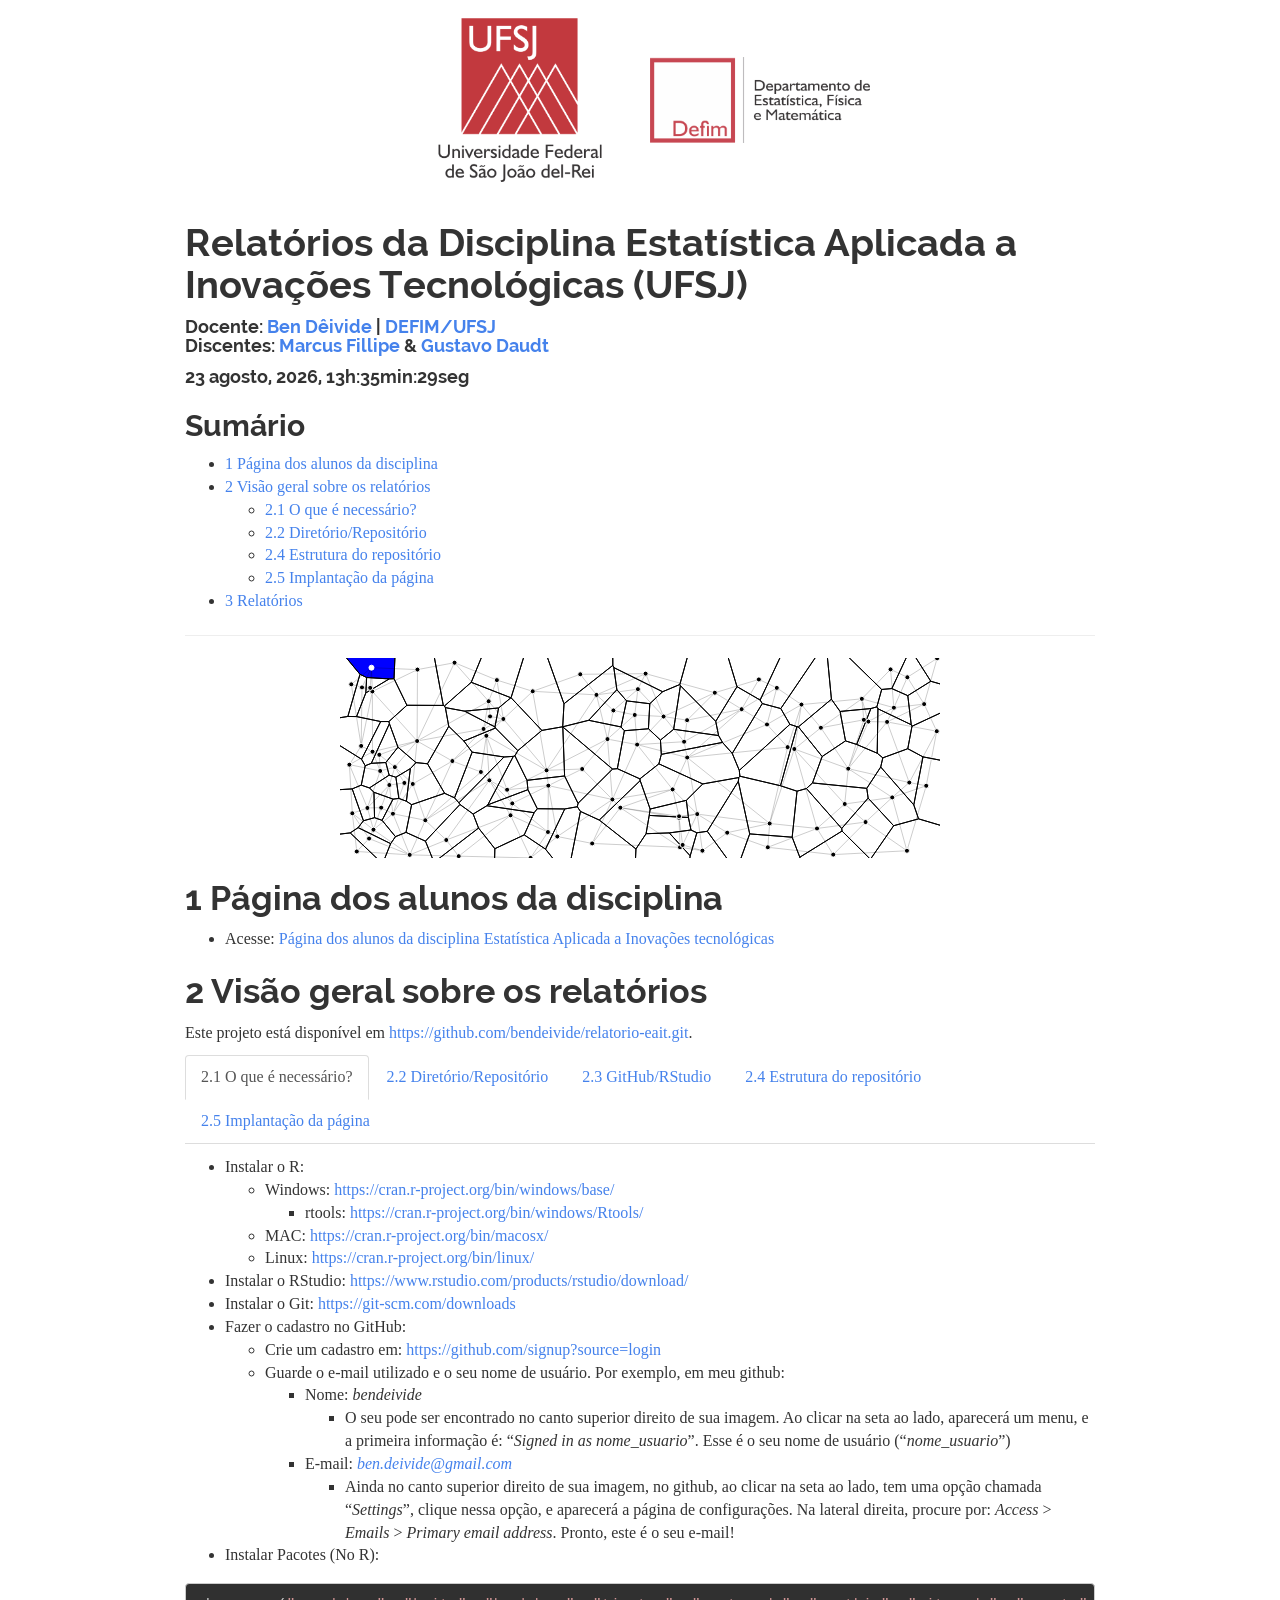
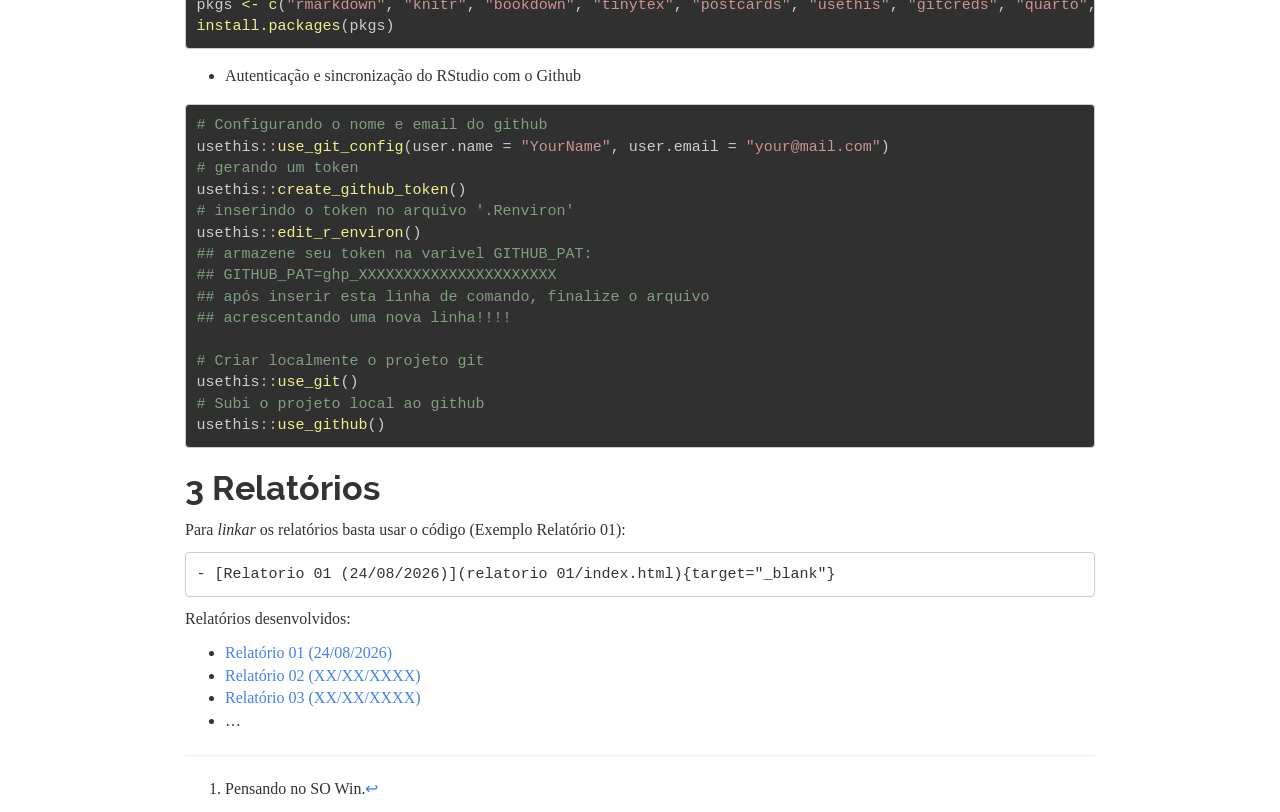
==== relatorio/index.html @ 4e24e61e "Acrescentei nossos links do GitHub e melhorei a descrição da página inicial; Também realizei as alte" ====
<!DOCTYPE html>

<html>

<head>

<meta charset="utf-8" />
<meta name="generator" content="pandoc" />
<meta http-equiv="X-UA-Compatible" content="IE=EDGE" />


<meta name="author" content="Docente: Ben Dêivide | DEFIM/UFSJ   Discentes: Marcus Fillipe &amp; Gustavo Daudt" />


<title>Relatórios da Disciplina Estatística Aplicada a Inovações Tecnológicas (UFSJ)</title>

<script>/*! jQuery v3.6.0 | (c) OpenJS Foundation and other contributors | jquery.org/license */
!function(e,t){"use strict";"object"==typeof module&&"object"==typeof module.exports?module.exports=e.document?t(e,!0):function(e){if(!e.document)throw new Error("jQuery requires a window with a document");return t(e)}:t(e)}("undefined"!=typeof window?window:this,function(C,e){"use strict";var t=[],r=Object.getPrototypeOf,s=t.slice,g=t.flat?function(e){return t.flat.call(e)}:function(e){return t.concat.apply([],e)},u=t.push,i=t.indexOf,n={},o=n.toString,v=n.hasOwnProperty,a=v.toString,l=a.call(Object),y={},m=function(e){return"function"==typeof e&&"number"!=typeof e.nodeType&&"function"!=typeof e.item},x=function(e){return null!=e&&e===e.window},E=C.document,c={type:!0,src:!0,nonce:!0,noModule:!0};function b(e,t,n){var r,i,o=(n=n||E).createElement("script");if(o.text=e,t)for(r in c)(i=t[r]||t.getAttribute&&t.getAttribute(r))&&o.setAttribute(r,i);n.head.appendChild(o).parentNode.removeChild(o)}function w(e){return null==e?e+"":"object"==typeof e||"function"==typeof e?n[o.call(e)]||"object":typeof e}var f="3.6.0",S=function(e,t){return new S.fn.init(e,t)};function p(e){var t=!!e&&"length"in e&&e.length,n=w(e);return!m(e)&&!x(e)&&("array"===n||0===t||"number"==typeof t&&0<t&&t-1 in e)}S.fn=S.prototype={jquery:f,constructor:S,length:0,toArray:function(){return s.call(this)},get:function(e){return null==e?s.call(this):e<0?this[e+this.length]:this[e]},pushStack:function(e){var t=S.merge(this.constructor(),e);return t.prevObject=this,t},each:function(e){return S.each(this,e)},map:function(n){return this.pushStack(S.map(this,function(e,t){return n.call(e,t,e)}))},slice:function(){return this.pushStack(s.apply(this,arguments))},first:function(){return this.eq(0)},last:function(){return this.eq(-1)},even:function(){return this.pushStack(S.grep(this,function(e,t){return(t+1)%2}))},odd:function(){return this.pushStack(S.grep(this,function(e,t){return t%2}))},eq:function(e){var t=this.length,n=+e+(e<0?t:0);return this.pushStack(0<=n&&n<t?[this[n]]:[])},end:function(){return this.prevObject||this.constructor()},push:u,sort:t.sort,splice:t.splice},S.extend=S.fn.extend=function(){var e,t,n,r,i,o,a=arguments[0]||{},s=1,u=arguments.length,l=!1;for("boolean"==typeof a&&(l=a,a=arguments[s]||{},s++),"object"==typeof a||m(a)||(a={}),s===u&&(a=this,s--);s<u;s++)if(null!=(e=arguments[s]))for(t in e)r=e[t],"__proto__"!==t&&a!==r&&(l&&r&&(S.isPlainObject(r)||(i=Array.isArray(r)))?(n=a[t],o=i&&!Array.isArray(n)?[]:i||S.isPlainObject(n)?n:{},i=!1,a[t]=S.extend(l,o,r)):void 0!==r&&(a[t]=r));return a},S.extend({expando:"jQuery"+(f+Math.random()).replace(/\D/g,""),isReady:!0,error:function(e){throw new Error(e)},noop:function(){},isPlainObject:function(e){var t,n;return!(!e||"[object Object]"!==o.call(e))&&(!(t=r(e))||"function"==typeof(n=v.call(t,"constructor")&&t.constructor)&&a.call(n)===l)},isEmptyObject:function(e){var t;for(t in e)return!1;return!0},globalEval:function(e,t,n){b(e,{nonce:t&&t.nonce},n)},each:function(e,t){var n,r=0;if(p(e)){for(n=e.length;r<n;r++)if(!1===t.call(e[r],r,e[r]))break}else for(r in e)if(!1===t.call(e[r],r,e[r]))break;return e},makeArray:function(e,t){var n=t||[];return null!=e&&(p(Object(e))?S.merge(n,"string"==typeof e?[e]:e):u.call(n,e)),n},inArray:function(e,t,n){return null==t?-1:i.call(t,e,n)},merge:function(e,t){for(var n=+t.length,r=0,i=e.length;r<n;r++)e[i++]=t[r];return e.length=i,e},grep:function(e,t,n){for(var r=[],i=0,o=e.length,a=!n;i<o;i++)!t(e[i],i)!==a&&r.push(e[i]);return r},map:function(e,t,n){var r,i,o=0,a=[];if(p(e))for(r=e.length;o<r;o++)null!=(i=t(e[o],o,n))&&a.push(i);else for(o in e)null!=(i=t(e[o],o,n))&&a.push(i);return g(a)},guid:1,support:y}),"function"==typeof Symbol&&(S.fn[Symbol.iterator]=t[Symbol.iterator]),S.each("Boolean Number String Function Array Date RegExp Object Error Symbol".split(" "),function(e,t){n["[object "+t+"]"]=t.toLowerCase()});var d=function(n){var e,d,b,o,i,h,f,g,w,u,l,T,C,a,E,v,s,c,y,S="sizzle"+1*new Date,p=n.document,k=0,r=0,m=ue(),x=ue(),A=ue(),N=ue(),j=function(e,t){return e===t&&(l=!0),0},D={}.hasOwnProperty,t=[],q=t.pop,L=t.push,H=t.push,O=t.slice,P=function(e,t){for(var n=0,r=e.length;n<r;n++)if(e[n]===t)return n;return-1},R="checked|selected|async|autofocus|autoplay|controls|defer|disabled|hidden|ismap|loop|multiple|open|readonly|required|scoped",M="[\\x20\\t\\r\\n\\f]",I="(?:\\\\[\\da-fA-F]{1,6}"+M+"?|\\\\[^\\r\\n\\f]|[\\w-]|[^\0-\\x7f])+",W="\\["+M+"*("+I+")(?:"+M+"*([*^$|!~]?=)"+M+"*(?:'((?:\\\\.|[^\\\\'])*)'|\"((?:\\\\.|[^\\\\\"])*)\"|("+I+"))|)"+M+"*\\]",F=":("+I+")(?:\\((('((?:\\\\.|[^\\\\'])*)'|\"((?:\\\\.|[^\\\\\"])*)\")|((?:\\\\.|[^\\\\()[\\]]|"+W+")*)|.*)\\)|)",B=new RegExp(M+"+","g"),$=new RegExp("^"+M+"+|((?:^|[^\\\\])(?:\\\\.)*)"+M+"+$","g"),_=new RegExp("^"+M+"*,"+M+"*"),z=new RegExp("^"+M+"*([>+~]|"+M+")"+M+"*"),U=new RegExp(M+"|>"),X=new RegExp(F),V=new RegExp("^"+I+"$"),G={ID:new RegExp("^#("+I+")"),CLASS:new RegExp("^\\.("+I+")"),TAG:new RegExp("^("+I+"|[*])"),ATTR:new RegExp("^"+W),PSEUDO:new RegExp("^"+F),CHILD:new RegExp("^:(only|first|last|nth|nth-last)-(child|of-type)(?:\\("+M+"*(even|odd|(([+-]|)(\\d*)n|)"+M+"*(?:([+-]|)"+M+"*(\\d+)|))"+M+"*\\)|)","i"),bool:new RegExp("^(?:"+R+")$","i"),needsContext:new RegExp("^"+M+"*[>+~]|:(even|odd|eq|gt|lt|nth|first|last)(?:\\("+M+"*((?:-\\d)?\\d*)"+M+"*\\)|)(?=[^-]|$)","i")},Y=/HTML$/i,Q=/^(?:input|select|textarea|button)$/i,J=/^h\d$/i,K=/^[^{]+\{\s*\[native \w/,Z=/^(?:#([\w-]+)|(\w+)|\.([\w-]+))$/,ee=/[+~]/,te=new RegExp("\\\\[\\da-fA-F]{1,6}"+M+"?|\\\\([^\\r\\n\\f])","g"),ne=function(e,t){var n="0x"+e.slice(1)-65536;return t||(n<0?String.fromCharCode(n+65536):String.fromCharCode(n>>10|55296,1023&n|56320))},re=/([\0-\x1f\x7f]|^-?\d)|^-$|[^\0-\x1f\x7f-\uFFFF\w-]/g,ie=function(e,t){return t?"\0"===e?"\ufffd":e.slice(0,-1)+"\\"+e.charCodeAt(e.length-1).toString(16)+" ":"\\"+e},oe=function(){T()},ae=be(function(e){return!0===e.disabled&&"fieldset"===e.nodeName.toLowerCase()},{dir:"parentNode",next:"legend"});try{H.apply(t=O.call(p.childNodes),p.childNodes),t[p.childNodes.length].nodeType}catch(e){H={apply:t.length?function(e,t){L.apply(e,O.call(t))}:function(e,t){var n=e.length,r=0;while(e[n++]=t[r++]);e.length=n-1}}}function se(t,e,n,r){var i,o,a,s,u,l,c,f=e&&e.ownerDocument,p=e?e.nodeType:9;if(n=n||[],"string"!=typeof t||!t||1!==p&&9!==p&&11!==p)return n;if(!r&&(T(e),e=e||C,E)){if(11!==p&&(u=Z.exec(t)))if(i=u[1]){if(9===p){if(!(a=e.getElementById(i)))return n;if(a.id===i)return n.push(a),n}else if(f&&(a=f.getElementById(i))&&y(e,a)&&a.id===i)return n.push(a),n}else{if(u[2])return H.apply(n,e.getElementsByTagName(t)),n;if((i=u[3])&&d.getElementsByClassName&&e.getElementsByClassName)return H.apply(n,e.getElementsByClassName(i)),n}if(d.qsa&&!N[t+" "]&&(!v||!v.test(t))&&(1!==p||"object"!==e.nodeName.toLowerCase())){if(c=t,f=e,1===p&&(U.test(t)||z.test(t))){(f=ee.test(t)&&ye(e.parentNode)||e)===e&&d.scope||((s=e.getAttribute("id"))?s=s.replace(re,ie):e.setAttribute("id",s=S)),o=(l=h(t)).length;while(o--)l[o]=(s?"#"+s:":scope")+" "+xe(l[o]);c=l.join(",")}try{return H.apply(n,f.querySelectorAll(c)),n}catch(e){N(t,!0)}finally{s===S&&e.removeAttribute("id")}}}return g(t.replace($,"$1"),e,n,r)}function ue(){var r=[];return function e(t,n){return r.push(t+" ")>b.cacheLength&&delete e[r.shift()],e[t+" "]=n}}function le(e){return e[S]=!0,e}function ce(e){var t=C.createElement("fieldset");try{return!!e(t)}catch(e){return!1}finally{t.parentNode&&t.parentNode.removeChild(t),t=null}}function fe(e,t){var n=e.split("|"),r=n.length;while(r--)b.attrHandle[n[r]]=t}function pe(e,t){var n=t&&e,r=n&&1===e.nodeType&&1===t.nodeType&&e.sourceIndex-t.sourceIndex;if(r)return r;if(n)while(n=n.nextSibling)if(n===t)return-1;return e?1:-1}function de(t){return function(e){return"input"===e.nodeName.toLowerCase()&&e.type===t}}function he(n){return function(e){var t=e.nodeName.toLowerCase();return("input"===t||"button"===t)&&e.type===n}}function ge(t){return function(e){return"form"in e?e.parentNode&&!1===e.disabled?"label"in e?"label"in e.parentNode?e.parentNode.disabled===t:e.disabled===t:e.isDisabled===t||e.isDisabled!==!t&&ae(e)===t:e.disabled===t:"label"in e&&e.disabled===t}}function ve(a){return le(function(o){return o=+o,le(function(e,t){var n,r=a([],e.length,o),i=r.length;while(i--)e[n=r[i]]&&(e[n]=!(t[n]=e[n]))})})}function ye(e){return e&&"undefined"!=typeof e.getElementsByTagName&&e}for(e in d=se.support={},i=se.isXML=function(e){var t=e&&e.namespaceURI,n=e&&(e.ownerDocument||e).documentElement;return!Y.test(t||n&&n.nodeName||"HTML")},T=se.setDocument=function(e){var t,n,r=e?e.ownerDocument||e:p;return r!=C&&9===r.nodeType&&r.documentElement&&(a=(C=r).documentElement,E=!i(C),p!=C&&(n=C.defaultView)&&n.top!==n&&(n.addEventListener?n.addEventListener("unload",oe,!1):n.attachEvent&&n.attachEvent("onunload",oe)),d.scope=ce(function(e){return a.appendChild(e).appendChild(C.createElement("div")),"undefined"!=typeof e.querySelectorAll&&!e.querySelectorAll(":scope fieldset div").length}),d.attributes=ce(function(e){return e.className="i",!e.getAttribute("className")}),d.getElementsByTagName=ce(function(e){return e.appendChild(C.createComment("")),!e.getElementsByTagName("*").length}),d.getElementsByClassName=K.test(C.getElementsByClassName),d.getById=ce(function(e){return a.appendChild(e).id=S,!C.getElementsByName||!C.getElementsByName(S).length}),d.getById?(b.filter.ID=function(e){var t=e.replace(te,ne);return function(e){return e.getAttribute("id")===t}},b.find.ID=function(e,t){if("undefined"!=typeof t.getElementById&&E){var n=t.getElementById(e);return n?[n]:[]}}):(b.filter.ID=function(e){var n=e.replace(te,ne);return function(e){var t="undefined"!=typeof e.getAttributeNode&&e.getAttributeNode("id");return t&&t.value===n}},b.find.ID=function(e,t){if("undefined"!=typeof t.getElementById&&E){var n,r,i,o=t.getElementById(e);if(o){if((n=o.getAttributeNode("id"))&&n.value===e)return[o];i=t.getElementsByName(e),r=0;while(o=i[r++])if((n=o.getAttributeNode("id"))&&n.value===e)return[o]}return[]}}),b.find.TAG=d.getElementsByTagName?function(e,t){return"undefined"!=typeof t.getElementsByTagName?t.getElementsByTagName(e):d.qsa?t.querySelectorAll(e):void 0}:function(e,t){var n,r=[],i=0,o=t.getElementsByTagName(e);if("*"===e){while(n=o[i++])1===n.nodeType&&r.push(n);return r}return o},b.find.CLASS=d.getElementsByClassName&&function(e,t){if("undefined"!=typeof t.getElementsByClassName&&E)return t.getElementsByClassName(e)},s=[],v=[],(d.qsa=K.test(C.querySelectorAll))&&(ce(function(e){var t;a.appendChild(e).innerHTML="<a id='"+S+"'></a><select id='"+S+"-\r\\' msallowcapture=''><option selected=''></option></select>",e.querySelectorAll("[msallowcapture^='']").length&&v.push("[*^$]="+M+"*(?:''|\"\")"),e.querySelectorAll("[selected]").length||v.push("\\["+M+"*(?:value|"+R+")"),e.querySelectorAll("[id~="+S+"-]").length||v.push("~="),(t=C.createElement("input")).setAttribute("name",""),e.appendChild(t),e.querySelectorAll("[name='']").length||v.push("\\["+M+"*name"+M+"*="+M+"*(?:''|\"\")"),e.querySelectorAll(":checked").length||v.push(":checked"),e.querySelectorAll("a#"+S+"+*").length||v.push(".#.+[+~]"),e.querySelectorAll("\\\f"),v.push("[\\r\\n\\f]")}),ce(function(e){e.innerHTML="<a href='' disabled='disabled'></a><select disabled='disabled'><option/></select>";var t=C.createElement("input");t.setAttribute("type","hidden"),e.appendChild(t).setAttribute("name","D"),e.querySelectorAll("[name=d]").length&&v.push("name"+M+"*[*^$|!~]?="),2!==e.querySelectorAll(":enabled").length&&v.push(":enabled",":disabled"),a.appendChild(e).disabled=!0,2!==e.querySelectorAll(":disabled").length&&v.push(":enabled",":disabled"),e.querySelectorAll("*,:x"),v.push(",.*:")})),(d.matchesSelector=K.test(c=a.matches||a.webkitMatchesSelector||a.mozMatchesSelector||a.oMatchesSelector||a.msMatchesSelector))&&ce(function(e){d.disconnectedMatch=c.call(e,"*"),c.call(e,"[s!='']:x"),s.push("!=",F)}),v=v.length&&new RegExp(v.join("|")),s=s.length&&new RegExp(s.join("|")),t=K.test(a.compareDocumentPosition),y=t||K.test(a.contains)?function(e,t){var n=9===e.nodeType?e.documentElement:e,r=t&&t.parentNode;return e===r||!(!r||1!==r.nodeType||!(n.contains?n.contains(r):e.compareDocumentPosition&&16&e.compareDocumentPosition(r)))}:function(e,t){if(t)while(t=t.parentNode)if(t===e)return!0;return!1},j=t?function(e,t){if(e===t)return l=!0,0;var n=!e.compareDocumentPosition-!t.compareDocumentPosition;return n||(1&(n=(e.ownerDocument||e)==(t.ownerDocument||t)?e.compareDocumentPosition(t):1)||!d.sortDetached&&t.compareDocumentPosition(e)===n?e==C||e.ownerDocument==p&&y(p,e)?-1:t==C||t.ownerDocument==p&&y(p,t)?1:u?P(u,e)-P(u,t):0:4&n?-1:1)}:function(e,t){if(e===t)return l=!0,0;var n,r=0,i=e.parentNode,o=t.parentNode,a=[e],s=[t];if(!i||!o)return e==C?-1:t==C?1:i?-1:o?1:u?P(u,e)-P(u,t):0;if(i===o)return pe(e,t);n=e;while(n=n.parentNode)a.unshift(n);n=t;while(n=n.parentNode)s.unshift(n);while(a[r]===s[r])r++;return r?pe(a[r],s[r]):a[r]==p?-1:s[r]==p?1:0}),C},se.matches=function(e,t){return se(e,null,null,t)},se.matchesSelector=function(e,t){if(T(e),d.matchesSelector&&E&&!N[t+" "]&&(!s||!s.test(t))&&(!v||!v.test(t)))try{var n=c.call(e,t);if(n||d.disconnectedMatch||e.document&&11!==e.document.nodeType)return n}catch(e){N(t,!0)}return 0<se(t,C,null,[e]).length},se.contains=function(e,t){return(e.ownerDocument||e)!=C&&T(e),y(e,t)},se.attr=function(e,t){(e.ownerDocument||e)!=C&&T(e);var n=b.attrHandle[t.toLowerCase()],r=n&&D.call(b.attrHandle,t.toLowerCase())?n(e,t,!E):void 0;return void 0!==r?r:d.attributes||!E?e.getAttribute(t):(r=e.getAttributeNode(t))&&r.specified?r.value:null},se.escape=function(e){return(e+"").replace(re,ie)},se.error=function(e){throw new Error("Syntax error, unrecognized expression: "+e)},se.uniqueSort=function(e){var t,n=[],r=0,i=0;if(l=!d.detectDuplicates,u=!d.sortStable&&e.slice(0),e.sort(j),l){while(t=e[i++])t===e[i]&&(r=n.push(i));while(r--)e.splice(n[r],1)}return u=null,e},o=se.getText=function(e){var t,n="",r=0,i=e.nodeType;if(i){if(1===i||9===i||11===i){if("string"==typeof e.textContent)return e.textContent;for(e=e.firstChild;e;e=e.nextSibling)n+=o(e)}else if(3===i||4===i)return e.nodeValue}else while(t=e[r++])n+=o(t);return n},(b=se.selectors={cacheLength:50,createPseudo:le,match:G,attrHandle:{},find:{},relative:{">":{dir:"parentNode",first:!0}," ":{dir:"parentNode"},"+":{dir:"previousSibling",first:!0},"~":{dir:"previousSibling"}},preFilter:{ATTR:function(e){return e[1]=e[1].replace(te,ne),e[3]=(e[3]||e[4]||e[5]||"").replace(te,ne),"~="===e[2]&&(e[3]=" "+e[3]+" "),e.slice(0,4)},CHILD:function(e){return e[1]=e[1].toLowerCase(),"nth"===e[1].slice(0,3)?(e[3]||se.error(e[0]),e[4]=+(e[4]?e[5]+(e[6]||1):2*("even"===e[3]||"odd"===e[3])),e[5]=+(e[7]+e[8]||"odd"===e[3])):e[3]&&se.error(e[0]),e},PSEUDO:function(e){var t,n=!e[6]&&e[2];return G.CHILD.test(e[0])?null:(e[3]?e[2]=e[4]||e[5]||"":n&&X.test(n)&&(t=h(n,!0))&&(t=n.indexOf(")",n.length-t)-n.length)&&(e[0]=e[0].slice(0,t),e[2]=n.slice(0,t)),e.slice(0,3))}},filter:{TAG:function(e){var t=e.replace(te,ne).toLowerCase();return"*"===e?function(){return!0}:function(e){return e.nodeName&&e.nodeName.toLowerCase()===t}},CLASS:function(e){var t=m[e+" "];return t||(t=new RegExp("(^|"+M+")"+e+"("+M+"|$)"))&&m(e,function(e){return t.test("string"==typeof e.className&&e.className||"undefined"!=typeof e.getAttribute&&e.getAttribute("class")||"")})},ATTR:function(n,r,i){return function(e){var t=se.attr(e,n);return null==t?"!="===r:!r||(t+="","="===r?t===i:"!="===r?t!==i:"^="===r?i&&0===t.indexOf(i):"*="===r?i&&-1<t.indexOf(i):"$="===r?i&&t.slice(-i.length)===i:"~="===r?-1<(" "+t.replace(B," ")+" ").indexOf(i):"|="===r&&(t===i||t.slice(0,i.length+1)===i+"-"))}},CHILD:function(h,e,t,g,v){var y="nth"!==h.slice(0,3),m="last"!==h.slice(-4),x="of-type"===e;return 1===g&&0===v?function(e){return!!e.parentNode}:function(e,t,n){var r,i,o,a,s,u,l=y!==m?"nextSibling":"previousSibling",c=e.parentNode,f=x&&e.nodeName.toLowerCase(),p=!n&&!x,d=!1;if(c){if(y){while(l){a=e;while(a=a[l])if(x?a.nodeName.toLowerCase()===f:1===a.nodeType)return!1;u=l="only"===h&&!u&&"nextSibling"}return!0}if(u=[m?c.firstChild:c.lastChild],m&&p){d=(s=(r=(i=(o=(a=c)[S]||(a[S]={}))[a.uniqueID]||(o[a.uniqueID]={}))[h]||[])[0]===k&&r[1])&&r[2],a=s&&c.childNodes[s];while(a=++s&&a&&a[l]||(d=s=0)||u.pop())if(1===a.nodeType&&++d&&a===e){i[h]=[k,s,d];break}}else if(p&&(d=s=(r=(i=(o=(a=e)[S]||(a[S]={}))[a.uniqueID]||(o[a.uniqueID]={}))[h]||[])[0]===k&&r[1]),!1===d)while(a=++s&&a&&a[l]||(d=s=0)||u.pop())if((x?a.nodeName.toLowerCase()===f:1===a.nodeType)&&++d&&(p&&((i=(o=a[S]||(a[S]={}))[a.uniqueID]||(o[a.uniqueID]={}))[h]=[k,d]),a===e))break;return(d-=v)===g||d%g==0&&0<=d/g}}},PSEUDO:function(e,o){var t,a=b.pseudos[e]||b.setFilters[e.toLowerCase()]||se.error("unsupported pseudo: "+e);return a[S]?a(o):1<a.length?(t=[e,e,"",o],b.setFilters.hasOwnProperty(e.toLowerCase())?le(function(e,t){var n,r=a(e,o),i=r.length;while(i--)e[n=P(e,r[i])]=!(t[n]=r[i])}):function(e){return a(e,0,t)}):a}},pseudos:{not:le(function(e){var r=[],i=[],s=f(e.replace($,"$1"));return s[S]?le(function(e,t,n,r){var i,o=s(e,null,r,[]),a=e.length;while(a--)(i=o[a])&&(e[a]=!(t[a]=i))}):function(e,t,n){return r[0]=e,s(r,null,n,i),r[0]=null,!i.pop()}}),has:le(function(t){return function(e){return 0<se(t,e).length}}),contains:le(function(t){return t=t.replace(te,ne),function(e){return-1<(e.textContent||o(e)).indexOf(t)}}),lang:le(function(n){return V.test(n||"")||se.error("unsupported lang: "+n),n=n.replace(te,ne).toLowerCase(),function(e){var t;do{if(t=E?e.lang:e.getAttribute("xml:lang")||e.getAttribute("lang"))return(t=t.toLowerCase())===n||0===t.indexOf(n+"-")}while((e=e.parentNode)&&1===e.nodeType);return!1}}),target:function(e){var t=n.location&&n.location.hash;return t&&t.slice(1)===e.id},root:function(e){return e===a},focus:function(e){return e===C.activeElement&&(!C.hasFocus||C.hasFocus())&&!!(e.type||e.href||~e.tabIndex)},enabled:ge(!1),disabled:ge(!0),checked:function(e){var t=e.nodeName.toLowerCase();return"input"===t&&!!e.checked||"option"===t&&!!e.selected},selected:function(e){return e.parentNode&&e.parentNode.selectedIndex,!0===e.selected},empty:function(e){for(e=e.firstChild;e;e=e.nextSibling)if(e.nodeType<6)return!1;return!0},parent:function(e){return!b.pseudos.empty(e)},header:function(e){return J.test(e.nodeName)},input:function(e){return Q.test(e.nodeName)},button:function(e){var t=e.nodeName.toLowerCase();return"input"===t&&"button"===e.type||"button"===t},text:function(e){var t;return"input"===e.nodeName.toLowerCase()&&"text"===e.type&&(null==(t=e.getAttribute("type"))||"text"===t.toLowerCase())},first:ve(function(){return[0]}),last:ve(function(e,t){return[t-1]}),eq:ve(function(e,t,n){return[n<0?n+t:n]}),even:ve(function(e,t){for(var n=0;n<t;n+=2)e.push(n);return e}),odd:ve(function(e,t){for(var n=1;n<t;n+=2)e.push(n);return e}),lt:ve(function(e,t,n){for(var r=n<0?n+t:t<n?t:n;0<=--r;)e.push(r);return e}),gt:ve(function(e,t,n){for(var r=n<0?n+t:n;++r<t;)e.push(r);return e})}}).pseudos.nth=b.pseudos.eq,{radio:!0,checkbox:!0,file:!0,password:!0,image:!0})b.pseudos[e]=de(e);for(e in{submit:!0,reset:!0})b.pseudos[e]=he(e);function me(){}function xe(e){for(var t=0,n=e.length,r="";t<n;t++)r+=e[t].value;return r}function be(s,e,t){var u=e.dir,l=e.next,c=l||u,f=t&&"parentNode"===c,p=r++;return e.first?function(e,t,n){while(e=e[u])if(1===e.nodeType||f)return s(e,t,n);return!1}:function(e,t,n){var r,i,o,a=[k,p];if(n){while(e=e[u])if((1===e.nodeType||f)&&s(e,t,n))return!0}else while(e=e[u])if(1===e.nodeType||f)if(i=(o=e[S]||(e[S]={}))[e.uniqueID]||(o[e.uniqueID]={}),l&&l===e.nodeName.toLowerCase())e=e[u]||e;else{if((r=i[c])&&r[0]===k&&r[1]===p)return a[2]=r[2];if((i[c]=a)[2]=s(e,t,n))return!0}return!1}}function we(i){return 1<i.length?function(e,t,n){var r=i.length;while(r--)if(!i[r](e,t,n))return!1;return!0}:i[0]}function Te(e,t,n,r,i){for(var o,a=[],s=0,u=e.length,l=null!=t;s<u;s++)(o=e[s])&&(n&&!n(o,r,i)||(a.push(o),l&&t.push(s)));return a}function Ce(d,h,g,v,y,e){return v&&!v[S]&&(v=Ce(v)),y&&!y[S]&&(y=Ce(y,e)),le(function(e,t,n,r){var i,o,a,s=[],u=[],l=t.length,c=e||function(e,t,n){for(var r=0,i=t.length;r<i;r++)se(e,t[r],n);return n}(h||"*",n.nodeType?[n]:n,[]),f=!d||!e&&h?c:Te(c,s,d,n,r),p=g?y||(e?d:l||v)?[]:t:f;if(g&&g(f,p,n,r),v){i=Te(p,u),v(i,[],n,r),o=i.length;while(o--)(a=i[o])&&(p[u[o]]=!(f[u[o]]=a))}if(e){if(y||d){if(y){i=[],o=p.length;while(o--)(a=p[o])&&i.push(f[o]=a);y(null,p=[],i,r)}o=p.length;while(o--)(a=p[o])&&-1<(i=y?P(e,a):s[o])&&(e[i]=!(t[i]=a))}}else p=Te(p===t?p.splice(l,p.length):p),y?y(null,t,p,r):H.apply(t,p)})}function Ee(e){for(var i,t,n,r=e.length,o=b.relative[e[0].type],a=o||b.relative[" "],s=o?1:0,u=be(function(e){return e===i},a,!0),l=be(function(e){return-1<P(i,e)},a,!0),c=[function(e,t,n){var r=!o&&(n||t!==w)||((i=t).nodeType?u(e,t,n):l(e,t,n));return i=null,r}];s<r;s++)if(t=b.relative[e[s].type])c=[be(we(c),t)];else{if((t=b.filter[e[s].type].apply(null,e[s].matches))[S]){for(n=++s;n<r;n++)if(b.relative[e[n].type])break;return Ce(1<s&&we(c),1<s&&xe(e.slice(0,s-1).concat({value:" "===e[s-2].type?"*":""})).replace($,"$1"),t,s<n&&Ee(e.slice(s,n)),n<r&&Ee(e=e.slice(n)),n<r&&xe(e))}c.push(t)}return we(c)}return me.prototype=b.filters=b.pseudos,b.setFilters=new me,h=se.tokenize=function(e,t){var n,r,i,o,a,s,u,l=x[e+" "];if(l)return t?0:l.slice(0);a=e,s=[],u=b.preFilter;while(a){for(o in n&&!(r=_.exec(a))||(r&&(a=a.slice(r[0].length)||a),s.push(i=[])),n=!1,(r=z.exec(a))&&(n=r.shift(),i.push({value:n,type:r[0].replace($," ")}),a=a.slice(n.length)),b.filter)!(r=G[o].exec(a))||u[o]&&!(r=u[o](r))||(n=r.shift(),i.push({value:n,type:o,matches:r}),a=a.slice(n.length));if(!n)break}return t?a.length:a?se.error(e):x(e,s).slice(0)},f=se.compile=function(e,t){var n,v,y,m,x,r,i=[],o=[],a=A[e+" "];if(!a){t||(t=h(e)),n=t.length;while(n--)(a=Ee(t[n]))[S]?i.push(a):o.push(a);(a=A(e,(v=o,m=0<(y=i).length,x=0<v.length,r=function(e,t,n,r,i){var o,a,s,u=0,l="0",c=e&&[],f=[],p=w,d=e||x&&b.find.TAG("*",i),h=k+=null==p?1:Math.random()||.1,g=d.length;for(i&&(w=t==C||t||i);l!==g&&null!=(o=d[l]);l++){if(x&&o){a=0,t||o.ownerDocument==C||(T(o),n=!E);while(s=v[a++])if(s(o,t||C,n)){r.push(o);break}i&&(k=h)}m&&((o=!s&&o)&&u--,e&&c.push(o))}if(u+=l,m&&l!==u){a=0;while(s=y[a++])s(c,f,t,n);if(e){if(0<u)while(l--)c[l]||f[l]||(f[l]=q.call(r));f=Te(f)}H.apply(r,f),i&&!e&&0<f.length&&1<u+y.length&&se.uniqueSort(r)}return i&&(k=h,w=p),c},m?le(r):r))).selector=e}return a},g=se.select=function(e,t,n,r){var i,o,a,s,u,l="function"==typeof e&&e,c=!r&&h(e=l.selector||e);if(n=n||[],1===c.length){if(2<(o=c[0]=c[0].slice(0)).length&&"ID"===(a=o[0]).type&&9===t.nodeType&&E&&b.relative[o[1].type]){if(!(t=(b.find.ID(a.matches[0].replace(te,ne),t)||[])[0]))return n;l&&(t=t.parentNode),e=e.slice(o.shift().value.length)}i=G.needsContext.test(e)?0:o.length;while(i--){if(a=o[i],b.relative[s=a.type])break;if((u=b.find[s])&&(r=u(a.matches[0].replace(te,ne),ee.test(o[0].type)&&ye(t.parentNode)||t))){if(o.splice(i,1),!(e=r.length&&xe(o)))return H.apply(n,r),n;break}}}return(l||f(e,c))(r,t,!E,n,!t||ee.test(e)&&ye(t.parentNode)||t),n},d.sortStable=S.split("").sort(j).join("")===S,d.detectDuplicates=!!l,T(),d.sortDetached=ce(function(e){return 1&e.compareDocumentPosition(C.createElement("fieldset"))}),ce(function(e){return e.innerHTML="<a href='#'></a>","#"===e.firstChild.getAttribute("href")})||fe("type|href|height|width",function(e,t,n){if(!n)return e.getAttribute(t,"type"===t.toLowerCase()?1:2)}),d.attributes&&ce(function(e){return e.innerHTML="<input/>",e.firstChild.setAttribute("value",""),""===e.firstChild.getAttribute("value")})||fe("value",function(e,t,n){if(!n&&"input"===e.nodeName.toLowerCase())return e.defaultValue}),ce(function(e){return null==e.getAttribute("disabled")})||fe(R,function(e,t,n){var r;if(!n)return!0===e[t]?t.toLowerCase():(r=e.getAttributeNode(t))&&r.specified?r.value:null}),se}(C);S.find=d,S.expr=d.selectors,S.expr[":"]=S.expr.pseudos,S.uniqueSort=S.unique=d.uniqueSort,S.text=d.getText,S.isXMLDoc=d.isXML,S.contains=d.contains,S.escapeSelector=d.escape;var h=function(e,t,n){var r=[],i=void 0!==n;while((e=e[t])&&9!==e.nodeType)if(1===e.nodeType){if(i&&S(e).is(n))break;r.push(e)}return r},T=function(e,t){for(var n=[];e;e=e.nextSibling)1===e.nodeType&&e!==t&&n.push(e);return n},k=S.expr.match.needsContext;function A(e,t){return e.nodeName&&e.nodeName.toLowerCase()===t.toLowerCase()}var N=/^<([a-z][^\/\0>:\x20\t\r\n\f]*)[\x20\t\r\n\f]*\/?>(?:<\/\1>|)$/i;function j(e,n,r){return m(n)?S.grep(e,function(e,t){return!!n.call(e,t,e)!==r}):n.nodeType?S.grep(e,function(e){return e===n!==r}):"string"!=typeof n?S.grep(e,function(e){return-1<i.call(n,e)!==r}):S.filter(n,e,r)}S.filter=function(e,t,n){var r=t[0];return n&&(e=":not("+e+")"),1===t.length&&1===r.nodeType?S.find.matchesSelector(r,e)?[r]:[]:S.find.matches(e,S.grep(t,function(e){return 1===e.nodeType}))},S.fn.extend({find:function(e){var t,n,r=this.length,i=this;if("string"!=typeof e)return this.pushStack(S(e).filter(function(){for(t=0;t<r;t++)if(S.contains(i[t],this))return!0}));for(n=this.pushStack([]),t=0;t<r;t++)S.find(e,i[t],n);return 1<r?S.uniqueSort(n):n},filter:function(e){return this.pushStack(j(this,e||[],!1))},not:function(e){return this.pushStack(j(this,e||[],!0))},is:function(e){return!!j(this,"string"==typeof e&&k.test(e)?S(e):e||[],!1).length}});var D,q=/^(?:\s*(<[\w\W]+>)[^>]*|#([\w-]+))$/;(S.fn.init=function(e,t,n){var r,i;if(!e)return this;if(n=n||D,"string"==typeof e){if(!(r="<"===e[0]&&">"===e[e.length-1]&&3<=e.length?[null,e,null]:q.exec(e))||!r[1]&&t)return!t||t.jquery?(t||n).find(e):this.constructor(t).find(e);if(r[1]){if(t=t instanceof S?t[0]:t,S.merge(this,S.parseHTML(r[1],t&&t.nodeType?t.ownerDocument||t:E,!0)),N.test(r[1])&&S.isPlainObject(t))for(r in t)m(this[r])?this[r](t[r]):this.attr(r,t[r]);return this}return(i=E.getElementById(r[2]))&&(this[0]=i,this.length=1),this}return e.nodeType?(this[0]=e,this.length=1,this):m(e)?void 0!==n.ready?n.ready(e):e(S):S.makeArray(e,this)}).prototype=S.fn,D=S(E);var L=/^(?:parents|prev(?:Until|All))/,H={children:!0,contents:!0,next:!0,prev:!0};function O(e,t){while((e=e[t])&&1!==e.nodeType);return e}S.fn.extend({has:function(e){var t=S(e,this),n=t.length;return this.filter(function(){for(var e=0;e<n;e++)if(S.contains(this,t[e]))return!0})},closest:function(e,t){var n,r=0,i=this.length,o=[],a="string"!=typeof e&&S(e);if(!k.test(e))for(;r<i;r++)for(n=this[r];n&&n!==t;n=n.parentNode)if(n.nodeType<11&&(a?-1<a.index(n):1===n.nodeType&&S.find.matchesSelector(n,e))){o.push(n);break}return this.pushStack(1<o.length?S.uniqueSort(o):o)},index:function(e){return e?"string"==typeof e?i.call(S(e),this[0]):i.call(this,e.jquery?e[0]:e):this[0]&&this[0].parentNode?this.first().prevAll().length:-1},add:function(e,t){return this.pushStack(S.uniqueSort(S.merge(this.get(),S(e,t))))},addBack:function(e){return this.add(null==e?this.prevObject:this.prevObject.filter(e))}}),S.each({parent:function(e){var t=e.parentNode;return t&&11!==t.nodeType?t:null},parents:function(e){return h(e,"parentNode")},parentsUntil:function(e,t,n){return h(e,"parentNode",n)},next:function(e){return O(e,"nextSibling")},prev:function(e){return O(e,"previousSibling")},nextAll:function(e){return h(e,"nextSibling")},prevAll:function(e){return h(e,"previousSibling")},nextUntil:function(e,t,n){return h(e,"nextSibling",n)},prevUntil:function(e,t,n){return h(e,"previousSibling",n)},siblings:function(e){return T((e.parentNode||{}).firstChild,e)},children:function(e){return T(e.firstChild)},contents:function(e){return null!=e.contentDocument&&r(e.contentDocument)?e.contentDocument:(A(e,"template")&&(e=e.content||e),S.merge([],e.childNodes))}},function(r,i){S.fn[r]=function(e,t){var n=S.map(this,i,e);return"Until"!==r.slice(-5)&&(t=e),t&&"string"==typeof t&&(n=S.filter(t,n)),1<this.length&&(H[r]||S.uniqueSort(n),L.test(r)&&n.reverse()),this.pushStack(n)}});var P=/[^\x20\t\r\n\f]+/g;function R(e){return e}function M(e){throw e}function I(e,t,n,r){var i;try{e&&m(i=e.promise)?i.call(e).done(t).fail(n):e&&m(i=e.then)?i.call(e,t,n):t.apply(void 0,[e].slice(r))}catch(e){n.apply(void 0,[e])}}S.Callbacks=function(r){var e,n;r="string"==typeof r?(e=r,n={},S.each(e.match(P)||[],function(e,t){n[t]=!0}),n):S.extend({},r);var i,t,o,a,s=[],u=[],l=-1,c=function(){for(a=a||r.once,o=i=!0;u.length;l=-1){t=u.shift();while(++l<s.length)!1===s[l].apply(t[0],t[1])&&r.stopOnFalse&&(l=s.length,t=!1)}r.memory||(t=!1),i=!1,a&&(s=t?[]:"")},f={add:function(){return s&&(t&&!i&&(l=s.length-1,u.push(t)),function n(e){S.each(e,function(e,t){m(t)?r.unique&&f.has(t)||s.push(t):t&&t.length&&"string"!==w(t)&&n(t)})}(arguments),t&&!i&&c()),this},remove:function(){return S.each(arguments,function(e,t){var n;while(-1<(n=S.inArray(t,s,n)))s.splice(n,1),n<=l&&l--}),this},has:function(e){return e?-1<S.inArray(e,s):0<s.length},empty:function(){return s&&(s=[]),this},disable:function(){return a=u=[],s=t="",this},disabled:function(){return!s},lock:function(){return a=u=[],t||i||(s=t=""),this},locked:function(){return!!a},fireWith:function(e,t){return a||(t=[e,(t=t||[]).slice?t.slice():t],u.push(t),i||c()),this},fire:function(){return f.fireWith(this,arguments),this},fired:function(){return!!o}};return f},S.extend({Deferred:function(e){var o=[["notify","progress",S.Callbacks("memory"),S.Callbacks("memory"),2],["resolve","done",S.Callbacks("once memory"),S.Callbacks("once memory"),0,"resolved"],["reject","fail",S.Callbacks("once memory"),S.Callbacks("once memory"),1,"rejected"]],i="pending",a={state:function(){return i},always:function(){return s.done(arguments).fail(arguments),this},"catch":function(e){return a.then(null,e)},pipe:function(){var i=arguments;return S.Deferred(function(r){S.each(o,function(e,t){var n=m(i[t[4]])&&i[t[4]];s[t[1]](function(){var e=n&&n.apply(this,arguments);e&&m(e.promise)?e.promise().progress(r.notify).done(r.resolve).fail(r.reject):r[t[0]+"With"](this,n?[e]:arguments)})}),i=null}).promise()},then:function(t,n,r){var u=0;function l(i,o,a,s){return function(){var n=this,r=arguments,e=function(){var e,t;if(!(i<u)){if((e=a.apply(n,r))===o.promise())throw new TypeError("Thenable self-resolution");t=e&&("object"==typeof e||"function"==typeof e)&&e.then,m(t)?s?t.call(e,l(u,o,R,s),l(u,o,M,s)):(u++,t.call(e,l(u,o,R,s),l(u,o,M,s),l(u,o,R,o.notifyWith))):(a!==R&&(n=void 0,r=[e]),(s||o.resolveWith)(n,r))}},t=s?e:function(){try{e()}catch(e){S.Deferred.exceptionHook&&S.Deferred.exceptionHook(e,t.stackTrace),u<=i+1&&(a!==M&&(n=void 0,r=[e]),o.rejectWith(n,r))}};i?t():(S.Deferred.getStackHook&&(t.stackTrace=S.Deferred.getStackHook()),C.setTimeout(t))}}return S.Deferred(function(e){o[0][3].add(l(0,e,m(r)?r:R,e.notifyWith)),o[1][3].add(l(0,e,m(t)?t:R)),o[2][3].add(l(0,e,m(n)?n:M))}).promise()},promise:function(e){return null!=e?S.extend(e,a):a}},s={};return S.each(o,function(e,t){var n=t[2],r=t[5];a[t[1]]=n.add,r&&n.add(function(){i=r},o[3-e][2].disable,o[3-e][3].disable,o[0][2].lock,o[0][3].lock),n.add(t[3].fire),s[t[0]]=function(){return s[t[0]+"With"](this===s?void 0:this,arguments),this},s[t[0]+"With"]=n.fireWith}),a.promise(s),e&&e.call(s,s),s},when:function(e){var n=arguments.length,t=n,r=Array(t),i=s.call(arguments),o=S.Deferred(),a=function(t){return function(e){r[t]=this,i[t]=1<arguments.length?s.call(arguments):e,--n||o.resolveWith(r,i)}};if(n<=1&&(I(e,o.done(a(t)).resolve,o.reject,!n),"pending"===o.state()||m(i[t]&&i[t].then)))return o.then();while(t--)I(i[t],a(t),o.reject);return o.promise()}});var W=/^(Eval|Internal|Range|Reference|Syntax|Type|URI)Error$/;S.Deferred.exceptionHook=function(e,t){C.console&&C.console.warn&&e&&W.test(e.name)&&C.console.warn("jQuery.Deferred exception: "+e.message,e.stack,t)},S.readyException=function(e){C.setTimeout(function(){throw e})};var F=S.Deferred();function B(){E.removeEventListener("DOMContentLoaded",B),C.removeEventListener("load",B),S.ready()}S.fn.ready=function(e){return F.then(e)["catch"](function(e){S.readyException(e)}),this},S.extend({isReady:!1,readyWait:1,ready:function(e){(!0===e?--S.readyWait:S.isReady)||(S.isReady=!0)!==e&&0<--S.readyWait||F.resolveWith(E,[S])}}),S.ready.then=F.then,"complete"===E.readyState||"loading"!==E.readyState&&!E.documentElement.doScroll?C.setTimeout(S.ready):(E.addEventListener("DOMContentLoaded",B),C.addEventListener("load",B));var $=function(e,t,n,r,i,o,a){var s=0,u=e.length,l=null==n;if("object"===w(n))for(s in i=!0,n)$(e,t,s,n[s],!0,o,a);else if(void 0!==r&&(i=!0,m(r)||(a=!0),l&&(a?(t.call(e,r),t=null):(l=t,t=function(e,t,n){return l.call(S(e),n)})),t))for(;s<u;s++)t(e[s],n,a?r:r.call(e[s],s,t(e[s],n)));return i?e:l?t.call(e):u?t(e[0],n):o},_=/^-ms-/,z=/-([a-z])/g;function U(e,t){return t.toUpperCase()}function X(e){return e.replace(_,"ms-").replace(z,U)}var V=function(e){return 1===e.nodeType||9===e.nodeType||!+e.nodeType};function G(){this.expando=S.expando+G.uid++}G.uid=1,G.prototype={cache:function(e){var t=e[this.expando];return t||(t={},V(e)&&(e.nodeType?e[this.expando]=t:Object.defineProperty(e,this.expando,{value:t,configurable:!0}))),t},set:function(e,t,n){var r,i=this.cache(e);if("string"==typeof t)i[X(t)]=n;else for(r in t)i[X(r)]=t[r];return i},get:function(e,t){return void 0===t?this.cache(e):e[this.expando]&&e[this.expando][X(t)]},access:function(e,t,n){return void 0===t||t&&"string"==typeof t&&void 0===n?this.get(e,t):(this.set(e,t,n),void 0!==n?n:t)},remove:function(e,t){var n,r=e[this.expando];if(void 0!==r){if(void 0!==t){n=(t=Array.isArray(t)?t.map(X):(t=X(t))in r?[t]:t.match(P)||[]).length;while(n--)delete r[t[n]]}(void 0===t||S.isEmptyObject(r))&&(e.nodeType?e[this.expando]=void 0:delete e[this.expando])}},hasData:function(e){var t=e[this.expando];return void 0!==t&&!S.isEmptyObject(t)}};var Y=new G,Q=new G,J=/^(?:\{[\w\W]*\}|\[[\w\W]*\])$/,K=/[A-Z]/g;function Z(e,t,n){var r,i;if(void 0===n&&1===e.nodeType)if(r="data-"+t.replace(K,"-$&").toLowerCase(),"string"==typeof(n=e.getAttribute(r))){try{n="true"===(i=n)||"false"!==i&&("null"===i?null:i===+i+""?+i:J.test(i)?JSON.parse(i):i)}catch(e){}Q.set(e,t,n)}else n=void 0;return n}S.extend({hasData:function(e){return Q.hasData(e)||Y.hasData(e)},data:function(e,t,n){return Q.access(e,t,n)},removeData:function(e,t){Q.remove(e,t)},_data:function(e,t,n){return Y.access(e,t,n)},_removeData:function(e,t){Y.remove(e,t)}}),S.fn.extend({data:function(n,e){var t,r,i,o=this[0],a=o&&o.attributes;if(void 0===n){if(this.length&&(i=Q.get(o),1===o.nodeType&&!Y.get(o,"hasDataAttrs"))){t=a.length;while(t--)a[t]&&0===(r=a[t].name).indexOf("data-")&&(r=X(r.slice(5)),Z(o,r,i[r]));Y.set(o,"hasDataAttrs",!0)}return i}return"object"==typeof n?this.each(function(){Q.set(this,n)}):$(this,function(e){var t;if(o&&void 0===e)return void 0!==(t=Q.get(o,n))?t:void 0!==(t=Z(o,n))?t:void 0;this.each(function(){Q.set(this,n,e)})},null,e,1<arguments.length,null,!0)},removeData:function(e){return this.each(function(){Q.remove(this,e)})}}),S.extend({queue:function(e,t,n){var r;if(e)return t=(t||"fx")+"queue",r=Y.get(e,t),n&&(!r||Array.isArray(n)?r=Y.access(e,t,S.makeArray(n)):r.push(n)),r||[]},dequeue:function(e,t){t=t||"fx";var n=S.queue(e,t),r=n.length,i=n.shift(),o=S._queueHooks(e,t);"inprogress"===i&&(i=n.shift(),r--),i&&("fx"===t&&n.unshift("inprogress"),delete o.stop,i.call(e,function(){S.dequeue(e,t)},o)),!r&&o&&o.empty.fire()},_queueHooks:function(e,t){var n=t+"queueHooks";return Y.get(e,n)||Y.access(e,n,{empty:S.Callbacks("once memory").add(function(){Y.remove(e,[t+"queue",n])})})}}),S.fn.extend({queue:function(t,n){var e=2;return"string"!=typeof t&&(n=t,t="fx",e--),arguments.length<e?S.queue(this[0],t):void 0===n?this:this.each(function(){var e=S.queue(this,t,n);S._queueHooks(this,t),"fx"===t&&"inprogress"!==e[0]&&S.dequeue(this,t)})},dequeue:function(e){return this.each(function(){S.dequeue(this,e)})},clearQueue:function(e){return this.queue(e||"fx",[])},promise:function(e,t){var n,r=1,i=S.Deferred(),o=this,a=this.length,s=function(){--r||i.resolveWith(o,[o])};"string"!=typeof e&&(t=e,e=void 0),e=e||"fx";while(a--)(n=Y.get(o[a],e+"queueHooks"))&&n.empty&&(r++,n.empty.add(s));return s(),i.promise(t)}});var ee=/[+-]?(?:\d*\.|)\d+(?:[eE][+-]?\d+|)/.source,te=new RegExp("^(?:([+-])=|)("+ee+")([a-z%]*)$","i"),ne=["Top","Right","Bottom","Left"],re=E.documentElement,ie=function(e){return S.contains(e.ownerDocument,e)},oe={composed:!0};re.getRootNode&&(ie=function(e){return S.contains(e.ownerDocument,e)||e.getRootNode(oe)===e.ownerDocument});var ae=function(e,t){return"none"===(e=t||e).style.display||""===e.style.display&&ie(e)&&"none"===S.css(e,"display")};function se(e,t,n,r){var i,o,a=20,s=r?function(){return r.cur()}:function(){return S.css(e,t,"")},u=s(),l=n&&n[3]||(S.cssNumber[t]?"":"px"),c=e.nodeType&&(S.cssNumber[t]||"px"!==l&&+u)&&te.exec(S.css(e,t));if(c&&c[3]!==l){u/=2,l=l||c[3],c=+u||1;while(a--)S.style(e,t,c+l),(1-o)*(1-(o=s()/u||.5))<=0&&(a=0),c/=o;c*=2,S.style(e,t,c+l),n=n||[]}return n&&(c=+c||+u||0,i=n[1]?c+(n[1]+1)*n[2]:+n[2],r&&(r.unit=l,r.start=c,r.end=i)),i}var ue={};function le(e,t){for(var n,r,i,o,a,s,u,l=[],c=0,f=e.length;c<f;c++)(r=e[c]).style&&(n=r.style.display,t?("none"===n&&(l[c]=Y.get(r,"display")||null,l[c]||(r.style.display="")),""===r.style.display&&ae(r)&&(l[c]=(u=a=o=void 0,a=(i=r).ownerDocument,s=i.nodeName,(u=ue[s])||(o=a.body.appendChild(a.createElement(s)),u=S.css(o,"display"),o.parentNode.removeChild(o),"none"===u&&(u="block"),ue[s]=u)))):"none"!==n&&(l[c]="none",Y.set(r,"display",n)));for(c=0;c<f;c++)null!=l[c]&&(e[c].style.display=l[c]);return e}S.fn.extend({show:function(){return le(this,!0)},hide:function(){return le(this)},toggle:function(e){return"boolean"==typeof e?e?this.show():this.hide():this.each(function(){ae(this)?S(this).show():S(this).hide()})}});var ce,fe,pe=/^(?:checkbox|radio)$/i,de=/<([a-z][^\/\0>\x20\t\r\n\f]*)/i,he=/^$|^module$|\/(?:java|ecma)script/i;ce=E.createDocumentFragment().appendChild(E.createElement("div")),(fe=E.createElement("input")).setAttribute("type","radio"),fe.setAttribute("checked","checked"),fe.setAttribute("name","t"),ce.appendChild(fe),y.checkClone=ce.cloneNode(!0).cloneNode(!0).lastChild.checked,ce.innerHTML="<textarea>x</textarea>",y.noCloneChecked=!!ce.cloneNode(!0).lastChild.defaultValue,ce.innerHTML="<option></option>",y.option=!!ce.lastChild;var ge={thead:[1,"<table>","</table>"],col:[2,"<table><colgroup>","</colgroup></table>"],tr:[2,"<table><tbody>","</tbody></table>"],td:[3,"<table><tbody><tr>","</tr></tbody></table>"],_default:[0,"",""]};function ve(e,t){var n;return n="undefined"!=typeof e.getElementsByTagName?e.getElementsByTagName(t||"*"):"undefined"!=typeof e.querySelectorAll?e.querySelectorAll(t||"*"):[],void 0===t||t&&A(e,t)?S.merge([e],n):n}function ye(e,t){for(var n=0,r=e.length;n<r;n++)Y.set(e[n],"globalEval",!t||Y.get(t[n],"globalEval"))}ge.tbody=ge.tfoot=ge.colgroup=ge.caption=ge.thead,ge.th=ge.td,y.option||(ge.optgroup=ge.option=[1,"<select multiple='multiple'>","</select>"]);var me=/<|&#?\w+;/;function xe(e,t,n,r,i){for(var o,a,s,u,l,c,f=t.createDocumentFragment(),p=[],d=0,h=e.length;d<h;d++)if((o=e[d])||0===o)if("object"===w(o))S.merge(p,o.nodeType?[o]:o);else if(me.test(o)){a=a||f.appendChild(t.createElement("div")),s=(de.exec(o)||["",""])[1].toLowerCase(),u=ge[s]||ge._default,a.innerHTML=u[1]+S.htmlPrefilter(o)+u[2],c=u[0];while(c--)a=a.lastChild;S.merge(p,a.childNodes),(a=f.firstChild).textContent=""}else p.push(t.createTextNode(o));f.textContent="",d=0;while(o=p[d++])if(r&&-1<S.inArray(o,r))i&&i.push(o);else if(l=ie(o),a=ve(f.appendChild(o),"script"),l&&ye(a),n){c=0;while(o=a[c++])he.test(o.type||"")&&n.push(o)}return f}var be=/^([^.]*)(?:\.(.+)|)/;function we(){return!0}function Te(){return!1}function Ce(e,t){return e===function(){try{return E.activeElement}catch(e){}}()==("focus"===t)}function Ee(e,t,n,r,i,o){var a,s;if("object"==typeof t){for(s in"string"!=typeof n&&(r=r||n,n=void 0),t)Ee(e,s,n,r,t[s],o);return e}if(null==r&&null==i?(i=n,r=n=void 0):null==i&&("string"==typeof n?(i=r,r=void 0):(i=r,r=n,n=void 0)),!1===i)i=Te;else if(!i)return e;return 1===o&&(a=i,(i=function(e){return S().off(e),a.apply(this,arguments)}).guid=a.guid||(a.guid=S.guid++)),e.each(function(){S.event.add(this,t,i,r,n)})}function Se(e,i,o){o?(Y.set(e,i,!1),S.event.add(e,i,{namespace:!1,handler:function(e){var t,n,r=Y.get(this,i);if(1&e.isTrigger&&this[i]){if(r.length)(S.event.special[i]||{}).delegateType&&e.stopPropagation();else if(r=s.call(arguments),Y.set(this,i,r),t=o(this,i),this[i](),r!==(n=Y.get(this,i))||t?Y.set(this,i,!1):n={},r!==n)return e.stopImmediatePropagation(),e.preventDefault(),n&&n.value}else r.length&&(Y.set(this,i,{value:S.event.trigger(S.extend(r[0],S.Event.prototype),r.slice(1),this)}),e.stopImmediatePropagation())}})):void 0===Y.get(e,i)&&S.event.add(e,i,we)}S.event={global:{},add:function(t,e,n,r,i){var o,a,s,u,l,c,f,p,d,h,g,v=Y.get(t);if(V(t)){n.handler&&(n=(o=n).handler,i=o.selector),i&&S.find.matchesSelector(re,i),n.guid||(n.guid=S.guid++),(u=v.events)||(u=v.events=Object.create(null)),(a=v.handle)||(a=v.handle=function(e){return"undefined"!=typeof S&&S.event.triggered!==e.type?S.event.dispatch.apply(t,arguments):void 0}),l=(e=(e||"").match(P)||[""]).length;while(l--)d=g=(s=be.exec(e[l])||[])[1],h=(s[2]||"").split(".").sort(),d&&(f=S.event.special[d]||{},d=(i?f.delegateType:f.bindType)||d,f=S.event.special[d]||{},c=S.extend({type:d,origType:g,data:r,handler:n,guid:n.guid,selector:i,needsContext:i&&S.expr.match.needsContext.test(i),namespace:h.join(".")},o),(p=u[d])||((p=u[d]=[]).delegateCount=0,f.setup&&!1!==f.setup.call(t,r,h,a)||t.addEventListener&&t.addEventListener(d,a)),f.add&&(f.add.call(t,c),c.handler.guid||(c.handler.guid=n.guid)),i?p.splice(p.delegateCount++,0,c):p.push(c),S.event.global[d]=!0)}},remove:function(e,t,n,r,i){var o,a,s,u,l,c,f,p,d,h,g,v=Y.hasData(e)&&Y.get(e);if(v&&(u=v.events)){l=(t=(t||"").match(P)||[""]).length;while(l--)if(d=g=(s=be.exec(t[l])||[])[1],h=(s[2]||"").split(".").sort(),d){f=S.event.special[d]||{},p=u[d=(r?f.delegateType:f.bindType)||d]||[],s=s[2]&&new RegExp("(^|\\.)"+h.join("\\.(?:.*\\.|)")+"(\\.|$)"),a=o=p.length;while(o--)c=p[o],!i&&g!==c.origType||n&&n.guid!==c.guid||s&&!s.test(c.namespace)||r&&r!==c.selector&&("**"!==r||!c.selector)||(p.splice(o,1),c.selector&&p.delegateCount--,f.remove&&f.remove.call(e,c));a&&!p.length&&(f.teardown&&!1!==f.teardown.call(e,h,v.handle)||S.removeEvent(e,d,v.handle),delete u[d])}else for(d in u)S.event.remove(e,d+t[l],n,r,!0);S.isEmptyObject(u)&&Y.remove(e,"handle events")}},dispatch:function(e){var t,n,r,i,o,a,s=new Array(arguments.length),u=S.event.fix(e),l=(Y.get(this,"events")||Object.create(null))[u.type]||[],c=S.event.special[u.type]||{};for(s[0]=u,t=1;t<arguments.length;t++)s[t]=arguments[t];if(u.delegateTarget=this,!c.preDispatch||!1!==c.preDispatch.call(this,u)){a=S.event.handlers.call(this,u,l),t=0;while((i=a[t++])&&!u.isPropagationStopped()){u.currentTarget=i.elem,n=0;while((o=i.handlers[n++])&&!u.isImmediatePropagationStopped())u.rnamespace&&!1!==o.namespace&&!u.rnamespace.test(o.namespace)||(u.handleObj=o,u.data=o.data,void 0!==(r=((S.event.special[o.origType]||{}).handle||o.handler).apply(i.elem,s))&&!1===(u.result=r)&&(u.preventDefault(),u.stopPropagation()))}return c.postDispatch&&c.postDispatch.call(this,u),u.result}},handlers:function(e,t){var n,r,i,o,a,s=[],u=t.delegateCount,l=e.target;if(u&&l.nodeType&&!("click"===e.type&&1<=e.button))for(;l!==this;l=l.parentNode||this)if(1===l.nodeType&&("click"!==e.type||!0!==l.disabled)){for(o=[],a={},n=0;n<u;n++)void 0===a[i=(r=t[n]).selector+" "]&&(a[i]=r.needsContext?-1<S(i,this).index(l):S.find(i,this,null,[l]).length),a[i]&&o.push(r);o.length&&s.push({elem:l,handlers:o})}return l=this,u<t.length&&s.push({elem:l,handlers:t.slice(u)}),s},addProp:function(t,e){Object.defineProperty(S.Event.prototype,t,{enumerable:!0,configurable:!0,get:m(e)?function(){if(this.originalEvent)return e(this.originalEvent)}:function(){if(this.originalEvent)return this.originalEvent[t]},set:function(e){Object.defineProperty(this,t,{enumerable:!0,configurable:!0,writable:!0,value:e})}})},fix:function(e){return e[S.expando]?e:new S.Event(e)},special:{load:{noBubble:!0},click:{setup:function(e){var t=this||e;return pe.test(t.type)&&t.click&&A(t,"input")&&Se(t,"click",we),!1},trigger:function(e){var t=this||e;return pe.test(t.type)&&t.click&&A(t,"input")&&Se(t,"click"),!0},_default:function(e){var t=e.target;return pe.test(t.type)&&t.click&&A(t,"input")&&Y.get(t,"click")||A(t,"a")}},beforeunload:{postDispatch:function(e){void 0!==e.result&&e.originalEvent&&(e.originalEvent.returnValue=e.result)}}}},S.removeEvent=function(e,t,n){e.removeEventListener&&e.removeEventListener(t,n)},S.Event=function(e,t){if(!(this instanceof S.Event))return new S.Event(e,t);e&&e.type?(this.originalEvent=e,this.type=e.type,this.isDefaultPrevented=e.defaultPrevented||void 0===e.defaultPrevented&&!1===e.returnValue?we:Te,this.target=e.target&&3===e.target.nodeType?e.target.parentNode:e.target,this.currentTarget=e.currentTarget,this.relatedTarget=e.relatedTarget):this.type=e,t&&S.extend(this,t),this.timeStamp=e&&e.timeStamp||Date.now(),this[S.expando]=!0},S.Event.prototype={constructor:S.Event,isDefaultPrevented:Te,isPropagationStopped:Te,isImmediatePropagationStopped:Te,isSimulated:!1,preventDefault:function(){var e=this.originalEvent;this.isDefaultPrevented=we,e&&!this.isSimulated&&e.preventDefault()},stopPropagation:function(){var e=this.originalEvent;this.isPropagationStopped=we,e&&!this.isSimulated&&e.stopPropagation()},stopImmediatePropagation:function(){var e=this.originalEvent;this.isImmediatePropagationStopped=we,e&&!this.isSimulated&&e.stopImmediatePropagation(),this.stopPropagation()}},S.each({altKey:!0,bubbles:!0,cancelable:!0,changedTouches:!0,ctrlKey:!0,detail:!0,eventPhase:!0,metaKey:!0,pageX:!0,pageY:!0,shiftKey:!0,view:!0,"char":!0,code:!0,charCode:!0,key:!0,keyCode:!0,button:!0,buttons:!0,clientX:!0,clientY:!0,offsetX:!0,offsetY:!0,pointerId:!0,pointerType:!0,screenX:!0,screenY:!0,targetTouches:!0,toElement:!0,touches:!0,which:!0},S.event.addProp),S.each({focus:"focusin",blur:"focusout"},function(e,t){S.event.special[e]={setup:function(){return Se(this,e,Ce),!1},trigger:function(){return Se(this,e),!0},_default:function(){return!0},delegateType:t}}),S.each({mouseenter:"mouseover",mouseleave:"mouseout",pointerenter:"pointerover",pointerleave:"pointerout"},function(e,i){S.event.special[e]={delegateType:i,bindType:i,handle:function(e){var t,n=e.relatedTarget,r=e.handleObj;return n&&(n===this||S.contains(this,n))||(e.type=r.origType,t=r.handler.apply(this,arguments),e.type=i),t}}}),S.fn.extend({on:function(e,t,n,r){return Ee(this,e,t,n,r)},one:function(e,t,n,r){return Ee(this,e,t,n,r,1)},off:function(e,t,n){var r,i;if(e&&e.preventDefault&&e.handleObj)return r=e.handleObj,S(e.delegateTarget).off(r.namespace?r.origType+"."+r.namespace:r.origType,r.selector,r.handler),this;if("object"==typeof e){for(i in e)this.off(i,t,e[i]);return this}return!1!==t&&"function"!=typeof t||(n=t,t=void 0),!1===n&&(n=Te),this.each(function(){S.event.remove(this,e,n,t)})}});var ke=/<script|<style|<link/i,Ae=/checked\s*(?:[^=]|=\s*.checked.)/i,Ne=/^\s*<!(?:\[CDATA\[|--)|(?:\]\]|--)>\s*$/g;function je(e,t){return A(e,"table")&&A(11!==t.nodeType?t:t.firstChild,"tr")&&S(e).children("tbody")[0]||e}function De(e){return e.type=(null!==e.getAttribute("type"))+"/"+e.type,e}function qe(e){return"true/"===(e.type||"").slice(0,5)?e.type=e.type.slice(5):e.removeAttribute("type"),e}function Le(e,t){var n,r,i,o,a,s;if(1===t.nodeType){if(Y.hasData(e)&&(s=Y.get(e).events))for(i in Y.remove(t,"handle events"),s)for(n=0,r=s[i].length;n<r;n++)S.event.add(t,i,s[i][n]);Q.hasData(e)&&(o=Q.access(e),a=S.extend({},o),Q.set(t,a))}}function He(n,r,i,o){r=g(r);var e,t,a,s,u,l,c=0,f=n.length,p=f-1,d=r[0],h=m(d);if(h||1<f&&"string"==typeof d&&!y.checkClone&&Ae.test(d))return n.each(function(e){var t=n.eq(e);h&&(r[0]=d.call(this,e,t.html())),He(t,r,i,o)});if(f&&(t=(e=xe(r,n[0].ownerDocument,!1,n,o)).firstChild,1===e.childNodes.length&&(e=t),t||o)){for(s=(a=S.map(ve(e,"script"),De)).length;c<f;c++)u=e,c!==p&&(u=S.clone(u,!0,!0),s&&S.merge(a,ve(u,"script"))),i.call(n[c],u,c);if(s)for(l=a[a.length-1].ownerDocument,S.map(a,qe),c=0;c<s;c++)u=a[c],he.test(u.type||"")&&!Y.access(u,"globalEval")&&S.contains(l,u)&&(u.src&&"module"!==(u.type||"").toLowerCase()?S._evalUrl&&!u.noModule&&S._evalUrl(u.src,{nonce:u.nonce||u.getAttribute("nonce")},l):b(u.textContent.replace(Ne,""),u,l))}return n}function Oe(e,t,n){for(var r,i=t?S.filter(t,e):e,o=0;null!=(r=i[o]);o++)n||1!==r.nodeType||S.cleanData(ve(r)),r.parentNode&&(n&&ie(r)&&ye(ve(r,"script")),r.parentNode.removeChild(r));return e}S.extend({htmlPrefilter:function(e){return e},clone:function(e,t,n){var r,i,o,a,s,u,l,c=e.cloneNode(!0),f=ie(e);if(!(y.noCloneChecked||1!==e.nodeType&&11!==e.nodeType||S.isXMLDoc(e)))for(a=ve(c),r=0,i=(o=ve(e)).length;r<i;r++)s=o[r],u=a[r],void 0,"input"===(l=u.nodeName.toLowerCase())&&pe.test(s.type)?u.checked=s.checked:"input"!==l&&"textarea"!==l||(u.defaultValue=s.defaultValue);if(t)if(n)for(o=o||ve(e),a=a||ve(c),r=0,i=o.length;r<i;r++)Le(o[r],a[r]);else Le(e,c);return 0<(a=ve(c,"script")).length&&ye(a,!f&&ve(e,"script")),c},cleanData:function(e){for(var t,n,r,i=S.event.special,o=0;void 0!==(n=e[o]);o++)if(V(n)){if(t=n[Y.expando]){if(t.events)for(r in t.events)i[r]?S.event.remove(n,r):S.removeEvent(n,r,t.handle);n[Y.expando]=void 0}n[Q.expando]&&(n[Q.expando]=void 0)}}}),S.fn.extend({detach:function(e){return Oe(this,e,!0)},remove:function(e){return Oe(this,e)},text:function(e){return $(this,function(e){return void 0===e?S.text(this):this.empty().each(function(){1!==this.nodeType&&11!==this.nodeType&&9!==this.nodeType||(this.textContent=e)})},null,e,arguments.length)},append:function(){return He(this,arguments,function(e){1!==this.nodeType&&11!==this.nodeType&&9!==this.nodeType||je(this,e).appendChild(e)})},prepend:function(){return He(this,arguments,function(e){if(1===this.nodeType||11===this.nodeType||9===this.nodeType){var t=je(this,e);t.insertBefore(e,t.firstChild)}})},before:function(){return He(this,arguments,function(e){this.parentNode&&this.parentNode.insertBefore(e,this)})},after:function(){return He(this,arguments,function(e){this.parentNode&&this.parentNode.insertBefore(e,this.nextSibling)})},empty:function(){for(var e,t=0;null!=(e=this[t]);t++)1===e.nodeType&&(S.cleanData(ve(e,!1)),e.textContent="");return this},clone:function(e,t){return e=null!=e&&e,t=null==t?e:t,this.map(function(){return S.clone(this,e,t)})},html:function(e){return $(this,function(e){var t=this[0]||{},n=0,r=this.length;if(void 0===e&&1===t.nodeType)return t.innerHTML;if("string"==typeof e&&!ke.test(e)&&!ge[(de.exec(e)||["",""])[1].toLowerCase()]){e=S.htmlPrefilter(e);try{for(;n<r;n++)1===(t=this[n]||{}).nodeType&&(S.cleanData(ve(t,!1)),t.innerHTML=e);t=0}catch(e){}}t&&this.empty().append(e)},null,e,arguments.length)},replaceWith:function(){var n=[];return He(this,arguments,function(e){var t=this.parentNode;S.inArray(this,n)<0&&(S.cleanData(ve(this)),t&&t.replaceChild(e,this))},n)}}),S.each({appendTo:"append",prependTo:"prepend",insertBefore:"before",insertAfter:"after",replaceAll:"replaceWith"},function(e,a){S.fn[e]=function(e){for(var t,n=[],r=S(e),i=r.length-1,o=0;o<=i;o++)t=o===i?this:this.clone(!0),S(r[o])[a](t),u.apply(n,t.get());return this.pushStack(n)}});var Pe=new RegExp("^("+ee+")(?!px)[a-z%]+$","i"),Re=function(e){var t=e.ownerDocument.defaultView;return t&&t.opener||(t=C),t.getComputedStyle(e)},Me=function(e,t,n){var r,i,o={};for(i in t)o[i]=e.style[i],e.style[i]=t[i];for(i in r=n.call(e),t)e.style[i]=o[i];return r},Ie=new RegExp(ne.join("|"),"i");function We(e,t,n){var r,i,o,a,s=e.style;return(n=n||Re(e))&&(""!==(a=n.getPropertyValue(t)||n[t])||ie(e)||(a=S.style(e,t)),!y.pixelBoxStyles()&&Pe.test(a)&&Ie.test(t)&&(r=s.width,i=s.minWidth,o=s.maxWidth,s.minWidth=s.maxWidth=s.width=a,a=n.width,s.width=r,s.minWidth=i,s.maxWidth=o)),void 0!==a?a+"":a}function Fe(e,t){return{get:function(){if(!e())return(this.get=t).apply(this,arguments);delete this.get}}}!function(){function e(){if(l){u.style.cssText="position:absolute;left:-11111px;width:60px;margin-top:1px;padding:0;border:0",l.style.cssText="position:relative;display:block;box-sizing:border-box;overflow:scroll;margin:auto;border:1px;padding:1px;width:60%;top:1%",re.appendChild(u).appendChild(l);var e=C.getComputedStyle(l);n="1%"!==e.top,s=12===t(e.marginLeft),l.style.right="60%",o=36===t(e.right),r=36===t(e.width),l.style.position="absolute",i=12===t(l.offsetWidth/3),re.removeChild(u),l=null}}function t(e){return Math.round(parseFloat(e))}var n,r,i,o,a,s,u=E.createElement("div"),l=E.createElement("div");l.style&&(l.style.backgroundClip="content-box",l.cloneNode(!0).style.backgroundClip="",y.clearCloneStyle="content-box"===l.style.backgroundClip,S.extend(y,{boxSizingReliable:function(){return e(),r},pixelBoxStyles:function(){return e(),o},pixelPosition:function(){return e(),n},reliableMarginLeft:function(){return e(),s},scrollboxSize:function(){return e(),i},reliableTrDimensions:function(){var e,t,n,r;return null==a&&(e=E.createElement("table"),t=E.createElement("tr"),n=E.createElement("div"),e.style.cssText="position:absolute;left:-11111px;border-collapse:separate",t.style.cssText="border:1px solid",t.style.height="1px",n.style.height="9px",n.style.display="block",re.appendChild(e).appendChild(t).appendChild(n),r=C.getComputedStyle(t),a=parseInt(r.height,10)+parseInt(r.borderTopWidth,10)+parseInt(r.borderBottomWidth,10)===t.offsetHeight,re.removeChild(e)),a}}))}();var Be=["Webkit","Moz","ms"],$e=E.createElement("div").style,_e={};function ze(e){var t=S.cssProps[e]||_e[e];return t||(e in $e?e:_e[e]=function(e){var t=e[0].toUpperCase()+e.slice(1),n=Be.length;while(n--)if((e=Be[n]+t)in $e)return e}(e)||e)}var Ue=/^(none|table(?!-c[ea]).+)/,Xe=/^--/,Ve={position:"absolute",visibility:"hidden",display:"block"},Ge={letterSpacing:"0",fontWeight:"400"};function Ye(e,t,n){var r=te.exec(t);return r?Math.max(0,r[2]-(n||0))+(r[3]||"px"):t}function Qe(e,t,n,r,i,o){var a="width"===t?1:0,s=0,u=0;if(n===(r?"border":"content"))return 0;for(;a<4;a+=2)"margin"===n&&(u+=S.css(e,n+ne[a],!0,i)),r?("content"===n&&(u-=S.css(e,"padding"+ne[a],!0,i)),"margin"!==n&&(u-=S.css(e,"border"+ne[a]+"Width",!0,i))):(u+=S.css(e,"padding"+ne[a],!0,i),"padding"!==n?u+=S.css(e,"border"+ne[a]+"Width",!0,i):s+=S.css(e,"border"+ne[a]+"Width",!0,i));return!r&&0<=o&&(u+=Math.max(0,Math.ceil(e["offset"+t[0].toUpperCase()+t.slice(1)]-o-u-s-.5))||0),u}function Je(e,t,n){var r=Re(e),i=(!y.boxSizingReliable()||n)&&"border-box"===S.css(e,"boxSizing",!1,r),o=i,a=We(e,t,r),s="offset"+t[0].toUpperCase()+t.slice(1);if(Pe.test(a)){if(!n)return a;a="auto"}return(!y.boxSizingReliable()&&i||!y.reliableTrDimensions()&&A(e,"tr")||"auto"===a||!parseFloat(a)&&"inline"===S.css(e,"display",!1,r))&&e.getClientRects().length&&(i="border-box"===S.css(e,"boxSizing",!1,r),(o=s in e)&&(a=e[s])),(a=parseFloat(a)||0)+Qe(e,t,n||(i?"border":"content"),o,r,a)+"px"}function Ke(e,t,n,r,i){return new Ke.prototype.init(e,t,n,r,i)}S.extend({cssHooks:{opacity:{get:function(e,t){if(t){var n=We(e,"opacity");return""===n?"1":n}}}},cssNumber:{animationIterationCount:!0,columnCount:!0,fillOpacity:!0,flexGrow:!0,flexShrink:!0,fontWeight:!0,gridArea:!0,gridColumn:!0,gridColumnEnd:!0,gridColumnStart:!0,gridRow:!0,gridRowEnd:!0,gridRowStart:!0,lineHeight:!0,opacity:!0,order:!0,orphans:!0,widows:!0,zIndex:!0,zoom:!0},cssProps:{},style:function(e,t,n,r){if(e&&3!==e.nodeType&&8!==e.nodeType&&e.style){var i,o,a,s=X(t),u=Xe.test(t),l=e.style;if(u||(t=ze(s)),a=S.cssHooks[t]||S.cssHooks[s],void 0===n)return a&&"get"in a&&void 0!==(i=a.get(e,!1,r))?i:l[t];"string"===(o=typeof n)&&(i=te.exec(n))&&i[1]&&(n=se(e,t,i),o="number"),null!=n&&n==n&&("number"!==o||u||(n+=i&&i[3]||(S.cssNumber[s]?"":"px")),y.clearCloneStyle||""!==n||0!==t.indexOf("background")||(l[t]="inherit"),a&&"set"in a&&void 0===(n=a.set(e,n,r))||(u?l.setProperty(t,n):l[t]=n))}},css:function(e,t,n,r){var i,o,a,s=X(t);return Xe.test(t)||(t=ze(s)),(a=S.cssHooks[t]||S.cssHooks[s])&&"get"in a&&(i=a.get(e,!0,n)),void 0===i&&(i=We(e,t,r)),"normal"===i&&t in Ge&&(i=Ge[t]),""===n||n?(o=parseFloat(i),!0===n||isFinite(o)?o||0:i):i}}),S.each(["height","width"],function(e,u){S.cssHooks[u]={get:function(e,t,n){if(t)return!Ue.test(S.css(e,"display"))||e.getClientRects().length&&e.getBoundingClientRect().width?Je(e,u,n):Me(e,Ve,function(){return Je(e,u,n)})},set:function(e,t,n){var r,i=Re(e),o=!y.scrollboxSize()&&"absolute"===i.position,a=(o||n)&&"border-box"===S.css(e,"boxSizing",!1,i),s=n?Qe(e,u,n,a,i):0;return a&&o&&(s-=Math.ceil(e["offset"+u[0].toUpperCase()+u.slice(1)]-parseFloat(i[u])-Qe(e,u,"border",!1,i)-.5)),s&&(r=te.exec(t))&&"px"!==(r[3]||"px")&&(e.style[u]=t,t=S.css(e,u)),Ye(0,t,s)}}}),S.cssHooks.marginLeft=Fe(y.reliableMarginLeft,function(e,t){if(t)return(parseFloat(We(e,"marginLeft"))||e.getBoundingClientRect().left-Me(e,{marginLeft:0},function(){return e.getBoundingClientRect().left}))+"px"}),S.each({margin:"",padding:"",border:"Width"},function(i,o){S.cssHooks[i+o]={expand:function(e){for(var t=0,n={},r="string"==typeof e?e.split(" "):[e];t<4;t++)n[i+ne[t]+o]=r[t]||r[t-2]||r[0];return n}},"margin"!==i&&(S.cssHooks[i+o].set=Ye)}),S.fn.extend({css:function(e,t){return $(this,function(e,t,n){var r,i,o={},a=0;if(Array.isArray(t)){for(r=Re(e),i=t.length;a<i;a++)o[t[a]]=S.css(e,t[a],!1,r);return o}return void 0!==n?S.style(e,t,n):S.css(e,t)},e,t,1<arguments.length)}}),((S.Tween=Ke).prototype={constructor:Ke,init:function(e,t,n,r,i,o){this.elem=e,this.prop=n,this.easing=i||S.easing._default,this.options=t,this.start=this.now=this.cur(),this.end=r,this.unit=o||(S.cssNumber[n]?"":"px")},cur:function(){var e=Ke.propHooks[this.prop];return e&&e.get?e.get(this):Ke.propHooks._default.get(this)},run:function(e){var t,n=Ke.propHooks[this.prop];return this.options.duration?this.pos=t=S.easing[this.easing](e,this.options.duration*e,0,1,this.options.duration):this.pos=t=e,this.now=(this.end-this.start)*t+this.start,this.options.step&&this.options.step.call(this.elem,this.now,this),n&&n.set?n.set(this):Ke.propHooks._default.set(this),this}}).init.prototype=Ke.prototype,(Ke.propHooks={_default:{get:function(e){var t;return 1!==e.elem.nodeType||null!=e.elem[e.prop]&&null==e.elem.style[e.prop]?e.elem[e.prop]:(t=S.css(e.elem,e.prop,""))&&"auto"!==t?t:0},set:function(e){S.fx.step[e.prop]?S.fx.step[e.prop](e):1!==e.elem.nodeType||!S.cssHooks[e.prop]&&null==e.elem.style[ze(e.prop)]?e.elem[e.prop]=e.now:S.style(e.elem,e.prop,e.now+e.unit)}}}).scrollTop=Ke.propHooks.scrollLeft={set:function(e){e.elem.nodeType&&e.elem.parentNode&&(e.elem[e.prop]=e.now)}},S.easing={linear:function(e){return e},swing:function(e){return.5-Math.cos(e*Math.PI)/2},_default:"swing"},S.fx=Ke.prototype.init,S.fx.step={};var Ze,et,tt,nt,rt=/^(?:toggle|show|hide)$/,it=/queueHooks$/;function ot(){et&&(!1===E.hidden&&C.requestAnimationFrame?C.requestAnimationFrame(ot):C.setTimeout(ot,S.fx.interval),S.fx.tick())}function at(){return C.setTimeout(function(){Ze=void 0}),Ze=Date.now()}function st(e,t){var n,r=0,i={height:e};for(t=t?1:0;r<4;r+=2-t)i["margin"+(n=ne[r])]=i["padding"+n]=e;return t&&(i.opacity=i.width=e),i}function ut(e,t,n){for(var r,i=(lt.tweeners[t]||[]).concat(lt.tweeners["*"]),o=0,a=i.length;o<a;o++)if(r=i[o].call(n,t,e))return r}function lt(o,e,t){var n,a,r=0,i=lt.prefilters.length,s=S.Deferred().always(function(){delete u.elem}),u=function(){if(a)return!1;for(var e=Ze||at(),t=Math.max(0,l.startTime+l.duration-e),n=1-(t/l.duration||0),r=0,i=l.tweens.length;r<i;r++)l.tweens[r].run(n);return s.notifyWith(o,[l,n,t]),n<1&&i?t:(i||s.notifyWith(o,[l,1,0]),s.resolveWith(o,[l]),!1)},l=s.promise({elem:o,props:S.extend({},e),opts:S.extend(!0,{specialEasing:{},easing:S.easing._default},t),originalProperties:e,originalOptions:t,startTime:Ze||at(),duration:t.duration,tweens:[],createTween:function(e,t){var n=S.Tween(o,l.opts,e,t,l.opts.specialEasing[e]||l.opts.easing);return l.tweens.push(n),n},stop:function(e){var t=0,n=e?l.tweens.length:0;if(a)return this;for(a=!0;t<n;t++)l.tweens[t].run(1);return e?(s.notifyWith(o,[l,1,0]),s.resolveWith(o,[l,e])):s.rejectWith(o,[l,e]),this}}),c=l.props;for(!function(e,t){var n,r,i,o,a;for(n in e)if(i=t[r=X(n)],o=e[n],Array.isArray(o)&&(i=o[1],o=e[n]=o[0]),n!==r&&(e[r]=o,delete e[n]),(a=S.cssHooks[r])&&"expand"in a)for(n in o=a.expand(o),delete e[r],o)n in e||(e[n]=o[n],t[n]=i);else t[r]=i}(c,l.opts.specialEasing);r<i;r++)if(n=lt.prefilters[r].call(l,o,c,l.opts))return m(n.stop)&&(S._queueHooks(l.elem,l.opts.queue).stop=n.stop.bind(n)),n;return S.map(c,ut,l),m(l.opts.start)&&l.opts.start.call(o,l),l.progress(l.opts.progress).done(l.opts.done,l.opts.complete).fail(l.opts.fail).always(l.opts.always),S.fx.timer(S.extend(u,{elem:o,anim:l,queue:l.opts.queue})),l}S.Animation=S.extend(lt,{tweeners:{"*":[function(e,t){var n=this.createTween(e,t);return se(n.elem,e,te.exec(t),n),n}]},tweener:function(e,t){m(e)?(t=e,e=["*"]):e=e.match(P);for(var n,r=0,i=e.length;r<i;r++)n=e[r],lt.tweeners[n]=lt.tweeners[n]||[],lt.tweeners[n].unshift(t)},prefilters:[function(e,t,n){var r,i,o,a,s,u,l,c,f="width"in t||"height"in t,p=this,d={},h=e.style,g=e.nodeType&&ae(e),v=Y.get(e,"fxshow");for(r in n.queue||(null==(a=S._queueHooks(e,"fx")).unqueued&&(a.unqueued=0,s=a.empty.fire,a.empty.fire=function(){a.unqueued||s()}),a.unqueued++,p.always(function(){p.always(function(){a.unqueued--,S.queue(e,"fx").length||a.empty.fire()})})),t)if(i=t[r],rt.test(i)){if(delete t[r],o=o||"toggle"===i,i===(g?"hide":"show")){if("show"!==i||!v||void 0===v[r])continue;g=!0}d[r]=v&&v[r]||S.style(e,r)}if((u=!S.isEmptyObject(t))||!S.isEmptyObject(d))for(r in f&&1===e.nodeType&&(n.overflow=[h.overflow,h.overflowX,h.overflowY],null==(l=v&&v.display)&&(l=Y.get(e,"display")),"none"===(c=S.css(e,"display"))&&(l?c=l:(le([e],!0),l=e.style.display||l,c=S.css(e,"display"),le([e]))),("inline"===c||"inline-block"===c&&null!=l)&&"none"===S.css(e,"float")&&(u||(p.done(function(){h.display=l}),null==l&&(c=h.display,l="none"===c?"":c)),h.display="inline-block")),n.overflow&&(h.overflow="hidden",p.always(function(){h.overflow=n.overflow[0],h.overflowX=n.overflow[1],h.overflowY=n.overflow[2]})),u=!1,d)u||(v?"hidden"in v&&(g=v.hidden):v=Y.access(e,"fxshow",{display:l}),o&&(v.hidden=!g),g&&le([e],!0),p.done(function(){for(r in g||le([e]),Y.remove(e,"fxshow"),d)S.style(e,r,d[r])})),u=ut(g?v[r]:0,r,p),r in v||(v[r]=u.start,g&&(u.end=u.start,u.start=0))}],prefilter:function(e,t){t?lt.prefilters.unshift(e):lt.prefilters.push(e)}}),S.speed=function(e,t,n){var r=e&&"object"==typeof e?S.extend({},e):{complete:n||!n&&t||m(e)&&e,duration:e,easing:n&&t||t&&!m(t)&&t};return S.fx.off?r.duration=0:"number"!=typeof r.duration&&(r.duration in S.fx.speeds?r.duration=S.fx.speeds[r.duration]:r.duration=S.fx.speeds._default),null!=r.queue&&!0!==r.queue||(r.queue="fx"),r.old=r.complete,r.complete=function(){m(r.old)&&r.old.call(this),r.queue&&S.dequeue(this,r.queue)},r},S.fn.extend({fadeTo:function(e,t,n,r){return this.filter(ae).css("opacity",0).show().end().animate({opacity:t},e,n,r)},animate:function(t,e,n,r){var i=S.isEmptyObject(t),o=S.speed(e,n,r),a=function(){var e=lt(this,S.extend({},t),o);(i||Y.get(this,"finish"))&&e.stop(!0)};return a.finish=a,i||!1===o.queue?this.each(a):this.queue(o.queue,a)},stop:function(i,e,o){var a=function(e){var t=e.stop;delete e.stop,t(o)};return"string"!=typeof i&&(o=e,e=i,i=void 0),e&&this.queue(i||"fx",[]),this.each(function(){var e=!0,t=null!=i&&i+"queueHooks",n=S.timers,r=Y.get(this);if(t)r[t]&&r[t].stop&&a(r[t]);else for(t in r)r[t]&&r[t].stop&&it.test(t)&&a(r[t]);for(t=n.length;t--;)n[t].elem!==this||null!=i&&n[t].queue!==i||(n[t].anim.stop(o),e=!1,n.splice(t,1));!e&&o||S.dequeue(this,i)})},finish:function(a){return!1!==a&&(a=a||"fx"),this.each(function(){var e,t=Y.get(this),n=t[a+"queue"],r=t[a+"queueHooks"],i=S.timers,o=n?n.length:0;for(t.finish=!0,S.queue(this,a,[]),r&&r.stop&&r.stop.call(this,!0),e=i.length;e--;)i[e].elem===this&&i[e].queue===a&&(i[e].anim.stop(!0),i.splice(e,1));for(e=0;e<o;e++)n[e]&&n[e].finish&&n[e].finish.call(this);delete t.finish})}}),S.each(["toggle","show","hide"],function(e,r){var i=S.fn[r];S.fn[r]=function(e,t,n){return null==e||"boolean"==typeof e?i.apply(this,arguments):this.animate(st(r,!0),e,t,n)}}),S.each({slideDown:st("show"),slideUp:st("hide"),slideToggle:st("toggle"),fadeIn:{opacity:"show"},fadeOut:{opacity:"hide"},fadeToggle:{opacity:"toggle"}},function(e,r){S.fn[e]=function(e,t,n){return this.animate(r,e,t,n)}}),S.timers=[],S.fx.tick=function(){var e,t=0,n=S.timers;for(Ze=Date.now();t<n.length;t++)(e=n[t])()||n[t]!==e||n.splice(t--,1);n.length||S.fx.stop(),Ze=void 0},S.fx.timer=function(e){S.timers.push(e),S.fx.start()},S.fx.interval=13,S.fx.start=function(){et||(et=!0,ot())},S.fx.stop=function(){et=null},S.fx.speeds={slow:600,fast:200,_default:400},S.fn.delay=function(r,e){return r=S.fx&&S.fx.speeds[r]||r,e=e||"fx",this.queue(e,function(e,t){var n=C.setTimeout(e,r);t.stop=function(){C.clearTimeout(n)}})},tt=E.createElement("input"),nt=E.createElement("select").appendChild(E.createElement("option")),tt.type="checkbox",y.checkOn=""!==tt.value,y.optSelected=nt.selected,(tt=E.createElement("input")).value="t",tt.type="radio",y.radioValue="t"===tt.value;var ct,ft=S.expr.attrHandle;S.fn.extend({attr:function(e,t){return $(this,S.attr,e,t,1<arguments.length)},removeAttr:function(e){return this.each(function(){S.removeAttr(this,e)})}}),S.extend({attr:function(e,t,n){var r,i,o=e.nodeType;if(3!==o&&8!==o&&2!==o)return"undefined"==typeof e.getAttribute?S.prop(e,t,n):(1===o&&S.isXMLDoc(e)||(i=S.attrHooks[t.toLowerCase()]||(S.expr.match.bool.test(t)?ct:void 0)),void 0!==n?null===n?void S.removeAttr(e,t):i&&"set"in i&&void 0!==(r=i.set(e,n,t))?r:(e.setAttribute(t,n+""),n):i&&"get"in i&&null!==(r=i.get(e,t))?r:null==(r=S.find.attr(e,t))?void 0:r)},attrHooks:{type:{set:function(e,t){if(!y.radioValue&&"radio"===t&&A(e,"input")){var n=e.value;return e.setAttribute("type",t),n&&(e.value=n),t}}}},removeAttr:function(e,t){var n,r=0,i=t&&t.match(P);if(i&&1===e.nodeType)while(n=i[r++])e.removeAttribute(n)}}),ct={set:function(e,t,n){return!1===t?S.removeAttr(e,n):e.setAttribute(n,n),n}},S.each(S.expr.match.bool.source.match(/\w+/g),function(e,t){var a=ft[t]||S.find.attr;ft[t]=function(e,t,n){var r,i,o=t.toLowerCase();return n||(i=ft[o],ft[o]=r,r=null!=a(e,t,n)?o:null,ft[o]=i),r}});var pt=/^(?:input|select|textarea|button)$/i,dt=/^(?:a|area)$/i;function ht(e){return(e.match(P)||[]).join(" ")}function gt(e){return e.getAttribute&&e.getAttribute("class")||""}function vt(e){return Array.isArray(e)?e:"string"==typeof e&&e.match(P)||[]}S.fn.extend({prop:function(e,t){return $(this,S.prop,e,t,1<arguments.length)},removeProp:function(e){return this.each(function(){delete this[S.propFix[e]||e]})}}),S.extend({prop:function(e,t,n){var r,i,o=e.nodeType;if(3!==o&&8!==o&&2!==o)return 1===o&&S.isXMLDoc(e)||(t=S.propFix[t]||t,i=S.propHooks[t]),void 0!==n?i&&"set"in i&&void 0!==(r=i.set(e,n,t))?r:e[t]=n:i&&"get"in i&&null!==(r=i.get(e,t))?r:e[t]},propHooks:{tabIndex:{get:function(e){var t=S.find.attr(e,"tabindex");return t?parseInt(t,10):pt.test(e.nodeName)||dt.test(e.nodeName)&&e.href?0:-1}}},propFix:{"for":"htmlFor","class":"className"}}),y.optSelected||(S.propHooks.selected={get:function(e){var t=e.parentNode;return t&&t.parentNode&&t.parentNode.selectedIndex,null},set:function(e){var t=e.parentNode;t&&(t.selectedIndex,t.parentNode&&t.parentNode.selectedIndex)}}),S.each(["tabIndex","readOnly","maxLength","cellSpacing","cellPadding","rowSpan","colSpan","useMap","frameBorder","contentEditable"],function(){S.propFix[this.toLowerCase()]=this}),S.fn.extend({addClass:function(t){var e,n,r,i,o,a,s,u=0;if(m(t))return this.each(function(e){S(this).addClass(t.call(this,e,gt(this)))});if((e=vt(t)).length)while(n=this[u++])if(i=gt(n),r=1===n.nodeType&&" "+ht(i)+" "){a=0;while(o=e[a++])r.indexOf(" "+o+" ")<0&&(r+=o+" ");i!==(s=ht(r))&&n.setAttribute("class",s)}return this},removeClass:function(t){var e,n,r,i,o,a,s,u=0;if(m(t))return this.each(function(e){S(this).removeClass(t.call(this,e,gt(this)))});if(!arguments.length)return this.attr("class","");if((e=vt(t)).length)while(n=this[u++])if(i=gt(n),r=1===n.nodeType&&" "+ht(i)+" "){a=0;while(o=e[a++])while(-1<r.indexOf(" "+o+" "))r=r.replace(" "+o+" "," ");i!==(s=ht(r))&&n.setAttribute("class",s)}return this},toggleClass:function(i,t){var o=typeof i,a="string"===o||Array.isArray(i);return"boolean"==typeof t&&a?t?this.addClass(i):this.removeClass(i):m(i)?this.each(function(e){S(this).toggleClass(i.call(this,e,gt(this),t),t)}):this.each(function(){var e,t,n,r;if(a){t=0,n=S(this),r=vt(i);while(e=r[t++])n.hasClass(e)?n.removeClass(e):n.addClass(e)}else void 0!==i&&"boolean"!==o||((e=gt(this))&&Y.set(this,"__className__",e),this.setAttribute&&this.setAttribute("class",e||!1===i?"":Y.get(this,"__className__")||""))})},hasClass:function(e){var t,n,r=0;t=" "+e+" ";while(n=this[r++])if(1===n.nodeType&&-1<(" "+ht(gt(n))+" ").indexOf(t))return!0;return!1}});var yt=/\r/g;S.fn.extend({val:function(n){var r,e,i,t=this[0];return arguments.length?(i=m(n),this.each(function(e){var t;1===this.nodeType&&(null==(t=i?n.call(this,e,S(this).val()):n)?t="":"number"==typeof t?t+="":Array.isArray(t)&&(t=S.map(t,function(e){return null==e?"":e+""})),(r=S.valHooks[this.type]||S.valHooks[this.nodeName.toLowerCase()])&&"set"in r&&void 0!==r.set(this,t,"value")||(this.value=t))})):t?(r=S.valHooks[t.type]||S.valHooks[t.nodeName.toLowerCase()])&&"get"in r&&void 0!==(e=r.get(t,"value"))?e:"string"==typeof(e=t.value)?e.replace(yt,""):null==e?"":e:void 0}}),S.extend({valHooks:{option:{get:function(e){var t=S.find.attr(e,"value");return null!=t?t:ht(S.text(e))}},select:{get:function(e){var t,n,r,i=e.options,o=e.selectedIndex,a="select-one"===e.type,s=a?null:[],u=a?o+1:i.length;for(r=o<0?u:a?o:0;r<u;r++)if(((n=i[r]).selected||r===o)&&!n.disabled&&(!n.parentNode.disabled||!A(n.parentNode,"optgroup"))){if(t=S(n).val(),a)return t;s.push(t)}return s},set:function(e,t){var n,r,i=e.options,o=S.makeArray(t),a=i.length;while(a--)((r=i[a]).selected=-1<S.inArray(S.valHooks.option.get(r),o))&&(n=!0);return n||(e.selectedIndex=-1),o}}}}),S.each(["radio","checkbox"],function(){S.valHooks[this]={set:function(e,t){if(Array.isArray(t))return e.checked=-1<S.inArray(S(e).val(),t)}},y.checkOn||(S.valHooks[this].get=function(e){return null===e.getAttribute("value")?"on":e.value})}),y.focusin="onfocusin"in C;var mt=/^(?:focusinfocus|focusoutblur)$/,xt=function(e){e.stopPropagation()};S.extend(S.event,{trigger:function(e,t,n,r){var i,o,a,s,u,l,c,f,p=[n||E],d=v.call(e,"type")?e.type:e,h=v.call(e,"namespace")?e.namespace.split("."):[];if(o=f=a=n=n||E,3!==n.nodeType&&8!==n.nodeType&&!mt.test(d+S.event.triggered)&&(-1<d.indexOf(".")&&(d=(h=d.split(".")).shift(),h.sort()),u=d.indexOf(":")<0&&"on"+d,(e=e[S.expando]?e:new S.Event(d,"object"==typeof e&&e)).isTrigger=r?2:3,e.namespace=h.join("."),e.rnamespace=e.namespace?new RegExp("(^|\\.)"+h.join("\\.(?:.*\\.|)")+"(\\.|$)"):null,e.result=void 0,e.target||(e.target=n),t=null==t?[e]:S.makeArray(t,[e]),c=S.event.special[d]||{},r||!c.trigger||!1!==c.trigger.apply(n,t))){if(!r&&!c.noBubble&&!x(n)){for(s=c.delegateType||d,mt.test(s+d)||(o=o.parentNode);o;o=o.parentNode)p.push(o),a=o;a===(n.ownerDocument||E)&&p.push(a.defaultView||a.parentWindow||C)}i=0;while((o=p[i++])&&!e.isPropagationStopped())f=o,e.type=1<i?s:c.bindType||d,(l=(Y.get(o,"events")||Object.create(null))[e.type]&&Y.get(o,"handle"))&&l.apply(o,t),(l=u&&o[u])&&l.apply&&V(o)&&(e.result=l.apply(o,t),!1===e.result&&e.preventDefault());return e.type=d,r||e.isDefaultPrevented()||c._default&&!1!==c._default.apply(p.pop(),t)||!V(n)||u&&m(n[d])&&!x(n)&&((a=n[u])&&(n[u]=null),S.event.triggered=d,e.isPropagationStopped()&&f.addEventListener(d,xt),n[d](),e.isPropagationStopped()&&f.removeEventListener(d,xt),S.event.triggered=void 0,a&&(n[u]=a)),e.result}},simulate:function(e,t,n){var r=S.extend(new S.Event,n,{type:e,isSimulated:!0});S.event.trigger(r,null,t)}}),S.fn.extend({trigger:function(e,t){return this.each(function(){S.event.trigger(e,t,this)})},triggerHandler:function(e,t){var n=this[0];if(n)return S.event.trigger(e,t,n,!0)}}),y.focusin||S.each({focus:"focusin",blur:"focusout"},function(n,r){var i=function(e){S.event.simulate(r,e.target,S.event.fix(e))};S.event.special[r]={setup:function(){var e=this.ownerDocument||this.document||this,t=Y.access(e,r);t||e.addEventListener(n,i,!0),Y.access(e,r,(t||0)+1)},teardown:function(){var e=this.ownerDocument||this.document||this,t=Y.access(e,r)-1;t?Y.access(e,r,t):(e.removeEventListener(n,i,!0),Y.remove(e,r))}}});var bt=C.location,wt={guid:Date.now()},Tt=/\?/;S.parseXML=function(e){var t,n;if(!e||"string"!=typeof e)return null;try{t=(new C.DOMParser).parseFromString(e,"text/xml")}catch(e){}return n=t&&t.getElementsByTagName("parsererror")[0],t&&!n||S.error("Invalid XML: "+(n?S.map(n.childNodes,function(e){return e.textContent}).join("\n"):e)),t};var Ct=/\[\]$/,Et=/\r?\n/g,St=/^(?:submit|button|image|reset|file)$/i,kt=/^(?:input|select|textarea|keygen)/i;function At(n,e,r,i){var t;if(Array.isArray(e))S.each(e,function(e,t){r||Ct.test(n)?i(n,t):At(n+"["+("object"==typeof t&&null!=t?e:"")+"]",t,r,i)});else if(r||"object"!==w(e))i(n,e);else for(t in e)At(n+"["+t+"]",e[t],r,i)}S.param=function(e,t){var n,r=[],i=function(e,t){var n=m(t)?t():t;r[r.length]=encodeURIComponent(e)+"="+encodeURIComponent(null==n?"":n)};if(null==e)return"";if(Array.isArray(e)||e.jquery&&!S.isPlainObject(e))S.each(e,function(){i(this.name,this.value)});else for(n in e)At(n,e[n],t,i);return r.join("&")},S.fn.extend({serialize:function(){return S.param(this.serializeArray())},serializeArray:function(){return this.map(function(){var e=S.prop(this,"elements");return e?S.makeArray(e):this}).filter(function(){var e=this.type;return this.name&&!S(this).is(":disabled")&&kt.test(this.nodeName)&&!St.test(e)&&(this.checked||!pe.test(e))}).map(function(e,t){var n=S(this).val();return null==n?null:Array.isArray(n)?S.map(n,function(e){return{name:t.name,value:e.replace(Et,"\r\n")}}):{name:t.name,value:n.replace(Et,"\r\n")}}).get()}});var Nt=/%20/g,jt=/#.*$/,Dt=/([?&])_=[^&]*/,qt=/^(.*?):[ \t]*([^\r\n]*)$/gm,Lt=/^(?:GET|HEAD)$/,Ht=/^\/\//,Ot={},Pt={},Rt="*/".concat("*"),Mt=E.createElement("a");function It(o){return function(e,t){"string"!=typeof e&&(t=e,e="*");var n,r=0,i=e.toLowerCase().match(P)||[];if(m(t))while(n=i[r++])"+"===n[0]?(n=n.slice(1)||"*",(o[n]=o[n]||[]).unshift(t)):(o[n]=o[n]||[]).push(t)}}function Wt(t,i,o,a){var s={},u=t===Pt;function l(e){var r;return s[e]=!0,S.each(t[e]||[],function(e,t){var n=t(i,o,a);return"string"!=typeof n||u||s[n]?u?!(r=n):void 0:(i.dataTypes.unshift(n),l(n),!1)}),r}return l(i.dataTypes[0])||!s["*"]&&l("*")}function Ft(e,t){var n,r,i=S.ajaxSettings.flatOptions||{};for(n in t)void 0!==t[n]&&((i[n]?e:r||(r={}))[n]=t[n]);return r&&S.extend(!0,e,r),e}Mt.href=bt.href,S.extend({active:0,lastModified:{},etag:{},ajaxSettings:{url:bt.href,type:"GET",isLocal:/^(?:about|app|app-storage|.+-extension|file|res|widget):$/.test(bt.protocol),global:!0,processData:!0,async:!0,contentType:"application/x-www-form-urlencoded; charset=UTF-8",accepts:{"*":Rt,text:"text/plain",html:"text/html",xml:"application/xml, text/xml",json:"application/json, text/javascript"},contents:{xml:/\bxml\b/,html:/\bhtml/,json:/\bjson\b/},responseFields:{xml:"responseXML",text:"responseText",json:"responseJSON"},converters:{"* text":String,"text html":!0,"text json":JSON.parse,"text xml":S.parseXML},flatOptions:{url:!0,context:!0}},ajaxSetup:function(e,t){return t?Ft(Ft(e,S.ajaxSettings),t):Ft(S.ajaxSettings,e)},ajaxPrefilter:It(Ot),ajaxTransport:It(Pt),ajax:function(e,t){"object"==typeof e&&(t=e,e=void 0),t=t||{};var c,f,p,n,d,r,h,g,i,o,v=S.ajaxSetup({},t),y=v.context||v,m=v.context&&(y.nodeType||y.jquery)?S(y):S.event,x=S.Deferred(),b=S.Callbacks("once memory"),w=v.statusCode||{},a={},s={},u="canceled",T={readyState:0,getResponseHeader:function(e){var t;if(h){if(!n){n={};while(t=qt.exec(p))n[t[1].toLowerCase()+" "]=(n[t[1].toLowerCase()+" "]||[]).concat(t[2])}t=n[e.toLowerCase()+" "]}return null==t?null:t.join(", ")},getAllResponseHeaders:function(){return h?p:null},setRequestHeader:function(e,t){return null==h&&(e=s[e.toLowerCase()]=s[e.toLowerCase()]||e,a[e]=t),this},overrideMimeType:function(e){return null==h&&(v.mimeType=e),this},statusCode:function(e){var t;if(e)if(h)T.always(e[T.status]);else for(t in e)w[t]=[w[t],e[t]];return this},abort:function(e){var t=e||u;return c&&c.abort(t),l(0,t),this}};if(x.promise(T),v.url=((e||v.url||bt.href)+"").replace(Ht,bt.protocol+"//"),v.type=t.method||t.type||v.method||v.type,v.dataTypes=(v.dataType||"*").toLowerCase().match(P)||[""],null==v.crossDomain){r=E.createElement("a");try{r.href=v.url,r.href=r.href,v.crossDomain=Mt.protocol+"//"+Mt.host!=r.protocol+"//"+r.host}catch(e){v.crossDomain=!0}}if(v.data&&v.processData&&"string"!=typeof v.data&&(v.data=S.param(v.data,v.traditional)),Wt(Ot,v,t,T),h)return T;for(i in(g=S.event&&v.global)&&0==S.active++&&S.event.trigger("ajaxStart"),v.type=v.type.toUpperCase(),v.hasContent=!Lt.test(v.type),f=v.url.replace(jt,""),v.hasContent?v.data&&v.processData&&0===(v.contentType||"").indexOf("application/x-www-form-urlencoded")&&(v.data=v.data.replace(Nt,"+")):(o=v.url.slice(f.length),v.data&&(v.processData||"string"==typeof v.data)&&(f+=(Tt.test(f)?"&":"?")+v.data,delete v.data),!1===v.cache&&(f=f.replace(Dt,"$1"),o=(Tt.test(f)?"&":"?")+"_="+wt.guid+++o),v.url=f+o),v.ifModified&&(S.lastModified[f]&&T.setRequestHeader("If-Modified-Since",S.lastModified[f]),S.etag[f]&&T.setRequestHeader("If-None-Match",S.etag[f])),(v.data&&v.hasContent&&!1!==v.contentType||t.contentType)&&T.setRequestHeader("Content-Type",v.contentType),T.setRequestHeader("Accept",v.dataTypes[0]&&v.accepts[v.dataTypes[0]]?v.accepts[v.dataTypes[0]]+("*"!==v.dataTypes[0]?", "+Rt+"; q=0.01":""):v.accepts["*"]),v.headers)T.setRequestHeader(i,v.headers[i]);if(v.beforeSend&&(!1===v.beforeSend.call(y,T,v)||h))return T.abort();if(u="abort",b.add(v.complete),T.done(v.success),T.fail(v.error),c=Wt(Pt,v,t,T)){if(T.readyState=1,g&&m.trigger("ajaxSend",[T,v]),h)return T;v.async&&0<v.timeout&&(d=C.setTimeout(function(){T.abort("timeout")},v.timeout));try{h=!1,c.send(a,l)}catch(e){if(h)throw e;l(-1,e)}}else l(-1,"No Transport");function l(e,t,n,r){var i,o,a,s,u,l=t;h||(h=!0,d&&C.clearTimeout(d),c=void 0,p=r||"",T.readyState=0<e?4:0,i=200<=e&&e<300||304===e,n&&(s=function(e,t,n){var r,i,o,a,s=e.contents,u=e.dataTypes;while("*"===u[0])u.shift(),void 0===r&&(r=e.mimeType||t.getResponseHeader("Content-Type"));if(r)for(i in s)if(s[i]&&s[i].test(r)){u.unshift(i);break}if(u[0]in n)o=u[0];else{for(i in n){if(!u[0]||e.converters[i+" "+u[0]]){o=i;break}a||(a=i)}o=o||a}if(o)return o!==u[0]&&u.unshift(o),n[o]}(v,T,n)),!i&&-1<S.inArray("script",v.dataTypes)&&S.inArray("json",v.dataTypes)<0&&(v.converters["text script"]=function(){}),s=function(e,t,n,r){var i,o,a,s,u,l={},c=e.dataTypes.slice();if(c[1])for(a in e.converters)l[a.toLowerCase()]=e.converters[a];o=c.shift();while(o)if(e.responseFields[o]&&(n[e.responseFields[o]]=t),!u&&r&&e.dataFilter&&(t=e.dataFilter(t,e.dataType)),u=o,o=c.shift())if("*"===o)o=u;else if("*"!==u&&u!==o){if(!(a=l[u+" "+o]||l["* "+o]))for(i in l)if((s=i.split(" "))[1]===o&&(a=l[u+" "+s[0]]||l["* "+s[0]])){!0===a?a=l[i]:!0!==l[i]&&(o=s[0],c.unshift(s[1]));break}if(!0!==a)if(a&&e["throws"])t=a(t);else try{t=a(t)}catch(e){return{state:"parsererror",error:a?e:"No conversion from "+u+" to "+o}}}return{state:"success",data:t}}(v,s,T,i),i?(v.ifModified&&((u=T.getResponseHeader("Last-Modified"))&&(S.lastModified[f]=u),(u=T.getResponseHeader("etag"))&&(S.etag[f]=u)),204===e||"HEAD"===v.type?l="nocontent":304===e?l="notmodified":(l=s.state,o=s.data,i=!(a=s.error))):(a=l,!e&&l||(l="error",e<0&&(e=0))),T.status=e,T.statusText=(t||l)+"",i?x.resolveWith(y,[o,l,T]):x.rejectWith(y,[T,l,a]),T.statusCode(w),w=void 0,g&&m.trigger(i?"ajaxSuccess":"ajaxError",[T,v,i?o:a]),b.fireWith(y,[T,l]),g&&(m.trigger("ajaxComplete",[T,v]),--S.active||S.event.trigger("ajaxStop")))}return T},getJSON:function(e,t,n){return S.get(e,t,n,"json")},getScript:function(e,t){return S.get(e,void 0,t,"script")}}),S.each(["get","post"],function(e,i){S[i]=function(e,t,n,r){return m(t)&&(r=r||n,n=t,t=void 0),S.ajax(S.extend({url:e,type:i,dataType:r,data:t,success:n},S.isPlainObject(e)&&e))}}),S.ajaxPrefilter(function(e){var t;for(t in e.headers)"content-type"===t.toLowerCase()&&(e.contentType=e.headers[t]||"")}),S._evalUrl=function(e,t,n){return S.ajax({url:e,type:"GET",dataType:"script",cache:!0,async:!1,global:!1,converters:{"text script":function(){}},dataFilter:function(e){S.globalEval(e,t,n)}})},S.fn.extend({wrapAll:function(e){var t;return this[0]&&(m(e)&&(e=e.call(this[0])),t=S(e,this[0].ownerDocument).eq(0).clone(!0),this[0].parentNode&&t.insertBefore(this[0]),t.map(function(){var e=this;while(e.firstElementChild)e=e.firstElementChild;return e}).append(this)),this},wrapInner:function(n){return m(n)?this.each(function(e){S(this).wrapInner(n.call(this,e))}):this.each(function(){var e=S(this),t=e.contents();t.length?t.wrapAll(n):e.append(n)})},wrap:function(t){var n=m(t);return this.each(function(e){S(this).wrapAll(n?t.call(this,e):t)})},unwrap:function(e){return this.parent(e).not("body").each(function(){S(this).replaceWith(this.childNodes)}),this}}),S.expr.pseudos.hidden=function(e){return!S.expr.pseudos.visible(e)},S.expr.pseudos.visible=function(e){return!!(e.offsetWidth||e.offsetHeight||e.getClientRects().length)},S.ajaxSettings.xhr=function(){try{return new C.XMLHttpRequest}catch(e){}};var Bt={0:200,1223:204},$t=S.ajaxSettings.xhr();y.cors=!!$t&&"withCredentials"in $t,y.ajax=$t=!!$t,S.ajaxTransport(function(i){var o,a;if(y.cors||$t&&!i.crossDomain)return{send:function(e,t){var n,r=i.xhr();if(r.open(i.type,i.url,i.async,i.username,i.password),i.xhrFields)for(n in i.xhrFields)r[n]=i.xhrFields[n];for(n in i.mimeType&&r.overrideMimeType&&r.overrideMimeType(i.mimeType),i.crossDomain||e["X-Requested-With"]||(e["X-Requested-With"]="XMLHttpRequest"),e)r.setRequestHeader(n,e[n]);o=function(e){return function(){o&&(o=a=r.onload=r.onerror=r.onabort=r.ontimeout=r.onreadystatechange=null,"abort"===e?r.abort():"error"===e?"number"!=typeof r.status?t(0,"error"):t(r.status,r.statusText):t(Bt[r.status]||r.status,r.statusText,"text"!==(r.responseType||"text")||"string"!=typeof r.responseText?{binary:r.response}:{text:r.responseText},r.getAllResponseHeaders()))}},r.onload=o(),a=r.onerror=r.ontimeout=o("error"),void 0!==r.onabort?r.onabort=a:r.onreadystatechange=function(){4===r.readyState&&C.setTimeout(function(){o&&a()})},o=o("abort");try{r.send(i.hasContent&&i.data||null)}catch(e){if(o)throw e}},abort:function(){o&&o()}}}),S.ajaxPrefilter(function(e){e.crossDomain&&(e.contents.script=!1)}),S.ajaxSetup({accepts:{script:"text/javascript, application/javascript, application/ecmascript, application/x-ecmascript"},contents:{script:/\b(?:java|ecma)script\b/},converters:{"text script":function(e){return S.globalEval(e),e}}}),S.ajaxPrefilter("script",function(e){void 0===e.cache&&(e.cache=!1),e.crossDomain&&(e.type="GET")}),S.ajaxTransport("script",function(n){var r,i;if(n.crossDomain||n.scriptAttrs)return{send:function(e,t){r=S("<script>").attr(n.scriptAttrs||{}).prop({charset:n.scriptCharset,src:n.url}).on("load error",i=function(e){r.remove(),i=null,e&&t("error"===e.type?404:200,e.type)}),E.head.appendChild(r[0])},abort:function(){i&&i()}}});var _t,zt=[],Ut=/(=)\?(?=&|$)|\?\?/;S.ajaxSetup({jsonp:"callback",jsonpCallback:function(){var e=zt.pop()||S.expando+"_"+wt.guid++;return this[e]=!0,e}}),S.ajaxPrefilter("json jsonp",function(e,t,n){var r,i,o,a=!1!==e.jsonp&&(Ut.test(e.url)?"url":"string"==typeof e.data&&0===(e.contentType||"").indexOf("application/x-www-form-urlencoded")&&Ut.test(e.data)&&"data");if(a||"jsonp"===e.dataTypes[0])return r=e.jsonpCallback=m(e.jsonpCallback)?e.jsonpCallback():e.jsonpCallback,a?e[a]=e[a].replace(Ut,"$1"+r):!1!==e.jsonp&&(e.url+=(Tt.test(e.url)?"&":"?")+e.jsonp+"="+r),e.converters["script json"]=function(){return o||S.error(r+" was not called"),o[0]},e.dataTypes[0]="json",i=C[r],C[r]=function(){o=arguments},n.always(function(){void 0===i?S(C).removeProp(r):C[r]=i,e[r]&&(e.jsonpCallback=t.jsonpCallback,zt.push(r)),o&&m(i)&&i(o[0]),o=i=void 0}),"script"}),y.createHTMLDocument=((_t=E.implementation.createHTMLDocument("").body).innerHTML="<form></form><form></form>",2===_t.childNodes.length),S.parseHTML=function(e,t,n){return"string"!=typeof e?[]:("boolean"==typeof t&&(n=t,t=!1),t||(y.createHTMLDocument?((r=(t=E.implementation.createHTMLDocument("")).createElement("base")).href=E.location.href,t.head.appendChild(r)):t=E),o=!n&&[],(i=N.exec(e))?[t.createElement(i[1])]:(i=xe([e],t,o),o&&o.length&&S(o).remove(),S.merge([],i.childNodes)));var r,i,o},S.fn.load=function(e,t,n){var r,i,o,a=this,s=e.indexOf(" ");return-1<s&&(r=ht(e.slice(s)),e=e.slice(0,s)),m(t)?(n=t,t=void 0):t&&"object"==typeof t&&(i="POST"),0<a.length&&S.ajax({url:e,type:i||"GET",dataType:"html",data:t}).done(function(e){o=arguments,a.html(r?S("<div>").append(S.parseHTML(e)).find(r):e)}).always(n&&function(e,t){a.each(function(){n.apply(this,o||[e.responseText,t,e])})}),this},S.expr.pseudos.animated=function(t){return S.grep(S.timers,function(e){return t===e.elem}).length},S.offset={setOffset:function(e,t,n){var r,i,o,a,s,u,l=S.css(e,"position"),c=S(e),f={};"static"===l&&(e.style.position="relative"),s=c.offset(),o=S.css(e,"top"),u=S.css(e,"left"),("absolute"===l||"fixed"===l)&&-1<(o+u).indexOf("auto")?(a=(r=c.position()).top,i=r.left):(a=parseFloat(o)||0,i=parseFloat(u)||0),m(t)&&(t=t.call(e,n,S.extend({},s))),null!=t.top&&(f.top=t.top-s.top+a),null!=t.left&&(f.left=t.left-s.left+i),"using"in t?t.using.call(e,f):c.css(f)}},S.fn.extend({offset:function(t){if(arguments.length)return void 0===t?this:this.each(function(e){S.offset.setOffset(this,t,e)});var e,n,r=this[0];return r?r.getClientRects().length?(e=r.getBoundingClientRect(),n=r.ownerDocument.defaultView,{top:e.top+n.pageYOffset,left:e.left+n.pageXOffset}):{top:0,left:0}:void 0},position:function(){if(this[0]){var e,t,n,r=this[0],i={top:0,left:0};if("fixed"===S.css(r,"position"))t=r.getBoundingClientRect();else{t=this.offset(),n=r.ownerDocument,e=r.offsetParent||n.documentElement;while(e&&(e===n.body||e===n.documentElement)&&"static"===S.css(e,"position"))e=e.parentNode;e&&e!==r&&1===e.nodeType&&((i=S(e).offset()).top+=S.css(e,"borderTopWidth",!0),i.left+=S.css(e,"borderLeftWidth",!0))}return{top:t.top-i.top-S.css(r,"marginTop",!0),left:t.left-i.left-S.css(r,"marginLeft",!0)}}},offsetParent:function(){return this.map(function(){var e=this.offsetParent;while(e&&"static"===S.css(e,"position"))e=e.offsetParent;return e||re})}}),S.each({scrollLeft:"pageXOffset",scrollTop:"pageYOffset"},function(t,i){var o="pageYOffset"===i;S.fn[t]=function(e){return $(this,function(e,t,n){var r;if(x(e)?r=e:9===e.nodeType&&(r=e.defaultView),void 0===n)return r?r[i]:e[t];r?r.scrollTo(o?r.pageXOffset:n,o?n:r.pageYOffset):e[t]=n},t,e,arguments.length)}}),S.each(["top","left"],function(e,n){S.cssHooks[n]=Fe(y.pixelPosition,function(e,t){if(t)return t=We(e,n),Pe.test(t)?S(e).position()[n]+"px":t})}),S.each({Height:"height",Width:"width"},function(a,s){S.each({padding:"inner"+a,content:s,"":"outer"+a},function(r,o){S.fn[o]=function(e,t){var n=arguments.length&&(r||"boolean"!=typeof e),i=r||(!0===e||!0===t?"margin":"border");return $(this,function(e,t,n){var r;return x(e)?0===o.indexOf("outer")?e["inner"+a]:e.document.documentElement["client"+a]:9===e.nodeType?(r=e.documentElement,Math.max(e.body["scroll"+a],r["scroll"+a],e.body["offset"+a],r["offset"+a],r["client"+a])):void 0===n?S.css(e,t,i):S.style(e,t,n,i)},s,n?e:void 0,n)}})}),S.each(["ajaxStart","ajaxStop","ajaxComplete","ajaxError","ajaxSuccess","ajaxSend"],function(e,t){S.fn[t]=function(e){return this.on(t,e)}}),S.fn.extend({bind:function(e,t,n){return this.on(e,null,t,n)},unbind:function(e,t){return this.off(e,null,t)},delegate:function(e,t,n,r){return this.on(t,e,n,r)},undelegate:function(e,t,n){return 1===arguments.length?this.off(e,"**"):this.off(t,e||"**",n)},hover:function(e,t){return this.mouseenter(e).mouseleave(t||e)}}),S.each("blur focus focusin focusout resize scroll click dblclick mousedown mouseup mousemove mouseover mouseout mouseenter mouseleave change select submit keydown keypress keyup contextmenu".split(" "),function(e,n){S.fn[n]=function(e,t){return 0<arguments.length?this.on(n,null,e,t):this.trigger(n)}});var Xt=/^[\s\uFEFF\xA0]+|[\s\uFEFF\xA0]+$/g;S.proxy=function(e,t){var n,r,i;if("string"==typeof t&&(n=e[t],t=e,e=n),m(e))return r=s.call(arguments,2),(i=function(){return e.apply(t||this,r.concat(s.call(arguments)))}).guid=e.guid=e.guid||S.guid++,i},S.holdReady=function(e){e?S.readyWait++:S.ready(!0)},S.isArray=Array.isArray,S.parseJSON=JSON.parse,S.nodeName=A,S.isFunction=m,S.isWindow=x,S.camelCase=X,S.type=w,S.now=Date.now,S.isNumeric=function(e){var t=S.type(e);return("number"===t||"string"===t)&&!isNaN(e-parseFloat(e))},S.trim=function(e){return null==e?"":(e+"").replace(Xt,"")},"function"==typeof define&&define.amd&&define("jquery",[],function(){return S});var Vt=C.jQuery,Gt=C.$;return S.noConflict=function(e){return C.$===S&&(C.$=Gt),e&&C.jQuery===S&&(C.jQuery=Vt),S},"undefined"==typeof e&&(C.jQuery=C.$=S),S});
</script>
<meta name="viewport" content="width=device-width, initial-scale=1" />
<style type="text/css">@font-face {
font-family: 'Raleway';
font-style: normal;
font-weight: 400;
src: url([data-uri]) format('truetype');
}
@font-face {
font-family: 'Raleway';
font-style: normal;
font-weight: 700;
src: url([data-uri]) format('truetype');
}
html{font-family:sans-serif;-ms-text-size-adjust:100%;-webkit-text-size-adjust:100%}body{margin:0}article,aside,details,figcaption,figure,footer,header,hgroup,main,menu,nav,section,summary{display:block}audio,canvas,progress,video{display:inline-block;vertical-align:baseline}audio:not([controls]){display:none;height:0}[hidden],template{display:none}a{background-color:transparent}a:active,a:hover{outline:0}abbr[title]{border-bottom:1px dotted}b,strong{font-weight:bold}dfn{font-style:italic}h1{font-size:2em;margin:0.67em 0}mark{background:#ff0;color:#000}small{font-size:80%}sub,sup{font-size:75%;line-height:0;position:relative;vertical-align:baseline}sup{top:-0.5em}sub{bottom:-0.25em}img{border:0}svg:not(:root){overflow:hidden}figure{margin:1em 40px}hr{-webkit-box-sizing:content-box;-moz-box-sizing:content-box;box-sizing:content-box;height:0}pre{overflow:auto}code,kbd,pre,samp{font-family:monospace, monospace;font-size:1em}button,input,optgroup,select,textarea{color:inherit;font:inherit;margin:0}button{overflow:visible}button,select{text-transform:none}button,html input[type="button"],input[type="reset"],input[type="submit"]{-webkit-appearance:button;cursor:pointer}button[disabled],html input[disabled]{cursor:default}button::-moz-focus-inner,input::-moz-focus-inner{border:0;padding:0}input{line-height:normal}input[type="checkbox"],input[type="radio"]{-webkit-box-sizing:border-box;-moz-box-sizing:border-box;box-sizing:border-box;padding:0}input[type="number"]::-webkit-inner-spin-button,input[type="number"]::-webkit-outer-spin-button{height:auto}input[type="search"]{-webkit-appearance:textfield;-webkit-box-sizing:content-box;-moz-box-sizing:content-box;box-sizing:content-box}input[type="search"]::-webkit-search-cancel-button,input[type="search"]::-webkit-search-decoration{-webkit-appearance:none}fieldset{border:1px solid #c0c0c0;margin:0 2px;padding:0.35em 0.625em 0.75em}legend{border:0;padding:0}textarea{overflow:auto}optgroup{font-weight:bold}table{border-collapse:collapse;border-spacing:0}td,th{padding:0}@media print{*,*:before,*:after{background:transparent !important;color:#000 !important;-webkit-box-shadow:none !important;box-shadow:none !important;text-shadow:none !important}a,a:visited{text-decoration:underline}a[href]:after{content:" (" attr(href) ")"}abbr[title]:after{content:" (" attr(title) ")"}a[href^="#"]:after,a[href^="javascript:"]:after{content:""}pre,blockquote{border:1px solid #999;page-break-inside:avoid}thead{display:table-header-group}tr,img{page-break-inside:avoid}img{max-width:100% !important}p,h2,h3{orphans:3;widows:3}h2,h3{page-break-after:avoid}.navbar{display:none}.btn>.caret,.dropup>.btn>.caret{border-top-color:#000 !important}.label{border:1px solid #000}.table{border-collapse:collapse !important}.table td,.table th{background-color:#fff !important}.table-bordered th,.table-bordered td{border:1px solid #ddd !important}}@font-face{font-family:'Glyphicons Halflings';src:url([data-uri]);src:url([data-uri]) format('embedded-opentype'),url([data-uri]) format('woff'),url([data-uri]) format('truetype'),url([data-uri]) format('svg')}.glyphicon{position:relative;top:1px;display:inline-block;font-family:'Glyphicons Halflings';font-style:normal;font-weight:normal;line-height:1;-webkit-font-smoothing:antialiased;-moz-osx-font-smoothing:grayscale}.glyphicon-asterisk:before{content:"\002a"}.glyphicon-plus:before{content:"\002b"}.glyphicon-euro:before,.glyphicon-eur:before{content:"\20ac"}.glyphicon-minus:before{content:"\2212"}.glyphicon-cloud:before{content:"\2601"}.glyphicon-envelope:before{content:"\2709"}.glyphicon-pencil:before{content:"\270f"}.glyphicon-glass:before{content:"\e001"}.glyphicon-music:before{content:"\e002"}.glyphicon-search:before{content:"\e003"}.glyphicon-heart:before{content:"\e005"}.glyphicon-star:before{content:"\e006"}.glyphicon-star-empty:before{content:"\e007"}.glyphicon-user:before{content:"\e008"}.glyphicon-film:before{content:"\e009"}.glyphicon-th-large:before{content:"\e010"}.glyphicon-th:before{content:"\e011"}.glyphicon-th-list:before{content:"\e012"}.glyphicon-ok:before{content:"\e013"}.glyphicon-remove:before{content:"\e014"}.glyphicon-zoom-in:before{content:"\e015"}.glyphicon-zoom-out:before{content:"\e016"}.glyphicon-off:before{content:"\e017"}.glyphicon-signal:before{content:"\e018"}.glyphicon-cog:before{content:"\e019"}.glyphicon-trash:before{content:"\e020"}.glyphicon-home:before{content:"\e021"}.glyphicon-file:before{content:"\e022"}.glyphicon-time:before{content:"\e023"}.glyphicon-road:before{content:"\e024"}.glyphicon-download-alt:before{content:"\e025"}.glyphicon-download:before{content:"\e026"}.glyphicon-upload:before{content:"\e027"}.glyphicon-inbox:before{content:"\e028"}.glyphicon-play-circle:before{content:"\e029"}.glyphicon-repeat:before{content:"\e030"}.glyphicon-refresh:before{content:"\e031"}.glyphicon-list-alt:before{content:"\e032"}.glyphicon-lock:before{content:"\e033"}.glyphicon-flag:before{content:"\e034"}.glyphicon-headphones:before{content:"\e035"}.glyphicon-volume-off:before{content:"\e036"}.glyphicon-volume-down:before{content:"\e037"}.glyphicon-volume-up:before{content:"\e038"}.glyphicon-qrcode:before{content:"\e039"}.glyphicon-barcode:before{content:"\e040"}.glyphicon-tag:before{content:"\e041"}.glyphicon-tags:before{content:"\e042"}.glyphicon-book:before{content:"\e043"}.glyphicon-bookmark:before{content:"\e044"}.glyphicon-print:before{content:"\e045"}.glyphicon-camera:before{content:"\e046"}.glyphicon-font:before{content:"\e047"}.glyphicon-bold:before{content:"\e048"}.glyphicon-italic:before{content:"\e049"}.glyphicon-text-height:before{content:"\e050"}.glyphicon-text-width:before{content:"\e051"}.glyphicon-align-left:before{content:"\e052"}.glyphicon-align-center:before{content:"\e053"}.glyphicon-align-right:before{content:"\e054"}.glyphicon-align-justify:before{content:"\e055"}.glyphicon-list:before{content:"\e056"}.glyphicon-indent-left:before{content:"\e057"}.glyphicon-indent-right:before{content:"\e058"}.glyphicon-facetime-video:before{content:"\e059"}.glyphicon-picture:before{content:"\e060"}.glyphicon-map-marker:before{content:"\e062"}.glyphicon-adjust:before{content:"\e063"}.glyphicon-tint:before{content:"\e064"}.glyphicon-edit:before{content:"\e065"}.glyphicon-share:before{content:"\e066"}.glyphicon-check:before{content:"\e067"}.glyphicon-move:before{content:"\e068"}.glyphicon-step-backward:before{content:"\e069"}.glyphicon-fast-backward:before{content:"\e070"}.glyphicon-backward:before{content:"\e071"}.glyphicon-play:before{content:"\e072"}.glyphicon-pause:before{content:"\e073"}.glyphicon-stop:before{content:"\e074"}.glyphicon-forward:before{content:"\e075"}.glyphicon-fast-forward:before{content:"\e076"}.glyphicon-step-forward:before{content:"\e077"}.glyphicon-eject:before{content:"\e078"}.glyphicon-chevron-left:before{content:"\e079"}.glyphicon-chevron-right:before{content:"\e080"}.glyphicon-plus-sign:before{content:"\e081"}.glyphicon-minus-sign:before{content:"\e082"}.glyphicon-remove-sign:before{content:"\e083"}.glyphicon-ok-sign:before{content:"\e084"}.glyphicon-question-sign:before{content:"\e085"}.glyphicon-info-sign:before{content:"\e086"}.glyphicon-screenshot:before{content:"\e087"}.glyphicon-remove-circle:before{content:"\e088"}.glyphicon-ok-circle:before{content:"\e089"}.glyphicon-ban-circle:before{content:"\e090"}.glyphicon-arrow-left:before{content:"\e091"}.glyphicon-arrow-right:before{content:"\e092"}.glyphicon-arrow-up:before{content:"\e093"}.glyphicon-arrow-down:before{content:"\e094"}.glyphicon-share-alt:before{content:"\e095"}.glyphicon-resize-full:before{content:"\e096"}.glyphicon-resize-small:before{content:"\e097"}.glyphicon-exclamation-sign:before{content:"\e101"}.glyphicon-gift:before{content:"\e102"}.glyphicon-leaf:before{content:"\e103"}.glyphicon-fire:before{content:"\e104"}.glyphicon-eye-open:before{content:"\e105"}.glyphicon-eye-close:before{content:"\e106"}.glyphicon-warning-sign:before{content:"\e107"}.glyphicon-plane:before{content:"\e108"}.glyphicon-calendar:before{content:"\e109"}.glyphicon-random:before{content:"\e110"}.glyphicon-comment:before{content:"\e111"}.glyphicon-magnet:before{content:"\e112"}.glyphicon-chevron-up:before{content:"\e113"}.glyphicon-chevron-down:before{content:"\e114"}.glyphicon-retweet:before{content:"\e115"}.glyphicon-shopping-cart:before{content:"\e116"}.glyphicon-folder-close:before{content:"\e117"}.glyphicon-folder-open:before{content:"\e118"}.glyphicon-resize-vertical:before{content:"\e119"}.glyphicon-resize-horizontal:before{content:"\e120"}.glyphicon-hdd:before{content:"\e121"}.glyphicon-bullhorn:before{content:"\e122"}.glyphicon-bell:before{content:"\e123"}.glyphicon-certificate:before{content:"\e124"}.glyphicon-thumbs-up:before{content:"\e125"}.glyphicon-thumbs-down:before{content:"\e126"}.glyphicon-hand-right:before{content:"\e127"}.glyphicon-hand-left:before{content:"\e128"}.glyphicon-hand-up:before{content:"\e129"}.glyphicon-hand-down:before{content:"\e130"}.glyphicon-circle-arrow-right:before{content:"\e131"}.glyphicon-circle-arrow-left:before{content:"\e132"}.glyphicon-circle-arrow-up:before{content:"\e133"}.glyphicon-circle-arrow-down:before{content:"\e134"}.glyphicon-globe:before{content:"\e135"}.glyphicon-wrench:before{content:"\e136"}.glyphicon-tasks:before{content:"\e137"}.glyphicon-filter:before{content:"\e138"}.glyphicon-briefcase:before{content:"\e139"}.glyphicon-fullscreen:before{content:"\e140"}.glyphicon-dashboard:before{content:"\e141"}.glyphicon-paperclip:before{content:"\e142"}.glyphicon-heart-empty:before{content:"\e143"}.glyphicon-link:before{content:"\e144"}.glyphicon-phone:before{content:"\e145"}.glyphicon-pushpin:before{content:"\e146"}.glyphicon-usd:before{content:"\e148"}.glyphicon-gbp:before{content:"\e149"}.glyphicon-sort:before{content:"\e150"}.glyphicon-sort-by-alphabet:before{content:"\e151"}.glyphicon-sort-by-alphabet-alt:before{content:"\e152"}.glyphicon-sort-by-order:before{content:"\e153"}.glyphicon-sort-by-order-alt:before{content:"\e154"}.glyphicon-sort-by-attributes:before{content:"\e155"}.glyphicon-sort-by-attributes-alt:before{content:"\e156"}.glyphicon-unchecked:before{content:"\e157"}.glyphicon-expand:before{content:"\e158"}.glyphicon-collapse-down:before{content:"\e159"}.glyphicon-collapse-up:before{content:"\e160"}.glyphicon-log-in:before{content:"\e161"}.glyphicon-flash:before{content:"\e162"}.glyphicon-log-out:before{content:"\e163"}.glyphicon-new-window:before{content:"\e164"}.glyphicon-record:before{content:"\e165"}.glyphicon-save:before{content:"\e166"}.glyphicon-open:before{content:"\e167"}.glyphicon-saved:before{content:"\e168"}.glyphicon-import:before{content:"\e169"}.glyphicon-export:before{content:"\e170"}.glyphicon-send:before{content:"\e171"}.glyphicon-floppy-disk:before{content:"\e172"}.glyphicon-floppy-saved:before{content:"\e173"}.glyphicon-floppy-remove:before{content:"\e174"}.glyphicon-floppy-save:before{content:"\e175"}.glyphicon-floppy-open:before{content:"\e176"}.glyphicon-credit-card:before{content:"\e177"}.glyphicon-transfer:before{content:"\e178"}.glyphicon-cutlery:before{content:"\e179"}.glyphicon-header:before{content:"\e180"}.glyphicon-compressed:before{content:"\e181"}.glyphicon-earphone:before{content:"\e182"}.glyphicon-phone-alt:before{content:"\e183"}.glyphicon-tower:before{content:"\e184"}.glyphicon-stats:before{content:"\e185"}.glyphicon-sd-video:before{content:"\e186"}.glyphicon-hd-video:before{content:"\e187"}.glyphicon-subtitles:before{content:"\e188"}.glyphicon-sound-stereo:before{content:"\e189"}.glyphicon-sound-dolby:before{content:"\e190"}.glyphicon-sound-5-1:before{content:"\e191"}.glyphicon-sound-6-1:before{content:"\e192"}.glyphicon-sound-7-1:before{content:"\e193"}.glyphicon-copyright-mark:before{content:"\e194"}.glyphicon-registration-mark:before{content:"\e195"}.glyphicon-cloud-download:before{content:"\e197"}.glyphicon-cloud-upload:before{content:"\e198"}.glyphicon-tree-conifer:before{content:"\e199"}.glyphicon-tree-deciduous:before{content:"\e200"}.glyphicon-cd:before{content:"\e201"}.glyphicon-save-file:before{content:"\e202"}.glyphicon-open-file:before{content:"\e203"}.glyphicon-level-up:before{content:"\e204"}.glyphicon-copy:before{content:"\e205"}.glyphicon-paste:before{content:"\e206"}.glyphicon-alert:before{content:"\e209"}.glyphicon-equalizer:before{content:"\e210"}.glyphicon-king:before{content:"\e211"}.glyphicon-queen:before{content:"\e212"}.glyphicon-pawn:before{content:"\e213"}.glyphicon-bishop:before{content:"\e214"}.glyphicon-knight:before{content:"\e215"}.glyphicon-baby-formula:before{content:"\e216"}.glyphicon-tent:before{content:"\26fa"}.glyphicon-blackboard:before{content:"\e218"}.glyphicon-bed:before{content:"\e219"}.glyphicon-apple:before{content:"\f8ff"}.glyphicon-erase:before{content:"\e221"}.glyphicon-hourglass:before{content:"\231b"}.glyphicon-lamp:before{content:"\e223"}.glyphicon-duplicate:before{content:"\e224"}.glyphicon-piggy-bank:before{content:"\e225"}.glyphicon-scissors:before{content:"\e226"}.glyphicon-bitcoin:before{content:"\e227"}.glyphicon-btc:before{content:"\e227"}.glyphicon-xbt:before{content:"\e227"}.glyphicon-yen:before{content:"\00a5"}.glyphicon-jpy:before{content:"\00a5"}.glyphicon-ruble:before{content:"\20bd"}.glyphicon-rub:before{content:"\20bd"}.glyphicon-scale:before{content:"\e230"}.glyphicon-ice-lolly:before{content:"\e231"}.glyphicon-ice-lolly-tasted:before{content:"\e232"}.glyphicon-education:before{content:"\e233"}.glyphicon-option-horizontal:before{content:"\e234"}.glyphicon-option-vertical:before{content:"\e235"}.glyphicon-menu-hamburger:before{content:"\e236"}.glyphicon-modal-window:before{content:"\e237"}.glyphicon-oil:before{content:"\e238"}.glyphicon-grain:before{content:"\e239"}.glyphicon-sunglasses:before{content:"\e240"}.glyphicon-text-size:before{content:"\e241"}.glyphicon-text-color:before{content:"\e242"}.glyphicon-text-background:before{content:"\e243"}.glyphicon-object-align-top:before{content:"\e244"}.glyphicon-object-align-bottom:before{content:"\e245"}.glyphicon-object-align-horizontal:before{content:"\e246"}.glyphicon-object-align-left:before{content:"\e247"}.glyphicon-object-align-vertical:before{content:"\e248"}.glyphicon-object-align-right:before{content:"\e249"}.glyphicon-triangle-right:before{content:"\e250"}.glyphicon-triangle-left:before{content:"\e251"}.glyphicon-triangle-bottom:before{content:"\e252"}.glyphicon-triangle-top:before{content:"\e253"}.glyphicon-console:before{content:"\e254"}.glyphicon-superscript:before{content:"\e255"}.glyphicon-subscript:before{content:"\e256"}.glyphicon-menu-left:before{content:"\e257"}.glyphicon-menu-right:before{content:"\e258"}.glyphicon-menu-down:before{content:"\e259"}.glyphicon-menu-up:before{content:"\e260"}*{-webkit-box-sizing:border-box;-moz-box-sizing:border-box;box-sizing:border-box}*:before,*:after{-webkit-box-sizing:border-box;-moz-box-sizing:border-box;box-sizing:border-box}html{font-size:10px;-webkit-tap-highlight-color:rgba(0,0,0,0)}body{font-family:Georgia,"Times New Roman",Times,serif;font-size:16px;line-height:1.42857143;color:#333333;background-color:#ffffff}input,button,select,textarea{font-family:inherit;font-size:inherit;line-height:inherit}a{color:#4582ec;text-decoration:none}a:hover,a:focus{color:#134fb8;text-decoration:underline}a:focus{outline:thin dotted;outline:5px auto -webkit-focus-ring-color;outline-offset:-2px}figure{margin:0}img{vertical-align:middle}.img-responsive,.thumbnail>img,.thumbnail a>img,.carousel-inner>.item>img,.carousel-inner>.item>a>img{display:block;max-width:100%;height:auto}.img-rounded{border-radius:6px}.img-thumbnail{padding:4px;line-height:1.42857143;background-color:#ffffff;border:1px solid #dddddd;border-radius:4px;-webkit-transition:all .2s ease-in-out;-o-transition:all .2s ease-in-out;transition:all .2s ease-in-out;display:inline-block;max-width:100%;height:auto}.img-circle{border-radius:50%}hr{margin-top:22px;margin-bottom:22px;border:0;border-top:1px solid #eeeeee}.sr-only{position:absolute;width:1px;height:1px;margin:-1px;padding:0;overflow:hidden;clip:rect(0, 0, 0, 0);border:0}.sr-only-focusable:active,.sr-only-focusable:focus{position:static;width:auto;height:auto;margin:0;overflow:visible;clip:auto}[role="button"]{cursor:pointer}h1,h2,h3,h4,h5,h6,.h1,.h2,.h3,.h4,.h5,.h6{font-family:"Raleway","Helvetica Neue",Helvetica,Arial,sans-serif;font-weight:bold;line-height:1.1;color:inherit}h1 small,h2 small,h3 small,h4 small,h5 small,h6 small,.h1 small,.h2 small,.h3 small,.h4 small,.h5 small,.h6 small,h1 .small,h2 .small,h3 .small,h4 .small,h5 .small,h6 .small,.h1 .small,.h2 .small,.h3 .small,.h4 .small,.h5 .small,.h6 .small{font-weight:normal;line-height:1;color:#b3b3b3}h1,.h1,h2,.h2,h3,.h3{margin-top:22px;margin-bottom:11px}h1 small,.h1 small,h2 small,.h2 small,h3 small,.h3 small,h1 .small,.h1 .small,h2 .small,.h2 .small,h3 .small,.h3 .small{font-size:65%}h4,.h4,h5,.h5,h6,.h6{margin-top:11px;margin-bottom:11px}h4 small,.h4 small,h5 small,.h5 small,h6 small,.h6 small,h4 .small,.h4 .small,h5 .small,.h5 .small,h6 .small,.h6 .small{font-size:75%}h1,.h1{font-size:41px}h2,.h2{font-size:34px}h3,.h3{font-size:28px}h4,.h4{font-size:20px}h5,.h5{font-size:16px}h6,.h6{font-size:14px}p{margin:0 0 11px}.lead{margin-bottom:22px;font-size:18px;font-weight:300;line-height:1.4}@media (min-width:768px){.lead{font-size:24px}}small,.small{font-size:87%}mark,.mark{background-color:#fcf8e3;padding:.2em}.text-left{text-align:left}.text-right{text-align:right}.text-center{text-align:center}.text-justify{text-align:justify}.text-nowrap{white-space:nowrap}.text-lowercase{text-transform:lowercase}.text-uppercase{text-transform:uppercase}.text-capitalize{text-transform:capitalize}.text-muted{color:#b3b3b3}.text-primary{color:#4582ec}a.text-primary:hover,a.text-primary:focus{color:#1863e6}.text-success{color:#3fad46}a.text-success:hover,a.text-success:focus{color:#318837}.text-info{color:#5bc0de}a.text-info:hover,a.text-info:focus{color:#31b0d5}.text-warning{color:#f0ad4e}a.text-warning:hover,a.text-warning:focus{color:#ec971f}.text-danger{color:#d9534f}a.text-danger:hover,a.text-danger:focus{color:#c9302c}.bg-primary{color:#fff;background-color:#4582ec}a.bg-primary:hover,a.bg-primary:focus{background-color:#1863e6}.bg-success{background-color:#dff0d8}a.bg-success:hover,a.bg-success:focus{background-color:#c1e2b3}.bg-info{background-color:#d9edf7}a.bg-info:hover,a.bg-info:focus{background-color:#afd9ee}.bg-warning{background-color:#fcf8e3}a.bg-warning:hover,a.bg-warning:focus{background-color:#f7ecb5}.bg-danger{background-color:#f2dede}a.bg-danger:hover,a.bg-danger:focus{background-color:#e4b9b9}.page-header{padding-bottom:10px;margin:44px 0 22px;border-bottom:1px solid #dddddd}ul,ol{margin-top:0;margin-bottom:11px}ul ul,ol ul,ul ol,ol ol{margin-bottom:0}.list-unstyled{padding-left:0;list-style:none}.list-inline{padding-left:0;list-style:none;margin-left:-5px}.list-inline>li{display:inline-block;padding-left:5px;padding-right:5px}dl{margin-top:0;margin-bottom:22px}dt,dd{line-height:1.42857143}dt{font-weight:bold}dd{margin-left:0}@media (min-width:768px){.dl-horizontal dt{float:left;width:160px;clear:left;text-align:right;overflow:hidden;text-overflow:ellipsis;white-space:nowrap}.dl-horizontal dd{margin-left:180px}}abbr[title],abbr[data-original-title]{cursor:help;border-bottom:1px dotted #b3b3b3}.initialism{font-size:90%;text-transform:uppercase}blockquote{padding:11px 22px;margin:0 0 22px;font-size:20px;border-left:5px solid #4582ec}blockquote p:last-child,blockquote ul:last-child,blockquote ol:last-child{margin-bottom:0}blockquote footer,blockquote small,blockquote .small{display:block;font-size:80%;line-height:1.42857143;color:#333333}blockquote footer:before,blockquote small:before,blockquote .small:before{content:'\2014 \00A0'}.blockquote-reverse,blockquote.pull-right{padding-right:15px;padding-left:0;border-right:5px solid #4582ec;border-left:0;text-align:right}.blockquote-reverse footer:before,blockquote.pull-right footer:before,.blockquote-reverse small:before,blockquote.pull-right small:before,.blockquote-reverse .small:before,blockquote.pull-right .small:before{content:''}.blockquote-reverse footer:after,blockquote.pull-right footer:after,.blockquote-reverse small:after,blockquote.pull-right small:after,.blockquote-reverse .small:after,blockquote.pull-right .small:after{content:'\00A0 \2014'}address{margin-bottom:22px;font-style:normal;line-height:1.42857143}code,kbd,pre,samp{font-family:monospace}code{padding:2px 4px;font-size:90%;color:#c7254e;background-color:#f9f2f4;border-radius:4px}kbd{padding:2px 4px;font-size:90%;color:#ffffff;background-color:#333333;border-radius:3px;-webkit-box-shadow:inset 0 -1px 0 rgba(0,0,0,0.25);box-shadow:inset 0 -1px 0 rgba(0,0,0,0.25)}kbd kbd{padding:0;font-size:100%;font-weight:bold;-webkit-box-shadow:none;box-shadow:none}pre{display:block;padding:10.5px;margin:0 0 11px;font-size:15px;line-height:1.42857143;word-break:break-all;word-wrap:break-word;color:#333333;background-color:#f5f5f5;border:1px solid #cccccc;border-radius:4px}pre code{padding:0;font-size:inherit;color:inherit;white-space:pre-wrap;background-color:transparent;border-radius:0}.pre-scrollable{max-height:340px;overflow-y:scroll}.container{margin-right:auto;margin-left:auto;padding-left:15px;padding-right:15px}@media (min-width:768px){.container{width:750px}}@media (min-width:992px){.container{width:970px}}@media (min-width:1200px){.container{width:1170px}}.container-fluid{margin-right:auto;margin-left:auto;padding-left:15px;padding-right:15px}.row{margin-left:-15px;margin-right:-15px}.col-xs-1,.col-sm-1,.col-md-1,.col-lg-1,.col-xs-2,.col-sm-2,.col-md-2,.col-lg-2,.col-xs-3,.col-sm-3,.col-md-3,.col-lg-3,.col-xs-4,.col-sm-4,.col-md-4,.col-lg-4,.col-xs-5,.col-sm-5,.col-md-5,.col-lg-5,.col-xs-6,.col-sm-6,.col-md-6,.col-lg-6,.col-xs-7,.col-sm-7,.col-md-7,.col-lg-7,.col-xs-8,.col-sm-8,.col-md-8,.col-lg-8,.col-xs-9,.col-sm-9,.col-md-9,.col-lg-9,.col-xs-10,.col-sm-10,.col-md-10,.col-lg-10,.col-xs-11,.col-sm-11,.col-md-11,.col-lg-11,.col-xs-12,.col-sm-12,.col-md-12,.col-lg-12{position:relative;min-height:1px;padding-left:15px;padding-right:15px}.col-xs-1,.col-xs-2,.col-xs-3,.col-xs-4,.col-xs-5,.col-xs-6,.col-xs-7,.col-xs-8,.col-xs-9,.col-xs-10,.col-xs-11,.col-xs-12{float:left}.col-xs-12{width:100%}.col-xs-11{width:91.66666667%}.col-xs-10{width:83.33333333%}.col-xs-9{width:75%}.col-xs-8{width:66.66666667%}.col-xs-7{width:58.33333333%}.col-xs-6{width:50%}.col-xs-5{width:41.66666667%}.col-xs-4{width:33.33333333%}.col-xs-3{width:25%}.col-xs-2{width:16.66666667%}.col-xs-1{width:8.33333333%}.col-xs-pull-12{right:100%}.col-xs-pull-11{right:91.66666667%}.col-xs-pull-10{right:83.33333333%}.col-xs-pull-9{right:75%}.col-xs-pull-8{right:66.66666667%}.col-xs-pull-7{right:58.33333333%}.col-xs-pull-6{right:50%}.col-xs-pull-5{right:41.66666667%}.col-xs-pull-4{right:33.33333333%}.col-xs-pull-3{right:25%}.col-xs-pull-2{right:16.66666667%}.col-xs-pull-1{right:8.33333333%}.col-xs-pull-0{right:auto}.col-xs-push-12{left:100%}.col-xs-push-11{left:91.66666667%}.col-xs-push-10{left:83.33333333%}.col-xs-push-9{left:75%}.col-xs-push-8{left:66.66666667%}.col-xs-push-7{left:58.33333333%}.col-xs-push-6{left:50%}.col-xs-push-5{left:41.66666667%}.col-xs-push-4{left:33.33333333%}.col-xs-push-3{left:25%}.col-xs-push-2{left:16.66666667%}.col-xs-push-1{left:8.33333333%}.col-xs-push-0{left:auto}.col-xs-offset-12{margin-left:100%}.col-xs-offset-11{margin-left:91.66666667%}.col-xs-offset-10{margin-left:83.33333333%}.col-xs-offset-9{margin-left:75%}.col-xs-offset-8{margin-left:66.66666667%}.col-xs-offset-7{margin-left:58.33333333%}.col-xs-offset-6{margin-left:50%}.col-xs-offset-5{margin-left:41.66666667%}.col-xs-offset-4{margin-left:33.33333333%}.col-xs-offset-3{margin-left:25%}.col-xs-offset-2{margin-left:16.66666667%}.col-xs-offset-1{margin-left:8.33333333%}.col-xs-offset-0{margin-left:0%}@media (min-width:768px){.col-sm-1,.col-sm-2,.col-sm-3,.col-sm-4,.col-sm-5,.col-sm-6,.col-sm-7,.col-sm-8,.col-sm-9,.col-sm-10,.col-sm-11,.col-sm-12{float:left}.col-sm-12{width:100%}.col-sm-11{width:91.66666667%}.col-sm-10{width:83.33333333%}.col-sm-9{width:75%}.col-sm-8{width:66.66666667%}.col-sm-7{width:58.33333333%}.col-sm-6{width:50%}.col-sm-5{width:41.66666667%}.col-sm-4{width:33.33333333%}.col-sm-3{width:25%}.col-sm-2{width:16.66666667%}.col-sm-1{width:8.33333333%}.col-sm-pull-12{right:100%}.col-sm-pull-11{right:91.66666667%}.col-sm-pull-10{right:83.33333333%}.col-sm-pull-9{right:75%}.col-sm-pull-8{right:66.66666667%}.col-sm-pull-7{right:58.33333333%}.col-sm-pull-6{right:50%}.col-sm-pull-5{right:41.66666667%}.col-sm-pull-4{right:33.33333333%}.col-sm-pull-3{right:25%}.col-sm-pull-2{right:16.66666667%}.col-sm-pull-1{right:8.33333333%}.col-sm-pull-0{right:auto}.col-sm-push-12{left:100%}.col-sm-push-11{left:91.66666667%}.col-sm-push-10{left:83.33333333%}.col-sm-push-9{left:75%}.col-sm-push-8{left:66.66666667%}.col-sm-push-7{left:58.33333333%}.col-sm-push-6{left:50%}.col-sm-push-5{left:41.66666667%}.col-sm-push-4{left:33.33333333%}.col-sm-push-3{left:25%}.col-sm-push-2{left:16.66666667%}.col-sm-push-1{left:8.33333333%}.col-sm-push-0{left:auto}.col-sm-offset-12{margin-left:100%}.col-sm-offset-11{margin-left:91.66666667%}.col-sm-offset-10{margin-left:83.33333333%}.col-sm-offset-9{margin-left:75%}.col-sm-offset-8{margin-left:66.66666667%}.col-sm-offset-7{margin-left:58.33333333%}.col-sm-offset-6{margin-left:50%}.col-sm-offset-5{margin-left:41.66666667%}.col-sm-offset-4{margin-left:33.33333333%}.col-sm-offset-3{margin-left:25%}.col-sm-offset-2{margin-left:16.66666667%}.col-sm-offset-1{margin-left:8.33333333%}.col-sm-offset-0{margin-left:0%}}@media (min-width:992px){.col-md-1,.col-md-2,.col-md-3,.col-md-4,.col-md-5,.col-md-6,.col-md-7,.col-md-8,.col-md-9,.col-md-10,.col-md-11,.col-md-12{float:left}.col-md-12{width:100%}.col-md-11{width:91.66666667%}.col-md-10{width:83.33333333%}.col-md-9{width:75%}.col-md-8{width:66.66666667%}.col-md-7{width:58.33333333%}.col-md-6{width:50%}.col-md-5{width:41.66666667%}.col-md-4{width:33.33333333%}.col-md-3{width:25%}.col-md-2{width:16.66666667%}.col-md-1{width:8.33333333%}.col-md-pull-12{right:100%}.col-md-pull-11{right:91.66666667%}.col-md-pull-10{right:83.33333333%}.col-md-pull-9{right:75%}.col-md-pull-8{right:66.66666667%}.col-md-pull-7{right:58.33333333%}.col-md-pull-6{right:50%}.col-md-pull-5{right:41.66666667%}.col-md-pull-4{right:33.33333333%}.col-md-pull-3{right:25%}.col-md-pull-2{right:16.66666667%}.col-md-pull-1{right:8.33333333%}.col-md-pull-0{right:auto}.col-md-push-12{left:100%}.col-md-push-11{left:91.66666667%}.col-md-push-10{left:83.33333333%}.col-md-push-9{left:75%}.col-md-push-8{left:66.66666667%}.col-md-push-7{left:58.33333333%}.col-md-push-6{left:50%}.col-md-push-5{left:41.66666667%}.col-md-push-4{left:33.33333333%}.col-md-push-3{left:25%}.col-md-push-2{left:16.66666667%}.col-md-push-1{left:8.33333333%}.col-md-push-0{left:auto}.col-md-offset-12{margin-left:100%}.col-md-offset-11{margin-left:91.66666667%}.col-md-offset-10{margin-left:83.33333333%}.col-md-offset-9{margin-left:75%}.col-md-offset-8{margin-left:66.66666667%}.col-md-offset-7{margin-left:58.33333333%}.col-md-offset-6{margin-left:50%}.col-md-offset-5{margin-left:41.66666667%}.col-md-offset-4{margin-left:33.33333333%}.col-md-offset-3{margin-left:25%}.col-md-offset-2{margin-left:16.66666667%}.col-md-offset-1{margin-left:8.33333333%}.col-md-offset-0{margin-left:0%}}@media (min-width:1200px){.col-lg-1,.col-lg-2,.col-lg-3,.col-lg-4,.col-lg-5,.col-lg-6,.col-lg-7,.col-lg-8,.col-lg-9,.col-lg-10,.col-lg-11,.col-lg-12{float:left}.col-lg-12{width:100%}.col-lg-11{width:91.66666667%}.col-lg-10{width:83.33333333%}.col-lg-9{width:75%}.col-lg-8{width:66.66666667%}.col-lg-7{width:58.33333333%}.col-lg-6{width:50%}.col-lg-5{width:41.66666667%}.col-lg-4{width:33.33333333%}.col-lg-3{width:25%}.col-lg-2{width:16.66666667%}.col-lg-1{width:8.33333333%}.col-lg-pull-12{right:100%}.col-lg-pull-11{right:91.66666667%}.col-lg-pull-10{right:83.33333333%}.col-lg-pull-9{right:75%}.col-lg-pull-8{right:66.66666667%}.col-lg-pull-7{right:58.33333333%}.col-lg-pull-6{right:50%}.col-lg-pull-5{right:41.66666667%}.col-lg-pull-4{right:33.33333333%}.col-lg-pull-3{right:25%}.col-lg-pull-2{right:16.66666667%}.col-lg-pull-1{right:8.33333333%}.col-lg-pull-0{right:auto}.col-lg-push-12{left:100%}.col-lg-push-11{left:91.66666667%}.col-lg-push-10{left:83.33333333%}.col-lg-push-9{left:75%}.col-lg-push-8{left:66.66666667%}.col-lg-push-7{left:58.33333333%}.col-lg-push-6{left:50%}.col-lg-push-5{left:41.66666667%}.col-lg-push-4{left:33.33333333%}.col-lg-push-3{left:25%}.col-lg-push-2{left:16.66666667%}.col-lg-push-1{left:8.33333333%}.col-lg-push-0{left:auto}.col-lg-offset-12{margin-left:100%}.col-lg-offset-11{margin-left:91.66666667%}.col-lg-offset-10{margin-left:83.33333333%}.col-lg-offset-9{margin-left:75%}.col-lg-offset-8{margin-left:66.66666667%}.col-lg-offset-7{margin-left:58.33333333%}.col-lg-offset-6{margin-left:50%}.col-lg-offset-5{margin-left:41.66666667%}.col-lg-offset-4{margin-left:33.33333333%}.col-lg-offset-3{margin-left:25%}.col-lg-offset-2{margin-left:16.66666667%}.col-lg-offset-1{margin-left:8.33333333%}.col-lg-offset-0{margin-left:0%}}table{background-color:transparent}caption{padding-top:8px;padding-bottom:8px;color:#b3b3b3;text-align:left}th{}.table{width:100%;max-width:100%;margin-bottom:22px}.table>thead>tr>th,.table>tbody>tr>th,.table>tfoot>tr>th,.table>thead>tr>td,.table>tbody>tr>td,.table>tfoot>tr>td{padding:8px;line-height:1.42857143;vertical-align:top;border-top:1px solid #dddddd}.table>thead>tr>th{vertical-align:bottom;border-bottom:2px solid #dddddd}.table>caption+thead>tr:first-child>th,.table>colgroup+thead>tr:first-child>th,.table>thead:first-child>tr:first-child>th,.table>caption+thead>tr:first-child>td,.table>colgroup+thead>tr:first-child>td,.table>thead:first-child>tr:first-child>td{border-top:0}.table>tbody+tbody{border-top:2px solid #dddddd}.table .table{background-color:#ffffff}.table-condensed>thead>tr>th,.table-condensed>tbody>tr>th,.table-condensed>tfoot>tr>th,.table-condensed>thead>tr>td,.table-condensed>tbody>tr>td,.table-condensed>tfoot>tr>td{padding:5px}.table-bordered{border:1px solid #dddddd}.table-bordered>thead>tr>th,.table-bordered>tbody>tr>th,.table-bordered>tfoot>tr>th,.table-bordered>thead>tr>td,.table-bordered>tbody>tr>td,.table-bordered>tfoot>tr>td{border:1px solid #dddddd}.table-bordered>thead>tr>th,.table-bordered>thead>tr>td{border-bottom-width:2px}.table-striped>tbody>tr:nth-of-type(odd){background-color:#f9f9f9}.table-hover>tbody>tr:hover{background-color:#f5f5f5}table col[class*="col-"]{position:static;float:none;display:table-column}table td[class*="col-"],table th[class*="col-"]{position:static;float:none;display:table-cell}.table>thead>tr>td.active,.table>tbody>tr>td.active,.table>tfoot>tr>td.active,.table>thead>tr>th.active,.table>tbody>tr>th.active,.table>tfoot>tr>th.active,.table>thead>tr.active>td,.table>tbody>tr.active>td,.table>tfoot>tr.active>td,.table>thead>tr.active>th,.table>tbody>tr.active>th,.table>tfoot>tr.active>th{background-color:#f5f5f5}.table-hover>tbody>tr>td.active:hover,.table-hover>tbody>tr>th.active:hover,.table-hover>tbody>tr.active:hover>td,.table-hover>tbody>tr:hover>.active,.table-hover>tbody>tr.active:hover>th{background-color:#e8e8e8}.table>thead>tr>td.success,.table>tbody>tr>td.success,.table>tfoot>tr>td.success,.table>thead>tr>th.success,.table>tbody>tr>th.success,.table>tfoot>tr>th.success,.table>thead>tr.success>td,.table>tbody>tr.success>td,.table>tfoot>tr.success>td,.table>thead>tr.success>th,.table>tbody>tr.success>th,.table>tfoot>tr.success>th{background-color:#dff0d8}.table-hover>tbody>tr>td.success:hover,.table-hover>tbody>tr>th.success:hover,.table-hover>tbody>tr.success:hover>td,.table-hover>tbody>tr:hover>.success,.table-hover>tbody>tr.success:hover>th{background-color:#d0e9c6}.table>thead>tr>td.info,.table>tbody>tr>td.info,.table>tfoot>tr>td.info,.table>thead>tr>th.info,.table>tbody>tr>th.info,.table>tfoot>tr>th.info,.table>thead>tr.info>td,.table>tbody>tr.info>td,.table>tfoot>tr.info>td,.table>thead>tr.info>th,.table>tbody>tr.info>th,.table>tfoot>tr.info>th{background-color:#d9edf7}.table-hover>tbody>tr>td.info:hover,.table-hover>tbody>tr>th.info:hover,.table-hover>tbody>tr.info:hover>td,.table-hover>tbody>tr:hover>.info,.table-hover>tbody>tr.info:hover>th{background-color:#c4e3f3}.table>thead>tr>td.warning,.table>tbody>tr>td.warning,.table>tfoot>tr>td.warning,.table>thead>tr>th.warning,.table>tbody>tr>th.warning,.table>tfoot>tr>th.warning,.table>thead>tr.warning>td,.table>tbody>tr.warning>td,.table>tfoot>tr.warning>td,.table>thead>tr.warning>th,.table>tbody>tr.warning>th,.table>tfoot>tr.warning>th{background-color:#fcf8e3}.table-hover>tbody>tr>td.warning:hover,.table-hover>tbody>tr>th.warning:hover,.table-hover>tbody>tr.warning:hover>td,.table-hover>tbody>tr:hover>.warning,.table-hover>tbody>tr.warning:hover>th{background-color:#faf2cc}.table>thead>tr>td.danger,.table>tbody>tr>td.danger,.table>tfoot>tr>td.danger,.table>thead>tr>th.danger,.table>tbody>tr>th.danger,.table>tfoot>tr>th.danger,.table>thead>tr.danger>td,.table>tbody>tr.danger>td,.table>tfoot>tr.danger>td,.table>thead>tr.danger>th,.table>tbody>tr.danger>th,.table>tfoot>tr.danger>th{background-color:#f2dede}.table-hover>tbody>tr>td.danger:hover,.table-hover>tbody>tr>th.danger:hover,.table-hover>tbody>tr.danger:hover>td,.table-hover>tbody>tr:hover>.danger,.table-hover>tbody>tr.danger:hover>th{background-color:#ebcccc}.table-responsive{overflow-x:auto;min-height:0.01%}@media screen and (max-width:767px){.table-responsive{width:100%;margin-bottom:16.5px;overflow-y:hidden;-ms-overflow-style:-ms-autohiding-scrollbar;border:1px solid #dddddd}.table-responsive>.table{margin-bottom:0}.table-responsive>.table>thead>tr>th,.table-responsive>.table>tbody>tr>th,.table-responsive>.table>tfoot>tr>th,.table-responsive>.table>thead>tr>td,.table-responsive>.table>tbody>tr>td,.table-responsive>.table>tfoot>tr>td{white-space:nowrap}.table-responsive>.table-bordered{border:0}.table-responsive>.table-bordered>thead>tr>th:first-child,.table-responsive>.table-bordered>tbody>tr>th:first-child,.table-responsive>.table-bordered>tfoot>tr>th:first-child,.table-responsive>.table-bordered>thead>tr>td:first-child,.table-responsive>.table-bordered>tbody>tr>td:first-child,.table-responsive>.table-bordered>tfoot>tr>td:first-child{border-left:0}.table-responsive>.table-bordered>thead>tr>th:last-child,.table-responsive>.table-bordered>tbody>tr>th:last-child,.table-responsive>.table-bordered>tfoot>tr>th:last-child,.table-responsive>.table-bordered>thead>tr>td:last-child,.table-responsive>.table-bordered>tbody>tr>td:last-child,.table-responsive>.table-bordered>tfoot>tr>td:last-child{border-right:0}.table-responsive>.table-bordered>tbody>tr:last-child>th,.table-responsive>.table-bordered>tfoot>tr:last-child>th,.table-responsive>.table-bordered>tbody>tr:last-child>td,.table-responsive>.table-bordered>tfoot>tr:last-child>td{border-bottom:0}}fieldset{padding:0;margin:0;border:0;min-width:0}legend{display:block;width:100%;padding:0;margin-bottom:22px;font-size:24px;line-height:inherit;color:#333333;border:0;border-bottom:1px solid #e5e5e5}label{display:inline-block;max-width:100%;margin-bottom:5px;font-weight:bold}input[type="search"]{-webkit-box-sizing:border-box;-moz-box-sizing:border-box;box-sizing:border-box}input[type="radio"],input[type="checkbox"]{margin:4px 0 0;margin-top:1px \9;line-height:normal}input[type="file"]{display:block}input[type="range"]{display:block;width:100%}select[multiple],select[size]{height:auto}input[type="file"]:focus,input[type="radio"]:focus,input[type="checkbox"]:focus{outline:thin dotted;outline:5px auto -webkit-focus-ring-color;outline-offset:-2px}output{display:block;padding-top:9px;font-size:16px;line-height:1.42857143;color:#333333}.form-control{display:block;width:100%;height:40px;padding:8px 12px;font-size:16px;line-height:1.42857143;color:#333333;background-color:#ffffff;background-image:none;border:1px solid #dddddd;border-radius:4px;-webkit-box-shadow:inset 0 1px 1px rgba(0,0,0,0.075);box-shadow:inset 0 1px 1px rgba(0,0,0,0.075);-webkit-transition:border-color ease-in-out .15s,-webkit-box-shadow ease-in-out .15s;-o-transition:border-color ease-in-out .15s,box-shadow ease-in-out .15s;transition:border-color ease-in-out .15s,box-shadow ease-in-out .15s}.form-control:focus{border-color:#66afe9;outline:0;-webkit-box-shadow:inset 0 1px 1px rgba(0,0,0,0.075),0 0 8px rgba(102,175,233,0.6);box-shadow:inset 0 1px 1px rgba(0,0,0,0.075),0 0 8px rgba(102,175,233,0.6)}.form-control::-moz-placeholder{color:#b3b3b3;opacity:1}.form-control:-ms-input-placeholder{color:#b3b3b3}.form-control::-webkit-input-placeholder{color:#b3b3b3}.form-control::-ms-expand{border:0;background-color:transparent}.form-control[disabled],.form-control[readonly],fieldset[disabled] .form-control{background-color:#eeeeee;opacity:1}.form-control[disabled],fieldset[disabled] .form-control{cursor:not-allowed}textarea.form-control{height:auto}input[type="search"]{-webkit-appearance:none}@media screen and (-webkit-min-device-pixel-ratio:0){input[type="date"].form-control,input[type="time"].form-control,input[type="datetime-local"].form-control,input[type="month"].form-control{line-height:40px}input[type="date"].input-sm,input[type="time"].input-sm,input[type="datetime-local"].input-sm,input[type="month"].input-sm,.input-group-sm input[type="date"],.input-group-sm input[type="time"],.input-group-sm input[type="datetime-local"],.input-group-sm input[type="month"]{line-height:33px}input[type="date"].input-lg,input[type="time"].input-lg,input[type="datetime-local"].input-lg,input[type="month"].input-lg,.input-group-lg input[type="date"],.input-group-lg input[type="time"],.input-group-lg input[type="datetime-local"],.input-group-lg input[type="month"]{line-height:57px}}.form-group{margin-bottom:15px}.radio,.checkbox{position:relative;display:block;margin-top:10px;margin-bottom:10px}.radio label,.checkbox label{min-height:22px;padding-left:20px;margin-bottom:0;font-weight:normal;cursor:pointer}.radio input[type="radio"],.radio-inline input[type="radio"],.checkbox input[type="checkbox"],.checkbox-inline input[type="checkbox"]{position:absolute;margin-left:-20px;margin-top:4px \9}.radio+.radio,.checkbox+.checkbox{margin-top:-5px}.radio-inline,.checkbox-inline{position:relative;display:inline-block;padding-left:20px;margin-bottom:0;vertical-align:middle;font-weight:normal;cursor:pointer}.radio-inline+.radio-inline,.checkbox-inline+.checkbox-inline{margin-top:0;margin-left:10px}input[type="radio"][disabled],input[type="checkbox"][disabled],input[type="radio"].disabled,input[type="checkbox"].disabled,fieldset[disabled] input[type="radio"],fieldset[disabled] input[type="checkbox"]{cursor:not-allowed}.radio-inline.disabled,.checkbox-inline.disabled,fieldset[disabled] .radio-inline,fieldset[disabled] .checkbox-inline{cursor:not-allowed}.radio.disabled label,.checkbox.disabled label,fieldset[disabled] .radio label,fieldset[disabled] .checkbox label{cursor:not-allowed}.form-control-static{padding-top:9px;padding-bottom:9px;margin-bottom:0;min-height:38px}.form-control-static.input-lg,.form-control-static.input-sm{padding-left:0;padding-right:0}.input-sm{height:33px;padding:5px 10px;font-size:14px;line-height:1.5;border-radius:3px}select.input-sm{height:33px;line-height:33px}textarea.input-sm,select[multiple].input-sm{height:auto}.form-group-sm .form-control{height:33px;padding:5px 10px;font-size:14px;line-height:1.5;border-radius:3px}.form-group-sm select.form-control{height:33px;line-height:33px}.form-group-sm textarea.form-control,.form-group-sm select[multiple].form-control{height:auto}.form-group-sm .form-control-static{height:33px;min-height:36px;padding:6px 10px;font-size:14px;line-height:1.5}.input-lg{height:57px;padding:14px 16px;font-size:20px;line-height:1.3333333;border-radius:6px}select.input-lg{height:57px;line-height:57px}textarea.input-lg,select[multiple].input-lg{height:auto}.form-group-lg .form-control{height:57px;padding:14px 16px;font-size:20px;line-height:1.3333333;border-radius:6px}.form-group-lg select.form-control{height:57px;line-height:57px}.form-group-lg textarea.form-control,.form-group-lg select[multiple].form-control{height:auto}.form-group-lg .form-control-static{height:57px;min-height:42px;padding:15px 16px;font-size:20px;line-height:1.3333333}.has-feedback{position:relative}.has-feedback .form-control{padding-right:50px}.form-control-feedback{position:absolute;top:0;right:0;z-index:2;display:block;width:40px;height:40px;line-height:40px;text-align:center;pointer-events:none}.input-lg+.form-control-feedback,.input-group-lg+.form-control-feedback,.form-group-lg .form-control+.form-control-feedback{width:57px;height:57px;line-height:57px}.input-sm+.form-control-feedback,.input-group-sm+.form-control-feedback,.form-group-sm .form-control+.form-control-feedback{width:33px;height:33px;line-height:33px}.has-success .help-block,.has-success .control-label,.has-success .radio,.has-success .checkbox,.has-success .radio-inline,.has-success .checkbox-inline,.has-success.radio label,.has-success.checkbox label,.has-success.radio-inline label,.has-success.checkbox-inline label{color:#3fad46}.has-success .form-control{border-color:#3fad46;-webkit-box-shadow:inset 0 1px 1px rgba(0,0,0,0.075);box-shadow:inset 0 1px 1px rgba(0,0,0,0.075)}.has-success .form-control:focus{border-color:#318837;-webkit-box-shadow:inset 0 1px 1px rgba(0,0,0,0.075),0 0 6px #81d186;box-shadow:inset 0 1px 1px rgba(0,0,0,0.075),0 0 6px #81d186}.has-success .input-group-addon{color:#3fad46;border-color:#3fad46;background-color:#dff0d8}.has-success .form-control-feedback{color:#3fad46}.has-warning .help-block,.has-warning .control-label,.has-warning .radio,.has-warning .checkbox,.has-warning .radio-inline,.has-warning .checkbox-inline,.has-warning.radio label,.has-warning.checkbox label,.has-warning.radio-inline label,.has-warning.checkbox-inline label{color:#f0ad4e}.has-warning .form-control{border-color:#f0ad4e;-webkit-box-shadow:inset 0 1px 1px rgba(0,0,0,0.075);box-shadow:inset 0 1px 1px rgba(0,0,0,0.075)}.has-warning .form-control:focus{border-color:#ec971f;-webkit-box-shadow:inset 0 1px 1px rgba(0,0,0,0.075),0 0 6px #f8d9ac;box-shadow:inset 0 1px 1px rgba(0,0,0,0.075),0 0 6px #f8d9ac}.has-warning .input-group-addon{color:#f0ad4e;border-color:#f0ad4e;background-color:#fcf8e3}.has-warning .form-control-feedback{color:#f0ad4e}.has-error .help-block,.has-error .control-label,.has-error .radio,.has-error .checkbox,.has-error .radio-inline,.has-error .checkbox-inline,.has-error.radio label,.has-error.checkbox label,.has-error.radio-inline label,.has-error.checkbox-inline label{color:#d9534f}.has-error .form-control{border-color:#d9534f;-webkit-box-shadow:inset 0 1px 1px rgba(0,0,0,0.075);box-shadow:inset 0 1px 1px rgba(0,0,0,0.075)}.has-error .form-control:focus{border-color:#c9302c;-webkit-box-shadow:inset 0 1px 1px rgba(0,0,0,0.075),0 0 6px #eba5a3;box-shadow:inset 0 1px 1px rgba(0,0,0,0.075),0 0 6px #eba5a3}.has-error .input-group-addon{color:#d9534f;border-color:#d9534f;background-color:#f2dede}.has-error .form-control-feedback{color:#d9534f}.has-feedback label~.form-control-feedback{top:27px}.has-feedback label.sr-only~.form-control-feedback{top:0}.help-block{display:block;margin-top:5px;margin-bottom:10px;color:#737373}@media (min-width:768px){.form-inline .form-group{display:inline-block;margin-bottom:0;vertical-align:middle}.form-inline .form-control{display:inline-block;width:auto;vertical-align:middle}.form-inline .form-control-static{display:inline-block}.form-inline .input-group{display:inline-table;vertical-align:middle}.form-inline .input-group .input-group-addon,.form-inline .input-group .input-group-btn,.form-inline .input-group .form-control{width:auto}.form-inline .input-group>.form-control{width:100%}.form-inline .control-label{margin-bottom:0;vertical-align:middle}.form-inline .radio,.form-inline .checkbox{display:inline-block;margin-top:0;margin-bottom:0;vertical-align:middle}.form-inline .radio label,.form-inline .checkbox label{padding-left:0}.form-inline .radio input[type="radio"],.form-inline .checkbox input[type="checkbox"]{position:relative;margin-left:0}.form-inline .has-feedback .form-control-feedback{top:0}}.form-horizontal .radio,.form-horizontal .checkbox,.form-horizontal .radio-inline,.form-horizontal .checkbox-inline{margin-top:0;margin-bottom:0;padding-top:9px}.form-horizontal .radio,.form-horizontal .checkbox{min-height:31px}.form-horizontal .form-group{margin-left:-15px;margin-right:-15px}@media (min-width:768px){.form-horizontal .control-label{text-align:right;margin-bottom:0;padding-top:9px}}.form-horizontal .has-feedback .form-control-feedback{right:15px}@media (min-width:768px){.form-horizontal .form-group-lg .control-label{padding-top:15px;font-size:20px}}@media (min-width:768px){.form-horizontal .form-group-sm .control-label{padding-top:6px;font-size:14px}}.btn{display:inline-block;margin-bottom:0;font-weight:normal;text-align:center;vertical-align:middle;-ms-touch-action:manipulation;touch-action:manipulation;cursor:pointer;background-image:none;border:1px solid transparent;white-space:nowrap;padding:8px 12px;font-size:16px;line-height:1.42857143;border-radius:4px;-webkit-user-select:none;-moz-user-select:none;-ms-user-select:none;user-select:none}.btn:focus,.btn:active:focus,.btn.active:focus,.btn.focus,.btn:active.focus,.btn.active.focus{outline:thin dotted;outline:5px auto -webkit-focus-ring-color;outline-offset:-2px}.btn:hover,.btn:focus,.btn.focus{color:#333333;text-decoration:none}.btn:active,.btn.active{outline:0;background-image:none;-webkit-box-shadow:inset 0 3px 5px rgba(0,0,0,0.125);box-shadow:inset 0 3px 5px rgba(0,0,0,0.125)}.btn.disabled,.btn[disabled],fieldset[disabled] .btn{cursor:not-allowed;opacity:0.65;filter:alpha(opacity=65);-webkit-box-shadow:none;box-shadow:none}a.btn.disabled,fieldset[disabled] a.btn{pointer-events:none}.btn-default{color:#333333;background-color:#ffffff;border-color:#dddddd}.btn-default:focus,.btn-default.focus{color:#333333;background-color:#e6e6e6;border-color:#9d9d9d}.btn-default:hover{color:#333333;background-color:#e6e6e6;border-color:#bebebe}.btn-default:active,.btn-default.active,.open>.dropdown-toggle.btn-default{color:#333333;background-color:#e6e6e6;border-color:#bebebe}.btn-default:active:hover,.btn-default.active:hover,.open>.dropdown-toggle.btn-default:hover,.btn-default:active:focus,.btn-default.active:focus,.open>.dropdown-toggle.btn-default:focus,.btn-default:active.focus,.btn-default.active.focus,.open>.dropdown-toggle.btn-default.focus{color:#333333;background-color:#d4d4d4;border-color:#9d9d9d}.btn-default:active,.btn-default.active,.open>.dropdown-toggle.btn-default{background-image:none}.btn-default.disabled:hover,.btn-default[disabled]:hover,fieldset[disabled] .btn-default:hover,.btn-default.disabled:focus,.btn-default[disabled]:focus,fieldset[disabled] .btn-default:focus,.btn-default.disabled.focus,.btn-default[disabled].focus,fieldset[disabled] .btn-default.focus{background-color:#ffffff;border-color:#dddddd}.btn-default .badge{color:#ffffff;background-color:#333333}.btn-primary{color:#ffffff;background-color:#4582ec;border-color:#4582ec}.btn-primary:focus,.btn-primary.focus{color:#ffffff;background-color:#1863e6;border-color:#1045a1}.btn-primary:hover{color:#ffffff;background-color:#1863e6;border-color:#175fdd}.btn-primary:active,.btn-primary.active,.open>.dropdown-toggle.btn-primary{color:#ffffff;background-color:#1863e6;border-color:#175fdd}.btn-primary:active:hover,.btn-primary.active:hover,.open>.dropdown-toggle.btn-primary:hover,.btn-primary:active:focus,.btn-primary.active:focus,.open>.dropdown-toggle.btn-primary:focus,.btn-primary:active.focus,.btn-primary.active.focus,.open>.dropdown-toggle.btn-primary.focus{color:#ffffff;background-color:#1455c6;border-color:#1045a1}.btn-primary:active,.btn-primary.active,.open>.dropdown-toggle.btn-primary{background-image:none}.btn-primary.disabled:hover,.btn-primary[disabled]:hover,fieldset[disabled] .btn-primary:hover,.btn-primary.disabled:focus,.btn-primary[disabled]:focus,fieldset[disabled] .btn-primary:focus,.btn-primary.disabled.focus,.btn-primary[disabled].focus,fieldset[disabled] .btn-primary.focus{background-color:#4582ec;border-color:#4582ec}.btn-primary .badge{color:#4582ec;background-color:#ffffff}.btn-success{color:#ffffff;background-color:#3fad46;border-color:#3fad46}.btn-success:focus,.btn-success.focus{color:#ffffff;background-color:#318837;border-color:#1d5020}.btn-success:hover{color:#ffffff;background-color:#318837;border-color:#2f8034}.btn-success:active,.btn-success.active,.open>.dropdown-toggle.btn-success{color:#ffffff;background-color:#318837;border-color:#2f8034}.btn-success:active:hover,.btn-success.active:hover,.open>.dropdown-toggle.btn-success:hover,.btn-success:active:focus,.btn-success.active:focus,.open>.dropdown-toggle.btn-success:focus,.btn-success:active.focus,.btn-success.active.focus,.open>.dropdown-toggle.btn-success.focus{color:#ffffff;background-color:#286d2c;border-color:#1d5020}.btn-success:active,.btn-success.active,.open>.dropdown-toggle.btn-success{background-image:none}.btn-success.disabled:hover,.btn-success[disabled]:hover,fieldset[disabled] .btn-success:hover,.btn-success.disabled:focus,.btn-success[disabled]:focus,fieldset[disabled] .btn-success:focus,.btn-success.disabled.focus,.btn-success[disabled].focus,fieldset[disabled] .btn-success.focus{background-color:#3fad46;border-color:#3fad46}.btn-success .badge{color:#3fad46;background-color:#ffffff}.btn-info{color:#ffffff;background-color:#5bc0de;border-color:#5bc0de}.btn-info:focus,.btn-info.focus{color:#ffffff;background-color:#31b0d5;border-color:#1f7e9a}.btn-info:hover{color:#ffffff;background-color:#31b0d5;border-color:#2aabd2}.btn-info:active,.btn-info.active,.open>.dropdown-toggle.btn-info{color:#ffffff;background-color:#31b0d5;border-color:#2aabd2}.btn-info:active:hover,.btn-info.active:hover,.open>.dropdown-toggle.btn-info:hover,.btn-info:active:focus,.btn-info.active:focus,.open>.dropdown-toggle.btn-info:focus,.btn-info:active.focus,.btn-info.active.focus,.open>.dropdown-toggle.btn-info.focus{color:#ffffff;background-color:#269abc;border-color:#1f7e9a}.btn-info:active,.btn-info.active,.open>.dropdown-toggle.btn-info{background-image:none}.btn-info.disabled:hover,.btn-info[disabled]:hover,fieldset[disabled] .btn-info:hover,.btn-info.disabled:focus,.btn-info[disabled]:focus,fieldset[disabled] .btn-info:focus,.btn-info.disabled.focus,.btn-info[disabled].focus,fieldset[disabled] .btn-info.focus{background-color:#5bc0de;border-color:#5bc0de}.btn-info .badge{color:#5bc0de;background-color:#ffffff}.btn-warning{color:#ffffff;background-color:#f0ad4e;border-color:#f0ad4e}.btn-warning:focus,.btn-warning.focus{color:#ffffff;background-color:#ec971f;border-color:#b06d0f}.btn-warning:hover{color:#ffffff;background-color:#ec971f;border-color:#eb9316}.btn-warning:active,.btn-warning.active,.open>.dropdown-toggle.btn-warning{color:#ffffff;background-color:#ec971f;border-color:#eb9316}.btn-warning:active:hover,.btn-warning.active:hover,.open>.dropdown-toggle.btn-warning:hover,.btn-warning:active:focus,.btn-warning.active:focus,.open>.dropdown-toggle.btn-warning:focus,.btn-warning:active.focus,.btn-warning.active.focus,.open>.dropdown-toggle.btn-warning.focus{color:#ffffff;background-color:#d58512;border-color:#b06d0f}.btn-warning:active,.btn-warning.active,.open>.dropdown-toggle.btn-warning{background-image:none}.btn-warning.disabled:hover,.btn-warning[disabled]:hover,fieldset[disabled] .btn-warning:hover,.btn-warning.disabled:focus,.btn-warning[disabled]:focus,fieldset[disabled] .btn-warning:focus,.btn-warning.disabled.focus,.btn-warning[disabled].focus,fieldset[disabled] .btn-warning.focus{background-color:#f0ad4e;border-color:#f0ad4e}.btn-warning .badge{color:#f0ad4e;background-color:#ffffff}.btn-danger{color:#ffffff;background-color:#d9534f;border-color:#d9534f}.btn-danger:focus,.btn-danger.focus{color:#ffffff;background-color:#c9302c;border-color:#8b211e}.btn-danger:hover{color:#ffffff;background-color:#c9302c;border-color:#c12e2a}.btn-danger:active,.btn-danger.active,.open>.dropdown-toggle.btn-danger{color:#ffffff;background-color:#c9302c;border-color:#c12e2a}.btn-danger:active:hover,.btn-danger.active:hover,.open>.dropdown-toggle.btn-danger:hover,.btn-danger:active:focus,.btn-danger.active:focus,.open>.dropdown-toggle.btn-danger:focus,.btn-danger:active.focus,.btn-danger.active.focus,.open>.dropdown-toggle.btn-danger.focus{color:#ffffff;background-color:#ac2925;border-color:#8b211e}.btn-danger:active,.btn-danger.active,.open>.dropdown-toggle.btn-danger{background-image:none}.btn-danger.disabled:hover,.btn-danger[disabled]:hover,fieldset[disabled] .btn-danger:hover,.btn-danger.disabled:focus,.btn-danger[disabled]:focus,fieldset[disabled] .btn-danger:focus,.btn-danger.disabled.focus,.btn-danger[disabled].focus,fieldset[disabled] .btn-danger.focus{background-color:#d9534f;border-color:#d9534f}.btn-danger .badge{color:#d9534f;background-color:#ffffff}.btn-link{color:#4582ec;font-weight:normal;border-radius:0}.btn-link,.btn-link:active,.btn-link.active,.btn-link[disabled],fieldset[disabled] .btn-link{background-color:transparent;-webkit-box-shadow:none;box-shadow:none}.btn-link,.btn-link:hover,.btn-link:focus,.btn-link:active{border-color:transparent}.btn-link:hover,.btn-link:focus{color:#134fb8;text-decoration:underline;background-color:transparent}.btn-link[disabled]:hover,fieldset[disabled] .btn-link:hover,.btn-link[disabled]:focus,fieldset[disabled] .btn-link:focus{color:#b3b3b3;text-decoration:none}.btn-lg,.btn-group-lg>.btn{padding:14px 16px;font-size:20px;line-height:1.3333333;border-radius:6px}.btn-sm,.btn-group-sm>.btn{padding:5px 10px;font-size:14px;line-height:1.5;border-radius:3px}.btn-xs,.btn-group-xs>.btn{padding:1px 5px;font-size:14px;line-height:1.5;border-radius:3px}.btn-block{display:block;width:100%}.btn-block+.btn-block{margin-top:5px}input[type="submit"].btn-block,input[type="reset"].btn-block,input[type="button"].btn-block{width:100%}.fade{opacity:0;-webkit-transition:opacity 0.15s linear;-o-transition:opacity 0.15s linear;transition:opacity 0.15s linear}.fade.in{opacity:1}.collapse{display:none}.collapse.in{display:block}tr.collapse.in{display:table-row}tbody.collapse.in{display:table-row-group}.collapsing{position:relative;height:0;overflow:hidden;-webkit-transition-property:height, visibility;-o-transition-property:height, visibility;transition-property:height, visibility;-webkit-transition-duration:0.35s;-o-transition-duration:0.35s;transition-duration:0.35s;-webkit-transition-timing-function:ease;-o-transition-timing-function:ease;transition-timing-function:ease}.caret{display:inline-block;width:0;height:0;margin-left:2px;vertical-align:middle;border-top:4px dashed;border-top:4px solid \9;border-right:4px solid transparent;border-left:4px solid transparent}.dropup,.dropdown{position:relative}.dropdown-toggle:focus{outline:0}.dropdown-menu{position:absolute;top:100%;left:0;z-index:1000;display:none;float:left;min-width:160px;padding:5px 0;margin:2px 0 0;list-style:none;font-size:16px;text-align:left;background-color:#ffffff;border:1px solid #cccccc;border:1px solid rgba(0,0,0,0.15);border-radius:4px;-webkit-box-shadow:0 6px 12px rgba(0,0,0,0.175);box-shadow:0 6px 12px rgba(0,0,0,0.175);-webkit-background-clip:padding-box;background-clip:padding-box}.dropdown-menu.pull-right{right:0;left:auto}.dropdown-menu .divider{height:1px;margin:10px 0;overflow:hidden;background-color:#e5e5e5}.dropdown-menu>li>a{display:block;padding:3px 20px;clear:both;font-weight:normal;line-height:1.42857143;color:#333333;white-space:nowrap}.dropdown-menu>li>a:hover,.dropdown-menu>li>a:focus{text-decoration:none;color:#ffffff;background-color:#4582ec}.dropdown-menu>.active>a,.dropdown-menu>.active>a:hover,.dropdown-menu>.active>a:focus{color:#ffffff;text-decoration:none;outline:0;background-color:#4582ec}.dropdown-menu>.disabled>a,.dropdown-menu>.disabled>a:hover,.dropdown-menu>.disabled>a:focus{color:#b3b3b3}.dropdown-menu>.disabled>a:hover,.dropdown-menu>.disabled>a:focus{text-decoration:none;background-color:transparent;background-image:none;filter:progid:DXImageTransform.Microsoft.gradient(enabled=false);cursor:not-allowed}.open>.dropdown-menu{display:block}.open>a{outline:0}.dropdown-menu-right{left:auto;right:0}.dropdown-menu-left{left:0;right:auto}.dropdown-header{display:block;padding:3px 20px;font-size:14px;line-height:1.42857143;color:#b3b3b3;white-space:nowrap}.dropdown-backdrop{position:fixed;left:0;right:0;bottom:0;top:0;z-index:990}.pull-right>.dropdown-menu{right:0;left:auto}.dropup .caret,.navbar-fixed-bottom .dropdown .caret{border-top:0;border-bottom:4px dashed;border-bottom:4px solid \9;content:""}.dropup .dropdown-menu,.navbar-fixed-bottom .dropdown .dropdown-menu{top:auto;bottom:100%;margin-bottom:2px}@media (min-width:768px){.navbar-right .dropdown-menu{left:auto;right:0}.navbar-right .dropdown-menu-left{left:0;right:auto}}.btn-group,.btn-group-vertical{position:relative;display:inline-block;vertical-align:middle}.btn-group>.btn,.btn-group-vertical>.btn{position:relative;float:left}.btn-group>.btn:hover,.btn-group-vertical>.btn:hover,.btn-group>.btn:focus,.btn-group-vertical>.btn:focus,.btn-group>.btn:active,.btn-group-vertical>.btn:active,.btn-group>.btn.active,.btn-group-vertical>.btn.active{z-index:2}.btn-group .btn+.btn,.btn-group .btn+.btn-group,.btn-group .btn-group+.btn,.btn-group .btn-group+.btn-group{margin-left:-1px}.btn-toolbar{margin-left:-5px}.btn-toolbar .btn,.btn-toolbar .btn-group,.btn-toolbar .input-group{float:left}.btn-toolbar>.btn,.btn-toolbar>.btn-group,.btn-toolbar>.input-group{margin-left:5px}.btn-group>.btn:not(:first-child):not(:last-child):not(.dropdown-toggle){border-radius:0}.btn-group>.btn:first-child{margin-left:0}.btn-group>.btn:first-child:not(:last-child):not(.dropdown-toggle){border-bottom-right-radius:0;border-top-right-radius:0}.btn-group>.btn:last-child:not(:first-child),.btn-group>.dropdown-toggle:not(:first-child){border-bottom-left-radius:0;border-top-left-radius:0}.btn-group>.btn-group{float:left}.btn-group>.btn-group:not(:first-child):not(:last-child)>.btn{border-radius:0}.btn-group>.btn-group:first-child:not(:last-child)>.btn:last-child,.btn-group>.btn-group:first-child:not(:last-child)>.dropdown-toggle{border-bottom-right-radius:0;border-top-right-radius:0}.btn-group>.btn-group:last-child:not(:first-child)>.btn:first-child{border-bottom-left-radius:0;border-top-left-radius:0}.btn-group .dropdown-toggle:active,.btn-group.open .dropdown-toggle{outline:0}.btn-group>.btn+.dropdown-toggle{padding-left:8px;padding-right:8px}.btn-group>.btn-lg+.dropdown-toggle{padding-left:12px;padding-right:12px}.btn-group.open .dropdown-toggle{-webkit-box-shadow:inset 0 3px 5px rgba(0,0,0,0.125);box-shadow:inset 0 3px 5px rgba(0,0,0,0.125)}.btn-group.open .dropdown-toggle.btn-link{-webkit-box-shadow:none;box-shadow:none}.btn .caret{margin-left:0}.btn-lg .caret{border-width:5px 5px 0;border-bottom-width:0}.dropup .btn-lg .caret{border-width:0 5px 5px}.btn-group-vertical>.btn,.btn-group-vertical>.btn-group,.btn-group-vertical>.btn-group>.btn{display:block;float:none;width:100%;max-width:100%}.btn-group-vertical>.btn-group>.btn{float:none}.btn-group-vertical>.btn+.btn,.btn-group-vertical>.btn+.btn-group,.btn-group-vertical>.btn-group+.btn,.btn-group-vertical>.btn-group+.btn-group{margin-top:-1px;margin-left:0}.btn-group-vertical>.btn:not(:first-child):not(:last-child){border-radius:0}.btn-group-vertical>.btn:first-child:not(:last-child){border-top-right-radius:4px;border-top-left-radius:4px;border-bottom-right-radius:0;border-bottom-left-radius:0}.btn-group-vertical>.btn:last-child:not(:first-child){border-top-right-radius:0;border-top-left-radius:0;border-bottom-right-radius:4px;border-bottom-left-radius:4px}.btn-group-vertical>.btn-group:not(:first-child):not(:last-child)>.btn{border-radius:0}.btn-group-vertical>.btn-group:first-child:not(:last-child)>.btn:last-child,.btn-group-vertical>.btn-group:first-child:not(:last-child)>.dropdown-toggle{border-bottom-right-radius:0;border-bottom-left-radius:0}.btn-group-vertical>.btn-group:last-child:not(:first-child)>.btn:first-child{border-top-right-radius:0;border-top-left-radius:0}.btn-group-justified{display:table;width:100%;table-layout:fixed;border-collapse:separate}.btn-group-justified>.btn,.btn-group-justified>.btn-group{float:none;display:table-cell;width:1%}.btn-group-justified>.btn-group .btn{width:100%}.btn-group-justified>.btn-group .dropdown-menu{left:auto}[data-toggle="buttons"]>.btn input[type="radio"],[data-toggle="buttons"]>.btn-group>.btn input[type="radio"],[data-toggle="buttons"]>.btn input[type="checkbox"],[data-toggle="buttons"]>.btn-group>.btn input[type="checkbox"]{position:absolute;clip:rect(0, 0, 0, 0);pointer-events:none}.input-group{position:relative;display:table;border-collapse:separate}.input-group[class*="col-"]{float:none;padding-left:0;padding-right:0}.input-group .form-control{position:relative;z-index:2;float:left;width:100%;margin-bottom:0}.input-group .form-control:focus{z-index:3}.input-group-lg>.form-control,.input-group-lg>.input-group-addon,.input-group-lg>.input-group-btn>.btn{height:57px;padding:14px 16px;font-size:20px;line-height:1.3333333;border-radius:6px}select.input-group-lg>.form-control,select.input-group-lg>.input-group-addon,select.input-group-lg>.input-group-btn>.btn{height:57px;line-height:57px}textarea.input-group-lg>.form-control,textarea.input-group-lg>.input-group-addon,textarea.input-group-lg>.input-group-btn>.btn,select[multiple].input-group-lg>.form-control,select[multiple].input-group-lg>.input-group-addon,select[multiple].input-group-lg>.input-group-btn>.btn{height:auto}.input-group-sm>.form-control,.input-group-sm>.input-group-addon,.input-group-sm>.input-group-btn>.btn{height:33px;padding:5px 10px;font-size:14px;line-height:1.5;border-radius:3px}select.input-group-sm>.form-control,select.input-group-sm>.input-group-addon,select.input-group-sm>.input-group-btn>.btn{height:33px;line-height:33px}textarea.input-group-sm>.form-control,textarea.input-group-sm>.input-group-addon,textarea.input-group-sm>.input-group-btn>.btn,select[multiple].input-group-sm>.form-control,select[multiple].input-group-sm>.input-group-addon,select[multiple].input-group-sm>.input-group-btn>.btn{height:auto}.input-group-addon,.input-group-btn,.input-group .form-control{display:table-cell}.input-group-addon:not(:first-child):not(:last-child),.input-group-btn:not(:first-child):not(:last-child),.input-group .form-control:not(:first-child):not(:last-child){border-radius:0}.input-group-addon,.input-group-btn{width:1%;white-space:nowrap;vertical-align:middle}.input-group-addon{padding:8px 12px;font-size:16px;font-weight:normal;line-height:1;color:#333333;text-align:center;background-color:#eeeeee;border:1px solid #dddddd;border-radius:4px}.input-group-addon.input-sm{padding:5px 10px;font-size:14px;border-radius:3px}.input-group-addon.input-lg{padding:14px 16px;font-size:20px;border-radius:6px}.input-group-addon input[type="radio"],.input-group-addon input[type="checkbox"]{margin-top:0}.input-group .form-control:first-child,.input-group-addon:first-child,.input-group-btn:first-child>.btn,.input-group-btn:first-child>.btn-group>.btn,.input-group-btn:first-child>.dropdown-toggle,.input-group-btn:last-child>.btn:not(:last-child):not(.dropdown-toggle),.input-group-btn:last-child>.btn-group:not(:last-child)>.btn{border-bottom-right-radius:0;border-top-right-radius:0}.input-group-addon:first-child{border-right:0}.input-group .form-control:last-child,.input-group-addon:last-child,.input-group-btn:last-child>.btn,.input-group-btn:last-child>.btn-group>.btn,.input-group-btn:last-child>.dropdown-toggle,.input-group-btn:first-child>.btn:not(:first-child),.input-group-btn:first-child>.btn-group:not(:first-child)>.btn{border-bottom-left-radius:0;border-top-left-radius:0}.input-group-addon:last-child{border-left:0}.input-group-btn{position:relative;font-size:0;white-space:nowrap}.input-group-btn>.btn{position:relative}.input-group-btn>.btn+.btn{margin-left:-1px}.input-group-btn>.btn:hover,.input-group-btn>.btn:focus,.input-group-btn>.btn:active{z-index:2}.input-group-btn:first-child>.btn,.input-group-btn:first-child>.btn-group{margin-right:-1px}.input-group-btn:last-child>.btn,.input-group-btn:last-child>.btn-group{z-index:2;margin-left:-1px}.nav{margin-bottom:0;padding-left:0;list-style:none}.nav>li{position:relative;display:block}.nav>li>a{position:relative;display:block;padding:10px 15px}.nav>li>a:hover,.nav>li>a:focus{text-decoration:none;background-color:#eeeeee}.nav>li.disabled>a{color:#b3b3b3}.nav>li.disabled>a:hover,.nav>li.disabled>a:focus{color:#b3b3b3;text-decoration:none;background-color:transparent;cursor:not-allowed}.nav .open>a,.nav .open>a:hover,.nav .open>a:focus{background-color:#eeeeee;border-color:#4582ec}.nav .nav-divider{height:1px;margin:10px 0;overflow:hidden;background-color:#e5e5e5}.nav>li>a>img{max-width:none}.nav-tabs{border-bottom:1px solid #dddddd}.nav-tabs>li{float:left;margin-bottom:-1px}.nav-tabs>li>a{margin-right:2px;line-height:1.42857143;border:1px solid transparent;border-radius:4px 4px 0 0}.nav-tabs>li>a:hover{border-color:#eeeeee #eeeeee #dddddd}.nav-tabs>li.active>a,.nav-tabs>li.active>a:hover,.nav-tabs>li.active>a:focus{color:#555555;background-color:#ffffff;border:1px solid #dddddd;border-bottom-color:transparent;cursor:default}.nav-tabs.nav-justified{width:100%;border-bottom:0}.nav-tabs.nav-justified>li{float:none}.nav-tabs.nav-justified>li>a{text-align:center;margin-bottom:5px}.nav-tabs.nav-justified>.dropdown .dropdown-menu{top:auto;left:auto}@media (min-width:768px){.nav-tabs.nav-justified>li{display:table-cell;width:1%}.nav-tabs.nav-justified>li>a{margin-bottom:0}}.nav-tabs.nav-justified>li>a{margin-right:0;border-radius:4px}.nav-tabs.nav-justified>.active>a,.nav-tabs.nav-justified>.active>a:hover,.nav-tabs.nav-justified>.active>a:focus{border:1px solid #dddddd}@media (min-width:768px){.nav-tabs.nav-justified>li>a{border-bottom:1px solid #dddddd;border-radius:4px 4px 0 0}.nav-tabs.nav-justified>.active>a,.nav-tabs.nav-justified>.active>a:hover,.nav-tabs.nav-justified>.active>a:focus{border-bottom-color:#ffffff}}.nav-pills>li{float:left}.nav-pills>li>a{border-radius:4px}.nav-pills>li+li{margin-left:2px}.nav-pills>li.active>a,.nav-pills>li.active>a:hover,.nav-pills>li.active>a:focus{color:#ffffff;background-color:#4582ec}.nav-stacked>li{float:none}.nav-stacked>li+li{margin-top:2px;margin-left:0}.nav-justified{width:100%}.nav-justified>li{float:none}.nav-justified>li>a{text-align:center;margin-bottom:5px}.nav-justified>.dropdown .dropdown-menu{top:auto;left:auto}@media (min-width:768px){.nav-justified>li{display:table-cell;width:1%}.nav-justified>li>a{margin-bottom:0}}.nav-tabs-justified{border-bottom:0}.nav-tabs-justified>li>a{margin-right:0;border-radius:4px}.nav-tabs-justified>.active>a,.nav-tabs-justified>.active>a:hover,.nav-tabs-justified>.active>a:focus{border:1px solid #dddddd}@media (min-width:768px){.nav-tabs-justified>li>a{border-bottom:1px solid #dddddd;border-radius:4px 4px 0 0}.nav-tabs-justified>.active>a,.nav-tabs-justified>.active>a:hover,.nav-tabs-justified>.active>a:focus{border-bottom-color:#ffffff}}.tab-content>.tab-pane{display:none}.tab-content>.active{display:block}.nav-tabs .dropdown-menu{margin-top:-1px;border-top-right-radius:0;border-top-left-radius:0}.navbar{position:relative;min-height:65px;margin-bottom:22px;border:1px solid transparent}@media (min-width:768px){.navbar{border-radius:4px}}@media (min-width:768px){.navbar-header{float:left}}.navbar-collapse{overflow-x:visible;padding-right:15px;padding-left:15px;border-top:1px solid transparent;-webkit-box-shadow:inset 0 1px 0 rgba(255,255,255,0.1);box-shadow:inset 0 1px 0 rgba(255,255,255,0.1);-webkit-overflow-scrolling:touch}.navbar-collapse.in{overflow-y:auto}@media (min-width:768px){.navbar-collapse{width:auto;border-top:0;-webkit-box-shadow:none;box-shadow:none}.navbar-collapse.collapse{display:block !important;height:auto !important;padding-bottom:0;overflow:visible !important}.navbar-collapse.in{overflow-y:visible}.navbar-fixed-top .navbar-collapse,.navbar-static-top .navbar-collapse,.navbar-fixed-bottom .navbar-collapse{padding-left:0;padding-right:0}}.navbar-fixed-top .navbar-collapse,.navbar-fixed-bottom .navbar-collapse{max-height:340px}@media (max-device-width:480px) and (orientation:landscape){.navbar-fixed-top .navbar-collapse,.navbar-fixed-bottom .navbar-collapse{max-height:200px}}.container>.navbar-header,.container-fluid>.navbar-header,.container>.navbar-collapse,.container-fluid>.navbar-collapse{margin-right:-15px;margin-left:-15px}@media (min-width:768px){.container>.navbar-header,.container-fluid>.navbar-header,.container>.navbar-collapse,.container-fluid>.navbar-collapse{margin-right:0;margin-left:0}}.navbar-static-top{z-index:1000;border-width:0 0 1px}@media (min-width:768px){.navbar-static-top{border-radius:0}}.navbar-fixed-top,.navbar-fixed-bottom{position:fixed;right:0;left:0;z-index:1030}@media (min-width:768px){.navbar-fixed-top,.navbar-fixed-bottom{border-radius:0}}.navbar-fixed-top{top:0;border-width:0 0 1px}.navbar-fixed-bottom{bottom:0;margin-bottom:0;border-width:1px 0 0}.navbar-brand{float:left;padding:21.5px 15px;font-size:20px;line-height:22px;height:65px}.navbar-brand:hover,.navbar-brand:focus{text-decoration:none}.navbar-brand>img{display:block}@media (min-width:768px){.navbar>.container .navbar-brand,.navbar>.container-fluid .navbar-brand{margin-left:-15px}}.navbar-toggle{position:relative;float:right;margin-right:15px;padding:9px 10px;margin-top:15.5px;margin-bottom:15.5px;background-color:transparent;background-image:none;border:1px solid transparent;border-radius:4px}.navbar-toggle:focus{outline:0}.navbar-toggle .icon-bar{display:block;width:22px;height:2px;border-radius:1px}.navbar-toggle .icon-bar+.icon-bar{margin-top:4px}@media (min-width:768px){.navbar-toggle{display:none}}.navbar-nav{margin:10.75px -15px}.navbar-nav>li>a{padding-top:10px;padding-bottom:10px;line-height:22px}@media (max-width:767px){.navbar-nav .open .dropdown-menu{position:static;float:none;width:auto;margin-top:0;background-color:transparent;border:0;-webkit-box-shadow:none;box-shadow:none}.navbar-nav .open .dropdown-menu>li>a,.navbar-nav .open .dropdown-menu .dropdown-header{padding:5px 15px 5px 25px}.navbar-nav .open .dropdown-menu>li>a{line-height:22px}.navbar-nav .open .dropdown-menu>li>a:hover,.navbar-nav .open .dropdown-menu>li>a:focus{background-image:none}}@media (min-width:768px){.navbar-nav{float:left;margin:0}.navbar-nav>li{float:left}.navbar-nav>li>a{padding-top:21.5px;padding-bottom:21.5px}}.navbar-form{margin-left:-15px;margin-right:-15px;padding:10px 15px;border-top:1px solid transparent;border-bottom:1px solid transparent;-webkit-box-shadow:inset 0 1px 0 rgba(255,255,255,0.1),0 1px 0 rgba(255,255,255,0.1);box-shadow:inset 0 1px 0 rgba(255,255,255,0.1),0 1px 0 rgba(255,255,255,0.1);margin-top:12.5px;margin-bottom:12.5px}@media (min-width:768px){.navbar-form .form-group{display:inline-block;margin-bottom:0;vertical-align:middle}.navbar-form .form-control{display:inline-block;width:auto;vertical-align:middle}.navbar-form .form-control-static{display:inline-block}.navbar-form .input-group{display:inline-table;vertical-align:middle}.navbar-form .input-group .input-group-addon,.navbar-form .input-group .input-group-btn,.navbar-form .input-group .form-control{width:auto}.navbar-form .input-group>.form-control{width:100%}.navbar-form .control-label{margin-bottom:0;vertical-align:middle}.navbar-form .radio,.navbar-form .checkbox{display:inline-block;margin-top:0;margin-bottom:0;vertical-align:middle}.navbar-form .radio label,.navbar-form .checkbox label{padding-left:0}.navbar-form .radio input[type="radio"],.navbar-form .checkbox input[type="checkbox"]{position:relative;margin-left:0}.navbar-form .has-feedback .form-control-feedback{top:0}}@media (max-width:767px){.navbar-form .form-group{margin-bottom:5px}.navbar-form .form-group:last-child{margin-bottom:0}}@media (min-width:768px){.navbar-form{width:auto;border:0;margin-left:0;margin-right:0;padding-top:0;padding-bottom:0;-webkit-box-shadow:none;box-shadow:none}}.navbar-nav>li>.dropdown-menu{margin-top:0;border-top-right-radius:0;border-top-left-radius:0}.navbar-fixed-bottom .navbar-nav>li>.dropdown-menu{margin-bottom:0;border-top-right-radius:4px;border-top-left-radius:4px;border-bottom-right-radius:0;border-bottom-left-radius:0}.navbar-btn{margin-top:12.5px;margin-bottom:12.5px}.navbar-btn.btn-sm{margin-top:16px;margin-bottom:16px}.navbar-btn.btn-xs{margin-top:21.5px;margin-bottom:21.5px}.navbar-text{margin-top:21.5px;margin-bottom:21.5px}@media (min-width:768px){.navbar-text{float:left;margin-left:15px;margin-right:15px}}@media (min-width:768px){.navbar-left{float:left !important}.navbar-right{float:right !important;margin-right:-15px}.navbar-right~.navbar-right{margin-right:0}}.navbar-default{background-color:#ffffff;border-color:#dddddd}.navbar-default .navbar-brand{color:#4582ec}.navbar-default .navbar-brand:hover,.navbar-default .navbar-brand:focus{color:#4582ec;background-color:transparent}.navbar-default .navbar-text{color:#333333}.navbar-default .navbar-nav>li>a{color:#4582ec}.navbar-default .navbar-nav>li>a:hover,.navbar-default .navbar-nav>li>a:focus{color:#4582ec;background-color:transparent}.navbar-default .navbar-nav>.active>a,.navbar-default .navbar-nav>.active>a:hover,.navbar-default .navbar-nav>.active>a:focus{color:#4582ec;background-color:transparent}.navbar-default .navbar-nav>.disabled>a,.navbar-default .navbar-nav>.disabled>a:hover,.navbar-default .navbar-nav>.disabled>a:focus{color:#333333;background-color:transparent}.navbar-default .navbar-toggle{border-color:#dddddd}.navbar-default .navbar-toggle:hover,.navbar-default .navbar-toggle:focus{background-color:#dddddd}.navbar-default .navbar-toggle .icon-bar{background-color:#cccccc}.navbar-default .navbar-collapse,.navbar-default .navbar-form{border-color:#dddddd}.navbar-default .navbar-nav>.open>a,.navbar-default .navbar-nav>.open>a:hover,.navbar-default .navbar-nav>.open>a:focus{background-color:transparent;color:#4582ec}@media (max-width:767px){.navbar-default .navbar-nav .open .dropdown-menu>li>a{color:#4582ec}.navbar-default .navbar-nav .open .dropdown-menu>li>a:hover,.navbar-default .navbar-nav .open .dropdown-menu>li>a:focus{color:#4582ec;background-color:transparent}.navbar-default .navbar-nav .open .dropdown-menu>.active>a,.navbar-default .navbar-nav .open .dropdown-menu>.active>a:hover,.navbar-default .navbar-nav .open .dropdown-menu>.active>a:focus{color:#4582ec;background-color:transparent}.navbar-default .navbar-nav .open .dropdown-menu>.disabled>a,.navbar-default .navbar-nav .open .dropdown-menu>.disabled>a:hover,.navbar-default .navbar-nav .open .dropdown-menu>.disabled>a:focus{color:#333333;background-color:transparent}}.navbar-default .navbar-link{color:#4582ec}.navbar-default .navbar-link:hover{color:#4582ec}.navbar-default .btn-link{color:#4582ec}.navbar-default .btn-link:hover,.navbar-default .btn-link:focus{color:#4582ec}.navbar-default .btn-link[disabled]:hover,fieldset[disabled] .navbar-default .btn-link:hover,.navbar-default .btn-link[disabled]:focus,fieldset[disabled] .navbar-default .btn-link:focus{color:#333333}.navbar-inverse{background-color:#ffffff;border-color:#dddddd}.navbar-inverse .navbar-brand{color:#333333}.navbar-inverse .navbar-brand:hover,.navbar-inverse .navbar-brand:focus{color:#333333;background-color:transparent}.navbar-inverse .navbar-text{color:#333333}.navbar-inverse .navbar-nav>li>a{color:#333333}.navbar-inverse .navbar-nav>li>a:hover,.navbar-inverse .navbar-nav>li>a:focus{color:#333333;background-color:transparent}.navbar-inverse .navbar-nav>.active>a,.navbar-inverse .navbar-nav>.active>a:hover,.navbar-inverse .navbar-nav>.active>a:focus{color:#333333;background-color:transparent}.navbar-inverse .navbar-nav>.disabled>a,.navbar-inverse .navbar-nav>.disabled>a:hover,.navbar-inverse .navbar-nav>.disabled>a:focus{color:#cccccc;background-color:transparent}.navbar-inverse .navbar-toggle{border-color:#dddddd}.navbar-inverse .navbar-toggle:hover,.navbar-inverse .navbar-toggle:focus{background-color:#dddddd}.navbar-inverse .navbar-toggle .icon-bar{background-color:#cccccc}.navbar-inverse .navbar-collapse,.navbar-inverse .navbar-form{border-color:#ededed}.navbar-inverse .navbar-nav>.open>a,.navbar-inverse .navbar-nav>.open>a:hover,.navbar-inverse .navbar-nav>.open>a:focus{background-color:transparent;color:#333333}@media (max-width:767px){.navbar-inverse .navbar-nav .open .dropdown-menu>.dropdown-header{border-color:#dddddd}.navbar-inverse .navbar-nav .open .dropdown-menu .divider{background-color:#dddddd}.navbar-inverse .navbar-nav .open .dropdown-menu>li>a{color:#333333}.navbar-inverse .navbar-nav .open .dropdown-menu>li>a:hover,.navbar-inverse .navbar-nav .open .dropdown-menu>li>a:focus{color:#333333;background-color:transparent}.navbar-inverse .navbar-nav .open .dropdown-menu>.active>a,.navbar-inverse .navbar-nav .open .dropdown-menu>.active>a:hover,.navbar-inverse .navbar-nav .open .dropdown-menu>.active>a:focus{color:#333333;background-color:transparent}.navbar-inverse .navbar-nav .open .dropdown-menu>.disabled>a,.navbar-inverse .navbar-nav .open .dropdown-menu>.disabled>a:hover,.navbar-inverse .navbar-nav .open .dropdown-menu>.disabled>a:focus{color:#cccccc;background-color:transparent}}.navbar-inverse .navbar-link{color:#333333}.navbar-inverse .navbar-link:hover{color:#333333}.navbar-inverse .btn-link{color:#333333}.navbar-inverse .btn-link:hover,.navbar-inverse .btn-link:focus{color:#333333}.navbar-inverse .btn-link[disabled]:hover,fieldset[disabled] .navbar-inverse .btn-link:hover,.navbar-inverse .btn-link[disabled]:focus,fieldset[disabled] .navbar-inverse .btn-link:focus{color:#cccccc}.breadcrumb{padding:8px 15px;margin-bottom:22px;list-style:none;background-color:#f5f5f5;border-radius:4px}.breadcrumb>li{display:inline-block}.breadcrumb>li+li:before{content:"/\00a0";padding:0 5px;color:#cccccc}.breadcrumb>.active{color:#b3b3b3}.pagination{display:inline-block;padding-left:0;margin:22px 0;border-radius:4px}.pagination>li{display:inline}.pagination>li>a,.pagination>li>span{position:relative;float:left;padding:8px 12px;line-height:1.42857143;text-decoration:none;color:#333333;background-color:#ffffff;border:1px solid #dddddd;margin-left:-1px}.pagination>li:first-child>a,.pagination>li:first-child>span{margin-left:0;border-bottom-left-radius:4px;border-top-left-radius:4px}.pagination>li:last-child>a,.pagination>li:last-child>span{border-bottom-right-radius:4px;border-top-right-radius:4px}.pagination>li>a:hover,.pagination>li>span:hover,.pagination>li>a:focus,.pagination>li>span:focus{z-index:2;color:#ffffff;background-color:#4582ec;border-color:#4582ec}.pagination>.active>a,.pagination>.active>span,.pagination>.active>a:hover,.pagination>.active>span:hover,.pagination>.active>a:focus,.pagination>.active>span:focus{z-index:3;color:#ffffff;background-color:#4582ec;border-color:#4582ec;cursor:default}.pagination>.disabled>span,.pagination>.disabled>span:hover,.pagination>.disabled>span:focus,.pagination>.disabled>a,.pagination>.disabled>a:hover,.pagination>.disabled>a:focus{color:#b3b3b3;background-color:#ffffff;border-color:#dddddd;cursor:not-allowed}.pagination-lg>li>a,.pagination-lg>li>span{padding:14px 16px;font-size:20px;line-height:1.3333333}.pagination-lg>li:first-child>a,.pagination-lg>li:first-child>span{border-bottom-left-radius:6px;border-top-left-radius:6px}.pagination-lg>li:last-child>a,.pagination-lg>li:last-child>span{border-bottom-right-radius:6px;border-top-right-radius:6px}.pagination-sm>li>a,.pagination-sm>li>span{padding:5px 10px;font-size:14px;line-height:1.5}.pagination-sm>li:first-child>a,.pagination-sm>li:first-child>span{border-bottom-left-radius:3px;border-top-left-radius:3px}.pagination-sm>li:last-child>a,.pagination-sm>li:last-child>span{border-bottom-right-radius:3px;border-top-right-radius:3px}.pager{padding-left:0;margin:22px 0;list-style:none;text-align:center}.pager li{display:inline}.pager li>a,.pager li>span{display:inline-block;padding:5px 14px;background-color:#ffffff;border:1px solid #dddddd;border-radius:15px}.pager li>a:hover,.pager li>a:focus{text-decoration:none;background-color:#4582ec}.pager .next>a,.pager .next>span{float:right}.pager .previous>a,.pager .previous>span{float:left}.pager .disabled>a,.pager .disabled>a:hover,.pager .disabled>a:focus,.pager .disabled>span{color:#b3b3b3;background-color:#ffffff;cursor:not-allowed}.label{display:inline;padding:.2em .6em .3em;font-size:75%;font-weight:bold;line-height:1;color:#ffffff;text-align:center;white-space:nowrap;vertical-align:baseline;border-radius:.25em}a.label:hover,a.label:focus{color:#ffffff;text-decoration:none;cursor:pointer}.label:empty{display:none}.btn .label{position:relative;top:-1px}.label-default{background-color:#ffffff}.label-default[href]:hover,.label-default[href]:focus{background-color:#e6e6e6}.label-primary{background-color:#4582ec}.label-primary[href]:hover,.label-primary[href]:focus{background-color:#1863e6}.label-success{background-color:#3fad46}.label-success[href]:hover,.label-success[href]:focus{background-color:#318837}.label-info{background-color:#5bc0de}.label-info[href]:hover,.label-info[href]:focus{background-color:#31b0d5}.label-warning{background-color:#f0ad4e}.label-warning[href]:hover,.label-warning[href]:focus{background-color:#ec971f}.label-danger{background-color:#d9534f}.label-danger[href]:hover,.label-danger[href]:focus{background-color:#c9302c}.badge{display:inline-block;min-width:10px;padding:3px 7px;font-size:14px;font-weight:bold;color:#ffffff;line-height:1;vertical-align:middle;white-space:nowrap;text-align:center;background-color:#4582ec;border-radius:10px}.badge:empty{display:none}.btn .badge{position:relative;top:-1px}.btn-xs .badge,.btn-group-xs>.btn .badge{top:0;padding:1px 5px}a.badge:hover,a.badge:focus{color:#ffffff;text-decoration:none;cursor:pointer}.list-group-item.active>.badge,.nav-pills>.active>a>.badge{color:#4582ec;background-color:#ffffff}.list-group-item>.badge{float:right}.list-group-item>.badge+.badge{margin-right:5px}.nav-pills>li>a>.badge{margin-left:3px}.jumbotron{padding-top:30px;padding-bottom:30px;margin-bottom:30px;color:inherit;background-color:#f7f7f7}.jumbotron h1,.jumbotron .h1{color:inherit}.jumbotron p{margin-bottom:15px;font-size:24px;font-weight:200}.jumbotron>hr{border-top-color:#dedede}.container .jumbotron,.container-fluid .jumbotron{border-radius:6px;padding-left:15px;padding-right:15px}.jumbotron .container{max-width:100%}@media screen and (min-width:768px){.jumbotron{padding-top:48px;padding-bottom:48px}.container .jumbotron,.container-fluid .jumbotron{padding-left:60px;padding-right:60px}.jumbotron h1,.jumbotron .h1{font-size:72px}}.thumbnail{display:block;padding:4px;margin-bottom:22px;line-height:1.42857143;background-color:#ffffff;border:1px solid #dddddd;border-radius:4px;-webkit-transition:border .2s ease-in-out;-o-transition:border .2s ease-in-out;transition:border .2s ease-in-out}.thumbnail>img,.thumbnail a>img{margin-left:auto;margin-right:auto}a.thumbnail:hover,a.thumbnail:focus,a.thumbnail.active{border-color:#4582ec}.thumbnail .caption{padding:9px;color:#333333}.alert{padding:15px;margin-bottom:22px;border:1px solid transparent;border-radius:4px}.alert h4{margin-top:0;color:inherit}.alert .alert-link{font-weight:bold}.alert>p,.alert>ul{margin-bottom:0}.alert>p+p{margin-top:5px}.alert-dismissable,.alert-dismissible{padding-right:35px}.alert-dismissable .close,.alert-dismissible .close{position:relative;top:-2px;right:-21px;color:inherit}.alert-success{background-color:#3fad46;border-color:#3fad46;color:#ffffff}.alert-success hr{border-top-color:#389a3e}.alert-success .alert-link{color:#e6e6e6}.alert-info{background-color:#5bc0de;border-color:#5bc0de;color:#ffffff}.alert-info hr{border-top-color:#46b8da}.alert-info .alert-link{color:#e6e6e6}.alert-warning{background-color:#f0ad4e;border-color:#f0ad4e;color:#ffffff}.alert-warning hr{border-top-color:#eea236}.alert-warning .alert-link{color:#e6e6e6}.alert-danger{background-color:#d9534f;border-color:#d9534f;color:#ffffff}.alert-danger hr{border-top-color:#d43f3a}.alert-danger .alert-link{color:#e6e6e6}@-webkit-keyframes progress-bar-stripes{from{background-position:40px 0}to{background-position:0 0}}@-o-keyframes progress-bar-stripes{from{background-position:40px 0}to{background-position:0 0}}@keyframes progress-bar-stripes{from{background-position:40px 0}to{background-position:0 0}}.progress{overflow:hidden;height:22px;margin-bottom:22px;background-color:#f5f5f5;border-radius:4px;-webkit-box-shadow:inset 0 1px 2px rgba(0,0,0,0.1);box-shadow:inset 0 1px 2px rgba(0,0,0,0.1)}.progress-bar{float:left;width:0%;height:100%;font-size:14px;line-height:22px;color:#ffffff;text-align:center;background-color:#4582ec;-webkit-box-shadow:inset 0 -1px 0 rgba(0,0,0,0.15);box-shadow:inset 0 -1px 0 rgba(0,0,0,0.15);-webkit-transition:width 0.6s ease;-o-transition:width 0.6s ease;transition:width 0.6s ease}.progress-striped .progress-bar,.progress-bar-striped{background-image:-webkit-linear-gradient(45deg, rgba(255,255,255,0.15) 25%, transparent 25%, transparent 50%, rgba(255,255,255,0.15) 50%, rgba(255,255,255,0.15) 75%, transparent 75%, transparent);background-image:-o-linear-gradient(45deg, rgba(255,255,255,0.15) 25%, transparent 25%, transparent 50%, rgba(255,255,255,0.15) 50%, rgba(255,255,255,0.15) 75%, transparent 75%, transparent);background-image:linear-gradient(45deg, rgba(255,255,255,0.15) 25%, transparent 25%, transparent 50%, rgba(255,255,255,0.15) 50%, rgba(255,255,255,0.15) 75%, transparent 75%, transparent);-webkit-background-size:40px 40px;background-size:40px 40px}.progress.active .progress-bar,.progress-bar.active{-webkit-animation:progress-bar-stripes 2s linear infinite;-o-animation:progress-bar-stripes 2s linear infinite;animation:progress-bar-stripes 2s linear infinite}.progress-bar-success{background-color:#3fad46}.progress-striped .progress-bar-success{background-image:-webkit-linear-gradient(45deg, rgba(255,255,255,0.15) 25%, transparent 25%, transparent 50%, rgba(255,255,255,0.15) 50%, rgba(255,255,255,0.15) 75%, transparent 75%, transparent);background-image:-o-linear-gradient(45deg, rgba(255,255,255,0.15) 25%, transparent 25%, transparent 50%, rgba(255,255,255,0.15) 50%, rgba(255,255,255,0.15) 75%, transparent 75%, transparent);background-image:linear-gradient(45deg, rgba(255,255,255,0.15) 25%, transparent 25%, transparent 50%, rgba(255,255,255,0.15) 50%, rgba(255,255,255,0.15) 75%, transparent 75%, transparent)}.progress-bar-info{background-color:#5bc0de}.progress-striped .progress-bar-info{background-image:-webkit-linear-gradient(45deg, rgba(255,255,255,0.15) 25%, transparent 25%, transparent 50%, rgba(255,255,255,0.15) 50%, rgba(255,255,255,0.15) 75%, transparent 75%, transparent);background-image:-o-linear-gradient(45deg, rgba(255,255,255,0.15) 25%, transparent 25%, transparent 50%, rgba(255,255,255,0.15) 50%, rgba(255,255,255,0.15) 75%, transparent 75%, transparent);background-image:linear-gradient(45deg, rgba(255,255,255,0.15) 25%, transparent 25%, transparent 50%, rgba(255,255,255,0.15) 50%, rgba(255,255,255,0.15) 75%, transparent 75%, transparent)}.progress-bar-warning{background-color:#f0ad4e}.progress-striped .progress-bar-warning{background-image:-webkit-linear-gradient(45deg, rgba(255,255,255,0.15) 25%, transparent 25%, transparent 50%, rgba(255,255,255,0.15) 50%, rgba(255,255,255,0.15) 75%, transparent 75%, transparent);background-image:-o-linear-gradient(45deg, rgba(255,255,255,0.15) 25%, transparent 25%, transparent 50%, rgba(255,255,255,0.15) 50%, rgba(255,255,255,0.15) 75%, transparent 75%, transparent);background-image:linear-gradient(45deg, rgba(255,255,255,0.15) 25%, transparent 25%, transparent 50%, rgba(255,255,255,0.15) 50%, rgba(255,255,255,0.15) 75%, transparent 75%, transparent)}.progress-bar-danger{background-color:#d9534f}.progress-striped .progress-bar-danger{background-image:-webkit-linear-gradient(45deg, rgba(255,255,255,0.15) 25%, transparent 25%, transparent 50%, rgba(255,255,255,0.15) 50%, rgba(255,255,255,0.15) 75%, transparent 75%, transparent);background-image:-o-linear-gradient(45deg, rgba(255,255,255,0.15) 25%, transparent 25%, transparent 50%, rgba(255,255,255,0.15) 50%, rgba(255,255,255,0.15) 75%, transparent 75%, transparent);background-image:linear-gradient(45deg, rgba(255,255,255,0.15) 25%, transparent 25%, transparent 50%, rgba(255,255,255,0.15) 50%, rgba(255,255,255,0.15) 75%, transparent 75%, transparent)}.media{margin-top:15px}.media:first-child{margin-top:0}.media,.media-body{zoom:1;overflow:hidden}.media-body{width:10000px}.media-object{display:block}.media-object.img-thumbnail{max-width:none}.media-right,.media>.pull-right{padding-left:10px}.media-left,.media>.pull-left{padding-right:10px}.media-left,.media-right,.media-body{display:table-cell;vertical-align:top}.media-middle{vertical-align:middle}.media-bottom{vertical-align:bottom}.media-heading{margin-top:0;margin-bottom:5px}.media-list{padding-left:0;list-style:none}.list-group{margin-bottom:20px;padding-left:0}.list-group-item{position:relative;display:block;padding:10px 15px;margin-bottom:-1px;background-color:#ffffff;border:1px solid #dddddd}.list-group-item:first-child{border-top-right-radius:4px;border-top-left-radius:4px}.list-group-item:last-child{margin-bottom:0;border-bottom-right-radius:4px;border-bottom-left-radius:4px}a.list-group-item,button.list-group-item{color:#555555}a.list-group-item .list-group-item-heading,button.list-group-item .list-group-item-heading{color:#333333}a.list-group-item:hover,button.list-group-item:hover,a.list-group-item:focus,button.list-group-item:focus{text-decoration:none;color:#555555;background-color:#f5f5f5}button.list-group-item{width:100%;text-align:left}.list-group-item.disabled,.list-group-item.disabled:hover,.list-group-item.disabled:focus{background-color:#eeeeee;color:#b3b3b3;cursor:not-allowed}.list-group-item.disabled .list-group-item-heading,.list-group-item.disabled:hover .list-group-item-heading,.list-group-item.disabled:focus .list-group-item-heading{color:inherit}.list-group-item.disabled .list-group-item-text,.list-group-item.disabled:hover .list-group-item-text,.list-group-item.disabled:focus .list-group-item-text{color:#b3b3b3}.list-group-item.active,.list-group-item.active:hover,.list-group-item.active:focus{z-index:2;color:#ffffff;background-color:#4582ec;border-color:#4582ec}.list-group-item.active .list-group-item-heading,.list-group-item.active:hover .list-group-item-heading,.list-group-item.active:focus .list-group-item-heading,.list-group-item.active .list-group-item-heading>small,.list-group-item.active:hover .list-group-item-heading>small,.list-group-item.active:focus .list-group-item-heading>small,.list-group-item.active .list-group-item-heading>.small,.list-group-item.active:hover .list-group-item-heading>.small,.list-group-item.active:focus .list-group-item-heading>.small{color:inherit}.list-group-item.active .list-group-item-text,.list-group-item.active:hover .list-group-item-text,.list-group-item.active:focus .list-group-item-text{color:#fefeff}.list-group-item-success{color:#3fad46;background-color:#dff0d8}a.list-group-item-success,button.list-group-item-success{color:#3fad46}a.list-group-item-success .list-group-item-heading,button.list-group-item-success .list-group-item-heading{color:inherit}a.list-group-item-success:hover,button.list-group-item-success:hover,a.list-group-item-success:focus,button.list-group-item-success:focus{color:#3fad46;background-color:#d0e9c6}a.list-group-item-success.active,button.list-group-item-success.active,a.list-group-item-success.active:hover,button.list-group-item-success.active:hover,a.list-group-item-success.active:focus,button.list-group-item-success.active:focus{color:#fff;background-color:#3fad46;border-color:#3fad46}.list-group-item-info{color:#5bc0de;background-color:#d9edf7}a.list-group-item-info,button.list-group-item-info{color:#5bc0de}a.list-group-item-info .list-group-item-heading,button.list-group-item-info .list-group-item-heading{color:inherit}a.list-group-item-info:hover,button.list-group-item-info:hover,a.list-group-item-info:focus,button.list-group-item-info:focus{color:#5bc0de;background-color:#c4e3f3}a.list-group-item-info.active,button.list-group-item-info.active,a.list-group-item-info.active:hover,button.list-group-item-info.active:hover,a.list-group-item-info.active:focus,button.list-group-item-info.active:focus{color:#fff;background-color:#5bc0de;border-color:#5bc0de}.list-group-item-warning{color:#f0ad4e;background-color:#fcf8e3}a.list-group-item-warning,button.list-group-item-warning{color:#f0ad4e}a.list-group-item-warning .list-group-item-heading,button.list-group-item-warning .list-group-item-heading{color:inherit}a.list-group-item-warning:hover,button.list-group-item-warning:hover,a.list-group-item-warning:focus,button.list-group-item-warning:focus{color:#f0ad4e;background-color:#faf2cc}a.list-group-item-warning.active,button.list-group-item-warning.active,a.list-group-item-warning.active:hover,button.list-group-item-warning.active:hover,a.list-group-item-warning.active:focus,button.list-group-item-warning.active:focus{color:#fff;background-color:#f0ad4e;border-color:#f0ad4e}.list-group-item-danger{color:#d9534f;background-color:#f2dede}a.list-group-item-danger,button.list-group-item-danger{color:#d9534f}a.list-group-item-danger .list-group-item-heading,button.list-group-item-danger .list-group-item-heading{color:inherit}a.list-group-item-danger:hover,button.list-group-item-danger:hover,a.list-group-item-danger:focus,button.list-group-item-danger:focus{color:#d9534f;background-color:#ebcccc}a.list-group-item-danger.active,button.list-group-item-danger.active,a.list-group-item-danger.active:hover,button.list-group-item-danger.active:hover,a.list-group-item-danger.active:focus,button.list-group-item-danger.active:focus{color:#fff;background-color:#d9534f;border-color:#d9534f}.list-group-item-heading{margin-top:0;margin-bottom:5px}.list-group-item-text{margin-bottom:0;line-height:1.3}.panel{margin-bottom:22px;background-color:#ffffff;border:1px solid transparent;border-radius:4px;-webkit-box-shadow:0 1px 1px rgba(0,0,0,0.05);box-shadow:0 1px 1px rgba(0,0,0,0.05)}.panel-body{padding:15px}.panel-heading{padding:10px 15px;border-bottom:1px solid transparent;border-top-right-radius:3px;border-top-left-radius:3px}.panel-heading>.dropdown .dropdown-toggle{color:inherit}.panel-title{margin-top:0;margin-bottom:0;font-size:18px;color:inherit}.panel-title>a,.panel-title>small,.panel-title>.small,.panel-title>small>a,.panel-title>.small>a{color:inherit}.panel-footer{padding:10px 15px;background-color:#ffffff;border-top:1px solid #dddddd;border-bottom-right-radius:3px;border-bottom-left-radius:3px}.panel>.list-group,.panel>.panel-collapse>.list-group{margin-bottom:0}.panel>.list-group .list-group-item,.panel>.panel-collapse>.list-group .list-group-item{border-width:1px 0;border-radius:0}.panel>.list-group:first-child .list-group-item:first-child,.panel>.panel-collapse>.list-group:first-child .list-group-item:first-child{border-top:0;border-top-right-radius:3px;border-top-left-radius:3px}.panel>.list-group:last-child .list-group-item:last-child,.panel>.panel-collapse>.list-group:last-child .list-group-item:last-child{border-bottom:0;border-bottom-right-radius:3px;border-bottom-left-radius:3px}.panel>.panel-heading+.panel-collapse>.list-group .list-group-item:first-child{border-top-right-radius:0;border-top-left-radius:0}.panel-heading+.list-group .list-group-item:first-child{border-top-width:0}.list-group+.panel-footer{border-top-width:0}.panel>.table,.panel>.table-responsive>.table,.panel>.panel-collapse>.table{margin-bottom:0}.panel>.table caption,.panel>.table-responsive>.table caption,.panel>.panel-collapse>.table caption{padding-left:15px;padding-right:15px}.panel>.table:first-child,.panel>.table-responsive:first-child>.table:first-child{border-top-right-radius:3px;border-top-left-radius:3px}.panel>.table:first-child>thead:first-child>tr:first-child,.panel>.table-responsive:first-child>.table:first-child>thead:first-child>tr:first-child,.panel>.table:first-child>tbody:first-child>tr:first-child,.panel>.table-responsive:first-child>.table:first-child>tbody:first-child>tr:first-child{border-top-left-radius:3px;border-top-right-radius:3px}.panel>.table:first-child>thead:first-child>tr:first-child td:first-child,.panel>.table-responsive:first-child>.table:first-child>thead:first-child>tr:first-child td:first-child,.panel>.table:first-child>tbody:first-child>tr:first-child td:first-child,.panel>.table-responsive:first-child>.table:first-child>tbody:first-child>tr:first-child td:first-child,.panel>.table:first-child>thead:first-child>tr:first-child th:first-child,.panel>.table-responsive:first-child>.table:first-child>thead:first-child>tr:first-child th:first-child,.panel>.table:first-child>tbody:first-child>tr:first-child th:first-child,.panel>.table-responsive:first-child>.table:first-child>tbody:first-child>tr:first-child th:first-child{border-top-left-radius:3px}.panel>.table:first-child>thead:first-child>tr:first-child td:last-child,.panel>.table-responsive:first-child>.table:first-child>thead:first-child>tr:first-child td:last-child,.panel>.table:first-child>tbody:first-child>tr:first-child td:last-child,.panel>.table-responsive:first-child>.table:first-child>tbody:first-child>tr:first-child td:last-child,.panel>.table:first-child>thead:first-child>tr:first-child th:last-child,.panel>.table-responsive:first-child>.table:first-child>thead:first-child>tr:first-child th:last-child,.panel>.table:first-child>tbody:first-child>tr:first-child th:last-child,.panel>.table-responsive:first-child>.table:first-child>tbody:first-child>tr:first-child th:last-child{border-top-right-radius:3px}.panel>.table:last-child,.panel>.table-responsive:last-child>.table:last-child{border-bottom-right-radius:3px;border-bottom-left-radius:3px}.panel>.table:last-child>tbody:last-child>tr:last-child,.panel>.table-responsive:last-child>.table:last-child>tbody:last-child>tr:last-child,.panel>.table:last-child>tfoot:last-child>tr:last-child,.panel>.table-responsive:last-child>.table:last-child>tfoot:last-child>tr:last-child{border-bottom-left-radius:3px;border-bottom-right-radius:3px}.panel>.table:last-child>tbody:last-child>tr:last-child td:first-child,.panel>.table-responsive:last-child>.table:last-child>tbody:last-child>tr:last-child td:first-child,.panel>.table:last-child>tfoot:last-child>tr:last-child td:first-child,.panel>.table-responsive:last-child>.table:last-child>tfoot:last-child>tr:last-child td:first-child,.panel>.table:last-child>tbody:last-child>tr:last-child th:first-child,.panel>.table-responsive:last-child>.table:last-child>tbody:last-child>tr:last-child th:first-child,.panel>.table:last-child>tfoot:last-child>tr:last-child th:first-child,.panel>.table-responsive:last-child>.table:last-child>tfoot:last-child>tr:last-child th:first-child{border-bottom-left-radius:3px}.panel>.table:last-child>tbody:last-child>tr:last-child td:last-child,.panel>.table-responsive:last-child>.table:last-child>tbody:last-child>tr:last-child td:last-child,.panel>.table:last-child>tfoot:last-child>tr:last-child td:last-child,.panel>.table-responsive:last-child>.table:last-child>tfoot:last-child>tr:last-child td:last-child,.panel>.table:last-child>tbody:last-child>tr:last-child th:last-child,.panel>.table-responsive:last-child>.table:last-child>tbody:last-child>tr:last-child th:last-child,.panel>.table:last-child>tfoot:last-child>tr:last-child th:last-child,.panel>.table-responsive:last-child>.table:last-child>tfoot:last-child>tr:last-child th:last-child{border-bottom-right-radius:3px}.panel>.panel-body+.table,.panel>.panel-body+.table-responsive,.panel>.table+.panel-body,.panel>.table-responsive+.panel-body{border-top:1px solid #dddddd}.panel>.table>tbody:first-child>tr:first-child th,.panel>.table>tbody:first-child>tr:first-child td{border-top:0}.panel>.table-bordered,.panel>.table-responsive>.table-bordered{border:0}.panel>.table-bordered>thead>tr>th:first-child,.panel>.table-responsive>.table-bordered>thead>tr>th:first-child,.panel>.table-bordered>tbody>tr>th:first-child,.panel>.table-responsive>.table-bordered>tbody>tr>th:first-child,.panel>.table-bordered>tfoot>tr>th:first-child,.panel>.table-responsive>.table-bordered>tfoot>tr>th:first-child,.panel>.table-bordered>thead>tr>td:first-child,.panel>.table-responsive>.table-bordered>thead>tr>td:first-child,.panel>.table-bordered>tbody>tr>td:first-child,.panel>.table-responsive>.table-bordered>tbody>tr>td:first-child,.panel>.table-bordered>tfoot>tr>td:first-child,.panel>.table-responsive>.table-bordered>tfoot>tr>td:first-child{border-left:0}.panel>.table-bordered>thead>tr>th:last-child,.panel>.table-responsive>.table-bordered>thead>tr>th:last-child,.panel>.table-bordered>tbody>tr>th:last-child,.panel>.table-responsive>.table-bordered>tbody>tr>th:last-child,.panel>.table-bordered>tfoot>tr>th:last-child,.panel>.table-responsive>.table-bordered>tfoot>tr>th:last-child,.panel>.table-bordered>thead>tr>td:last-child,.panel>.table-responsive>.table-bordered>thead>tr>td:last-child,.panel>.table-bordered>tbody>tr>td:last-child,.panel>.table-responsive>.table-bordered>tbody>tr>td:last-child,.panel>.table-bordered>tfoot>tr>td:last-child,.panel>.table-responsive>.table-bordered>tfoot>tr>td:last-child{border-right:0}.panel>.table-bordered>thead>tr:first-child>td,.panel>.table-responsive>.table-bordered>thead>tr:first-child>td,.panel>.table-bordered>tbody>tr:first-child>td,.panel>.table-responsive>.table-bordered>tbody>tr:first-child>td,.panel>.table-bordered>thead>tr:first-child>th,.panel>.table-responsive>.table-bordered>thead>tr:first-child>th,.panel>.table-bordered>tbody>tr:first-child>th,.panel>.table-responsive>.table-bordered>tbody>tr:first-child>th{border-bottom:0}.panel>.table-bordered>tbody>tr:last-child>td,.panel>.table-responsive>.table-bordered>tbody>tr:last-child>td,.panel>.table-bordered>tfoot>tr:last-child>td,.panel>.table-responsive>.table-bordered>tfoot>tr:last-child>td,.panel>.table-bordered>tbody>tr:last-child>th,.panel>.table-responsive>.table-bordered>tbody>tr:last-child>th,.panel>.table-bordered>tfoot>tr:last-child>th,.panel>.table-responsive>.table-bordered>tfoot>tr:last-child>th{border-bottom:0}.panel>.table-responsive{border:0;margin-bottom:0}.panel-group{margin-bottom:22px}.panel-group .panel{margin-bottom:0;border-radius:4px}.panel-group .panel+.panel{margin-top:5px}.panel-group .panel-heading{border-bottom:0}.panel-group .panel-heading+.panel-collapse>.panel-body,.panel-group .panel-heading+.panel-collapse>.list-group{border-top:1px solid #dddddd}.panel-group .panel-footer{border-top:0}.panel-group .panel-footer+.panel-collapse .panel-body{border-bottom:1px solid #dddddd}.panel-default{border-color:#dddddd}.panel-default>.panel-heading{color:#333333;background-color:#f5f5f5;border-color:#dddddd}.panel-default>.panel-heading+.panel-collapse>.panel-body{border-top-color:#dddddd}.panel-default>.panel-heading .badge{color:#f5f5f5;background-color:#333333}.panel-default>.panel-footer+.panel-collapse>.panel-body{border-bottom-color:#dddddd}.panel-primary{border-color:#4582ec}.panel-primary>.panel-heading{color:#ffffff;background-color:#4582ec;border-color:#4582ec}.panel-primary>.panel-heading+.panel-collapse>.panel-body{border-top-color:#4582ec}.panel-primary>.panel-heading .badge{color:#4582ec;background-color:#ffffff}.panel-primary>.panel-footer+.panel-collapse>.panel-body{border-bottom-color:#4582ec}.panel-success{border-color:#3fad46}.panel-success>.panel-heading{color:#ffffff;background-color:#3fad46;border-color:#3fad46}.panel-success>.panel-heading+.panel-collapse>.panel-body{border-top-color:#3fad46}.panel-success>.panel-heading .badge{color:#3fad46;background-color:#ffffff}.panel-success>.panel-footer+.panel-collapse>.panel-body{border-bottom-color:#3fad46}.panel-info{border-color:#5bc0de}.panel-info>.panel-heading{color:#ffffff;background-color:#5bc0de;border-color:#5bc0de}.panel-info>.panel-heading+.panel-collapse>.panel-body{border-top-color:#5bc0de}.panel-info>.panel-heading .badge{color:#5bc0de;background-color:#ffffff}.panel-info>.panel-footer+.panel-collapse>.panel-body{border-bottom-color:#5bc0de}.panel-warning{border-color:#f0ad4e}.panel-warning>.panel-heading{color:#ffffff;background-color:#f0ad4e;border-color:#f0ad4e}.panel-warning>.panel-heading+.panel-collapse>.panel-body{border-top-color:#f0ad4e}.panel-warning>.panel-heading .badge{color:#f0ad4e;background-color:#ffffff}.panel-warning>.panel-footer+.panel-collapse>.panel-body{border-bottom-color:#f0ad4e}.panel-danger{border-color:#d9534f}.panel-danger>.panel-heading{color:#ffffff;background-color:#d9534f;border-color:#d9534f}.panel-danger>.panel-heading+.panel-collapse>.panel-body{border-top-color:#d9534f}.panel-danger>.panel-heading .badge{color:#d9534f;background-color:#ffffff}.panel-danger>.panel-footer+.panel-collapse>.panel-body{border-bottom-color:#d9534f}.embed-responsive{position:relative;display:block;height:0;padding:0;overflow:hidden}.embed-responsive .embed-responsive-item,.embed-responsive iframe,.embed-responsive embed,.embed-responsive object,.embed-responsive video{position:absolute;top:0;left:0;bottom:0;height:100%;width:100%;border:0}.embed-responsive-16by9{padding-bottom:56.25%}.embed-responsive-4by3{padding-bottom:75%}.well{min-height:20px;padding:19px;margin-bottom:20px;background-color:#f7f7f7;border:1px solid #e5e5e5;border-radius:4px;-webkit-box-shadow:inset 0 1px 1px rgba(0,0,0,0.05);box-shadow:inset 0 1px 1px rgba(0,0,0,0.05)}.well blockquote{border-color:#ddd;border-color:rgba(0,0,0,0.15)}.well-lg{padding:24px;border-radius:6px}.well-sm{padding:9px;border-radius:3px}.close{float:right;font-size:24px;font-weight:bold;line-height:1;color:#ffffff;text-shadow:0 1px 0 #ffffff;opacity:0.2;filter:alpha(opacity=20)}.close:hover,.close:focus{color:#ffffff;text-decoration:none;cursor:pointer;opacity:0.5;filter:alpha(opacity=50)}button.close{padding:0;cursor:pointer;background:transparent;border:0;-webkit-appearance:none}.modal-open{overflow:hidden}.modal{display:none;overflow:hidden;position:fixed;top:0;right:0;bottom:0;left:0;z-index:1050;-webkit-overflow-scrolling:touch;outline:0}.modal.fade .modal-dialog{-webkit-transform:translate(0, -25%);-ms-transform:translate(0, -25%);-o-transform:translate(0, -25%);transform:translate(0, -25%);-webkit-transition:-webkit-transform .3s ease-out;-o-transition:-o-transform .3s ease-out;transition:transform .3s ease-out}.modal.in .modal-dialog{-webkit-transform:translate(0, 0);-ms-transform:translate(0, 0);-o-transform:translate(0, 0);transform:translate(0, 0)}.modal-open .modal{overflow-x:hidden;overflow-y:auto}.modal-dialog{position:relative;width:auto;margin:10px}.modal-content{position:relative;background-color:#ffffff;border:1px solid #999999;border:1px solid rgba(0,0,0,0.2);border-radius:6px;-webkit-box-shadow:0 3px 9px rgba(0,0,0,0.5);box-shadow:0 3px 9px rgba(0,0,0,0.5);-webkit-background-clip:padding-box;background-clip:padding-box;outline:0}.modal-backdrop{position:fixed;top:0;right:0;bottom:0;left:0;z-index:1040;background-color:#000000}.modal-backdrop.fade{opacity:0;filter:alpha(opacity=0)}.modal-backdrop.in{opacity:0.5;filter:alpha(opacity=50)}.modal-header{padding:15px;border-bottom:1px solid #e5e5e5}.modal-header .close{margin-top:-2px}.modal-title{margin:0;line-height:1.42857143}.modal-body{position:relative;padding:20px}.modal-footer{padding:20px;text-align:right;border-top:1px solid #e5e5e5}.modal-footer .btn+.btn{margin-left:5px;margin-bottom:0}.modal-footer .btn-group .btn+.btn{margin-left:-1px}.modal-footer .btn-block+.btn-block{margin-left:0}.modal-scrollbar-measure{position:absolute;top:-9999px;width:50px;height:50px;overflow:scroll}@media (min-width:768px){.modal-dialog{width:600px;margin:30px auto}.modal-content{-webkit-box-shadow:0 5px 15px rgba(0,0,0,0.5);box-shadow:0 5px 15px rgba(0,0,0,0.5)}.modal-sm{width:300px}}@media (min-width:992px){.modal-lg{width:900px}}.tooltip{position:absolute;z-index:1070;display:block;font-family:Georgia,"Times New Roman",Times,serif;font-style:normal;font-weight:normal;letter-spacing:normal;line-break:auto;line-height:1.42857143;text-align:left;text-align:start;text-decoration:none;text-shadow:none;text-transform:none;white-space:normal;word-break:normal;word-spacing:normal;word-wrap:normal;font-size:14px;opacity:0;filter:alpha(opacity=0)}.tooltip.in{opacity:0.9;filter:alpha(opacity=90)}.tooltip.top{margin-top:-3px;padding:5px 0}.tooltip.right{margin-left:3px;padding:0 5px}.tooltip.bottom{margin-top:3px;padding:5px 0}.tooltip.left{margin-left:-3px;padding:0 5px}.tooltip-inner{max-width:200px;padding:3px 8px;color:#ffffff;text-align:center;background-color:#000000;border-radius:4px}.tooltip-arrow{position:absolute;width:0;height:0;border-color:transparent;border-style:solid}.tooltip.top .tooltip-arrow{bottom:0;left:50%;margin-left:-5px;border-width:5px 5px 0;border-top-color:#000000}.tooltip.top-left .tooltip-arrow{bottom:0;right:5px;margin-bottom:-5px;border-width:5px 5px 0;border-top-color:#000000}.tooltip.top-right .tooltip-arrow{bottom:0;left:5px;margin-bottom:-5px;border-width:5px 5px 0;border-top-color:#000000}.tooltip.right .tooltip-arrow{top:50%;left:0;margin-top:-5px;border-width:5px 5px 5px 0;border-right-color:#000000}.tooltip.left .tooltip-arrow{top:50%;right:0;margin-top:-5px;border-width:5px 0 5px 5px;border-left-color:#000000}.tooltip.bottom .tooltip-arrow{top:0;left:50%;margin-left:-5px;border-width:0 5px 5px;border-bottom-color:#000000}.tooltip.bottom-left .tooltip-arrow{top:0;right:5px;margin-top:-5px;border-width:0 5px 5px;border-bottom-color:#000000}.tooltip.bottom-right .tooltip-arrow{top:0;left:5px;margin-top:-5px;border-width:0 5px 5px;border-bottom-color:#000000}.popover{position:absolute;top:0;left:0;z-index:1060;display:none;max-width:276px;padding:1px;font-family:Georgia,"Times New Roman",Times,serif;font-style:normal;font-weight:normal;letter-spacing:normal;line-break:auto;line-height:1.42857143;text-align:left;text-align:start;text-decoration:none;text-shadow:none;text-transform:none;white-space:normal;word-break:normal;word-spacing:normal;word-wrap:normal;font-size:16px;background-color:#ffffff;-webkit-background-clip:padding-box;background-clip:padding-box;border:1px solid #cccccc;border:1px solid rgba(0,0,0,0.2);border-radius:6px;-webkit-box-shadow:0 5px 10px rgba(0,0,0,0.2);box-shadow:0 5px 10px rgba(0,0,0,0.2)}.popover.top{margin-top:-10px}.popover.right{margin-left:10px}.popover.bottom{margin-top:10px}.popover.left{margin-left:-10px}.popover-title{margin:0;padding:8px 14px;font-size:16px;background-color:#f7f7f7;border-bottom:1px solid #ebebeb;border-radius:5px 5px 0 0}.popover-content{padding:9px 14px}.popover>.arrow,.popover>.arrow:after{position:absolute;display:block;width:0;height:0;border-color:transparent;border-style:solid}.popover>.arrow{border-width:11px}.popover>.arrow:after{border-width:10px;content:""}.popover.top>.arrow{left:50%;margin-left:-11px;border-bottom-width:0;border-top-color:#999999;border-top-color:rgba(0,0,0,0.25);bottom:-11px}.popover.top>.arrow:after{content:" ";bottom:1px;margin-left:-10px;border-bottom-width:0;border-top-color:#ffffff}.popover.right>.arrow{top:50%;left:-11px;margin-top:-11px;border-left-width:0;border-right-color:#999999;border-right-color:rgba(0,0,0,0.25)}.popover.right>.arrow:after{content:" ";left:1px;bottom:-10px;border-left-width:0;border-right-color:#ffffff}.popover.bottom>.arrow{left:50%;margin-left:-11px;border-top-width:0;border-bottom-color:#999999;border-bottom-color:rgba(0,0,0,0.25);top:-11px}.popover.bottom>.arrow:after{content:" ";top:1px;margin-left:-10px;border-top-width:0;border-bottom-color:#ffffff}.popover.left>.arrow{top:50%;right:-11px;margin-top:-11px;border-right-width:0;border-left-color:#999999;border-left-color:rgba(0,0,0,0.25)}.popover.left>.arrow:after{content:" ";right:1px;border-right-width:0;border-left-color:#ffffff;bottom:-10px}.carousel{position:relative}.carousel-inner{position:relative;overflow:hidden;width:100%}.carousel-inner>.item{display:none;position:relative;-webkit-transition:.6s ease-in-out left;-o-transition:.6s ease-in-out left;transition:.6s ease-in-out left}.carousel-inner>.item>img,.carousel-inner>.item>a>img{line-height:1}@media all and (transform-3d),(-webkit-transform-3d){.carousel-inner>.item{-webkit-transition:-webkit-transform .6s ease-in-out;-o-transition:-o-transform .6s ease-in-out;transition:transform .6s ease-in-out;-webkit-backface-visibility:hidden;backface-visibility:hidden;-webkit-perspective:1000px;perspective:1000px}.carousel-inner>.item.next,.carousel-inner>.item.active.right{-webkit-transform:translate3d(100%, 0, 0);transform:translate3d(100%, 0, 0);left:0}.carousel-inner>.item.prev,.carousel-inner>.item.active.left{-webkit-transform:translate3d(-100%, 0, 0);transform:translate3d(-100%, 0, 0);left:0}.carousel-inner>.item.next.left,.carousel-inner>.item.prev.right,.carousel-inner>.item.active{-webkit-transform:translate3d(0, 0, 0);transform:translate3d(0, 0, 0);left:0}}.carousel-inner>.active,.carousel-inner>.next,.carousel-inner>.prev{display:block}.carousel-inner>.active{left:0}.carousel-inner>.next,.carousel-inner>.prev{position:absolute;top:0;width:100%}.carousel-inner>.next{left:100%}.carousel-inner>.prev{left:-100%}.carousel-inner>.next.left,.carousel-inner>.prev.right{left:0}.carousel-inner>.active.left{left:-100%}.carousel-inner>.active.right{left:100%}.carousel-control{position:absolute;top:0;left:0;bottom:0;width:15%;opacity:0.5;filter:alpha(opacity=50);font-size:20px;color:#ffffff;text-align:center;text-shadow:0 1px 2px rgba(0,0,0,0.6);background-color:rgba(0,0,0,0)}.carousel-control.left{background-image:-webkit-linear-gradient(left, rgba(0,0,0,0.5) 0, rgba(0,0,0,0.0001) 100%);background-image:-o-linear-gradient(left, rgba(0,0,0,0.5) 0, rgba(0,0,0,0.0001) 100%);background-image:-webkit-gradient(linear, left top, right top, from(rgba(0,0,0,0.5)), to(rgba(0,0,0,0.0001)));background-image:linear-gradient(to right, rgba(0,0,0,0.5) 0, rgba(0,0,0,0.0001) 100%);background-repeat:repeat-x;filter:progid:DXImageTransform.Microsoft.gradient(startColorstr='#80000000', endColorstr='#00000000', GradientType=1)}.carousel-control.right{left:auto;right:0;background-image:-webkit-linear-gradient(left, rgba(0,0,0,0.0001) 0, rgba(0,0,0,0.5) 100%);background-image:-o-linear-gradient(left, rgba(0,0,0,0.0001) 0, rgba(0,0,0,0.5) 100%);background-image:-webkit-gradient(linear, left top, right top, from(rgba(0,0,0,0.0001)), to(rgba(0,0,0,0.5)));background-image:linear-gradient(to right, rgba(0,0,0,0.0001) 0, rgba(0,0,0,0.5) 100%);background-repeat:repeat-x;filter:progid:DXImageTransform.Microsoft.gradient(startColorstr='#00000000', endColorstr='#80000000', GradientType=1)}.carousel-control:hover,.carousel-control:focus{outline:0;color:#ffffff;text-decoration:none;opacity:0.9;filter:alpha(opacity=90)}.carousel-control .icon-prev,.carousel-control .icon-next,.carousel-control .glyphicon-chevron-left,.carousel-control .glyphicon-chevron-right{position:absolute;top:50%;margin-top:-10px;z-index:5;display:inline-block}.carousel-control .icon-prev,.carousel-control .glyphicon-chevron-left{left:50%;margin-left:-10px}.carousel-control .icon-next,.carousel-control .glyphicon-chevron-right{right:50%;margin-right:-10px}.carousel-control .icon-prev,.carousel-control .icon-next{width:20px;height:20px;line-height:1;font-family:serif}.carousel-control .icon-prev:before{content:'\2039'}.carousel-control .icon-next:before{content:'\203a'}.carousel-indicators{position:absolute;bottom:10px;left:50%;z-index:15;width:60%;margin-left:-30%;padding-left:0;list-style:none;text-align:center}.carousel-indicators li{display:inline-block;width:10px;height:10px;margin:1px;text-indent:-999px;border:1px solid #ffffff;border-radius:10px;cursor:pointer;background-color:#000 \9;background-color:rgba(0,0,0,0)}.carousel-indicators .active{margin:0;width:12px;height:12px;background-color:#ffffff}.carousel-caption{position:absolute;left:15%;right:15%;bottom:20px;z-index:10;padding-top:20px;padding-bottom:20px;color:#ffffff;text-align:center;text-shadow:0 1px 2px rgba(0,0,0,0.6)}.carousel-caption .btn{text-shadow:none}@media screen and (min-width:768px){.carousel-control .glyphicon-chevron-left,.carousel-control .glyphicon-chevron-right,.carousel-control .icon-prev,.carousel-control .icon-next{width:30px;height:30px;margin-top:-10px;font-size:30px}.carousel-control .glyphicon-chevron-left,.carousel-control .icon-prev{margin-left:-10px}.carousel-control .glyphicon-chevron-right,.carousel-control .icon-next{margin-right:-10px}.carousel-caption{left:20%;right:20%;padding-bottom:30px}.carousel-indicators{bottom:20px}}.clearfix:before,.clearfix:after,.dl-horizontal dd:before,.dl-horizontal dd:after,.container:before,.container:after,.container-fluid:before,.container-fluid:after,.row:before,.row:after,.form-horizontal .form-group:before,.form-horizontal .form-group:after,.btn-toolbar:before,.btn-toolbar:after,.btn-group-vertical>.btn-group:before,.btn-group-vertical>.btn-group:after,.nav:before,.nav:after,.navbar:before,.navbar:after,.navbar-header:before,.navbar-header:after,.navbar-collapse:before,.navbar-collapse:after,.pager:before,.pager:after,.panel-body:before,.panel-body:after,.modal-header:before,.modal-header:after,.modal-footer:before,.modal-footer:after{content:" ";display:table}.clearfix:after,.dl-horizontal dd:after,.container:after,.container-fluid:after,.row:after,.form-horizontal .form-group:after,.btn-toolbar:after,.btn-group-vertical>.btn-group:after,.nav:after,.navbar:after,.navbar-header:after,.navbar-collapse:after,.pager:after,.panel-body:after,.modal-header:after,.modal-footer:after{clear:both}.center-block{display:block;margin-left:auto;margin-right:auto}.pull-right{float:right !important}.pull-left{float:left !important}.hide{display:none !important}.show{display:block !important}.invisible{visibility:hidden}.text-hide{font:0/0 a;color:transparent;text-shadow:none;background-color:transparent;border:0}.hidden{display:none !important}.affix{position:fixed}@-ms-viewport{width:device-width}.visible-xs,.visible-sm,.visible-md,.visible-lg{display:none !important}.visible-xs-block,.visible-xs-inline,.visible-xs-inline-block,.visible-sm-block,.visible-sm-inline,.visible-sm-inline-block,.visible-md-block,.visible-md-inline,.visible-md-inline-block,.visible-lg-block,.visible-lg-inline,.visible-lg-inline-block{display:none !important}@media (max-width:767px){.visible-xs{display:block !important}table.visible-xs{display:table !important}tr.visible-xs{display:table-row !important}th.visible-xs,td.visible-xs{display:table-cell !important}}@media (max-width:767px){.visible-xs-block{display:block !important}}@media (max-width:767px){.visible-xs-inline{display:inline !important}}@media (max-width:767px){.visible-xs-inline-block{display:inline-block !important}}@media (min-width:768px) and (max-width:991px){.visible-sm{display:block !important}table.visible-sm{display:table !important}tr.visible-sm{display:table-row !important}th.visible-sm,td.visible-sm{display:table-cell !important}}@media (min-width:768px) and (max-width:991px){.visible-sm-block{display:block !important}}@media (min-width:768px) and (max-width:991px){.visible-sm-inline{display:inline !important}}@media (min-width:768px) and (max-width:991px){.visible-sm-inline-block{display:inline-block !important}}@media (min-width:992px) and (max-width:1199px){.visible-md{display:block !important}table.visible-md{display:table !important}tr.visible-md{display:table-row !important}th.visible-md,td.visible-md{display:table-cell !important}}@media (min-width:992px) and (max-width:1199px){.visible-md-block{display:block !important}}@media (min-width:992px) and (max-width:1199px){.visible-md-inline{display:inline !important}}@media (min-width:992px) and (max-width:1199px){.visible-md-inline-block{display:inline-block !important}}@media (min-width:1200px){.visible-lg{display:block !important}table.visible-lg{display:table !important}tr.visible-lg{display:table-row !important}th.visible-lg,td.visible-lg{display:table-cell !important}}@media (min-width:1200px){.visible-lg-block{display:block !important}}@media (min-width:1200px){.visible-lg-inline{display:inline !important}}@media (min-width:1200px){.visible-lg-inline-block{display:inline-block !important}}@media (max-width:767px){.hidden-xs{display:none !important}}@media (min-width:768px) and (max-width:991px){.hidden-sm{display:none !important}}@media (min-width:992px) and (max-width:1199px){.hidden-md{display:none !important}}@media (min-width:1200px){.hidden-lg{display:none !important}}.visible-print{display:none !important}@media print{.visible-print{display:block !important}table.visible-print{display:table !important}tr.visible-print{display:table-row !important}th.visible-print,td.visible-print{display:table-cell !important}}.visible-print-block{display:none !important}@media print{.visible-print-block{display:block !important}}.visible-print-inline{display:none !important}@media print{.visible-print-inline{display:inline !important}}.visible-print-inline-block{display:none !important}@media print{.visible-print-inline-block{display:inline-block !important}}@media print{.hidden-print{display:none !important}}.navbar{font-family:"Raleway","Helvetica Neue",Helvetica,Arial,sans-serif}.navbar-nav,.navbar-form{margin-left:0;margin-right:0}.navbar-nav>li>a{margin:12.5px 6px;padding:8px 12px;border:1px solid transparent;border-radius:4px}.navbar-nav>li>a:hover{border:1px solid #ddd}.navbar-nav>.active>a,.navbar-nav>.active>a:hover{border:1px solid #ddd}.navbar-default .navbar-nav>.active>a:hover{color:#4582ec}.navbar-inverse .navbar-nav>.active>a:hover{color:#333333}.navbar-brand{padding-top:12.5px;padding-bottom:12.5px;line-height:1.9}@media (min-width:768px){.navbar .navbar-nav>li>a{padding:8px 12px}}@media (max-width:767px){.navbar .navbar-nav>li>a{margin:0}}.btn{font-family:"Raleway","Helvetica Neue",Helvetica,Arial,sans-serif}legend{font-family:"Raleway","Helvetica Neue",Helvetica,Arial,sans-serif}.input-group-addon{font-family:"Raleway","Helvetica Neue",Helvetica,Arial,sans-serif}.nav .open>a,.nav .open>a:hover,.nav .open>a:focus{border:1px solid #ddd}.pagination{font-family:"Raleway","Helvetica Neue",Helvetica,Arial,sans-serif}.pagination-lg>li>a,.pagination-lg>li>span{padding:14px 24px}.pager{font-family:"Raleway","Helvetica Neue",Helvetica,Arial,sans-serif}.pager a{color:#333333}.pager a:hover{border-color:transparent;color:#fff}.pager .disabled a{border-color:#dddddd}.close{color:#fff;text-decoration:none;text-shadow:none;opacity:0.4}.close:hover,.close:focus{color:#fff;opacity:1}.alert .alert-link{color:#ffffff;text-decoration:underline}.label{font-family:"Raleway","Helvetica Neue",Helvetica,Arial,sans-serif;font-weight:normal}.label-default{border:1px solid #ddd;color:#333333}.badge{padding:1px 7px 5px;vertical-align:2px;font-family:"Raleway","Helvetica Neue",Helvetica,Arial,sans-serif;font-weight:normal}.panel{-webkit-box-shadow:none;box-shadow:none}.panel-default .close{color:#333333}.modal .close{color:#333333}
</style>
<script>/*!
 * Bootstrap v3.3.5 (http://getbootstrap.com)
 * Copyright 2011-2015 Twitter, Inc.
 * Licensed under the MIT license
 */
if("undefined"==typeof jQuery)throw new Error("Bootstrap's JavaScript requires jQuery");+function(a){"use strict";var b=a.fn.jquery.split(" ")[0].split(".");if(b[0]<2&&b[1]<9||1==b[0]&&9==b[1]&&b[2]<1)throw new Error("Bootstrap's JavaScript requires jQuery version 1.9.1 or higher")}(jQuery),+function(a){"use strict";function b(){var a=document.createElement("bootstrap"),b={WebkitTransition:"webkitTransitionEnd",MozTransition:"transitionend",OTransition:"oTransitionEnd otransitionend",transition:"transitionend"};for(var c in b)if(void 0!==a.style[c])return{end:b[c]};return!1}a.fn.emulateTransitionEnd=function(b){var c=!1,d=this;a(this).one("bsTransitionEnd",function(){c=!0});var e=function(){c||a(d).trigger(a.support.transition.end)};return setTimeout(e,b),this},a(function(){a.support.transition=b(),a.support.transition&&(a.event.special.bsTransitionEnd={bindType:a.support.transition.end,delegateType:a.support.transition.end,handle:function(b){return a(b.target).is(this)?b.handleObj.handler.apply(this,arguments):void 0}})})}(jQuery),+function(a){"use strict";function b(b){return this.each(function(){var c=a(this),e=c.data("bs.alert");e||c.data("bs.alert",e=new d(this)),"string"==typeof b&&e[b].call(c)})}var c='[data-dismiss="alert"]',d=function(b){a(b).on("click",c,this.close)};d.VERSION="3.3.5",d.TRANSITION_DURATION=150,d.prototype.close=function(b){function c(){g.detach().trigger("closed.bs.alert").remove()}var e=a(this),f=e.attr("data-target");f||(f=e.attr("href"),f=f&&f.replace(/.*(?=#[^\s]*$)/,""));var g=a(f);b&&b.preventDefault(),g.length||(g=e.closest(".alert")),g.trigger(b=a.Event("close.bs.alert")),b.isDefaultPrevented()||(g.removeClass("in"),a.support.transition&&g.hasClass("fade")?g.one("bsTransitionEnd",c).emulateTransitionEnd(d.TRANSITION_DURATION):c())};var e=a.fn.alert;a.fn.alert=b,a.fn.alert.Constructor=d,a.fn.alert.noConflict=function(){return a.fn.alert=e,this},a(document).on("click.bs.alert.data-api",c,d.prototype.close)}(jQuery),+function(a){"use strict";function b(b){return this.each(function(){var d=a(this),e=d.data("bs.button"),f="object"==typeof b&&b;e||d.data("bs.button",e=new c(this,f)),"toggle"==b?e.toggle():b&&e.setState(b)})}var c=function(b,d){this.$element=a(b),this.options=a.extend({},c.DEFAULTS,d),this.isLoading=!1};c.VERSION="3.3.5",c.DEFAULTS={loadingText:"loading..."},c.prototype.setState=function(b){var c="disabled",d=this.$element,e=d.is("input")?"val":"html",f=d.data();b+="Text",null==f.resetText&&d.data("resetText",d[e]()),setTimeout(a.proxy(function(){d[e](null==f[b]?this.options[b]:f[b]),"loadingText"==b?(this.isLoading=!0,d.addClass(c).attr(c,c)):this.isLoading&&(this.isLoading=!1,d.removeClass(c).removeAttr(c))},this),0)},c.prototype.toggle=function(){var a=!0,b=this.$element.closest('[data-toggle="buttons"]');if(b.length){var c=this.$element.find("input");"radio"==c.prop("type")?(c.prop("checked")&&(a=!1),b.find(".active").removeClass("active"),this.$element.addClass("active")):"checkbox"==c.prop("type")&&(c.prop("checked")!==this.$element.hasClass("active")&&(a=!1),this.$element.toggleClass("active")),c.prop("checked",this.$element.hasClass("active")),a&&c.trigger("change")}else this.$element.attr("aria-pressed",!this.$element.hasClass("active")),this.$element.toggleClass("active")};var d=a.fn.button;a.fn.button=b,a.fn.button.Constructor=c,a.fn.button.noConflict=function(){return a.fn.button=d,this},a(document).on("click.bs.button.data-api",'[data-toggle^="button"]',function(c){var d=a(c.target);d.hasClass("btn")||(d=d.closest(".btn")),b.call(d,"toggle"),a(c.target).is('input[type="radio"]')||a(c.target).is('input[type="checkbox"]')||c.preventDefault()}).on("focus.bs.button.data-api blur.bs.button.data-api",'[data-toggle^="button"]',function(b){a(b.target).closest(".btn").toggleClass("focus",/^focus(in)?$/.test(b.type))})}(jQuery),+function(a){"use strict";function b(b){return this.each(function(){var d=a(this),e=d.data("bs.carousel"),f=a.extend({},c.DEFAULTS,d.data(),"object"==typeof b&&b),g="string"==typeof b?b:f.slide;e||d.data("bs.carousel",e=new c(this,f)),"number"==typeof b?e.to(b):g?e[g]():f.interval&&e.pause().cycle()})}var c=function(b,c){this.$element=a(b),this.$indicators=this.$element.find(".carousel-indicators"),this.options=c,this.paused=null,this.sliding=null,this.interval=null,this.$active=null,this.$items=null,this.options.keyboard&&this.$element.on("keydown.bs.carousel",a.proxy(this.keydown,this)),"hover"==this.options.pause&&!("ontouchstart"in document.documentElement)&&this.$element.on("mouseenter.bs.carousel",a.proxy(this.pause,this)).on("mouseleave.bs.carousel",a.proxy(this.cycle,this))};c.VERSION="3.3.5",c.TRANSITION_DURATION=600,c.DEFAULTS={interval:5e3,pause:"hover",wrap:!0,keyboard:!0},c.prototype.keydown=function(a){if(!/input|textarea/i.test(a.target.tagName)){switch(a.which){case 37:this.prev();break;case 39:this.next();break;default:return}a.preventDefault()}},c.prototype.cycle=function(b){return b||(this.paused=!1),this.interval&&clearInterval(this.interval),this.options.interval&&!this.paused&&(this.interval=setInterval(a.proxy(this.next,this),this.options.interval)),this},c.prototype.getItemIndex=function(a){return this.$items=a.parent().children(".item"),this.$items.index(a||this.$active)},c.prototype.getItemForDirection=function(a,b){var c=this.getItemIndex(b),d="prev"==a&&0===c||"next"==a&&c==this.$items.length-1;if(d&&!this.options.wrap)return b;var e="prev"==a?-1:1,f=(c+e)%this.$items.length;return this.$items.eq(f)},c.prototype.to=function(a){var b=this,c=this.getItemIndex(this.$active=this.$element.find(".item.active"));return a>this.$items.length-1||0>a?void 0:this.sliding?this.$element.one("slid.bs.carousel",function(){b.to(a)}):c==a?this.pause().cycle():this.slide(a>c?"next":"prev",this.$items.eq(a))},c.prototype.pause=function(b){return b||(this.paused=!0),this.$element.find(".next, .prev").length&&a.support.transition&&(this.$element.trigger(a.support.transition.end),this.cycle(!0)),this.interval=clearInterval(this.interval),this},c.prototype.next=function(){return this.sliding?void 0:this.slide("next")},c.prototype.prev=function(){return this.sliding?void 0:this.slide("prev")},c.prototype.slide=function(b,d){var e=this.$element.find(".item.active"),f=d||this.getItemForDirection(b,e),g=this.interval,h="next"==b?"left":"right",i=this;if(f.hasClass("active"))return this.sliding=!1;var j=f[0],k=a.Event("slide.bs.carousel",{relatedTarget:j,direction:h});if(this.$element.trigger(k),!k.isDefaultPrevented()){if(this.sliding=!0,g&&this.pause(),this.$indicators.length){this.$indicators.find(".active").removeClass("active");var l=a(this.$indicators.children()[this.getItemIndex(f)]);l&&l.addClass("active")}var m=a.Event("slid.bs.carousel",{relatedTarget:j,direction:h});return a.support.transition&&this.$element.hasClass("slide")?(f.addClass(b),f[0].offsetWidth,e.addClass(h),f.addClass(h),e.one("bsTransitionEnd",function(){f.removeClass([b,h].join(" ")).addClass("active"),e.removeClass(["active",h].join(" ")),i.sliding=!1,setTimeout(function(){i.$element.trigger(m)},0)}).emulateTransitionEnd(c.TRANSITION_DURATION)):(e.removeClass("active"),f.addClass("active"),this.sliding=!1,this.$element.trigger(m)),g&&this.cycle(),this}};var d=a.fn.carousel;a.fn.carousel=b,a.fn.carousel.Constructor=c,a.fn.carousel.noConflict=function(){return a.fn.carousel=d,this};var e=function(c){var d,e=a(this),f=a(e.attr("data-target")||(d=e.attr("href"))&&d.replace(/.*(?=#[^\s]+$)/,""));if(f.hasClass("carousel")){var g=a.extend({},f.data(),e.data()),h=e.attr("data-slide-to");h&&(g.interval=!1),b.call(f,g),h&&f.data("bs.carousel").to(h),c.preventDefault()}};a(document).on("click.bs.carousel.data-api","[data-slide]",e).on("click.bs.carousel.data-api","[data-slide-to]",e),a(window).on("load",function(){a('[data-ride="carousel"]').each(function(){var c=a(this);b.call(c,c.data())})})}(jQuery),+function(a){"use strict";function b(b){var c,d=b.attr("data-target")||(c=b.attr("href"))&&c.replace(/.*(?=#[^\s]+$)/,"");return a(d)}function c(b){return this.each(function(){var c=a(this),e=c.data("bs.collapse"),f=a.extend({},d.DEFAULTS,c.data(),"object"==typeof b&&b);!e&&f.toggle&&/show|hide/.test(b)&&(f.toggle=!1),e||c.data("bs.collapse",e=new d(this,f)),"string"==typeof b&&e[b]()})}var d=function(b,c){this.$element=a(b),this.options=a.extend({},d.DEFAULTS,c),this.$trigger=a('[data-toggle="collapse"][href="#'+b.id+'"],[data-toggle="collapse"][data-target="#'+b.id+'"]'),this.transitioning=null,this.options.parent?this.$parent=this.getParent():this.addAriaAndCollapsedClass(this.$element,this.$trigger),this.options.toggle&&this.toggle()};d.VERSION="3.3.5",d.TRANSITION_DURATION=350,d.DEFAULTS={toggle:!0},d.prototype.dimension=function(){var a=this.$element.hasClass("width");return a?"width":"height"},d.prototype.show=function(){if(!this.transitioning&&!this.$element.hasClass("in")){var b,e=this.$parent&&this.$parent.children(".panel").children(".in, .collapsing");if(!(e&&e.length&&(b=e.data("bs.collapse"),b&&b.transitioning))){var f=a.Event("show.bs.collapse");if(this.$element.trigger(f),!f.isDefaultPrevented()){e&&e.length&&(c.call(e,"hide"),b||e.data("bs.collapse",null));var g=this.dimension();this.$element.removeClass("collapse").addClass("collapsing")[g](0).attr("aria-expanded",!0),this.$trigger.removeClass("collapsed").attr("aria-expanded",!0),this.transitioning=1;var h=function(){this.$element.removeClass("collapsing").addClass("collapse in")[g](""),this.transitioning=0,this.$element.trigger("shown.bs.collapse")};if(!a.support.transition)return h.call(this);var i=a.camelCase(["scroll",g].join("-"));this.$element.one("bsTransitionEnd",a.proxy(h,this)).emulateTransitionEnd(d.TRANSITION_DURATION)[g](this.$element[0][i])}}}},d.prototype.hide=function(){if(!this.transitioning&&this.$element.hasClass("in")){var b=a.Event("hide.bs.collapse");if(this.$element.trigger(b),!b.isDefaultPrevented()){var c=this.dimension();this.$element[c](this.$element[c]())[0].offsetHeight,this.$element.addClass("collapsing").removeClass("collapse in").attr("aria-expanded",!1),this.$trigger.addClass("collapsed").attr("aria-expanded",!1),this.transitioning=1;var e=function(){this.transitioning=0,this.$element.removeClass("collapsing").addClass("collapse").trigger("hidden.bs.collapse")};return a.support.transition?void this.$element[c](0).one("bsTransitionEnd",a.proxy(e,this)).emulateTransitionEnd(d.TRANSITION_DURATION):e.call(this)}}},d.prototype.toggle=function(){this[this.$element.hasClass("in")?"hide":"show"]()},d.prototype.getParent=function(){return a(this.options.parent).find('[data-toggle="collapse"][data-parent="'+this.options.parent+'"]').each(a.proxy(function(c,d){var e=a(d);this.addAriaAndCollapsedClass(b(e),e)},this)).end()},d.prototype.addAriaAndCollapsedClass=function(a,b){var c=a.hasClass("in");a.attr("aria-expanded",c),b.toggleClass("collapsed",!c).attr("aria-expanded",c)};var e=a.fn.collapse;a.fn.collapse=c,a.fn.collapse.Constructor=d,a.fn.collapse.noConflict=function(){return a.fn.collapse=e,this},a(document).on("click.bs.collapse.data-api",'[data-toggle="collapse"]',function(d){var e=a(this);e.attr("data-target")||d.preventDefault();var f=b(e),g=f.data("bs.collapse"),h=g?"toggle":e.data();c.call(f,h)})}(jQuery),+function(a){"use strict";function b(b){var c=b.attr("data-target");c||(c=b.attr("href"),c=c&&/#[A-Za-z]/.test(c)&&c.replace(/.*(?=#[^\s]*$)/,""));var d=c&&a(c);return d&&d.length?d:b.parent()}function c(c){c&&3===c.which||(a(e).remove(),a(f).each(function(){var d=a(this),e=b(d),f={relatedTarget:this};e.hasClass("open")&&(c&&"click"==c.type&&/input|textarea/i.test(c.target.tagName)&&a.contains(e[0],c.target)||(e.trigger(c=a.Event("hide.bs.dropdown",f)),c.isDefaultPrevented()||(d.attr("aria-expanded","false"),e.removeClass("open").trigger("hidden.bs.dropdown",f))))}))}function d(b){return this.each(function(){var c=a(this),d=c.data("bs.dropdown");d||c.data("bs.dropdown",d=new g(this)),"string"==typeof b&&d[b].call(c)})}var e=".dropdown-backdrop",f='[data-toggle="dropdown"]',g=function(b){a(b).on("click.bs.dropdown",this.toggle)};g.VERSION="3.3.5",g.prototype.toggle=function(d){var e=a(this);if(!e.is(".disabled, :disabled")){var f=b(e),g=f.hasClass("open");if(c(),!g){"ontouchstart"in document.documentElement&&!f.closest(".navbar-nav").length&&a(document.createElement("div")).addClass("dropdown-backdrop").insertAfter(a(this)).on("click",c);var h={relatedTarget:this};if(f.trigger(d=a.Event("show.bs.dropdown",h)),d.isDefaultPrevented())return;e.trigger("focus").attr("aria-expanded","true"),f.toggleClass("open").trigger("shown.bs.dropdown",h)}return!1}},g.prototype.keydown=function(c){if(/(38|40|27|32)/.test(c.which)&&!/input|textarea/i.test(c.target.tagName)){var d=a(this);if(c.preventDefault(),c.stopPropagation(),!d.is(".disabled, :disabled")){var e=b(d),g=e.hasClass("open");if(!g&&27!=c.which||g&&27==c.which)return 27==c.which&&e.find(f).trigger("focus"),d.trigger("click");var h=" li:not(.disabled):visible a",i=e.find(".dropdown-menu"+h);if(i.length){var j=i.index(c.target);38==c.which&&j>0&&j--,40==c.which&&j<i.length-1&&j++,~j||(j=0),i.eq(j).trigger("focus")}}}};var h=a.fn.dropdown;a.fn.dropdown=d,a.fn.dropdown.Constructor=g,a.fn.dropdown.noConflict=function(){return a.fn.dropdown=h,this},a(document).on("click.bs.dropdown.data-api",c).on("click.bs.dropdown.data-api",".dropdown form",function(a){a.stopPropagation()}).on("click.bs.dropdown.data-api",f,g.prototype.toggle).on("keydown.bs.dropdown.data-api",f,g.prototype.keydown).on("keydown.bs.dropdown.data-api",".dropdown-menu",g.prototype.keydown)}(jQuery),+function(a){"use strict";function b(b,d){return this.each(function(){var e=a(this),f=e.data("bs.modal"),g=a.extend({},c.DEFAULTS,e.data(),"object"==typeof b&&b);f||e.data("bs.modal",f=new c(this,g)),"string"==typeof b?f[b](d):g.show&&f.show(d)})}var c=function(b,c){this.options=c,this.$body=a(document.body),this.$element=a(b),this.$dialog=this.$element.find(".modal-dialog"),this.$backdrop=null,this.isShown=null,this.originalBodyPad=null,this.scrollbarWidth=0,this.ignoreBackdropClick=!1,this.options.remote&&this.$element.find(".modal-content").load(this.options.remote,a.proxy(function(){this.$element.trigger("loaded.bs.modal")},this))};c.VERSION="3.3.5",c.TRANSITION_DURATION=300,c.BACKDROP_TRANSITION_DURATION=150,c.DEFAULTS={backdrop:!0,keyboard:!0,show:!0},c.prototype.toggle=function(a){return this.isShown?this.hide():this.show(a)},c.prototype.show=function(b){var d=this,e=a.Event("show.bs.modal",{relatedTarget:b});this.$element.trigger(e),this.isShown||e.isDefaultPrevented()||(this.isShown=!0,this.checkScrollbar(),this.setScrollbar(),this.$body.addClass("modal-open"),this.escape(),this.resize(),this.$element.on("click.dismiss.bs.modal",'[data-dismiss="modal"]',a.proxy(this.hide,this)),this.$dialog.on("mousedown.dismiss.bs.modal",function(){d.$element.one("mouseup.dismiss.bs.modal",function(b){a(b.target).is(d.$element)&&(d.ignoreBackdropClick=!0)})}),this.backdrop(function(){var e=a.support.transition&&d.$element.hasClass("fade");d.$element.parent().length||d.$element.appendTo(d.$body),d.$element.show().scrollTop(0),d.adjustDialog(),e&&d.$element[0].offsetWidth,d.$element.addClass("in"),d.enforceFocus();var f=a.Event("shown.bs.modal",{relatedTarget:b});e?d.$dialog.one("bsTransitionEnd",function(){d.$element.trigger("focus").trigger(f)}).emulateTransitionEnd(c.TRANSITION_DURATION):d.$element.trigger("focus").trigger(f)}))},c.prototype.hide=function(b){b&&b.preventDefault(),b=a.Event("hide.bs.modal"),this.$element.trigger(b),this.isShown&&!b.isDefaultPrevented()&&(this.isShown=!1,this.escape(),this.resize(),a(document).off("focusin.bs.modal"),this.$element.removeClass("in").off("click.dismiss.bs.modal").off("mouseup.dismiss.bs.modal"),this.$dialog.off("mousedown.dismiss.bs.modal"),a.support.transition&&this.$element.hasClass("fade")?this.$element.one("bsTransitionEnd",a.proxy(this.hideModal,this)).emulateTransitionEnd(c.TRANSITION_DURATION):this.hideModal())},c.prototype.enforceFocus=function(){a(document).off("focusin.bs.modal").on("focusin.bs.modal",a.proxy(function(a){this.$element[0]===a.target||this.$element.has(a.target).length||this.$element.trigger("focus")},this))},c.prototype.escape=function(){this.isShown&&this.options.keyboard?this.$element.on("keydown.dismiss.bs.modal",a.proxy(function(a){27==a.which&&this.hide()},this)):this.isShown||this.$element.off("keydown.dismiss.bs.modal")},c.prototype.resize=function(){this.isShown?a(window).on("resize.bs.modal",a.proxy(this.handleUpdate,this)):a(window).off("resize.bs.modal")},c.prototype.hideModal=function(){var a=this;this.$element.hide(),this.backdrop(function(){a.$body.removeClass("modal-open"),a.resetAdjustments(),a.resetScrollbar(),a.$element.trigger("hidden.bs.modal")})},c.prototype.removeBackdrop=function(){this.$backdrop&&this.$backdrop.remove(),this.$backdrop=null},c.prototype.backdrop=function(b){var d=this,e=this.$element.hasClass("fade")?"fade":"";if(this.isShown&&this.options.backdrop){var f=a.support.transition&&e;if(this.$backdrop=a(document.createElement("div")).addClass("modal-backdrop "+e).appendTo(this.$body),this.$element.on("click.dismiss.bs.modal",a.proxy(function(a){return this.ignoreBackdropClick?void(this.ignoreBackdropClick=!1):void(a.target===a.currentTarget&&("static"==this.options.backdrop?this.$element[0].focus():this.hide()))},this)),f&&this.$backdrop[0].offsetWidth,this.$backdrop.addClass("in"),!b)return;f?this.$backdrop.one("bsTransitionEnd",b).emulateTransitionEnd(c.BACKDROP_TRANSITION_DURATION):b()}else if(!this.isShown&&this.$backdrop){this.$backdrop.removeClass("in");var g=function(){d.removeBackdrop(),b&&b()};a.support.transition&&this.$element.hasClass("fade")?this.$backdrop.one("bsTransitionEnd",g).emulateTransitionEnd(c.BACKDROP_TRANSITION_DURATION):g()}else b&&b()},c.prototype.handleUpdate=function(){this.adjustDialog()},c.prototype.adjustDialog=function(){var a=this.$element[0].scrollHeight>document.documentElement.clientHeight;this.$element.css({paddingLeft:!this.bodyIsOverflowing&&a?this.scrollbarWidth:"",paddingRight:this.bodyIsOverflowing&&!a?this.scrollbarWidth:""})},c.prototype.resetAdjustments=function(){this.$element.css({paddingLeft:"",paddingRight:""})},c.prototype.checkScrollbar=function(){var a=window.innerWidth;if(!a){var b=document.documentElement.getBoundingClientRect();a=b.right-Math.abs(b.left)}this.bodyIsOverflowing=document.body.clientWidth<a,this.scrollbarWidth=this.measureScrollbar()},c.prototype.setScrollbar=function(){var a=parseInt(this.$body.css("padding-right")||0,10);this.originalBodyPad=document.body.style.paddingRight||"",this.bodyIsOverflowing&&this.$body.css("padding-right",a+this.scrollbarWidth)},c.prototype.resetScrollbar=function(){this.$body.css("padding-right",this.originalBodyPad)},c.prototype.measureScrollbar=function(){var a=document.createElement("div");a.className="modal-scrollbar-measure",this.$body.append(a);var b=a.offsetWidth-a.clientWidth;return this.$body[0].removeChild(a),b};var d=a.fn.modal;a.fn.modal=b,a.fn.modal.Constructor=c,a.fn.modal.noConflict=function(){return a.fn.modal=d,this},a(document).on("click.bs.modal.data-api",'[data-toggle="modal"]',function(c){var d=a(this),e=d.attr("href"),f=a(d.attr("data-target")||e&&e.replace(/.*(?=#[^\s]+$)/,"")),g=f.data("bs.modal")?"toggle":a.extend({remote:!/#/.test(e)&&e},f.data(),d.data());d.is("a")&&c.preventDefault(),f.one("show.bs.modal",function(a){a.isDefaultPrevented()||f.one("hidden.bs.modal",function(){d.is(":visible")&&d.trigger("focus")})}),b.call(f,g,this)})}(jQuery),+function(a){"use strict";function b(b){return this.each(function(){var d=a(this),e=d.data("bs.tooltip"),f="object"==typeof b&&b;(e||!/destroy|hide/.test(b))&&(e||d.data("bs.tooltip",e=new c(this,f)),"string"==typeof b&&e[b]())})}var c=function(a,b){this.type=null,this.options=null,this.enabled=null,this.timeout=null,this.hoverState=null,this.$element=null,this.inState=null,this.init("tooltip",a,b)};c.VERSION="3.3.5",c.TRANSITION_DURATION=150,c.DEFAULTS={animation:!0,placement:"top",selector:!1,template:'<div class="tooltip" role="tooltip"><div class="tooltip-arrow"></div><div class="tooltip-inner"></div></div>',trigger:"hover focus",title:"",delay:0,html:!1,container:!1,viewport:{selector:"body",padding:0}},c.prototype.init=function(b,c,d){if(this.enabled=!0,this.type=b,this.$element=a(c),this.options=this.getOptions(d),this.$viewport=this.options.viewport&&a(a.isFunction(this.options.viewport)?this.options.viewport.call(this,this.$element):this.options.viewport.selector||this.options.viewport),this.inState={click:!1,hover:!1,focus:!1},this.$element[0]instanceof document.constructor&&!this.options.selector)throw new Error("`selector` option must be specified when initializing "+this.type+" on the window.document object!");for(var e=this.options.trigger.split(" "),f=e.length;f--;){var g=e[f];if("click"==g)this.$element.on("click."+this.type,this.options.selector,a.proxy(this.toggle,this));else if("manual"!=g){var h="hover"==g?"mouseenter":"focusin",i="hover"==g?"mouseleave":"focusout";this.$element.on(h+"."+this.type,this.options.selector,a.proxy(this.enter,this)),this.$element.on(i+"."+this.type,this.options.selector,a.proxy(this.leave,this))}}this.options.selector?this._options=a.extend({},this.options,{trigger:"manual",selector:""}):this.fixTitle()},c.prototype.getDefaults=function(){return c.DEFAULTS},c.prototype.getOptions=function(b){return b=a.extend({},this.getDefaults(),this.$element.data(),b),b.delay&&"number"==typeof b.delay&&(b.delay={show:b.delay,hide:b.delay}),b},c.prototype.getDelegateOptions=function(){var b={},c=this.getDefaults();return this._options&&a.each(this._options,function(a,d){c[a]!=d&&(b[a]=d)}),b},c.prototype.enter=function(b){var c=b instanceof this.constructor?b:a(b.currentTarget).data("bs."+this.type);return c||(c=new this.constructor(b.currentTarget,this.getDelegateOptions()),a(b.currentTarget).data("bs."+this.type,c)),b instanceof a.Event&&(c.inState["focusin"==b.type?"focus":"hover"]=!0),c.tip().hasClass("in")||"in"==c.hoverState?void(c.hoverState="in"):(clearTimeout(c.timeout),c.hoverState="in",c.options.delay&&c.options.delay.show?void(c.timeout=setTimeout(function(){"in"==c.hoverState&&c.show()},c.options.delay.show)):c.show())},c.prototype.isInStateTrue=function(){for(var a in this.inState)if(this.inState[a])return!0;return!1},c.prototype.leave=function(b){var c=b instanceof this.constructor?b:a(b.currentTarget).data("bs."+this.type);return c||(c=new this.constructor(b.currentTarget,this.getDelegateOptions()),a(b.currentTarget).data("bs."+this.type,c)),b instanceof a.Event&&(c.inState["focusout"==b.type?"focus":"hover"]=!1),c.isInStateTrue()?void 0:(clearTimeout(c.timeout),c.hoverState="out",c.options.delay&&c.options.delay.hide?void(c.timeout=setTimeout(function(){"out"==c.hoverState&&c.hide()},c.options.delay.hide)):c.hide())},c.prototype.show=function(){var b=a.Event("show.bs."+this.type);if(this.hasContent()&&this.enabled){this.$element.trigger(b);var d=a.contains(this.$element[0].ownerDocument.documentElement,this.$element[0]);if(b.isDefaultPrevented()||!d)return;var e=this,f=this.tip(),g=this.getUID(this.type);this.setContent(),f.attr("id",g),this.$element.attr("aria-describedby",g),this.options.animation&&f.addClass("fade");var h="function"==typeof this.options.placement?this.options.placement.call(this,f[0],this.$element[0]):this.options.placement,i=/\s?auto?\s?/i,j=i.test(h);j&&(h=h.replace(i,"")||"top"),f.detach().css({top:0,left:0,display:"block"}).addClass(h).data("bs."+this.type,this),this.options.container?f.appendTo(this.options.container):f.insertAfter(this.$element),this.$element.trigger("inserted.bs."+this.type);var k=this.getPosition(),l=f[0].offsetWidth,m=f[0].offsetHeight;if(j){var n=h,o=this.getPosition(this.$viewport);h="bottom"==h&&k.bottom+m>o.bottom?"top":"top"==h&&k.top-m<o.top?"bottom":"right"==h&&k.right+l>o.width?"left":"left"==h&&k.left-l<o.left?"right":h,f.removeClass(n).addClass(h)}var p=this.getCalculatedOffset(h,k,l,m);this.applyPlacement(p,h);var q=function(){var a=e.hoverState;e.$element.trigger("shown.bs."+e.type),e.hoverState=null,"out"==a&&e.leave(e)};a.support.transition&&this.$tip.hasClass("fade")?f.one("bsTransitionEnd",q).emulateTransitionEnd(c.TRANSITION_DURATION):q()}},c.prototype.applyPlacement=function(b,c){var d=this.tip(),e=d[0].offsetWidth,f=d[0].offsetHeight,g=parseInt(d.css("margin-top"),10),h=parseInt(d.css("margin-left"),10);isNaN(g)&&(g=0),isNaN(h)&&(h=0),b.top+=g,b.left+=h,a.offset.setOffset(d[0],a.extend({using:function(a){d.css({top:Math.round(a.top),left:Math.round(a.left)})}},b),0),d.addClass("in");var i=d[0].offsetWidth,j=d[0].offsetHeight;"top"==c&&j!=f&&(b.top=b.top+f-j);var k=this.getViewportAdjustedDelta(c,b,i,j);k.left?b.left+=k.left:b.top+=k.top;var l=/top|bottom/.test(c),m=l?2*k.left-e+i:2*k.top-f+j,n=l?"offsetWidth":"offsetHeight";d.offset(b),this.replaceArrow(m,d[0][n],l)},c.prototype.replaceArrow=function(a,b,c){this.arrow().css(c?"left":"top",50*(1-a/b)+"%").css(c?"top":"left","")},c.prototype.setContent=function(){var a=this.tip(),b=this.getTitle();a.find(".tooltip-inner")[this.options.html?"html":"text"](b),a.removeClass("fade in top bottom left right")},c.prototype.hide=function(b){function d(){"in"!=e.hoverState&&f.detach(),e.$element.removeAttr("aria-describedby").trigger("hidden.bs."+e.type),b&&b()}var e=this,f=a(this.$tip),g=a.Event("hide.bs."+this.type);return this.$element.trigger(g),g.isDefaultPrevented()?void 0:(f.removeClass("in"),a.support.transition&&f.hasClass("fade")?f.one("bsTransitionEnd",d).emulateTransitionEnd(c.TRANSITION_DURATION):d(),this.hoverState=null,this)},c.prototype.fixTitle=function(){var a=this.$element;(a.attr("title")||"string"!=typeof a.attr("data-original-title"))&&a.attr("data-original-title",a.attr("title")||"").attr("title","")},c.prototype.hasContent=function(){return this.getTitle()},c.prototype.getPosition=function(b){b=b||this.$element;var c=b[0],d="BODY"==c.tagName,e=c.getBoundingClientRect();null==e.width&&(e=a.extend({},e,{width:e.right-e.left,height:e.bottom-e.top}));var f=d?{top:0,left:0}:b.offset(),g={scroll:d?document.documentElement.scrollTop||document.body.scrollTop:b.scrollTop()},h=d?{width:a(window).width(),height:a(window).height()}:null;return a.extend({},e,g,h,f)},c.prototype.getCalculatedOffset=function(a,b,c,d){return"bottom"==a?{top:b.top+b.height,left:b.left+b.width/2-c/2}:"top"==a?{top:b.top-d,left:b.left+b.width/2-c/2}:"left"==a?{top:b.top+b.height/2-d/2,left:b.left-c}:{top:b.top+b.height/2-d/2,left:b.left+b.width}},c.prototype.getViewportAdjustedDelta=function(a,b,c,d){var e={top:0,left:0};if(!this.$viewport)return e;var f=this.options.viewport&&this.options.viewport.padding||0,g=this.getPosition(this.$viewport);if(/right|left/.test(a)){var h=b.top-f-g.scroll,i=b.top+f-g.scroll+d;h<g.top?e.top=g.top-h:i>g.top+g.height&&(e.top=g.top+g.height-i)}else{var j=b.left-f,k=b.left+f+c;j<g.left?e.left=g.left-j:k>g.right&&(e.left=g.left+g.width-k)}return e},c.prototype.getTitle=function(){var a,b=this.$element,c=this.options;return a=b.attr("data-original-title")||("function"==typeof c.title?c.title.call(b[0]):c.title)},c.prototype.getUID=function(a){do a+=~~(1e6*Math.random());while(document.getElementById(a));return a},c.prototype.tip=function(){if(!this.$tip&&(this.$tip=a(this.options.template),1!=this.$tip.length))throw new Error(this.type+" `template` option must consist of exactly 1 top-level element!");return this.$tip},c.prototype.arrow=function(){return this.$arrow=this.$arrow||this.tip().find(".tooltip-arrow")},c.prototype.enable=function(){this.enabled=!0},c.prototype.disable=function(){this.enabled=!1},c.prototype.toggleEnabled=function(){this.enabled=!this.enabled},c.prototype.toggle=function(b){var c=this;b&&(c=a(b.currentTarget).data("bs."+this.type),c||(c=new this.constructor(b.currentTarget,this.getDelegateOptions()),a(b.currentTarget).data("bs."+this.type,c))),b?(c.inState.click=!c.inState.click,c.isInStateTrue()?c.enter(c):c.leave(c)):c.tip().hasClass("in")?c.leave(c):c.enter(c)},c.prototype.destroy=function(){var a=this;clearTimeout(this.timeout),this.hide(function(){a.$element.off("."+a.type).removeData("bs."+a.type),a.$tip&&a.$tip.detach(),a.$tip=null,a.$arrow=null,a.$viewport=null})};var d=a.fn.tooltip;a.fn.tooltip=b,a.fn.tooltip.Constructor=c,a.fn.tooltip.noConflict=function(){return a.fn.tooltip=d,this}}(jQuery),+function(a){"use strict";function b(b){return this.each(function(){var d=a(this),e=d.data("bs.popover"),f="object"==typeof b&&b;(e||!/destroy|hide/.test(b))&&(e||d.data("bs.popover",e=new c(this,f)),"string"==typeof b&&e[b]())})}var c=function(a,b){this.init("popover",a,b)};if(!a.fn.tooltip)throw new Error("Popover requires tooltip.js");c.VERSION="3.3.5",c.DEFAULTS=a.extend({},a.fn.tooltip.Constructor.DEFAULTS,{placement:"right",trigger:"click",content:"",template:'<div class="popover" role="tooltip"><div class="arrow"></div><h3 class="popover-title"></h3><div class="popover-content"></div></div>'}),c.prototype=a.extend({},a.fn.tooltip.Constructor.prototype),c.prototype.constructor=c,c.prototype.getDefaults=function(){return c.DEFAULTS},c.prototype.setContent=function(){var a=this.tip(),b=this.getTitle(),c=this.getContent();a.find(".popover-title")[this.options.html?"html":"text"](b),a.find(".popover-content").children().detach().end()[this.options.html?"string"==typeof c?"html":"append":"text"](c),a.removeClass("fade top bottom left right in"),a.find(".popover-title").html()||a.find(".popover-title").hide()},c.prototype.hasContent=function(){return this.getTitle()||this.getContent()},c.prototype.getContent=function(){var a=this.$element,b=this.options;return a.attr("data-content")||("function"==typeof b.content?b.content.call(a[0]):b.content)},c.prototype.arrow=function(){return this.$arrow=this.$arrow||this.tip().find(".arrow")};var d=a.fn.popover;a.fn.popover=b,a.fn.popover.Constructor=c,a.fn.popover.noConflict=function(){return a.fn.popover=d,this}}(jQuery),+function(a){"use strict";function b(c,d){this.$body=a(document.body),this.$scrollElement=a(a(c).is(document.body)?window:c),this.options=a.extend({},b.DEFAULTS,d),this.selector=(this.options.target||"")+" .nav li > a",this.offsets=[],this.targets=[],this.activeTarget=null,this.scrollHeight=0,this.$scrollElement.on("scroll.bs.scrollspy",a.proxy(this.process,this)),this.refresh(),this.process()}function c(c){return this.each(function(){var d=a(this),e=d.data("bs.scrollspy"),f="object"==typeof c&&c;e||d.data("bs.scrollspy",e=new b(this,f)),"string"==typeof c&&e[c]()})}b.VERSION="3.3.5",b.DEFAULTS={offset:10},b.prototype.getScrollHeight=function(){return this.$scrollElement[0].scrollHeight||Math.max(this.$body[0].scrollHeight,document.documentElement.scrollHeight)},b.prototype.refresh=function(){var b=this,c="offset",d=0;this.offsets=[],this.targets=[],this.scrollHeight=this.getScrollHeight(),a.isWindow(this.$scrollElement[0])||(c="position",d=this.$scrollElement.scrollTop()),this.$body.find(this.selector).map(function(){var b=a(this),e=b.data("target")||b.attr("href"),f=/^#./.test(e)&&a(e);return f&&f.length&&f.is(":visible")&&[[f[c]().top+d,e]]||null}).sort(function(a,b){return a[0]-b[0]}).each(function(){b.offsets.push(this[0]),b.targets.push(this[1])})},b.prototype.process=function(){var a,b=this.$scrollElement.scrollTop()+this.options.offset,c=this.getScrollHeight(),d=this.options.offset+c-this.$scrollElement.height(),e=this.offsets,f=this.targets,g=this.activeTarget;if(this.scrollHeight!=c&&this.refresh(),b>=d)return g!=(a=f[f.length-1])&&this.activate(a);if(g&&b<e[0])return this.activeTarget=null,this.clear();for(a=e.length;a--;)g!=f[a]&&b>=e[a]&&(void 0===e[a+1]||b<e[a+1])&&this.activate(f[a])},b.prototype.activate=function(b){this.activeTarget=b,this.clear();var c=this.selector+'[data-target="'+b+'"],'+this.selector+'[href="'+b+'"]',d=a(c).parents("li").addClass("active");d.parent(".dropdown-menu").length&&(d=d.closest("li.dropdown").addClass("active")),
d.trigger("activate.bs.scrollspy")},b.prototype.clear=function(){a(this.selector).parentsUntil(this.options.target,".active").removeClass("active")};var d=a.fn.scrollspy;a.fn.scrollspy=c,a.fn.scrollspy.Constructor=b,a.fn.scrollspy.noConflict=function(){return a.fn.scrollspy=d,this},a(window).on("load.bs.scrollspy.data-api",function(){a('[data-spy="scroll"]').each(function(){var b=a(this);c.call(b,b.data())})})}(jQuery),+function(a){"use strict";function b(b){return this.each(function(){var d=a(this),e=d.data("bs.tab");e||d.data("bs.tab",e=new c(this)),"string"==typeof b&&e[b]()})}var c=function(b){this.element=a(b)};c.VERSION="3.3.5",c.TRANSITION_DURATION=150,c.prototype.show=function(){var b=this.element,c=b.closest("ul:not(.dropdown-menu)"),d=b.data("target");if(d||(d=b.attr("href"),d=d&&d.replace(/.*(?=#[^\s]*$)/,"")),!b.parent("li").hasClass("active")){var e=c.find(".active:last a"),f=a.Event("hide.bs.tab",{relatedTarget:b[0]}),g=a.Event("show.bs.tab",{relatedTarget:e[0]});if(e.trigger(f),b.trigger(g),!g.isDefaultPrevented()&&!f.isDefaultPrevented()){var h=a(d);this.activate(b.closest("li"),c),this.activate(h,h.parent(),function(){e.trigger({type:"hidden.bs.tab",relatedTarget:b[0]}),b.trigger({type:"shown.bs.tab",relatedTarget:e[0]})})}}},c.prototype.activate=function(b,d,e){function f(){g.removeClass("active").find("> .dropdown-menu > .active").removeClass("active").end().find('[data-toggle="tab"]').attr("aria-expanded",!1),b.addClass("active").find('[data-toggle="tab"]').attr("aria-expanded",!0),h?(b[0].offsetWidth,b.addClass("in")):b.removeClass("fade"),b.parent(".dropdown-menu").length&&b.closest("li.dropdown").addClass("active").end().find('[data-toggle="tab"]').attr("aria-expanded",!0),e&&e()}var g=d.find("> .active"),h=e&&a.support.transition&&(g.length&&g.hasClass("fade")||!!d.find("> .fade").length);g.length&&h?g.one("bsTransitionEnd",f).emulateTransitionEnd(c.TRANSITION_DURATION):f(),g.removeClass("in")};var d=a.fn.tab;a.fn.tab=b,a.fn.tab.Constructor=c,a.fn.tab.noConflict=function(){return a.fn.tab=d,this};var e=function(c){c.preventDefault(),b.call(a(this),"show")};a(document).on("click.bs.tab.data-api",'[data-toggle="tab"]',e).on("click.bs.tab.data-api",'[data-toggle="pill"]',e)}(jQuery),+function(a){"use strict";function b(b){return this.each(function(){var d=a(this),e=d.data("bs.affix"),f="object"==typeof b&&b;e||d.data("bs.affix",e=new c(this,f)),"string"==typeof b&&e[b]()})}var c=function(b,d){this.options=a.extend({},c.DEFAULTS,d),this.$target=a(this.options.target).on("scroll.bs.affix.data-api",a.proxy(this.checkPosition,this)).on("click.bs.affix.data-api",a.proxy(this.checkPositionWithEventLoop,this)),this.$element=a(b),this.affixed=null,this.unpin=null,this.pinnedOffset=null,this.checkPosition()};c.VERSION="3.3.5",c.RESET="affix affix-top affix-bottom",c.DEFAULTS={offset:0,target:window},c.prototype.getState=function(a,b,c,d){var e=this.$target.scrollTop(),f=this.$element.offset(),g=this.$target.height();if(null!=c&&"top"==this.affixed)return c>e?"top":!1;if("bottom"==this.affixed)return null!=c?e+this.unpin<=f.top?!1:"bottom":a-d>=e+g?!1:"bottom";var h=null==this.affixed,i=h?e:f.top,j=h?g:b;return null!=c&&c>=e?"top":null!=d&&i+j>=a-d?"bottom":!1},c.prototype.getPinnedOffset=function(){if(this.pinnedOffset)return this.pinnedOffset;this.$element.removeClass(c.RESET).addClass("affix");var a=this.$target.scrollTop(),b=this.$element.offset();return this.pinnedOffset=b.top-a},c.prototype.checkPositionWithEventLoop=function(){setTimeout(a.proxy(this.checkPosition,this),1)},c.prototype.checkPosition=function(){if(this.$element.is(":visible")){var b=this.$element.height(),d=this.options.offset,e=d.top,f=d.bottom,g=Math.max(a(document).height(),a(document.body).height());"object"!=typeof d&&(f=e=d),"function"==typeof e&&(e=d.top(this.$element)),"function"==typeof f&&(f=d.bottom(this.$element));var h=this.getState(g,b,e,f);if(this.affixed!=h){null!=this.unpin&&this.$element.css("top","");var i="affix"+(h?"-"+h:""),j=a.Event(i+".bs.affix");if(this.$element.trigger(j),j.isDefaultPrevented())return;this.affixed=h,this.unpin="bottom"==h?this.getPinnedOffset():null,this.$element.removeClass(c.RESET).addClass(i).trigger(i.replace("affix","affixed")+".bs.affix")}"bottom"==h&&this.$element.offset({top:g-b-f})}};var d=a.fn.affix;a.fn.affix=b,a.fn.affix.Constructor=c,a.fn.affix.noConflict=function(){return a.fn.affix=d,this},a(window).on("load",function(){a('[data-spy="affix"]').each(function(){var c=a(this),d=c.data();d.offset=d.offset||{},null!=d.offsetBottom&&(d.offset.bottom=d.offsetBottom),null!=d.offsetTop&&(d.offset.top=d.offsetTop),b.call(c,d)})})}(jQuery);</script>
<script>/**
* @preserve HTML5 Shiv 3.7.2 | @afarkas @jdalton @jon_neal @rem | MIT/GPL2 Licensed
*/
// Only run this code in IE 8
if (!!window.navigator.userAgent.match("MSIE 8")) {
!function(a,b){function c(a,b){var c=a.createElement("p"),d=a.getElementsByTagName("head")[0]||a.documentElement;return c.innerHTML="x<style>"+b+"</style>",d.insertBefore(c.lastChild,d.firstChild)}function d(){var a=t.elements;return"string"==typeof a?a.split(" "):a}function e(a,b){var c=t.elements;"string"!=typeof c&&(c=c.join(" ")),"string"!=typeof a&&(a=a.join(" ")),t.elements=c+" "+a,j(b)}function f(a){var b=s[a[q]];return b||(b={},r++,a[q]=r,s[r]=b),b}function g(a,c,d){if(c||(c=b),l)return c.createElement(a);d||(d=f(c));var e;return e=d.cache[a]?d.cache[a].cloneNode():p.test(a)?(d.cache[a]=d.createElem(a)).cloneNode():d.createElem(a),!e.canHaveChildren||o.test(a)||e.tagUrn?e:d.frag.appendChild(e)}function h(a,c){if(a||(a=b),l)return a.createDocumentFragment();c=c||f(a);for(var e=c.frag.cloneNode(),g=0,h=d(),i=h.length;i>g;g++)e.createElement(h[g]);return e}function i(a,b){b.cache||(b.cache={},b.createElem=a.createElement,b.createFrag=a.createDocumentFragment,b.frag=b.createFrag()),a.createElement=function(c){return t.shivMethods?g(c,a,b):b.createElem(c)},a.createDocumentFragment=Function("h,f","return function(){var n=f.cloneNode(),c=n.createElement;h.shivMethods&&("+d().join().replace(/[\w\-:]+/g,function(a){return b.createElem(a),b.frag.createElement(a),'c("'+a+'")'})+");return n}")(t,b.frag)}function j(a){a||(a=b);var d=f(a);return!t.shivCSS||k||d.hasCSS||(d.hasCSS=!!c(a,"article,aside,dialog,figcaption,figure,footer,header,hgroup,main,nav,section{display:block}mark{background:#FF0;color:#000}template{display:none}")),l||i(a,d),a}var k,l,m="3.7.2",n=a.html5||{},o=/^<|^(?:button|map|select|textarea|object|iframe|option|optgroup)$/i,p=/^(?:a|b|code|div|fieldset|h1|h2|h3|h4|h5|h6|i|label|li|ol|p|q|span|strong|style|table|tbody|td|th|tr|ul)$/i,q="_html5shiv",r=0,s={};!function(){try{var a=b.createElement("a");a.innerHTML="<xyz></xyz>",k="hidden"in a,l=1==a.childNodes.length||function(){b.createElement("a");var a=b.createDocumentFragment();return"undefined"==typeof a.cloneNode||"undefined"==typeof a.createDocumentFragment||"undefined"==typeof a.createElement}()}catch(c){k=!0,l=!0}}();var t={elements:n.elements||"abbr article aside audio bdi canvas data datalist details dialog figcaption figure footer header hgroup main mark meter nav output picture progress section summary template time video",version:m,shivCSS:n.shivCSS!==!1,supportsUnknownElements:l,shivMethods:n.shivMethods!==!1,type:"default",shivDocument:j,createElement:g,createDocumentFragment:h,addElements:e};a.html5=t,j(b)}(this,document);
};
</script>
<script>/*! Respond.js v1.4.2: min/max-width media query polyfill * Copyright 2013 Scott Jehl
 * Licensed under https://github.com/scottjehl/Respond/blob/master/LICENSE-MIT
 *  */

// Only run this code in IE 8
if (!!window.navigator.userAgent.match("MSIE 8")) {
!function(a){"use strict";a.matchMedia=a.matchMedia||function(a){var b,c=a.documentElement,d=c.firstElementChild||c.firstChild,e=a.createElement("body"),f=a.createElement("div");return f.id="mq-test-1",f.style.cssText="position:absolute;top:-100em",e.style.background="none",e.appendChild(f),function(a){return f.innerHTML='&shy;<style media="'+a+'"> #mq-test-1 { width: 42px; }</style>',c.insertBefore(e,d),b=42===f.offsetWidth,c.removeChild(e),{matches:b,media:a}}}(a.document)}(this),function(a){"use strict";function b(){u(!0)}var c={};a.respond=c,c.update=function(){};var d=[],e=function(){var b=!1;try{b=new a.XMLHttpRequest}catch(c){b=new a.ActiveXObject("Microsoft.XMLHTTP")}return function(){return b}}(),f=function(a,b){var c=e();c&&(c.open("GET",a,!0),c.onreadystatechange=function(){4!==c.readyState||200!==c.status&&304!==c.status||b(c.responseText)},4!==c.readyState&&c.send(null))};if(c.ajax=f,c.queue=d,c.regex={media:/@media[^\{]+\{([^\{\}]*\{[^\}\{]*\})+/gi,keyframes:/@(?:\-(?:o|moz|webkit)\-)?keyframes[^\{]+\{(?:[^\{\}]*\{[^\}\{]*\})+[^\}]*\}/gi,urls:/(url\()['"]?([^\/\)'"][^:\)'"]+)['"]?(\))/g,findStyles:/@media *([^\{]+)\{([\S\s]+?)$/,only:/(only\s+)?([a-zA-Z]+)\s?/,minw:/\([\s]*min\-width\s*:[\s]*([\s]*[0-9\.]+)(px|em)[\s]*\)/,maxw:/\([\s]*max\-width\s*:[\s]*([\s]*[0-9\.]+)(px|em)[\s]*\)/},c.mediaQueriesSupported=a.matchMedia&&null!==a.matchMedia("only all")&&a.matchMedia("only all").matches,!c.mediaQueriesSupported){var g,h,i,j=a.document,k=j.documentElement,l=[],m=[],n=[],o={},p=30,q=j.getElementsByTagName("head")[0]||k,r=j.getElementsByTagName("base")[0],s=q.getElementsByTagName("link"),t=function(){var a,b=j.createElement("div"),c=j.body,d=k.style.fontSize,e=c&&c.style.fontSize,f=!1;return b.style.cssText="position:absolute;font-size:1em;width:1em",c||(c=f=j.createElement("body"),c.style.background="none"),k.style.fontSize="100%",c.style.fontSize="100%",c.appendChild(b),f&&k.insertBefore(c,k.firstChild),a=b.offsetWidth,f?k.removeChild(c):c.removeChild(b),k.style.fontSize=d,e&&(c.style.fontSize=e),a=i=parseFloat(a)},u=function(b){var c="clientWidth",d=k[c],e="CSS1Compat"===j.compatMode&&d||j.body[c]||d,f={},o=s[s.length-1],r=(new Date).getTime();if(b&&g&&p>r-g)return a.clearTimeout(h),h=a.setTimeout(u,p),void 0;g=r;for(var v in l)if(l.hasOwnProperty(v)){var w=l[v],x=w.minw,y=w.maxw,z=null===x,A=null===y,B="em";x&&(x=parseFloat(x)*(x.indexOf(B)>-1?i||t():1)),y&&(y=parseFloat(y)*(y.indexOf(B)>-1?i||t():1)),w.hasquery&&(z&&A||!(z||e>=x)||!(A||y>=e))||(f[w.media]||(f[w.media]=[]),f[w.media].push(m[w.rules]))}for(var C in n)n.hasOwnProperty(C)&&n[C]&&n[C].parentNode===q&&q.removeChild(n[C]);n.length=0;for(var D in f)if(f.hasOwnProperty(D)){var E=j.createElement("style"),F=f[D].join("\n");E.type="text/css",E.media=D,q.insertBefore(E,o.nextSibling),E.styleSheet?E.styleSheet.cssText=F:E.appendChild(j.createTextNode(F)),n.push(E)}},v=function(a,b,d){var e=a.replace(c.regex.keyframes,"").match(c.regex.media),f=e&&e.length||0;b=b.substring(0,b.lastIndexOf("/"));var g=function(a){return a.replace(c.regex.urls,"$1"+b+"$2$3")},h=!f&&d;b.length&&(b+="/"),h&&(f=1);for(var i=0;f>i;i++){var j,k,n,o;h?(j=d,m.push(g(a))):(j=e[i].match(c.regex.findStyles)&&RegExp.$1,m.push(RegExp.$2&&g(RegExp.$2))),n=j.split(","),o=n.length;for(var p=0;o>p;p++)k=n[p],l.push({media:k.split("(")[0].match(c.regex.only)&&RegExp.$2||"all",rules:m.length-1,hasquery:k.indexOf("(")>-1,minw:k.match(c.regex.minw)&&parseFloat(RegExp.$1)+(RegExp.$2||""),maxw:k.match(c.regex.maxw)&&parseFloat(RegExp.$1)+(RegExp.$2||"")})}u()},w=function(){if(d.length){var b=d.shift();f(b.href,function(c){v(c,b.href,b.media),o[b.href]=!0,a.setTimeout(function(){w()},0)})}},x=function(){for(var b=0;b<s.length;b++){var c=s[b],e=c.href,f=c.media,g=c.rel&&"stylesheet"===c.rel.toLowerCase();e&&g&&!o[e]&&(c.styleSheet&&c.styleSheet.rawCssText?(v(c.styleSheet.rawCssText,e,f),o[e]=!0):(!/^([a-zA-Z:]*\/\/)/.test(e)&&!r||e.replace(RegExp.$1,"").split("/")[0]===a.location.host)&&("//"===e.substring(0,2)&&(e=a.location.protocol+e),d.push({href:e,media:f})))}w()};x(),c.update=x,c.getEmValue=t,a.addEventListener?a.addEventListener("resize",b,!1):a.attachEvent&&a.attachEvent("onresize",b)}}(this);
};
</script>
<style>h1 {font-size: 34px;}
h1.title {font-size: 38px;}
h2 {font-size: 30px;}
h3 {font-size: 24px;}
h4 {font-size: 18px;}
h5 {font-size: 16px;}
h6 {font-size: 12px;}
code {color: inherit; background-color: rgba(0, 0, 0, 0.04);}
pre:not([class]) { background-color: white }</style>
<script>

/**
 * jQuery Plugin: Sticky Tabs
 *
 * @author Aidan Lister <aidan@php.net>
 * adapted by Ruben Arslan to activate parent tabs too
 * http://www.aidanlister.com/2014/03/persisting-the-tab-state-in-bootstrap/
 */
(function($) {
  "use strict";
  $.fn.rmarkdownStickyTabs = function() {
    var context = this;
    // Show the tab corresponding with the hash in the URL, or the first tab
    var showStuffFromHash = function() {
      var hash = window.location.hash;
      var selector = hash ? 'a[href="' + hash + '"]' : 'li.active > a';
      var $selector = $(selector, context);
      if($selector.data('toggle') === "tab") {
        $selector.tab('show');
        // walk up the ancestors of this element, show any hidden tabs
        $selector.parents('.section.tabset').each(function(i, elm) {
          var link = $('a[href="#' + $(elm).attr('id') + '"]');
          if(link.data('toggle') === "tab") {
            link.tab("show");
          }
        });
      }
    };


    // Set the correct tab when the page loads
    showStuffFromHash(context);

    // Set the correct tab when a user uses their back/forward button
    $(window).on('hashchange', function() {
      showStuffFromHash(context);
    });

    // Change the URL when tabs are clicked
    $('a', context).on('click', function(e) {
      history.pushState(null, null, this.href);
      showStuffFromHash(context);
    });

    return this;
  };
}(jQuery));

window.buildTabsets = function(tocID) {

  // build a tabset from a section div with the .tabset class
  function buildTabset(tabset) {

    // check for fade and pills options
    var fade = tabset.hasClass("tabset-fade");
    var pills = tabset.hasClass("tabset-pills");
    var navClass = pills ? "nav-pills" : "nav-tabs";

    // determine the heading level of the tabset and tabs
    var match = tabset.attr('class').match(/level(\d) /);
    if (match === null)
      return;
    var tabsetLevel = Number(match[1]);
    var tabLevel = tabsetLevel + 1;

    // find all subheadings immediately below
    var tabs = tabset.find("div.section.level" + tabLevel);
    if (!tabs.length)
      return;

    // create tablist and tab-content elements
    var tabList = $('<ul class="nav ' + navClass + '" role="tablist"></ul>');
    $(tabs[0]).before(tabList);
    var tabContent = $('<div class="tab-content"></div>');
    $(tabs[0]).before(tabContent);

    // build the tabset
    var activeTab = 0;
    tabs.each(function(i) {

      // get the tab div
      var tab = $(tabs[i]);

      // get the id then sanitize it for use with bootstrap tabs
      var id = tab.attr('id');

      // see if this is marked as the active tab
      if (tab.hasClass('active'))
        activeTab = i;

      // remove any table of contents entries associated with
      // this ID (since we'll be removing the heading element)
      $("div#" + tocID + " li a[href='#" + id + "']").parent().remove();

      // sanitize the id for use with bootstrap tabs
      id = id.replace(/[.\/?&!#<>]/g, '').replace(/\s/g, '_');
      tab.attr('id', id);

      // get the heading element within it, grab it's text, then remove it
      var heading = tab.find('h' + tabLevel + ':first');
      var headingText = heading.html();
      heading.remove();

      // build and append the tab list item
      var a = $('<a role="tab" data-toggle="tab">' + headingText + '</a>');
      a.attr('href', '#' + id);
      a.attr('aria-controls', id);
      var li = $('<li role="presentation"></li>');
      li.append(a);
      tabList.append(li);

      // set it's attributes
      tab.attr('role', 'tabpanel');
      tab.addClass('tab-pane');
      tab.addClass('tabbed-pane');
      if (fade)
        tab.addClass('fade');

      // move it into the tab content div
      tab.detach().appendTo(tabContent);
    });

    // set active tab
    $(tabList.children('li')[activeTab]).addClass('active');
    var active = $(tabContent.children('div.section')[activeTab]);
    active.addClass('active');
    if (fade)
      active.addClass('in');

    if (tabset.hasClass("tabset-sticky"))
      tabset.rmarkdownStickyTabs();
  }

  // convert section divs with the .tabset class to tabsets
  var tabsets = $("div.section.tabset");
  tabsets.each(function(i) {
    buildTabset($(tabsets[i]));
  });
};

</script>
<style type="text/css">
a.anchor-section {margin-left: 10px; visibility: hidden; color: inherit;}
.hasAnchor:hover a.anchor-section {visibility: visible;}
ul > li > .anchor-section {display: none;}
</style>
<style type="text/css">
a.anchor-section::before {content: '#';font-size: 80%;}
</style>
<script>document.addEventListener('DOMContentLoaded', function () {
  // If section divs is used, we need to put the anchor in the child header
  const headers = document.querySelectorAll("div.hasAnchor.section[class*='level'] > :first-child")

  headers.forEach(function (x) {
    // Add to the header node
    if (!x.classList.contains('hasAnchor')) x.classList.add('hasAnchor')
    // Remove from the section or div created by Pandoc
    x.parentElement.classList.remove('hasAnchor')
  })
})
</script>
<script>(function() {
  // If window.HTMLWidgets is already defined, then use it; otherwise create a
  // new object. This allows preceding code to set options that affect the
  // initialization process (though none currently exist).
  window.HTMLWidgets = window.HTMLWidgets || {};

  // See if we're running in a viewer pane. If not, we're in a web browser.
  var viewerMode = window.HTMLWidgets.viewerMode =
      /\bviewer_pane=1\b/.test(window.location);

  // See if we're running in Shiny mode. If not, it's a static document.
  // Note that static widgets can appear in both Shiny and static modes, but
  // obviously, Shiny widgets can only appear in Shiny apps/documents.
  var shinyMode = window.HTMLWidgets.shinyMode =
      typeof(window.Shiny) !== "undefined" && !!window.Shiny.outputBindings;

  // We can't count on jQuery being available, so we implement our own
  // version if necessary.
  function querySelectorAll(scope, selector) {
    if (typeof(jQuery) !== "undefined" && scope instanceof jQuery) {
      return scope.find(selector);
    }
    if (scope.querySelectorAll) {
      return scope.querySelectorAll(selector);
    }
  }

  function asArray(value) {
    if (value === null)
      return [];
    if ($.isArray(value))
      return value;
    return [value];
  }

  // Implement jQuery's extend
  function extend(target /*, ... */) {
    if (arguments.length == 1) {
      return target;
    }
    for (var i = 1; i < arguments.length; i++) {
      var source = arguments[i];
      for (var prop in source) {
        if (source.hasOwnProperty(prop)) {
          target[prop] = source[prop];
        }
      }
    }
    return target;
  }

  // IE8 doesn't support Array.forEach.
  function forEach(values, callback, thisArg) {
    if (values.forEach) {
      values.forEach(callback, thisArg);
    } else {
      for (var i = 0; i < values.length; i++) {
        callback.call(thisArg, values[i], i, values);
      }
    }
  }

  // Replaces the specified method with the return value of funcSource.
  //
  // Note that funcSource should not BE the new method, it should be a function
  // that RETURNS the new method. funcSource receives a single argument that is
  // the overridden method, it can be called from the new method. The overridden
  // method can be called like a regular function, it has the target permanently
  // bound to it so "this" will work correctly.
  function overrideMethod(target, methodName, funcSource) {
    var superFunc = target[methodName] || function() {};
    var superFuncBound = function() {
      return superFunc.apply(target, arguments);
    };
    target[methodName] = funcSource(superFuncBound);
  }

  // Add a method to delegator that, when invoked, calls
  // delegatee.methodName. If there is no such method on
  // the delegatee, but there was one on delegator before
  // delegateMethod was called, then the original version
  // is invoked instead.
  // For example:
  //
  // var a = {
  //   method1: function() { console.log('a1'); }
  //   method2: function() { console.log('a2'); }
  // };
  // var b = {
  //   method1: function() { console.log('b1'); }
  // };
  // delegateMethod(a, b, "method1");
  // delegateMethod(a, b, "method2");
  // a.method1();
  // a.method2();
  //
  // The output would be "b1", "a2".
  function delegateMethod(delegator, delegatee, methodName) {
    var inherited = delegator[methodName];
    delegator[methodName] = function() {
      var target = delegatee;
      var method = delegatee[methodName];

      // The method doesn't exist on the delegatee. Instead,
      // call the method on the delegator, if it exists.
      if (!method) {
        target = delegator;
        method = inherited;
      }

      if (method) {
        return method.apply(target, arguments);
      }
    };
  }

  // Implement a vague facsimilie of jQuery's data method
  function elementData(el, name, value) {
    if (arguments.length == 2) {
      return el["htmlwidget_data_" + name];
    } else if (arguments.length == 3) {
      el["htmlwidget_data_" + name] = value;
      return el;
    } else {
      throw new Error("Wrong number of arguments for elementData: " +
        arguments.length);
    }
  }

  // http://stackoverflow.com/questions/3446170/escape-string-for-use-in-javascript-regex
  function escapeRegExp(str) {
    return str.replace(/[\-\[\]\/\{\}\(\)\*\+\?\.\\\^\$\|]/g, "\\$&");
  }

  function hasClass(el, className) {
    var re = new RegExp("\\b" + escapeRegExp(className) + "\\b");
    return re.test(el.className);
  }

  // elements - array (or array-like object) of HTML elements
  // className - class name to test for
  // include - if true, only return elements with given className;
  //   if false, only return elements *without* given className
  function filterByClass(elements, className, include) {
    var results = [];
    for (var i = 0; i < elements.length; i++) {
      if (hasClass(elements[i], className) == include)
        results.push(elements[i]);
    }
    return results;
  }

  function on(obj, eventName, func) {
    if (obj.addEventListener) {
      obj.addEventListener(eventName, func, false);
    } else if (obj.attachEvent) {
      obj.attachEvent(eventName, func);
    }
  }

  function off(obj, eventName, func) {
    if (obj.removeEventListener)
      obj.removeEventListener(eventName, func, false);
    else if (obj.detachEvent) {
      obj.detachEvent(eventName, func);
    }
  }

  // Translate array of values to top/right/bottom/left, as usual with
  // the "padding" CSS property
  // https://developer.mozilla.org/en-US/docs/Web/CSS/padding
  function unpackPadding(value) {
    if (typeof(value) === "number")
      value = [value];
    if (value.length === 1) {
      return {top: value[0], right: value[0], bottom: value[0], left: value[0]};
    }
    if (value.length === 2) {
      return {top: value[0], right: value[1], bottom: value[0], left: value[1]};
    }
    if (value.length === 3) {
      return {top: value[0], right: value[1], bottom: value[2], left: value[1]};
    }
    if (value.length === 4) {
      return {top: value[0], right: value[1], bottom: value[2], left: value[3]};
    }
  }

  // Convert an unpacked padding object to a CSS value
  function paddingToCss(paddingObj) {
    return paddingObj.top + "px " + paddingObj.right + "px " + paddingObj.bottom + "px " + paddingObj.left + "px";
  }

  // Makes a number suitable for CSS
  function px(x) {
    if (typeof(x) === "number")
      return x + "px";
    else
      return x;
  }

  // Retrieves runtime widget sizing information for an element.
  // The return value is either null, or an object with fill, padding,
  // defaultWidth, defaultHeight fields.
  function sizingPolicy(el) {
    var sizingEl = document.querySelector("script[data-for='" + el.id + "'][type='application/htmlwidget-sizing']");
    if (!sizingEl)
      return null;
    var sp = JSON.parse(sizingEl.textContent || sizingEl.text || "{}");
    if (viewerMode) {
      return sp.viewer;
    } else {
      return sp.browser;
    }
  }

  // @param tasks Array of strings (or falsy value, in which case no-op).
  //   Each element must be a valid JavaScript expression that yields a
  //   function. Or, can be an array of objects with "code" and "data"
  //   properties; in this case, the "code" property should be a string
  //   of JS that's an expr that yields a function, and "data" should be
  //   an object that will be added as an additional argument when that
  //   function is called.
  // @param target The object that will be "this" for each function
  //   execution.
  // @param args Array of arguments to be passed to the functions. (The
  //   same arguments will be passed to all functions.)
  function evalAndRun(tasks, target, args) {
    if (tasks) {
      forEach(tasks, function(task) {
        var theseArgs = args;
        if (typeof(task) === "object") {
          theseArgs = theseArgs.concat([task.data]);
          task = task.code;
        }
        var taskFunc = tryEval(task);
        if (typeof(taskFunc) !== "function") {
          throw new Error("Task must be a function! Source:\n" + task);
        }
        taskFunc.apply(target, theseArgs);
      });
    }
  }

  // Attempt eval() both with and without enclosing in parentheses.
  // Note that enclosing coerces a function declaration into
  // an expression that eval() can parse
  // (otherwise, a SyntaxError is thrown)
  function tryEval(code) {
    var result = null;
    try {
      result = eval("(" + code + ")");
    } catch(error) {
      if (!(error instanceof SyntaxError)) {
        throw error;
      }
      try {
        result = eval(code);
      } catch(e) {
        if (e instanceof SyntaxError) {
          throw error;
        } else {
          throw e;
        }
      }
    }
    return result;
  }

  function initSizing(el) {
    var sizing = sizingPolicy(el);
    if (!sizing)
      return;

    var cel = document.getElementById("htmlwidget_container");
    if (!cel)
      return;

    if (typeof(sizing.padding) !== "undefined") {
      document.body.style.margin = "0";
      document.body.style.padding = paddingToCss(unpackPadding(sizing.padding));
    }

    if (sizing.fill) {
      document.body.style.overflow = "hidden";
      document.body.style.width = "100%";
      document.body.style.height = "100%";
      document.documentElement.style.width = "100%";
      document.documentElement.style.height = "100%";
      cel.style.position = "absolute";
      var pad = unpackPadding(sizing.padding);
      cel.style.top = pad.top + "px";
      cel.style.right = pad.right + "px";
      cel.style.bottom = pad.bottom + "px";
      cel.style.left = pad.left + "px";
      el.style.width = "100%";
      el.style.height = "100%";

      return {
        getWidth: function() { return cel.getBoundingClientRect().width; },
        getHeight: function() { return cel.getBoundingClientRect().height; }
      };

    } else {
      el.style.width = px(sizing.width);
      el.style.height = px(sizing.height);

      return {
        getWidth: function() { return cel.getBoundingClientRect().width; },
        getHeight: function() { return cel.getBoundingClientRect().height; }
      };
    }
  }

  // Default implementations for methods
  var defaults = {
    find: function(scope) {
      return querySelectorAll(scope, "." + this.name);
    },
    renderError: function(el, err) {
      var $el = $(el);

      this.clearError(el);

      // Add all these error classes, as Shiny does
      var errClass = "shiny-output-error";
      if (err.type !== null) {
        // use the classes of the error condition as CSS class names
        errClass = errClass + " " + $.map(asArray(err.type), function(type) {
          return errClass + "-" + type;
        }).join(" ");
      }
      errClass = errClass + " htmlwidgets-error";

      // Is el inline or block? If inline or inline-block, just display:none it
      // and add an inline error.
      var display = $el.css("display");
      $el.data("restore-display-mode", display);

      if (display === "inline" || display === "inline-block") {
        $el.hide();
        if (err.message !== "") {
          var errorSpan = $("<span>").addClass(errClass);
          errorSpan.text(err.message);
          $el.after(errorSpan);
        }
      } else if (display === "block") {
        // If block, add an error just after the el, set visibility:none on the
        // el, and position the error to be on top of the el.
        // Mark it with a unique ID and CSS class so we can remove it later.
        $el.css("visibility", "hidden");
        if (err.message !== "") {
          var errorDiv = $("<div>").addClass(errClass).css("position", "absolute")
            .css("top", el.offsetTop)
            .css("left", el.offsetLeft)
            // setting width can push out the page size, forcing otherwise
            // unnecessary scrollbars to appear and making it impossible for
            // the element to shrink; so use max-width instead
            .css("maxWidth", el.offsetWidth)
            .css("height", el.offsetHeight);
          errorDiv.text(err.message);
          $el.after(errorDiv);

          // Really dumb way to keep the size/position of the error in sync with
          // the parent element as the window is resized or whatever.
          var intId = setInterval(function() {
            if (!errorDiv[0].parentElement) {
              clearInterval(intId);
              return;
            }
            errorDiv
              .css("top", el.offsetTop)
              .css("left", el.offsetLeft)
              .css("maxWidth", el.offsetWidth)
              .css("height", el.offsetHeight);
          }, 500);
        }
      }
    },
    clearError: function(el) {
      var $el = $(el);
      var display = $el.data("restore-display-mode");
      $el.data("restore-display-mode", null);

      if (display === "inline" || display === "inline-block") {
        if (display)
          $el.css("display", display);
        $(el.nextSibling).filter(".htmlwidgets-error").remove();
      } else if (display === "block"){
        $el.css("visibility", "inherit");
        $(el.nextSibling).filter(".htmlwidgets-error").remove();
      }
    },
    sizing: {}
  };

  // Called by widget bindings to register a new type of widget. The definition
  // object can contain the following properties:
  // - name (required) - A string indicating the binding name, which will be
  //   used by default as the CSS classname to look for.
  // - initialize (optional) - A function(el) that will be called once per
  //   widget element; if a value is returned, it will be passed as the third
  //   value to renderValue.
  // - renderValue (required) - A function(el, data, initValue) that will be
  //   called with data. Static contexts will cause this to be called once per
  //   element; Shiny apps will cause this to be called multiple times per
  //   element, as the data changes.
  window.HTMLWidgets.widget = function(definition) {
    if (!definition.name) {
      throw new Error("Widget must have a name");
    }
    if (!definition.type) {
      throw new Error("Widget must have a type");
    }
    // Currently we only support output widgets
    if (definition.type !== "output") {
      throw new Error("Unrecognized widget type '" + definition.type + "'");
    }
    // TODO: Verify that .name is a valid CSS classname

    // Support new-style instance-bound definitions. Old-style class-bound
    // definitions have one widget "object" per widget per type/class of
    // widget; the renderValue and resize methods on such widget objects
    // take el and instance arguments, because the widget object can't
    // store them. New-style instance-bound definitions have one widget
    // object per widget instance; the definition that's passed in doesn't
    // provide renderValue or resize methods at all, just the single method
    //   factory(el, width, height)
    // which returns an object that has renderValue(x) and resize(w, h).
    // This enables a far more natural programming style for the widget
    // author, who can store per-instance state using either OO-style
    // instance fields or functional-style closure variables (I guess this
    // is in contrast to what can only be called C-style pseudo-OO which is
    // what we required before).
    if (definition.factory) {
      definition = createLegacyDefinitionAdapter(definition);
    }

    if (!definition.renderValue) {
      throw new Error("Widget must have a renderValue function");
    }

    // For static rendering (non-Shiny), use a simple widget registration
    // scheme. We also use this scheme for Shiny apps/documents that also
    // contain static widgets.
    window.HTMLWidgets.widgets = window.HTMLWidgets.widgets || [];
    // Merge defaults into the definition; don't mutate the original definition.
    var staticBinding = extend({}, defaults, definition);
    overrideMethod(staticBinding, "find", function(superfunc) {
      return function(scope) {
        var results = superfunc(scope);
        // Filter out Shiny outputs, we only want the static kind
        return filterByClass(results, "html-widget-output", false);
      };
    });
    window.HTMLWidgets.widgets.push(staticBinding);

    if (shinyMode) {
      // Shiny is running. Register the definition with an output binding.
      // The definition itself will not be the output binding, instead
      // we will make an output binding object that delegates to the
      // definition. This is because we foolishly used the same method
      // name (renderValue) for htmlwidgets definition and Shiny bindings
      // but they actually have quite different semantics (the Shiny
      // bindings receive data that includes lots of metadata that it
      // strips off before calling htmlwidgets renderValue). We can't
      // just ignore the difference because in some widgets it's helpful
      // to call this.renderValue() from inside of resize(), and if
      // we're not delegating, then that call will go to the Shiny
      // version instead of the htmlwidgets version.

      // Merge defaults with definition, without mutating either.
      var bindingDef = extend({}, defaults, definition);

      // This object will be our actual Shiny binding.
      var shinyBinding = new Shiny.OutputBinding();

      // With a few exceptions, we'll want to simply use the bindingDef's
      // version of methods if they are available, otherwise fall back to
      // Shiny's defaults. NOTE: If Shiny's output bindings gain additional
      // methods in the future, and we want them to be overrideable by
      // HTMLWidget binding definitions, then we'll need to add them to this
      // list.
      delegateMethod(shinyBinding, bindingDef, "getId");
      delegateMethod(shinyBinding, bindingDef, "onValueChange");
      delegateMethod(shinyBinding, bindingDef, "onValueError");
      delegateMethod(shinyBinding, bindingDef, "renderError");
      delegateMethod(shinyBinding, bindingDef, "clearError");
      delegateMethod(shinyBinding, bindingDef, "showProgress");

      // The find, renderValue, and resize are handled differently, because we
      // want to actually decorate the behavior of the bindingDef methods.

      shinyBinding.find = function(scope) {
        var results = bindingDef.find(scope);

        // Only return elements that are Shiny outputs, not static ones
        var dynamicResults = results.filter(".html-widget-output");

        // It's possible that whatever caused Shiny to think there might be
        // new dynamic outputs, also caused there to be new static outputs.
        // Since there might be lots of different htmlwidgets bindings, we
        // schedule execution for later--no need to staticRender multiple
        // times.
        if (results.length !== dynamicResults.length)
          scheduleStaticRender();

        return dynamicResults;
      };

      // Wrap renderValue to handle initialization, which unfortunately isn't
      // supported natively by Shiny at the time of this writing.

      shinyBinding.renderValue = function(el, data) {
        Shiny.renderDependencies(data.deps);
        // Resolve strings marked as javascript literals to objects
        if (!(data.evals instanceof Array)) data.evals = [data.evals];
        for (var i = 0; data.evals && i < data.evals.length; i++) {
          window.HTMLWidgets.evaluateStringMember(data.x, data.evals[i]);
        }
        if (!bindingDef.renderOnNullValue) {
          if (data.x === null) {
            el.style.visibility = "hidden";
            return;
          } else {
            el.style.visibility = "inherit";
          }
        }
        if (!elementData(el, "initialized")) {
          initSizing(el);

          elementData(el, "initialized", true);
          if (bindingDef.initialize) {
            var rect = el.getBoundingClientRect();
            var result = bindingDef.initialize(el, rect.width, rect.height);
            elementData(el, "init_result", result);
          }
        }
        bindingDef.renderValue(el, data.x, elementData(el, "init_result"));
        evalAndRun(data.jsHooks.render, elementData(el, "init_result"), [el, data.x]);
      };

      // Only override resize if bindingDef implements it
      if (bindingDef.resize) {
        shinyBinding.resize = function(el, width, height) {
          // Shiny can call resize before initialize/renderValue have been
          // called, which doesn't make sense for widgets.
          if (elementData(el, "initialized")) {
            bindingDef.resize(el, width, height, elementData(el, "init_result"));
          }
        };
      }

      Shiny.outputBindings.register(shinyBinding, bindingDef.name);
    }
  };

  var scheduleStaticRenderTimerId = null;
  function scheduleStaticRender() {
    if (!scheduleStaticRenderTimerId) {
      scheduleStaticRenderTimerId = setTimeout(function() {
        scheduleStaticRenderTimerId = null;
        window.HTMLWidgets.staticRender();
      }, 1);
    }
  }

  // Render static widgets after the document finishes loading
  // Statically render all elements that are of this widget's class
  window.HTMLWidgets.staticRender = function() {
    var bindings = window.HTMLWidgets.widgets || [];
    forEach(bindings, function(binding) {
      var matches = binding.find(document.documentElement);
      forEach(matches, function(el) {
        var sizeObj = initSizing(el, binding);

        var getSize = function(el) {
          if (sizeObj) {
            return {w: sizeObj.getWidth(), h: sizeObj.getHeight()}
          } else {
            var rect = el.getBoundingClientRect();
            return {w: rect.width, h: rect.height}
          }
        };

        if (hasClass(el, "html-widget-static-bound"))
          return;
        el.className = el.className + " html-widget-static-bound";

        var initResult;
        if (binding.initialize) {
          var size = getSize(el);
          initResult = binding.initialize(el, size.w, size.h);
          elementData(el, "init_result", initResult);
        }

        if (binding.resize) {
          var lastSize = getSize(el);
          var resizeHandler = function(e) {
            var size = getSize(el);
            if (size.w === 0 && size.h === 0)
              return;
            if (size.w === lastSize.w && size.h === lastSize.h)
              return;
            lastSize = size;
            binding.resize(el, size.w, size.h, initResult);
          };

          on(window, "resize", resizeHandler);

          // This is needed for cases where we're running in a Shiny
          // app, but the widget itself is not a Shiny output, but
          // rather a simple static widget. One example of this is
          // an rmarkdown document that has runtime:shiny and widget
          // that isn't in a render function. Shiny only knows to
          // call resize handlers for Shiny outputs, not for static
          // widgets, so we do it ourselves.
          if (window.jQuery) {
            window.jQuery(document).on(
              "shown.htmlwidgets shown.bs.tab.htmlwidgets shown.bs.collapse.htmlwidgets",
              resizeHandler
            );
            window.jQuery(document).on(
              "hidden.htmlwidgets hidden.bs.tab.htmlwidgets hidden.bs.collapse.htmlwidgets",
              resizeHandler
            );
          }

          // This is needed for the specific case of ioslides, which
          // flips slides between display:none and display:block.
          // Ideally we would not have to have ioslide-specific code
          // here, but rather have ioslides raise a generic event,
          // but the rmarkdown package just went to CRAN so the
          // window to getting that fixed may be long.
          if (window.addEventListener) {
            // It's OK to limit this to window.addEventListener
            // browsers because ioslides itself only supports
            // such browsers.
            on(document, "slideenter", resizeHandler);
            on(document, "slideleave", resizeHandler);
          }
        }

        var scriptData = document.querySelector("script[data-for='" + el.id + "'][type='application/json']");
        if (scriptData) {
          var data = JSON.parse(scriptData.textContent || scriptData.text);
          // Resolve strings marked as javascript literals to objects
          if (!(data.evals instanceof Array)) data.evals = [data.evals];
          for (var k = 0; data.evals && k < data.evals.length; k++) {
            window.HTMLWidgets.evaluateStringMember(data.x, data.evals[k]);
          }
          binding.renderValue(el, data.x, initResult);
          evalAndRun(data.jsHooks.render, initResult, [el, data.x]);
        }
      });
    });

    invokePostRenderHandlers();
  }


  function has_jQuery3() {
    if (!window.jQuery) {
      return false;
    }
    var $version = window.jQuery.fn.jquery;
    var $major_version = parseInt($version.split(".")[0]);
    return $major_version >= 3;
  }

  /*
  / Shiny 1.4 bumped jQuery from 1.x to 3.x which means jQuery's
  / on-ready handler (i.e., $(fn)) is now asyncronous (i.e., it now
  / really means $(setTimeout(fn)).
  / https://jquery.com/upgrade-guide/3.0/#breaking-change-document-ready-handlers-are-now-asynchronous
  /
  / Since Shiny uses $() to schedule initShiny, shiny>=1.4 calls initShiny
  / one tick later than it did before, which means staticRender() is
  / called renderValue() earlier than (advanced) widget authors might be expecting.
  / https://github.com/rstudio/shiny/issues/2630
  /
  / For a concrete example, leaflet has some methods (e.g., updateBounds)
  / which reference Shiny methods registered in initShiny (e.g., setInputValue).
  / Since leaflet is privy to this life-cycle, it knows to use setTimeout() to
  / delay execution of those methods (until Shiny methods are ready)
  / https://github.com/rstudio/leaflet/blob/18ec981/javascript/src/index.js#L266-L268
  /
  / Ideally widget authors wouldn't need to use this setTimeout() hack that
  / leaflet uses to call Shiny methods on a staticRender(). In the long run,
  / the logic initShiny should be broken up so that method registration happens
  / right away, but binding happens later.
  */
  function maybeStaticRenderLater() {
    if (shinyMode && has_jQuery3()) {
      window.jQuery(window.HTMLWidgets.staticRender);
    } else {
      window.HTMLWidgets.staticRender();
    }
  }

  if (document.addEventListener) {
    document.addEventListener("DOMContentLoaded", function() {
      document.removeEventListener("DOMContentLoaded", arguments.callee, false);
      maybeStaticRenderLater();
    }, false);
  } else if (document.attachEvent) {
    document.attachEvent("onreadystatechange", function() {
      if (document.readyState === "complete") {
        document.detachEvent("onreadystatechange", arguments.callee);
        maybeStaticRenderLater();
      }
    });
  }


  window.HTMLWidgets.getAttachmentUrl = function(depname, key) {
    // If no key, default to the first item
    if (typeof(key) === "undefined")
      key = 1;

    var link = document.getElementById(depname + "-" + key + "-attachment");
    if (!link) {
      throw new Error("Attachment " + depname + "/" + key + " not found in document");
    }
    return link.getAttribute("href");
  };

  window.HTMLWidgets.dataframeToD3 = function(df) {
    var names = [];
    var length;
    for (var name in df) {
        if (df.hasOwnProperty(name))
            names.push(name);
        if (typeof(df[name]) !== "object" || typeof(df[name].length) === "undefined") {
            throw new Error("All fields must be arrays");
        } else if (typeof(length) !== "undefined" && length !== df[name].length) {
            throw new Error("All fields must be arrays of the same length");
        }
        length = df[name].length;
    }
    var results = [];
    var item;
    for (var row = 0; row < length; row++) {
        item = {};
        for (var col = 0; col < names.length; col++) {
            item[names[col]] = df[names[col]][row];
        }
        results.push(item);
    }
    return results;
  };

  window.HTMLWidgets.transposeArray2D = function(array) {
      if (array.length === 0) return array;
      var newArray = array[0].map(function(col, i) {
          return array.map(function(row) {
              return row[i]
          })
      });
      return newArray;
  };
  // Split value at splitChar, but allow splitChar to be escaped
  // using escapeChar. Any other characters escaped by escapeChar
  // will be included as usual (including escapeChar itself).
  function splitWithEscape(value, splitChar, escapeChar) {
    var results = [];
    var escapeMode = false;
    var currentResult = "";
    for (var pos = 0; pos < value.length; pos++) {
      if (!escapeMode) {
        if (value[pos] === splitChar) {
          results.push(currentResult);
          currentResult = "";
        } else if (value[pos] === escapeChar) {
          escapeMode = true;
        } else {
          currentResult += value[pos];
        }
      } else {
        currentResult += value[pos];
        escapeMode = false;
      }
    }
    if (currentResult !== "") {
      results.push(currentResult);
    }
    return results;
  }
  // Function authored by Yihui/JJ Allaire
  window.HTMLWidgets.evaluateStringMember = function(o, member) {
    var parts = splitWithEscape(member, '.', '\\');
    for (var i = 0, l = parts.length; i < l; i++) {
      var part = parts[i];
      // part may be a character or 'numeric' member name
      if (o !== null && typeof o === "object" && part in o) {
        if (i == (l - 1)) { // if we are at the end of the line then evalulate
          if (typeof o[part] === "string")
            o[part] = tryEval(o[part]);
        } else { // otherwise continue to next embedded object
          o = o[part];
        }
      }
    }
  };

  // Retrieve the HTMLWidget instance (i.e. the return value of an
  // HTMLWidget binding's initialize() or factory() function)
  // associated with an element, or null if none.
  window.HTMLWidgets.getInstance = function(el) {
    return elementData(el, "init_result");
  };

  // Finds the first element in the scope that matches the selector,
  // and returns the HTMLWidget instance (i.e. the return value of
  // an HTMLWidget binding's initialize() or factory() function)
  // associated with that element, if any. If no element matches the
  // selector, or the first matching element has no HTMLWidget
  // instance associated with it, then null is returned.
  //
  // The scope argument is optional, and defaults to window.document.
  window.HTMLWidgets.find = function(scope, selector) {
    if (arguments.length == 1) {
      selector = scope;
      scope = document;
    }

    var el = scope.querySelector(selector);
    if (el === null) {
      return null;
    } else {
      return window.HTMLWidgets.getInstance(el);
    }
  };

  // Finds all elements in the scope that match the selector, and
  // returns the HTMLWidget instances (i.e. the return values of
  // an HTMLWidget binding's initialize() or factory() function)
  // associated with the elements, in an array. If elements that
  // match the selector don't have an associated HTMLWidget
  // instance, the returned array will contain nulls.
  //
  // The scope argument is optional, and defaults to window.document.
  window.HTMLWidgets.findAll = function(scope, selector) {
    if (arguments.length == 1) {
      selector = scope;
      scope = document;
    }

    var nodes = scope.querySelectorAll(selector);
    var results = [];
    for (var i = 0; i < nodes.length; i++) {
      results.push(window.HTMLWidgets.getInstance(nodes[i]));
    }
    return results;
  };

  var postRenderHandlers = [];
  function invokePostRenderHandlers() {
    while (postRenderHandlers.length) {
      var handler = postRenderHandlers.shift();
      if (handler) {
        handler();
      }
    }
  }

  // Register the given callback function to be invoked after the
  // next time static widgets are rendered.
  window.HTMLWidgets.addPostRenderHandler = function(callback) {
    postRenderHandlers.push(callback);
  };

  // Takes a new-style instance-bound definition, and returns an
  // old-style class-bound definition. This saves us from having
  // to rewrite all the logic in this file to accomodate both
  // types of definitions.
  function createLegacyDefinitionAdapter(defn) {
    var result = {
      name: defn.name,
      type: defn.type,
      initialize: function(el, width, height) {
        return defn.factory(el, width, height);
      },
      renderValue: function(el, x, instance) {
        return instance.renderValue(x);
      },
      resize: function(el, width, height, instance) {
        return instance.resize(width, height);
      }
    };

    if (defn.find)
      result.find = defn.find;
    if (defn.renderError)
      result.renderError = defn.renderError;
    if (defn.clearError)
      result.clearError = defn.clearError;

    return result;
  }
})();
</script>
<script>function R2D3(el, width, height) {
  var self = this;
  var x = null;
  var version = null;

  self.data = null;
  self.shadow = null;
  self.root = self.svg = self.canvas = null;
  self.width = width;
  self.height = height;
  self.options = null;
  self.resizer = null;
  self.renderer = null;
  self.rendererDefaut = true;
  self.captureErrors = null;
  self.theme = {};
  self.style = null;
  self.useShadow = true;

  self.setX = function(newX) {
    x = newX;
    self.data = x.data;

    if (x.type == "data.frame") {
      self.data = HTMLWidgets.dataframeToD3(self.data);
    }

    if (x.theme) {
      self.theme = themeCapable() ? x.theme.runtime : x.theme.default;
    }

    self.options = x.options;

    if (!x.useShadow) {
      self.useShadow = false;
    }
  };

  self.setContainer = function(container) {
    self.container = container;
  };

  self.setRoot = function(root) {
    self.root = self.svg = self.canvas = root;
  };

  var createContainer = function() {
    if (self.container == "svg")
      return document.createElementNS("http://www.w3.org/2000/svg", "svg");
    else
      return document.createElement(self.container);
  };

  self.createRoot = function() {
    if (self.shadow === null) {
      if (self.useShadow && el.attachShadow) {
        self.shadow = el.attachShadow({
          mode: "open"
        });
      }
      else {
        self.shadow = el;
      }
    }

    if (self.root !== null) {
      self.d3().select(self.shadow).select(self.container).remove();
      self.setRoot(null);
    }

    var container = createContainer();
    self.shadow.appendChild(container);
    var root = self.d3().select(container)
      .attr("width", self.width)
      .attr("height", self.height);

    if (self.theme.background) root.style("background", self.theme.background);
    if (self.theme.foreground) {
      root.style("fill", self.theme.foreground);
      root.style("color", self.theme.foreground);
    }

    self.setRoot(root);
    self.addStyle();
  };

  self.setWidth = function(width) {
    self.width = width;
  };

  self.setHeight = function(height) {
    self.height = height;
  };

  self.onRender = function(renderer) {
    self.renderer = renderer;
    self.rendererDefaut = false;
  };

  self.onResize = function(resizer) {
    self.resizer = resizer;
  };

  self.render = function() {
    if (self.renderer === null) return;

    try {
      self.renderer(self.data, self.root, self.width, self.height, self.options);
    }
    catch (err) {
      self.showError(err, null, null);
    }
  };

  self.resize = function() {
    if (self.resizer === null) return;
    try {
      self.resizer(self.width, self.height);
    }
    catch (err) {
      self.showError(err, null, null);
    }
  };

  var simpleHash = function(data) {
    var step = Math.max(1, Math.floor(data.length / 1000));

    var hash = 0;
    for (var idx = 0; idx < data.length; idx += step) {
		  hash = ((hash << 5) - hash) + data.charCodeAt(idx);
		  hash = hash & hash;
    }

    return Math.abs(hash) % 1000;
  };

  self.addScript = function(script) {
    var el = document.createElement("script");
    el.type = "text/javascript";

    var debugHeader = "//# sourceURL=r2d3-script-" + simpleHash(script) + "\n";
    el.text = debugHeader + script;

    self.captureErrors = function(msg, url, lineNo, columnNo, error) {
      self.showError({
          message: msg,
          stack: null
        }, lineNo, columnNo);
    };

    document.head.appendChild(el);
    self.captureErrors = null;
  };

  self.setStyle = function(style) {
    self.style = style;
  };

  self.addStyle = function() {
    if (!self.style) return;

    var el = document.createElement("style");

    el.type = "text/css";
    if (el.styleSheet) {
      el.styleSheet.cssText = self.style;
    } else {
      el.appendChild(document.createTextNode(self.style));
    }

    self.root.node().appendChild(el);
  };

  self.setVersion = function(newVersion) {
    version = newVersion;
  };

  self.d3 = function() {
    switch(version) {
      case 3:
        return window.d3;
      case 4:
        return window.d3v4;
      case 5:
        return window.d3v5;
      case 6:
        return window.d3v6;
    }
  };

  var consoleLog = function(data) {
    console.log(data);

    var entry = document.createElement("div");
    lastConsoleEntry = entry;
    entry.style.bottom = "0";
    entry.style.left = "0";
    entry.style.right = "0";
    entry.style.background = "rgb(244, 248, 249)";
    entry.style.border = "1px solid #d6dadc";
    entry.style.padding = "8px 15px 8px 15px";
    entry.style.position = "absolute";
    entry.style.fontFamily = "'Lucida Sans', 'DejaVu Sans', 'Lucida Grande', 'Segoe UI', Verdana, Helvetica, sans-serif, serif";
    entry.style.fontSize = "9pt";
    self.shadow.appendChild(entry);

    entry.style.transform = "translateY(40px)";
    entry.style.opacity = "0";
    entry.style.transition = "all 0.25s";

    entry.onmouseenter = function(e) {
      consoleHovering = true;
    };

    entry.onmouseleave = function(e) {
      if (lastConsoleEntry == e.target) consoleHovering = false;
    };

    setTimeout(function() {
      entry.style.transform = "translateY(0)";
      entry.style.opacity = "1";
      entry.style.transition = "all 0.5s";
    }, 50);

    entry.innerText = data;

    (function(entry) {
      setTimeout(function() {
        var hideConsole = function() {
          entry.style.opacity = "0";
          entry.addEventListener("transitionend", function(event) {
            event.target.parentNode.removeChild(event.target);
          });
        };

        var retryHide = function() {
          if (consoleHovering && lastConsoleEntry == entry) {
            setTimeout(retryHide, 100);
          }
          else {
            hideConsole();
          }
        };

        retryHide();
      }, 3000);
    })(entry);
  };

  var consoleHovering = false;
  var lastConsoleEntry = null;
  var createConsoleOverride = function(type) {
    return function(data) {
      consoleLog(type + data);
    };
  };

  self.console = {
    assert: console.assert,
    clear: console.clear,
    count: console.count,
    error: createConsoleOverride("Error: "),
    group: console.group,
    groupCollapsed: console.groupCollapsed,
    groupEnd: console.groupEnd,
    info: createConsoleOverride("Info: "),
    log: createConsoleOverride(""),
    table: console.table,
    time: console.time,
    timeEnd: console.timeEnd,
    trace: console.trace,
    warn: console.warn
  };

  self.callD3Script = function() {
    var d3Script = self.d3Script;

    try {
      d3Script(self.d3(), self, self.data, self.root, self.width, self.height, self.options, self.theme, self.console);
    }
    catch (err) {
      self.showError(err, null, null);
    }
  };

  self.widgetRender = function(x) {
    self.setX(x);

    if (!self.root) {
      self.setVersion(x.version);
      self.setStyle(x.style);
      self.addScript(x.script);
      self.d3Script = d3Script;
      self.setContainer(x.container);

      self.createRoot();

      self.callD3Script();
    }

    self.render();

    if (self.renderer === null) {
      self.renderer = function(data, container, width, height, options) {
        self.callD3Script();
      };
    }

    if (self.resizer === null) {
      self.resizer = function(width, height) {
        self.createRoot();
        self.callD3Script();
        if (!self.rendererDefaut) self.render();
      };
    }
  };

  self.debounce = function(f, wait) {
    var timeout = null;
    return function() {
      if (timeout) window.clearTimeout(timeout);
      timeout = window.setTimeout(f, wait);
    };
  };

  self.resizeDebounce = self.debounce(self.resize, 100);

  self.widgetResize = function(width, height) {
    self.root
      .attr("width", width)
      .attr("height", height);

    self.setWidth(width);
    self.setHeight(height);

    self.resizeDebounce();
  };

  var openSource = function(filename, line, column, domain, highlight) {
    if (window.parent.postMessage) {
      window.parent.postMessage({
        message: "openfile",
        source: "r2d3",
        file: filename,
        line: line,
        column: column,
        highlight: highlight
      }, domain);
    }
  };

  var themesLoaded = false;
  var registerTheme = function(domain) {
    domain = domain ? domain : window.location.origin;
    if (window.parent.postMessage) {
      window.addEventListener('message', function(event) {
        if (typeof event.data != 'object')
          return;
      	if (event.origin !== domain)
      	  return;
    	  if (event.data.message !== "ontheme")
          return;

        document.body.style.background = event.data.background;

        self.theme.background = event.data.background;
        self.theme.foreground = event.data.foreground;

      	// resize to give script chance to pick new theme
      	if (themesLoaded) self.resize();
      	themesLoaded = true;
      }, false);

      window.parent.postMessage({
        message: "ontheme",
        source: "r2d3"
      }, domain);
    }
  };

  var errorObject = null;
  var errorLine = null;
  var errorColumn = null;
  var errorFile = null;
  var errorHighlightOnce = false;
  var hostDomain = null;

  var queryParameter = function(param) {
    var query = window.location.search.substring(1);
    var entries = query.split('&');

    for (var idxEntry = 0; idxEntry < entries.length; idxEntry++) {
        var params = entries[idxEntry].split('=');
        if (decodeURIComponent(params[0]) == param) {
            return decodeURIComponent(params[1]);
        }
    }

    return null;
  };

  var themeCapable = function() {
    return queryParameter("capabilities") === "1";
  };

  var registerMessageListeners = function(event) {
    if (!themeCapable()) {
      hostDomain = null;
    } else {
      hostDomain = queryParameter("host");
      registerTheme(hostDomain);
    }
  };

  var cleanStackTrace = function(stack) {
    var cleaned = stack.substr(0, stack.indexOf("at d3Script"));
    cleaned = cleaned.replace(new RegExp("\\(.*/session/view[^/]*/lib/[^/]+/", "g"), "(");
    cleaned = cleaned.replace(new RegExp("\\(.*/session/view[^/]*/", "g"), "(");

    return cleaned;
  };

  var parseLineFileRef = function(line) {
    var lines = x.script.split("\n");
    line = Math.min(lines.length - 1, line);

    var header = "/* R2D3 Source File: ";
    var file = null;
    for (var maybe = line; line && maybe >= 0; maybe--) {
      if (lines[maybe].includes(header)) {
        var data = lines[maybe].split(header)[1];
        var source = data.split("*/")[0].trim();

        line = line - (maybe + 2);
        file = source;

        break;
      }
    }

    return {
      file: file,
      line: line
    };
  };

  var parseCallstackRef = function(callstack) {
    var reg = new RegExp("at [^\\n]+ \\((<anonymous>|r2d3-script-[0-9]+):([0-9]+):([0-9]+)\\)");
    var matches = reg.exec(callstack);
    if (matches && matches.length === 4) {

      var line = parseInt(matches[2]);
      var column = parseInt(matches[3]);
      var file = null;
      var lineRef = parseLineFileRef(line);
      if (lineRef) {
        file = lineRef.file;
        line = lineRef.line;
      }

      return {
        file: file,
        line: line,
        column: column
      };
    }
    else {
      return null;
    }
  };

  var createSourceLink = function(path, line, column, domain) {
    var name = baseName(path);
    var linkEl = document.createElement("a");
    linkEl.innerText = "(" + name + "#" + line + ":" + column + ")";
    linkEl.href = "#";
    linkEl.color = "#4531d6";
    linkEl.style.display = "inline-block";
    linkEl.style.textDecoration = "none";
    linkEl.onclick = function() {
      openSource(path, line, column, domain, false);
    };

    return linkEl;
  };

  var baseName = function(path) {
    var parts = path.split(new RegExp("/|\\\\"));
    return parts[parts.length - 1];
  };

  var showErrorImpl = function() {
    var message = errorObject, callstack = "";

    if (errorObject.message) message = errorObject.message;
    if (errorObject.stack) callstack = errorObject.stack;

    if (errorLine === null || errorColumn === null) {
      var parseResult = parseCallstackRef(callstack);
      if (parseResult) {
        errorFile = parseResult.file;
        errorLine = parseResult.line;
        errorColumn = parseResult.column;
      }
    }
    else {
      var parseLineResult = parseLineFileRef(errorLine);
      if (parseLineResult) {
        errorFile = parseLineResult.file;
        errorLine = parseLineResult.line;
      }
    }

    if (errorFile) {
      message = message + " in ";
    }

    var container = document.getElementById("r2d3-error-container");
    if (!container) {
      container = document.createElement("div");
      self.shadow.appendChild(container);
    }
    else {
      container.innerHTML = "";
    }

    container.id = "r2d3-error-container";
    container.style.fontFamily = "'Lucida Sans', 'DejaVu Sans', 'Lucida Grande', 'Segoe UI', Verdana, Helvetica, sans-serif, serif";
    container.style.fontSize = "9pt";
    container.style.color = "#444";
    container.style.position = "absolute";
    container.style.top = "0";
    container.style.left = "8px";
    container.style.right = "8px";
    container.style.overflow = "scroll";
    container.style.lineHeight = "16px";

    var header = document.createElement("div");
    header.innerText = "Error: " + message.replace("\n", "");
    header.style.marginTop = "8px";
    header.style.background = "rgb(244, 248, 249)";
    header.style.border = "1px solid #d6dadc";
    header.style.padding = "8px 15px 8px 15px";
    header.style.lineHeight = "24px";
    container.appendChild(header);

    if (errorFile) {
      if (hostDomain) {
        if (!errorHighlightOnce) {
          openSource(errorFile, errorLine, errorColumn, hostDomain, true);
          errorHighlightOnce = true;
        }

        var linkEl = createSourceLink(errorFile, errorLine, errorColumn, hostDomain);
        header.appendChild(linkEl);
      }
      else {
        header.innerText = "Error: " + message.replace("\n", "") + " " + errorFile + "#" + errorLine + ":" + errorColumn;
      }
    }

    if (callstack) {
      var stack = document.createElement("div");
      var cleanStack = cleanStackTrace(callstack);
      stack.style.display = "block";
      stack.style.border = "1px solid #d6dadc";
      stack.style.padding = "12px 15px 12px 15px";
      stack.style.background = "#FFFFFF";
      stack.style.borderTop = "0";

      var allEmpty = true;
      var entries = cleanStack.split("\n");
      for (var idxEntry in entries) {
        var entry = entries[idxEntry];
        var stackEl = document.createElement("div");

        var stackRes = parseCallstackRef(entry);
        if (idxEntry === "0") {
          header.appendChild(document.createElement("br"));
          header.appendChild(document.createTextNode(entry));
        } else if (hostDomain && stackRes) {
          stackEl.innerText = entry.substr(
            0,
            Math.max(entry.indexOf("(<anony"), entry.indexOf("(r2d3-script-"))
          );
          var stackLinkEl = createSourceLink(stackRes.file, stackRes.line, stackRes.column, hostDomain);
          stackEl.appendChild(stackLinkEl);
        }
        else {
          stackEl.innerText = entry;
        }

        if (stackEl.innerHTML.trim().length > 0)  stack.appendChild(stackEl);
      }

      if (stack.childElementCount > 0)
        container.appendChild(stack);
    }
  };

  self.showError = function(error, line, column) {
    errorObject = error;
    errorLine = line;
    errorColumn = column;

    showErrorImpl();
  };

  window.onerror = function (msg, url, lineNo, columnNo, error) {
    if (self.captureErrors) {
      self.captureErrors(msg, url, lineNo, columnNo, error);
    }

    return false;
  };

  registerMessageListeners();
}</script>
<script>// webcomponents.js requires Set api which is not available in all browsers
if (typeof(Set) !== "undefined") {
/**
@license @nocompile
Copyright (c) 2018 The Polymer Project Authors. All rights reserved.
This code may only be used under the BSD style license found at http://polymer.github.io/LICENSE.txt
The complete set of authors may be found at http://polymer.github.io/AUTHORS.txt
The complete set of contributors may be found at http://polymer.github.io/CONTRIBUTORS.txt
Code distributed by Google as part of the polymer project is also
subject to an additional IP rights grant found at http://polymer.github.io/PATENTS.txt
*/
(function(){/*

 Copyright (c) 2016 The Polymer Project Authors. All rights reserved.
 This code may only be used under the BSD style license found at http://polymer.github.io/LICENSE.txt
 The complete set of authors may be found at http://polymer.github.io/AUTHORS.txt
 The complete set of contributors may be found at http://polymer.github.io/CONTRIBUTORS.txt
 Code distributed by Google as part of the polymer project is also
 subject to an additional IP rights grant found at http://polymer.github.io/PATENTS.txt
*/
'use strict';var q,aa="undefined"!=typeof window&&window===this?this:"undefined"!=typeof global&&null!=global?global:this,ba="function"==typeof Object.defineProperties?Object.defineProperty:function(a,b,c){a!=Array.prototype&&a!=Object.prototype&&(a[b]=c.value)};function ca(){ca=function(){};aa.Symbol||(aa.Symbol=da)}var da=function(){var a=0;return function(b){return"jscomp_symbol_"+(b||"")+a++}}();
function ea(){ca();var a=aa.Symbol.iterator;a||(a=aa.Symbol.iterator=aa.Symbol("iterator"));"function"!=typeof Array.prototype[a]&&ba(Array.prototype,a,{configurable:!0,writable:!0,value:function(){return fa(this)}});ea=function(){}}function fa(a){var b=0;return ha(function(){return b<a.length?{done:!1,value:a[b++]}:{done:!0}})}function ha(a){ea();a={next:a};a[aa.Symbol.iterator]=function(){return this};return a}function ia(a){ea();var b=a[Symbol.iterator];return b?b.call(a):fa(a)}
function ja(a){for(var b,c=[];!(b=a.next()).done;)c.push(b.value);return c}
(function(){if(!function(){var a=document.createEvent("Event");a.initEvent("foo",!0,!0);a.preventDefault();return a.defaultPrevented}()){var a=Event.prototype.preventDefault;Event.prototype.preventDefault=function(){this.cancelable&&(a.call(this),Object.defineProperty(this,"defaultPrevented",{get:function(){return!0},configurable:!0}))}}var b=/Trident/.test(navigator.userAgent);if(!window.CustomEvent||b&&"function"!==typeof window.CustomEvent)window.CustomEvent=function(a,b){b=b||{};var c=document.createEvent("CustomEvent");
c.initCustomEvent(a,!!b.bubbles,!!b.cancelable,b.detail);return c},window.CustomEvent.prototype=window.Event.prototype;if(!window.Event||b&&"function"!==typeof window.Event){var c=window.Event;window.Event=function(a,b){b=b||{};var c=document.createEvent("Event");c.initEvent(a,!!b.bubbles,!!b.cancelable);return c};if(c)for(var d in c)window.Event[d]=c[d];window.Event.prototype=c.prototype}if(!window.MouseEvent||b&&"function"!==typeof window.MouseEvent){b=window.MouseEvent;window.MouseEvent=function(a,
b){b=b||{};var c=document.createEvent("MouseEvent");c.initMouseEvent(a,!!b.bubbles,!!b.cancelable,b.view||window,b.detail,b.screenX,b.screenY,b.clientX,b.clientY,b.ctrlKey,b.altKey,b.shiftKey,b.metaKey,b.button,b.relatedTarget);return c};if(b)for(d in b)window.MouseEvent[d]=b[d];window.MouseEvent.prototype=b.prototype}Array.from||(Array.from=function(a){return[].slice.call(a)});Object.assign||(Object.assign=function(a,b){for(var c=[].slice.call(arguments,1),d=0,e;d<c.length;d++)if(e=c[d])for(var f=
a,n=e,r=Object.getOwnPropertyNames(n),G=0;G<r.length;G++)e=r[G],f[e]=n[e];return a})})(window.WebComponents);(function(){function a(){}function b(a,b){if(!a.childNodes.length)return[];switch(a.nodeType){case Node.DOCUMENT_NODE:return G.call(a,b);case Node.DOCUMENT_FRAGMENT_NODE:return x.call(a,b);default:return r.call(a,b)}}var c="undefined"===typeof HTMLTemplateElement,d=!(document.createDocumentFragment().cloneNode()instanceof DocumentFragment),e=!1;/Trident/.test(navigator.userAgent)&&function(){function a(a,b){if(a instanceof DocumentFragment)for(var d;d=a.firstChild;)c.call(this,d,b);else c.call(this,
a,b);return a}e=!0;var b=Node.prototype.cloneNode;Node.prototype.cloneNode=function(a){a=b.call(this,a);this instanceof DocumentFragment&&(a.__proto__=DocumentFragment.prototype);return a};DocumentFragment.prototype.querySelectorAll=HTMLElement.prototype.querySelectorAll;DocumentFragment.prototype.querySelector=HTMLElement.prototype.querySelector;Object.defineProperties(DocumentFragment.prototype,{nodeType:{get:function(){return Node.DOCUMENT_FRAGMENT_NODE},configurable:!0},localName:{get:function(){},
configurable:!0},nodeName:{get:function(){return"#document-fragment"},configurable:!0}});var c=Node.prototype.insertBefore;Node.prototype.insertBefore=a;var d=Node.prototype.appendChild;Node.prototype.appendChild=function(b){b instanceof DocumentFragment?a.call(this,b,null):d.call(this,b);return b};var f=Node.prototype.removeChild,g=Node.prototype.replaceChild;Node.prototype.replaceChild=function(b,c){b instanceof DocumentFragment?(a.call(this,b,c),f.call(this,c)):g.call(this,b,c);return c};Document.prototype.createDocumentFragment=
function(){var a=this.createElement("df");a.__proto__=DocumentFragment.prototype;return a};var h=Document.prototype.importNode;Document.prototype.importNode=function(a,b){b=h.call(this,a,b||!1);a instanceof DocumentFragment&&(b.__proto__=DocumentFragment.prototype);return b}}();var f=Node.prototype.cloneNode,g=Document.prototype.createElement,h=Document.prototype.importNode,k=Node.prototype.removeChild,m=Node.prototype.appendChild,n=Node.prototype.replaceChild,r=Element.prototype.querySelectorAll,
G=Document.prototype.querySelectorAll,x=DocumentFragment.prototype.querySelectorAll,v=function(){if(!c){var a=document.createElement("template"),b=document.createElement("template");b.content.appendChild(document.createElement("div"));a.content.appendChild(b);a=a.cloneNode(!0);return 0===a.content.childNodes.length||0===a.content.firstChild.content.childNodes.length||d}}();if(c){var U=document.implementation.createHTMLDocument("template"),Dc=!0,xa=document.createElement("style");xa.textContent="template{display:none;}";
var Ec=document.head;Ec.insertBefore(xa,Ec.firstElementChild);a.prototype=Object.create(HTMLElement.prototype);var mf=!document.createElement("div").hasOwnProperty("innerHTML");a.R=function(b){if(!b.content&&b.namespaceURI===document.documentElement.namespaceURI){b.content=U.createDocumentFragment();for(var c;c=b.firstChild;)m.call(b.content,c);if(mf)b.__proto__=a.prototype;else if(b.cloneNode=function(b){return a.a(this,b)},Dc)try{p(b),Fc(b)}catch(zh){Dc=!1}a.b(b.content)}};var p=function(b){Object.defineProperty(b,
"innerHTML",{get:function(){return Gc(this)},set:function(b){U.body.innerHTML=b;for(a.b(U);this.content.firstChild;)k.call(this.content,this.content.firstChild);for(;U.body.firstChild;)m.call(this.content,U.body.firstChild)},configurable:!0})},Fc=function(a){Object.defineProperty(a,"outerHTML",{get:function(){return"<template>"+this.innerHTML+"</template>"},set:function(a){if(this.parentNode){U.body.innerHTML=a;for(a=this.ownerDocument.createDocumentFragment();U.body.firstChild;)m.call(a,U.body.firstChild);
n.call(this.parentNode,a,this)}else throw Error("Failed to set the 'outerHTML' property on 'Element': This element has no parent node.");},configurable:!0})};p(a.prototype);Fc(a.prototype);a.b=function(c){c=b(c,"template");for(var d=0,e=c.length,f;d<e&&(f=c[d]);d++)a.R(f)};document.addEventListener("DOMContentLoaded",function(){a.b(document)});Document.prototype.createElement=function(){var b=g.apply(this,arguments);"template"===b.localName&&a.R(b);return b};var nf=/[&\u00A0"]/g,kb=/[&\u00A0<>]/g,
l=function(a){switch(a){case "&":return"&amp;";case "<":return"&lt;";case ">":return"&gt;";case '"':return"&quot;";case "\u00a0":return"&nbsp;"}};xa=function(a){for(var b={},c=0;c<a.length;c++)b[a[c]]=!0;return b};var F=xa("area base br col command embed hr img input keygen link meta param source track wbr".split(" ")),of=xa("style script xmp iframe noembed noframes plaintext noscript".split(" ")),Gc=function(a,b){"template"===a.localName&&(a=a.content);for(var c="",d=b?b(a):a.childNodes,e=0,f=d.length,
g;e<f&&(g=d[e]);e++){a:{var h=g;var k=a;var m=b;switch(h.nodeType){case Node.ELEMENT_NODE:for(var n=h.localName,v="<"+n,r=h.attributes,p=0;k=r[p];p++)v+=" "+k.name+'="'+k.value.replace(nf,l)+'"';v+=">";h=F[n]?v:v+Gc(h,m)+"</"+n+">";break a;case Node.TEXT_NODE:h=h.data;h=k&&of[k.localName]?h:h.replace(kb,l);break a;case Node.COMMENT_NODE:h="\x3c!--"+h.data+"--\x3e";break a;default:throw window.console.error(h),Error("not implemented");}}c+=h}return c}}if(c||v){a.a=function(a,b){var c=f.call(a,!1);
this.R&&this.R(c);b&&(m.call(c.content,f.call(a.content,!0)),lb(c.content,a.content));return c};var lb=function(c,d){if(d.querySelectorAll&&(d=b(d,"template"),0!==d.length)){c=b(c,"template");for(var e=0,f=c.length,g,h;e<f;e++)h=d[e],g=c[e],a&&a.R&&a.R(h),n.call(g.parentNode,pf.call(h,!0),g)}},pf=Node.prototype.cloneNode=function(b){if(!e&&d&&this instanceof DocumentFragment)if(b)var c=qf.call(this.ownerDocument,this,!0);else return this.ownerDocument.createDocumentFragment();else this.nodeType===
Node.ELEMENT_NODE&&"template"===this.localName&&this.namespaceURI==document.documentElement.namespaceURI?c=a.a(this,b):c=f.call(this,b);b&&lb(c,this);return c},qf=Document.prototype.importNode=function(c,d){d=d||!1;if("template"===c.localName)return a.a(c,d);var e=h.call(this,c,d);if(d){lb(e,c);c=b(e,'script:not([type]),script[type="application/javascript"],script[type="text/javascript"]');for(var f,k=0;k<c.length;k++){f=c[k];d=g.call(document,"script");d.textContent=f.textContent;for(var m=f.attributes,
l=0,v;l<m.length;l++)v=m[l],d.setAttribute(v.name,v.value);n.call(f.parentNode,d,f)}}return e}}c&&(window.HTMLTemplateElement=a)})();var ka;Array.isArray?ka=Array.isArray:ka=function(a){return"[object Array]"===Object.prototype.toString.call(a)};var la=ka;var ma=0,na,oa="undefined"!==typeof window?window:void 0,pa=oa||{},qa=pa.MutationObserver||pa.WebKitMutationObserver,ra="undefined"===typeof self&&"undefined"!==typeof process&&"[object process]"==={}.toString.call(process),sa="undefined"!==typeof Uint8ClampedArray&&"undefined"!==typeof importScripts&&"undefined"!==typeof MessageChannel;function ta(){return"undefined"!==typeof na?function(){na(ua)}:va()}
function wa(){var a=0,b=new qa(ua),c=document.createTextNode("");b.observe(c,{characterData:!0});return function(){c.data=a=++a%2}}function ya(){var a=new MessageChannel;a.port1.onmessage=ua;return function(){return a.port2.postMessage(0)}}function va(){var a=setTimeout;return function(){return a(ua,1)}}var za=Array(1E3);function ua(){for(var a=0;a<ma;a+=2)(0,za[a])(za[a+1]),za[a]=void 0,za[a+1]=void 0;ma=0}var Aa,Ba;
if(ra)Ba=function(){return process.xb(ua)};else{var Ca;if(qa)Ca=wa();else{var Da;if(sa)Da=ya();else{var Ea;if(void 0===oa&&"function"===typeof require)try{var Fa=require("vertx");na=Fa.zb||Fa.yb;Ea=ta()}catch(a){Ea=va()}else Ea=va();Da=Ea}Ca=Da}Ba=Ca}Aa=Ba;function Ga(a,b){za[ma]=a;za[ma+1]=b;ma+=2;2===ma&&Aa()};function Ha(a,b){var c=this,d=new this.constructor(Ia);void 0===d[Ja]&&Ka(d);var e=c.o;if(e){var f=arguments[e-1];Ga(function(){return La(e,d,f,c.l)})}else Ma(c,d,a,b);return d};function Na(a){if(a&&"object"===typeof a&&a.constructor===this)return a;var b=new this(Ia);Oa(b,a);return b};var Ja=Math.random().toString(36).substring(16);function Ia(){}var Qa=new Pa;function Ra(a){try{return a.then}catch(b){return Qa.error=b,Qa}}function Sa(a,b,c,d){try{a.call(b,c,d)}catch(e){return e}}function Ta(a,b,c){Ga(function(a){var d=!1,f=Sa(c,b,function(c){d||(d=!0,b!==c?Oa(a,c):t(a,c))},function(b){d||(d=!0,u(a,b))});!d&&f&&(d=!0,u(a,f))},a)}function Ua(a,b){1===b.o?t(a,b.l):2===b.o?u(a,b.l):Ma(b,void 0,function(b){return Oa(a,b)},function(b){return u(a,b)})}
function Va(a,b,c){b.constructor===a.constructor&&c===Ha&&b.constructor.resolve===Na?Ua(a,b):c===Qa?(u(a,Qa.error),Qa.error=null):void 0===c?t(a,b):"function"===typeof c?Ta(a,b,c):t(a,b)}function Oa(a,b){if(a===b)u(a,new TypeError("You cannot resolve a promise with itself"));else{var c=typeof b;null===b||"object"!==c&&"function"!==c?t(a,b):Va(a,b,Ra(b))}}function Wa(a){a.xa&&a.xa(a.l);Xa(a)}function t(a,b){void 0===a.o&&(a.l=b,a.o=1,0!==a.U.length&&Ga(Xa,a))}
function u(a,b){void 0===a.o&&(a.o=2,a.l=b,Ga(Wa,a))}function Ma(a,b,c,d){var e=a.U,f=e.length;a.xa=null;e[f]=b;e[f+1]=c;e[f+2]=d;0===f&&a.o&&Ga(Xa,a)}function Xa(a){var b=a.U,c=a.o;if(0!==b.length){for(var d,e,f=a.l,g=0;g<b.length;g+=3)d=b[g],e=b[g+c],d?La(c,d,e,f):e(f);a.U.length=0}}function Pa(){this.error=null}var Ya=new Pa;
function La(a,b,c,d){var e="function"===typeof c;if(e){try{var f=c(d)}catch(m){Ya.error=m,f=Ya}if(f===Ya){var g=!0;var h=f.error;f.error=null}else var k=!0;if(b===f){u(b,new TypeError("A promises callback cannot return that same promise."));return}}else f=d,k=!0;void 0===b.o&&(e&&k?Oa(b,f):g?u(b,h):1===a?t(b,f):2===a&&u(b,f))}function Za(a,b){try{b(function(b){Oa(a,b)},function(b){u(a,b)})}catch(c){u(a,c)}}var $a=0;function Ka(a){a[Ja]=$a++;a.o=void 0;a.l=void 0;a.U=[]};function ab(a,b){this.Na=a;this.N=new a(Ia);this.N[Ja]||Ka(this.N);if(la(b))if(this.$=this.length=b.length,this.l=Array(this.length),0===this.length)t(this.N,this.l);else{this.length=this.length||0;for(a=0;void 0===this.o&&a<b.length;a++)bb(this,b[a],a);0===this.$&&t(this.N,this.l)}else u(this.N,Error("Array Methods must be provided an Array"))}
function bb(a,b,c){var d=a.Na,e=d.resolve;e===Na?(e=Ra(b),e===Ha&&void 0!==b.o?cb(a,b.o,c,b.l):"function"!==typeof e?(a.$--,a.l[c]=b):d===w?(d=new d(Ia),Va(d,b,e),db(a,d,c)):db(a,new d(function(a){return a(b)}),c)):db(a,e(b),c)}function cb(a,b,c,d){var e=a.N;void 0===e.o&&(a.$--,2===b?u(e,d):a.l[c]=d);0===a.$&&t(e,a.l)}function db(a,b,c){Ma(b,void 0,function(b){return cb(a,1,c,b)},function(b){return cb(a,2,c,b)})};function eb(a){return(new ab(this,a)).N};function fb(a){var b=this;return la(a)?new b(function(c,d){for(var e=a.length,f=0;f<e;f++)b.resolve(a[f]).then(c,d)}):new b(function(a,b){return b(new TypeError("You must pass an array to race."))})};function gb(a){var b=new this(Ia);u(b,a);return b};function w(a){this[Ja]=$a++;this.l=this.o=void 0;this.U=[];if(Ia!==a){if("function"!==typeof a)throw new TypeError("You must pass a resolver function as the first argument to the promise constructor");if(this instanceof w)Za(this,a);else throw new TypeError("Failed to construct 'Promise': Please use the 'new' operator, this object constructor cannot be called as a function.");}}w.prototype={constructor:w,then:Ha,a:function(a){return this.then(null,a)}};/*

Copyright (c) 2017 The Polymer Project Authors. All rights reserved.
This code may only be used under the BSD style license found at http://polymer.github.io/LICENSE.txt
The complete set of authors may be found at http://polymer.github.io/AUTHORS.txt
The complete set of contributors may be found at http://polymer.github.io/CONTRIBUTORS.txt
Code distributed by Google as part of the polymer project is also
subject to an additional IP rights grant found at http://polymer.github.io/PATENTS.txt
*/
window.Promise||(window.Promise=w,w.prototype["catch"]=w.prototype.a,w.prototype.then=w.prototype.then,w.all=eb,w.race=fb,w.resolve=Na,w.reject=gb);/*

 Copyright (c) 2014 The Polymer Project Authors. All rights reserved.
 This code may only be used under the BSD style license found at http://polymer.github.io/LICENSE.txt
 The complete set of authors may be found at http://polymer.github.io/AUTHORS.txt
 The complete set of contributors may be found at http://polymer.github.io/CONTRIBUTORS.txt
 Code distributed by Google as part of the polymer project is also
 subject to an additional IP rights grant found at http://polymer.github.io/PATENTS.txt
*/
window.WebComponents=window.WebComponents||{flags:{}};var hb=document.querySelector('script[src*="webcomponents-bundle"]'),ib=/wc-(.+)/,y={};if(!y.noOpts){location.search.slice(1).split("&").forEach(function(a){a=a.split("=");var b;a[0]&&(b=a[0].match(ib))&&(y[b[1]]=a[1]||!0)});if(hb)for(var jb=0,mb;mb=hb.attributes[jb];jb++)"src"!==mb.name&&(y[mb.name]=mb.value||!0);if(y.log&&y.log.split){var nb=y.log.split(",");y.log={};nb.forEach(function(a){y.log[a]=!0})}else y.log={}}
window.WebComponents.flags=y;var ob=y.shadydom;ob&&(window.ShadyDOM=window.ShadyDOM||{},window.ShadyDOM.force=ob);var pb=y.register||y.ce;pb&&window.customElements&&(window.customElements.forcePolyfill=pb);/*

Copyright (c) 2016 The Polymer Project Authors. All rights reserved.
This code may only be used under the BSD style license found at http://polymer.github.io/LICENSE.txt
The complete set of authors may be found at http://polymer.github.io/AUTHORS.txt
The complete set of contributors may be found at http://polymer.github.io/CONTRIBUTORS.txt
Code distributed by Google as part of the polymer project is also
subject to an additional IP rights grant found at http://polymer.github.io/PATENTS.txt
*/
function qb(){this.Da=this.root=null;this.da=!1;this.L=this.Z=this.pa=this.assignedSlot=this.assignedNodes=this.S=null;this.childNodes=this.nextSibling=this.previousSibling=this.lastChild=this.firstChild=this.parentNode=this.V=void 0;this.Ia=this.va=!1}qb.prototype.toJSON=function(){return{}};function z(a){a.ka||(a.ka=new qb);return a.ka}function A(a){return a&&a.ka};var B=window.ShadyDOM||{};B.Ua=!(!Element.prototype.attachShadow||!Node.prototype.getRootNode);var rb=Object.getOwnPropertyDescriptor(Node.prototype,"firstChild");B.I=!!(rb&&rb.configurable&&rb.get);B.Ba=B.force||!B.Ua;var sb=navigator.userAgent.match("Trident"),tb=navigator.userAgent.match("Edge");void 0===B.Fa&&(B.Fa=B.I&&(sb||tb));function ub(a){return(a=A(a))&&void 0!==a.firstChild}function C(a){return"ShadyRoot"===a.Oa}function vb(a){a=a.getRootNode();if(C(a))return a}
var wb=Element.prototype,xb=wb.matches||wb.matchesSelector||wb.mozMatchesSelector||wb.msMatchesSelector||wb.oMatchesSelector||wb.webkitMatchesSelector;function yb(a,b){if(a&&b)for(var c=Object.getOwnPropertyNames(b),d=0,e;d<c.length&&(e=c[d]);d++){var f=Object.getOwnPropertyDescriptor(b,e);f&&Object.defineProperty(a,e,f)}}function zb(a,b){for(var c=[],d=1;d<arguments.length;++d)c[d-1]=arguments[d];for(d=0;d<c.length;d++)yb(a,c[d]);return a}function Ab(a,b){for(var c in b)a[c]=b[c]}
var Bb=document.createTextNode(""),Cb=0,Db=[];(new MutationObserver(function(){for(;Db.length;)try{Db.shift()()}catch(a){throw Bb.textContent=Cb++,a;}})).observe(Bb,{characterData:!0});function Eb(a){Db.push(a);Bb.textContent=Cb++}var Fb=!!document.contains;function Gb(a,b){for(;b;){if(b==a)return!0;b=b.parentNode}return!1};var Hb=[],Ib;function Jb(a){Ib||(Ib=!0,Eb(Kb));Hb.push(a)}function Kb(){Ib=!1;for(var a=!!Hb.length;Hb.length;)Hb.shift()();return a}Kb.list=Hb;function Lb(){this.a=!1;this.addedNodes=[];this.removedNodes=[];this.ca=new Set}function Mb(a){a.a||(a.a=!0,Eb(function(){Nb(a)}))}function Nb(a){if(a.a){a.a=!1;var b=a.takeRecords();b.length&&a.ca.forEach(function(a){a(b)})}}Lb.prototype.takeRecords=function(){if(this.addedNodes.length||this.removedNodes.length){var a=[{addedNodes:this.addedNodes,removedNodes:this.removedNodes}];this.addedNodes=[];this.removedNodes=[];return a}return[]};
function Ob(a,b){var c=z(a);c.S||(c.S=new Lb);c.S.ca.add(b);var d=c.S;return{La:b,P:d,Pa:a,takeRecords:function(){return d.takeRecords()}}}function Pb(a){var b=a&&a.P;b&&(b.ca.delete(a.La),b.ca.size||(z(a.Pa).S=null))}
function Qb(a,b){var c=b.getRootNode();return a.map(function(a){var b=c===a.target.getRootNode();if(b&&a.addedNodes){if(b=Array.from(a.addedNodes).filter(function(a){return c===a.getRootNode()}),b.length)return a=Object.create(a),Object.defineProperty(a,"addedNodes",{value:b,configurable:!0}),a}else if(b)return a}).filter(function(a){return a})};var D={},Rb=Element.prototype.insertBefore,Sb=Element.prototype.replaceChild,Tb=Element.prototype.removeChild,Ub=Element.prototype.setAttribute,Vb=Element.prototype.removeAttribute,Wb=Element.prototype.cloneNode,Xb=Document.prototype.importNode,Yb=Element.prototype.addEventListener,Zb=Element.prototype.removeEventListener,$b=Window.prototype.addEventListener,ac=Window.prototype.removeEventListener,bc=Element.prototype.dispatchEvent,cc=Node.prototype.contains||HTMLElement.prototype.contains,dc=Document.prototype.getElementById,
ec=Element.prototype.querySelector,fc=DocumentFragment.prototype.querySelector,gc=Document.prototype.querySelector,hc=Element.prototype.querySelectorAll,ic=DocumentFragment.prototype.querySelectorAll,jc=Document.prototype.querySelectorAll;D.appendChild=Element.prototype.appendChild;D.insertBefore=Rb;D.replaceChild=Sb;D.removeChild=Tb;D.setAttribute=Ub;D.removeAttribute=Vb;D.cloneNode=Wb;D.importNode=Xb;D.addEventListener=Yb;D.removeEventListener=Zb;D.eb=$b;D.fb=ac;D.dispatchEvent=bc;D.contains=cc;
D.getElementById=dc;D.ob=ec;D.sb=fc;D.mb=gc;D.querySelector=function(a){switch(this.nodeType){case Node.ELEMENT_NODE:return ec.call(this,a);case Node.DOCUMENT_NODE:return gc.call(this,a);default:return fc.call(this,a)}};D.pb=hc;D.tb=ic;D.nb=jc;D.querySelectorAll=function(a){switch(this.nodeType){case Node.ELEMENT_NODE:return hc.call(this,a);case Node.DOCUMENT_NODE:return jc.call(this,a);default:return ic.call(this,a)}};var kc=/[&\u00A0"]/g,lc=/[&\u00A0<>]/g;function mc(a){switch(a){case "&":return"&amp;";case "<":return"&lt;";case ">":return"&gt;";case '"':return"&quot;";case "\u00a0":return"&nbsp;"}}function nc(a){for(var b={},c=0;c<a.length;c++)b[a[c]]=!0;return b}var oc=nc("area base br col command embed hr img input keygen link meta param source track wbr".split(" ")),pc=nc("style script xmp iframe noembed noframes plaintext noscript".split(" "));
function qc(a,b){"template"===a.localName&&(a=a.content);for(var c="",d=b?b(a):a.childNodes,e=0,f=d.length,g;e<f&&(g=d[e]);e++){a:{var h=g;var k=a;var m=b;switch(h.nodeType){case Node.ELEMENT_NODE:for(var n=h.localName,r="<"+n,G=h.attributes,x=0;k=G[x];x++)r+=" "+k.name+'="'+k.value.replace(kc,mc)+'"';r+=">";h=oc[n]?r:r+qc(h,m)+"</"+n+">";break a;case Node.TEXT_NODE:h=h.data;h=k&&pc[k.localName]?h:h.replace(lc,mc);break a;case Node.COMMENT_NODE:h="\x3c!--"+h.data+"--\x3e";break a;default:throw window.console.error(h),
Error("not implemented");}}c+=h}return c};var E={},H=document.createTreeWalker(document,NodeFilter.SHOW_ALL,null,!1),I=document.createTreeWalker(document,NodeFilter.SHOW_ELEMENT,null,!1);function rc(a){var b=[];H.currentNode=a;for(a=H.firstChild();a;)b.push(a),a=H.nextSibling();return b}E.parentNode=function(a){H.currentNode=a;return H.parentNode()};E.firstChild=function(a){H.currentNode=a;return H.firstChild()};E.lastChild=function(a){H.currentNode=a;return H.lastChild()};E.previousSibling=function(a){H.currentNode=a;return H.previousSibling()};
E.nextSibling=function(a){H.currentNode=a;return H.nextSibling()};E.childNodes=rc;E.parentElement=function(a){I.currentNode=a;return I.parentNode()};E.firstElementChild=function(a){I.currentNode=a;return I.firstChild()};E.lastElementChild=function(a){I.currentNode=a;return I.lastChild()};E.previousElementSibling=function(a){I.currentNode=a;return I.previousSibling()};E.nextElementSibling=function(a){I.currentNode=a;return I.nextSibling()};
E.children=function(a){var b=[];I.currentNode=a;for(a=I.firstChild();a;)b.push(a),a=I.nextSibling();return b};E.innerHTML=function(a){return qc(a,function(a){return rc(a)})};E.textContent=function(a){switch(a.nodeType){case Node.ELEMENT_NODE:case Node.DOCUMENT_FRAGMENT_NODE:a=document.createTreeWalker(a,NodeFilter.SHOW_TEXT,null,!1);for(var b="",c;c=a.nextNode();)b+=c.nodeValue;return b;default:return a.nodeValue}};var J={},sc=B.I,tc=[Node.prototype,Element.prototype,HTMLElement.prototype];function K(a){var b;a:{for(b=0;b<tc.length;b++){var c=tc[b];if(c.hasOwnProperty(a)){b=c;break a}}b=void 0}if(!b)throw Error("Could not find descriptor for "+a);return Object.getOwnPropertyDescriptor(b,a)}
var L=sc?{parentNode:K("parentNode"),firstChild:K("firstChild"),lastChild:K("lastChild"),previousSibling:K("previousSibling"),nextSibling:K("nextSibling"),childNodes:K("childNodes"),parentElement:K("parentElement"),previousElementSibling:K("previousElementSibling"),nextElementSibling:K("nextElementSibling"),innerHTML:K("innerHTML"),textContent:K("textContent"),firstElementChild:K("firstElementChild"),lastElementChild:K("lastElementChild"),children:K("children")}:{},uc=sc?{firstElementChild:Object.getOwnPropertyDescriptor(DocumentFragment.prototype,
"firstElementChild"),lastElementChild:Object.getOwnPropertyDescriptor(DocumentFragment.prototype,"lastElementChild"),children:Object.getOwnPropertyDescriptor(DocumentFragment.prototype,"children")}:{},vc=sc?{firstElementChild:Object.getOwnPropertyDescriptor(Document.prototype,"firstElementChild"),lastElementChild:Object.getOwnPropertyDescriptor(Document.prototype,"lastElementChild"),children:Object.getOwnPropertyDescriptor(Document.prototype,"children")}:{};J.Ca=L;J.rb=uc;J.lb=vc;J.parentNode=function(a){return L.parentNode.get.call(a)};
J.firstChild=function(a){return L.firstChild.get.call(a)};J.lastChild=function(a){return L.lastChild.get.call(a)};J.previousSibling=function(a){return L.previousSibling.get.call(a)};J.nextSibling=function(a){return L.nextSibling.get.call(a)};J.childNodes=function(a){return Array.prototype.slice.call(L.childNodes.get.call(a))};J.parentElement=function(a){return L.parentElement.get.call(a)};J.previousElementSibling=function(a){return L.previousElementSibling.get.call(a)};J.nextElementSibling=function(a){return L.nextElementSibling.get.call(a)};
J.innerHTML=function(a){return L.innerHTML.get.call(a)};J.textContent=function(a){return L.textContent.get.call(a)};J.children=function(a){switch(a.nodeType){case Node.DOCUMENT_FRAGMENT_NODE:a=uc.children.get.call(a);break;case Node.DOCUMENT_NODE:a=vc.children.get.call(a);break;default:a=L.children.get.call(a)}return Array.prototype.slice.call(a)};
J.firstElementChild=function(a){switch(a.nodeType){case Node.DOCUMENT_FRAGMENT_NODE:return uc.firstElementChild.get.call(a);case Node.DOCUMENT_NODE:return vc.firstElementChild.get.call(a);default:return L.firstElementChild.get.call(a)}};J.lastElementChild=function(a){switch(a.nodeType){case Node.DOCUMENT_FRAGMENT_NODE:return uc.lastElementChild.get.call(a);case Node.DOCUMENT_NODE:return vc.lastElementChild.get.call(a);default:return L.lastElementChild.get.call(a)}};var M=B.Fa?J:E;function wc(a){for(;a.firstChild;)a.removeChild(a.firstChild)}
var xc=B.I,yc=document.implementation.createHTMLDocument("inert"),zc=Object.getOwnPropertyDescriptor(Node.prototype,"isConnected"),Ac=zc&&zc.get,Bc=Object.getOwnPropertyDescriptor(Document.prototype,"activeElement"),Cc={parentElement:{get:function(){var a=A(this);(a=a&&a.parentNode)&&a.nodeType!==Node.ELEMENT_NODE&&(a=null);return void 0!==a?a:M.parentElement(this)},configurable:!0},parentNode:{get:function(){var a=A(this);a=a&&a.parentNode;return void 0!==a?a:M.parentNode(this)},configurable:!0},
nextSibling:{get:function(){var a=A(this);a=a&&a.nextSibling;return void 0!==a?a:M.nextSibling(this)},configurable:!0},previousSibling:{get:function(){var a=A(this);a=a&&a.previousSibling;return void 0!==a?a:M.previousSibling(this)},configurable:!0},nextElementSibling:{get:function(){var a=A(this);if(a&&void 0!==a.nextSibling){for(a=this.nextSibling;a&&a.nodeType!==Node.ELEMENT_NODE;)a=a.nextSibling;return a}return M.nextElementSibling(this)},configurable:!0},previousElementSibling:{get:function(){var a=
A(this);if(a&&void 0!==a.previousSibling){for(a=this.previousSibling;a&&a.nodeType!==Node.ELEMENT_NODE;)a=a.previousSibling;return a}return M.previousElementSibling(this)},configurable:!0}},Hc={className:{get:function(){return this.getAttribute("class")||""},set:function(a){this.setAttribute("class",a)},configurable:!0}},Ic={childNodes:{get:function(){if(ub(this)){var a=A(this);if(!a.childNodes){a.childNodes=[];for(var b=this.firstChild;b;b=b.nextSibling)a.childNodes.push(b)}var c=a.childNodes}else c=
M.childNodes(this);c.item=function(a){return c[a]};return c},configurable:!0},childElementCount:{get:function(){return this.children.length},configurable:!0},firstChild:{get:function(){var a=A(this);a=a&&a.firstChild;return void 0!==a?a:M.firstChild(this)},configurable:!0},lastChild:{get:function(){var a=A(this);a=a&&a.lastChild;return void 0!==a?a:M.lastChild(this)},configurable:!0},textContent:{get:function(){if(ub(this)){for(var a=[],b=0,c=this.childNodes,d;d=c[b];b++)d.nodeType!==Node.COMMENT_NODE&&
a.push(d.textContent);return a.join("")}return M.textContent(this)},set:function(a){if("undefined"===typeof a||null===a)a="";switch(this.nodeType){case Node.ELEMENT_NODE:case Node.DOCUMENT_FRAGMENT_NODE:if(!ub(this)&&xc){var b=this.firstChild;(b!=this.lastChild||b&&b.nodeType!=Node.TEXT_NODE)&&wc(this);J.Ca.textContent.set.call(this,a)}else wc(this),(0<a.length||this.nodeType===Node.ELEMENT_NODE)&&this.appendChild(document.createTextNode(a));break;default:this.nodeValue=a}},configurable:!0},firstElementChild:{get:function(){var a=
A(this);if(a&&void 0!==a.firstChild){for(a=this.firstChild;a&&a.nodeType!==Node.ELEMENT_NODE;)a=a.nextSibling;return a}return M.firstElementChild(this)},configurable:!0},lastElementChild:{get:function(){var a=A(this);if(a&&void 0!==a.lastChild){for(a=this.lastChild;a&&a.nodeType!==Node.ELEMENT_NODE;)a=a.previousSibling;return a}return M.lastElementChild(this)},configurable:!0},children:{get:function(){var a;ub(this)?a=Array.prototype.filter.call(this.childNodes,function(a){return a.nodeType===Node.ELEMENT_NODE}):
a=M.children(this);a.item=function(b){return a[b]};return a},configurable:!0},innerHTML:{get:function(){return ub(this)?qc("template"===this.localName?this.content:this):M.innerHTML(this)},set:function(a){var b="template"===this.localName?this.content:this;wc(b);var c=this.localName;c&&"template"!==c||(c="div");c=yc.createElement(c);for(xc?J.Ca.innerHTML.set.call(c,a):c.innerHTML=a;c.firstChild;)b.appendChild(c.firstChild)},configurable:!0}},Jc={shadowRoot:{get:function(){var a=A(this);return a&&
a.Da||null},configurable:!0}},Kc={activeElement:{get:function(){var a=Bc&&Bc.get?Bc.get.call(document):B.I?void 0:document.activeElement;if(a&&a.nodeType){var b=!!C(this);if(this===document||b&&this.host!==a&&D.contains.call(this.host,a)){for(b=vb(a);b&&b!==this;)a=b.host,b=vb(a);a=this===document?b?null:a:b===this?a:null}else a=null}else a=null;return a},set:function(){},configurable:!0}};
function N(a,b,c){for(var d in b){var e=Object.getOwnPropertyDescriptor(a,d);e&&e.configurable||!e&&c?Object.defineProperty(a,d,b[d]):c&&console.warn("Could not define",d,"on",a)}}function Lc(a){N(a,Cc);N(a,Hc);N(a,Ic);N(a,Kc)}
function Mc(){var a=Nc.prototype;a.__proto__=DocumentFragment.prototype;N(a,Cc,!0);N(a,Ic,!0);N(a,Kc,!0);Object.defineProperties(a,{nodeType:{value:Node.DOCUMENT_FRAGMENT_NODE,configurable:!0},nodeName:{value:"#document-fragment",configurable:!0},nodeValue:{value:null,configurable:!0}});["localName","namespaceURI","prefix"].forEach(function(b){Object.defineProperty(a,b,{value:void 0,configurable:!0})});["ownerDocument","baseURI","isConnected"].forEach(function(b){Object.defineProperty(a,b,{get:function(){return this.host[b]},
configurable:!0})})}var Oc=B.I?function(){}:function(a){var b=z(a);b.va||(b.va=!0,N(a,Cc,!0),N(a,Hc,!0))},Pc=B.I?function(){}:function(a){z(a).Ia||(N(a,Ic,!0),N(a,Jc,!0))};var Qc=M.childNodes;function Rc(a,b,c){Oc(a);c=c||null;var d=z(a),e=z(b),f=c?z(c):null;d.previousSibling=c?f.previousSibling:b.lastChild;if(f=A(d.previousSibling))f.nextSibling=a;if(f=A(d.nextSibling=c))f.previousSibling=a;d.parentNode=b;c?c===e.firstChild&&(e.firstChild=a):(e.lastChild=a,e.firstChild||(e.firstChild=a));e.childNodes=null}
function Sc(a,b){var c=z(a);if(void 0===c.firstChild)for(b=b||Qc(a),c.firstChild=b[0]||null,c.lastChild=b[b.length-1]||null,Pc(a),c=0;c<b.length;c++){var d=b[c],e=z(d);e.parentNode=a;e.nextSibling=b[c+1]||null;e.previousSibling=b[c-1]||null;Oc(d)}};var Tc=M.parentNode;
function Uc(a,b,c){if(b===a)throw Error("Failed to execute 'appendChild' on 'Node': The new child element contains the parent.");if(c){var d=A(c);d=d&&d.parentNode;if(void 0!==d&&d!==a||void 0===d&&Tc(c)!==a)throw Error("Failed to execute 'insertBefore' on 'Node': The node before which the new node is to be inserted is not a child of this node.");}if(c===b)return b;b.parentNode&&Vc(b.parentNode,b);var e,f;if(!b.__noInsertionPoint){if(f=e=vb(a)){var g;"slot"===b.localName?g=[b]:b.querySelectorAll&&
(g=b.querySelectorAll("slot"));f=g&&g.length?g:void 0}f&&(g=e,d=f,g.a=g.a||[],g.m=g.m||[],g.w=g.w||{},g.a.push.apply(g.a,[].concat(d instanceof Array?d:ja(ia(d)))))}("slot"===a.localName||f)&&(e=e||vb(a))&&Wc(e);if(ub(a)){e=c;Pc(a);f=z(a);void 0!==f.firstChild&&(f.childNodes=null);if(b.nodeType===Node.DOCUMENT_FRAGMENT_NODE){f=b.childNodes;for(g=0;g<f.length;g++)Rc(f[g],a,e);e=z(b);f=void 0!==e.firstChild?null:void 0;e.firstChild=e.lastChild=f;e.childNodes=f}else Rc(b,a,e);e=A(a);if(Xc(a)){Wc(e.root);
var h=!0}else e.root&&(h=!0)}h||(h=C(a)?a.host:a,c?(c=Yc(c),D.insertBefore.call(h,b,c)):D.appendChild.call(h,b));Zc(a,b);return b}
function Vc(a,b){if(b.parentNode!==a)throw Error("The node to be removed is not a child of this node: "+b);var c=vb(b),d=A(a);if(ub(a)){var e=z(b),f=z(a);b===f.firstChild&&(f.firstChild=e.nextSibling);b===f.lastChild&&(f.lastChild=e.previousSibling);var g=e.previousSibling,h=e.nextSibling;g&&(z(g).nextSibling=h);h&&(z(h).previousSibling=g);e.parentNode=e.previousSibling=e.nextSibling=void 0;void 0!==f.childNodes&&(f.childNodes=null);if(Xc(a)){Wc(d.root);var k=!0}}$c(b);if(c){(e=a&&"slot"===a.localName)&&
(k=!0);if(c.m){ad(c);f=c.w;for(v in f)for(g=f[v],h=0;h<g.length;h++){var m=g[h];if(Gb(b,m)){g.splice(h,1);var n=c.m.indexOf(m);0<=n&&c.m.splice(n,1);h--;n=A(m);if(m=n.L)for(var r=0;r<m.length;r++){var G=m[r],x=bd(G);x&&D.removeChild.call(x,G)}n.L=[];n.assignedNodes=[];n=!0}}var v=n}else v=void 0;(v||e)&&Wc(c)}k||(k=C(a)?a.host:a,(!d.root&&"slot"!==b.localName||k===Tc(b))&&D.removeChild.call(k,b));Zc(a,null,b);return b}
function $c(a){var b=A(a);if(b&&void 0!==b.V){b=a.childNodes;for(var c=0,d=b.length,e;c<d&&(e=b[c]);c++)$c(e)}if(a=A(a))a.V=void 0}function Yc(a){var b=a;a&&"slot"===a.localName&&(b=(b=(b=A(a))&&b.L)&&b.length?b[0]:Yc(a.nextSibling));return b}function Xc(a){return(a=(a=A(a))&&a.root)&&cd(a)}
function dd(a,b){if("slot"===b)a=a.parentNode,Xc(a)&&Wc(A(a).root);else if("slot"===a.localName&&"name"===b&&(b=vb(a))){if(b.m){var c=a.Ja,d=ed(a);if(d!==c){c=b.w[c];var e=c.indexOf(a);0<=e&&c.splice(e,1);c=b.w[d]||(b.w[d]=[]);c.push(a);1<c.length&&(b.w[d]=fd(c))}}Wc(b)}}function Zc(a,b,c){if(a=(a=A(a))&&a.S)b&&a.addedNodes.push(b),c&&a.removedNodes.push(c),Mb(a)}
function gd(a){if(a&&a.nodeType){var b=z(a),c=b.V;void 0===c&&(C(a)?(c=a,b.V=c):(c=(c=a.parentNode)?gd(c):a,D.contains.call(document.documentElement,a)&&(b.V=c)));return c}}function hd(a,b,c){var d=[];id(a.childNodes,b,c,d);return d}function id(a,b,c,d){for(var e=0,f=a.length,g;e<f&&(g=a[e]);e++){var h;if(h=g.nodeType===Node.ELEMENT_NODE){h=g;var k=b,m=c,n=d,r=k(h);r&&n.push(h);m&&m(r)?h=r:(id(h.childNodes,k,m,n),h=void 0)}if(h)break}}var jd=null;
function kd(a,b,c){jd||(jd=window.ShadyCSS&&window.ShadyCSS.ScopingShim);jd&&"class"===b?jd.setElementClass(a,c):(D.setAttribute.call(a,b,c),dd(a,b))}function ld(a,b){if(a.ownerDocument!==document)return D.importNode.call(document,a,b);var c=D.importNode.call(document,a,!1);if(b){a=a.childNodes;b=0;for(var d;b<a.length;b++)d=ld(a[b],!0),c.appendChild(d)}return c};var md="__eventWrappers"+Date.now(),nd={blur:!0,focus:!0,focusin:!0,focusout:!0,click:!0,dblclick:!0,mousedown:!0,mouseenter:!0,mouseleave:!0,mousemove:!0,mouseout:!0,mouseover:!0,mouseup:!0,wheel:!0,beforeinput:!0,input:!0,keydown:!0,keyup:!0,compositionstart:!0,compositionupdate:!0,compositionend:!0,touchstart:!0,touchend:!0,touchmove:!0,touchcancel:!0,pointerover:!0,pointerenter:!0,pointerdown:!0,pointermove:!0,pointerup:!0,pointercancel:!0,pointerout:!0,pointerleave:!0,gotpointercapture:!0,lostpointercapture:!0,
dragstart:!0,drag:!0,dragenter:!0,dragleave:!0,dragover:!0,drop:!0,dragend:!0,DOMActivate:!0,DOMFocusIn:!0,DOMFocusOut:!0,keypress:!0};function od(a,b){var c=[],d=a;for(a=a===window?window:a.getRootNode();d;)c.push(d),d=d.assignedSlot?d.assignedSlot:d.nodeType===Node.DOCUMENT_FRAGMENT_NODE&&d.host&&(b||d!==a)?d.host:d.parentNode;c[c.length-1]===document&&c.push(window);return c}
function pd(a,b){if(!C)return a;a=od(a,!0);for(var c=0,d,e,f,g;c<b.length;c++)if(d=b[c],f=d===window?window:d.getRootNode(),f!==e&&(g=a.indexOf(f),e=f),!C(f)||-1<g)return d}
var qd={get composed(){!1!==this.isTrusted&&void 0===this.ha&&(this.ha=nd[this.type]);return this.ha||!1},composedPath:function(){this.ta||(this.ta=od(this.__target,this.composed));return this.ta},get target(){return pd(this.currentTarget,this.composedPath())},get relatedTarget(){if(!this.ja)return null;this.wa||(this.wa=od(this.ja,!0));return pd(this.currentTarget,this.wa)},stopPropagation:function(){Event.prototype.stopPropagation.call(this);this.ia=!0},stopImmediatePropagation:function(){Event.prototype.stopImmediatePropagation.call(this);
this.ia=this.Ha=!0}};function rd(a){function b(b,d){b=new a(b,d);b.ha=d&&!!d.composed;return b}Ab(b,a);b.prototype=a.prototype;return b}var sd={focus:!0,blur:!0};function td(a){return a.__target!==a.target||a.ja!==a.relatedTarget}function ud(a,b,c){if(c=b.__handlers&&b.__handlers[a.type]&&b.__handlers[a.type][c])for(var d=0,e;(e=c[d])&&(!td(a)||a.target!==a.relatedTarget)&&(e.call(b,a),!a.Ha);d++);}
function vd(a){var b=a.composedPath();Object.defineProperty(a,"currentTarget",{get:function(){return d},configurable:!0});for(var c=b.length-1;0<=c;c--){var d=b[c];ud(a,d,"capture");if(a.ia)return}Object.defineProperty(a,"eventPhase",{get:function(){return Event.AT_TARGET}});var e;for(c=0;c<b.length;c++){d=b[c];var f=A(d);f=f&&f.root;if(0===c||f&&f===e)if(ud(a,d,"bubble"),d!==window&&(e=d.getRootNode()),a.ia)break}}
function wd(a,b,c,d,e,f){for(var g=0;g<a.length;g++){var h=a[g],k=h.type,m=h.capture,n=h.once,r=h.passive;if(b===h.node&&c===k&&d===m&&e===n&&f===r)return g}return-1}
function xd(a,b,c){if(b){var d=typeof b;if("function"===d||"object"===d)if("object"!==d||b.handleEvent&&"function"===typeof b.handleEvent){if(c&&"object"===typeof c){var e=!!c.capture;var f=!!c.once;var g=!!c.passive}else e=!!c,g=f=!1;var h=c&&c.la||this,k=b[md];if(k){if(-1<wd(k,h,a,e,f,g))return}else b[md]=[];k=function(e){f&&this.removeEventListener(a,b,c);e.__target||yd(e);if(h!==this){var g=Object.getOwnPropertyDescriptor(e,"currentTarget");Object.defineProperty(e,"currentTarget",{get:function(){return h},
configurable:!0})}if(e.composed||-1<e.composedPath().indexOf(h))if(td(e)&&e.target===e.relatedTarget)e.eventPhase===Event.BUBBLING_PHASE&&e.stopImmediatePropagation();else if(e.eventPhase===Event.CAPTURING_PHASE||e.bubbles||e.target===h||h instanceof Window){var k="function"===d?b.call(h,e):b.handleEvent&&b.handleEvent(e);h!==this&&(g?(Object.defineProperty(e,"currentTarget",g),g=null):delete e.currentTarget);return k}};b[md].push({node:h,type:a,capture:e,once:f,passive:g,gb:k});sd[a]?(this.__handlers=
this.__handlers||{},this.__handlers[a]=this.__handlers[a]||{capture:[],bubble:[]},this.__handlers[a][e?"capture":"bubble"].push(k)):(this instanceof Window?D.eb:D.addEventListener).call(this,a,k,c)}}}
function zd(a,b,c){if(b){if(c&&"object"===typeof c){var d=!!c.capture;var e=!!c.once;var f=!!c.passive}else d=!!c,f=e=!1;var g=c&&c.la||this,h=void 0;var k=null;try{k=b[md]}catch(m){}k&&(e=wd(k,g,a,d,e,f),-1<e&&(h=k.splice(e,1)[0].gb,k.length||(b[md]=void 0)));(this instanceof Window?D.fb:D.removeEventListener).call(this,a,h||b,c);h&&sd[a]&&this.__handlers&&this.__handlers[a]&&(a=this.__handlers[a][d?"capture":"bubble"],h=a.indexOf(h),-1<h&&a.splice(h,1))}}
function Ad(){for(var a in sd)window.addEventListener(a,function(a){a.__target||(yd(a),vd(a))},!0)}function yd(a){a.__target=a.target;a.ja=a.relatedTarget;if(B.I){var b=Object.getPrototypeOf(a);if(!b.hasOwnProperty("__patchProto")){var c=Object.create(b);c.ib=b;yb(c,qd);b.__patchProto=c}a.__proto__=b.__patchProto}else yb(a,qd)}var Bd=rd(window.Event),Cd=rd(window.CustomEvent),Dd=rd(window.MouseEvent);function Ed(a,b){return{index:a,W:[],ba:b}}
function Fd(a,b,c,d){var e=0,f=0,g=0,h=0,k=Math.min(b-e,d-f);if(0==e&&0==f)a:{for(g=0;g<k;g++)if(a[g]!==c[g])break a;g=k}if(b==a.length&&d==c.length){h=a.length;for(var m=c.length,n=0;n<k-g&&Gd(a[--h],c[--m]);)n++;h=n}e+=g;f+=g;b-=h;d-=h;if(0==b-e&&0==d-f)return[];if(e==b){for(b=Ed(e,0);f<d;)b.W.push(c[f++]);return[b]}if(f==d)return[Ed(e,b-e)];k=e;g=f;d=d-g+1;h=b-k+1;b=Array(d);for(m=0;m<d;m++)b[m]=Array(h),b[m][0]=m;for(m=0;m<h;m++)b[0][m]=m;for(m=1;m<d;m++)for(n=1;n<h;n++)if(a[k+n-1]===c[g+m-1])b[m][n]=
b[m-1][n-1];else{var r=b[m-1][n]+1,G=b[m][n-1]+1;b[m][n]=r<G?r:G}k=b.length-1;g=b[0].length-1;d=b[k][g];for(a=[];0<k||0<g;)0==k?(a.push(2),g--):0==g?(a.push(3),k--):(h=b[k-1][g-1],m=b[k-1][g],n=b[k][g-1],r=m<n?m<h?m:h:n<h?n:h,r==h?(h==d?a.push(0):(a.push(1),d=h),k--,g--):r==m?(a.push(3),k--,d=m):(a.push(2),g--,d=n));a.reverse();b=void 0;k=[];for(g=0;g<a.length;g++)switch(a[g]){case 0:b&&(k.push(b),b=void 0);e++;f++;break;case 1:b||(b=Ed(e,0));b.ba++;e++;b.W.push(c[f]);f++;break;case 2:b||(b=Ed(e,
0));b.ba++;e++;break;case 3:b||(b=Ed(e,0)),b.W.push(c[f]),f++}b&&k.push(b);return k}function Gd(a,b){return a===b};var bd=M.parentNode,Hd=M.childNodes,Id={};function Jd(a){var b=[];do b.unshift(a);while(a=a.parentNode);return b}function Nc(a,b,c){if(a!==Id)throw new TypeError("Illegal constructor");this.Oa="ShadyRoot";a=Hd(b);this.host=b;this.b=c&&c.mode;Sc(b,a);c=A(b);c.root=this;c.Da="closed"!==this.b?this:null;c=z(this);c.firstChild=c.lastChild=c.parentNode=c.nextSibling=c.previousSibling=null;c.childNodes=[];this.aa=!1;this.a=this.w=this.m=null;c=0;for(var d=a.length;c<d;c++)D.removeChild.call(b,a[c])}
function Wc(a){a.aa||(a.aa=!0,Jb(function(){return Kd(a)}))}function Kd(a){for(var b;a;){a.aa&&(b=a);a:{var c=a;a=c.host.getRootNode();if(C(a))for(var d=c.host.childNodes,e=0;e<d.length;e++)if(c=d[e],"slot"==c.localName)break a;a=void 0}}b&&b._renderRoot()}
Nc.prototype._renderRoot=function(){this.aa=!1;if(this.m){ad(this);for(var a=0,b;a<this.m.length;a++){b=this.m[a];var c=A(b),d=c.assignedNodes;c.assignedNodes=[];c.L=[];if(c.pa=d)for(c=0;c<d.length;c++){var e=A(d[c]);e.Z=e.assignedSlot;e.assignedSlot===b&&(e.assignedSlot=null)}}for(b=this.host.firstChild;b;b=b.nextSibling)Ld(this,b);for(a=0;a<this.m.length;a++){b=this.m[a];d=A(b);if(!d.assignedNodes.length)for(c=b.firstChild;c;c=c.nextSibling)Ld(this,c,b);(c=(c=A(b.parentNode))&&c.root)&&cd(c)&&c._renderRoot();
Md(this,d.L,d.assignedNodes);if(c=d.pa){for(e=0;e<c.length;e++)A(c[e]).Z=null;d.pa=null;c.length>d.assignedNodes.length&&(d.da=!0)}d.da&&(d.da=!1,Nd(this,b))}a=this.m;b=[];for(d=0;d<a.length;d++)c=a[d].parentNode,(e=A(c))&&e.root||!(0>b.indexOf(c))||b.push(c);for(a=0;a<b.length;a++){d=b[a];c=d===this?this.host:d;e=[];d=d.childNodes;for(var f=0;f<d.length;f++){var g=d[f];if("slot"==g.localName){g=A(g).L;for(var h=0;h<g.length;h++)e.push(g[h])}else e.push(g)}d=void 0;f=Hd(c);g=Fd(e,e.length,f,f.length);
for(var k=h=0;h<g.length&&(d=g[h]);h++){for(var m=0,n;m<d.W.length&&(n=d.W[m]);m++)bd(n)===c&&D.removeChild.call(c,n),f.splice(d.index+k,1);k-=d.ba}for(k=0;k<g.length&&(d=g[k]);k++)for(h=f[d.index],m=d.index;m<d.index+d.ba;m++)n=e[m],D.insertBefore.call(c,n,h),f.splice(m,0,n)}}};function Ld(a,b,c){var d=z(b),e=d.Z;d.Z=null;c||(c=(a=a.w[b.slot||"__catchall"])&&a[0]);c?(z(c).assignedNodes.push(b),d.assignedSlot=c):d.assignedSlot=void 0;e!==d.assignedSlot&&d.assignedSlot&&(z(d.assignedSlot).da=!0)}
function Md(a,b,c){for(var d=0,e;d<c.length&&(e=c[d]);d++)if("slot"==e.localName){var f=A(e).assignedNodes;f&&f.length&&Md(a,b,f)}else b.push(c[d])}function Nd(a,b){D.dispatchEvent.call(b,new Event("slotchange"));b=A(b);b.assignedSlot&&Nd(a,b.assignedSlot)}function ad(a){if(a.a&&a.a.length){for(var b=a.a,c,d=0;d<b.length;d++){var e=b[d];Sc(e);Sc(e.parentNode);var f=ed(e);a.w[f]?(c=c||{},c[f]=!0,a.w[f].push(e)):a.w[f]=[e];a.m.push(e)}if(c)for(var g in c)a.w[g]=fd(a.w[g]);a.a=[]}}
function ed(a){var b=a.name||a.getAttribute("name")||"__catchall";return a.Ja=b}function fd(a){return a.sort(function(a,c){a=Jd(a);for(var b=Jd(c),e=0;e<a.length;e++){c=a[e];var f=b[e];if(c!==f)return a=Array.from(c.parentNode.childNodes),a.indexOf(c)-a.indexOf(f)}})}function cd(a){ad(a);return!(!a.m||!a.m.length)};function Od(a){var b=a.getRootNode();C(b)&&Kd(b);return(a=A(a))&&a.assignedSlot||null}
var Pd={addEventListener:xd.bind(window),removeEventListener:zd.bind(window)},Qd={addEventListener:xd,removeEventListener:zd,appendChild:function(a){return Uc(this,a)},insertBefore:function(a,b){return Uc(this,a,b)},removeChild:function(a){return Vc(this,a)},replaceChild:function(a,b){Uc(this,a,b);Vc(this,b);return a},cloneNode:function(a){if("template"==this.localName)var b=D.cloneNode.call(this,a);else if(b=D.cloneNode.call(this,!1),a){a=this.childNodes;for(var c=0,d;c<a.length;c++)d=a[c].cloneNode(!0),
b.appendChild(d)}return b},getRootNode:function(){return gd(this)},contains:function(a){return Gb(this,a)},dispatchEvent:function(a){Kb();return D.dispatchEvent.call(this,a)}};
Object.defineProperties(Qd,{isConnected:{get:function(){if(Ac&&Ac.call(this))return!0;if(this.nodeType==Node.DOCUMENT_FRAGMENT_NODE)return!1;var a=this.ownerDocument;if(Fb){if(D.contains.call(a,this))return!0}else if(a.documentElement&&D.contains.call(a.documentElement,this))return!0;for(a=this;a&&!(a instanceof Document);)a=a.parentNode||(C(a)?a.host:void 0);return!!(a&&a instanceof Document)},configurable:!0}});
var Rd={get assignedSlot(){return Od(this)}},Sd={querySelector:function(a){return hd(this,function(b){return xb.call(b,a)},function(a){return!!a})[0]||null},querySelectorAll:function(a,b){if(b){b=Array.prototype.slice.call(D.querySelectorAll(this,a));var c=this.getRootNode();return b.filter(function(a){return a.getRootNode()==c})}return hd(this,function(b){return xb.call(b,a)})}},Td={assignedNodes:function(a){if("slot"===this.localName){var b=this.getRootNode();C(b)&&Kd(b);return(b=A(this))?(a&&a.flatten?
b.L:b.assignedNodes)||[]:[]}}},Ud=zb({setAttribute:function(a,b){kd(this,a,b)},removeAttribute:function(a){D.removeAttribute.call(this,a);dd(this,a)},attachShadow:function(a){if(!this)throw"Must provide a host.";if(!a)throw"Not enough arguments.";return new Nc(Id,this,a)},get slot(){return this.getAttribute("slot")},set slot(a){kd(this,"slot",a)},get assignedSlot(){return Od(this)}},Sd,Td);Object.defineProperties(Ud,Jc);
var Vd=zb({importNode:function(a,b){return ld(a,b)},getElementById:function(a){return hd(this,function(b){return b.id==a},function(a){return!!a})[0]||null}},Sd);Object.defineProperties(Vd,{_activeElement:Kc.activeElement});
var Wd=HTMLElement.prototype.blur,Xd=zb({blur:function(){var a=A(this);(a=(a=a&&a.root)&&a.activeElement)?a.blur():Wd.call(this)}}),Yd={addEventListener:function(a,b,c){"object"!==typeof c&&(c={capture:!!c});c.la=this;this.host.addEventListener(a,b,c)},removeEventListener:function(a,b,c){"object"!==typeof c&&(c={capture:!!c});c.la=this;this.host.removeEventListener(a,b,c)},getElementById:function(a){return hd(this,function(b){return b.id==a},function(a){return!!a})[0]||null}};
function Zd(a,b){for(var c=Object.getOwnPropertyNames(b),d=0;d<c.length;d++){var e=c[d],f=Object.getOwnPropertyDescriptor(b,e);f.value?a[e]=f.value:Object.defineProperty(a,e,f)}};if(B.Ba){var ShadyDOM={inUse:B.Ba,patch:function(a){Pc(a);Oc(a);return a},isShadyRoot:C,enqueue:Jb,flush:Kb,settings:B,filterMutations:Qb,observeChildren:Ob,unobserveChildren:Pb,nativeMethods:D,nativeTree:M};window.ShadyDOM=ShadyDOM;window.Event=Bd;window.CustomEvent=Cd;window.MouseEvent=Dd;Ad();var $d=window.customElements&&window.customElements.nativeHTMLElement||HTMLElement;Zd(Nc.prototype,Yd);Zd(window.Node.prototype,Qd);Zd(window.Window.prototype,Pd);Zd(window.Text.prototype,Rd);Zd(window.DocumentFragment.prototype,
Sd);Zd(window.Element.prototype,Ud);Zd(window.Document.prototype,Vd);window.HTMLSlotElement&&Zd(window.HTMLSlotElement.prototype,Td);Zd($d.prototype,Xd);B.I&&(Lc(window.Node.prototype),Lc(window.Text.prototype),Lc(window.DocumentFragment.prototype),Lc(window.Element.prototype),Lc($d.prototype),Lc(window.Document.prototype),window.HTMLSlotElement&&Lc(window.HTMLSlotElement.prototype));Mc();window.ShadowRoot=Nc};var ae=new Set("annotation-xml color-profile font-face font-face-src font-face-uri font-face-format font-face-name missing-glyph".split(" "));function be(a){var b=ae.has(a);a=/^[a-z][.0-9_a-z]*-[\-.0-9_a-z]*$/.test(a);return!b&&a}function O(a){var b=a.isConnected;if(void 0!==b)return b;for(;a&&!(a.__CE_isImportDocument||a instanceof Document);)a=a.parentNode||(window.ShadowRoot&&a instanceof ShadowRoot?a.host:void 0);return!(!a||!(a.__CE_isImportDocument||a instanceof Document))}
function ce(a,b){for(;b&&b!==a&&!b.nextSibling;)b=b.parentNode;return b&&b!==a?b.nextSibling:null}
function de(a,b,c){c=void 0===c?new Set:c;for(var d=a;d;){if(d.nodeType===Node.ELEMENT_NODE){var e=d;b(e);var f=e.localName;if("link"===f&&"import"===e.getAttribute("rel")){d=e.import;if(d instanceof Node&&!c.has(d))for(c.add(d),d=d.firstChild;d;d=d.nextSibling)de(d,b,c);d=ce(a,e);continue}else if("template"===f){d=ce(a,e);continue}if(e=e.__CE_shadowRoot)for(e=e.firstChild;e;e=e.nextSibling)de(e,b,c)}d=d.firstChild?d.firstChild:ce(a,d)}}function P(a,b,c){a[b]=c};function ee(){this.a=new Map;this.M=new Map;this.F=[];this.c=!1}function fe(a,b,c){a.a.set(b,c);a.M.set(c.constructor,c)}function ge(a,b){a.c=!0;a.F.push(b)}function he(a,b){a.c&&de(b,function(b){return a.b(b)})}ee.prototype.b=function(a){if(this.c&&!a.__CE_patched){a.__CE_patched=!0;for(var b=0;b<this.F.length;b++)this.F[b](a)}};function Q(a,b){var c=[];de(b,function(a){return c.push(a)});for(b=0;b<c.length;b++){var d=c[b];1===d.__CE_state?a.connectedCallback(d):ie(a,d)}}
function R(a,b){var c=[];de(b,function(a){return c.push(a)});for(b=0;b<c.length;b++){var d=c[b];1===d.__CE_state&&a.disconnectedCallback(d)}}
function je(a,b,c){c=void 0===c?{}:c;var d=c.bb||new Set,e=c.ga||function(b){return ie(a,b)},f=[];de(b,function(b){if("link"===b.localName&&"import"===b.getAttribute("rel")){var c=b.import;c instanceof Node&&(c.__CE_isImportDocument=!0,c.__CE_hasRegistry=!0);c&&"complete"===c.readyState?c.__CE_documentLoadHandled=!0:b.addEventListener("load",function(){var c=b.import;if(!c.__CE_documentLoadHandled){c.__CE_documentLoadHandled=!0;var f=new Set(d);f.delete(c);je(a,c,{bb:f,ga:e})}})}else f.push(b)},d);
if(a.c)for(b=0;b<f.length;b++)a.b(f[b]);for(b=0;b<f.length;b++)e(f[b])}
function ie(a,b){if(void 0===b.__CE_state){var c=b.ownerDocument;if(c.defaultView||c.__CE_isImportDocument&&c.__CE_hasRegistry)if(c=a.a.get(b.localName)){c.constructionStack.push(b);var d=c.constructor;try{try{if(new d!==b)throw Error("The custom element constructor did not produce the element being upgraded.");}finally{c.constructionStack.pop()}}catch(g){throw b.__CE_state=2,g;}b.__CE_state=1;b.__CE_definition=c;if(c.attributeChangedCallback)for(c=c.observedAttributes,d=0;d<c.length;d++){var e=c[d],
f=b.getAttribute(e);null!==f&&a.attributeChangedCallback(b,e,null,f,null)}O(b)&&a.connectedCallback(b)}}}ee.prototype.connectedCallback=function(a){var b=a.__CE_definition;b.connectedCallback&&b.connectedCallback.call(a)};ee.prototype.disconnectedCallback=function(a){var b=a.__CE_definition;b.disconnectedCallback&&b.disconnectedCallback.call(a)};
ee.prototype.attributeChangedCallback=function(a,b,c,d,e){var f=a.__CE_definition;f.attributeChangedCallback&&-1<f.observedAttributes.indexOf(b)&&f.attributeChangedCallback.call(a,b,c,d,e)};function ke(a){var b=document;this.A=a;this.a=b;this.P=void 0;je(this.A,this.a);"loading"===this.a.readyState&&(this.P=new MutationObserver(this.b.bind(this)),this.P.observe(this.a,{childList:!0,subtree:!0}))}function le(a){a.P&&a.P.disconnect()}ke.prototype.b=function(a){var b=this.a.readyState;"interactive"!==b&&"complete"!==b||le(this);for(b=0;b<a.length;b++)for(var c=a[b].addedNodes,d=0;d<c.length;d++)je(this.A,c[d])};function me(){var a=this;this.b=this.a=void 0;this.c=new Promise(function(b){a.b=b;a.a&&b(a.a)})}me.prototype.resolve=function(a){if(this.a)throw Error("Already resolved.");this.a=a;this.b&&this.b(a)};function S(a){this.ma=!1;this.A=a;this.ra=new Map;this.na=function(a){return a()};this.Y=!1;this.oa=[];this.Ma=new ke(a)}q=S.prototype;
q.define=function(a,b){var c=this;if(!(b instanceof Function))throw new TypeError("Custom element constructors must be functions.");if(!be(a))throw new SyntaxError("The element name '"+a+"' is not valid.");if(this.A.a.get(a))throw Error("A custom element with name '"+a+"' has already been defined.");if(this.ma)throw Error("A custom element is already being defined.");this.ma=!0;try{var d=function(a){var b=e[a];if(void 0!==b&&!(b instanceof Function))throw Error("The '"+a+"' callback must be a function.");
return b},e=b.prototype;if(!(e instanceof Object))throw new TypeError("The custom element constructor's prototype is not an object.");var f=d("connectedCallback");var g=d("disconnectedCallback");var h=d("adoptedCallback");var k=d("attributeChangedCallback");var m=b.observedAttributes||[]}catch(n){return}finally{this.ma=!1}b={localName:a,constructor:b,connectedCallback:f,disconnectedCallback:g,adoptedCallback:h,attributeChangedCallback:k,observedAttributes:m,constructionStack:[]};fe(this.A,a,b);this.oa.push(b);
this.Y||(this.Y=!0,this.na(function(){return ne(c)}))};q.ga=function(a){je(this.A,a)};
function ne(a){if(!1!==a.Y){a.Y=!1;for(var b=a.oa,c=[],d=new Map,e=0;e<b.length;e++)d.set(b[e].localName,[]);je(a.A,document,{ga:function(b){if(void 0===b.__CE_state){var e=b.localName,f=d.get(e);f?f.push(b):a.A.a.get(e)&&c.push(b)}}});for(e=0;e<c.length;e++)ie(a.A,c[e]);for(;0<b.length;){var f=b.shift();e=f.localName;f=d.get(f.localName);for(var g=0;g<f.length;g++)ie(a.A,f[g]);(e=a.ra.get(e))&&e.resolve(void 0)}}}q.get=function(a){if(a=this.A.a.get(a))return a.constructor};
q.whenDefined=function(a){if(!be(a))return Promise.reject(new SyntaxError("'"+a+"' is not a valid custom element name."));var b=this.ra.get(a);if(b)return b.c;b=new me;this.ra.set(a,b);this.A.a.get(a)&&!this.oa.some(function(b){return b.localName===a})&&b.resolve(void 0);return b.c};q.Xa=function(a){le(this.Ma);var b=this.na;this.na=function(c){return a(function(){return b(c)})}};window.CustomElementRegistry=S;S.prototype.define=S.prototype.define;S.prototype.upgrade=S.prototype.ga;
S.prototype.get=S.prototype.get;S.prototype.whenDefined=S.prototype.whenDefined;S.prototype.polyfillWrapFlushCallback=S.prototype.Xa;var oe=window.Document.prototype.createElement,pe=window.Document.prototype.createElementNS,qe=window.Document.prototype.importNode,re=window.Document.prototype.prepend,se=window.Document.prototype.append,te=window.DocumentFragment.prototype.prepend,ue=window.DocumentFragment.prototype.append,ve=window.Node.prototype.cloneNode,we=window.Node.prototype.appendChild,xe=window.Node.prototype.insertBefore,ye=window.Node.prototype.removeChild,ze=window.Node.prototype.replaceChild,Ae=Object.getOwnPropertyDescriptor(window.Node.prototype,
"textContent"),Be=window.Element.prototype.attachShadow,Ce=Object.getOwnPropertyDescriptor(window.Element.prototype,"innerHTML"),De=window.Element.prototype.getAttribute,Ee=window.Element.prototype.setAttribute,Fe=window.Element.prototype.removeAttribute,Ge=window.Element.prototype.getAttributeNS,He=window.Element.prototype.setAttributeNS,Ie=window.Element.prototype.removeAttributeNS,Je=window.Element.prototype.insertAdjacentElement,Ke=window.Element.prototype.insertAdjacentHTML,Le=window.Element.prototype.prepend,
Me=window.Element.prototype.append,Ne=window.Element.prototype.before,Oe=window.Element.prototype.after,Pe=window.Element.prototype.replaceWith,Qe=window.Element.prototype.remove,Re=window.HTMLElement,Se=Object.getOwnPropertyDescriptor(window.HTMLElement.prototype,"innerHTML"),Te=window.HTMLElement.prototype.insertAdjacentElement,Ue=window.HTMLElement.prototype.insertAdjacentHTML;var Ve=new function(){};function We(){var a=Xe;window.HTMLElement=function(){function b(){var b=this.constructor,d=a.M.get(b);if(!d)throw Error("The custom element being constructed was not registered with `customElements`.");var e=d.constructionStack;if(0===e.length)return e=oe.call(document,d.localName),Object.setPrototypeOf(e,b.prototype),e.__CE_state=1,e.__CE_definition=d,a.b(e),e;d=e.length-1;var f=e[d];if(f===Ve)throw Error("The HTMLElement constructor was either called reentrantly for this constructor or called multiple times.");
e[d]=Ve;Object.setPrototypeOf(f,b.prototype);a.b(f);return f}b.prototype=Re.prototype;return b}()};function Ye(a,b,c){function d(b){return function(c){for(var d=[],e=0;e<arguments.length;++e)d[e-0]=arguments[e];e=[];for(var f=[],m=0;m<d.length;m++){var n=d[m];n instanceof Element&&O(n)&&f.push(n);if(n instanceof DocumentFragment)for(n=n.firstChild;n;n=n.nextSibling)e.push(n);else e.push(n)}b.apply(this,d);for(d=0;d<f.length;d++)R(a,f[d]);if(O(this))for(d=0;d<e.length;d++)f=e[d],f instanceof Element&&Q(a,f)}}void 0!==c.fa&&(b.prepend=d(c.fa));void 0!==c.append&&(b.append=d(c.append))};function Ze(){var a=Xe;P(Document.prototype,"createElement",function(b){if(this.__CE_hasRegistry){var c=a.a.get(b);if(c)return new c.constructor}b=oe.call(this,b);a.b(b);return b});P(Document.prototype,"importNode",function(b,c){b=qe.call(this,b,c);this.__CE_hasRegistry?je(a,b):he(a,b);return b});P(Document.prototype,"createElementNS",function(b,c){if(this.__CE_hasRegistry&&(null===b||"http://www.w3.org/1999/xhtml"===b)){var d=a.a.get(c);if(d)return new d.constructor}b=pe.call(this,b,c);a.b(b);return b});
Ye(a,Document.prototype,{fa:re,append:se})};function $e(){var a=Xe;function b(b,d){Object.defineProperty(b,"textContent",{enumerable:d.enumerable,configurable:!0,get:d.get,set:function(b){if(this.nodeType===Node.TEXT_NODE)d.set.call(this,b);else{var c=void 0;if(this.firstChild){var e=this.childNodes,h=e.length;if(0<h&&O(this)){c=Array(h);for(var k=0;k<h;k++)c[k]=e[k]}}d.set.call(this,b);if(c)for(b=0;b<c.length;b++)R(a,c[b])}}})}P(Node.prototype,"insertBefore",function(b,d){if(b instanceof DocumentFragment){var c=Array.prototype.slice.apply(b.childNodes);
b=xe.call(this,b,d);if(O(this))for(d=0;d<c.length;d++)Q(a,c[d]);return b}c=O(b);d=xe.call(this,b,d);c&&R(a,b);O(this)&&Q(a,b);return d});P(Node.prototype,"appendChild",function(b){if(b instanceof DocumentFragment){var c=Array.prototype.slice.apply(b.childNodes);b=we.call(this,b);if(O(this))for(var e=0;e<c.length;e++)Q(a,c[e]);return b}c=O(b);e=we.call(this,b);c&&R(a,b);O(this)&&Q(a,b);return e});P(Node.prototype,"cloneNode",function(b){b=ve.call(this,b);this.ownerDocument.__CE_hasRegistry?je(a,b):
he(a,b);return b});P(Node.prototype,"removeChild",function(b){var c=O(b),e=ye.call(this,b);c&&R(a,b);return e});P(Node.prototype,"replaceChild",function(b,d){if(b instanceof DocumentFragment){var c=Array.prototype.slice.apply(b.childNodes);b=ze.call(this,b,d);if(O(this))for(R(a,d),d=0;d<c.length;d++)Q(a,c[d]);return b}c=O(b);var f=ze.call(this,b,d),g=O(this);g&&R(a,d);c&&R(a,b);g&&Q(a,b);return f});Ae&&Ae.get?b(Node.prototype,Ae):ge(a,function(a){b(a,{enumerable:!0,configurable:!0,get:function(){for(var a=
[],b=0;b<this.childNodes.length;b++)a.push(this.childNodes[b].textContent);return a.join("")},set:function(a){for(;this.firstChild;)ye.call(this,this.firstChild);we.call(this,document.createTextNode(a))}})})};function af(a){var b=Element.prototype;function c(b){return function(c){for(var d=[],e=0;e<arguments.length;++e)d[e-0]=arguments[e];e=[];for(var h=[],k=0;k<d.length;k++){var m=d[k];m instanceof Element&&O(m)&&h.push(m);if(m instanceof DocumentFragment)for(m=m.firstChild;m;m=m.nextSibling)e.push(m);else e.push(m)}b.apply(this,d);for(d=0;d<h.length;d++)R(a,h[d]);if(O(this))for(d=0;d<e.length;d++)h=e[d],h instanceof Element&&Q(a,h)}}void 0!==Ne&&(b.before=c(Ne));void 0!==Ne&&(b.after=c(Oe));void 0!==
Pe&&P(b,"replaceWith",function(b){for(var c=[],d=0;d<arguments.length;++d)c[d-0]=arguments[d];d=[];for(var g=[],h=0;h<c.length;h++){var k=c[h];k instanceof Element&&O(k)&&g.push(k);if(k instanceof DocumentFragment)for(k=k.firstChild;k;k=k.nextSibling)d.push(k);else d.push(k)}h=O(this);Pe.apply(this,c);for(c=0;c<g.length;c++)R(a,g[c]);if(h)for(R(a,this),c=0;c<d.length;c++)g=d[c],g instanceof Element&&Q(a,g)});void 0!==Qe&&P(b,"remove",function(){var b=O(this);Qe.call(this);b&&R(a,this)})};function bf(){var a=Xe;function b(b,c){Object.defineProperty(b,"innerHTML",{enumerable:c.enumerable,configurable:!0,get:c.get,set:function(b){var d=this,e=void 0;O(this)&&(e=[],de(this,function(a){a!==d&&e.push(a)}));c.set.call(this,b);if(e)for(var f=0;f<e.length;f++){var g=e[f];1===g.__CE_state&&a.disconnectedCallback(g)}this.ownerDocument.__CE_hasRegistry?je(a,this):he(a,this);return b}})}function c(b,c){P(b,"insertAdjacentElement",function(b,d){var e=O(d);b=c.call(this,b,d);e&&R(a,d);O(b)&&Q(a,
d);return b})}function d(b,c){function d(b,c){for(var d=[];b!==c;b=b.nextSibling)d.push(b);for(c=0;c<d.length;c++)je(a,d[c])}P(b,"insertAdjacentHTML",function(a,b){a=a.toLowerCase();if("beforebegin"===a){var e=this.previousSibling;c.call(this,a,b);d(e||this.parentNode.firstChild,this)}else if("afterbegin"===a)e=this.firstChild,c.call(this,a,b),d(this.firstChild,e);else if("beforeend"===a)e=this.lastChild,c.call(this,a,b),d(e||this.firstChild,null);else if("afterend"===a)e=this.nextSibling,c.call(this,
a,b),d(this.nextSibling,e);else throw new SyntaxError("The value provided ("+String(a)+") is not one of 'beforebegin', 'afterbegin', 'beforeend', or 'afterend'.");})}Be&&P(Element.prototype,"attachShadow",function(a){return this.__CE_shadowRoot=a=Be.call(this,a)});Ce&&Ce.get?b(Element.prototype,Ce):Se&&Se.get?b(HTMLElement.prototype,Se):ge(a,function(a){b(a,{enumerable:!0,configurable:!0,get:function(){return ve.call(this,!0).innerHTML},set:function(a){var b="template"===this.localName,c=b?this.content:
this,d=oe.call(document,this.localName);for(d.innerHTML=a;0<c.childNodes.length;)ye.call(c,c.childNodes[0]);for(a=b?d.content:d;0<a.childNodes.length;)we.call(c,a.childNodes[0])}})});P(Element.prototype,"setAttribute",function(b,c){if(1!==this.__CE_state)return Ee.call(this,b,c);var d=De.call(this,b);Ee.call(this,b,c);c=De.call(this,b);a.attributeChangedCallback(this,b,d,c,null)});P(Element.prototype,"setAttributeNS",function(b,c,d){if(1!==this.__CE_state)return He.call(this,b,c,d);var e=Ge.call(this,
b,c);He.call(this,b,c,d);d=Ge.call(this,b,c);a.attributeChangedCallback(this,c,e,d,b)});P(Element.prototype,"removeAttribute",function(b){if(1!==this.__CE_state)return Fe.call(this,b);var c=De.call(this,b);Fe.call(this,b);null!==c&&a.attributeChangedCallback(this,b,c,null,null)});P(Element.prototype,"removeAttributeNS",function(b,c){if(1!==this.__CE_state)return Ie.call(this,b,c);var d=Ge.call(this,b,c);Ie.call(this,b,c);var e=Ge.call(this,b,c);d!==e&&a.attributeChangedCallback(this,c,d,e,b)});Te?
c(HTMLElement.prototype,Te):Je?c(Element.prototype,Je):console.warn("Custom Elements: `Element#insertAdjacentElement` was not patched.");Ue?d(HTMLElement.prototype,Ue):Ke?d(Element.prototype,Ke):console.warn("Custom Elements: `Element#insertAdjacentHTML` was not patched.");Ye(a,Element.prototype,{fa:Le,append:Me});af(a)};var cf=window.customElements;if(!cf||cf.forcePolyfill||"function"!=typeof cf.define||"function"!=typeof cf.get){var Xe=new ee;We();Ze();Ye(Xe,DocumentFragment.prototype,{fa:te,append:ue});$e();bf();document.__CE_hasRegistry=!0;var customElements=new S(Xe);Object.defineProperty(window,"customElements",{configurable:!0,enumerable:!0,value:customElements})};function df(){this.end=this.start=0;this.rules=this.parent=this.previous=null;this.cssText=this.parsedCssText="";this.atRule=!1;this.type=0;this.parsedSelector=this.selector=this.keyframesName=""}
function ef(a){a=a.replace(ff,"").replace(gf,"");var b=hf,c=a,d=new df;d.start=0;d.end=c.length;for(var e=d,f=0,g=c.length;f<g;f++)if("{"===c[f]){e.rules||(e.rules=[]);var h=e,k=h.rules[h.rules.length-1]||null;e=new df;e.start=f+1;e.parent=h;e.previous=k;h.rules.push(e)}else"}"===c[f]&&(e.end=f+1,e=e.parent||d);return b(d,a)}
function hf(a,b){var c=b.substring(a.start,a.end-1);a.parsedCssText=a.cssText=c.trim();a.parent&&(c=b.substring(a.previous?a.previous.end:a.parent.start,a.start-1),c=jf(c),c=c.replace(kf," "),c=c.substring(c.lastIndexOf(";")+1),c=a.parsedSelector=a.selector=c.trim(),a.atRule=0===c.indexOf("@"),a.atRule?0===c.indexOf("@media")?a.type=lf:c.match(rf)&&(a.type=sf,a.keyframesName=a.selector.split(kf).pop()):a.type=0===c.indexOf("--")?tf:uf);if(c=a.rules)for(var d=0,e=c.length,f;d<e&&(f=c[d]);d++)hf(f,
b);return a}function jf(a){return a.replace(/\\([0-9a-f]{1,6})\s/gi,function(a,c){a=c;for(c=6-a.length;c--;)a="0"+a;return"\\"+a})}
function vf(a,b,c){c=void 0===c?"":c;var d="";if(a.cssText||a.rules){var e=a.rules,f;if(f=e)f=e[0],f=!(f&&f.selector&&0===f.selector.indexOf("--"));if(f){f=0;for(var g=e.length,h;f<g&&(h=e[f]);f++)d=vf(h,b,d)}else b?b=a.cssText:(b=a.cssText,b=b.replace(wf,"").replace(xf,""),b=b.replace(yf,"").replace(zf,"")),(d=b.trim())&&(d="  "+d+"\n")}d&&(a.selector&&(c+=a.selector+" {\n"),c+=d,a.selector&&(c+="}\n\n"));return c}
var uf=1,sf=7,lf=4,tf=1E3,ff=/\/\*[^*]*\*+([^/*][^*]*\*+)*\//gim,gf=/@import[^;]*;/gim,wf=/(?:^[^;\-\s}]+)?--[^;{}]*?:[^{};]*?(?:[;\n]|$)/gim,xf=/(?:^[^;\-\s}]+)?--[^;{}]*?:[^{};]*?{[^}]*?}(?:[;\n]|$)?/gim,yf=/@apply\s*\(?[^);]*\)?\s*(?:[;\n]|$)?/gim,zf=/[^;:]*?:[^;]*?var\([^;]*\)(?:[;\n]|$)?/gim,rf=/^@[^\s]*keyframes/,kf=/\s+/g;var T=!(window.ShadyDOM&&window.ShadyDOM.inUse),Af;function Bf(a){Af=a&&a.shimcssproperties?!1:T||!(navigator.userAgent.match(/AppleWebKit\/601|Edge\/15/)||!window.CSS||!CSS.supports||!CSS.supports("box-shadow","0 0 0 var(--foo)"))}window.ShadyCSS&&void 0!==window.ShadyCSS.nativeCss?Af=window.ShadyCSS.nativeCss:window.ShadyCSS?(Bf(window.ShadyCSS),window.ShadyCSS=void 0):Bf(window.WebComponents&&window.WebComponents.flags);var V=Af;var Cf=/(?:^|[;\s{]\s*)(--[\w-]*?)\s*:\s*(?:((?:'(?:\\'|.)*?'|"(?:\\"|.)*?"|\([^)]*?\)|[^};{])+)|\{([^}]*)\}(?:(?=[;\s}])|$))/gi,Df=/(?:^|\W+)@apply\s*\(?([^);\n]*)\)?/gi,Ef=/(--[\w-]+)\s*([:,;)]|$)/gi,Ff=/(animation\s*:)|(animation-name\s*:)/,Gf=/@media\s(.*)/,Hf=/\{[^}]*\}/g;var If=new Set;function Jf(a,b){if(!a)return"";"string"===typeof a&&(a=ef(a));b&&Kf(a,b);return vf(a,V)}function Lf(a){!a.__cssRules&&a.textContent&&(a.__cssRules=ef(a.textContent));return a.__cssRules||null}function Mf(a){return!!a.parent&&a.parent.type===sf}function Kf(a,b,c,d){if(a){var e=!1,f=a.type;if(d&&f===lf){var g=a.selector.match(Gf);g&&(window.matchMedia(g[1]).matches||(e=!0))}f===uf?b(a):c&&f===sf?c(a):f===tf&&(e=!0);if((a=a.rules)&&!e){e=0;f=a.length;for(var h;e<f&&(h=a[e]);e++)Kf(h,b,c,d)}}}
function Nf(a,b,c,d){var e=document.createElement("style");b&&e.setAttribute("scope",b);e.textContent=a;Of(e,c,d);return e}var Pf=null;function Of(a,b,c){b=b||document.head;b.insertBefore(a,c&&c.nextSibling||b.firstChild);Pf?a.compareDocumentPosition(Pf)===Node.DOCUMENT_POSITION_PRECEDING&&(Pf=a):Pf=a}
function Qf(a,b){var c=a.indexOf("var(");if(-1===c)return b(a,"","","");a:{var d=0;var e=c+3;for(var f=a.length;e<f;e++)if("("===a[e])d++;else if(")"===a[e]&&0===--d)break a;e=-1}d=a.substring(c+4,e);c=a.substring(0,c);a=Qf(a.substring(e+1),b);e=d.indexOf(",");return-1===e?b(c,d.trim(),"",a):b(c,d.substring(0,e).trim(),d.substring(e+1).trim(),a)}function Rf(a,b){T?a.setAttribute("class",b):window.ShadyDOM.nativeMethods.setAttribute.call(a,"class",b)}
function Sf(a){var b=a.localName,c="";b?-1<b.indexOf("-")||(c=b,b=a.getAttribute&&a.getAttribute("is")||""):(b=a.is,c=a.extends);return{is:b,X:c}};function Tf(){}function Uf(a,b,c){var d=Vf;a.__styleScoped?a.__styleScoped=null:Wf(d,a,b||"",c)}function Wf(a,b,c,d){b.nodeType===Node.ELEMENT_NODE&&Xf(b,c,d);if(b="template"===b.localName?(b.content||b.jb).childNodes:b.children||b.childNodes)for(var e=0;e<b.length;e++)Wf(a,b[e],c,d)}
function Xf(a,b,c){if(b)if(a.classList)c?(a.classList.remove("style-scope"),a.classList.remove(b)):(a.classList.add("style-scope"),a.classList.add(b));else if(a.getAttribute){var d=a.getAttribute(Yf);c?d&&(b=d.replace("style-scope","").replace(b,""),Rf(a,b)):Rf(a,(d?d+" ":"")+"style-scope "+b)}}function Zf(a,b,c){var d=Vf,e=a.__cssBuild;T||"shady"===e?b=Jf(b,c):(a=Sf(a),b=$f(d,b,a.is,a.X,c)+"\n\n");return b.trim()}
function $f(a,b,c,d,e){var f=ag(c,d);c=c?bg+c:"";return Jf(b,function(b){b.c||(b.selector=b.G=cg(a,b,a.b,c,f),b.c=!0);e&&e(b,c,f)})}function ag(a,b){return b?"[is="+a+"]":a}function cg(a,b,c,d,e){var f=b.selector.split(dg);if(!Mf(b)){b=0;for(var g=f.length,h;b<g&&(h=f[b]);b++)f[b]=c.call(a,h,d,e)}return f.join(dg)}function eg(a){return a.replace(fg,function(a,c,d){-1<d.indexOf("+")?d=d.replace(/\+/g,"___"):-1<d.indexOf("___")&&(d=d.replace(/___/g,"+"));return":"+c+"("+d+")"})}
Tf.prototype.b=function(a,b,c){var d=!1;a=a.trim();var e=fg.test(a);e&&(a=a.replace(fg,function(a,b,c){return":"+b+"("+c.replace(/\s/g,"")+")"}),a=eg(a));a=a.replace(gg,hg+" $1");a=a.replace(ig,function(a,e,h){d||(a=jg(h,e,b,c),d=d||a.stop,e=a.Sa,h=a.value);return e+h});e&&(a=eg(a));return a};
function jg(a,b,c,d){var e=a.indexOf(kg);0<=a.indexOf(hg)?a=lg(a,d):0!==e&&(a=c?mg(a,c):a);c=!1;0<=e&&(b="",c=!0);if(c){var f=!0;c&&(a=a.replace(ng,function(a,b){return" > "+b}))}a=a.replace(og,function(a,b,c){return'[dir="'+c+'"] '+b+", "+b+'[dir="'+c+'"]'});return{value:a,Sa:b,stop:f}}function mg(a,b){a=a.split(pg);a[0]+=b;return a.join(pg)}
function lg(a,b){var c=a.match(qg);return(c=c&&c[2].trim()||"")?c[0].match(rg)?a.replace(qg,function(a,c,f){return b+f}):c.split(rg)[0]===b?c:sg:a.replace(hg,b)}function tg(a){a.selector===ug&&(a.selector="html")}Tf.prototype.c=function(a){return a.match(kg)?this.b(a,vg):mg(a.trim(),vg)};aa.Object.defineProperties(Tf.prototype,{a:{configurable:!0,enumerable:!0,get:function(){return"style-scope"}}});
var fg=/:(nth[-\w]+)\(([^)]+)\)/,vg=":not(.style-scope)",dg=",",ig=/(^|[\s>+~]+)((?:\[.+?\]|[^\s>+~=[])+)/g,rg=/[[.:#*]/,hg=":host",ug=":root",kg="::slotted",gg=new RegExp("^("+kg+")"),qg=/(:host)(?:\(((?:\([^)(]*\)|[^)(]*)+?)\))/,ng=/(?:::slotted)(?:\(((?:\([^)(]*\)|[^)(]*)+?)\))/,og=/(.*):dir\((?:(ltr|rtl))\)/,bg=".",pg=":",Yf="class",sg="should_not_match",Vf=new Tf;function wg(a,b,c,d){this.K=a||null;this.b=b||null;this.sa=c||[];this.T=null;this.X=d||"";this.a=this.H=this.O=null}function xg(a){return a?a.__styleInfo:null}function yg(a,b){return a.__styleInfo=b}wg.prototype.c=function(){return this.K};wg.prototype._getStyleRules=wg.prototype.c;function zg(a){var b=this.matches||this.matchesSelector||this.mozMatchesSelector||this.msMatchesSelector||this.oMatchesSelector||this.webkitMatchesSelector;return b&&b.call(this,a)}var Ag=navigator.userAgent.match("Trident");function Bg(){}function Cg(a){var b={},c=[],d=0;Kf(a,function(a){Dg(a);a.index=d++;a=a.B.cssText;for(var c;c=Ef.exec(a);){var e=c[1];":"!==c[2]&&(b[e]=!0)}},function(a){c.push(a)});a.b=c;a=[];for(var e in b)a.push(e);return a}
function Dg(a){if(!a.B){var b={},c={};Eg(a,c)&&(b.J=c,a.rules=null);b.cssText=a.parsedCssText.replace(Hf,"").replace(Cf,"");a.B=b}}function Eg(a,b){var c=a.B;if(c){if(c.J)return Object.assign(b,c.J),!0}else{c=a.parsedCssText;for(var d;a=Cf.exec(c);){d=(a[2]||a[3]).trim();if("inherit"!==d||"unset"!==d)b[a[1].trim()]=d;d=!0}return d}}
function Fg(a,b,c){b&&(b=0<=b.indexOf(";")?Gg(a,b,c):Qf(b,function(b,e,f,g){if(!e)return b+g;(e=Fg(a,c[e],c))&&"initial"!==e?"apply-shim-inherit"===e&&(e="inherit"):e=Fg(a,c[f]||f,c)||f;return b+(e||"")+g}));return b&&b.trim()||""}
function Gg(a,b,c){b=b.split(";");for(var d=0,e,f;d<b.length;d++)if(e=b[d]){Df.lastIndex=0;if(f=Df.exec(e))e=Fg(a,c[f[1]],c);else if(f=e.indexOf(":"),-1!==f){var g=e.substring(f);g=g.trim();g=Fg(a,g,c)||g;e=e.substring(0,f)+g}b[d]=e&&e.lastIndexOf(";")===e.length-1?e.slice(0,-1):e||""}return b.join(";")}
function Hg(a,b){var c={},d=[];Kf(a,function(a){a.B||Dg(a);var e=a.G||a.parsedSelector;b&&a.B.J&&e&&zg.call(b,e)&&(Eg(a,c),a=a.index,e=parseInt(a/32,10),d[e]=(d[e]||0)|1<<a%32)},null,!0);return{J:c,key:d}}
function Ig(a,b,c,d){b.B||Dg(b);if(b.B.J){var e=Sf(a);a=e.is;e=e.X;e=a?ag(a,e):"html";var f=b.parsedSelector,g=":host > *"===f||"html"===f,h=0===f.indexOf(":host")&&!g;"shady"===c&&(g=f===e+" > *."+e||-1!==f.indexOf("html"),h=!g&&0===f.indexOf(e));"shadow"===c&&(g=":host > *"===f||"html"===f,h=h&&!g);if(g||h)c=e,h&&(b.G||(b.G=cg(Vf,b,Vf.b,a?bg+a:"",e)),c=b.G||e),d({Za:c,Wa:h,wb:g})}}
function Jg(a,b){var c={},d={},e=b&&b.__cssBuild;Kf(b,function(b){Ig(a,b,e,function(e){zg.call(a.kb||a,e.Za)&&(e.Wa?Eg(b,c):Eg(b,d))})},null,!0);return{Ya:d,Va:c}}
function Kg(a,b,c,d){var e=Sf(b),f=ag(e.is,e.X),g=new RegExp("(?:^|[^.#[:])"+(b.extends?"\\"+f.slice(0,-1)+"\\]":f)+"($|[.:[\\s>+~])");e=xg(b).K;var h=Lg(e,d);return Zf(b,e,function(b){var e="";b.B||Dg(b);b.B.cssText&&(e=Gg(a,b.B.cssText,c));b.cssText=e;if(!T&&!Mf(b)&&b.cssText){var k=e=b.cssText;null==b.za&&(b.za=Ff.test(e));if(b.za)if(null==b.ea){b.ea=[];for(var r in h)k=h[r],k=k(e),e!==k&&(e=k,b.ea.push(r))}else{for(r=0;r<b.ea.length;++r)k=h[b.ea[r]],e=k(e);k=e}b.cssText=k;b.G=b.G||b.selector;
e="."+d;r=b.G.split(",");k=0;for(var G=r.length,x;k<G&&(x=r[k]);k++)r[k]=x.match(g)?x.replace(f,e):e+" "+x;b.selector=r.join(",")}})}function Lg(a,b){a=a.b;var c={};if(!T&&a)for(var d=0,e=a[d];d<a.length;e=a[++d]){var f=e,g=b;f.F=new RegExp("\\b"+f.keyframesName+"(?!\\B|-)","g");f.a=f.keyframesName+"-"+g;f.G=f.G||f.selector;f.selector=f.G.replace(f.keyframesName,f.a);c[e.keyframesName]=Mg(e)}return c}function Mg(a){return function(b){return b.replace(a.F,a.a)}}
function Ng(a,b){var c=Og,d=Lf(a);a.textContent=Jf(d,function(a){var d=a.cssText=a.parsedCssText;a.B&&a.B.cssText&&(d=d.replace(wf,"").replace(xf,""),a.cssText=Gg(c,d,b))})}aa.Object.defineProperties(Bg.prototype,{a:{configurable:!0,enumerable:!0,get:function(){return"x-scope"}}});var Og=new Bg;var Pg={},Qg=window.customElements;if(Qg&&!T){var Rg=Qg.define;Qg.define=function(a,b,c){var d=document.createComment(" Shady DOM styles for "+a+" "),e=document.head;e.insertBefore(d,(Pf?Pf.nextSibling:null)||e.firstChild);Pf=d;Pg[a]=d;Rg.call(Qg,a,b,c)}};function Sg(){this.cache={}}Sg.prototype.store=function(a,b,c,d){var e=this.cache[a]||[];e.push({J:b,styleElement:c,H:d});100<e.length&&e.shift();this.cache[a]=e};Sg.prototype.fetch=function(a,b,c){if(a=this.cache[a])for(var d=a.length-1;0<=d;d--){var e=a[d],f;a:{for(f=0;f<c.length;f++){var g=c[f];if(e.J[g]!==b[g]){f=!1;break a}}f=!0}if(f)return e}};function Tg(){}
function Ug(a){for(var b=0;b<a.length;b++){var c=a[b];if(c.target!==document.documentElement&&c.target!==document.head)for(var d=0;d<c.addedNodes.length;d++){var e=c.addedNodes[d];if(e.nodeType===Node.ELEMENT_NODE){var f=e.getRootNode();var g=e;var h=[];g.classList?h=Array.from(g.classList):g instanceof window.SVGElement&&g.hasAttribute("class")&&(h=g.getAttribute("class").split(/\s+/));g=h;h=g.indexOf(Vf.a);if((g=-1<h?g[h+1]:"")&&f===e.ownerDocument)Uf(e,g,!0);else if(f.nodeType===Node.DOCUMENT_FRAGMENT_NODE&&
(f=f.host))if(f=Sf(f).is,g===f)for(e=window.ShadyDOM.nativeMethods.querySelectorAll.call(e,":not(."+Vf.a+")"),f=0;f<e.length;f++)Xf(e[f],g);else g&&Uf(e,g,!0),Uf(e,f)}}}}
if(!T){var Vg=new MutationObserver(Ug),Wg=function(a){Vg.observe(a,{childList:!0,subtree:!0})};if(window.customElements&&!window.customElements.polyfillWrapFlushCallback)Wg(document);else{var Xg=function(){Wg(document.body)};window.HTMLImports?window.HTMLImports.whenReady(Xg):requestAnimationFrame(function(){if("loading"===document.readyState){var a=function(){Xg();document.removeEventListener("readystatechange",a)};document.addEventListener("readystatechange",a)}else Xg()})}Tg=function(){Ug(Vg.takeRecords())}}
var Yg=Tg;var Zg={};var $g=Promise.resolve();function ah(a){if(a=Zg[a])a._applyShimCurrentVersion=a._applyShimCurrentVersion||0,a._applyShimValidatingVersion=a._applyShimValidatingVersion||0,a._applyShimNextVersion=(a._applyShimNextVersion||0)+1}function bh(a){return a._applyShimCurrentVersion===a._applyShimNextVersion}function ch(a){a._applyShimValidatingVersion=a._applyShimNextVersion;a.b||(a.b=!0,$g.then(function(){a._applyShimCurrentVersion=a._applyShimNextVersion;a.b=!1}))};var dh=new Sg;function W(){this.Aa={};this.c=document.documentElement;var a=new df;a.rules=[];this.F=yg(this.c,new wg(a));this.M=!1;this.b=this.a=null}q=W.prototype;q.Ga=function(){Yg()};q.Ta=function(a){return Lf(a)};q.ab=function(a){return Jf(a)};
q.prepareTemplate=function(a,b,c){if(!a.F){a.F=!0;a.name=b;a.extends=c;Zg[b]=a;var d=(d=a.content.querySelector("style"))?d.getAttribute("css-build")||"":"";var e=[];for(var f=a.content.querySelectorAll("style"),g=0;g<f.length;g++){var h=f[g];if(h.hasAttribute("shady-unscoped")){if(!T){var k=h.textContent;If.has(k)||(If.add(k),k=h.cloneNode(!0),document.head.appendChild(k));h.parentNode.removeChild(h)}}else e.push(h.textContent),h.parentNode.removeChild(h)}e=e.join("").trim();c={is:b,extends:c,hb:d};
T||Uf(a.content,b);eh(this);f=Df.test(e)||Cf.test(e);Df.lastIndex=0;Cf.lastIndex=0;e=ef(e);f&&V&&this.a&&this.a.transformRules(e,b);a._styleAst=e;a.M=d;d=[];V||(d=Cg(a._styleAst));if(!d.length||V)e=T?a.content:null,b=Pg[b],f=Zf(c,a._styleAst),b=f.length?Nf(f,c.is,e,b):void 0,a.a=b;a.c=d}};
function fh(a){!a.b&&window.ShadyCSS&&window.ShadyCSS.CustomStyleInterface&&(a.b=window.ShadyCSS.CustomStyleInterface,a.b.transformCallback=function(b){a.Ea(b)},a.b.validateCallback=function(){requestAnimationFrame(function(){(a.b.enqueued||a.M)&&a.flushCustomStyles()})})}function eh(a){!a.a&&window.ShadyCSS&&window.ShadyCSS.ApplyShim&&(a.a=window.ShadyCSS.ApplyShim,a.a.invalidCallback=ah);fh(a)}
q.flushCustomStyles=function(){eh(this);if(this.b){var a=this.b.processStyles();if(this.b.enqueued){if(V)for(var b=0;b<a.length;b++){var c=this.b.getStyleForCustomStyle(a[b]);if(c&&V&&this.a){var d=Lf(c);eh(this);this.a.transformRules(d);c.textContent=Jf(d)}}else for(gh(this,this.c,this.F),b=0;b<a.length;b++)(c=this.b.getStyleForCustomStyle(a[b]))&&Ng(c,this.F.O);this.b.enqueued=!1;this.M&&!V&&this.styleDocument()}}};
q.styleElement=function(a,b){var c=Sf(a).is,d=xg(a);if(!d){var e=Sf(a);d=e.is;e=e.X;var f=Pg[d];d=Zg[d];if(d){var g=d._styleAst;var h=d.c}d=yg(a,new wg(g,f,h,e))}a!==this.c&&(this.M=!0);b&&(d.T=d.T||{},Object.assign(d.T,b));if(V){if(d.T){b=d.T;for(var k in b)null===k?a.style.removeProperty(k):a.style.setProperty(k,b[k])}if(((k=Zg[c])||a===this.c)&&k&&k.a&&!bh(k)){if(bh(k)||k._applyShimValidatingVersion!==k._applyShimNextVersion)eh(this),this.a&&this.a.transformRules(k._styleAst,c),k.a.textContent=
Zf(a,d.K),ch(k);T&&(c=a.shadowRoot)&&(c.querySelector("style").textContent=Zf(a,d.K));d.K=k._styleAst}}else if(gh(this,a,d),d.sa&&d.sa.length){c=d;k=Sf(a).is;d=(b=dh.fetch(k,c.O,c.sa))?b.styleElement:null;g=c.H;(h=b&&b.H)||(h=this.Aa[k]=(this.Aa[k]||0)+1,h=k+"-"+h);c.H=h;h=c.H;e=Og;e=d?d.textContent||"":Kg(e,a,c.O,h);f=xg(a);var m=f.a;m&&!T&&m!==d&&(m._useCount--,0>=m._useCount&&m.parentNode&&m.parentNode.removeChild(m));T?f.a?(f.a.textContent=e,d=f.a):e&&(d=Nf(e,h,a.shadowRoot,f.b)):d?d.parentNode||
(Ag&&-1<e.indexOf("@media")&&(d.textContent=e),Of(d,null,f.b)):e&&(d=Nf(e,h,null,f.b));d&&(d._useCount=d._useCount||0,f.a!=d&&d._useCount++,f.a=d);h=d;T||(d=c.H,f=e=a.getAttribute("class")||"",g&&(f=e.replace(new RegExp("\\s*x-scope\\s*"+g+"\\s*","g")," ")),f+=(f?" ":"")+"x-scope "+d,e!==f&&Rf(a,f));b||dh.store(k,c.O,h,c.H)}};function hh(a,b){return(b=b.getRootNode().host)?xg(b)?b:hh(a,b):a.c}
function gh(a,b,c){a=hh(a,b);var d=xg(a);a=Object.create(d.O||null);var e=Jg(b,c.K);b=Hg(d.K,b).J;Object.assign(a,e.Va,b,e.Ya);b=c.T;for(var f in b)if((e=b[f])||0===e)a[f]=e;f=Og;b=Object.getOwnPropertyNames(a);for(e=0;e<b.length;e++)d=b[e],a[d]=Fg(f,a[d],a);c.O=a}q.styleDocument=function(a){this.styleSubtree(this.c,a)};
q.styleSubtree=function(a,b){var c=a.shadowRoot;(c||a===this.c)&&this.styleElement(a,b);if(b=c&&(c.children||c.childNodes))for(a=0;a<b.length;a++)this.styleSubtree(b[a]);else if(a=a.children||a.childNodes)for(b=0;b<a.length;b++)this.styleSubtree(a[b])};q.Ea=function(a){var b=this,c=Lf(a);Kf(c,function(a){if(T)tg(a);else{var c=Vf;a.selector=a.parsedSelector;tg(a);a.selector=a.G=cg(c,a,c.c,void 0,void 0)}V&&(eh(b),b.a&&b.a.transformRule(a))});V?a.textContent=Jf(c):this.F.K.rules.push(c)};
q.getComputedStyleValue=function(a,b){var c;V||(c=(xg(a)||xg(hh(this,a))).O[b]);return(c=c||window.getComputedStyle(a).getPropertyValue(b))?c.trim():""};q.$a=function(a,b){var c=a.getRootNode();b=b?b.split(/\s/):[];c=c.host&&c.host.localName;if(!c){var d=a.getAttribute("class");if(d){d=d.split(/\s/);for(var e=0;e<d.length;e++)if(d[e]===Vf.a){c=d[e+1];break}}}c&&b.push(Vf.a,c);V||(c=xg(a))&&c.H&&b.push(Og.a,c.H);Rf(a,b.join(" "))};q.Qa=function(a){return xg(a)};W.prototype.flush=W.prototype.Ga;
W.prototype.prepareTemplate=W.prototype.prepareTemplate;W.prototype.styleElement=W.prototype.styleElement;W.prototype.styleDocument=W.prototype.styleDocument;W.prototype.styleSubtree=W.prototype.styleSubtree;W.prototype.getComputedStyleValue=W.prototype.getComputedStyleValue;W.prototype.setElementClass=W.prototype.$a;W.prototype._styleInfoForNode=W.prototype.Qa;W.prototype.transformCustomStyleForDocument=W.prototype.Ea;W.prototype.getStyleAst=W.prototype.Ta;W.prototype.styleAstToString=W.prototype.ab;
W.prototype.flushCustomStyles=W.prototype.flushCustomStyles;Object.defineProperties(W.prototype,{nativeShadow:{get:function(){return T}},nativeCss:{get:function(){return V}}});var X=new W,ih,jh;window.ShadyCSS&&(ih=window.ShadyCSS.ApplyShim,jh=window.ShadyCSS.CustomStyleInterface);
window.ShadyCSS={ScopingShim:X,prepareTemplate:function(a,b,c){X.flushCustomStyles();X.prepareTemplate(a,b,c)},styleSubtree:function(a,b){X.flushCustomStyles();X.styleSubtree(a,b)},styleElement:function(a){X.flushCustomStyles();X.styleElement(a)},styleDocument:function(a){X.flushCustomStyles();X.styleDocument(a)},flushCustomStyles:function(){X.flushCustomStyles()},getComputedStyleValue:function(a,b){return X.getComputedStyleValue(a,b)},nativeCss:V,nativeShadow:T};ih&&(window.ShadyCSS.ApplyShim=ih);
jh&&(window.ShadyCSS.CustomStyleInterface=jh);(function(a){function b(a){""==a&&(f.call(this),this.h=!0);return a.toLowerCase()}function c(a){var b=a.charCodeAt(0);return 32<b&&127>b&&-1==[34,35,60,62,63,96].indexOf(b)?a:encodeURIComponent(a)}function d(a){var b=a.charCodeAt(0);return 32<b&&127>b&&-1==[34,35,60,62,96].indexOf(b)?a:encodeURIComponent(a)}function e(a,e,g){function h(a){kb.push(a)}var k=e||"scheme start",v=0,p="",x=!1,U=!1,kb=[];a:for(;(void 0!=a[v-1]||0==v)&&!this.h;){var l=a[v];switch(k){case "scheme start":if(l&&r.test(l))p+=
l.toLowerCase(),k="scheme";else if(e){h("Invalid scheme.");break a}else{p="";k="no scheme";continue}break;case "scheme":if(l&&G.test(l))p+=l.toLowerCase();else if(":"==l){this.g=p;p="";if(e)break a;void 0!==m[this.g]&&(this.D=!0);k="file"==this.g?"relative":this.D&&g&&g.g==this.g?"relative or authority":this.D?"authority first slash":"scheme data"}else if(e){void 0!=l&&h("Code point not allowed in scheme: "+l);break a}else{p="";v=0;k="no scheme";continue}break;case "scheme data":"?"==l?(this.u="?",
k="query"):"#"==l?(this.C="#",k="fragment"):void 0!=l&&"\t"!=l&&"\n"!=l&&"\r"!=l&&(this.qa+=c(l));break;case "no scheme":if(g&&void 0!==m[g.g]){k="relative";continue}else h("Missing scheme."),f.call(this),this.h=!0;break;case "relative or authority":if("/"==l&&"/"==a[v+1])k="authority ignore slashes";else{h("Expected /, got: "+l);k="relative";continue}break;case "relative":this.D=!0;"file"!=this.g&&(this.g=g.g);if(void 0==l){this.i=g.i;this.s=g.s;this.j=g.j.slice();this.u=g.u;this.v=g.v;this.f=g.f;
break a}else if("/"==l||"\\"==l)"\\"==l&&h("\\ is an invalid code point."),k="relative slash";else if("?"==l)this.i=g.i,this.s=g.s,this.j=g.j.slice(),this.u="?",this.v=g.v,this.f=g.f,k="query";else if("#"==l)this.i=g.i,this.s=g.s,this.j=g.j.slice(),this.u=g.u,this.C="#",this.v=g.v,this.f=g.f,k="fragment";else{k=a[v+1];var F=a[v+2];if("file"!=this.g||!r.test(l)||":"!=k&&"|"!=k||void 0!=F&&"/"!=F&&"\\"!=F&&"?"!=F&&"#"!=F)this.i=g.i,this.s=g.s,this.v=g.v,this.f=g.f,this.j=g.j.slice(),this.j.pop();k=
"relative path";continue}break;case "relative slash":if("/"==l||"\\"==l)"\\"==l&&h("\\ is an invalid code point."),k="file"==this.g?"file host":"authority ignore slashes";else{"file"!=this.g&&(this.i=g.i,this.s=g.s,this.v=g.v,this.f=g.f);k="relative path";continue}break;case "authority first slash":if("/"==l)k="authority second slash";else{h("Expected '/', got: "+l);k="authority ignore slashes";continue}break;case "authority second slash":k="authority ignore slashes";if("/"!=l){h("Expected '/', got: "+
l);continue}break;case "authority ignore slashes":if("/"!=l&&"\\"!=l){k="authority";continue}else h("Expected authority, got: "+l);break;case "authority":if("@"==l){x&&(h("@ already seen."),p+="%40");x=!0;for(l=0;l<p.length;l++)F=p[l],"\t"==F||"\n"==F||"\r"==F?h("Invalid whitespace in authority."):":"==F&&null===this.f?this.f="":(F=c(F),null!==this.f?this.f+=F:this.v+=F);p=""}else if(void 0==l||"/"==l||"\\"==l||"?"==l||"#"==l){v-=p.length;p="";k="host";continue}else p+=l;break;case "file host":if(void 0==
l||"/"==l||"\\"==l||"?"==l||"#"==l){2!=p.length||!r.test(p[0])||":"!=p[1]&&"|"!=p[1]?(0!=p.length&&(this.i=b.call(this,p),p=""),k="relative path start"):k="relative path";continue}else"\t"==l||"\n"==l||"\r"==l?h("Invalid whitespace in file host."):p+=l;break;case "host":case "hostname":if(":"!=l||U)if(void 0==l||"/"==l||"\\"==l||"?"==l||"#"==l){this.i=b.call(this,p);p="";k="relative path start";if(e)break a;continue}else"\t"!=l&&"\n"!=l&&"\r"!=l?("["==l?U=!0:"]"==l&&(U=!1),p+=l):h("Invalid code point in host/hostname: "+
l);else if(this.i=b.call(this,p),p="",k="port","hostname"==e)break a;break;case "port":if(/[0-9]/.test(l))p+=l;else if(void 0==l||"/"==l||"\\"==l||"?"==l||"#"==l||e){""!=p&&(p=parseInt(p,10),p!=m[this.g]&&(this.s=p+""),p="");if(e)break a;k="relative path start";continue}else"\t"==l||"\n"==l||"\r"==l?h("Invalid code point in port: "+l):(f.call(this),this.h=!0);break;case "relative path start":"\\"==l&&h("'\\' not allowed in path.");k="relative path";if("/"!=l&&"\\"!=l)continue;break;case "relative path":if(void 0!=
l&&"/"!=l&&"\\"!=l&&(e||"?"!=l&&"#"!=l))"\t"!=l&&"\n"!=l&&"\r"!=l&&(p+=c(l));else{"\\"==l&&h("\\ not allowed in relative path.");if(F=n[p.toLowerCase()])p=F;".."==p?(this.j.pop(),"/"!=l&&"\\"!=l&&this.j.push("")):"."==p&&"/"!=l&&"\\"!=l?this.j.push(""):"."!=p&&("file"==this.g&&0==this.j.length&&2==p.length&&r.test(p[0])&&"|"==p[1]&&(p=p[0]+":"),this.j.push(p));p="";"?"==l?(this.u="?",k="query"):"#"==l&&(this.C="#",k="fragment")}break;case "query":e||"#"!=l?void 0!=l&&"\t"!=l&&"\n"!=l&&"\r"!=l&&(this.u+=
d(l)):(this.C="#",k="fragment");break;case "fragment":void 0!=l&&"\t"!=l&&"\n"!=l&&"\r"!=l&&(this.C+=l)}v++}}function f(){this.v=this.qa=this.g="";this.f=null;this.s=this.i="";this.j=[];this.C=this.u="";this.D=this.h=!1}function g(a,b){void 0===b||b instanceof g||(b=new g(String(b)));this.Ra=a;f.call(this);a=a.replace(/^[ \t\r\n\f]+|[ \t\r\n\f]+$/g,"");e.call(this,a,null,b)}var h=!1;if(!a.qb)try{var k=new URL("b","http://a");k.pathname="c%20d";h="http://a/c%20d"===k.href}catch(v){}if(!h){var m=Object.create(null);
m.ftp=21;m.file=0;m.gopher=70;m.http=80;m.https=443;m.ws=80;m.wss=443;var n=Object.create(null);n["%2e"]=".";n[".%2e"]="..";n["%2e."]="..";n["%2e%2e"]="..";var r=/[a-zA-Z]/,G=/[a-zA-Z0-9\+\-\.]/;g.prototype={toString:function(){return this.href},get href(){if(this.h)return this.Ra;var a="";if(""!=this.v||null!=this.f)a=this.v+(null!=this.f?":"+this.f:"")+"@";return this.protocol+(this.D?"//"+a+this.host:"")+this.pathname+this.u+this.C},set href(a){f.call(this);e.call(this,a)},get protocol(){return this.g+
":"},set protocol(a){this.h||e.call(this,a+":","scheme start")},get host(){return this.h?"":this.s?this.i+":"+this.s:this.i},set host(a){!this.h&&this.D&&e.call(this,a,"host")},get hostname(){return this.i},set hostname(a){!this.h&&this.D&&e.call(this,a,"hostname")},get port(){return this.s},set port(a){!this.h&&this.D&&e.call(this,a,"port")},get pathname(){return this.h?"":this.D?"/"+this.j.join("/"):this.qa},set pathname(a){!this.h&&this.D&&(this.j=[],e.call(this,a,"relative path start"))},get search(){return this.h||
!this.u||"?"==this.u?"":this.u},set search(a){!this.h&&this.D&&(this.u="?","?"==a[0]&&(a=a.slice(1)),e.call(this,a,"query"))},get hash(){return this.h||!this.C||"#"==this.C?"":this.C},set hash(a){this.h||(this.C="#","#"==a[0]&&(a=a.slice(1)),e.call(this,a,"fragment"))},get origin(){var a;if(this.h||!this.g)return"";switch(this.g){case "data":case "file":case "javascript":case "mailto":return"null"}return(a=this.host)?this.g+"://"+a:""}};var x=a.URL;x&&(g.createObjectURL=function(a){return x.createObjectURL.apply(x,
arguments)},g.revokeObjectURL=function(a){x.revokeObjectURL(a)});a.URL=g}})(window);var kh={},lh=Object.create,mh=Object.defineProperties,nh=Object.defineProperty;function Y(a,b){b=void 0===b?{}:b;return{value:a,configurable:!!b.ya,writable:!!b.cb,enumerable:!!b.e}}var oh=void 0;try{oh=1===nh({},"y",{get:function(){return 1}}).y}catch(a){oh=!1}var ph={};function qh(a){a=String(a);for(var b="",c=0;ph[a+b];)b=c+=1;ph[a+b]=1;var d="Symbol("+a+""+b+")";oh&&nh(Object.prototype,d,{get:void 0,set:function(a){nh(this,d,Y(a,{ya:!0,cb:!0}))},configurable:!0,enumerable:!1});return d}
var rh=lh(null);function Z(a){if(this instanceof Z)throw new TypeError("Symbol is not a constructor");a=void 0===a?"":String(a);var b=qh(a);return oh?lh(rh,{ua:Y(a),Ka:Y(b)}):b}mh(Z,{"for":Y(function(a){a=String(a);if(kh[a])return kh[a];var b=Z(a);return kh[a]=b}),keyFor:Y(function(a){if(oh&&(!a||"Symbol"!==a[Z.toStringTag]))throw new TypeError(""+a+" is not a symbol");for(var b in kh)if(kh[b]===a)return oh?kh[b].ua:kh[b].substr(7,kh[b].length-8)})});
mh(Z,{ub:Y(Z("hasInstance")),vb:Y(Z("isConcatSpreadable")),iterator:Y(Z("iterator")),match:Y(Z("match")),replace:Y(Z("replace")),search:Y(Z("search")),Ab:Y(Z("species")),split:Y(Z("split")),Bb:Y(Z("toPrimitive")),toStringTag:Y(Z("toStringTag")),unscopables:Y(Z("unscopables"))});mh(rh,{constructor:Y(Z),toString:Y(function(){return this.Ka}),valueOf:Y(function(){return"Symbol("+this.ua+")"})});oh&&nh(rh,Z.toStringTag,Y("Symbol",{ya:!0}));var sh="function"===typeof Symbol?Symbol:Z;/*

Copyright (c) 2018 The Polymer Project Authors. All rights reserved.
This code may only be used under the BSD style license found at http://polymer.github.io/LICENSE.txt
The complete set of authors may be found at http://polymer.github.io/AUTHORS.txt
The complete set of contributors may be found at http://polymer.github.io/CONTRIBUTORS.txt
Code distributed by Google as part of the polymer project is also
subject to an additional IP rights grant found at http://polymer.github.io/PATENTS.txt
*/
window.Symbol||(window.Symbol=sh,Array.prototype[sh.iterator]=function(){function a(a,e,h){for(;;)switch(b){case 0:c=0;case 1:if(!(c<d.length)){b=3;break}b=4;return{value:d[c],done:!1};case 4:if(1!=a){b=5;break}b=-1;throw h;case 5:case 2:c++;b=1;break;case 3:b=-1;default:return{value:void 0,done:!0}}}var b=0,c,d=this,e={next:function(b){return a(0,b,void 0)},throw:function(b){return a(1,void 0,b)},return:function(){throw Error("Not yet implemented");}};ea();e[Symbol.iterator]=function(){return this};
return e},Set.prototype[sh.iterator]=function(){function a(a,f,k){for(;;)switch(b){case 0:d=[],e.forEach(function(a){d.push(a)}),c=0;case 1:if(!(c<d.length)){b=3;break}b=4;return{value:d[c],done:!1};case 4:if(1!=a){b=5;break}b=-1;throw k;case 5:case 2:c++;b=1;break;case 3:b=-1;default:return{value:void 0,done:!0}}}var b=0,c,d,e=this,f={next:function(b){return a(0,b,void 0)},throw:function(b){return a(1,void 0,b)},return:function(){throw Error("Not yet implemented");}};ea();f[Symbol.iterator]=function(){return this};
return f},Map.prototype[sh.iterator]=function(){function a(a,f,k){for(;;)switch(b){case 0:d=[],e.forEach(function(a,b){d.push([b,a])}),c=0;case 1:if(!(c<d.length)){b=3;break}b=4;return{value:d[c],done:!1};case 4:if(1!=a){b=5;break}b=-1;throw k;case 5:case 2:c++;b=1;break;case 3:b=-1;default:return{value:void 0,done:!0}}}var b=0,c,d,e=this,f={next:function(b){return a(0,b,void 0)},throw:function(b){return a(1,void 0,b)},return:function(){throw Error("Not yet implemented");}};ea();f[Symbol.iterator]=
function(){return this};return f},String.prototype[sh.iterator]=function(){function a(a,e,h){for(;;)switch(b){case 0:c=0;case 1:if(!(c<d.length)){b=3;break}b=4;return{value:d[c],done:!1};case 4:if(1!=a){b=5;break}b=-1;throw h;case 5:case 2:c++;b=1;break;case 3:b=-1;default:return{value:void 0,done:!0}}}var b=0,c,d=this,e={next:function(b){return a(0,b,void 0)},throw:function(b){return a(1,void 0,b)},return:function(){throw Error("Not yet implemented");}};ea();e[Symbol.iterator]=function(){return this};
return e});var th=document.createElement("style");th.textContent="body {transition: opacity ease-in 0.2s; } \nbody[unresolved] {opacity: 0; display: block; overflow: hidden; position: relative; } \n";var uh=document.querySelector("head");uh.insertBefore(th,uh.firstChild);var vh=window.customElements,wh=!1,xh=null;vh.polyfillWrapFlushCallback&&vh.polyfillWrapFlushCallback(function(a){xh=a;wh&&a()});function yh(){window.HTMLTemplateElement.bootstrap&&window.HTMLTemplateElement.bootstrap(window.document);xh&&xh();wh=!0;window.WebComponents.ready=!0;document.dispatchEvent(new CustomEvent("WebComponentsReady",{bubbles:!0}))}
"complete"!==document.readyState?(window.addEventListener("load",yh),window.addEventListener("DOMContentLoaded",function(){window.removeEventListener("load",yh);yh()})):yh();}).call(this);
}
</script>
<script>HTMLWidgets.widget({
  name: 'r2d3',
  type: 'output',
  factory: function(el, width, height) {

    var r2d3 = new R2D3(el, width, height);

    return {
      renderValue: function(x) {
        r2d3.widgetRender(x);
      },

      resize: function(width, height) {
        r2d3.widgetResize(width, height);
      }
    };
  }
});
</script>
<script>// https://d3js.org Version 4.13.0. Copyright 2018 Mike Bostock.
(function(t,n){"object"==typeof exports&&"undefined"!=typeof module?n(exports):"function"==typeof define&&define.amd?define(["exports"],n):n(t.d3v4=t.d3v4||{})})(this,function(t){"use strict";function n(t,n){return t<n?-1:t>n?1:t>=n?0:NaN}function e(t){return 1===t.length&&(t=function(t){return function(e,r){return n(t(e),r)}}(t)),{left:function(n,e,r,i){for(null==r&&(r=0),null==i&&(i=n.length);r<i;){var o=r+i>>>1;t(n[o],e)<0?r=o+1:i=o}return r},right:function(n,e,r,i){for(null==r&&(r=0),null==i&&(i=n.length);r<i;){var o=r+i>>>1;t(n[o],e)>0?i=o:r=o+1}return r}}}function r(t,n){return[t,n]}function i(t){return null===t?NaN:+t}function o(t,n){var e,r,o=t.length,u=0,a=-1,c=0,s=0;if(null==n)for(;++a<o;)isNaN(e=i(t[a]))||(s+=(r=e-c)*(e-(c+=r/++u)));else for(;++a<o;)isNaN(e=i(n(t[a],a,t)))||(s+=(r=e-c)*(e-(c+=r/++u)));if(u>1)return s/(u-1)}function u(t,n){var e=o(t,n);return e?Math.sqrt(e):e}function a(t,n){var e,r,i,o=t.length,u=-1;if(null==n){for(;++u<o;)if(null!=(e=t[u])&&e>=e)for(r=i=e;++u<o;)null!=(e=t[u])&&(r>e&&(r=e),i<e&&(i=e))}else for(;++u<o;)if(null!=(e=n(t[u],u,t))&&e>=e)for(r=i=e;++u<o;)null!=(e=n(t[u],u,t))&&(r>e&&(r=e),i<e&&(i=e));return[r,i]}function c(t){return function(){return t}}function s(t){return t}function f(t,n,e){t=+t,n=+n,e=(i=arguments.length)<2?(n=t,t=0,1):i<3?1:+e;for(var r=-1,i=0|Math.max(0,Math.ceil((n-t)/e)),o=new Array(i);++r<i;)o[r]=t+r*e;return o}function l(t,n,e){var r,i,o,u,a=-1;if(n=+n,t=+t,e=+e,t===n&&e>0)return[t];if((r=n<t)&&(i=t,t=n,n=i),0===(u=h(t,n,e))||!isFinite(u))return[];if(u>0)for(t=Math.ceil(t/u),n=Math.floor(n/u),o=new Array(i=Math.ceil(n-t+1));++a<i;)o[a]=(t+a)*u;else for(t=Math.floor(t*u),n=Math.ceil(n*u),o=new Array(i=Math.ceil(t-n+1));++a<i;)o[a]=(t-a)/u;return r&&o.reverse(),o}function h(t,n,e){var r=(n-t)/Math.max(0,e),i=Math.floor(Math.log(r)/Math.LN10),o=r/Math.pow(10,i);return i>=0?(o>=Hs?10:o>=js?5:o>=Xs?2:1)*Math.pow(10,i):-Math.pow(10,-i)/(o>=Hs?10:o>=js?5:o>=Xs?2:1)}function p(t,n,e){var r=Math.abs(n-t)/Math.max(0,e),i=Math.pow(10,Math.floor(Math.log(r)/Math.LN10)),o=r/i;return o>=Hs?i*=10:o>=js?i*=5:o>=Xs&&(i*=2),n<t?-i:i}function d(t){return Math.ceil(Math.log(t.length)/Math.LN2)+1}function v(t,n,e){if(null==e&&(e=i),r=t.length){if((n=+n)<=0||r<2)return+e(t[0],0,t);if(n>=1)return+e(t[r-1],r-1,t);var r,o=(r-1)*n,u=Math.floor(o),a=+e(t[u],u,t);return a+(+e(t[u+1],u+1,t)-a)*(o-u)}}function g(t){for(var n,e,r,i=t.length,o=-1,u=0;++o<i;)u+=t[o].length;for(e=new Array(u);--i>=0;)for(n=(r=t[i]).length;--n>=0;)e[--u]=r[n];return e}function _(t,n){var e,r,i=t.length,o=-1;if(null==n){for(;++o<i;)if(null!=(e=t[o])&&e>=e)for(r=e;++o<i;)null!=(e=t[o])&&r>e&&(r=e)}else for(;++o<i;)if(null!=(e=n(t[o],o,t))&&e>=e)for(r=e;++o<i;)null!=(e=n(t[o],o,t))&&r>e&&(r=e);return r}function y(t){if(!(i=t.length))return[];for(var n=-1,e=_(t,m),r=new Array(e);++n<e;)for(var i,o=-1,u=r[n]=new Array(i);++o<i;)u[o]=t[o][n];return r}function m(t){return t.length}function x(t){return t}function b(t){return"translate("+(t+.5)+",0)"}function w(t){return"translate(0,"+(t+.5)+")"}function M(){return!this.__axis}function T(t,n){function e(e){var h=null==i?n.ticks?n.ticks.apply(n,r):n.domain():i,p=null==o?n.tickFormat?n.tickFormat.apply(n,r):x:o,d=Math.max(u,0)+c,v=n.range(),g=+v[0]+.5,_=+v[v.length-1]+.5,y=(n.bandwidth?function(t){var n=Math.max(0,t.bandwidth()-1)/2;return t.round()&&(n=Math.round(n)),function(e){return+t(e)+n}}:function(t){return function(n){return+t(n)}})(n.copy()),m=e.selection?e.selection():e,b=m.selectAll(".domain").data([null]),w=m.selectAll(".tick").data(h,n).order(),T=w.exit(),N=w.enter().append("g").attr("class","tick"),k=w.select("line"),S=w.select("text");b=b.merge(b.enter().insert("path",".tick").attr("class","domain").attr("stroke","#000")),w=w.merge(N),k=k.merge(N.append("line").attr("stroke","#000").attr(f+"2",s*u)),S=S.merge(N.append("text").attr("fill","#000").attr(f,s*d).attr("dy",t===$s?"0em":t===Zs?"0.71em":"0.32em")),e!==m&&(b=b.transition(e),w=w.transition(e),k=k.transition(e),S=S.transition(e),T=T.transition(e).attr("opacity",Qs).attr("transform",function(t){return isFinite(t=y(t))?l(t):this.getAttribute("transform")}),N.attr("opacity",Qs).attr("transform",function(t){var n=this.parentNode.__axis;return l(n&&isFinite(n=n(t))?n:y(t))})),T.remove(),b.attr("d",t===Gs||t==Ws?"M"+s*a+","+g+"H0.5V"+_+"H"+s*a:"M"+g+","+s*a+"V0.5H"+_+"V"+s*a),w.attr("opacity",1).attr("transform",function(t){return l(y(t))}),k.attr(f+"2",s*u),S.attr(f,s*d).text(p),m.filter(M).attr("fill","none").attr("font-size",10).attr("font-family","sans-serif").attr("text-anchor",t===Ws?"start":t===Gs?"end":"middle"),m.each(function(){this.__axis=y})}var r=[],i=null,o=null,u=6,a=6,c=3,s=t===$s||t===Gs?-1:1,f=t===Gs||t===Ws?"x":"y",l=t===$s||t===Zs?b:w;return e.scale=function(t){return arguments.length?(n=t,e):n},e.ticks=function(){return r=Vs.call(arguments),e},e.tickArguments=function(t){return arguments.length?(r=null==t?[]:Vs.call(t),e):r.slice()},e.tickValues=function(t){return arguments.length?(i=null==t?null:Vs.call(t),e):i&&i.slice()},e.tickFormat=function(t){return arguments.length?(o=t,e):o},e.tickSize=function(t){return arguments.length?(u=a=+t,e):u},e.tickSizeInner=function(t){return arguments.length?(u=+t,e):u},e.tickSizeOuter=function(t){return arguments.length?(a=+t,e):a},e.tickPadding=function(t){return arguments.length?(c=+t,e):c},e}function N(){for(var t,n=0,e=arguments.length,r={};n<e;++n){if(!(t=arguments[n]+"")||t in r)throw new Error("illegal type: "+t);r[t]=[]}return new k(r)}function k(t){this._=t}function S(t,n,e){for(var r=0,i=t.length;r<i;++r)if(t[r].name===n){t[r]=Js,t=t.slice(0,r).concat(t.slice(r+1));break}return null!=e&&t.push({name:n,value:e}),t}function E(t){var n=t+="",e=n.indexOf(":");return e>=0&&"xmlns"!==(n=t.slice(0,e))&&(t=t.slice(e+1)),tf.hasOwnProperty(n)?{space:tf[n],local:t}:t}function A(t){var n=E(t);return(n.local?function(t){return function(){return this.ownerDocument.createElementNS(t.space,t.local)}}:function(t){return function(){var n=this.ownerDocument,e=this.namespaceURI;return e===Ks&&n.documentElement.namespaceURI===Ks?n.createElement(t):n.createElementNS(e,t)}})(n)}function C(){}function z(t){return null==t?C:function(){return this.querySelector(t)}}function P(){return[]}function R(t){return null==t?P:function(){return this.querySelectorAll(t)}}function L(t){return new Array(t.length)}function q(t,n){this.ownerDocument=t.ownerDocument,this.namespaceURI=t.namespaceURI,this._next=null,this._parent=t,this.__data__=n}function D(t,n,e,r,i,o){for(var u,a=0,c=n.length,s=o.length;a<s;++a)(u=n[a])?(u.__data__=o[a],r[a]=u):e[a]=new q(t,o[a]);for(;a<c;++a)(u=n[a])&&(i[a]=u)}function U(t,n,e,r,i,o,u){var a,c,s,f={},l=n.length,h=o.length,p=new Array(l);for(a=0;a<l;++a)(c=n[a])&&(p[a]=s=uf+u.call(c,c.__data__,a,n),s in f?i[a]=c:f[s]=c);for(a=0;a<h;++a)(c=f[s=uf+u.call(t,o[a],a,o)])?(r[a]=c,c.__data__=o[a],f[s]=null):e[a]=new q(t,o[a]);for(a=0;a<l;++a)(c=n[a])&&f[p[a]]===c&&(i[a]=c)}function O(t,n){return t<n?-1:t>n?1:t>=n?0:NaN}function F(t){return t.ownerDocument&&t.ownerDocument.defaultView||t.document&&t||t.defaultView}function I(t,n){return t.style.getPropertyValue(n)||F(t).getComputedStyle(t,null).getPropertyValue(n)}function Y(t){return t.trim().split(/^|\s+/)}function B(t){return t.classList||new H(t)}function H(t){this._node=t,this._names=Y(t.getAttribute("class")||"")}function j(t,n){for(var e=B(t),r=-1,i=n.length;++r<i;)e.add(n[r])}function X(t,n){for(var e=B(t),r=-1,i=n.length;++r<i;)e.remove(n[r])}function V(){this.textContent=""}function $(){this.innerHTML=""}function W(){this.nextSibling&&this.parentNode.appendChild(this)}function Z(){this.previousSibling&&this.parentNode.insertBefore(this,this.parentNode.firstChild)}function G(){return null}function Q(){var t=this.parentNode;t&&t.removeChild(this)}function J(){return this.parentNode.insertBefore(this.cloneNode(!1),this.nextSibling)}function K(){return this.parentNode.insertBefore(this.cloneNode(!0),this.nextSibling)}function tt(t,n,e){return t=nt(t,n,e),function(n){var e=n.relatedTarget;e&&(e===this||8&e.compareDocumentPosition(this))||t.call(this,n)}}function nt(n,e,r){return function(i){var o=t.event;t.event=i;try{n.call(this,this.__data__,e,r)}finally{t.event=o}}}function et(t){return function(){var n=this.__on;if(n){for(var e,r=0,i=-1,o=n.length;r<o;++r)e=n[r],t.type&&e.type!==t.type||e.name!==t.name?n[++i]=e:this.removeEventListener(e.type,e.listener,e.capture);++i?n.length=i:delete this.__on}}}function rt(t,n,e){var r=af.hasOwnProperty(t.type)?tt:nt;return function(i,o,u){var a,c=this.__on,s=r(n,o,u);if(c)for(var f=0,l=c.length;f<l;++f)if((a=c[f]).type===t.type&&a.name===t.name)return this.removeEventListener(a.type,a.listener,a.capture),this.addEventListener(a.type,a.listener=s,a.capture=e),void(a.value=n);this.addEventListener(t.type,s,e),a={type:t.type,name:t.name,value:n,listener:s,capture:e},c?c.push(a):this.__on=[a]}}function it(n,e,r,i){var o=t.event;n.sourceEvent=t.event,t.event=n;try{return e.apply(r,i)}finally{t.event=o}}function ot(t,n,e){var r=F(t),i=r.CustomEvent;"function"==typeof i?i=new i(n,e):(i=r.document.createEvent("Event"),e?(i.initEvent(n,e.bubbles,e.cancelable),i.detail=e.detail):i.initEvent(n,!1,!1)),t.dispatchEvent(i)}function ut(t,n){this._groups=t,this._parents=n}function at(){return new ut([[document.documentElement]],cf)}function ct(t){return"string"==typeof t?new ut([[document.querySelector(t)]],[document.documentElement]):new ut([[t]],cf)}function st(){return new ft}function ft(){this._="@"+(++sf).toString(36)}function lt(){for(var n,e=t.event;n=e.sourceEvent;)e=n;return e}function ht(t,n){var e=t.ownerSVGElement||t;if(e.createSVGPoint){var r=e.createSVGPoint();return r.x=n.clientX,r.y=n.clientY,r=r.matrixTransform(t.getScreenCTM().inverse()),[r.x,r.y]}var i=t.getBoundingClientRect();return[n.clientX-i.left-t.clientLeft,n.clientY-i.top-t.clientTop]}function pt(t){var n=lt();return n.changedTouches&&(n=n.changedTouches[0]),ht(t,n)}function dt(t,n,e){arguments.length<3&&(e=n,n=lt().changedTouches);for(var r,i=0,o=n?n.length:0;i<o;++i)if((r=n[i]).identifier===e)return ht(t,r);return null}function vt(){t.event.stopImmediatePropagation()}function gt(){t.event.preventDefault(),t.event.stopImmediatePropagation()}function _t(t){var n=t.document.documentElement,e=ct(t).on("dragstart.drag",gt,!0);"onselectstart"in n?e.on("selectstart.drag",gt,!0):(n.__noselect=n.style.MozUserSelect,n.style.MozUserSelect="none")}function yt(t,n){var e=t.document.documentElement,r=ct(t).on("dragstart.drag",null);n&&(r.on("click.drag",gt,!0),setTimeout(function(){r.on("click.drag",null)},0)),"onselectstart"in e?r.on("selectstart.drag",null):(e.style.MozUserSelect=e.__noselect,delete e.__noselect)}function mt(t){return function(){return t}}function xt(t,n,e,r,i,o,u,a,c,s){this.target=t,this.type=n,this.subject=e,this.identifier=r,this.active=i,this.x=o,this.y=u,this.dx=a,this.dy=c,this._=s}function bt(){return!t.event.button}function wt(){return this.parentNode}function Mt(n){return null==n?{x:t.event.x,y:t.event.y}:n}function Tt(){return"ontouchstart"in this}function Nt(t,n,e){t.prototype=n.prototype=e,e.constructor=t}function kt(t,n){var e=Object.create(t.prototype);for(var r in n)e[r]=n[r];return e}function St(){}function Et(t){var n;return t=(t+"").trim().toLowerCase(),(n=pf.exec(t))?(n=parseInt(n[1],16),new Rt(n>>8&15|n>>4&240,n>>4&15|240&n,(15&n)<<4|15&n,1)):(n=df.exec(t))?At(parseInt(n[1],16)):(n=vf.exec(t))?new Rt(n[1],n[2],n[3],1):(n=gf.exec(t))?new Rt(255*n[1]/100,255*n[2]/100,255*n[3]/100,1):(n=_f.exec(t))?Ct(n[1],n[2],n[3],n[4]):(n=yf.exec(t))?Ct(255*n[1]/100,255*n[2]/100,255*n[3]/100,n[4]):(n=mf.exec(t))?Lt(n[1],n[2]/100,n[3]/100,1):(n=xf.exec(t))?Lt(n[1],n[2]/100,n[3]/100,n[4]):bf.hasOwnProperty(t)?At(bf[t]):"transparent"===t?new Rt(NaN,NaN,NaN,0):null}function At(t){return new Rt(t>>16&255,t>>8&255,255&t,1)}function Ct(t,n,e,r){return r<=0&&(t=n=e=NaN),new Rt(t,n,e,r)}function zt(t){return t instanceof St||(t=Et(t)),t?(t=t.rgb(),new Rt(t.r,t.g,t.b,t.opacity)):new Rt}function Pt(t,n,e,r){return 1===arguments.length?zt(t):new Rt(t,n,e,null==r?1:r)}function Rt(t,n,e,r){this.r=+t,this.g=+n,this.b=+e,this.opacity=+r}function Lt(t,n,e,r){return r<=0?t=n=e=NaN:e<=0||e>=1?t=n=NaN:n<=0&&(t=NaN),new Dt(t,n,e,r)}function qt(t,n,e,r){return 1===arguments.length?function(t){if(t instanceof Dt)return new Dt(t.h,t.s,t.l,t.opacity);if(t instanceof St||(t=Et(t)),!t)return new Dt;if(t instanceof Dt)return t;var n=(t=t.rgb()).r/255,e=t.g/255,r=t.b/255,i=Math.min(n,e,r),o=Math.max(n,e,r),u=NaN,a=o-i,c=(o+i)/2;return a?(u=n===o?(e-r)/a+6*(e<r):e===o?(r-n)/a+2:(n-e)/a+4,a/=c<.5?o+i:2-o-i,u*=60):a=c>0&&c<1?0:u,new Dt(u,a,c,t.opacity)}(t):new Dt(t,n,e,null==r?1:r)}function Dt(t,n,e,r){this.h=+t,this.s=+n,this.l=+e,this.opacity=+r}function Ut(t,n,e){return 255*(t<60?n+(e-n)*t/60:t<180?e:t<240?n+(e-n)*(240-t)/60:n)}function Ot(t){if(t instanceof It)return new It(t.l,t.a,t.b,t.opacity);if(t instanceof Vt){var n=t.h*wf;return new It(t.l,Math.cos(n)*t.c,Math.sin(n)*t.c,t.opacity)}t instanceof Rt||(t=zt(t));var e=jt(t.r),r=jt(t.g),i=jt(t.b),o=Yt((.4124564*e+.3575761*r+.1804375*i)/Tf),u=Yt((.2126729*e+.7151522*r+.072175*i)/Nf);return new It(116*u-16,500*(o-u),200*(u-Yt((.0193339*e+.119192*r+.9503041*i)/kf)),t.opacity)}function Ft(t,n,e,r){return 1===arguments.length?Ot(t):new It(t,n,e,null==r?1:r)}function It(t,n,e,r){this.l=+t,this.a=+n,this.b=+e,this.opacity=+r}function Yt(t){return t>Cf?Math.pow(t,1/3):t/Af+Sf}function Bt(t){return t>Ef?t*t*t:Af*(t-Sf)}function Ht(t){return 255*(t<=.0031308?12.92*t:1.055*Math.pow(t,1/2.4)-.055)}function jt(t){return(t/=255)<=.04045?t/12.92:Math.pow((t+.055)/1.055,2.4)}function Xt(t,n,e,r){return 1===arguments.length?function(t){if(t instanceof Vt)return new Vt(t.h,t.c,t.l,t.opacity);t instanceof It||(t=Ot(t));var n=Math.atan2(t.b,t.a)*Mf;return new Vt(n<0?n+360:n,Math.sqrt(t.a*t.a+t.b*t.b),t.l,t.opacity)}(t):new Vt(t,n,e,null==r?1:r)}function Vt(t,n,e,r){this.h=+t,this.c=+n,this.l=+e,this.opacity=+r}function $t(t,n,e,r){return 1===arguments.length?function(t){if(t instanceof Wt)return new Wt(t.h,t.s,t.l,t.opacity);t instanceof Rt||(t=zt(t));var n=t.r/255,e=t.g/255,r=t.b/255,i=(Df*r+Lf*n-qf*e)/(Df+Lf-qf),o=r-i,u=(Rf*(e-i)-zf*o)/Pf,a=Math.sqrt(u*u+o*o)/(Rf*i*(1-i)),c=a?Math.atan2(u,o)*Mf-120:NaN;return new Wt(c<0?c+360:c,a,i,t.opacity)}(t):new Wt(t,n,e,null==r?1:r)}function Wt(t,n,e,r){this.h=+t,this.s=+n,this.l=+e,this.opacity=+r}function Zt(t,n,e,r,i){var o=t*t,u=o*t;return((1-3*t+3*o-u)*n+(4-6*o+3*u)*e+(1+3*t+3*o-3*u)*r+u*i)/6}function Gt(t){var n=t.length-1;return function(e){var r=e<=0?e=0:e>=1?(e=1,n-1):Math.floor(e*n),i=t[r],o=t[r+1],u=r>0?t[r-1]:2*i-o,a=r<n-1?t[r+2]:2*o-i;return Zt((e-r/n)*n,u,i,o,a)}}function Qt(t){var n=t.length;return function(e){var r=Math.floor(((e%=1)<0?++e:e)*n),i=t[(r+n-1)%n],o=t[r%n],u=t[(r+1)%n],a=t[(r+2)%n];return Zt((e-r/n)*n,i,o,u,a)}}function Jt(t){return function(){return t}}function Kt(t,n){return function(e){return t+e*n}}function tn(t,n){var e=n-t;return e?Kt(t,e>180||e<-180?e-360*Math.round(e/360):e):Jt(isNaN(t)?n:t)}function nn(t){return 1==(t=+t)?en:function(n,e){return e-n?function(t,n,e){return t=Math.pow(t,e),n=Math.pow(n,e)-t,e=1/e,function(r){return Math.pow(t+r*n,e)}}(n,e,t):Jt(isNaN(n)?e:n)}}function en(t,n){var e=n-t;return e?Kt(t,e):Jt(isNaN(t)?n:t)}function rn(t){return function(n){var e,r,i=n.length,o=new Array(i),u=new Array(i),a=new Array(i);for(e=0;e<i;++e)r=Pt(n[e]),o[e]=r.r||0,u[e]=r.g||0,a[e]=r.b||0;return o=t(o),u=t(u),a=t(a),r.opacity=1,function(t){return r.r=o(t),r.g=u(t),r.b=a(t),r+""}}}function on(t,n){var e,r=n?n.length:0,i=t?Math.min(r,t.length):0,o=new Array(i),u=new Array(r);for(e=0;e<i;++e)o[e]=fn(t[e],n[e]);for(;e<r;++e)u[e]=n[e];return function(t){for(e=0;e<i;++e)u[e]=o[e](t);return u}}function un(t,n){var e=new Date;return t=+t,n-=t,function(r){return e.setTime(t+n*r),e}}function an(t,n){return t=+t,n-=t,function(e){return t+n*e}}function cn(t,n){var e,r={},i={};null!==t&&"object"==typeof t||(t={}),null!==n&&"object"==typeof n||(n={});for(e in n)e in t?r[e]=fn(t[e],n[e]):i[e]=n[e];return function(t){for(e in r)i[e]=r[e](t);return i}}function sn(t,n){var e,r,i,o=Vf.lastIndex=$f.lastIndex=0,u=-1,a=[],c=[];for(t+="",n+="";(e=Vf.exec(t))&&(r=$f.exec(n));)(i=r.index)>o&&(i=n.slice(o,i),a[u]?a[u]+=i:a[++u]=i),(e=e[0])===(r=r[0])?a[u]?a[u]+=r:a[++u]=r:(a[++u]=null,c.push({i:u,x:an(e,r)})),o=$f.lastIndex;return o<n.length&&(i=n.slice(o),a[u]?a[u]+=i:a[++u]=i),a.length<2?c[0]?function(t){return function(n){return t(n)+""}}(c[0].x):function(t){return function(){return t}}(n):(n=c.length,function(t){for(var e,r=0;r<n;++r)a[(e=c[r]).i]=e.x(t);return a.join("")})}function fn(t,n){var e,r=typeof n;return null==n||"boolean"===r?Jt(n):("number"===r?an:"string"===r?(e=Et(n))?(n=e,Hf):sn:n instanceof Et?Hf:n instanceof Date?un:Array.isArray(n)?on:"function"!=typeof n.valueOf&&"function"!=typeof n.toString||isNaN(n)?cn:an)(t,n)}function ln(t,n){return t=+t,n-=t,function(e){return Math.round(t+n*e)}}function hn(t,n,e,r,i,o){var u,a,c;return(u=Math.sqrt(t*t+n*n))&&(t/=u,n/=u),(c=t*e+n*r)&&(e-=t*c,r-=n*c),(a=Math.sqrt(e*e+r*r))&&(e/=a,r/=a,c/=a),t*r<n*e&&(t=-t,n=-n,c=-c,u=-u),{translateX:i,translateY:o,rotate:Math.atan2(n,t)*Wf,skewX:Math.atan(c)*Wf,scaleX:u,scaleY:a}}function pn(t,n,e,r){function i(t){return t.length?t.pop()+" ":""}return function(o,u){var a=[],c=[];return o=t(o),u=t(u),function(t,r,i,o,u,a){if(t!==i||r!==o){var c=u.push("translate(",null,n,null,e);a.push({i:c-4,x:an(t,i)},{i:c-2,x:an(r,o)})}else(i||o)&&u.push("translate("+i+n+o+e)}(o.translateX,o.translateY,u.translateX,u.translateY,a,c),function(t,n,e,o){t!==n?(t-n>180?n+=360:n-t>180&&(t+=360),o.push({i:e.push(i(e)+"rotate(",null,r)-2,x:an(t,n)})):n&&e.push(i(e)+"rotate("+n+r)}(o.rotate,u.rotate,a,c),function(t,n,e,o){t!==n?o.push({i:e.push(i(e)+"skewX(",null,r)-2,x:an(t,n)}):n&&e.push(i(e)+"skewX("+n+r)}(o.skewX,u.skewX,a,c),function(t,n,e,r,o,u){if(t!==e||n!==r){var a=o.push(i(o)+"scale(",null,",",null,")");u.push({i:a-4,x:an(t,e)},{i:a-2,x:an(n,r)})}else 1===e&&1===r||o.push(i(o)+"scale("+e+","+r+")")}(o.scaleX,o.scaleY,u.scaleX,u.scaleY,a,c),o=u=null,function(t){for(var n,e=-1,r=c.length;++e<r;)a[(n=c[e]).i]=n.x(t);return a.join("")}}}function dn(t){return((t=Math.exp(t))+1/t)/2}function vn(t,n){var e,r,i=t[0],o=t[1],u=t[2],a=n[0],c=n[1],s=n[2],f=a-i,l=c-o,h=f*f+l*l;if(h<nl)r=Math.log(s/u)/Jf,e=function(t){return[i+t*f,o+t*l,u*Math.exp(Jf*t*r)]};else{var p=Math.sqrt(h),d=(s*s-u*u+tl*h)/(2*u*Kf*p),v=(s*s-u*u-tl*h)/(2*s*Kf*p),g=Math.log(Math.sqrt(d*d+1)-d),_=Math.log(Math.sqrt(v*v+1)-v);r=(_-g)/Jf,e=function(t){var n=t*r,e=dn(g),a=u/(Kf*p)*(e*function(t){return((t=Math.exp(2*t))-1)/(t+1)}(Jf*n+g)-function(t){return((t=Math.exp(t))-1/t)/2}(g));return[i+a*f,o+a*l,u*e/dn(Jf*n+g)]}}return e.duration=1e3*r,e}function gn(t){return function(n,e){var r=t((n=qt(n)).h,(e=qt(e)).h),i=en(n.s,e.s),o=en(n.l,e.l),u=en(n.opacity,e.opacity);return function(t){return n.h=r(t),n.s=i(t),n.l=o(t),n.opacity=u(t),n+""}}}function _n(t){return function(n,e){var r=t((n=Xt(n)).h,(e=Xt(e)).h),i=en(n.c,e.c),o=en(n.l,e.l),u=en(n.opacity,e.opacity);return function(t){return n.h=r(t),n.c=i(t),n.l=o(t),n.opacity=u(t),n+""}}}function yn(t){return function n(e){function r(n,r){var i=t((n=$t(n)).h,(r=$t(r)).h),o=en(n.s,r.s),u=en(n.l,r.l),a=en(n.opacity,r.opacity);return function(t){return n.h=i(t),n.s=o(t),n.l=u(Math.pow(t,e)),n.opacity=a(t),n+""}}return e=+e,r.gamma=n,r}(1)}function mn(){return pl||(gl(xn),pl=vl.now()+dl)}function xn(){pl=0}function bn(){this._call=this._time=this._next=null}function wn(t,n,e){var r=new bn;return r.restart(t,n,e),r}function Mn(){mn(),++cl;for(var t,n=Yf;n;)(t=pl-n._time)>=0&&n._call.call(null,t),n=n._next;--cl}function Tn(){pl=(hl=vl.now())+dl,cl=sl=0;try{Mn()}finally{cl=0,function(){var t,n,e=Yf,r=1/0;for(;e;)e._call?(r>e._time&&(r=e._time),t=e,e=e._next):(n=e._next,e._next=null,e=t?t._next=n:Yf=n);Bf=t,kn(r)}(),pl=0}}function Nn(){var t=vl.now(),n=t-hl;n>ll&&(dl-=n,hl=t)}function kn(t){if(!cl){sl&&(sl=clearTimeout(sl));t-pl>24?(t<1/0&&(sl=setTimeout(Tn,t-vl.now()-dl)),fl&&(fl=clearInterval(fl))):(fl||(hl=vl.now(),fl=setInterval(Nn,ll)),cl=1,gl(Tn))}}function Sn(t,n,e){var r=new bn;return n=null==n?0:+n,r.restart(function(e){r.stop(),t(e+n)},n,e),r}function En(t,n,e,r,i,o){var u=t.__transition;if(u){if(e in u)return}else t.__transition={};(function(t,n,e){function r(c){var s,f,l,h;if(e.state!==xl)return o();for(s in a)if((h=a[s]).name===e.name){if(h.state===wl)return Sn(r);h.state===Ml?(h.state=Nl,h.timer.stop(),h.on.call("interrupt",t,t.__data__,h.index,h.group),delete a[s]):+s<n&&(h.state=Nl,h.timer.stop(),delete a[s])}if(Sn(function(){e.state===wl&&(e.state=Ml,e.timer.restart(i,e.delay,e.time),i(c))}),e.state=bl,e.on.call("start",t,t.__data__,e.index,e.group),e.state===bl){for(e.state=wl,u=new Array(l=e.tween.length),s=0,f=-1;s<l;++s)(h=e.tween[s].value.call(t,t.__data__,e.index,e.group))&&(u[++f]=h);u.length=f+1}}function i(n){for(var r=n<e.duration?e.ease.call(null,n/e.duration):(e.timer.restart(o),e.state=Tl,1),i=-1,a=u.length;++i<a;)u[i].call(null,r);e.state===Tl&&(e.on.call("end",t,t.__data__,e.index,e.group),o())}function o(){e.state=Nl,e.timer.stop(),delete a[n];for(var r in a)return;delete t.__transition}var u,a=t.__transition;a[n]=e,e.timer=wn(function(t){e.state=xl,e.timer.restart(r,e.delay,e.time),e.delay<=t&&r(t-e.delay)},0,e.time)})(t,e,{name:n,index:r,group:i,on:_l,tween:yl,time:o.time,delay:o.delay,duration:o.duration,ease:o.ease,timer:null,state:ml})}function An(t,n){var e=zn(t,n);if(e.state>ml)throw new Error("too late; already scheduled");return e}function Cn(t,n){var e=zn(t,n);if(e.state>bl)throw new Error("too late; already started");return e}function zn(t,n){var e=t.__transition;if(!e||!(e=e[n]))throw new Error("transition not found");return e}function Pn(t,n){var e,r,i,o=t.__transition,u=!0;if(o){n=null==n?null:n+"";for(i in o)(e=o[i]).name===n?(r=e.state>bl&&e.state<Tl,e.state=Nl,e.timer.stop(),r&&e.on.call("interrupt",t,t.__data__,e.index,e.group),delete o[i]):u=!1;u&&delete t.__transition}}function Rn(t,n,e){var r=t._id;return t.each(function(){var t=Cn(this,r);(t.value||(t.value={}))[n]=e.apply(this,arguments)}),function(t){return zn(t,r).value[n]}}function Ln(t,n){var e;return("number"==typeof n?an:n instanceof Et?Hf:(e=Et(n))?(n=e,Hf):sn)(t,n)}function qn(t,n,e,r){this._groups=t,this._parents=n,this._name=e,this._id=r}function Dn(t){return at().transition(t)}function Un(){return++Sl}function On(t){return((t*=2)<=1?t*t:--t*(2-t)+1)/2}function Fn(t){return((t*=2)<=1?t*t*t:(t-=2)*t*t+2)/2}function In(t){return(1-Math.cos(Pl*t))/2}function Yn(t){return((t*=2)<=1?Math.pow(2,10*t-10):2-Math.pow(2,10-10*t))/2}function Bn(t){return((t*=2)<=1?1-Math.sqrt(1-t*t):Math.sqrt(1-(t-=2)*t)+1)/2}function Hn(t){return(t=+t)<Ll?Hl*t*t:t<Dl?Hl*(t-=ql)*t+Ul:t<Fl?Hl*(t-=Ol)*t+Il:Hl*(t-=Yl)*t+Bl}function jn(t,n){for(var e;!(e=t.__transition)||!(e=e[n]);)if(!(t=t.parentNode))return Ql.time=mn(),Ql;return e}function Xn(t){return function(){return t}}function Vn(){t.event.stopImmediatePropagation()}function $n(){t.event.preventDefault(),t.event.stopImmediatePropagation()}function Wn(t){return{type:t}}function Zn(){return!t.event.button}function Gn(){var t=this.ownerSVGElement||this;return[[0,0],[t.width.baseVal.value,t.height.baseVal.value]]}function Qn(t){for(;!t.__brush;)if(!(t=t.parentNode))return;return t.__brush}function Jn(t){return t[0][0]===t[1][0]||t[0][1]===t[1][1]}function Kn(n){function e(t){var e=t.property("__brush",a).selectAll(".overlay").data([Wn("overlay")]);e.enter().append("rect").attr("class","overlay").attr("pointer-events","all").attr("cursor",uh.overlay).merge(e).each(function(){var t=Qn(this).extent;ct(this).attr("x",t[0][0]).attr("y",t[0][1]).attr("width",t[1][0]-t[0][0]).attr("height",t[1][1]-t[0][1])}),t.selectAll(".selection").data([Wn("selection")]).enter().append("rect").attr("class","selection").attr("cursor",uh.selection).attr("fill","#777").attr("fill-opacity",.3).attr("stroke","#fff").attr("shape-rendering","crispEdges");var i=t.selectAll(".handle").data(n.handles,function(t){return t.type});i.exit().remove(),i.enter().append("rect").attr("class",function(t){return"handle handle--"+t.type}).attr("cursor",function(t){return uh[t.type]}),t.each(r).attr("fill","none").attr("pointer-events","all").style("-webkit-tap-highlight-color","rgba(0,0,0,0)").on("mousedown.brush touchstart.brush",u)}function r(){var t=ct(this),n=Qn(this).selection;n?(t.selectAll(".selection").style("display",null).attr("x",n[0][0]).attr("y",n[0][1]).attr("width",n[1][0]-n[0][0]).attr("height",n[1][1]-n[0][1]),t.selectAll(".handle").style("display",null).attr("x",function(t){return"e"===t.type[t.type.length-1]?n[1][0]-h/2:n[0][0]-h/2}).attr("y",function(t){return"s"===t.type[0]?n[1][1]-h/2:n[0][1]-h/2}).attr("width",function(t){return"n"===t.type||"s"===t.type?n[1][0]-n[0][0]+h:h}).attr("height",function(t){return"e"===t.type||"w"===t.type?n[1][1]-n[0][1]+h:h})):t.selectAll(".selection,.handle").style("display","none").attr("x",null).attr("y",null).attr("width",null).attr("height",null)}function i(t,n){return t.__brush.emitter||new o(t,n)}function o(t,n){this.that=t,this.args=n,this.state=t.__brush,this.active=0}function u(){function e(){var t=pt(w);!L||x||b||(Math.abs(t[0]-D[0])>Math.abs(t[1]-D[1])?b=!0:x=!0),D=t,m=!0,$n(),o()}function o(){var t;switch(_=D[0]-q[0],y=D[1]-q[1],T){case th:case Kl:N&&(_=Math.max(C-a,Math.min(P-p,_)),s=a+_,d=p+_),k&&(y=Math.max(z-l,Math.min(R-v,y)),h=l+y,g=v+y);break;case nh:N<0?(_=Math.max(C-a,Math.min(P-a,_)),s=a+_,d=p):N>0&&(_=Math.max(C-p,Math.min(P-p,_)),s=a,d=p+_),k<0?(y=Math.max(z-l,Math.min(R-l,y)),h=l+y,g=v):k>0&&(y=Math.max(z-v,Math.min(R-v,y)),h=l,g=v+y);break;case eh:N&&(s=Math.max(C,Math.min(P,a-_*N)),d=Math.max(C,Math.min(P,p+_*N))),k&&(h=Math.max(z,Math.min(R,l-y*k)),g=Math.max(z,Math.min(R,v+y*k)))}d<s&&(N*=-1,t=a,a=p,p=t,t=s,s=d,d=t,M in ah&&F.attr("cursor",uh[M=ah[M]])),g<h&&(k*=-1,t=l,l=v,v=t,t=h,h=g,g=t,M in ch&&F.attr("cursor",uh[M=ch[M]])),S.selection&&(A=S.selection),x&&(s=A[0][0],d=A[1][0]),b&&(h=A[0][1],g=A[1][1]),A[0][0]===s&&A[0][1]===h&&A[1][0]===d&&A[1][1]===g||(S.selection=[[s,h],[d,g]],r.call(w),U.brush())}function u(){if(Vn(),t.event.touches){if(t.event.touches.length)return;c&&clearTimeout(c),c=setTimeout(function(){c=null},500),O.on("touchmove.brush touchend.brush touchcancel.brush",null)}else yt(t.event.view,m),I.on("keydown.brush keyup.brush mousemove.brush mouseup.brush",null);O.attr("pointer-events","all"),F.attr("cursor",uh.overlay),S.selection&&(A=S.selection),Jn(A)&&(S.selection=null,r.call(w)),U.end()}if(t.event.touches){if(t.event.changedTouches.length<t.event.touches.length)return $n()}else if(c)return;if(f.apply(this,arguments)){var a,s,l,h,p,d,v,g,_,y,m,x,b,w=this,M=t.event.target.__data__.type,T="selection"===(t.event.metaKey?M="overlay":M)?Kl:t.event.altKey?eh:nh,N=n===ih?null:sh[M],k=n===rh?null:fh[M],S=Qn(w),E=S.extent,A=S.selection,C=E[0][0],z=E[0][1],P=E[1][0],R=E[1][1],L=N&&k&&t.event.shiftKey,q=pt(w),D=q,U=i(w,arguments).beforestart();"overlay"===M?S.selection=A=[[a=n===ih?C:q[0],l=n===rh?z:q[1]],[p=n===ih?P:a,v=n===rh?R:l]]:(a=A[0][0],l=A[0][1],p=A[1][0],v=A[1][1]),s=a,h=l,d=p,g=v;var O=ct(w).attr("pointer-events","none"),F=O.selectAll(".overlay").attr("cursor",uh[M]);if(t.event.touches)O.on("touchmove.brush",e,!0).on("touchend.brush touchcancel.brush",u,!0);else{var I=ct(t.event.view).on("keydown.brush",function(){switch(t.event.keyCode){case 16:L=N&&k;break;case 18:T===nh&&(N&&(p=d-_*N,a=s+_*N),k&&(v=g-y*k,l=h+y*k),T=eh,o());break;case 32:T!==nh&&T!==eh||(N<0?p=d-_:N>0&&(a=s-_),k<0?v=g-y:k>0&&(l=h-y),T=th,F.attr("cursor",uh.selection),o());break;default:return}$n()},!0).on("keyup.brush",function(){switch(t.event.keyCode){case 16:L&&(x=b=L=!1,o());break;case 18:T===eh&&(N<0?p=d:N>0&&(a=s),k<0?v=g:k>0&&(l=h),T=nh,o());break;case 32:T===th&&(t.event.altKey?(N&&(p=d-_*N,a=s+_*N),k&&(v=g-y*k,l=h+y*k),T=eh):(N<0?p=d:N>0&&(a=s),k<0?v=g:k>0&&(l=h),T=nh),F.attr("cursor",uh[M]),o());break;default:return}$n()},!0).on("mousemove.brush",e,!0).on("mouseup.brush",u,!0);_t(t.event.view)}Vn(),Pn(w),r.call(w),U.start()}}function a(){var t=this.__brush||{selection:null};return t.extent=s.apply(this,arguments),t.dim=n,t}var c,s=Gn,f=Zn,l=N(e,"start","brush","end"),h=6;return e.move=function(t,e){t.selection?t.on("start.brush",function(){i(this,arguments).beforestart().start()}).on("interrupt.brush end.brush",function(){i(this,arguments).end()}).tween("brush",function(){function t(t){u.selection=1===t&&Jn(s)?null:f(t),r.call(o),a.brush()}var o=this,u=o.__brush,a=i(o,arguments),c=u.selection,s=n.input("function"==typeof e?e.apply(this,arguments):e,u.extent),f=fn(c,s);return c&&s?t:t(1)}):t.each(function(){var t=arguments,o=this.__brush,u=n.input("function"==typeof e?e.apply(this,t):e,o.extent),a=i(this,t).beforestart();Pn(this),o.selection=null==u||Jn(u)?null:u,r.call(this),a.start().brush().end()})},o.prototype={beforestart:function(){return 1==++this.active&&(this.state.emitter=this,this.starting=!0),this},start:function(){return this.starting&&(this.starting=!1,this.emit("start")),this},brush:function(){return this.emit("brush"),this},end:function(){return 0==--this.active&&(delete this.state.emitter,this.emit("end")),this},emit:function(t){it(new function(t,n,e){this.target=t,this.type=n,this.selection=e}(e,t,n.output(this.state.selection)),l.apply,l,[t,this.that,this.args])}},e.extent=function(t){return arguments.length?(s="function"==typeof t?t:Xn([[+t[0][0],+t[0][1]],[+t[1][0],+t[1][1]]]),e):s},e.filter=function(t){return arguments.length?(f="function"==typeof t?t:Xn(!!t),e):f},e.handleSize=function(t){return arguments.length?(h=+t,e):h},e.on=function(){var t=l.on.apply(l,arguments);return t===l?e:t},e}function te(t){return function(){return t}}function ne(){this._x0=this._y0=this._x1=this._y1=null,this._=""}function ee(){return new ne}function re(t){return t.source}function ie(t){return t.target}function oe(t){return t.radius}function ue(t){return t.startAngle}function ae(t){return t.endAngle}function ce(){}function se(t,n){var e=new ce;if(t instanceof ce)t.each(function(t,n){e.set(n,t)});else if(Array.isArray(t)){var r,i=-1,o=t.length;if(null==n)for(;++i<o;)e.set(i,t[i]);else for(;++i<o;)e.set(n(r=t[i],i,t),r)}else if(t)for(var u in t)e.set(u,t[u]);return e}function fe(){return{}}function le(t,n,e){t[n]=e}function he(){return se()}function pe(t,n,e){t.set(n,e)}function de(){}function ve(t,n){var e=new de;if(t instanceof de)t.each(function(t){e.add(t)});else if(t){var r=-1,i=t.length;if(null==n)for(;++r<i;)e.add(t[r]);else for(;++r<i;)e.add(n(t[r],r,t))}return e}function ge(t){return new Function("d","return {"+t.map(function(t,n){return JSON.stringify(t)+": d["+n+"]"}).join(",")+"}")}function _e(t){function n(t,n){function e(){if(s)return Mh;if(f)return f=!1,wh;var n,e,r=a;if(t.charCodeAt(r)===Th){for(;a++<u&&t.charCodeAt(a)!==Th||t.charCodeAt(++a)===Th;);return(n=a)>=u?s=!0:(e=t.charCodeAt(a++))===Nh?f=!0:e===kh&&(f=!0,t.charCodeAt(a)===Nh&&++a),t.slice(r+1,n-1).replace(/""/g,'"')}for(;a<u;){if((e=t.charCodeAt(n=a++))===Nh)f=!0;else if(e===kh)f=!0,t.charCodeAt(a)===Nh&&++a;else if(e!==o)continue;return t.slice(r,n)}return s=!0,t.slice(r,u)}var r,i=[],u=t.length,a=0,c=0,s=u<=0,f=!1;for(t.charCodeAt(u-1)===Nh&&--u,t.charCodeAt(u-1)===kh&&--u;(r=e())!==Mh;){for(var l=[];r!==wh&&r!==Mh;)l.push(r),r=e();n&&null==(l=n(l,c++))||i.push(l)}return i}function e(n){return n.map(r).join(t)}function r(t){return null==t?"":i.test(t+="")?'"'+t.replace(/"/g,'""')+'"':t}var i=new RegExp('["'+t+"\n\r]"),o=t.charCodeAt(0);return{parse:function(t,e){var r,i,o=n(t,function(t,n){if(r)return r(t,n-1);i=t,r=e?function(t,n){var e=ge(t);return function(r,i){return n(e(r),i,t)}}(t,e):ge(t)});return o.columns=i||[],o},parseRows:n,format:function(n,e){return null==e&&(e=function(t){var n=Object.create(null),e=[];return t.forEach(function(t){for(var r in t)r in n||e.push(n[r]=r)}),e}(n)),[e.map(r).join(t)].concat(n.map(function(n){return e.map(function(t){return r(n[t])}).join(t)})).join("\n")},formatRows:function(t){return t.map(e).join("\n")}}}function ye(t){return function(){return t}}function me(){return 1e-6*(Math.random()-.5)}function xe(t,n,e,r){if(isNaN(n)||isNaN(e))return t;var i,o,u,a,c,s,f,l,h,p=t._root,d={data:r},v=t._x0,g=t._y0,_=t._x1,y=t._y1;if(!p)return t._root=d,t;for(;p.length;)if((s=n>=(o=(v+_)/2))?v=o:_=o,(f=e>=(u=(g+y)/2))?g=u:y=u,i=p,!(p=p[l=f<<1|s]))return i[l]=d,t;if(a=+t._x.call(null,p.data),c=+t._y.call(null,p.data),n===a&&e===c)return d.next=p,i?i[l]=d:t._root=d,t;do{i=i?i[l]=new Array(4):t._root=new Array(4),(s=n>=(o=(v+_)/2))?v=o:_=o,(f=e>=(u=(g+y)/2))?g=u:y=u}while((l=f<<1|s)==(h=(c>=u)<<1|a>=o));return i[h]=p,i[l]=d,t}function be(t,n,e,r,i){this.node=t,this.x0=n,this.y0=e,this.x1=r,this.y1=i}function we(t){return t[0]}function Me(t){return t[1]}function Te(t,n,e){var r=new Ne(null==n?we:n,null==e?Me:e,NaN,NaN,NaN,NaN);return null==t?r:r.addAll(t)}function Ne(t,n,e,r,i,o){this._x=t,this._y=n,this._x0=e,this._y0=r,this._x1=i,this._y1=o,this._root=void 0}function ke(t){for(var n={data:t.data},e=n;t=t.next;)e=e.next={data:t.data};return n}function Se(t){return t.x+t.vx}function Ee(t){return t.y+t.vy}function Ae(t){return t.index}function Ce(t,n){var e=t.get(n);if(!e)throw new Error("missing: "+n);return e}function ze(t){return t.x}function Pe(t){return t.y}function Re(t,n){if((e=(t=n?t.toExponential(n-1):t.toExponential()).indexOf("e"))<0)return null;var e,r=t.slice(0,e);return[r.length>1?r[0]+r.slice(2):r,+t.slice(e+1)]}function Le(t){return(t=Re(Math.abs(t)))?t[1]:NaN}function qe(t,n){var e=Re(t,n);if(!e)return t+"";var r=e[0],i=e[1];return i<0?"0."+new Array(-i).join("0")+r:r.length>i+1?r.slice(0,i+1)+"."+r.slice(i+1):r+new Array(i-r.length+2).join("0")}function De(t){return new Ue(t)}function Ue(t){if(!(n=Bh.exec(t)))throw new Error("invalid format: "+t);var n,e=n[1]||" ",r=n[2]||">",i=n[3]||"-",o=n[4]||"",u=!!n[5],a=n[6]&&+n[6],c=!!n[7],s=n[8]&&+n[8].slice(1),f=n[9]||"";"n"===f?(c=!0,f="g"):Yh[f]||(f=""),(u||"0"===e&&"="===r)&&(u=!0,e="0",r="="),this.fill=e,this.align=r,this.sign=i,this.symbol=o,this.zero=u,this.width=a,this.comma=c,this.precision=s,this.type=f}function Oe(t){return t}function Fe(t){function n(t){function n(t){var n,r,u,f=g,x=_;if("c"===v)x=y(t)+x,t="";else{var b=(t=+t)<0;if(t=y(Math.abs(t),d),b&&0==+t&&(b=!1),f=(b?"("===s?s:"-":"-"===s||"("===s?"":s)+f,x=("s"===v?jh[8+Oh/3]:"")+x+(b&&"("===s?")":""),m)for(n=-1,r=t.length;++n<r;)if(48>(u=t.charCodeAt(n))||u>57){x=(46===u?i+t.slice(n+1):t.slice(n))+x,t=t.slice(0,n);break}}p&&!l&&(t=e(t,1/0));var w=f.length+t.length+x.length,M=w<h?new Array(h-w+1).join(a):"";switch(p&&l&&(t=e(M+t,M.length?h-x.length:1/0),M=""),c){case"<":t=f+t+x+M;break;case"=":t=f+M+t+x;break;case"^":t=M.slice(0,w=M.length>>1)+f+t+x+M.slice(w);break;default:t=M+f+t+x}return o(t)}var a=(t=De(t)).fill,c=t.align,s=t.sign,f=t.symbol,l=t.zero,h=t.width,p=t.comma,d=t.precision,v=t.type,g="$"===f?r[0]:"#"===f&&/[boxX]/.test(v)?"0"+v.toLowerCase():"",_="$"===f?r[1]:/[%p]/.test(v)?u:"",y=Yh[v],m=!v||/[defgprs%]/.test(v);return d=null==d?v?6:12:/[gprs]/.test(v)?Math.max(1,Math.min(21,d)):Math.max(0,Math.min(20,d)),n.toString=function(){return t+""},n}var e=t.grouping&&t.thousands?function(t,n){return function(e,r){for(var i=e.length,o=[],u=0,a=t[0],c=0;i>0&&a>0&&(c+a+1>r&&(a=Math.max(1,r-c)),o.push(e.substring(i-=a,i+a)),!((c+=a+1)>r));)a=t[u=(u+1)%t.length];return o.reverse().join(n)}}(t.grouping,t.thousands):Oe,r=t.currency,i=t.decimal,o=t.numerals?function(t){return function(n){return n.replace(/[0-9]/g,function(n){return t[+n]})}}(t.numerals):Oe,u=t.percent||"%";return{format:n,formatPrefix:function(t,e){var r=n((t=De(t),t.type="f",t)),i=3*Math.max(-8,Math.min(8,Math.floor(Le(e)/3))),o=Math.pow(10,-i),u=jh[8+i/3];return function(t){return r(o*t)+u}}}}function Ie(n){return Hh=Fe(n),t.format=Hh.format,t.formatPrefix=Hh.formatPrefix,Hh}function Ye(t){return Math.max(0,-Le(Math.abs(t)))}function Be(t,n){return Math.max(0,3*Math.max(-8,Math.min(8,Math.floor(Le(n)/3)))-Le(Math.abs(t)))}function He(t,n){return t=Math.abs(t),n=Math.abs(n)-t,Math.max(0,Le(n)-Le(t))+1}function je(){return new Xe}function Xe(){this.reset()}function Ve(t,n,e){var r=t.s=n+e,i=r-n,o=r-i;t.t=n-o+(e-i)}function $e(t){return t>1?0:t<-1?Np:Math.acos(t)}function We(t){return t>1?kp:t<-1?-kp:Math.asin(t)}function Ze(t){return(t=Fp(t/2))*t}function Ge(){}function Qe(t,n){t&&jp.hasOwnProperty(t.type)&&jp[t.type](t,n)}function Je(t,n,e){var r,i=-1,o=t.length-e;for(n.lineStart();++i<o;)r=t[i],n.point(r[0],r[1],r[2]);n.lineEnd()}function Ke(t,n){var e=-1,r=t.length;for(n.polygonStart();++e<r;)Je(t[e],n,1);n.polygonEnd()}function tr(t,n){t&&Hp.hasOwnProperty(t.type)?Hp[t.type](t,n):Qe(t,n)}function nr(){$p.point=rr}function er(){ir(Xh,Vh)}function rr(t,n){$p.point=ir,Xh=t,Vh=n,$h=t*=Cp,Wh=Lp(n=(n*=Cp)/2+Sp),Zh=Fp(n)}function ir(t,n){n=(n*=Cp)/2+Sp;var e=(t*=Cp)-$h,r=e>=0?1:-1,i=r*e,o=Lp(n),u=Fp(n),a=Zh*u,c=Wh*o+a*Lp(i),s=a*r*Fp(i);Xp.add(Rp(s,c)),$h=t,Wh=o,Zh=u}function or(t){return[Rp(t[1],t[0]),We(t[2])]}function ur(t){var n=t[0],e=t[1],r=Lp(e);return[r*Lp(n),r*Fp(n),Fp(e)]}function ar(t,n){return t[0]*n[0]+t[1]*n[1]+t[2]*n[2]}function cr(t,n){return[t[1]*n[2]-t[2]*n[1],t[2]*n[0]-t[0]*n[2],t[0]*n[1]-t[1]*n[0]]}function sr(t,n){t[0]+=n[0],t[1]+=n[1],t[2]+=n[2]}function fr(t,n){return[t[0]*n,t[1]*n,t[2]*n]}function lr(t){var n=Yp(t[0]*t[0]+t[1]*t[1]+t[2]*t[2]);t[0]/=n,t[1]/=n,t[2]/=n}function hr(t,n){ip.push(op=[Gh=t,Jh=t]),n<Qh&&(Qh=n),n>Kh&&(Kh=n)}function pr(t,n){var e=ur([t*Cp,n*Cp]);if(rp){var r=cr(rp,e),i=cr([r[1],-r[0],0],r);lr(i),i=or(i);var o,u=t-tp,a=u>0?1:-1,c=i[0]*Ap*a,s=zp(u)>180;s^(a*tp<c&&c<a*t)?(o=i[1]*Ap)>Kh&&(Kh=o):(c=(c+360)%360-180,s^(a*tp<c&&c<a*t)?(o=-i[1]*Ap)<Qh&&(Qh=o):(n<Qh&&(Qh=n),n>Kh&&(Kh=n))),s?t<tp?mr(Gh,t)>mr(Gh,Jh)&&(Jh=t):mr(t,Jh)>mr(Gh,Jh)&&(Gh=t):Jh>=Gh?(t<Gh&&(Gh=t),t>Jh&&(Jh=t)):t>tp?mr(Gh,t)>mr(Gh,Jh)&&(Jh=t):mr(t,Jh)>mr(Gh,Jh)&&(Gh=t)}else ip.push(op=[Gh=t,Jh=t]);n<Qh&&(Qh=n),n>Kh&&(Kh=n),rp=e,tp=t}function dr(){Zp.point=pr}function vr(){op[0]=Gh,op[1]=Jh,Zp.point=hr,rp=null}function gr(t,n){if(rp){var e=t-tp;Wp.add(zp(e)>180?e+(e>0?360:-360):e)}else np=t,ep=n;$p.point(t,n),pr(t,n)}function _r(){$p.lineStart()}function yr(){gr(np,ep),$p.lineEnd(),zp(Wp)>Mp&&(Gh=-(Jh=180)),op[0]=Gh,op[1]=Jh,rp=null}function mr(t,n){return(n-=t)<0?n+360:n}function xr(t,n){return t[0]-n[0]}function br(t,n){return t[0]<=t[1]?t[0]<=n&&n<=t[1]:n<t[0]||t[1]<n}function wr(t,n){t*=Cp;var e=Lp(n*=Cp);Mr(e*Lp(t),e*Fp(t),Fp(n))}function Mr(t,n,e){cp+=(t-cp)/++up,sp+=(n-sp)/up,fp+=(e-fp)/up}function Tr(){Gp.point=Nr}function Nr(t,n){t*=Cp;var e=Lp(n*=Cp);mp=e*Lp(t),xp=e*Fp(t),bp=Fp(n),Gp.point=kr,Mr(mp,xp,bp)}function kr(t,n){t*=Cp;var e=Lp(n*=Cp),r=e*Lp(t),i=e*Fp(t),o=Fp(n),u=Rp(Yp((u=xp*o-bp*i)*u+(u=bp*r-mp*o)*u+(u=mp*i-xp*r)*u),mp*r+xp*i+bp*o);ap+=u,lp+=u*(mp+(mp=r)),hp+=u*(xp+(xp=i)),pp+=u*(bp+(bp=o)),Mr(mp,xp,bp)}function Sr(){Gp.point=wr}function Er(){Gp.point=Cr}function Ar(){zr(_p,yp),Gp.point=wr}function Cr(t,n){_p=t,yp=n,t*=Cp,n*=Cp,Gp.point=zr;var e=Lp(n);mp=e*Lp(t),xp=e*Fp(t),bp=Fp(n),Mr(mp,xp,bp)}function zr(t,n){t*=Cp;var e=Lp(n*=Cp),r=e*Lp(t),i=e*Fp(t),o=Fp(n),u=xp*o-bp*i,a=bp*r-mp*o,c=mp*i-xp*r,s=Yp(u*u+a*a+c*c),f=We(s),l=s&&-f/s;dp+=l*u,vp+=l*a,gp+=l*c,ap+=f,lp+=f*(mp+(mp=r)),hp+=f*(xp+(xp=i)),pp+=f*(bp+(bp=o)),Mr(mp,xp,bp)}function Pr(t){return function(){return t}}function Rr(t,n){function e(e,r){return e=t(e,r),n(e[0],e[1])}return t.invert&&n.invert&&(e.invert=function(e,r){return(e=n.invert(e,r))&&t.invert(e[0],e[1])}),e}function Lr(t,n){return[t>Np?t-Ep:t<-Np?t+Ep:t,n]}function qr(t,n,e){return(t%=Ep)?n||e?Rr(Ur(t),Or(n,e)):Ur(t):n||e?Or(n,e):Lr}function Dr(t){return function(n,e){return n+=t,[n>Np?n-Ep:n<-Np?n+Ep:n,e]}}function Ur(t){var n=Dr(t);return n.invert=Dr(-t),n}function Or(t,n){function e(t,n){var e=Lp(n),a=Lp(t)*e,c=Fp(t)*e,s=Fp(n),f=s*r+a*i;return[Rp(c*o-f*u,a*r-s*i),We(f*o+c*u)]}var r=Lp(t),i=Fp(t),o=Lp(n),u=Fp(n);return e.invert=function(t,n){var e=Lp(n),a=Lp(t)*e,c=Fp(t)*e,s=Fp(n),f=s*o-c*u;return[Rp(c*o+s*u,a*r+f*i),We(f*r-a*i)]},e}function Fr(t){function n(n){return n=t(n[0]*Cp,n[1]*Cp),n[0]*=Ap,n[1]*=Ap,n}return t=qr(t[0]*Cp,t[1]*Cp,t.length>2?t[2]*Cp:0),n.invert=function(n){return n=t.invert(n[0]*Cp,n[1]*Cp),n[0]*=Ap,n[1]*=Ap,n},n}function Ir(t,n,e,r,i,o){if(e){var u=Lp(n),a=Fp(n),c=r*e;null==i?(i=n+r*Ep,o=n-c/2):(i=Yr(u,i),o=Yr(u,o),(r>0?i<o:i>o)&&(i+=r*Ep));for(var s,f=i;r>0?f>o:f<o;f-=c)s=or([u,-a*Lp(f),-a*Fp(f)]),t.point(s[0],s[1])}}function Yr(t,n){(n=ur(n))[0]-=t,lr(n);var e=$e(-n[1]);return((-n[2]<0?-e:e)+Ep-Mp)%Ep}function Br(){var t,n=[];return{point:function(n,e){t.push([n,e])},lineStart:function(){n.push(t=[])},lineEnd:Ge,rejoin:function(){n.length>1&&n.push(n.pop().concat(n.shift()))},result:function(){var e=n;return n=[],t=null,e}}}function Hr(t,n){return zp(t[0]-n[0])<Mp&&zp(t[1]-n[1])<Mp}function jr(t,n,e,r){this.x=t,this.z=n,this.o=e,this.e=r,this.v=!1,this.n=this.p=null}function Xr(t,n,e,r,i){var o,u,a=[],c=[];if(t.forEach(function(t){if(!((n=t.length-1)<=0)){var n,e,r=t[0],u=t[n];if(Hr(r,u)){for(i.lineStart(),o=0;o<n;++o)i.point((r=t[o])[0],r[1]);i.lineEnd()}else a.push(e=new jr(r,t,null,!0)),c.push(e.o=new jr(r,null,e,!1)),a.push(e=new jr(u,t,null,!1)),c.push(e.o=new jr(u,null,e,!0))}}),a.length){for(c.sort(n),Vr(a),Vr(c),o=0,u=c.length;o<u;++o)c[o].e=e=!e;for(var s,f,l=a[0];;){for(var h=l,p=!0;h.v;)if((h=h.n)===l)return;s=h.z,i.lineStart();do{if(h.v=h.o.v=!0,h.e){if(p)for(o=0,u=s.length;o<u;++o)i.point((f=s[o])[0],f[1]);else r(h.x,h.n.x,1,i);h=h.n}else{if(p)for(s=h.p.z,o=s.length-1;o>=0;--o)i.point((f=s[o])[0],f[1]);else r(h.x,h.p.x,-1,i);h=h.p}s=(h=h.o).z,p=!p}while(!h.v);i.lineEnd()}}}function Vr(t){if(n=t.length){for(var n,e,r=0,i=t[0];++r<n;)i.n=e=t[r],e.p=i,i=e;i.n=e=t[0],e.p=i}}function $r(t,n){var e=n[0],r=n[1],i=[Fp(e),-Lp(e),0],o=0,u=0;cd.reset();for(var a=0,c=t.length;a<c;++a)if(f=(s=t[a]).length)for(var s,f,l=s[f-1],h=l[0],p=l[1]/2+Sp,d=Fp(p),v=Lp(p),g=0;g<f;++g,h=y,d=x,v=b,l=_){var _=s[g],y=_[0],m=_[1]/2+Sp,x=Fp(m),b=Lp(m),w=y-h,M=w>=0?1:-1,T=M*w,N=T>Np,k=d*x;if(cd.add(Rp(k*M*Fp(T),v*b+k*Lp(T))),o+=N?w+M*Ep:w,N^h>=e^y>=e){var S=cr(ur(l),ur(_));lr(S);var E=cr(i,S);lr(E);var A=(N^w>=0?-1:1)*We(E[2]);(r>A||r===A&&(S[0]||S[1]))&&(u+=N^w>=0?1:-1)}}return(o<-Mp||o<Mp&&cd<-Mp)^1&u}function Wr(t,n,e,r){return function(i){function o(n,e){t(n,e)&&i.point(n,e)}function u(t,n){v.point(t,n)}function a(){x.point=u,v.lineStart()}function c(){x.point=o,v.lineEnd()}function s(t,n){d.push([t,n]),y.point(t,n)}function f(){y.lineStart(),d=[]}function l(){s(d[0][0],d[0][1]),y.lineEnd();var t,n,e,r,o=y.clean(),u=_.result(),a=u.length;if(d.pop(),h.push(d),d=null,a)if(1&o){if(e=u[0],(n=e.length-1)>0){for(m||(i.polygonStart(),m=!0),i.lineStart(),t=0;t<n;++t)i.point((r=e[t])[0],r[1]);i.lineEnd()}}else a>1&&2&o&&u.push(u.pop().concat(u.shift())),p.push(u.filter(Zr))}var h,p,d,v=n(i),_=Br(),y=n(_),m=!1,x={point:o,lineStart:a,lineEnd:c,polygonStart:function(){x.point=s,x.lineStart=f,x.lineEnd=l,p=[],h=[]},polygonEnd:function(){x.point=o,x.lineStart=a,x.lineEnd=c,p=g(p);var t=$r(h,r);p.length?(m||(i.polygonStart(),m=!0),Xr(p,Gr,t,e,i)):t&&(m||(i.polygonStart(),m=!0),i.lineStart(),e(null,null,1,i),i.lineEnd()),m&&(i.polygonEnd(),m=!1),p=h=null},sphere:function(){i.polygonStart(),i.lineStart(),e(null,null,1,i),i.lineEnd(),i.polygonEnd()}};return x}}function Zr(t){return t.length>1}function Gr(t,n){return((t=t.x)[0]<0?t[1]-kp-Mp:kp-t[1])-((n=n.x)[0]<0?n[1]-kp-Mp:kp-n[1])}function Qr(t){function n(t,n){return Lp(t)*Lp(n)>i}function e(t,n,e){var r=[1,0,0],o=cr(ur(t),ur(n)),u=ar(o,o),a=o[0],c=u-a*a;if(!c)return!e&&t;var s=i*u/c,f=-i*a/c,l=cr(r,o),h=fr(r,s);sr(h,fr(o,f));var p=l,d=ar(h,p),v=ar(p,p),g=d*d-v*(ar(h,h)-1);if(!(g<0)){var _=Yp(g),y=fr(p,(-d-_)/v);if(sr(y,h),y=or(y),!e)return y;var m,x=t[0],b=n[0],w=t[1],M=n[1];b<x&&(m=x,x=b,b=m);var T=b-x,N=zp(T-Np)<Mp;if(!N&&M<w&&(m=w,w=M,M=m),N||T<Mp?N?w+M>0^y[1]<(zp(y[0]-x)<Mp?w:M):w<=y[1]&&y[1]<=M:T>Np^(x<=y[0]&&y[0]<=b)){var k=fr(p,(-d+_)/v);return sr(k,h),[y,or(k)]}}}function r(n,e){var r=u?t:Np-t,i=0;return n<-r?i|=1:n>r&&(i|=2),e<-r?i|=4:e>r&&(i|=8),i}var i=Lp(t),o=6*Cp,u=i>0,a=zp(i)>Mp;return Wr(n,function(t){var i,o,c,s,f;return{lineStart:function(){s=c=!1,f=1},point:function(l,h){var p,d=[l,h],v=n(l,h),g=u?v?0:r(l,h):v?r(l+(l<0?Np:-Np),h):0;if(!i&&(s=c=v)&&t.lineStart(),v!==c&&(!(p=e(i,d))||Hr(i,p)||Hr(d,p))&&(d[0]+=Mp,d[1]+=Mp,v=n(d[0],d[1])),v!==c)f=0,v?(t.lineStart(),p=e(d,i),t.point(p[0],p[1])):(p=e(i,d),t.point(p[0],p[1]),t.lineEnd()),i=p;else if(a&&i&&u^v){var _;g&o||!(_=e(d,i,!0))||(f=0,u?(t.lineStart(),t.point(_[0][0],_[0][1]),t.point(_[1][0],_[1][1]),t.lineEnd()):(t.point(_[1][0],_[1][1]),t.lineEnd(),t.lineStart(),t.point(_[0][0],_[0][1])))}!v||i&&Hr(i,d)||t.point(d[0],d[1]),i=d,c=v,o=g},lineEnd:function(){c&&t.lineEnd(),i=null},clean:function(){return f|(s&&c)<<1}}},function(n,e,r,i){Ir(i,t,o,r,n,e)},u?[0,-t]:[-Np,t-Np])}function Jr(t,n,e,r){function i(i,o){return t<=i&&i<=e&&n<=o&&o<=r}function o(i,o,a,s){var f=0,l=0;if(null==i||(f=u(i,a))!==(l=u(o,a))||c(i,o)<0^a>0)do{s.point(0===f||3===f?t:e,f>1?r:n)}while((f=(f+a+4)%4)!==l);else s.point(o[0],o[1])}function u(r,i){return zp(r[0]-t)<Mp?i>0?0:3:zp(r[0]-e)<Mp?i>0?2:1:zp(r[1]-n)<Mp?i>0?1:0:i>0?3:2}function a(t,n){return c(t.x,n.x)}function c(t,n){var e=u(t,1),r=u(n,1);return e!==r?e-r:0===e?n[1]-t[1]:1===e?t[0]-n[0]:2===e?t[1]-n[1]:n[0]-t[0]}return function(u){function c(t,n){i(t,n)&&w.point(t,n)}function s(o,u){var a=i(o,u);if(l&&h.push([o,u]),x)p=o,d=u,v=a,x=!1,a&&(w.lineStart(),w.point(o,u));else if(a&&m)w.point(o,u);else{var c=[_=Math.max(ld,Math.min(fd,_)),y=Math.max(ld,Math.min(fd,y))],s=[o=Math.max(ld,Math.min(fd,o)),u=Math.max(ld,Math.min(fd,u))];!function(t,n,e,r,i,o){var u,a=t[0],c=t[1],s=0,f=1,l=n[0]-a,h=n[1]-c;if(u=e-a,l||!(u>0)){if(u/=l,l<0){if(u<s)return;u<f&&(f=u)}else if(l>0){if(u>f)return;u>s&&(s=u)}if(u=i-a,l||!(u<0)){if(u/=l,l<0){if(u>f)return;u>s&&(s=u)}else if(l>0){if(u<s)return;u<f&&(f=u)}if(u=r-c,h||!(u>0)){if(u/=h,h<0){if(u<s)return;u<f&&(f=u)}else if(h>0){if(u>f)return;u>s&&(s=u)}if(u=o-c,h||!(u<0)){if(u/=h,h<0){if(u>f)return;u>s&&(s=u)}else if(h>0){if(u<s)return;u<f&&(f=u)}return s>0&&(t[0]=a+s*l,t[1]=c+s*h),f<1&&(n[0]=a+f*l,n[1]=c+f*h),!0}}}}}(c,s,t,n,e,r)?a&&(w.lineStart(),w.point(o,u),b=!1):(m||(w.lineStart(),w.point(c[0],c[1])),w.point(s[0],s[1]),a||w.lineEnd(),b=!1)}_=o,y=u,m=a}var f,l,h,p,d,v,_,y,m,x,b,w=u,M=Br(),T={point:c,lineStart:function(){T.point=s,l&&l.push(h=[]),x=!0,m=!1,_=y=NaN},lineEnd:function(){f&&(s(p,d),v&&m&&M.rejoin(),f.push(M.result())),T.point=c,m&&w.lineEnd()},polygonStart:function(){w=M,f=[],l=[],b=!0},polygonEnd:function(){var n=function(){for(var n=0,e=0,i=l.length;e<i;++e)for(var o,u,a=l[e],c=1,s=a.length,f=a[0],h=f[0],p=f[1];c<s;++c)o=h,u=p,h=(f=a[c])[0],p=f[1],u<=r?p>r&&(h-o)*(r-u)>(p-u)*(t-o)&&++n:p<=r&&(h-o)*(r-u)<(p-u)*(t-o)&&--n;return n}(),e=b&&n,i=(f=g(f)).length;(e||i)&&(u.polygonStart(),e&&(u.lineStart(),o(null,null,1,u),u.lineEnd()),i&&Xr(f,a,n,o,u),u.polygonEnd()),w=u,f=l=h=null}};return T}}function Kr(){pd.point=pd.lineEnd=Ge}function ti(t,n){Qp=t*=Cp,Jp=Fp(n*=Cp),Kp=Lp(n),pd.point=ni}function ni(t,n){t*=Cp;var e=Fp(n*=Cp),r=Lp(n),i=zp(t-Qp),o=Lp(i),u=r*Fp(i),a=Kp*e-Jp*r*o,c=Jp*e+Kp*r*o;hd.add(Rp(Yp(u*u+a*a),c)),Qp=t,Jp=e,Kp=r}function ei(t){return hd.reset(),tr(t,pd),+hd}function ri(t,n){return dd[0]=t,dd[1]=n,ei(vd)}function ii(t,n){return!(!t||!_d.hasOwnProperty(t.type))&&_d[t.type](t,n)}function oi(t,n){return 0===ri(t,n)}function ui(t,n){var e=ri(t[0],t[1]);return ri(t[0],n)+ri(n,t[1])<=e+Mp}function ai(t,n){return!!$r(t.map(ci),si(n))}function ci(t){return(t=t.map(si)).pop(),t}function si(t){return[t[0]*Cp,t[1]*Cp]}function fi(t,n,e){var r=f(t,n-Mp,e).concat(n);return function(t){return r.map(function(n){return[t,n]})}}function li(t,n,e){var r=f(t,n-Mp,e).concat(n);return function(t){return r.map(function(n){return[n,t]})}}function hi(){function t(){return{type:"MultiLineString",coordinates:n()}}function n(){return f(qp(o/_)*_,i,_).map(p).concat(f(qp(s/y)*y,c,y).map(d)).concat(f(qp(r/v)*v,e,v).filter(function(t){return zp(t%_)>Mp}).map(l)).concat(f(qp(a/g)*g,u,g).filter(function(t){return zp(t%y)>Mp}).map(h))}var e,r,i,o,u,a,c,s,l,h,p,d,v=10,g=v,_=90,y=360,m=2.5;return t.lines=function(){return n().map(function(t){return{type:"LineString",coordinates:t}})},t.outline=function(){return{type:"Polygon",coordinates:[p(o).concat(d(c).slice(1),p(i).reverse().slice(1),d(s).reverse().slice(1))]}},t.extent=function(n){return arguments.length?t.extentMajor(n).extentMinor(n):t.extentMinor()},t.extentMajor=function(n){return arguments.length?(o=+n[0][0],i=+n[1][0],s=+n[0][1],c=+n[1][1],o>i&&(n=o,o=i,i=n),s>c&&(n=s,s=c,c=n),t.precision(m)):[[o,s],[i,c]]},t.extentMinor=function(n){return arguments.length?(r=+n[0][0],e=+n[1][0],a=+n[0][1],u=+n[1][1],r>e&&(n=r,r=e,e=n),a>u&&(n=a,a=u,u=n),t.precision(m)):[[r,a],[e,u]]},t.step=function(n){return arguments.length?t.stepMajor(n).stepMinor(n):t.stepMinor()},t.stepMajor=function(n){return arguments.length?(_=+n[0],y=+n[1],t):[_,y]},t.stepMinor=function(n){return arguments.length?(v=+n[0],g=+n[1],t):[v,g]},t.precision=function(n){return arguments.length?(m=+n,l=fi(a,u,90),h=li(r,e,m),p=fi(s,c,90),d=li(o,i,m),t):m},t.extentMajor([[-180,-90+Mp],[180,90-Mp]]).extentMinor([[-180,-80-Mp],[180,80+Mp]])}function pi(t){return t}function di(){xd.point=vi}function vi(t,n){xd.point=gi,td=ed=t,nd=rd=n}function gi(t,n){md.add(rd*t-ed*n),ed=t,rd=n}function _i(){gi(td,nd)}function yi(t,n){kd+=t,Sd+=n,++Ed}function mi(){qd.point=xi}function xi(t,n){qd.point=bi,yi(ud=t,ad=n)}function bi(t,n){var e=t-ud,r=n-ad,i=Yp(e*e+r*r);Ad+=i*(ud+t)/2,Cd+=i*(ad+n)/2,zd+=i,yi(ud=t,ad=n)}function wi(){qd.point=yi}function Mi(){qd.point=Ni}function Ti(){ki(id,od)}function Ni(t,n){qd.point=ki,yi(id=ud=t,od=ad=n)}function ki(t,n){var e=t-ud,r=n-ad,i=Yp(e*e+r*r);Ad+=i*(ud+t)/2,Cd+=i*(ad+n)/2,zd+=i,Pd+=(i=ad*t-ud*n)*(ud+t),Rd+=i*(ad+n),Ld+=3*i,yi(ud=t,ad=n)}function Si(t){this._context=t}function Ei(t,n){Bd.point=Ai,Ud=Fd=t,Od=Id=n}function Ai(t,n){Fd-=t,Id-=n,Yd.add(Yp(Fd*Fd+Id*Id)),Fd=t,Id=n}function Ci(){this._string=[]}function zi(t){return"m0,"+t+"a"+t+","+t+" 0 1,1 0,"+-2*t+"a"+t+","+t+" 0 1,1 0,"+2*t+"z"}function Pi(t){return function(n){var e=new Ri;for(var r in t)e[r]=t[r];return e.stream=n,e}}function Ri(){}function Li(t,n,e){var r=t.clipExtent&&t.clipExtent();return t.scale(150).translate([0,0]),null!=r&&t.clipExtent(null),tr(e,t.stream(Nd)),n(Nd.result()),null!=r&&t.clipExtent(r),t}function qi(t,n,e){return Li(t,function(e){var r=n[1][0]-n[0][0],i=n[1][1]-n[0][1],o=Math.min(r/(e[1][0]-e[0][0]),i/(e[1][1]-e[0][1])),u=+n[0][0]+(r-o*(e[1][0]+e[0][0]))/2,a=+n[0][1]+(i-o*(e[1][1]+e[0][1]))/2;t.scale(150*o).translate([u,a])},e)}function Di(t,n,e){return qi(t,[[0,0],n],e)}function Ui(t,n,e){return Li(t,function(e){var r=+n,i=r/(e[1][0]-e[0][0]),o=(r-i*(e[1][0]+e[0][0]))/2,u=-i*e[0][1];t.scale(150*i).translate([o,u])},e)}function Oi(t,n,e){return Li(t,function(e){var r=+n,i=r/(e[1][1]-e[0][1]),o=-i*e[0][0],u=(r-i*(e[1][1]+e[0][1]))/2;t.scale(150*i).translate([o,u])},e)}function Fi(t,n){return+n?function(t,n){function e(r,i,o,u,a,c,s,f,l,h,p,d,v,g){var _=s-r,y=f-i,m=_*_+y*y;if(m>4*n&&v--){var x=u+h,b=a+p,w=c+d,M=Yp(x*x+b*b+w*w),T=We(w/=M),N=zp(zp(w)-1)<Mp||zp(o-l)<Mp?(o+l)/2:Rp(b,x),k=t(N,T),S=k[0],E=k[1],A=S-r,C=E-i,z=y*A-_*C;(z*z/m>n||zp((_*A+y*C)/m-.5)>.3||u*h+a*p+c*d<jd)&&(e(r,i,o,u,a,c,S,E,N,x/=M,b/=M,w,v,g),g.point(S,E),e(S,E,N,x,b,w,s,f,l,h,p,d,v,g))}}return function(n){function r(e,r){e=t(e,r),n.point(e[0],e[1])}function i(){_=NaN,w.point=o,n.lineStart()}function o(r,i){var o=ur([r,i]),u=t(r,i);e(_,y,g,m,x,b,_=u[0],y=u[1],g=r,m=o[0],x=o[1],b=o[2],Hd,n),n.point(_,y)}function u(){w.point=r,n.lineEnd()}function a(){i(),w.point=c,w.lineEnd=s}function c(t,n){o(f=t,n),l=_,h=y,p=m,d=x,v=b,w.point=o}function s(){e(_,y,g,m,x,b,l,h,f,p,d,v,Hd,n),w.lineEnd=u,u()}var f,l,h,p,d,v,g,_,y,m,x,b,w={point:r,lineStart:i,lineEnd:u,polygonStart:function(){n.polygonStart(),w.lineStart=a},polygonEnd:function(){n.polygonEnd(),w.lineStart=i}};return w}}(t,n):function(t){return Pi({point:function(n,e){n=t(n,e),this.stream.point(n[0],n[1])}})}(t)}function Ii(t){return Yi(function(){return t})()}function Yi(t){function n(t){return t=s(t[0]*Cp,t[1]*Cp),[t[0]*v+u,a-t[1]*v]}function e(t,n){return t=o(t,n),[t[0]*v+u,a-t[1]*v]}function r(){s=Rr(c=qr(x,b,w),o);var t=o(y,m);return u=g-t[0]*v,a=_+t[1]*v,i()}function i(){return p=d=null,n}var o,u,a,c,s,f,l,h,p,d,v=150,g=480,_=250,y=0,m=0,x=0,b=0,w=0,M=null,T=sd,N=null,k=pi,S=.5,E=Fi(e,S);return n.stream=function(t){return p&&d===t?p:p=Xd(function(t){return Pi({point:function(n,e){var r=t(n,e);return this.stream.point(r[0],r[1])}})}(c)(T(E(k(d=t)))))},n.preclip=function(t){return arguments.length?(T=t,M=void 0,i()):T},n.postclip=function(t){return arguments.length?(k=t,N=f=l=h=null,i()):k},n.clipAngle=function(t){return arguments.length?(T=+t?Qr(M=t*Cp):(M=null,sd),i()):M*Ap},n.clipExtent=function(t){return arguments.length?(k=null==t?(N=f=l=h=null,pi):Jr(N=+t[0][0],f=+t[0][1],l=+t[1][0],h=+t[1][1]),i()):null==N?null:[[N,f],[l,h]]},n.scale=function(t){return arguments.length?(v=+t,r()):v},n.translate=function(t){return arguments.length?(g=+t[0],_=+t[1],r()):[g,_]},n.center=function(t){return arguments.length?(y=t[0]%360*Cp,m=t[1]%360*Cp,r()):[y*Ap,m*Ap]},n.rotate=function(t){return arguments.length?(x=t[0]%360*Cp,b=t[1]%360*Cp,w=t.length>2?t[2]%360*Cp:0,r()):[x*Ap,b*Ap,w*Ap]},n.precision=function(t){return arguments.length?(E=Fi(e,S=t*t),i()):Yp(S)},n.fitExtent=function(t,e){return qi(n,t,e)},n.fitSize=function(t,e){return Di(n,t,e)},n.fitWidth=function(t,e){return Ui(n,t,e)},n.fitHeight=function(t,e){return Oi(n,t,e)},function(){return o=t.apply(this,arguments),n.invert=o.invert&&function(t){return(t=s.invert((t[0]-u)/v,(a-t[1])/v))&&[t[0]*Ap,t[1]*Ap]},r()}}function Bi(t){var n=0,e=Np/3,r=Yi(t),i=r(n,e);return i.parallels=function(t){return arguments.length?r(n=t[0]*Cp,e=t[1]*Cp):[n*Ap,e*Ap]},i}function Hi(t,n){function e(t,n){var e=Yp(o-2*i*Fp(n))/i;return[e*Fp(t*=i),u-e*Lp(t)]}var r=Fp(t),i=(r+Fp(n))/2;if(zp(i)<Mp)return function(t){function n(t,n){return[t*e,Fp(n)/e]}var e=Lp(t);return n.invert=function(t,n){return[t/e,We(n*e)]},n}(t);var o=1+r*(2*i-r),u=Yp(o)/i;return e.invert=function(t,n){var e=u-n;return[Rp(t,zp(e))/i*Ip(e),We((o-(t*t+e*e)*i*i)/(2*i))]},e}function ji(){return Bi(Hi).scale(155.424).center([0,33.6442])}function Xi(){return ji().parallels([29.5,45.5]).scale(1070).translate([480,250]).rotate([96,0]).center([-.6,38.7])}function Vi(t){return function(n,e){var r=Lp(n),i=Lp(e),o=t(r*i);return[o*i*Fp(n),o*Fp(e)]}}function $i(t){return function(n,e){var r=Yp(n*n+e*e),i=t(r),o=Fp(i),u=Lp(i);return[Rp(n*o,r*u),We(r&&e*o/r)]}}function Wi(t,n){return[t,Up(Bp((kp+n)/2))]}function Zi(t){function n(){var n=Np*a(),u=o(Fr(o.rotate()).invert([0,0]));return s(null==f?[[u[0]-n,u[1]-n],[u[0]+n,u[1]+n]]:t===Wi?[[Math.max(u[0]-n,f),e],[Math.min(u[0]+n,r),i]]:[[f,Math.max(u[1]-n,e)],[r,Math.min(u[1]+n,i)]])}var e,r,i,o=Ii(t),u=o.center,a=o.scale,c=o.translate,s=o.clipExtent,f=null;return o.scale=function(t){return arguments.length?(a(t),n()):a()},o.translate=function(t){return arguments.length?(c(t),n()):c()},o.center=function(t){return arguments.length?(u(t),n()):u()},o.clipExtent=function(t){return arguments.length?(null==t?f=e=r=i=null:(f=+t[0][0],e=+t[0][1],r=+t[1][0],i=+t[1][1]),n()):null==f?null:[[f,e],[r,i]]},n()}function Gi(t){return Bp((kp+t)/2)}function Qi(t,n){function e(t,n){o>0?n<-kp+Mp&&(n=-kp+Mp):n>kp-Mp&&(n=kp-Mp);var e=o/Op(Gi(n),i);return[e*Fp(i*t),o-e*Lp(i*t)]}var r=Lp(t),i=t===n?Fp(t):Up(r/Lp(n))/Up(Gi(n)/Gi(t)),o=r*Op(Gi(t),i)/i;return i?(e.invert=function(t,n){var e=o-n,r=Ip(i)*Yp(t*t+e*e);return[Rp(t,zp(e))/i*Ip(e),2*Pp(Op(o/r,1/i))-kp]},e):Wi}function Ji(t,n){return[t,n]}function Ki(t,n){function e(t,n){var e=o-n,r=i*t;return[e*Fp(r),o-e*Lp(r)]}var r=Lp(t),i=t===n?Fp(t):(r-Lp(n))/(n-t),o=r/i+t;return zp(i)<Mp?Ji:(e.invert=function(t,n){var e=o-n;return[Rp(t,zp(e))/i*Ip(e),o-Ip(i)*Yp(t*t+e*e)]},e)}function to(t,n){var e=Lp(n),r=Lp(t)*e;return[e*Fp(t)/r,Fp(n)/r]}function no(t,n,e,r){return 1===t&&1===n&&0===e&&0===r?pi:Pi({point:function(i,o){this.stream.point(i*t+e,o*n+r)}})}function eo(t,n){var e=n*n,r=e*e;return[t*(.8707-.131979*e+r*(r*(.003971*e-.001529*r)-.013791)),n*(1.007226+e*(.015085+r*(.028874*e-.044475-.005916*r)))]}function ro(t,n){return[Lp(n)*Fp(t),Fp(n)]}function io(t,n){var e=Lp(n),r=1+Lp(t)*e;return[e*Fp(t)/r,Fp(n)/r]}function oo(t,n){return[Up(Bp((kp+n)/2)),-t]}function uo(t,n){return t.parent===n.parent?1:2}function ao(t,n){return t+n.x}function co(t,n){return Math.max(t,n.y)}function so(t){var n=0,e=t.children,r=e&&e.length;if(r)for(;--r>=0;)n+=e[r].value;else n=1;t.value=n}function fo(t,n){var e,r,i,o,u,a=new vo(t),c=+t.value&&(a.value=t.value),s=[a];for(null==n&&(n=lo);e=s.pop();)if(c&&(e.value=+e.data.value),(i=n(e.data))&&(u=i.length))for(e.children=new Array(u),o=u-1;o>=0;--o)s.push(r=e.children[o]=new vo(i[o])),r.parent=e,r.depth=e.depth+1;return a.eachBefore(po)}function lo(t){return t.children}function ho(t){t.data=t.data.data}function po(t){var n=0;do{t.height=n}while((t=t.parent)&&t.height<++n)}function vo(t){this.data=t,this.depth=this.height=0,this.parent=null}function go(t){for(var n,e,r=0,i=(t=function(t){for(var n,e,r=t.length;r;)e=Math.random()*r--|0,n=t[r],t[r]=t[e],t[e]=n;return t}(Wd.call(t))).length,o=[];r<i;)n=t[r],e&&yo(e,n)?++r:(e=function(t){switch(t.length){case 1:return function(t){return{x:t.x,y:t.y,r:t.r}}(t[0]);case 2:return xo(t[0],t[1]);case 3:return bo(t[0],t[1],t[2])}}(o=function(t,n){var e,r;if(mo(n,t))return[n];for(e=0;e<t.length;++e)if(_o(n,t[e])&&mo(xo(t[e],n),t))return[t[e],n];for(e=0;e<t.length-1;++e)for(r=e+1;r<t.length;++r)if(_o(xo(t[e],t[r]),n)&&_o(xo(t[e],n),t[r])&&_o(xo(t[r],n),t[e])&&mo(bo(t[e],t[r],n),t))return[t[e],t[r],n];throw new Error}(o,n)),r=0);return e}function _o(t,n){var e=t.r-n.r,r=n.x-t.x,i=n.y-t.y;return e<0||e*e<r*r+i*i}function yo(t,n){var e=t.r-n.r+1e-6,r=n.x-t.x,i=n.y-t.y;return e>0&&e*e>r*r+i*i}function mo(t,n){for(var e=0;e<n.length;++e)if(!yo(t,n[e]))return!1;return!0}function xo(t,n){var e=t.x,r=t.y,i=t.r,o=n.x,u=n.y,a=n.r,c=o-e,s=u-r,f=a-i,l=Math.sqrt(c*c+s*s);return{x:(e+o+c/l*f)/2,y:(r+u+s/l*f)/2,r:(l+i+a)/2}}function bo(t,n,e){var r=t.x,i=t.y,o=t.r,u=n.x,a=n.y,c=n.r,s=e.x,f=e.y,l=e.r,h=r-u,p=r-s,d=i-a,v=i-f,g=c-o,_=l-o,y=r*r+i*i-o*o,m=y-u*u-a*a+c*c,x=y-s*s-f*f+l*l,b=p*d-h*v,w=(d*x-v*m)/(2*b)-r,M=(v*g-d*_)/b,T=(p*m-h*x)/(2*b)-i,N=(h*_-p*g)/b,k=M*M+N*N-1,S=2*(o+w*M+T*N),E=w*w+T*T-o*o,A=-(k?(S+Math.sqrt(S*S-4*k*E))/(2*k):E/S);return{x:r+w+M*A,y:i+T+N*A,r:A}}function wo(t,n,e){var r=t.x,i=t.y,o=n.r+e.r,u=t.r+e.r,a=n.x-r,c=n.y-i,s=a*a+c*c;if(s){var f=.5+((u*=u)-(o*=o))/(2*s),l=Math.sqrt(Math.max(0,2*o*(u+s)-(u-=s)*u-o*o))/(2*s);e.x=r+f*a+l*c,e.y=i+f*c-l*a}else e.x=r+u,e.y=i}function Mo(t,n){var e=n.x-t.x,r=n.y-t.y,i=t.r+n.r;return i*i-1e-6>e*e+r*r}function To(t){var n=t._,e=t.next._,r=n.r+e.r,i=(n.x*e.r+e.x*n.r)/r,o=(n.y*e.r+e.y*n.r)/r;return i*i+o*o}function No(t){this._=t,this.next=null,this.previous=null}function ko(t){if(!(i=t.length))return 0;var n,e,r,i,o,u,a,c,s,f,l;if(n=t[0],n.x=0,n.y=0,!(i>1))return n.r;if(e=t[1],n.x=-e.r,e.x=n.r,e.y=0,!(i>2))return n.r+e.r;wo(e,n,r=t[2]),n=new No(n),e=new No(e),r=new No(r),n.next=r.previous=e,e.next=n.previous=r,r.next=e.previous=n;t:for(a=3;a<i;++a){wo(n._,e._,r=t[a]),r=new No(r),c=e.next,s=n.previous,f=e._.r,l=n._.r;do{if(f<=l){if(Mo(c._,r._)){e=c,n.next=e,e.previous=n,--a;continue t}f+=c._.r,c=c.next}else{if(Mo(s._,r._)){(n=s).next=e,e.previous=n,--a;continue t}l+=s._.r,s=s.previous}}while(c!==s.next);for(r.previous=n,r.next=e,n.next=e.previous=e=r,o=To(n);(r=r.next)!==e;)(u=To(r))<o&&(n=r,o=u);e=n.next}for(n=[e._],r=e;(r=r.next)!==e;)n.push(r._);for(r=go(n),a=0;a<i;++a)n=t[a],n.x-=r.x,n.y-=r.y;return r.r}function So(t){if("function"!=typeof t)throw new Error;return t}function Eo(){return 0}function Ao(t){return function(){return t}}function Co(t){return Math.sqrt(t.value)}function zo(t){return function(n){n.children||(n.r=Math.max(0,+t(n)||0))}}function Po(t,n){return function(e){if(r=e.children){var r,i,o,u=r.length,a=t(e)*n||0;if(a)for(i=0;i<u;++i)r[i].r+=a;if(o=ko(r),a)for(i=0;i<u;++i)r[i].r-=a;e.r=o+a}}}function Ro(t){return function(n){var e=n.parent;n.r*=t,e&&(n.x=e.x+t*n.x,n.y=e.y+t*n.y)}}function Lo(t){t.x0=Math.round(t.x0),t.y0=Math.round(t.y0),t.x1=Math.round(t.x1),t.y1=Math.round(t.y1)}function qo(t,n,e,r,i){for(var o,u=t.children,a=-1,c=u.length,s=t.value&&(r-n)/t.value;++a<c;)(o=u[a]).y0=e,o.y1=i,o.x0=n,o.x1=n+=o.value*s}function Do(t){return t.id}function Uo(t){return t.parentId}function Oo(t,n){return t.parent===n.parent?1:2}function Fo(t){var n=t.children;return n?n[0]:t.t}function Io(t){var n=t.children;return n?n[n.length-1]:t.t}function Yo(t,n,e){var r=e/(n.i-t.i);n.c-=r,n.s+=e,t.c+=r,n.z+=e,n.m+=e}function Bo(t,n,e){return t.a.parent===n.parent?t.a:e}function Ho(t,n){this._=t,this.parent=null,this.children=null,this.A=null,this.a=this,this.z=0,this.m=0,this.c=0,this.s=0,this.t=null,this.i=n}function jo(t,n,e,r,i){for(var o,u=t.children,a=-1,c=u.length,s=t.value&&(i-e)/t.value;++a<c;)(o=u[a]).x0=n,o.x1=r,o.y0=e,o.y1=e+=o.value*s}function Xo(t,n,e,r,i,o){for(var u,a,c,s,f,l,h,p,d,v,g,_=[],y=n.children,m=0,x=0,b=y.length,w=n.value;m<b;){c=i-e,s=o-r;do{f=y[x++].value}while(!f&&x<b);for(l=h=f,g=f*f*(v=Math.max(s/c,c/s)/(w*t)),d=Math.max(h/g,g/l);x<b;++x){if(f+=a=y[x].value,a<l&&(l=a),a>h&&(h=a),g=f*f*v,(p=Math.max(h/g,g/l))>d){f-=a;break}d=p}_.push(u={value:f,dice:c<s,children:y.slice(m,x)}),u.dice?qo(u,e,r,i,w?r+=s*f/w:o):jo(u,e,r,w?e+=c*f/w:i,o),w-=f,m=x}return _}function Vo(t,n,e){return(n[0]-t[0])*(e[1]-t[1])-(n[1]-t[1])*(e[0]-t[0])}function $o(t,n){return t[0]-n[0]||t[1]-n[1]}function Wo(t){for(var n=t.length,e=[0,1],r=2,i=2;i<n;++i){for(;r>1&&Vo(t[e[r-2]],t[e[r-1]],t[i])<=0;)--r;e[r++]=i}return e.slice(0,r)}function Zo(t){this._size=t,this._call=this._error=null,this._tasks=[],this._data=[],this._waiting=this._active=this._ended=this._start=0}function Go(t){if(!t._start)try{(function(t){for(;t._start=t._waiting&&t._active<t._size;){var n=t._ended+t._active,e=t._tasks[n],r=e.length-1,i=e[r];e[r]=function(t,n){return function(e,r){t._tasks[n]&&(--t._active,++t._ended,t._tasks[n]=null,null==t._error&&(null!=e?Qo(t,e):(t._data[n]=r,t._waiting?Go(t):Jo(t))))}}(t,n),--t._waiting,++t._active,e=i.apply(null,e),t._tasks[n]&&(t._tasks[n]=e||ev)}})(t)}catch(n){if(t._tasks[t._ended+t._active-1])Qo(t,n);else if(!t._data)throw n}}function Qo(t,n){var e,r=t._tasks.length;for(t._error=n,t._data=void 0,t._waiting=NaN;--r>=0;)if((e=t._tasks[r])&&(t._tasks[r]=null,e.abort))try{e.abort()}catch(n){}t._active=NaN,Jo(t)}function Jo(t){if(!t._active&&t._call){var n=t._data;t._data=void 0,t._call(t._error,n)}}function Ko(t){if(null==t)t=1/0;else if(!((t=+t)>=1))throw new Error("invalid concurrency");return new Zo(t)}function tu(){return Math.random()}function nu(t,n){function e(t){var n,e=s.status;if(!e&&function(t){var n=t.responseType;return n&&"text"!==n?t.response:t.responseText}(s)||e>=200&&e<300||304===e){if(o)try{n=o.call(r,s)}catch(t){return void a.call("error",r,t)}else n=s;a.call("load",r,n)}else a.call("error",r,t)}var r,i,o,u,a=N("beforesend","progress","load","error"),c=se(),s=new XMLHttpRequest,f=null,l=null,h=0;if("undefined"==typeof XDomainRequest||"withCredentials"in s||!/^(http(s)?:)?\/\//.test(t)||(s=new XDomainRequest),"onload"in s?s.onload=s.onerror=s.ontimeout=e:s.onreadystatechange=function(t){s.readyState>3&&e(t)},s.onprogress=function(t){a.call("progress",r,t)},r={header:function(t,n){return t=(t+"").toLowerCase(),arguments.length<2?c.get(t):(null==n?c.remove(t):c.set(t,n+""),r)},mimeType:function(t){return arguments.length?(i=null==t?null:t+"",r):i},responseType:function(t){return arguments.length?(u=t,r):u},timeout:function(t){return arguments.length?(h=+t,r):h},user:function(t){return arguments.length<1?f:(f=null==t?null:t+"",r)},password:function(t){return arguments.length<1?l:(l=null==t?null:t+"",r)},response:function(t){return o=t,r},get:function(t,n){return r.send("GET",t,n)},post:function(t,n){return r.send("POST",t,n)},send:function(n,e,o){return s.open(n,t,!0,f,l),null==i||c.has("accept")||c.set("accept",i+",*/*"),s.setRequestHeader&&c.each(function(t,n){s.setRequestHeader(n,t)}),null!=i&&s.overrideMimeType&&s.overrideMimeType(i),null!=u&&(s.responseType=u),h>0&&(s.timeout=h),null==o&&"function"==typeof e&&(o=e,e=null),null!=o&&1===o.length&&(o=function(t){return function(n,e){t(null==n?e:null)}}(o)),null!=o&&r.on("error",o).on("load",function(t){o(null,t)}),a.call("beforesend",r,s),s.send(null==e?null:e),r},abort:function(){return s.abort(),r},on:function(){var t=a.on.apply(a,arguments);return t===a?r:t}},null!=n){if("function"!=typeof n)throw new Error("invalid callback: "+n);return r.get(n)}return r}function eu(t,n){return function(e,r){var i=nu(e).mimeType(t).response(n);if(null!=r){if("function"!=typeof r)throw new Error("invalid callback: "+r);return i.get(r)}return i}}function ru(t,n){return function(e,r,i){arguments.length<3&&(i=r,r=null);var o=nu(e).mimeType(t);return o.row=function(t){return arguments.length?o.response(function(t,n){return function(e){return t(e.responseText,n)}}(n,r=t)):r},o.row(r),i?o.get(i):o}}function iu(t){function n(n){var o=n+"",u=e.get(o);if(!u){if(i!==yv)return i;e.set(o,u=r.push(n))}return t[(u-1)%t.length]}var e=se(),r=[],i=yv;return t=null==t?[]:_v.call(t),n.domain=function(t){if(!arguments.length)return r.slice();r=[],e=se();for(var i,o,u=-1,a=t.length;++u<a;)e.has(o=(i=t[u])+"")||e.set(o,r.push(i));return n},n.range=function(e){return arguments.length?(t=_v.call(e),n):t.slice()},n.unknown=function(t){return arguments.length?(i=t,n):i},n.copy=function(){return iu().domain(r).range(t).unknown(i)},n}function ou(){function t(){var t=i().length,r=u[1]<u[0],h=u[r-0],p=u[1-r];n=(p-h)/Math.max(1,t-c+2*s),a&&(n=Math.floor(n)),h+=(p-h-n*(t-c))*l,e=n*(1-c),a&&(h=Math.round(h),e=Math.round(e));var d=f(t).map(function(t){return h+n*t});return o(r?d.reverse():d)}var n,e,r=iu().unknown(void 0),i=r.domain,o=r.range,u=[0,1],a=!1,c=0,s=0,l=.5;return delete r.unknown,r.domain=function(n){return arguments.length?(i(n),t()):i()},r.range=function(n){return arguments.length?(u=[+n[0],+n[1]],t()):u.slice()},r.rangeRound=function(n){return u=[+n[0],+n[1]],a=!0,t()},r.bandwidth=function(){return e},r.step=function(){return n},r.round=function(n){return arguments.length?(a=!!n,t()):a},r.padding=function(n){return arguments.length?(c=s=Math.max(0,Math.min(1,n)),t()):c},r.paddingInner=function(n){return arguments.length?(c=Math.max(0,Math.min(1,n)),t()):c},r.paddingOuter=function(n){return arguments.length?(s=Math.max(0,Math.min(1,n)),t()):s},r.align=function(n){return arguments.length?(l=Math.max(0,Math.min(1,n)),t()):l},r.copy=function(){return ou().domain(i()).range(u).round(a).paddingInner(c).paddingOuter(s).align(l)},t()}function uu(t){var n=t.copy;return t.padding=t.paddingOuter,delete t.paddingInner,delete t.paddingOuter,t.copy=function(){return uu(n())},t}function au(t){return function(){return t}}function cu(t){return+t}function su(t,n){return(n-=t=+t)?function(e){return(e-t)/n}:au(n)}function fu(t,n,e,r){var i=t[0],o=t[1],u=n[0],a=n[1];return o<i?(i=e(o,i),u=r(a,u)):(i=e(i,o),u=r(u,a)),function(t){return u(i(t))}}function lu(t,n,e,r){var i=Math.min(t.length,n.length)-1,o=new Array(i),u=new Array(i),a=-1;for(t[i]<t[0]&&(t=t.slice().reverse(),n=n.slice().reverse());++a<i;)o[a]=e(t[a],t[a+1]),u[a]=r(n[a],n[a+1]);return function(n){var e=Os(t,n,1,i)-1;return u[e](o[e](n))}}function hu(t,n){return n.domain(t.domain()).range(t.range()).interpolate(t.interpolate()).clamp(t.clamp())}function pu(t,n){function e(){return i=Math.min(a.length,c.length)>2?lu:fu,o=u=null,r}function r(n){return(o||(o=i(a,c,f?function(t){return function(n,e){var r=t(n=+n,e=+e);return function(t){return t<=n?0:t>=e?1:r(t)}}}(t):t,s)))(+n)}var i,o,u,a=mv,c=mv,s=fn,f=!1;return r.invert=function(t){return(u||(u=i(c,a,su,f?function(t){return function(n,e){var r=t(n=+n,e=+e);return function(t){return t<=0?n:t>=1?e:r(t)}}}(n):n)))(+t)},r.domain=function(t){return arguments.length?(a=gv.call(t,cu),e()):a.slice()},r.range=function(t){return arguments.length?(c=_v.call(t),e()):c.slice()},r.rangeRound=function(t){return c=_v.call(t),s=ln,e()},r.clamp=function(t){return arguments.length?(f=!!t,e()):f},r.interpolate=function(t){return arguments.length?(s=t,e()):s},e()}function du(n){var e=n.domain;return n.ticks=function(t){var n=e();return l(n[0],n[n.length-1],null==t?10:t)},n.tickFormat=function(n,r){return function(n,e,r){var i,o=n[0],u=n[n.length-1],a=p(o,u,null==e?10:e);switch((r=De(null==r?",f":r)).type){case"s":var c=Math.max(Math.abs(o),Math.abs(u));return null!=r.precision||isNaN(i=Be(a,c))||(r.precision=i),t.formatPrefix(r,c);case"":case"e":case"g":case"p":case"r":null!=r.precision||isNaN(i=He(a,Math.max(Math.abs(o),Math.abs(u))))||(r.precision=i-("e"===r.type));break;case"f":case"%":null!=r.precision||isNaN(i=Ye(a))||(r.precision=i-2*("%"===r.type))}return t.format(r)}(e(),n,r)},n.nice=function(t){null==t&&(t=10);var r,i=e(),o=0,u=i.length-1,a=i[o],c=i[u];return c<a&&(r=a,a=c,c=r,r=o,o=u,u=r),(r=h(a,c,t))>0?r=h(a=Math.floor(a/r)*r,c=Math.ceil(c/r)*r,t):r<0&&(r=h(a=Math.ceil(a*r)/r,c=Math.floor(c*r)/r,t)),r>0?(i[o]=Math.floor(a/r)*r,i[u]=Math.ceil(c/r)*r,e(i)):r<0&&(i[o]=Math.ceil(a*r)/r,i[u]=Math.floor(c*r)/r,e(i)),n},n}function vu(){var t=pu(su,an);return t.copy=function(){return hu(t,vu())},du(t)}function gu(){function t(t){return+t}var n=[0,1];return t.invert=t,t.domain=t.range=function(e){return arguments.length?(n=gv.call(e,cu),t):n.slice()},t.copy=function(){return gu().domain(n)},du(t)}function _u(t,n){var e,r=0,i=(t=t.slice()).length-1,o=t[r],u=t[i];return u<o&&(e=r,r=i,i=e,e=o,o=u,u=e),t[r]=n.floor(o),t[i]=n.ceil(u),t}function yu(t,n){return(n=Math.log(n/t))?function(e){return Math.log(e/t)/n}:au(n)}function mu(t,n){return t<0?function(e){return-Math.pow(-n,e)*Math.pow(-t,1-e)}:function(e){return Math.pow(n,e)*Math.pow(t,1-e)}}function xu(t){return isFinite(t)?+("1e"+t):t<0?0:t}function bu(t){return 10===t?xu:t===Math.E?Math.exp:function(n){return Math.pow(t,n)}}function wu(t){return t===Math.E?Math.log:10===t&&Math.log10||2===t&&Math.log2||(t=Math.log(t),function(n){return Math.log(n)/t})}function Mu(t){return function(n){return-t(-n)}}function Tu(){function n(){return o=wu(i),u=bu(i),r()[0]<0&&(o=Mu(o),u=Mu(u)),e}var e=pu(yu,mu).domain([1,10]),r=e.domain,i=10,o=wu(10),u=bu(10);return e.base=function(t){return arguments.length?(i=+t,n()):i},e.domain=function(t){return arguments.length?(r(t),n()):r()},e.ticks=function(t){var n,e=r(),a=e[0],c=e[e.length-1];(n=c<a)&&(p=a,a=c,c=p);var s,f,h,p=o(a),d=o(c),v=null==t?10:+t,g=[];if(!(i%1)&&d-p<v){if(p=Math.round(p)-1,d=Math.round(d)+1,a>0){for(;p<d;++p)for(f=1,s=u(p);f<i;++f)if(!((h=s*f)<a)){if(h>c)break;g.push(h)}}else for(;p<d;++p)for(f=i-1,s=u(p);f>=1;--f)if(!((h=s*f)<a)){if(h>c)break;g.push(h)}}else g=l(p,d,Math.min(d-p,v)).map(u);return n?g.reverse():g},e.tickFormat=function(n,r){if(null==r&&(r=10===i?".0e":","),"function"!=typeof r&&(r=t.format(r)),n===1/0)return r;null==n&&(n=10);var a=Math.max(1,i*n/e.ticks().length);return function(t){var n=t/u(Math.round(o(t)));return n*i<i-.5&&(n*=i),n<=a?r(t):""}},e.nice=function(){return r(_u(r(),{floor:function(t){return u(Math.floor(o(t)))},ceil:function(t){return u(Math.ceil(o(t)))}}))},e.copy=function(){return hu(e,Tu().base(i))},e}function Nu(t,n){return t<0?-Math.pow(-t,n):Math.pow(t,n)}function ku(){var t=1,n=pu(function(n,e){return(e=Nu(e,t)-(n=Nu(n,t)))?function(r){return(Nu(r,t)-n)/e}:au(e)},function(n,e){return e=Nu(e,t)-(n=Nu(n,t)),function(r){return Nu(n+e*r,1/t)}}),e=n.domain;return n.exponent=function(n){return arguments.length?(t=+n,e(e())):t},n.copy=function(){return hu(n,ku().exponent(t))},du(n)}function Su(){function t(){var t=0,n=Math.max(1,i.length);for(o=new Array(n-1);++t<n;)o[t-1]=v(r,t/n);return e}function e(t){if(!isNaN(t=+t))return i[Os(o,t)]}var r=[],i=[],o=[];return e.invertExtent=function(t){var n=i.indexOf(t);return n<0?[NaN,NaN]:[n>0?o[n-1]:r[0],n<o.length?o[n]:r[r.length-1]]},e.domain=function(e){if(!arguments.length)return r.slice();r=[];for(var i,o=0,u=e.length;o<u;++o)null==(i=e[o])||isNaN(i=+i)||r.push(i);return r.sort(n),t()},e.range=function(n){return arguments.length?(i=_v.call(n),t()):i.slice()},e.quantiles=function(){return o.slice()},e.copy=function(){return Su().domain(r).range(i)},e}function Eu(){function t(t){if(t<=t)return u[Os(o,t,0,i)]}function n(){var n=-1;for(o=new Array(i);++n<i;)o[n]=((n+1)*r-(n-i)*e)/(i+1);return t}var e=0,r=1,i=1,o=[.5],u=[0,1];return t.domain=function(t){return arguments.length?(e=+t[0],r=+t[1],n()):[e,r]},t.range=function(t){return arguments.length?(i=(u=_v.call(t)).length-1,n()):u.slice()},t.invertExtent=function(t){var n=u.indexOf(t);return n<0?[NaN,NaN]:n<1?[e,o[0]]:n>=i?[o[i-1],r]:[o[n-1],o[n]]},t.copy=function(){return Eu().domain([e,r]).range(u)},du(t)}function Au(){function t(t){if(t<=t)return e[Os(n,t,0,r)]}var n=[.5],e=[0,1],r=1;return t.domain=function(i){return arguments.length?(n=_v.call(i),r=Math.min(n.length,e.length-1),t):n.slice()},t.range=function(i){return arguments.length?(e=_v.call(i),r=Math.min(n.length,e.length-1),t):e.slice()},t.invertExtent=function(t){var r=e.indexOf(t);return[n[r-1],n[r]]},t.copy=function(){return Au().domain(n).range(e)},t}function Cu(t,n,e,r){function i(n){return t(n=new Date(+n)),n}return i.floor=i,i.ceil=function(e){return t(e=new Date(e-1)),n(e,1),t(e),e},i.round=function(t){var n=i(t),e=i.ceil(t);return t-n<e-t?n:e},i.offset=function(t,e){return n(t=new Date(+t),null==e?1:Math.floor(e)),t},i.range=function(e,r,o){var u,a=[];if(e=i.ceil(e),o=null==o?1:Math.floor(o),!(e<r&&o>0))return a;do{a.push(u=new Date(+e)),n(e,o),t(e)}while(u<e&&e<r);return a},i.filter=function(e){return Cu(function(n){if(n>=n)for(;t(n),!e(n);)n.setTime(n-1)},function(t,r){if(t>=t)if(r<0)for(;++r<=0;)for(;n(t,-1),!e(t););else for(;--r>=0;)for(;n(t,1),!e(t););})},e&&(i.count=function(n,r){return xv.setTime(+n),bv.setTime(+r),t(xv),t(bv),Math.floor(e(xv,bv))},i.every=function(t){return t=Math.floor(t),isFinite(t)&&t>0?t>1?i.filter(r?function(n){return r(n)%t==0}:function(n){return i.count(0,n)%t==0}):i:null}),i}function zu(t){return Cu(function(n){n.setDate(n.getDate()-(n.getDay()+7-t)%7),n.setHours(0,0,0,0)},function(t,n){t.setDate(t.getDate()+7*n)},function(t,n){return(n-t-(n.getTimezoneOffset()-t.getTimezoneOffset())*Tv)/Nv})}function Pu(t){return Cu(function(n){n.setUTCDate(n.getUTCDate()-(n.getUTCDay()+7-t)%7),n.setUTCHours(0,0,0,0)},function(t,n){t.setUTCDate(t.getUTCDate()+7*n)},function(t,n){return(n-t)/Nv})}function Ru(t){if(0<=t.y&&t.y<100){var n=new Date(-1,t.m,t.d,t.H,t.M,t.S,t.L);return n.setFullYear(t.y),n}return new Date(t.y,t.m,t.d,t.H,t.M,t.S,t.L)}function Lu(t){if(0<=t.y&&t.y<100){var n=new Date(Date.UTC(-1,t.m,t.d,t.H,t.M,t.S,t.L));return n.setUTCFullYear(t.y),n}return new Date(Date.UTC(t.y,t.m,t.d,t.H,t.M,t.S,t.L))}function qu(t){return{y:t,m:0,d:1,H:0,M:0,S:0,L:0}}function Du(t){function n(t,n){return function(e){var r,i,o,u=[],a=-1,c=0,s=t.length;for(e instanceof Date||(e=new Date(+e));++a<s;)37===t.charCodeAt(a)&&(u.push(t.slice(c,a)),null!=(i=Mg[r=t.charAt(++a)])?r=t.charAt(++a):i="e"===r?" ":"0",(o=n[r])&&(r=o(e,i)),u.push(r),c=a+1);return u.push(t.slice(c,a)),u.join("")}}function e(t,n){return function(e){var i,o,u=qu(1900);if(r(u,t,e+="",0)!=e.length)return null;if("Q"in u)return new Date(u.Q);if("p"in u&&(u.H=u.H%12+12*u.p),"V"in u){if(u.V<1||u.V>53)return null;"w"in u||(u.w=1),"Z"in u?(i=(o=(i=Lu(qu(u.y))).getUTCDay())>4||0===o?og.ceil(i):og(i),i=eg.offset(i,7*(u.V-1)),u.y=i.getUTCFullYear(),u.m=i.getUTCMonth(),u.d=i.getUTCDate()+(u.w+6)%7):(i=(o=(i=n(qu(u.y))).getDay())>4||0===o?qv.ceil(i):qv(i),i=Pv.offset(i,7*(u.V-1)),u.y=i.getFullYear(),u.m=i.getMonth(),u.d=i.getDate()+(u.w+6)%7)}else("W"in u||"U"in u)&&("w"in u||(u.w="u"in u?u.u%7:"W"in u?1:0),o="Z"in u?Lu(qu(u.y)).getUTCDay():n(qu(u.y)).getDay(),u.m=0,u.d="W"in u?(u.w+6)%7+7*u.W-(o+5)%7:u.w+7*u.U-(o+6)%7);return"Z"in u?(u.H+=u.Z/100|0,u.M+=u.Z%100,Lu(u)):n(u)}}function r(t,n,e,r){for(var i,o,u=0,a=n.length,c=e.length;u<a;){if(r>=c)return-1;if(37===(i=n.charCodeAt(u++))){if(i=n.charAt(u++),!(o=T[i in Mg?n.charAt(u++):i])||(r=o(t,e,r))<0)return-1}else if(i!=e.charCodeAt(r++))return-1}return r}var i=t.dateTime,o=t.date,u=t.time,a=t.periods,c=t.days,s=t.shortDays,f=t.months,l=t.shortMonths,h=Fu(a),p=Iu(a),d=Fu(c),v=Iu(c),g=Fu(s),_=Iu(s),y=Fu(f),m=Iu(f),x=Fu(l),b=Iu(l),w={a:function(t){return s[t.getDay()]},A:function(t){return c[t.getDay()]},b:function(t){return l[t.getMonth()]},B:function(t){return f[t.getMonth()]},c:null,d:ua,e:ua,f:la,H:aa,I:ca,j:sa,L:fa,m:ha,M:pa,p:function(t){return a[+(t.getHours()>=12)]},Q:Ya,s:Ba,S:da,u:va,U:ga,V:_a,w:ya,W:ma,x:null,X:null,y:xa,Y:ba,Z:wa,"%":Ia},M={a:function(t){return s[t.getUTCDay()]},A:function(t){return c[t.getUTCDay()]},b:function(t){return l[t.getUTCMonth()]},B:function(t){return f[t.getUTCMonth()]},c:null,d:Ma,e:Ma,f:Ea,H:Ta,I:Na,j:ka,L:Sa,m:Aa,M:Ca,p:function(t){return a[+(t.getUTCHours()>=12)]},Q:Ya,s:Ba,S:za,u:Pa,U:Ra,V:La,w:qa,W:Da,x:null,X:null,y:Ua,Y:Oa,Z:Fa,"%":Ia},T={a:function(t,n,e){var r=g.exec(n.slice(e));return r?(t.w=_[r[0].toLowerCase()],e+r[0].length):-1},A:function(t,n,e){var r=d.exec(n.slice(e));return r?(t.w=v[r[0].toLowerCase()],e+r[0].length):-1},b:function(t,n,e){var r=x.exec(n.slice(e));return r?(t.m=b[r[0].toLowerCase()],e+r[0].length):-1},B:function(t,n,e){var r=y.exec(n.slice(e));return r?(t.m=m[r[0].toLowerCase()],e+r[0].length):-1},c:function(t,n,e){return r(t,i,n,e)},d:Gu,e:Gu,f:ea,H:Ju,I:Ju,j:Qu,L:na,m:Zu,M:Ku,p:function(t,n,e){var r=h.exec(n.slice(e));return r?(t.p=p[r[0].toLowerCase()],e+r[0].length):-1},Q:ia,s:oa,S:ta,u:Bu,U:Hu,V:ju,w:Yu,W:Xu,x:function(t,n,e){return r(t,o,n,e)},X:function(t,n,e){return r(t,u,n,e)},y:$u,Y:Vu,Z:Wu,"%":ra};return w.x=n(o,w),w.X=n(u,w),w.c=n(i,w),M.x=n(o,M),M.X=n(u,M),M.c=n(i,M),{format:function(t){var e=n(t+="",w);return e.toString=function(){return t},e},parse:function(t){var n=e(t+="",Ru);return n.toString=function(){return t},n},utcFormat:function(t){var e=n(t+="",M);return e.toString=function(){return t},e},utcParse:function(t){var n=e(t,Lu);return n.toString=function(){return t},n}}}function Uu(t,n,e){var r=t<0?"-":"",i=(r?-t:t)+"",o=i.length;return r+(o<e?new Array(e-o+1).join(n)+i:i)}function Ou(t){return t.replace(kg,"\\$&")}function Fu(t){return new RegExp("^(?:"+t.map(Ou).join("|")+")","i")}function Iu(t){for(var n={},e=-1,r=t.length;++e<r;)n[t[e].toLowerCase()]=e;return n}function Yu(t,n,e){var r=Tg.exec(n.slice(e,e+1));return r?(t.w=+r[0],e+r[0].length):-1}function Bu(t,n,e){var r=Tg.exec(n.slice(e,e+1));return r?(t.u=+r[0],e+r[0].length):-1}function Hu(t,n,e){var r=Tg.exec(n.slice(e,e+2));return r?(t.U=+r[0],e+r[0].length):-1}function ju(t,n,e){var r=Tg.exec(n.slice(e,e+2));return r?(t.V=+r[0],e+r[0].length):-1}function Xu(t,n,e){var r=Tg.exec(n.slice(e,e+2));return r?(t.W=+r[0],e+r[0].length):-1}function Vu(t,n,e){var r=Tg.exec(n.slice(e,e+4));return r?(t.y=+r[0],e+r[0].length):-1}function $u(t,n,e){var r=Tg.exec(n.slice(e,e+2));return r?(t.y=+r[0]+(+r[0]>68?1900:2e3),e+r[0].length):-1}function Wu(t,n,e){var r=/^(Z)|([+-]\d\d)(?::?(\d\d))?/.exec(n.slice(e,e+6));return r?(t.Z=r[1]?0:-(r[2]+(r[3]||"00")),e+r[0].length):-1}function Zu(t,n,e){var r=Tg.exec(n.slice(e,e+2));return r?(t.m=r[0]-1,e+r[0].length):-1}function Gu(t,n,e){var r=Tg.exec(n.slice(e,e+2));return r?(t.d=+r[0],e+r[0].length):-1}function Qu(t,n,e){var r=Tg.exec(n.slice(e,e+3));return r?(t.m=0,t.d=+r[0],e+r[0].length):-1}function Ju(t,n,e){var r=Tg.exec(n.slice(e,e+2));return r?(t.H=+r[0],e+r[0].length):-1}function Ku(t,n,e){var r=Tg.exec(n.slice(e,e+2));return r?(t.M=+r[0],e+r[0].length):-1}function ta(t,n,e){var r=Tg.exec(n.slice(e,e+2));return r?(t.S=+r[0],e+r[0].length):-1}function na(t,n,e){var r=Tg.exec(n.slice(e,e+3));return r?(t.L=+r[0],e+r[0].length):-1}function ea(t,n,e){var r=Tg.exec(n.slice(e,e+6));return r?(t.L=Math.floor(r[0]/1e3),e+r[0].length):-1}function ra(t,n,e){var r=Ng.exec(n.slice(e,e+1));return r?e+r[0].length:-1}function ia(t,n,e){var r=Tg.exec(n.slice(e));return r?(t.Q=+r[0],e+r[0].length):-1}function oa(t,n,e){var r=Tg.exec(n.slice(e));return r?(t.Q=1e3*+r[0],e+r[0].length):-1}function ua(t,n){return Uu(t.getDate(),n,2)}function aa(t,n){return Uu(t.getHours(),n,2)}function ca(t,n){return Uu(t.getHours()%12||12,n,2)}function sa(t,n){return Uu(1+Pv.count(Gv(t),t),n,3)}function fa(t,n){return Uu(t.getMilliseconds(),n,3)}function la(t,n){return fa(t,n)+"000"}function ha(t,n){return Uu(t.getMonth()+1,n,2)}function pa(t,n){return Uu(t.getMinutes(),n,2)}function da(t,n){return Uu(t.getSeconds(),n,2)}function va(t){var n=t.getDay();return 0===n?7:n}function ga(t,n){return Uu(Lv.count(Gv(t),t),n,2)}function _a(t,n){var e=t.getDay();return t=e>=4||0===e?Ov(t):Ov.ceil(t),Uu(Ov.count(Gv(t),t)+(4===Gv(t).getDay()),n,2)}function ya(t){return t.getDay()}function ma(t,n){return Uu(qv.count(Gv(t),t),n,2)}function xa(t,n){return Uu(t.getFullYear()%100,n,2)}function ba(t,n){return Uu(t.getFullYear()%1e4,n,4)}function wa(t){var n=t.getTimezoneOffset();return(n>0?"-":(n*=-1,"+"))+Uu(n/60|0,"0",2)+Uu(n%60,"0",2)}function Ma(t,n){return Uu(t.getUTCDate(),n,2)}function Ta(t,n){return Uu(t.getUTCHours(),n,2)}function Na(t,n){return Uu(t.getUTCHours()%12||12,n,2)}function ka(t,n){return Uu(1+eg.count(xg(t),t),n,3)}function Sa(t,n){return Uu(t.getUTCMilliseconds(),n,3)}function Ea(t,n){return Sa(t,n)+"000"}function Aa(t,n){return Uu(t.getUTCMonth()+1,n,2)}function Ca(t,n){return Uu(t.getUTCMinutes(),n,2)}function za(t,n){return Uu(t.getUTCSeconds(),n,2)}function Pa(t){var n=t.getUTCDay();return 0===n?7:n}function Ra(t,n){return Uu(ig.count(xg(t),t),n,2)}function La(t,n){var e=t.getUTCDay();return t=e>=4||0===e?cg(t):cg.ceil(t),Uu(cg.count(xg(t),t)+(4===xg(t).getUTCDay()),n,2)}function qa(t){return t.getUTCDay()}function Da(t,n){return Uu(og.count(xg(t),t),n,2)}function Ua(t,n){return Uu(t.getUTCFullYear()%100,n,2)}function Oa(t,n){return Uu(t.getUTCFullYear()%1e4,n,4)}function Fa(){return"+0000"}function Ia(){return"%"}function Ya(t){return+t}function Ba(t){return Math.floor(+t/1e3)}function Ha(n){return bg=Du(n),t.timeFormat=bg.format,t.timeParse=bg.parse,t.utcFormat=bg.utcFormat,t.utcParse=bg.utcParse,bg}function ja(t){return new Date(t)}function Xa(t){return t instanceof Date?+t:+new Date(+t)}function Va(t,n,r,i,o,u,a,c,s){function f(e){return(a(e)<e?g:u(e)<e?_:o(e)<e?y:i(e)<e?m:n(e)<e?r(e)<e?x:b:t(e)<e?w:M)(e)}function l(n,r,i,o){if(null==n&&(n=10),"number"==typeof n){var u=Math.abs(i-r)/n,a=e(function(t){return t[2]}).right(T,u);a===T.length?(o=p(r/Dg,i/Dg,n),n=t):a?(o=(a=T[u/T[a-1][2]<T[a][2]/u?a-1:a])[1],n=a[0]):(o=Math.max(p(r,i,n),1),n=c)}return null==o?n:n.every(o)}var h=pu(su,an),d=h.invert,v=h.domain,g=s(".%L"),_=s(":%S"),y=s("%I:%M"),m=s("%I %p"),x=s("%a %d"),b=s("%b %d"),w=s("%B"),M=s("%Y"),T=[[a,1,Cg],[a,5,5*Cg],[a,15,15*Cg],[a,30,30*Cg],[u,1,zg],[u,5,5*zg],[u,15,15*zg],[u,30,30*zg],[o,1,Pg],[o,3,3*Pg],[o,6,6*Pg],[o,12,12*Pg],[i,1,Rg],[i,2,2*Rg],[r,1,Lg],[n,1,qg],[n,3,3*qg],[t,1,Dg]];return h.invert=function(t){return new Date(d(t))},h.domain=function(t){return arguments.length?v(gv.call(t,Xa)):v().map(ja)},h.ticks=function(t,n){var e,r=v(),i=r[0],o=r[r.length-1],u=o<i;return u&&(e=i,i=o,o=e),e=l(t,i,o,n),e=e?e.range(i,o+1):[],u?e.reverse():e},h.tickFormat=function(t,n){return null==n?f:s(n)},h.nice=function(t,n){var e=v();return(t=l(t,e[0],e[e.length-1],n))?v(_u(e,t)):h},h.copy=function(){return hu(h,Va(t,n,r,i,o,u,a,c,s))},h}function $a(t){return t.match(/.{6}/g).map(function(t){return"#"+t})}function Wa(t){var n=t.length;return function(e){return t[Math.max(0,Math.min(n-1,Math.floor(e*n)))]}}function Za(t){function n(n){var o=(n-e)/(r-e);return t(i?Math.max(0,Math.min(1,o)):o)}var e=0,r=1,i=!1;return n.domain=function(t){return arguments.length?(e=+t[0],r=+t[1],n):[e,r]},n.clamp=function(t){return arguments.length?(i=!!t,n):i},n.interpolator=function(e){return arguments.length?(t=e,n):t},n.copy=function(){return Za(t).domain([e,r]).clamp(i)},du(n)}function Ga(t){return function(){return t}}function Qa(t){return t>=1?i_:t<=-1?-i_:Math.asin(t)}function Ja(t){return t.innerRadius}function Ka(t){return t.outerRadius}function tc(t){return t.startAngle}function nc(t){return t.endAngle}function ec(t){return t&&t.padAngle}function rc(t,n,e,r,i,o,u){var a=t-e,c=n-r,s=(u?o:-o)/n_(a*a+c*c),f=s*c,l=-s*a,h=t+f,p=n+l,d=e+f,v=r+l,g=(h+d)/2,_=(p+v)/2,y=d-h,m=v-p,x=y*y+m*m,b=i-o,w=h*v-d*p,M=(m<0?-1:1)*n_(Jg(0,b*b*x-w*w)),T=(w*m-y*M)/x,N=(-w*y-m*M)/x,k=(w*m+y*M)/x,S=(-w*y+m*M)/x,E=T-g,A=N-_,C=k-g,z=S-_;return E*E+A*A>C*C+z*z&&(T=k,N=S),{cx:T,cy:N,x01:-f,y01:-l,x11:T*(i/b-1),y11:N*(i/b-1)}}function ic(t){this._context=t}function oc(t){return new ic(t)}function uc(t){return t[0]}function ac(t){return t[1]}function cc(){function t(t){var a,c,s,f=t.length,l=!1;for(null==i&&(u=o(s=ee())),a=0;a<=f;++a)!(a<f&&r(c=t[a],a,t))===l&&((l=!l)?u.lineStart():u.lineEnd()),l&&u.point(+n(c,a,t),+e(c,a,t));if(s)return u=null,s+""||null}var n=uc,e=ac,r=Ga(!0),i=null,o=oc,u=null;return t.x=function(e){return arguments.length?(n="function"==typeof e?e:Ga(+e),t):n},t.y=function(n){return arguments.length?(e="function"==typeof n?n:Ga(+n),t):e},t.defined=function(n){return arguments.length?(r="function"==typeof n?n:Ga(!!n),t):r},t.curve=function(n){return arguments.length?(o=n,null!=i&&(u=o(i)),t):o},t.context=function(n){return arguments.length?(null==n?i=u=null:u=o(i=n),t):i},t}function sc(){function t(t){var n,f,l,h,p,d=t.length,v=!1,g=new Array(d),_=new Array(d);for(null==a&&(s=c(p=ee())),n=0;n<=d;++n){if(!(n<d&&u(h=t[n],n,t))===v)if(v=!v)f=n,s.areaStart(),s.lineStart();else{for(s.lineEnd(),s.lineStart(),l=n-1;l>=f;--l)s.point(g[l],_[l]);s.lineEnd(),s.areaEnd()}v&&(g[n]=+e(h,n,t),_[n]=+i(h,n,t),s.point(r?+r(h,n,t):g[n],o?+o(h,n,t):_[n]))}if(p)return s=null,p+""||null}function n(){return cc().defined(u).curve(c).context(a)}var e=uc,r=null,i=Ga(0),o=ac,u=Ga(!0),a=null,c=oc,s=null;return t.x=function(n){return arguments.length?(e="function"==typeof n?n:Ga(+n),r=null,t):e},t.x0=function(n){return arguments.length?(e="function"==typeof n?n:Ga(+n),t):e},t.x1=function(n){return arguments.length?(r=null==n?null:"function"==typeof n?n:Ga(+n),t):r},t.y=function(n){return arguments.length?(i="function"==typeof n?n:Ga(+n),o=null,t):i},t.y0=function(n){return arguments.length?(i="function"==typeof n?n:Ga(+n),t):i},t.y1=function(n){return arguments.length?(o=null==n?null:"function"==typeof n?n:Ga(+n),t):o},t.lineX0=t.lineY0=function(){return n().x(e).y(i)},t.lineY1=function(){return n().x(e).y(o)},t.lineX1=function(){return n().x(r).y(i)},t.defined=function(n){return arguments.length?(u="function"==typeof n?n:Ga(!!n),t):u},t.curve=function(n){return arguments.length?(c=n,null!=a&&(s=c(a)),t):c},t.context=function(n){return arguments.length?(null==n?a=s=null:s=c(a=n),t):a},t}function fc(t,n){return n<t?-1:n>t?1:n>=t?0:NaN}function lc(t){return t}function hc(t){this._curve=t}function pc(t){function n(n){return new hc(t(n))}return n._curve=t,n}function dc(t){var n=t.curve;return t.angle=t.x,delete t.x,t.radius=t.y,delete t.y,t.curve=function(t){return arguments.length?n(pc(t)):n()._curve},t}function vc(){return dc(cc().curve(u_))}function gc(){var t=sc().curve(u_),n=t.curve,e=t.lineX0,r=t.lineX1,i=t.lineY0,o=t.lineY1;return t.angle=t.x,delete t.x,t.startAngle=t.x0,delete t.x0,t.endAngle=t.x1,delete t.x1,t.radius=t.y,delete t.y,t.innerRadius=t.y0,delete t.y0,t.outerRadius=t.y1,delete t.y1,t.lineStartAngle=function(){return dc(e())},delete t.lineX0,t.lineEndAngle=function(){return dc(r())},delete t.lineX1,t.lineInnerRadius=function(){return dc(i())},delete t.lineY0,t.lineOuterRadius=function(){return dc(o())},delete t.lineY1,t.curve=function(t){return arguments.length?n(pc(t)):n()._curve},t}function _c(t,n){return[(n=+n)*Math.cos(t-=Math.PI/2),n*Math.sin(t)]}function yc(t){return t.source}function mc(t){return t.target}function xc(t){function n(){var n,a=a_.call(arguments),c=e.apply(this,a),s=r.apply(this,a);if(u||(u=n=ee()),t(u,+i.apply(this,(a[0]=c,a)),+o.apply(this,a),+i.apply(this,(a[0]=s,a)),+o.apply(this,a)),n)return u=null,n+""||null}var e=yc,r=mc,i=uc,o=ac,u=null;return n.source=function(t){return arguments.length?(e=t,n):e},n.target=function(t){return arguments.length?(r=t,n):r},n.x=function(t){return arguments.length?(i="function"==typeof t?t:Ga(+t),n):i},n.y=function(t){return arguments.length?(o="function"==typeof t?t:Ga(+t),n):o},n.context=function(t){return arguments.length?(u=null==t?null:t,n):u},n}function bc(t,n,e,r,i){t.moveTo(n,e),t.bezierCurveTo(n=(n+r)/2,e,n,i,r,i)}function wc(t,n,e,r,i){t.moveTo(n,e),t.bezierCurveTo(n,e=(e+i)/2,r,e,r,i)}function Mc(t,n,e,r,i){var o=_c(n,e),u=_c(n,e=(e+i)/2),a=_c(r,e),c=_c(r,i);t.moveTo(o[0],o[1]),t.bezierCurveTo(u[0],u[1],a[0],a[1],c[0],c[1])}function Tc(){}function Nc(t,n,e){t._context.bezierCurveTo((2*t._x0+t._x1)/3,(2*t._y0+t._y1)/3,(t._x0+2*t._x1)/3,(t._y0+2*t._y1)/3,(t._x0+4*t._x1+n)/6,(t._y0+4*t._y1+e)/6)}function kc(t){this._context=t}function Sc(t){this._context=t}function Ec(t){this._context=t}function Ac(t,n){this._basis=new kc(t),this._beta=n}function Cc(t,n,e){t._context.bezierCurveTo(t._x1+t._k*(t._x2-t._x0),t._y1+t._k*(t._y2-t._y0),t._x2+t._k*(t._x1-n),t._y2+t._k*(t._y1-e),t._x2,t._y2)}function zc(t,n){this._context=t,this._k=(1-n)/6}function Pc(t,n){this._context=t,this._k=(1-n)/6}function Rc(t,n){this._context=t,this._k=(1-n)/6}function Lc(t,n,e){var r=t._x1,i=t._y1,o=t._x2,u=t._y2;if(t._l01_a>e_){var a=2*t._l01_2a+3*t._l01_a*t._l12_a+t._l12_2a,c=3*t._l01_a*(t._l01_a+t._l12_a);r=(r*a-t._x0*t._l12_2a+t._x2*t._l01_2a)/c,i=(i*a-t._y0*t._l12_2a+t._y2*t._l01_2a)/c}if(t._l23_a>e_){var s=2*t._l23_2a+3*t._l23_a*t._l12_a+t._l12_2a,f=3*t._l23_a*(t._l23_a+t._l12_a);o=(o*s+t._x1*t._l23_2a-n*t._l12_2a)/f,u=(u*s+t._y1*t._l23_2a-e*t._l12_2a)/f}t._context.bezierCurveTo(r,i,o,u,t._x2,t._y2)}function qc(t,n){this._context=t,this._alpha=n}function Dc(t,n){this._context=t,this._alpha=n}function Uc(t,n){this._context=t,this._alpha=n}function Oc(t){this._context=t}function Fc(t){return t<0?-1:1}function Ic(t,n,e){var r=t._x1-t._x0,i=n-t._x1,o=(t._y1-t._y0)/(r||i<0&&-0),u=(e-t._y1)/(i||r<0&&-0),a=(o*i+u*r)/(r+i);return(Fc(o)+Fc(u))*Math.min(Math.abs(o),Math.abs(u),.5*Math.abs(a))||0}function Yc(t,n){var e=t._x1-t._x0;return e?(3*(t._y1-t._y0)/e-n)/2:n}function Bc(t,n,e){var r=t._x0,i=t._y0,o=t._x1,u=t._y1,a=(o-r)/3;t._context.bezierCurveTo(r+a,i+a*n,o-a,u-a*e,o,u)}function Hc(t){this._context=t}function jc(t){this._context=new Xc(t)}function Xc(t){this._context=t}function Vc(t){this._context=t}function $c(t){var n,e,r=t.length-1,i=new Array(r),o=new Array(r),u=new Array(r);for(i[0]=0,o[0]=2,u[0]=t[0]+2*t[1],n=1;n<r-1;++n)i[n]=1,o[n]=4,u[n]=4*t[n]+2*t[n+1];for(i[r-1]=2,o[r-1]=7,u[r-1]=8*t[r-1]+t[r],n=1;n<r;++n)e=i[n]/o[n-1],o[n]-=e,u[n]-=e*u[n-1];for(i[r-1]=u[r-1]/o[r-1],n=r-2;n>=0;--n)i[n]=(u[n]-i[n+1])/o[n];for(o[r-1]=(t[r]+i[r-1])/2,n=0;n<r-1;++n)o[n]=2*t[n+1]-i[n+1];return[i,o]}function Wc(t,n){this._context=t,this._t=n}function Zc(t,n){if((i=t.length)>1)for(var e,r,i,o=1,u=t[n[0]],a=u.length;o<i;++o)for(r=u,u=t[n[o]],e=0;e<a;++e)u[e][1]+=u[e][0]=isNaN(r[e][1])?r[e][0]:r[e][1]}function Gc(t){for(var n=t.length,e=new Array(n);--n>=0;)e[n]=n;return e}function Qc(t,n){return t[n]}function Jc(t){var n=t.map(Kc);return Gc(t).sort(function(t,e){return n[t]-n[e]})}function Kc(t){for(var n,e=0,r=-1,i=t.length;++r<i;)(n=+t[r][1])&&(e+=n);return e}function ts(t){return function(){return t}}function ns(t){return t[0]}function es(t){return t[1]}function rs(){this._=null}function is(t){t.U=t.C=t.L=t.R=t.P=t.N=null}function os(t,n){var e=n,r=n.R,i=e.U;i?i.L===e?i.L=r:i.R=r:t._=r,r.U=i,e.U=r,e.R=r.L,e.R&&(e.R.U=e),r.L=e}function us(t,n){var e=n,r=n.L,i=e.U;i?i.L===e?i.L=r:i.R=r:t._=r,r.U=i,e.U=r,e.L=r.R,e.L&&(e.L.U=e),r.R=e}function as(t){for(;t.L;)t=t.L;return t}function cs(t,n,e,r){var i=[null,null],o=D_.push(i)-1;return i.left=t,i.right=n,e&&fs(i,t,n,e),r&&fs(i,n,t,r),L_[t.index].halfedges.push(o),L_[n.index].halfedges.push(o),i}function ss(t,n,e){var r=[n,e];return r.left=t,r}function fs(t,n,e,r){t[0]||t[1]?t.left===e?t[1]=r:t[0]=r:(t[0]=r,t.left=n,t.right=e)}function ls(t,n,e,r,i){var o,u=t[0],a=t[1],c=u[0],s=u[1],f=0,l=1,h=a[0]-c,p=a[1]-s;if(o=n-c,h||!(o>0)){if(o/=h,h<0){if(o<f)return;o<l&&(l=o)}else if(h>0){if(o>l)return;o>f&&(f=o)}if(o=r-c,h||!(o<0)){if(o/=h,h<0){if(o>l)return;o>f&&(f=o)}else if(h>0){if(o<f)return;o<l&&(l=o)}if(o=e-s,p||!(o>0)){if(o/=p,p<0){if(o<f)return;o<l&&(l=o)}else if(p>0){if(o>l)return;o>f&&(f=o)}if(o=i-s,p||!(o<0)){if(o/=p,p<0){if(o>l)return;o>f&&(f=o)}else if(p>0){if(o<f)return;o<l&&(l=o)}return!(f>0||l<1)||(f>0&&(t[0]=[c+f*h,s+f*p]),l<1&&(t[1]=[c+l*h,s+l*p]),!0)}}}}}function hs(t,n,e,r,i){var o=t[1];if(o)return!0;var u,a,c=t[0],s=t.left,f=t.right,l=s[0],h=s[1],p=f[0],d=f[1],v=(l+p)/2,g=(h+d)/2;if(d===h){if(v<n||v>=r)return;if(l>p){if(c){if(c[1]>=i)return}else c=[v,e];o=[v,i]}else{if(c){if(c[1]<e)return}else c=[v,i];o=[v,e]}}else if(u=(l-p)/(d-h),a=g-u*v,u<-1||u>1)if(l>p){if(c){if(c[1]>=i)return}else c=[(e-a)/u,e];o=[(i-a)/u,i]}else{if(c){if(c[1]<e)return}else c=[(i-a)/u,i];o=[(e-a)/u,e]}else if(h<d){if(c){if(c[0]>=r)return}else c=[n,u*n+a];o=[r,u*r+a]}else{if(c){if(c[0]<n)return}else c=[r,u*r+a];o=[n,u*n+a]}return t[0]=c,t[1]=o,!0}function ps(t,n){var e=t.site,r=n.left,i=n.right;return e===i&&(i=r,r=e),i?Math.atan2(i[1]-r[1],i[0]-r[0]):(e===r?(r=n[1],i=n[0]):(r=n[0],i=n[1]),Math.atan2(r[0]-i[0],i[1]-r[1]))}function ds(t,n){return n[+(n.left!==t.site)]}function vs(t,n){return n[+(n.left===t.site)]}function gs(t){var n=t.P,e=t.N;if(n&&e){var r=n.site,i=t.site,o=e.site;if(r!==o){var u=i[0],a=i[1],c=r[0]-u,s=r[1]-a,f=o[0]-u,l=o[1]-a,h=2*(c*l-s*f);if(!(h>=-I_)){var p=c*c+s*s,d=f*f+l*l,v=(l*p-s*d)/h,g=(c*d-f*p)/h,_=U_.pop()||new function(){is(this),this.x=this.y=this.arc=this.site=this.cy=null};_.arc=t,_.site=i,_.x=v+u,_.y=(_.cy=g+a)+Math.sqrt(v*v+g*g),t.circle=_;for(var y=null,m=q_._;m;)if(_.y<m.y||_.y===m.y&&_.x<=m.x){if(!m.L){y=m.P;break}m=m.L}else{if(!m.R){y=m;break}m=m.R}q_.insert(y,_),y||(P_=_)}}}}function _s(t){var n=t.circle;n&&(n.P||(P_=n.N),q_.remove(n),U_.push(n),is(n),t.circle=null)}function ys(t){var n=O_.pop()||new function(){is(this),this.edge=this.site=this.circle=null};return n.site=t,n}function ms(t){_s(t),R_.remove(t),O_.push(t),is(t)}function xs(t){var n=t.circle,e=n.x,r=n.cy,i=[e,r],o=t.P,u=t.N,a=[t];ms(t);for(var c=o;c.circle&&Math.abs(e-c.circle.x)<F_&&Math.abs(r-c.circle.cy)<F_;)o=c.P,a.unshift(c),ms(c),c=o;a.unshift(c),_s(c);for(var s=u;s.circle&&Math.abs(e-s.circle.x)<F_&&Math.abs(r-s.circle.cy)<F_;)u=s.N,a.push(s),ms(s),s=u;a.push(s),_s(s);var f,l=a.length;for(f=1;f<l;++f)s=a[f],c=a[f-1],fs(s.edge,c.site,s.site,i);c=a[0],(s=a[l-1]).edge=cs(c.site,s.site,null,i),gs(c),gs(s)}function bs(t){for(var n,e,r,i,o=t[0],u=t[1],a=R_._;a;)if((r=ws(a,u)-o)>F_)a=a.L;else{if(!((i=o-function(t,n){var e=t.N;if(e)return ws(e,n);var r=t.site;return r[1]===n?r[0]:1/0}(a,u))>F_)){r>-F_?(n=a.P,e=a):i>-F_?(n=a,e=a.N):n=e=a;break}if(!a.R){n=a;break}a=a.R}(function(t){L_[t.index]={site:t,halfedges:[]}})(t);var c=ys(t);if(R_.insert(n,c),n||e){if(n===e)return _s(n),e=ys(n.site),R_.insert(c,e),c.edge=e.edge=cs(n.site,c.site),gs(n),void gs(e);if(e){_s(n),_s(e);var s=n.site,f=s[0],l=s[1],h=t[0]-f,p=t[1]-l,d=e.site,v=d[0]-f,g=d[1]-l,_=2*(h*g-p*v),y=h*h+p*p,m=v*v+g*g,x=[(g*y-p*m)/_+f,(h*m-v*y)/_+l];fs(e.edge,s,d,x),c.edge=cs(s,t,null,x),e.edge=cs(t,d,null,x),gs(n),gs(e)}else c.edge=cs(n.site,c.site)}}function ws(t,n){var e=t.site,r=e[0],i=e[1],o=i-n;if(!o)return r;var u=t.P;if(!u)return-1/0;var a=(e=u.site)[0],c=e[1],s=c-n;if(!s)return a;var f=a-r,l=1/o-1/s,h=f/s;return l?(-h+Math.sqrt(h*h-2*l*(f*f/(-2*s)-c+s/2+i-o/2)))/l+r:(r+a)/2}function Ms(t,n,e){return(t[0]-e[0])*(n[1]-t[1])-(t[0]-n[0])*(e[1]-t[1])}function Ts(t,n){return n[1]-t[1]||n[0]-t[0]}function Ns(t,n){var e,r,i,o=t.sort(Ts).pop();for(D_=[],L_=new Array(t.length),R_=new rs,q_=new rs;;)if(i=P_,o&&(!i||o[1]<i.y||o[1]===i.y&&o[0]<i.x))o[0]===e&&o[1]===r||(bs(o),e=o[0],r=o[1]),o=t.pop();else{if(!i)break;xs(i.arc)}if(function(){for(var t,n,e,r,i=0,o=L_.length;i<o;++i)if((t=L_[i])&&(r=(n=t.halfedges).length)){var u=new Array(r),a=new Array(r);for(e=0;e<r;++e)u[e]=e,a[e]=ps(t,D_[n[e]]);for(u.sort(function(t,n){return a[n]-a[t]}),e=0;e<r;++e)a[e]=n[u[e]];for(e=0;e<r;++e)n[e]=a[e]}}(),n){var u=+n[0][0],a=+n[0][1],c=+n[1][0],s=+n[1][1];(function(t,n,e,r){for(var i,o=D_.length;o--;)hs(i=D_[o],t,n,e,r)&&ls(i,t,n,e,r)&&(Math.abs(i[0][0]-i[1][0])>F_||Math.abs(i[0][1]-i[1][1])>F_)||delete D_[o]})(u,a,c,s),function(t,n,e,r){var i,o,u,a,c,s,f,l,h,p,d,v,g=L_.length,_=!0;for(i=0;i<g;++i)if(o=L_[i]){for(u=o.site,a=(c=o.halfedges).length;a--;)D_[c[a]]||c.splice(a,1);for(a=0,s=c.length;a<s;)d=(p=vs(o,D_[c[a]]))[0],v=p[1],l=(f=ds(o,D_[c[++a%s]]))[0],h=f[1],(Math.abs(d-l)>F_||Math.abs(v-h)>F_)&&(c.splice(a,0,D_.push(ss(u,p,Math.abs(d-t)<F_&&r-v>F_?[t,Math.abs(l-t)<F_?h:r]:Math.abs(v-r)<F_&&e-d>F_?[Math.abs(h-r)<F_?l:e,r]:Math.abs(d-e)<F_&&v-n>F_?[e,Math.abs(l-e)<F_?h:n]:Math.abs(v-n)<F_&&d-t>F_?[Math.abs(h-n)<F_?l:t,n]:null))-1),++s);s&&(_=!1)}if(_){var y,m,x,b=1/0;for(i=0,_=null;i<g;++i)(o=L_[i])&&(x=(y=(u=o.site)[0]-t)*y+(m=u[1]-n)*m)<b&&(b=x,_=o);if(_){var w=[t,n],M=[t,r],T=[e,r],N=[e,n];_.halfedges.push(D_.push(ss(u=_.site,w,M))-1,D_.push(ss(u,M,T))-1,D_.push(ss(u,T,N))-1,D_.push(ss(u,N,w))-1)}}for(i=0;i<g;++i)(o=L_[i])&&(o.halfedges.length||delete L_[i])}(u,a,c,s)}this.edges=D_,this.cells=L_,R_=q_=D_=L_=null}function ks(t){return function(){return t}}function Ss(t,n,e){this.k=t,this.x=n,this.y=e}function Es(t){return t.__zoom||Y_}function As(){t.event.stopImmediatePropagation()}function Cs(){t.event.preventDefault(),t.event.stopImmediatePropagation()}function zs(){return!t.event.button}function Ps(){var t,n,e=this;return e instanceof SVGElement?(t=(e=e.ownerSVGElement||e).width.baseVal.value,n=e.height.baseVal.value):(t=e.clientWidth,n=e.clientHeight),[[0,0],[t,n]]}function Rs(){return this.__zoom||Y_}function Ls(){return-t.event.deltaY*(t.event.deltaMode?120:1)/500}function qs(){return"ontouchstart"in this}function Ds(t,n,e){var r=t.invertX(n[0][0])-e[0][0],i=t.invertX(n[1][0])-e[1][0],o=t.invertY(n[0][1])-e[0][1],u=t.invertY(n[1][1])-e[1][1];return t.translate(i>r?(r+i)/2:Math.min(0,r)||Math.max(0,i),u>o?(o+u)/2:Math.min(0,o)||Math.max(0,u))}var Us=e(n),Os=Us.right,Fs=Us.left,Is=Array.prototype,Ys=Is.slice,Bs=Is.map,Hs=Math.sqrt(50),js=Math.sqrt(10),Xs=Math.sqrt(2),Vs=Array.prototype.slice,$s=1,Ws=2,Zs=3,Gs=4,Qs=1e-6,Js={value:function(){}};k.prototype=N.prototype={constructor:k,on:function(t,n){var e,r=this._,i=function(t,n){return t.trim().split(/^|\s+/).map(function(t){var e="",r=t.indexOf(".");if(r>=0&&(e=t.slice(r+1),t=t.slice(0,r)),t&&!n.hasOwnProperty(t))throw new Error("unknown type: "+t);return{type:t,name:e}})}(t+"",r),o=-1,u=i.length;{if(!(arguments.length<2)){if(null!=n&&"function"!=typeof n)throw new Error("invalid callback: "+n);for(;++o<u;)if(e=(t=i[o]).type)r[e]=S(r[e],t.name,n);else if(null==n)for(e in r)r[e]=S(r[e],t.name,null);return this}for(;++o<u;)if((e=(t=i[o]).type)&&(e=function(t,n){for(var e,r=0,i=t.length;r<i;++r)if((e=t[r]).name===n)return e.value}(r[e],t.name)))return e}},copy:function(){var t={},n=this._;for(var e in n)t[e]=n[e].slice();return new k(t)},call:function(t,n){if((e=arguments.length-2)>0)for(var e,r,i=new Array(e),o=0;o<e;++o)i[o]=arguments[o+2];if(!this._.hasOwnProperty(t))throw new Error("unknown type: "+t);for(o=0,e=(r=this._[t]).length;o<e;++o)r[o].value.apply(n,i)},apply:function(t,n,e){if(!this._.hasOwnProperty(t))throw new Error("unknown type: "+t);for(var r=this._[t],i=0,o=r.length;i<o;++i)r[i].value.apply(n,e)}};var Ks="http://www.w3.org/1999/xhtml",tf={svg:"http://www.w3.org/2000/svg",xhtml:Ks,xlink:"http://www.w3.org/1999/xlink",xml:"http://www.w3.org/XML/1998/namespace",xmlns:"http://www.w3.org/2000/xmlns/"},nf=function(t){return function(){return this.matches(t)}};if("undefined"!=typeof document){var ef=document.documentElement;if(!ef.matches){var rf=ef.webkitMatchesSelector||ef.msMatchesSelector||ef.mozMatchesSelector||ef.oMatchesSelector;nf=function(t){return function(){return rf.call(this,t)}}}}var of=nf;q.prototype={constructor:q,appendChild:function(t){return this._parent.insertBefore(t,this._next)},insertBefore:function(t,n){return this._parent.insertBefore(t,n)},querySelector:function(t){return this._parent.querySelector(t)},querySelectorAll:function(t){return this._parent.querySelectorAll(t)}};var uf="$";H.prototype={add:function(t){this._names.indexOf(t)<0&&(this._names.push(t),this._node.setAttribute("class",this._names.join(" ")))},remove:function(t){var n=this._names.indexOf(t);n>=0&&(this._names.splice(n,1),this._node.setAttribute("class",this._names.join(" ")))},contains:function(t){return this._names.indexOf(t)>=0}};var af={};if(t.event=null,"undefined"!=typeof document){"onmouseenter"in document.documentElement||(af={mouseenter:"mouseover",mouseleave:"mouseout"})}var cf=[null];ut.prototype=at.prototype={constructor:ut,select:function(t){"function"!=typeof t&&(t=z(t));for(var n=this._groups,e=n.length,r=new Array(e),i=0;i<e;++i)for(var o,u,a=n[i],c=a.length,s=r[i]=new Array(c),f=0;f<c;++f)(o=a[f])&&(u=t.call(o,o.__data__,f,a))&&("__data__"in o&&(u.__data__=o.__data__),s[f]=u);return new ut(r,this._parents)},selectAll:function(t){"function"!=typeof t&&(t=R(t));for(var n=this._groups,e=n.length,r=[],i=[],o=0;o<e;++o)for(var u,a=n[o],c=a.length,s=0;s<c;++s)(u=a[s])&&(r.push(t.call(u,u.__data__,s,a)),i.push(u));return new ut(r,i)},filter:function(t){"function"!=typeof t&&(t=of(t));for(var n=this._groups,e=n.length,r=new Array(e),i=0;i<e;++i)for(var o,u=n[i],a=u.length,c=r[i]=[],s=0;s<a;++s)(o=u[s])&&t.call(o,o.__data__,s,u)&&c.push(o);return new ut(r,this._parents)},data:function(t,n){if(!t)return p=new Array(this.size()),s=-1,this.each(function(t){p[++s]=t}),p;var e=n?U:D,r=this._parents,i=this._groups;"function"!=typeof t&&(t=function(t){return function(){return t}}(t));for(var o=i.length,u=new Array(o),a=new Array(o),c=new Array(o),s=0;s<o;++s){var f=r[s],l=i[s],h=l.length,p=t.call(f,f&&f.__data__,s,r),d=p.length,v=a[s]=new Array(d),g=u[s]=new Array(d);e(f,l,v,g,c[s]=new Array(h),p,n);for(var _,y,m=0,x=0;m<d;++m)if(_=v[m]){for(m>=x&&(x=m+1);!(y=g[x])&&++x<d;);_._next=y||null}}return u=new ut(u,r),u._enter=a,u._exit=c,u},enter:function(){return new ut(this._enter||this._groups.map(L),this._parents)},exit:function(){return new ut(this._exit||this._groups.map(L),this._parents)},merge:function(t){for(var n=this._groups,e=t._groups,r=n.length,i=e.length,o=Math.min(r,i),u=new Array(r),a=0;a<o;++a)for(var c,s=n[a],f=e[a],l=s.length,h=u[a]=new Array(l),p=0;p<l;++p)(c=s[p]||f[p])&&(h[p]=c);for(;a<r;++a)u[a]=n[a];return new ut(u,this._parents)},order:function(){for(var t=this._groups,n=-1,e=t.length;++n<e;)for(var r,i=t[n],o=i.length-1,u=i[o];--o>=0;)(r=i[o])&&(u&&u!==r.nextSibling&&u.parentNode.insertBefore(r,u),u=r);return this},sort:function(t){function n(n,e){return n&&e?t(n.__data__,e.__data__):!n-!e}t||(t=O);for(var e=this._groups,r=e.length,i=new Array(r),o=0;o<r;++o){for(var u,a=e[o],c=a.length,s=i[o]=new Array(c),f=0;f<c;++f)(u=a[f])&&(s[f]=u);s.sort(n)}return new ut(i,this._parents).order()},call:function(){var t=arguments[0];return arguments[0]=this,t.apply(null,arguments),this},nodes:function(){var t=new Array(this.size()),n=-1;return this.each(function(){t[++n]=this}),t},node:function(){for(var t=this._groups,n=0,e=t.length;n<e;++n)for(var r=t[n],i=0,o=r.length;i<o;++i){var u=r[i];if(u)return u}return null},size:function(){var t=0;return this.each(function(){++t}),t},empty:function(){return!this.node()},each:function(t){for(var n=this._groups,e=0,r=n.length;e<r;++e)for(var i,o=n[e],u=0,a=o.length;u<a;++u)(i=o[u])&&t.call(i,i.__data__,u,o);return this},attr:function(t,n){var e=E(t);if(arguments.length<2){var r=this.node();return e.local?r.getAttributeNS(e.space,e.local):r.getAttribute(e)}return this.each((null==n?e.local?function(t){return function(){this.removeAttributeNS(t.space,t.local)}}:function(t){return function(){this.removeAttribute(t)}}:"function"==typeof n?e.local?function(t,n){return function(){var e=n.apply(this,arguments);null==e?this.removeAttributeNS(t.space,t.local):this.setAttributeNS(t.space,t.local,e)}}:function(t,n){return function(){var e=n.apply(this,arguments);null==e?this.removeAttribute(t):this.setAttribute(t,e)}}:e.local?function(t,n){return function(){this.setAttributeNS(t.space,t.local,n)}}:function(t,n){return function(){this.setAttribute(t,n)}})(e,n))},style:function(t,n,e){return arguments.length>1?this.each((null==n?function(t){return function(){this.style.removeProperty(t)}}:"function"==typeof n?function(t,n,e){return function(){var r=n.apply(this,arguments);null==r?this.style.removeProperty(t):this.style.setProperty(t,r,e)}}:function(t,n,e){return function(){this.style.setProperty(t,n,e)}})(t,n,null==e?"":e)):I(this.node(),t)},property:function(t,n){return arguments.length>1?this.each((null==n?function(t){return function(){delete this[t]}}:"function"==typeof n?function(t,n){return function(){var e=n.apply(this,arguments);null==e?delete this[t]:this[t]=e}}:function(t,n){return function(){this[t]=n}})(t,n)):this.node()[t]},classed:function(t,n){var e=Y(t+"");if(arguments.length<2){for(var r=B(this.node()),i=-1,o=e.length;++i<o;)if(!r.contains(e[i]))return!1;return!0}return this.each(("function"==typeof n?function(t,n){return function(){(n.apply(this,arguments)?j:X)(this,t)}}:n?function(t){return function(){j(this,t)}}:function(t){return function(){X(this,t)}})(e,n))},text:function(t){return arguments.length?this.each(null==t?V:("function"==typeof t?function(t){return function(){var n=t.apply(this,arguments);this.textContent=null==n?"":n}}:function(t){return function(){this.textContent=t}})(t)):this.node().textContent},html:function(t){return arguments.length?this.each(null==t?$:("function"==typeof t?function(t){return function(){var n=t.apply(this,arguments);this.innerHTML=null==n?"":n}}:function(t){return function(){this.innerHTML=t}})(t)):this.node().innerHTML},raise:function(){return this.each(W)},lower:function(){return this.each(Z)},append:function(t){var n="function"==typeof t?t:A(t);return this.select(function(){return this.appendChild(n.apply(this,arguments))})},insert:function(t,n){var e="function"==typeof t?t:A(t),r=null==n?G:"function"==typeof n?n:z(n);return this.select(function(){return this.insertBefore(e.apply(this,arguments),r.apply(this,arguments)||null)})},remove:function(){return this.each(Q)},clone:function(t){return this.select(t?K:J)},datum:function(t){return arguments.length?this.property("__data__",t):this.node().__data__},on:function(t,n,e){var r,i,o=function(t){return t.trim().split(/^|\s+/).map(function(t){var n="",e=t.indexOf(".");return e>=0&&(n=t.slice(e+1),t=t.slice(0,e)),{type:t,name:n}})}(t+""),u=o.length;if(!(arguments.length<2)){for(a=n?rt:et,null==e&&(e=!1),r=0;r<u;++r)this.each(a(o[r],n,e));return this}var a=this.node().__on;if(a)for(var c,s=0,f=a.length;s<f;++s)for(r=0,c=a[s];r<u;++r)if((i=o[r]).type===c.type&&i.name===c.name)return c.value},dispatch:function(t,n){return this.each(("function"==typeof n?function(t,n){return function(){return ot(this,t,n.apply(this,arguments))}}:function(t,n){return function(){return ot(this,t,n)}})(t,n))}};var sf=0;ft.prototype=st.prototype={constructor:ft,get:function(t){for(var n=this._;!(n in t);)if(!(t=t.parentNode))return;return t[n]},set:function(t,n){return t[this._]=n},remove:function(t){return this._ in t&&delete t[this._]},toString:function(){return this._}},xt.prototype.on=function(){var t=this._.on.apply(this._,arguments);return t===this._?this:t};var ff="\\s*([+-]?\\d+)\\s*",lf="\\s*([+-]?\\d*\\.?\\d+(?:[eE][+-]?\\d+)?)\\s*",hf="\\s*([+-]?\\d*\\.?\\d+(?:[eE][+-]?\\d+)?)%\\s*",pf=/^#([0-9a-f]{3})$/,df=/^#([0-9a-f]{6})$/,vf=new RegExp("^rgb\\("+[ff,ff,ff]+"\\)$"),gf=new RegExp("^rgb\\("+[hf,hf,hf]+"\\)$"),_f=new RegExp("^rgba\\("+[ff,ff,ff,lf]+"\\)$"),yf=new RegExp("^rgba\\("+[hf,hf,hf,lf]+"\\)$"),mf=new RegExp("^hsl\\("+[lf,hf,hf]+"\\)$"),xf=new RegExp("^hsla\\("+[lf,hf,hf,lf]+"\\)$"),bf={aliceblue:15792383,antiquewhite:16444375,aqua:65535,aquamarine:8388564,azure:15794175,beige:16119260,bisque:16770244,black:0,blanchedalmond:16772045,blue:255,blueviolet:9055202,brown:10824234,burlywood:14596231,cadetblue:6266528,chartreuse:8388352,chocolate:13789470,coral:16744272,cornflowerblue:6591981,cornsilk:16775388,crimson:14423100,cyan:65535,darkblue:139,darkcyan:35723,darkgoldenrod:12092939,darkgray:11119017,darkgreen:25600,darkgrey:11119017,darkkhaki:12433259,darkmagenta:9109643,darkolivegreen:5597999,darkorange:16747520,darkorchid:10040012,darkred:9109504,darksalmon:15308410,darkseagreen:9419919,darkslateblue:4734347,darkslategray:3100495,darkslategrey:3100495,darkturquoise:52945,darkviolet:9699539,deeppink:16716947,deepskyblue:49151,dimgray:6908265,dimgrey:6908265,dodgerblue:2003199,firebrick:11674146,floralwhite:16775920,forestgreen:2263842,fuchsia:16711935,gainsboro:14474460,ghostwhite:16316671,gold:16766720,goldenrod:14329120,gray:8421504,green:32768,greenyellow:11403055,grey:8421504,honeydew:15794160,hotpink:16738740,indianred:13458524,indigo:4915330,ivory:16777200,khaki:15787660,lavender:15132410,lavenderblush:16773365,lawngreen:8190976,lemonchiffon:16775885,lightblue:11393254,lightcoral:15761536,lightcyan:14745599,lightgoldenrodyellow:16448210,lightgray:13882323,lightgreen:9498256,lightgrey:13882323,lightpink:16758465,lightsalmon:16752762,lightseagreen:2142890,lightskyblue:8900346,lightslategray:7833753,lightslategrey:7833753,lightsteelblue:11584734,lightyellow:16777184,lime:65280,limegreen:3329330,linen:16445670,magenta:16711935,maroon:8388608,mediumaquamarine:6737322,mediumblue:205,mediumorchid:12211667,mediumpurple:9662683,mediumseagreen:3978097,mediumslateblue:8087790,mediumspringgreen:64154,mediumturquoise:4772300,mediumvioletred:13047173,midnightblue:1644912,mintcream:16121850,mistyrose:16770273,moccasin:16770229,navajowhite:16768685,navy:128,oldlace:16643558,olive:8421376,olivedrab:7048739,orange:16753920,orangered:16729344,orchid:14315734,palegoldenrod:15657130,palegreen:10025880,paleturquoise:11529966,palevioletred:14381203,papayawhip:16773077,peachpuff:16767673,peru:13468991,pink:16761035,plum:14524637,powderblue:11591910,purple:8388736,rebeccapurple:6697881,red:16711680,rosybrown:12357519,royalblue:4286945,saddlebrown:9127187,salmon:16416882,sandybrown:16032864,seagreen:3050327,seashell:16774638,sienna:10506797,silver:12632256,skyblue:8900331,slateblue:6970061,slategray:7372944,slategrey:7372944,snow:16775930,springgreen:65407,steelblue:4620980,tan:13808780,teal:32896,thistle:14204888,tomato:16737095,turquoise:4251856,violet:15631086,wheat:16113331,white:16777215,whitesmoke:16119285,yellow:16776960,yellowgreen:10145074};Nt(St,Et,{displayable:function(){return this.rgb().displayable()},toString:function(){return this.rgb()+""}}),Nt(Rt,Pt,kt(St,{brighter:function(t){return t=null==t?1/.7:Math.pow(1/.7,t),new Rt(this.r*t,this.g*t,this.b*t,this.opacity)},darker:function(t){return t=null==t?.7:Math.pow(.7,t),new Rt(this.r*t,this.g*t,this.b*t,this.opacity)},rgb:function(){return this},displayable:function(){return 0<=this.r&&this.r<=255&&0<=this.g&&this.g<=255&&0<=this.b&&this.b<=255&&0<=this.opacity&&this.opacity<=1},toString:function(){var t=this.opacity;return(1===(t=isNaN(t)?1:Math.max(0,Math.min(1,t)))?"rgb(":"rgba(")+Math.max(0,Math.min(255,Math.round(this.r)||0))+", "+Math.max(0,Math.min(255,Math.round(this.g)||0))+", "+Math.max(0,Math.min(255,Math.round(this.b)||0))+(1===t?")":", "+t+")")}})),Nt(Dt,qt,kt(St,{brighter:function(t){return t=null==t?1/.7:Math.pow(1/.7,t),new Dt(this.h,this.s,this.l*t,this.opacity)},darker:function(t){return t=null==t?.7:Math.pow(.7,t),new Dt(this.h,this.s,this.l*t,this.opacity)},rgb:function(){var t=this.h%360+360*(this.h<0),n=isNaN(t)||isNaN(this.s)?0:this.s,e=this.l,r=e+(e<.5?e:1-e)*n,i=2*e-r;return new Rt(Ut(t>=240?t-240:t+120,i,r),Ut(t,i,r),Ut(t<120?t+240:t-120,i,r),this.opacity)},displayable:function(){return(0<=this.s&&this.s<=1||isNaN(this.s))&&0<=this.l&&this.l<=1&&0<=this.opacity&&this.opacity<=1}}));var wf=Math.PI/180,Mf=180/Math.PI,Tf=.95047,Nf=1,kf=1.08883,Sf=4/29,Ef=6/29,Af=3*Ef*Ef,Cf=Ef*Ef*Ef;Nt(It,Ft,kt(St,{brighter:function(t){return new It(this.l+18*(null==t?1:t),this.a,this.b,this.opacity)},darker:function(t){return new It(this.l-18*(null==t?1:t),this.a,this.b,this.opacity)},rgb:function(){var t=(this.l+16)/116,n=isNaN(this.a)?t:t+this.a/500,e=isNaN(this.b)?t:t-this.b/200;return t=Nf*Bt(t),n=Tf*Bt(n),e=kf*Bt(e),new Rt(Ht(3.2404542*n-1.5371385*t-.4985314*e),Ht(-.969266*n+1.8760108*t+.041556*e),Ht(.0556434*n-.2040259*t+1.0572252*e),this.opacity)}})),Nt(Vt,Xt,kt(St,{brighter:function(t){return new Vt(this.h,this.c,this.l+18*(null==t?1:t),this.opacity)},darker:function(t){return new Vt(this.h,this.c,this.l-18*(null==t?1:t),this.opacity)},rgb:function(){return Ot(this).rgb()}}));var zf=-.29227,Pf=-.90649,Rf=1.97294,Lf=Rf*Pf,qf=1.78277*Rf,Df=1.78277*zf- -.14861*Pf;Nt(Wt,$t,kt(St,{brighter:function(t){return t=null==t?1/.7:Math.pow(1/.7,t),new Wt(this.h,this.s,this.l*t,this.opacity)},darker:function(t){return t=null==t?.7:Math.pow(.7,t),new Wt(this.h,this.s,this.l*t,this.opacity)},rgb:function(){var t=isNaN(this.h)?0:(this.h+120)*wf,n=+this.l,e=isNaN(this.s)?0:this.s*n*(1-n),r=Math.cos(t),i=Math.sin(t);return new Rt(255*(n+e*(-.14861*r+1.78277*i)),255*(n+e*(zf*r+Pf*i)),255*(n+e*(Rf*r)),this.opacity)}}));var Uf,Of,Ff,If,Yf,Bf,Hf=function t(n){function e(t,n){var e=r((t=Pt(t)).r,(n=Pt(n)).r),i=r(t.g,n.g),o=r(t.b,n.b),u=en(t.opacity,n.opacity);return function(n){return t.r=e(n),t.g=i(n),t.b=o(n),t.opacity=u(n),t+""}}var r=nn(n);return e.gamma=t,e}(1),jf=rn(Gt),Xf=rn(Qt),Vf=/[-+]?(?:\d+\.?\d*|\.?\d+)(?:[eE][-+]?\d+)?/g,$f=new RegExp(Vf.source,"g"),Wf=180/Math.PI,Zf={translateX:0,translateY:0,rotate:0,skewX:0,scaleX:1,scaleY:1},Gf=pn(function(t){return"none"===t?Zf:(Uf||(Uf=document.createElement("DIV"),Of=document.documentElement,Ff=document.defaultView),Uf.style.transform=t,t=Ff.getComputedStyle(Of.appendChild(Uf),null).getPropertyValue("transform"),Of.removeChild(Uf),t=t.slice(7,-1).split(","),hn(+t[0],+t[1],+t[2],+t[3],+t[4],+t[5]))},"px, ","px)","deg)"),Qf=pn(function(t){return null==t?Zf:(If||(If=document.createElementNS("http://www.w3.org/2000/svg","g")),If.setAttribute("transform",t),(t=If.transform.baseVal.consolidate())?(t=t.matrix,hn(t.a,t.b,t.c,t.d,t.e,t.f)):Zf)},", ",")",")"),Jf=Math.SQRT2,Kf=2,tl=4,nl=1e-12,el=gn(tn),rl=gn(en),il=_n(tn),ol=_n(en),ul=yn(tn),al=yn(en),cl=0,sl=0,fl=0,ll=1e3,hl=0,pl=0,dl=0,vl="object"==typeof performance&&performance.now?performance:Date,gl="object"==typeof window&&window.requestAnimationFrame?window.requestAnimationFrame.bind(window):function(t){setTimeout(t,17)};bn.prototype=wn.prototype={constructor:bn,restart:function(t,n,e){if("function"!=typeof t)throw new TypeError("callback is not a function");e=(null==e?mn():+e)+(null==n?0:+n),this._next||Bf===this||(Bf?Bf._next=this:Yf=this,Bf=this),this._call=t,this._time=e,kn()},stop:function(){this._call&&(this._call=null,this._time=1/0,kn())}};var _l=N("start","end","interrupt"),yl=[],ml=0,xl=1,bl=2,wl=3,Ml=4,Tl=5,Nl=6,kl=at.prototype.constructor,Sl=0,El=at.prototype;qn.prototype=Dn.prototype={constructor:qn,select:function(t){var n=this._name,e=this._id;"function"!=typeof t&&(t=z(t));for(var r=this._groups,i=r.length,o=new Array(i),u=0;u<i;++u)for(var a,c,s=r[u],f=s.length,l=o[u]=new Array(f),h=0;h<f;++h)(a=s[h])&&(c=t.call(a,a.__data__,h,s))&&("__data__"in a&&(c.__data__=a.__data__),l[h]=c,En(l[h],n,e,h,l,zn(a,e)));return new qn(o,this._parents,n,e)},selectAll:function(t){var n=this._name,e=this._id;"function"!=typeof t&&(t=R(t));for(var r=this._groups,i=r.length,o=[],u=[],a=0;a<i;++a)for(var c,s=r[a],f=s.length,l=0;l<f;++l)if(c=s[l]){for(var h,p=t.call(c,c.__data__,l,s),d=zn(c,e),v=0,g=p.length;v<g;++v)(h=p[v])&&En(h,n,e,v,p,d);o.push(p),u.push(c)}return new qn(o,u,n,e)},filter:function(t){"function"!=typeof t&&(t=of(t));for(var n=this._groups,e=n.length,r=new Array(e),i=0;i<e;++i)for(var o,u=n[i],a=u.length,c=r[i]=[],s=0;s<a;++s)(o=u[s])&&t.call(o,o.__data__,s,u)&&c.push(o);return new qn(r,this._parents,this._name,this._id)},merge:function(t){if(t._id!==this._id)throw new Error;for(var n=this._groups,e=t._groups,r=n.length,i=e.length,o=Math.min(r,i),u=new Array(r),a=0;a<o;++a)for(var c,s=n[a],f=e[a],l=s.length,h=u[a]=new Array(l),p=0;p<l;++p)(c=s[p]||f[p])&&(h[p]=c);for(;a<r;++a)u[a]=n[a];return new qn(u,this._parents,this._name,this._id)},selection:function(){return new kl(this._groups,this._parents)},transition:function(){for(var t=this._name,n=this._id,e=Un(),r=this._groups,i=r.length,o=0;o<i;++o)for(var u,a=r[o],c=a.length,s=0;s<c;++s)if(u=a[s]){var f=zn(u,n);En(u,t,e,s,a,{time:f.time+f.delay+f.duration,delay:0,duration:f.duration,ease:f.ease})}return new qn(r,this._parents,t,e)},call:El.call,nodes:El.nodes,node:El.node,size:El.size,empty:El.empty,each:El.each,on:function(t,n){var e=this._id;return arguments.length<2?zn(this.node(),e).on.on(t):this.each(function(t,n,e){var r,i,o=function(t){return(t+"").trim().split(/^|\s+/).every(function(t){var n=t.indexOf(".");return n>=0&&(t=t.slice(0,n)),!t||"start"===t})}(n)?An:Cn;return function(){var u=o(this,t),a=u.on;a!==r&&(i=(r=a).copy()).on(n,e),u.on=i}}(e,t,n))},attr:function(t,n){var e=E(t),r="transform"===e?Qf:Ln;return this.attrTween(t,"function"==typeof n?(e.local?function(t,n,e){var r,i,o;return function(){var u,a=e(this);if(null!=a)return(u=this.getAttributeNS(t.space,t.local))===a?null:u===r&&a===i?o:o=n(r=u,i=a);this.removeAttributeNS(t.space,t.local)}}:function(t,n,e){var r,i,o;return function(){var u,a=e(this);if(null!=a)return(u=this.getAttribute(t))===a?null:u===r&&a===i?o:o=n(r=u,i=a);this.removeAttribute(t)}})(e,r,Rn(this,"attr."+t,n)):null==n?(e.local?function(t){return function(){this.removeAttributeNS(t.space,t.local)}}:function(t){return function(){this.removeAttribute(t)}})(e):(e.local?function(t,n,e){var r,i;return function(){var o=this.getAttributeNS(t.space,t.local);return o===e?null:o===r?i:i=n(r=o,e)}}:function(t,n,e){var r,i;return function(){var o=this.getAttribute(t);return o===e?null:o===r?i:i=n(r=o,e)}})(e,r,n+""))},attrTween:function(t,n){var e="attr."+t;if(arguments.length<2)return(e=this.tween(e))&&e._value;if(null==n)return this.tween(e,null);if("function"!=typeof n)throw new Error;var r=E(t);return this.tween(e,(r.local?function(t,n){function e(){var e=this,r=n.apply(e,arguments);return r&&function(n){e.setAttributeNS(t.space,t.local,r(n))}}return e._value=n,e}:function(t,n){function e(){var e=this,r=n.apply(e,arguments);return r&&function(n){e.setAttribute(t,r(n))}}return e._value=n,e})(r,n))},style:function(t,n,e){var r="transform"==(t+="")?Gf:Ln;return null==n?this.styleTween(t,function(t,n){var e,r,i;return function(){var o=I(this,t),u=(this.style.removeProperty(t),I(this,t));return o===u?null:o===e&&u===r?i:i=n(e=o,r=u)}}(t,r)).on("end.style."+t,function(t){return function(){this.style.removeProperty(t)}}(t)):this.styleTween(t,"function"==typeof n?function(t,n,e){var r,i,o;return function(){var u=I(this,t),a=e(this);return null==a&&(this.style.removeProperty(t),a=I(this,t)),u===a?null:u===r&&a===i?o:o=n(r=u,i=a)}}(t,r,Rn(this,"style."+t,n)):function(t,n,e){var r,i;return function(){var o=I(this,t);return o===e?null:o===r?i:i=n(r=o,e)}}(t,r,n+""),e)},styleTween:function(t,n,e){var r="style."+(t+="");if(arguments.length<2)return(r=this.tween(r))&&r._value;if(null==n)return this.tween(r,null);if("function"!=typeof n)throw new Error;return this.tween(r,function(t,n,e){function r(){var r=this,i=n.apply(r,arguments);return i&&function(n){r.style.setProperty(t,i(n),e)}}return r._value=n,r}(t,n,null==e?"":e))},text:function(t){return this.tween("text","function"==typeof t?function(t){return function(){var n=t(this);this.textContent=null==n?"":n}}(Rn(this,"text",t)):function(t){return function(){this.textContent=t}}(null==t?"":t+""))},remove:function(){return this.on("end.remove",function(t){return function(){var n=this.parentNode;for(var e in this.__transition)if(+e!==t)return;n&&n.removeChild(this)}}(this._id))},tween:function(t,n){var e=this._id;if(t+="",arguments.length<2){for(var r,i=zn(this.node(),e).tween,o=0,u=i.length;o<u;++o)if((r=i[o]).name===t)return r.value;return null}return this.each((null==n?function(t,n){var e,r;return function(){var i=Cn(this,t),o=i.tween;if(o!==e)for(var u=0,a=(r=e=o).length;u<a;++u)if(r[u].name===n){(r=r.slice()).splice(u,1);break}i.tween=r}}:function(t,n,e){var r,i;if("function"!=typeof e)throw new Error;return function(){var o=Cn(this,t),u=o.tween;if(u!==r){i=(r=u).slice();for(var a={name:n,value:e},c=0,s=i.length;c<s;++c)if(i[c].name===n){i[c]=a;break}c===s&&i.push(a)}o.tween=i}})(e,t,n))},delay:function(t){var n=this._id;return arguments.length?this.each(("function"==typeof t?function(t,n){return function(){An(this,t).delay=+n.apply(this,arguments)}}:function(t,n){return n=+n,function(){An(this,t).delay=n}})(n,t)):zn(this.node(),n).delay},duration:function(t){var n=this._id;return arguments.length?this.each(("function"==typeof t?function(t,n){return function(){Cn(this,t).duration=+n.apply(this,arguments)}}:function(t,n){return n=+n,function(){Cn(this,t).duration=n}})(n,t)):zn(this.node(),n).duration},ease:function(t){var n=this._id;return arguments.length?this.each(function(t,n){if("function"!=typeof n)throw new Error;return function(){Cn(this,t).ease=n}}(n,t)):zn(this.node(),n).ease}};var Al=function t(n){function e(t){return Math.pow(t,n)}return n=+n,e.exponent=t,e}(3),Cl=function t(n){function e(t){return 1-Math.pow(1-t,n)}return n=+n,e.exponent=t,e}(3),zl=function t(n){function e(t){return((t*=2)<=1?Math.pow(t,n):2-Math.pow(2-t,n))/2}return n=+n,e.exponent=t,e}(3),Pl=Math.PI,Rl=Pl/2,Ll=4/11,ql=6/11,Dl=8/11,Ul=.75,Ol=9/11,Fl=10/11,Il=.9375,Yl=21/22,Bl=63/64,Hl=1/Ll/Ll,jl=function t(n){function e(t){return t*t*((n+1)*t-n)}return n=+n,e.overshoot=t,e}(1.70158),Xl=function t(n){function e(t){return--t*t*((n+1)*t+n)+1}return n=+n,e.overshoot=t,e}(1.70158),Vl=function t(n){function e(t){return((t*=2)<1?t*t*((n+1)*t-n):(t-=2)*t*((n+1)*t+n)+2)/2}return n=+n,e.overshoot=t,e}(1.70158),$l=2*Math.PI,Wl=function t(n,e){function r(t){return n*Math.pow(2,10*--t)*Math.sin((i-t)/e)}var i=Math.asin(1/(n=Math.max(1,n)))*(e/=$l);return r.amplitude=function(n){return t(n,e*$l)},r.period=function(e){return t(n,e)},r}(1,.3),Zl=function t(n,e){function r(t){return 1-n*Math.pow(2,-10*(t=+t))*Math.sin((t+i)/e)}var i=Math.asin(1/(n=Math.max(1,n)))*(e/=$l);return r.amplitude=function(n){return t(n,e*$l)},r.period=function(e){return t(n,e)},r}(1,.3),Gl=function t(n,e){function r(t){return((t=2*t-1)<0?n*Math.pow(2,10*t)*Math.sin((i-t)/e):2-n*Math.pow(2,-10*t)*Math.sin((i+t)/e))/2}var i=Math.asin(1/(n=Math.max(1,n)))*(e/=$l);return r.amplitude=function(n){return t(n,e*$l)},r.period=function(e){return t(n,e)},r}(1,.3),Ql={time:null,delay:0,duration:250,ease:Fn};at.prototype.interrupt=function(t){return this.each(function(){Pn(this,t)})},at.prototype.transition=function(t){var n,e;t instanceof qn?(n=t._id,t=t._name):(n=Un(),(e=Ql).time=mn(),t=null==t?null:t+"");for(var r=this._groups,i=r.length,o=0;o<i;++o)for(var u,a=r[o],c=a.length,s=0;s<c;++s)(u=a[s])&&En(u,t,n,s,a,e||jn(u,n));return new qn(r,this._parents,t,n)};var Jl=[null],Kl={name:"drag"},th={name:"space"},nh={name:"handle"},eh={name:"center"},rh={name:"x",handles:["e","w"].map(Wn),input:function(t,n){return t&&[[t[0],n[0][1]],[t[1],n[1][1]]]},output:function(t){return t&&[t[0][0],t[1][0]]}},ih={name:"y",handles:["n","s"].map(Wn),input:function(t,n){return t&&[[n[0][0],t[0]],[n[1][0],t[1]]]},output:function(t){return t&&[t[0][1],t[1][1]]}},oh={name:"xy",handles:["n","e","s","w","nw","ne","se","sw"].map(Wn),input:function(t){return t},output:function(t){return t}},uh={overlay:"crosshair",selection:"move",n:"ns-resize",e:"ew-resize",s:"ns-resize",w:"ew-resize",nw:"nwse-resize",ne:"nesw-resize",se:"nwse-resize",sw:"nesw-resize"},ah={e:"w",w:"e",nw:"ne",ne:"nw",se:"sw",sw:"se"},ch={n:"s",s:"n",nw:"sw",ne:"se",se:"ne",sw:"nw"},sh={overlay:1,selection:1,n:null,e:1,s:null,w:-1,nw:-1,ne:1,se:1,sw:-1},fh={overlay:1,selection:1,n:-1,e:null,s:1,w:null,nw:-1,ne:-1,se:1,sw:1},lh=Math.cos,hh=Math.sin,ph=Math.PI,dh=ph/2,vh=2*ph,gh=Math.max,_h=Array.prototype.slice,yh=Math.PI,mh=2*yh,xh=mh-1e-6;ne.prototype=ee.prototype={constructor:ne,moveTo:function(t,n){this._+="M"+(this._x0=this._x1=+t)+","+(this._y0=this._y1=+n)},closePath:function(){null!==this._x1&&(this._x1=this._x0,this._y1=this._y0,this._+="Z")},lineTo:function(t,n){this._+="L"+(this._x1=+t)+","+(this._y1=+n)},quadraticCurveTo:function(t,n,e,r){this._+="Q"+ +t+","+ +n+","+(this._x1=+e)+","+(this._y1=+r)},bezierCurveTo:function(t,n,e,r,i,o){this._+="C"+ +t+","+ +n+","+ +e+","+ +r+","+(this._x1=+i)+","+(this._y1=+o)},arcTo:function(t,n,e,r,i){t=+t,n=+n,e=+e,r=+r,i=+i;var o=this._x1,u=this._y1,a=e-t,c=r-n,s=o-t,f=u-n,l=s*s+f*f;if(i<0)throw new Error("negative radius: "+i);if(null===this._x1)this._+="M"+(this._x1=t)+","+(this._y1=n);else if(l>1e-6)if(Math.abs(f*a-c*s)>1e-6&&i){var h=e-o,p=r-u,d=a*a+c*c,v=h*h+p*p,g=Math.sqrt(d),_=Math.sqrt(l),y=i*Math.tan((yh-Math.acos((d+l-v)/(2*g*_)))/2),m=y/_,x=y/g;Math.abs(m-1)>1e-6&&(this._+="L"+(t+m*s)+","+(n+m*f)),this._+="A"+i+","+i+",0,0,"+ +(f*h>s*p)+","+(this._x1=t+x*a)+","+(this._y1=n+x*c)}else this._+="L"+(this._x1=t)+","+(this._y1=n);else;},arc:function(t,n,e,r,i,o){t=+t,n=+n;var u=(e=+e)*Math.cos(r),a=e*Math.sin(r),c=t+u,s=n+a,f=1^o,l=o?r-i:i-r;if(e<0)throw new Error("negative radius: "+e);null===this._x1?this._+="M"+c+","+s:(Math.abs(this._x1-c)>1e-6||Math.abs(this._y1-s)>1e-6)&&(this._+="L"+c+","+s),e&&(l<0&&(l=l%mh+mh),l>xh?this._+="A"+e+","+e+",0,1,"+f+","+(t-u)+","+(n-a)+"A"+e+","+e+",0,1,"+f+","+(this._x1=c)+","+(this._y1=s):l>1e-6&&(this._+="A"+e+","+e+",0,"+ +(l>=yh)+","+f+","+(this._x1=t+e*Math.cos(i))+","+(this._y1=n+e*Math.sin(i))))},rect:function(t,n,e,r){this._+="M"+(this._x0=this._x1=+t)+","+(this._y0=this._y1=+n)+"h"+ +e+"v"+ +r+"h"+-e+"Z"},toString:function(){return this._}};ce.prototype=se.prototype={constructor:ce,has:function(t){return"$"+t in this},get:function(t){return this["$"+t]},set:function(t,n){return this["$"+t]=n,this},remove:function(t){var n="$"+t;return n in this&&delete this[n]},clear:function(){for(var t in this)"$"===t[0]&&delete this[t]},keys:function(){var t=[];for(var n in this)"$"===n[0]&&t.push(n.slice(1));return t},values:function(){var t=[];for(var n in this)"$"===n[0]&&t.push(this[n]);return t},entries:function(){var t=[];for(var n in this)"$"===n[0]&&t.push({key:n.slice(1),value:this[n]});return t},size:function(){var t=0;for(var n in this)"$"===n[0]&&++t;return t},empty:function(){for(var t in this)if("$"===t[0])return!1;return!0},each:function(t){for(var n in this)"$"===n[0]&&t(this[n],n.slice(1),this)}};var bh=se.prototype;de.prototype=ve.prototype={constructor:de,has:bh.has,add:function(t){return t+="",this["$"+t]=t,this},remove:bh.remove,clear:bh.clear,values:bh.keys,size:bh.size,empty:bh.empty,each:bh.each};var wh={},Mh={},Th=34,Nh=10,kh=13,Sh=_e(","),Eh=Sh.parse,Ah=Sh.parseRows,Ch=Sh.format,zh=Sh.formatRows,Ph=_e("\t"),Rh=Ph.parse,Lh=Ph.parseRows,qh=Ph.format,Dh=Ph.formatRows,Uh=Te.prototype=Ne.prototype;Uh.copy=function(){var t,n,e=new Ne(this._x,this._y,this._x0,this._y0,this._x1,this._y1),r=this._root;if(!r)return e;if(!r.length)return e._root=ke(r),e;for(t=[{source:r,target:e._root=new Array(4)}];r=t.pop();)for(var i=0;i<4;++i)(n=r.source[i])&&(n.length?t.push({source:n,target:r.target[i]=new Array(4)}):r.target[i]=ke(n));return e},Uh.add=function(t){var n=+this._x.call(null,t),e=+this._y.call(null,t);return xe(this.cover(n,e),n,e,t)},Uh.addAll=function(t){var n,e,r,i,o=t.length,u=new Array(o),a=new Array(o),c=1/0,s=1/0,f=-1/0,l=-1/0;for(e=0;e<o;++e)isNaN(r=+this._x.call(null,n=t[e]))||isNaN(i=+this._y.call(null,n))||(u[e]=r,a[e]=i,r<c&&(c=r),r>f&&(f=r),i<s&&(s=i),i>l&&(l=i));for(f<c&&(c=this._x0,f=this._x1),l<s&&(s=this._y0,l=this._y1),this.cover(c,s).cover(f,l),e=0;e<o;++e)xe(this,u[e],a[e],t[e]);return this},Uh.cover=function(t,n){if(isNaN(t=+t)||isNaN(n=+n))return this;var e=this._x0,r=this._y0,i=this._x1,o=this._y1;if(isNaN(e))i=(e=Math.floor(t))+1,o=(r=Math.floor(n))+1;else{if(!(e>t||t>i||r>n||n>o))return this;var u,a,c=i-e,s=this._root;switch(a=(n<(r+o)/2)<<1|t<(e+i)/2){case 0:do{u=new Array(4),u[a]=s,s=u}while(c*=2,i=e+c,o=r+c,t>i||n>o);break;case 1:do{u=new Array(4),u[a]=s,s=u}while(c*=2,e=i-c,o=r+c,e>t||n>o);break;case 2:do{u=new Array(4),u[a]=s,s=u}while(c*=2,i=e+c,r=o-c,t>i||r>n);break;case 3:do{u=new Array(4),u[a]=s,s=u}while(c*=2,e=i-c,r=o-c,e>t||r>n)}this._root&&this._root.length&&(this._root=s)}return this._x0=e,this._y0=r,this._x1=i,this._y1=o,this},Uh.data=function(){var t=[];return this.visit(function(n){if(!n.length)do{t.push(n.data)}while(n=n.next)}),t},Uh.extent=function(t){return arguments.length?this.cover(+t[0][0],+t[0][1]).cover(+t[1][0],+t[1][1]):isNaN(this._x0)?void 0:[[this._x0,this._y0],[this._x1,this._y1]]},Uh.find=function(t,n,e){var r,i,o,u,a,c,s,f=this._x0,l=this._y0,h=this._x1,p=this._y1,d=[],v=this._root;for(v&&d.push(new be(v,f,l,h,p)),null==e?e=1/0:(f=t-e,l=n-e,h=t+e,p=n+e,e*=e);c=d.pop();)if(!(!(v=c.node)||(i=c.x0)>h||(o=c.y0)>p||(u=c.x1)<f||(a=c.y1)<l))if(v.length){var g=(i+u)/2,_=(o+a)/2;d.push(new be(v[3],g,_,u,a),new be(v[2],i,_,g,a),new be(v[1],g,o,u,_),new be(v[0],i,o,g,_)),(s=(n>=_)<<1|t>=g)&&(c=d[d.length-1],d[d.length-1]=d[d.length-1-s],d[d.length-1-s]=c)}else{var y=t-+this._x.call(null,v.data),m=n-+this._y.call(null,v.data),x=y*y+m*m;if(x<e){var b=Math.sqrt(e=x);f=t-b,l=n-b,h=t+b,p=n+b,r=v.data}}return r},Uh.remove=function(t){if(isNaN(o=+this._x.call(null,t))||isNaN(u=+this._y.call(null,t)))return this;var n,e,r,i,o,u,a,c,s,f,l,h,p=this._root,d=this._x0,v=this._y0,g=this._x1,_=this._y1;if(!p)return this;if(p.length)for(;;){if((s=o>=(a=(d+g)/2))?d=a:g=a,(f=u>=(c=(v+_)/2))?v=c:_=c,n=p,!(p=p[l=f<<1|s]))return this;if(!p.length)break;(n[l+1&3]||n[l+2&3]||n[l+3&3])&&(e=n,h=l)}for(;p.data!==t;)if(r=p,!(p=p.next))return this;return(i=p.next)&&delete p.next,r?(i?r.next=i:delete r.next,this):n?(i?n[l]=i:delete n[l],(p=n[0]||n[1]||n[2]||n[3])&&p===(n[3]||n[2]||n[1]||n[0])&&!p.length&&(e?e[h]=p:this._root=p),this):(this._root=i,this)},Uh.removeAll=function(t){for(var n=0,e=t.length;n<e;++n)this.remove(t[n]);return this},Uh.root=function(){return this._root},Uh.size=function(){var t=0;return this.visit(function(n){if(!n.length)do{++t}while(n=n.next)}),t},Uh.visit=function(t){var n,e,r,i,o,u,a=[],c=this._root;for(c&&a.push(new be(c,this._x0,this._y0,this._x1,this._y1));n=a.pop();)if(!t(c=n.node,r=n.x0,i=n.y0,o=n.x1,u=n.y1)&&c.length){var s=(r+o)/2,f=(i+u)/2;(e=c[3])&&a.push(new be(e,s,f,o,u)),(e=c[2])&&a.push(new be(e,r,f,s,u)),(e=c[1])&&a.push(new be(e,s,i,o,f)),(e=c[0])&&a.push(new be(e,r,i,s,f))}return this},Uh.visitAfter=function(t){var n,e=[],r=[];for(this._root&&e.push(new be(this._root,this._x0,this._y0,this._x1,this._y1));n=e.pop();){var i=n.node;if(i.length){var o,u=n.x0,a=n.y0,c=n.x1,s=n.y1,f=(u+c)/2,l=(a+s)/2;(o=i[0])&&e.push(new be(o,u,a,f,l)),(o=i[1])&&e.push(new be(o,f,a,c,l)),(o=i[2])&&e.push(new be(o,u,l,f,s)),(o=i[3])&&e.push(new be(o,f,l,c,s))}r.push(n)}for(;n=r.pop();)t(n.node,n.x0,n.y0,n.x1,n.y1);return this},Uh.x=function(t){return arguments.length?(this._x=t,this):this._x},Uh.y=function(t){return arguments.length?(this._y=t,this):this._y};var Oh,Fh=10,Ih=Math.PI*(3-Math.sqrt(5)),Yh={"":function(t,n){t:for(var e,r=(t=t.toPrecision(n)).length,i=1,o=-1;i<r;++i)switch(t[i]){case".":o=e=i;break;case"0":0===o&&(o=i),e=i;break;case"e":break t;default:o>0&&(o=0)}return o>0?t.slice(0,o)+t.slice(e+1):t},"%":function(t,n){return(100*t).toFixed(n)},b:function(t){return Math.round(t).toString(2)},c:function(t){return t+""},d:function(t){return Math.round(t).toString(10)},e:function(t,n){return t.toExponential(n)},f:function(t,n){return t.toFixed(n)},g:function(t,n){return t.toPrecision(n)},o:function(t){return Math.round(t).toString(8)},p:function(t,n){return qe(100*t,n)},r:qe,s:function(t,n){var e=Re(t,n);if(!e)return t+"";var r=e[0],i=e[1],o=i-(Oh=3*Math.max(-8,Math.min(8,Math.floor(i/3))))+1,u=r.length;return o===u?r:o>u?r+new Array(o-u+1).join("0"):o>0?r.slice(0,o)+"."+r.slice(o):"0."+new Array(1-o).join("0")+Re(t,Math.max(0,n+o-1))[0]},X:function(t){return Math.round(t).toString(16).toUpperCase()},x:function(t){return Math.round(t).toString(16)}},Bh=/^(?:(.)?([<>=^]))?([+\-\( ])?([$#])?(0)?(\d+)?(,)?(\.\d+)?([a-z%])?$/i;De.prototype=Ue.prototype,Ue.prototype.toString=function(){return this.fill+this.align+this.sign+this.symbol+(this.zero?"0":"")+(null==this.width?"":Math.max(1,0|this.width))+(this.comma?",":"")+(null==this.precision?"":"."+Math.max(0,0|this.precision))+this.type};var Hh,jh=["y","z","a","f","p","n","µ","m","","k","M","G","T","P","E","Z","Y"];Ie({decimal:".",thousands:",",grouping:[3],currency:["$",""]}),Xe.prototype={constructor:Xe,reset:function(){this.s=this.t=0},add:function(t){Ve(wp,t,this.t),Ve(this,wp.s,this.s),this.s?this.t+=wp.t:this.s=wp.t},valueOf:function(){return this.s}};var Xh,Vh,$h,Wh,Zh,Gh,Qh,Jh,Kh,tp,np,ep,rp,ip,op,up,ap,cp,sp,fp,lp,hp,pp,dp,vp,gp,_p,yp,mp,xp,bp,wp=new Xe,Mp=1e-6,Tp=1e-12,Np=Math.PI,kp=Np/2,Sp=Np/4,Ep=2*Np,Ap=180/Np,Cp=Np/180,zp=Math.abs,Pp=Math.atan,Rp=Math.atan2,Lp=Math.cos,qp=Math.ceil,Dp=Math.exp,Up=Math.log,Op=Math.pow,Fp=Math.sin,Ip=Math.sign||function(t){return t>0?1:t<0?-1:0},Yp=Math.sqrt,Bp=Math.tan,Hp={Feature:function(t,n){Qe(t.geometry,n)},FeatureCollection:function(t,n){for(var e=t.features,r=-1,i=e.length;++r<i;)Qe(e[r].geometry,n)}},jp={Sphere:function(t,n){n.sphere()},Point:function(t,n){t=t.coordinates,n.point(t[0],t[1],t[2])},MultiPoint:function(t,n){for(var e=t.coordinates,r=-1,i=e.length;++r<i;)t=e[r],n.point(t[0],t[1],t[2])},LineString:function(t,n){Je(t.coordinates,n,0)},MultiLineString:function(t,n){for(var e=t.coordinates,r=-1,i=e.length;++r<i;)Je(e[r],n,0)},Polygon:function(t,n){Ke(t.coordinates,n)},MultiPolygon:function(t,n){for(var e=t.coordinates,r=-1,i=e.length;++r<i;)Ke(e[r],n)},GeometryCollection:function(t,n){for(var e=t.geometries,r=-1,i=e.length;++r<i;)Qe(e[r],n)}},Xp=je(),Vp=je(),$p={point:Ge,lineStart:Ge,lineEnd:Ge,polygonStart:function(){Xp.reset(),$p.lineStart=nr,$p.lineEnd=er},polygonEnd:function(){var t=+Xp;Vp.add(t<0?Ep+t:t),this.lineStart=this.lineEnd=this.point=Ge},sphere:function(){Vp.add(Ep)}},Wp=je(),Zp={point:hr,lineStart:dr,lineEnd:vr,polygonStart:function(){Zp.point=gr,Zp.lineStart=_r,Zp.lineEnd=yr,Wp.reset(),$p.polygonStart()},polygonEnd:function(){$p.polygonEnd(),Zp.point=hr,Zp.lineStart=dr,Zp.lineEnd=vr,Xp<0?(Gh=-(Jh=180),Qh=-(Kh=90)):Wp>Mp?Kh=90:Wp<-Mp&&(Qh=-90),op[0]=Gh,op[1]=Jh}},Gp={sphere:Ge,point:wr,lineStart:Tr,lineEnd:Sr,polygonStart:function(){Gp.lineStart=Er,Gp.lineEnd=Ar},polygonEnd:function(){Gp.lineStart=Tr,Gp.lineEnd=Sr}};Lr.invert=Lr;var Qp,Jp,Kp,td,nd,ed,rd,id,od,ud,ad,cd=je(),sd=Wr(function(){return!0},function(t){var n,e=NaN,r=NaN,i=NaN;return{lineStart:function(){t.lineStart(),n=1},point:function(o,u){var a=o>0?Np:-Np,c=zp(o-e);zp(c-Np)<Mp?(t.point(e,r=(r+u)/2>0?kp:-kp),t.point(i,r),t.lineEnd(),t.lineStart(),t.point(a,r),t.point(o,r),n=0):i!==a&&c>=Np&&(zp(e-i)<Mp&&(e-=i*Mp),zp(o-a)<Mp&&(o-=a*Mp),r=function(t,n,e,r){var i,o,u=Fp(t-e);return zp(u)>Mp?Pp((Fp(n)*(o=Lp(r))*Fp(e)-Fp(r)*(i=Lp(n))*Fp(t))/(i*o*u)):(n+r)/2}(e,r,o,u),t.point(i,r),t.lineEnd(),t.lineStart(),t.point(a,r),n=0),t.point(e=o,r=u),i=a},lineEnd:function(){t.lineEnd(),e=r=NaN},clean:function(){return 2-n}}},function(t,n,e,r){var i;if(null==t)i=e*kp,r.point(-Np,i),r.point(0,i),r.point(Np,i),r.point(Np,0),r.point(Np,-i),r.point(0,-i),r.point(-Np,-i),r.point(-Np,0),r.point(-Np,i);else if(zp(t[0]-n[0])>Mp){var o=t[0]<n[0]?Np:-Np;i=e*o/2,r.point(-o,i),r.point(0,i),r.point(o,i)}else r.point(n[0],n[1])},[-Np,-kp]),fd=1e9,ld=-fd,hd=je(),pd={sphere:Ge,point:Ge,lineStart:function(){pd.point=ti,pd.lineEnd=Kr},lineEnd:Ge,polygonStart:Ge,polygonEnd:Ge},dd=[null,null],vd={type:"LineString",coordinates:dd},gd={Feature:function(t,n){return ii(t.geometry,n)},FeatureCollection:function(t,n){for(var e=t.features,r=-1,i=e.length;++r<i;)if(ii(e[r].geometry,n))return!0;return!1}},_d={Sphere:function(){return!0},Point:function(t,n){return oi(t.coordinates,n)},MultiPoint:function(t,n){for(var e=t.coordinates,r=-1,i=e.length;++r<i;)if(oi(e[r],n))return!0;return!1},LineString:function(t,n){return ui(t.coordinates,n)},MultiLineString:function(t,n){for(var e=t.coordinates,r=-1,i=e.length;++r<i;)if(ui(e[r],n))return!0;return!1},Polygon:function(t,n){return ai(t.coordinates,n)},MultiPolygon:function(t,n){for(var e=t.coordinates,r=-1,i=e.length;++r<i;)if(ai(e[r],n))return!0;return!1},GeometryCollection:function(t,n){for(var e=t.geometries,r=-1,i=e.length;++r<i;)if(ii(e[r],n))return!0;return!1}},yd=je(),md=je(),xd={point:Ge,lineStart:Ge,lineEnd:Ge,polygonStart:function(){xd.lineStart=di,xd.lineEnd=_i},polygonEnd:function(){xd.lineStart=xd.lineEnd=xd.point=Ge,yd.add(zp(md)),md.reset()},result:function(){var t=yd/2;return yd.reset(),t}},bd=1/0,wd=bd,Md=-bd,Td=Md,Nd={point:function(t,n){t<bd&&(bd=t),t>Md&&(Md=t),n<wd&&(wd=n),n>Td&&(Td=n)},lineStart:Ge,lineEnd:Ge,polygonStart:Ge,polygonEnd:Ge,result:function(){var t=[[bd,wd],[Md,Td]];return Md=Td=-(wd=bd=1/0),t}},kd=0,Sd=0,Ed=0,Ad=0,Cd=0,zd=0,Pd=0,Rd=0,Ld=0,qd={point:yi,lineStart:mi,lineEnd:wi,polygonStart:function(){qd.lineStart=Mi,qd.lineEnd=Ti},polygonEnd:function(){qd.point=yi,qd.lineStart=mi,qd.lineEnd=wi},result:function(){var t=Ld?[Pd/Ld,Rd/Ld]:zd?[Ad/zd,Cd/zd]:Ed?[kd/Ed,Sd/Ed]:[NaN,NaN];return kd=Sd=Ed=Ad=Cd=zd=Pd=Rd=Ld=0,t}};Si.prototype={_radius:4.5,pointRadius:function(t){return this._radius=t,this},polygonStart:function(){this._line=0},polygonEnd:function(){this._line=NaN},lineStart:function(){this._point=0},lineEnd:function(){0===this._line&&this._context.closePath(),this._point=NaN},point:function(t,n){switch(this._point){case 0:this._context.moveTo(t,n),this._point=1;break;case 1:this._context.lineTo(t,n);break;default:this._context.moveTo(t+this._radius,n),this._context.arc(t,n,this._radius,0,Ep)}},result:Ge};var Dd,Ud,Od,Fd,Id,Yd=je(),Bd={point:Ge,lineStart:function(){Bd.point=Ei},lineEnd:function(){Dd&&Ai(Ud,Od),Bd.point=Ge},polygonStart:function(){Dd=!0},polygonEnd:function(){Dd=null},result:function(){var t=+Yd;return Yd.reset(),t}};Ci.prototype={_radius:4.5,_circle:zi(4.5),pointRadius:function(t){return(t=+t)!==this._radius&&(this._radius=t,this._circle=null),this},polygonStart:function(){this._line=0},polygonEnd:function(){this._line=NaN},lineStart:function(){this._point=0},lineEnd:function(){0===this._line&&this._string.push("Z"),this._point=NaN},point:function(t,n){switch(this._point){case 0:this._string.push("M",t,",",n),this._point=1;break;case 1:this._string.push("L",t,",",n);break;default:null==this._circle&&(this._circle=zi(this._radius)),this._string.push("M",t,",",n,this._circle)}},result:function(){if(this._string.length){var t=this._string.join("");return this._string=[],t}return null}},Ri.prototype={constructor:Ri,point:function(t,n){this.stream.point(t,n)},sphere:function(){this.stream.sphere()},lineStart:function(){this.stream.lineStart()},lineEnd:function(){this.stream.lineEnd()},polygonStart:function(){this.stream.polygonStart()},polygonEnd:function(){this.stream.polygonEnd()}};var Hd=16,jd=Lp(30*Cp),Xd=Pi({point:function(t,n){this.stream.point(t*Cp,n*Cp)}}),Vd=Vi(function(t){return Yp(2/(1+t))});Vd.invert=$i(function(t){return 2*We(t/2)});var $d=Vi(function(t){return(t=$e(t))&&t/Fp(t)});$d.invert=$i(function(t){return t}),Wi.invert=function(t,n){return[t,2*Pp(Dp(n))-kp]},Ji.invert=Ji,to.invert=$i(Pp),eo.invert=function(t,n){var e,r=n,i=25;do{var o=r*r,u=o*o;r-=e=(r*(1.007226+o*(.015085+u*(.028874*o-.044475-.005916*u)))-n)/(1.007226+o*(.045255+u*(.259866*o-.311325-.005916*11*u)))}while(zp(e)>Mp&&--i>0);return[t/(.8707+(o=r*r)*(o*(o*o*o*(.003971-.001529*o)-.013791)-.131979)),r]},ro.invert=$i(We),io.invert=$i(function(t){return 2*Pp(t)}),oo.invert=function(t,n){return[-n,2*Pp(Dp(t))-kp]},vo.prototype=fo.prototype={constructor:vo,count:function(){return this.eachAfter(so)},each:function(t){var n,e,r,i,o=this,u=[o];do{for(n=u.reverse(),u=[];o=n.pop();)if(t(o),e=o.children)for(r=0,i=e.length;r<i;++r)u.push(e[r])}while(u.length);return this},eachAfter:function(t){for(var n,e,r,i=this,o=[i],u=[];i=o.pop();)if(u.push(i),n=i.children)for(e=0,r=n.length;e<r;++e)o.push(n[e]);for(;i=u.pop();)t(i);return this},eachBefore:function(t){for(var n,e,r=this,i=[r];r=i.pop();)if(t(r),n=r.children)for(e=n.length-1;e>=0;--e)i.push(n[e]);return this},sum:function(t){return this.eachAfter(function(n){for(var e=+t(n.data)||0,r=n.children,i=r&&r.length;--i>=0;)e+=r[i].value;n.value=e})},sort:function(t){return this.eachBefore(function(n){n.children&&n.children.sort(t)})},path:function(t){for(var n=this,e=function(t,n){if(t===n)return t;var e=t.ancestors(),r=n.ancestors(),i=null;for(t=e.pop(),n=r.pop();t===n;)i=t,t=e.pop(),n=r.pop();return i}(n,t),r=[n];n!==e;)n=n.parent,r.push(n);for(var i=r.length;t!==e;)r.splice(i,0,t),t=t.parent;return r},ancestors:function(){for(var t=this,n=[t];t=t.parent;)n.push(t);return n},descendants:function(){var t=[];return this.each(function(n){t.push(n)}),t},leaves:function(){var t=[];return this.eachBefore(function(n){n.children||t.push(n)}),t},links:function(){var t=this,n=[];return t.each(function(e){e!==t&&n.push({source:e.parent,target:e})}),n},copy:function(){return fo(this).eachBefore(ho)}};var Wd=Array.prototype.slice,Zd="$",Gd={depth:-1},Qd={};Ho.prototype=Object.create(vo.prototype);var Jd=(1+Math.sqrt(5))/2,Kd=function t(n){function e(t,e,r,i,o){Xo(n,t,e,r,i,o)}return e.ratio=function(n){return t((n=+n)>1?n:1)},e}(Jd),tv=function t(n){function e(t,e,r,i,o){if((u=t._squarify)&&u.ratio===n)for(var u,a,c,s,f,l=-1,h=u.length,p=t.value;++l<h;){for(c=(a=u[l]).children,s=a.value=0,f=c.length;s<f;++s)a.value+=c[s].value;a.dice?qo(a,e,r,i,r+=(o-r)*a.value/p):jo(a,e,r,e+=(i-e)*a.value/p,o),p-=a.value}else t._squarify=u=Xo(n,t,e,r,i,o),u.ratio=n}return e.ratio=function(n){return t((n=+n)>1?n:1)},e}(Jd),nv=[].slice,ev={};Zo.prototype=Ko.prototype={constructor:Zo,defer:function(t){if("function"!=typeof t)throw new Error("invalid callback");if(this._call)throw new Error("defer after await");if(null!=this._error)return this;var n=nv.call(arguments,1);return n.push(t),++this._waiting,this._tasks.push(n),Go(this),this},abort:function(){return null==this._error&&Qo(this,new Error("abort")),this},await:function(t){if("function"!=typeof t)throw new Error("invalid callback");if(this._call)throw new Error("multiple await");return this._call=function(n,e){t.apply(null,[n].concat(e))},Jo(this),this},awaitAll:function(t){if("function"!=typeof t)throw new Error("invalid callback");if(this._call)throw new Error("multiple await");return this._call=t,Jo(this),this}};var rv=function t(n){function e(t,e){return t=null==t?0:+t,e=null==e?1:+e,1===arguments.length?(e=t,t=0):e-=t,function(){return n()*e+t}}return e.source=t,e}(tu),iv=function t(n){function e(t,e){var r,i;return t=null==t?0:+t,e=null==e?1:+e,function(){var o;if(null!=r)o=r,r=null;else do{r=2*n()-1,o=2*n()-1,i=r*r+o*o}while(!i||i>1);return t+e*o*Math.sqrt(-2*Math.log(i)/i)}}return e.source=t,e}(tu),ov=function t(n){function e(){var t=iv.source(n).apply(this,arguments);return function(){return Math.exp(t())}}return e.source=t,e}(tu),uv=function t(n){function e(t){return function(){for(var e=0,r=0;r<t;++r)e+=n();return e}}return e.source=t,e}(tu),av=function t(n){function e(t){var e=uv.source(n)(t);return function(){return e()/t}}return e.source=t,e}(tu),cv=function t(n){function e(t){return function(){return-Math.log(1-n())/t}}return e.source=t,e}(tu),sv=eu("text/html",function(t){return document.createRange().createContextualFragment(t.responseText)}),fv=eu("application/json",function(t){return JSON.parse(t.responseText)}),lv=eu("text/plain",function(t){return t.responseText}),hv=eu("application/xml",function(t){var n=t.responseXML;if(!n)throw new Error("parse error");return n}),pv=ru("text/csv",Eh),dv=ru("text/tab-separated-values",Rh),vv=Array.prototype,gv=vv.map,_v=vv.slice,yv={name:"implicit"},mv=[0,1],xv=new Date,bv=new Date,wv=Cu(function(){},function(t,n){t.setTime(+t+n)},function(t,n){return n-t});wv.every=function(t){return t=Math.floor(t),isFinite(t)&&t>0?t>1?Cu(function(n){n.setTime(Math.floor(n/t)*t)},function(n,e){n.setTime(+n+e*t)},function(n,e){return(e-n)/t}):wv:null};var Mv=wv.range,Tv=6e4,Nv=6048e5,kv=Cu(function(t){t.setTime(1e3*Math.floor(t/1e3))},function(t,n){t.setTime(+t+1e3*n)},function(t,n){return(n-t)/1e3},function(t){return t.getUTCSeconds()}),Sv=kv.range,Ev=Cu(function(t){t.setTime(Math.floor(t/Tv)*Tv)},function(t,n){t.setTime(+t+n*Tv)},function(t,n){return(n-t)/Tv},function(t){return t.getMinutes()}),Av=Ev.range,Cv=Cu(function(t){var n=t.getTimezoneOffset()*Tv%36e5;n<0&&(n+=36e5),t.setTime(36e5*Math.floor((+t-n)/36e5)+n)},function(t,n){t.setTime(+t+36e5*n)},function(t,n){return(n-t)/36e5},function(t){return t.getHours()}),zv=Cv.range,Pv=Cu(function(t){t.setHours(0,0,0,0)},function(t,n){t.setDate(t.getDate()+n)},function(t,n){return(n-t-(n.getTimezoneOffset()-t.getTimezoneOffset())*Tv)/864e5},function(t){return t.getDate()-1}),Rv=Pv.range,Lv=zu(0),qv=zu(1),Dv=zu(2),Uv=zu(3),Ov=zu(4),Fv=zu(5),Iv=zu(6),Yv=Lv.range,Bv=qv.range,Hv=Dv.range,jv=Uv.range,Xv=Ov.range,Vv=Fv.range,$v=Iv.range,Wv=Cu(function(t){t.setDate(1),t.setHours(0,0,0,0)},function(t,n){t.setMonth(t.getMonth()+n)},function(t,n){return n.getMonth()-t.getMonth()+12*(n.getFullYear()-t.getFullYear())},function(t){return t.getMonth()}),Zv=Wv.range,Gv=Cu(function(t){t.setMonth(0,1),t.setHours(0,0,0,0)},function(t,n){t.setFullYear(t.getFullYear()+n)},function(t,n){return n.getFullYear()-t.getFullYear()},function(t){return t.getFullYear()});Gv.every=function(t){return isFinite(t=Math.floor(t))&&t>0?Cu(function(n){n.setFullYear(Math.floor(n.getFullYear()/t)*t),n.setMonth(0,1),n.setHours(0,0,0,0)},function(n,e){n.setFullYear(n.getFullYear()+e*t)}):null};var Qv=Gv.range,Jv=Cu(function(t){t.setUTCSeconds(0,0)},function(t,n){t.setTime(+t+n*Tv)},function(t,n){return(n-t)/Tv},function(t){return t.getUTCMinutes()}),Kv=Jv.range,tg=Cu(function(t){t.setUTCMinutes(0,0,0)},function(t,n){t.setTime(+t+36e5*n)},function(t,n){return(n-t)/36e5},function(t){return t.getUTCHours()}),ng=tg.range,eg=Cu(function(t){t.setUTCHours(0,0,0,0)},function(t,n){t.setUTCDate(t.getUTCDate()+n)},function(t,n){return(n-t)/864e5},function(t){return t.getUTCDate()-1}),rg=eg.range,ig=Pu(0),og=Pu(1),ug=Pu(2),ag=Pu(3),cg=Pu(4),sg=Pu(5),fg=Pu(6),lg=ig.range,hg=og.range,pg=ug.range,dg=ag.range,vg=cg.range,gg=sg.range,_g=fg.range,yg=Cu(function(t){t.setUTCDate(1),t.setUTCHours(0,0,0,0)},function(t,n){t.setUTCMonth(t.getUTCMonth()+n)},function(t,n){return n.getUTCMonth()-t.getUTCMonth()+12*(n.getUTCFullYear()-t.getUTCFullYear())},function(t){return t.getUTCMonth()}),mg=yg.range,xg=Cu(function(t){t.setUTCMonth(0,1),t.setUTCHours(0,0,0,0)},function(t,n){t.setUTCFullYear(t.getUTCFullYear()+n)},function(t,n){return n.getUTCFullYear()-t.getUTCFullYear()},function(t){return t.getUTCFullYear()});xg.every=function(t){return isFinite(t=Math.floor(t))&&t>0?Cu(function(n){n.setUTCFullYear(Math.floor(n.getUTCFullYear()/t)*t),n.setUTCMonth(0,1),n.setUTCHours(0,0,0,0)},function(n,e){n.setUTCFullYear(n.getUTCFullYear()+e*t)}):null};var bg,wg=xg.range,Mg={"-":"",_:" ",0:"0"},Tg=/^\s*\d+/,Ng=/^%/,kg=/[\\^$*+?|[\]().{}]/g;Ha({dateTime:"%x, %X",date:"%-m/%-d/%Y",time:"%-I:%M:%S %p",periods:["AM","PM"],days:["Sunday","Monday","Tuesday","Wednesday","Thursday","Friday","Saturday"],shortDays:["Sun","Mon","Tue","Wed","Thu","Fri","Sat"],months:["January","February","March","April","May","June","July","August","September","October","November","December"],shortMonths:["Jan","Feb","Mar","Apr","May","Jun","Jul","Aug","Sep","Oct","Nov","Dec"]});var Sg="%Y-%m-%dT%H:%M:%S.%LZ",Eg=Date.prototype.toISOString?function(t){return t.toISOString()}:t.utcFormat(Sg),Ag=+new Date("2000-01-01T00:00:00.000Z")?function(t){var n=new Date(t);return isNaN(n)?null:n}:t.utcParse(Sg),Cg=1e3,zg=60*Cg,Pg=60*zg,Rg=24*Pg,Lg=7*Rg,qg=30*Rg,Dg=365*Rg,Ug=$a("1f77b4ff7f0e2ca02cd627289467bd8c564be377c27f7f7fbcbd2217becf"),Og=$a("393b795254a36b6ecf9c9ede6379398ca252b5cf6bcedb9c8c6d31bd9e39e7ba52e7cb94843c39ad494ad6616be7969c7b4173a55194ce6dbdde9ed6"),Fg=$a("3182bd6baed69ecae1c6dbefe6550dfd8d3cfdae6bfdd0a231a35474c476a1d99bc7e9c0756bb19e9ac8bcbddcdadaeb636363969696bdbdbdd9d9d9"),Ig=$a("1f77b4aec7e8ff7f0effbb782ca02c98df8ad62728ff98969467bdc5b0d58c564bc49c94e377c2f7b6d27f7f7fc7c7c7bcbd22dbdb8d17becf9edae5"),Yg=al($t(300,.5,0),$t(-240,.5,1)),Bg=al($t(-100,.75,.35),$t(80,1.5,.8)),Hg=al($t(260,.75,.35),$t(80,1.5,.8)),jg=$t(),Xg=Wa($a("[base64]")),Vg=Wa($a("[base64]")),$g=Wa($a("[base64]")),Wg=Wa($a("[base64]")),Zg=Math.abs,Gg=Math.atan2,Qg=Math.cos,Jg=Math.max,Kg=Math.min,t_=Math.sin,n_=Math.sqrt,e_=1e-12,r_=Math.PI,i_=r_/2,o_=2*r_;ic.prototype={areaStart:function(){this._line=0},areaEnd:function(){this._line=NaN},lineStart:function(){this._point=0},lineEnd:function(){(this._line||0!==this._line&&1===this._point)&&this._context.closePath(),this._line=1-this._line},point:function(t,n){switch(t=+t,n=+n,this._point){case 0:this._point=1,this._line?this._context.lineTo(t,n):this._context.moveTo(t,n);break;case 1:this._point=2;default:this._context.lineTo(t,n)}}};var u_=pc(oc);hc.prototype={areaStart:function(){this._curve.areaStart()},areaEnd:function(){this._curve.areaEnd()},lineStart:function(){this._curve.lineStart()},lineEnd:function(){this._curve.lineEnd()},point:function(t,n){this._curve.point(n*Math.sin(t),n*-Math.cos(t))}};var a_=Array.prototype.slice,c_={draw:function(t,n){var e=Math.sqrt(n/r_);t.moveTo(e,0),t.arc(0,0,e,0,o_)}},s_={draw:function(t,n){var e=Math.sqrt(n/5)/2;t.moveTo(-3*e,-e),t.lineTo(-e,-e),t.lineTo(-e,-3*e),t.lineTo(e,-3*e),t.lineTo(e,-e),t.lineTo(3*e,-e),t.lineTo(3*e,e),t.lineTo(e,e),t.lineTo(e,3*e),t.lineTo(-e,3*e),t.lineTo(-e,e),t.lineTo(-3*e,e),t.closePath()}},f_=Math.sqrt(1/3),l_=2*f_,h_={draw:function(t,n){var e=Math.sqrt(n/l_),r=e*f_;t.moveTo(0,-e),t.lineTo(r,0),t.lineTo(0,e),t.lineTo(-r,0),t.closePath()}},p_=Math.sin(r_/10)/Math.sin(7*r_/10),d_=Math.sin(o_/10)*p_,v_=-Math.cos(o_/10)*p_,g_={draw:function(t,n){var e=Math.sqrt(.8908130915292852*n),r=d_*e,i=v_*e;t.moveTo(0,-e),t.lineTo(r,i);for(var o=1;o<5;++o){var u=o_*o/5,a=Math.cos(u),c=Math.sin(u);t.lineTo(c*e,-a*e),t.lineTo(a*r-c*i,c*r+a*i)}t.closePath()}},__={draw:function(t,n){var e=Math.sqrt(n),r=-e/2;t.rect(r,r,e,e)}},y_=Math.sqrt(3),m_={draw:function(t,n){var e=-Math.sqrt(n/(3*y_));t.moveTo(0,2*e),t.lineTo(-y_*e,-e),t.lineTo(y_*e,-e),t.closePath()}},x_=Math.sqrt(3)/2,b_=1/Math.sqrt(12),w_=3*(b_/2+1),M_={draw:function(t,n){var e=Math.sqrt(n/w_),r=e/2,i=e*b_,o=r,u=e*b_+e,a=-o,c=u;t.moveTo(r,i),t.lineTo(o,u),t.lineTo(a,c),t.lineTo(-.5*r-x_*i,x_*r+-.5*i),t.lineTo(-.5*o-x_*u,x_*o+-.5*u),t.lineTo(-.5*a-x_*c,x_*a+-.5*c),t.lineTo(-.5*r+x_*i,-.5*i-x_*r),t.lineTo(-.5*o+x_*u,-.5*u-x_*o),t.lineTo(-.5*a+x_*c,-.5*c-x_*a),t.closePath()}},T_=[c_,s_,h_,__,g_,m_,M_];kc.prototype={areaStart:function(){this._line=0},areaEnd:function(){this._line=NaN},lineStart:function(){this._x0=this._x1=this._y0=this._y1=NaN,this._point=0},lineEnd:function(){switch(this._point){case 3:Nc(this,this._x1,this._y1);case 2:this._context.lineTo(this._x1,this._y1)}(this._line||0!==this._line&&1===this._point)&&this._context.closePath(),this._line=1-this._line},point:function(t,n){switch(t=+t,n=+n,this._point){case 0:this._point=1,this._line?this._context.lineTo(t,n):this._context.moveTo(t,n);break;case 1:this._point=2;break;case 2:this._point=3,this._context.lineTo((5*this._x0+this._x1)/6,(5*this._y0+this._y1)/6);default:Nc(this,t,n)}this._x0=this._x1,this._x1=t,this._y0=this._y1,this._y1=n}},Sc.prototype={areaStart:Tc,areaEnd:Tc,lineStart:function(){this._x0=this._x1=this._x2=this._x3=this._x4=this._y0=this._y1=this._y2=this._y3=this._y4=NaN,this._point=0},lineEnd:function(){switch(this._point){case 1:this._context.moveTo(this._x2,this._y2),this._context.closePath();break;case 2:this._context.moveTo((this._x2+2*this._x3)/3,(this._y2+2*this._y3)/3),this._context.lineTo((this._x3+2*this._x2)/3,(this._y3+2*this._y2)/3),this._context.closePath();break;case 3:this.point(this._x2,this._y2),this.point(this._x3,this._y3),this.point(this._x4,this._y4)}},point:function(t,n){switch(t=+t,n=+n,this._point){case 0:this._point=1,this._x2=t,this._y2=n;break;case 1:this._point=2,this._x3=t,this._y3=n;break;case 2:this._point=3,this._x4=t,this._y4=n,this._context.moveTo((this._x0+4*this._x1+t)/6,(this._y0+4*this._y1+n)/6);break;default:Nc(this,t,n)}this._x0=this._x1,this._x1=t,this._y0=this._y1,this._y1=n}},Ec.prototype={areaStart:function(){this._line=0},areaEnd:function(){this._line=NaN},lineStart:function(){this._x0=this._x1=this._y0=this._y1=NaN,this._point=0},lineEnd:function(){(this._line||0!==this._line&&3===this._point)&&this._context.closePath(),this._line=1-this._line},point:function(t,n){switch(t=+t,n=+n,this._point){case 0:this._point=1;break;case 1:this._point=2;break;case 2:this._point=3;var e=(this._x0+4*this._x1+t)/6,r=(this._y0+4*this._y1+n)/6;this._line?this._context.lineTo(e,r):this._context.moveTo(e,r);break;case 3:this._point=4;default:Nc(this,t,n)}this._x0=this._x1,this._x1=t,this._y0=this._y1,this._y1=n}},Ac.prototype={lineStart:function(){this._x=[],this._y=[],this._basis.lineStart()},lineEnd:function(){var t=this._x,n=this._y,e=t.length-1;if(e>0)for(var r,i=t[0],o=n[0],u=t[e]-i,a=n[e]-o,c=-1;++c<=e;)r=c/e,this._basis.point(this._beta*t[c]+(1-this._beta)*(i+r*u),this._beta*n[c]+(1-this._beta)*(o+r*a));this._x=this._y=null,this._basis.lineEnd()},point:function(t,n){this._x.push(+t),this._y.push(+n)}};var N_=function t(n){function e(t){return 1===n?new kc(t):new Ac(t,n)}return e.beta=function(n){return t(+n)},e}(.85);zc.prototype={areaStart:function(){this._line=0},areaEnd:function(){this._line=NaN},lineStart:function(){this._x0=this._x1=this._x2=this._y0=this._y1=this._y2=NaN,this._point=0},lineEnd:function(){switch(this._point){case 2:this._context.lineTo(this._x2,this._y2);break;case 3:Cc(this,this._x1,this._y1)}(this._line||0!==this._line&&1===this._point)&&this._context.closePath(),this._line=1-this._line},point:function(t,n){switch(t=+t,n=+n,this._point){case 0:this._point=1,this._line?this._context.lineTo(t,n):this._context.moveTo(t,n);break;case 1:this._point=2,this._x1=t,this._y1=n;break;case 2:this._point=3;default:Cc(this,t,n)}this._x0=this._x1,this._x1=this._x2,this._x2=t,this._y0=this._y1,this._y1=this._y2,this._y2=n}};var k_=function t(n){function e(t){return new zc(t,n)}return e.tension=function(n){return t(+n)},e}(0);Pc.prototype={areaStart:Tc,areaEnd:Tc,lineStart:function(){this._x0=this._x1=this._x2=this._x3=this._x4=this._x5=this._y0=this._y1=this._y2=this._y3=this._y4=this._y5=NaN,this._point=0},lineEnd:function(){switch(this._point){case 1:this._context.moveTo(this._x3,this._y3),this._context.closePath();break;case 2:this._context.lineTo(this._x3,this._y3),this._context.closePath();break;case 3:this.point(this._x3,this._y3),this.point(this._x4,this._y4),this.point(this._x5,this._y5)}},point:function(t,n){switch(t=+t,n=+n,this._point){case 0:this._point=1,this._x3=t,this._y3=n;break;case 1:this._point=2,this._context.moveTo(this._x4=t,this._y4=n);break;case 2:this._point=3,this._x5=t,this._y5=n;break;default:Cc(this,t,n)}this._x0=this._x1,this._x1=this._x2,this._x2=t,this._y0=this._y1,this._y1=this._y2,this._y2=n}};var S_=function t(n){function e(t){return new Pc(t,n)}return e.tension=function(n){return t(+n)},e}(0);Rc.prototype={areaStart:function(){this._line=0},areaEnd:function(){this._line=NaN},lineStart:function(){this._x0=this._x1=this._x2=this._y0=this._y1=this._y2=NaN,this._point=0},lineEnd:function(){(this._line||0!==this._line&&3===this._point)&&this._context.closePath(),this._line=1-this._line},point:function(t,n){switch(t=+t,n=+n,this._point){case 0:this._point=1;break;case 1:this._point=2;break;case 2:this._point=3,this._line?this._context.lineTo(this._x2,this._y2):this._context.moveTo(this._x2,this._y2);break;case 3:this._point=4;default:Cc(this,t,n)}this._x0=this._x1,this._x1=this._x2,this._x2=t,this._y0=this._y1,this._y1=this._y2,this._y2=n}};var E_=function t(n){function e(t){return new Rc(t,n)}return e.tension=function(n){return t(+n)},e}(0);qc.prototype={areaStart:function(){this._line=0},areaEnd:function(){this._line=NaN},lineStart:function(){this._x0=this._x1=this._x2=this._y0=this._y1=this._y2=NaN,this._l01_a=this._l12_a=this._l23_a=this._l01_2a=this._l12_2a=this._l23_2a=this._point=0},lineEnd:function(){switch(this._point){case 2:this._context.lineTo(this._x2,this._y2);break;case 3:this.point(this._x2,this._y2)}(this._line||0!==this._line&&1===this._point)&&this._context.closePath(),this._line=1-this._line},point:function(t,n){if(t=+t,n=+n,this._point){var e=this._x2-t,r=this._y2-n;this._l23_a=Math.sqrt(this._l23_2a=Math.pow(e*e+r*r,this._alpha))}switch(this._point){case 0:this._point=1,this._line?this._context.lineTo(t,n):this._context.moveTo(t,n);break;case 1:this._point=2;break;case 2:this._point=3;default:Lc(this,t,n)}this._l01_a=this._l12_a,this._l12_a=this._l23_a,this._l01_2a=this._l12_2a,this._l12_2a=this._l23_2a,this._x0=this._x1,this._x1=this._x2,this._x2=t,this._y0=this._y1,this._y1=this._y2,this._y2=n}};var A_=function t(n){function e(t){return n?new qc(t,n):new zc(t,0)}return e.alpha=function(n){return t(+n)},e}(.5);Dc.prototype={areaStart:Tc,areaEnd:Tc,lineStart:function(){this._x0=this._x1=this._x2=this._x3=this._x4=this._x5=this._y0=this._y1=this._y2=this._y3=this._y4=this._y5=NaN,this._l01_a=this._l12_a=this._l23_a=this._l01_2a=this._l12_2a=this._l23_2a=this._point=0},lineEnd:function(){switch(this._point){case 1:this._context.moveTo(this._x3,this._y3),this._context.closePath();break;case 2:this._context.lineTo(this._x3,this._y3),this._context.closePath();break;case 3:this.point(this._x3,this._y3),this.point(this._x4,this._y4),this.point(this._x5,this._y5)}},point:function(t,n){if(t=+t,n=+n,this._point){var e=this._x2-t,r=this._y2-n;this._l23_a=Math.sqrt(this._l23_2a=Math.pow(e*e+r*r,this._alpha))}switch(this._point){case 0:this._point=1,this._x3=t,this._y3=n;break;case 1:this._point=2,this._context.moveTo(this._x4=t,this._y4=n);break;case 2:this._point=3,this._x5=t,this._y5=n;break;default:Lc(this,t,n)}this._l01_a=this._l12_a,this._l12_a=this._l23_a,this._l01_2a=this._l12_2a,this._l12_2a=this._l23_2a,this._x0=this._x1,this._x1=this._x2,this._x2=t,this._y0=this._y1,this._y1=this._y2,this._y2=n}};var C_=function t(n){function e(t){return n?new Dc(t,n):new Pc(t,0)}return e.alpha=function(n){return t(+n)},e}(.5);Uc.prototype={areaStart:function(){this._line=0},areaEnd:function(){this._line=NaN},lineStart:function(){this._x0=this._x1=this._x2=this._y0=this._y1=this._y2=NaN,this._l01_a=this._l12_a=this._l23_a=this._l01_2a=this._l12_2a=this._l23_2a=this._point=0},lineEnd:function(){(this._line||0!==this._line&&3===this._point)&&this._context.closePath(),this._line=1-this._line},point:function(t,n){if(t=+t,n=+n,this._point){var e=this._x2-t,r=this._y2-n;this._l23_a=Math.sqrt(this._l23_2a=Math.pow(e*e+r*r,this._alpha))}switch(this._point){case 0:this._point=1;break;case 1:this._point=2;break;case 2:this._point=3,this._line?this._context.lineTo(this._x2,this._y2):this._context.moveTo(this._x2,this._y2);break;case 3:this._point=4;default:Lc(this,t,n)}this._l01_a=this._l12_a,this._l12_a=this._l23_a,this._l01_2a=this._l12_2a,this._l12_2a=this._l23_2a,this._x0=this._x1,this._x1=this._x2,this._x2=t,this._y0=this._y1,this._y1=this._y2,this._y2=n}};var z_=function t(n){function e(t){return n?new Uc(t,n):new Rc(t,0)}return e.alpha=function(n){return t(+n)},e}(.5);Oc.prototype={areaStart:Tc,areaEnd:Tc,lineStart:function(){this._point=0},lineEnd:function(){this._point&&this._context.closePath()},point:function(t,n){t=+t,n=+n,this._point?this._context.lineTo(t,n):(this._point=1,this._context.moveTo(t,n))}},Hc.prototype={areaStart:function(){this._line=0},areaEnd:function(){this._line=NaN},lineStart:function(){this._x0=this._x1=this._y0=this._y1=this._t0=NaN,this._point=0},lineEnd:function(){switch(this._point){case 2:this._context.lineTo(this._x1,this._y1);break;case 3:Bc(this,this._t0,Yc(this,this._t0))}(this._line||0!==this._line&&1===this._point)&&this._context.closePath(),this._line=1-this._line},point:function(t,n){var e=NaN;if(t=+t,n=+n,t!==this._x1||n!==this._y1){switch(this._point){case 0:this._point=1,this._line?this._context.lineTo(t,n):this._context.moveTo(t,n);break;case 1:this._point=2;break;case 2:this._point=3,Bc(this,Yc(this,e=Ic(this,t,n)),e);break;default:Bc(this,this._t0,e=Ic(this,t,n))}this._x0=this._x1,this._x1=t,this._y0=this._y1,this._y1=n,this._t0=e}}},(jc.prototype=Object.create(Hc.prototype)).point=function(t,n){Hc.prototype.point.call(this,n,t)},Xc.prototype={moveTo:function(t,n){this._context.moveTo(n,t)},closePath:function(){this._context.closePath()},lineTo:function(t,n){this._context.lineTo(n,t)},bezierCurveTo:function(t,n,e,r,i,o){this._context.bezierCurveTo(n,t,r,e,o,i)}},Vc.prototype={areaStart:function(){this._line=0},areaEnd:function(){this._line=NaN},lineStart:function(){this._x=[],this._y=[]},lineEnd:function(){var t=this._x,n=this._y,e=t.length;if(e)if(this._line?this._context.lineTo(t[0],n[0]):this._context.moveTo(t[0],n[0]),2===e)this._context.lineTo(t[1],n[1]);else for(var r=$c(t),i=$c(n),o=0,u=1;u<e;++o,++u)this._context.bezierCurveTo(r[0][o],i[0][o],r[1][o],i[1][o],t[u],n[u]);(this._line||0!==this._line&&1===e)&&this._context.closePath(),this._line=1-this._line,this._x=this._y=null},point:function(t,n){this._x.push(+t),this._y.push(+n)}},Wc.prototype={areaStart:function(){this._line=0},areaEnd:function(){this._line=NaN},lineStart:function(){this._x=this._y=NaN,this._point=0},lineEnd:function(){0<this._t&&this._t<1&&2===this._point&&this._context.lineTo(this._x,this._y),(this._line||0!==this._line&&1===this._point)&&this._context.closePath(),this._line>=0&&(this._t=1-this._t,this._line=1-this._line)},point:function(t,n){switch(t=+t,n=+n,this._point){case 0:this._point=1,this._line?this._context.lineTo(t,n):this._context.moveTo(t,n);break;case 1:this._point=2;default:if(this._t<=0)this._context.lineTo(this._x,n),this._context.lineTo(t,n);else{var e=this._x*(1-this._t)+t*this._t;this._context.lineTo(e,this._y),this._context.lineTo(e,n)}}this._x=t,this._y=n}},rs.prototype={constructor:rs,insert:function(t,n){var e,r,i;if(t){if(n.P=t,n.N=t.N,t.N&&(t.N.P=n),t.N=n,t.R){for(t=t.R;t.L;)t=t.L;t.L=n}else t.R=n;e=t}else this._?(t=as(this._),n.P=null,n.N=t,t.P=t.L=n,e=t):(n.P=n.N=null,this._=n,e=null);for(n.L=n.R=null,n.U=e,n.C=!0,t=n;e&&e.C;)e===(r=e.U).L?(i=r.R)&&i.C?(e.C=i.C=!1,r.C=!0,t=r):(t===e.R&&(os(this,e),e=(t=e).U),e.C=!1,r.C=!0,us(this,r)):(i=r.L)&&i.C?(e.C=i.C=!1,r.C=!0,t=r):(t===e.L&&(us(this,e),e=(t=e).U),e.C=!1,r.C=!0,os(this,r)),e=t.U;this._.C=!1},remove:function(t){t.N&&(t.N.P=t.P),t.P&&(t.P.N=t.N),t.N=t.P=null;var n,e,r,i=t.U,o=t.L,u=t.R;if(e=o?u?as(u):o:u,i?i.L===t?i.L=e:i.R=e:this._=e,o&&u?(r=e.C,e.C=t.C,e.L=o,o.U=e,e!==u?(i=e.U,e.U=t.U,t=e.R,i.L=t,e.R=u,u.U=e):(e.U=i,i=e,t=e.R)):(r=t.C,t=e),t&&(t.U=i),!r)if(t&&t.C)t.C=!1;else{do{if(t===this._)break;if(t===i.L){if((n=i.R).C&&(n.C=!1,i.C=!0,os(this,i),n=i.R),n.L&&n.L.C||n.R&&n.R.C){n.R&&n.R.C||(n.L.C=!1,n.C=!0,us(this,n),n=i.R),n.C=i.C,i.C=n.R.C=!1,os(this,i),t=this._;break}}else if((n=i.L).C&&(n.C=!1,i.C=!0,us(this,i),n=i.L),n.L&&n.L.C||n.R&&n.R.C){n.L&&n.L.C||(n.R.C=!1,n.C=!0,os(this,n),n=i.L),n.C=i.C,i.C=n.L.C=!1,us(this,i),t=this._;break}n.C=!0,t=i,i=i.U}while(!t.C);t&&(t.C=!1)}}};var P_,R_,L_,q_,D_,U_=[],O_=[],F_=1e-6,I_=1e-12;Ns.prototype={constructor:Ns,polygons:function(){var t=this.edges;return this.cells.map(function(n){var e=n.halfedges.map(function(e){return ds(n,t[e])});return e.data=n.site.data,e})},triangles:function(){var t=[],n=this.edges;return this.cells.forEach(function(e,r){if(o=(i=e.halfedges).length)for(var i,o,u,a=e.site,c=-1,s=n[i[o-1]],f=s.left===a?s.right:s.left;++c<o;)u=f,f=(s=n[i[c]]).left===a?s.right:s.left,u&&f&&r<u.index&&r<f.index&&Ms(a,u,f)<0&&t.push([a.data,u.data,f.data])}),t},links:function(){return this.edges.filter(function(t){return t.right}).map(function(t){return{source:t.left.data,target:t.right.data}})},find:function(t,n,e){for(var r,i,o=this,u=o._found||0,a=o.cells.length;!(i=o.cells[u]);)if(++u>=a)return null;var c=t-i.site[0],s=n-i.site[1],f=c*c+s*s;do{i=o.cells[r=u],u=null,i.halfedges.forEach(function(e){var r=o.edges[e],a=r.left;if(a!==i.site&&a||(a=r.right)){var c=t-a[0],s=n-a[1],l=c*c+s*s;l<f&&(f=l,u=a.index)}})}while(null!==u);return o._found=r,null==e||f<=e*e?i.site:null}},Ss.prototype={constructor:Ss,scale:function(t){return 1===t?this:new Ss(this.k*t,this.x,this.y)},translate:function(t,n){return 0===t&0===n?this:new Ss(this.k,this.x+this.k*t,this.y+this.k*n)},apply:function(t){return[t[0]*this.k+this.x,t[1]*this.k+this.y]},applyX:function(t){return t*this.k+this.x},applyY:function(t){return t*this.k+this.y},invert:function(t){return[(t[0]-this.x)/this.k,(t[1]-this.y)/this.k]},invertX:function(t){return(t-this.x)/this.k},invertY:function(t){return(t-this.y)/this.k},rescaleX:function(t){return t.copy().domain(t.range().map(this.invertX,this).map(t.invert,t))},rescaleY:function(t){return t.copy().domain(t.range().map(this.invertY,this).map(t.invert,t))},toString:function(){return"translate("+this.x+","+this.y+") scale("+this.k+")"}};var Y_=new Ss(1,0,0);Es.prototype=Ss.prototype,t.version="4.13.0",t.bisect=Os,t.bisectRight=Os,t.bisectLeft=Fs,t.ascending=n,t.bisector=e,t.cross=function(t,n,e){var i,o,u,a,c=t.length,s=n.length,f=new Array(c*s);for(null==e&&(e=r),i=u=0;i<c;++i)for(a=t[i],o=0;o<s;++o,++u)f[u]=e(a,n[o]);return f},t.descending=function(t,n){return n<t?-1:n>t?1:n>=t?0:NaN},t.deviation=u,t.extent=a,t.histogram=function(){function t(t){var i,o,u=t.length,a=new Array(u);for(i=0;i<u;++i)a[i]=n(t[i],i,t);var c=e(a),s=c[0],l=c[1],h=r(a,s,l);Array.isArray(h)||(h=p(s,l,h),h=f(Math.ceil(s/h)*h,Math.floor(l/h)*h,h));for(var d=h.length;h[0]<=s;)h.shift(),--d;for(;h[d-1]>l;)h.pop(),--d;var v,g=new Array(d+1);for(i=0;i<=d;++i)(v=g[i]=[]).x0=i>0?h[i-1]:s,v.x1=i<d?h[i]:l;for(i=0;i<u;++i)s<=(o=a[i])&&o<=l&&g[Os(h,o,0,d)].push(t[i]);return g}var n=s,e=a,r=d;return t.value=function(e){return arguments.length?(n="function"==typeof e?e:c(e),t):n},t.domain=function(n){return arguments.length?(e="function"==typeof n?n:c([n[0],n[1]]),t):e},t.thresholds=function(n){return arguments.length?(r="function"==typeof n?n:Array.isArray(n)?c(Ys.call(n)):c(n),t):r},t},t.thresholdFreedmanDiaconis=function(t,e,r){return t=Bs.call(t,i).sort(n),Math.ceil((r-e)/(2*(v(t,.75)-v(t,.25))*Math.pow(t.length,-1/3)))},t.thresholdScott=function(t,n,e){return Math.ceil((e-n)/(3.5*u(t)*Math.pow(t.length,-1/3)))},t.thresholdSturges=d,t.max=function(t,n){var e,r,i=t.length,o=-1;if(null==n){for(;++o<i;)if(null!=(e=t[o])&&e>=e)for(r=e;++o<i;)null!=(e=t[o])&&e>r&&(r=e)}else for(;++o<i;)if(null!=(e=n(t[o],o,t))&&e>=e)for(r=e;++o<i;)null!=(e=n(t[o],o,t))&&e>r&&(r=e);return r},t.mean=function(t,n){var e,r=t.length,o=r,u=-1,a=0;if(null==n)for(;++u<r;)isNaN(e=i(t[u]))?--o:a+=e;else for(;++u<r;)isNaN(e=i(n(t[u],u,t)))?--o:a+=e;if(o)return a/o},t.median=function(t,e){var r,o=t.length,u=-1,a=[];if(null==e)for(;++u<o;)isNaN(r=i(t[u]))||a.push(r);else for(;++u<o;)isNaN(r=i(e(t[u],u,t)))||a.push(r);return v(a.sort(n),.5)},t.merge=g,t.min=_,t.pairs=function(t,n){null==n&&(n=r);for(var e=0,i=t.length-1,o=t[0],u=new Array(i<0?0:i);e<i;)u[e]=n(o,o=t[++e]);return u},t.permute=function(t,n){for(var e=n.length,r=new Array(e);e--;)r[e]=t[n[e]];return r},t.quantile=v,t.range=f,t.scan=function(t,e){if(r=t.length){var r,i,o=0,u=0,a=t[u];for(null==e&&(e=n);++o<r;)(e(i=t[o],a)<0||0!==e(a,a))&&(a=i,u=o);return 0===e(a,a)?u:void 0}},t.shuffle=function(t,n,e){for(var r,i,o=(null==e?t.length:e)-(n=null==n?0:+n);o;)i=Math.random()*o--|0,r=t[o+n],t[o+n]=t[i+n],t[i+n]=r;return t},t.sum=function(t,n){var e,r=t.length,i=-1,o=0;if(null==n)for(;++i<r;)(e=+t[i])&&(o+=e);else for(;++i<r;)(e=+n(t[i],i,t))&&(o+=e);return o},t.ticks=l,t.tickIncrement=h,t.tickStep=p,t.transpose=y,t.variance=o,t.zip=function(){return y(arguments)},t.axisTop=function(t){return T($s,t)},t.axisRight=function(t){return T(Ws,t)},t.axisBottom=function(t){return T(Zs,t)},t.axisLeft=function(t){return T(Gs,t)},t.brush=function(){return Kn(oh)},t.brushX=function(){return Kn(rh)},t.brushY=function(){return Kn(ih)},t.brushSelection=function(t){var n=t.__brush;return n?n.dim.output(n.selection):null},t.chord=function(){function t(t){var o,u,a,c,s,l,h=t.length,p=[],d=f(h),v=[],g=[],_=g.groups=new Array(h),y=new Array(h*h);for(o=0,s=-1;++s<h;){for(u=0,l=-1;++l<h;)u+=t[s][l];p.push(u),v.push(f(h)),o+=u}for(e&&d.sort(function(t,n){return e(p[t],p[n])}),r&&v.forEach(function(n,e){n.sort(function(n,i){return r(t[e][n],t[e][i])})}),c=(o=gh(0,vh-n*h)/o)?n:vh/h,u=0,s=-1;++s<h;){for(a=u,l=-1;++l<h;){var m=d[s],x=v[m][l],b=t[m][x],w=u,M=u+=b*o;y[x*h+m]={index:m,subindex:x,startAngle:w,endAngle:M,value:b}}_[m]={index:m,startAngle:a,endAngle:u,value:p[m]},u+=c}for(s=-1;++s<h;)for(l=s-1;++l<h;){var T=y[l*h+s],N=y[s*h+l];(T.value||N.value)&&g.push(T.value<N.value?{source:N,target:T}:{source:T,target:N})}return i?g.sort(i):g}var n=0,e=null,r=null,i=null;return t.padAngle=function(e){return arguments.length?(n=gh(0,e),t):n},t.sortGroups=function(n){return arguments.length?(e=n,t):e},t.sortSubgroups=function(n){return arguments.length?(r=n,t):r},t.sortChords=function(n){return arguments.length?(null==n?i=null:(i=function(t){return function(n,e){return t(n.source.value+n.target.value,e.source.value+e.target.value)}}(n))._=n,t):i&&i._},t},t.ribbon=function(){function t(){var t,a=_h.call(arguments),c=n.apply(this,a),s=e.apply(this,a),f=+r.apply(this,(a[0]=c,a)),l=i.apply(this,a)-dh,h=o.apply(this,a)-dh,p=f*lh(l),d=f*hh(l),v=+r.apply(this,(a[0]=s,a)),g=i.apply(this,a)-dh,_=o.apply(this,a)-dh;if(u||(u=t=ee()),u.moveTo(p,d),u.arc(0,0,f,l,h),l===g&&h===_||(u.quadraticCurveTo(0,0,v*lh(g),v*hh(g)),u.arc(0,0,v,g,_)),u.quadraticCurveTo(0,0,p,d),u.closePath(),t)return u=null,t+""||null}var n=re,e=ie,r=oe,i=ue,o=ae,u=null;return t.radius=function(n){return arguments.length?(r="function"==typeof n?n:te(+n),t):r},t.startAngle=function(n){return arguments.length?(i="function"==typeof n?n:te(+n),t):i},t.endAngle=function(n){return arguments.length?(o="function"==typeof n?n:te(+n),t):o},t.source=function(e){return arguments.length?(n=e,t):n},t.target=function(n){return arguments.length?(e=n,t):e},t.context=function(n){return arguments.length?(u=null==n?null:n,t):u},t},t.nest=function(){function t(n,i,u,a){if(i>=o.length)return null!=e&&n.sort(e),null!=r?r(n):n;for(var c,s,f,l=-1,h=n.length,p=o[i++],d=se(),v=u();++l<h;)(f=d.get(c=p(s=n[l])+""))?f.push(s):d.set(c,[s]);return d.each(function(n,e){a(v,e,t(n,i,u,a))}),v}function n(t,e){if(++e>o.length)return t;var i,a=u[e-1];return null!=r&&e>=o.length?i=t.entries():(i=[],t.each(function(t,r){i.push({key:r,values:n(t,e)})})),null!=a?i.sort(function(t,n){return a(t.key,n.key)}):i}var e,r,i,o=[],u=[];return i={object:function(n){return t(n,0,fe,le)},map:function(n){return t(n,0,he,pe)},entries:function(e){return n(t(e,0,he,pe),0)},key:function(t){return o.push(t),i},sortKeys:function(t){return u[o.length-1]=t,i},sortValues:function(t){return e=t,i},rollup:function(t){return r=t,i}}},t.set=ve,t.map=se,t.keys=function(t){var n=[];for(var e in t)n.push(e);return n},t.values=function(t){var n=[];for(var e in t)n.push(t[e]);return n},t.entries=function(t){var n=[];for(var e in t)n.push({key:e,value:t[e]});return n},t.color=Et,t.rgb=Pt,t.hsl=qt,t.lab=Ft,t.hcl=Xt,t.cubehelix=$t,t.dispatch=N,t.drag=function(){function n(t){t.on("mousedown.drag",e).filter(g).on("touchstart.drag",o).on("touchmove.drag",u).on("touchend.drag touchcancel.drag",a).style("touch-action","none").style("-webkit-tap-highlight-color","rgba(0,0,0,0)")}function e(){if(!h&&p.apply(this,arguments)){var n=c("mouse",d.apply(this,arguments),pt,this,arguments);n&&(ct(t.event.view).on("mousemove.drag",r,!0).on("mouseup.drag",i,!0),_t(t.event.view),vt(),l=!1,s=t.event.clientX,f=t.event.clientY,n("start"))}}function r(){if(gt(),!l){var n=t.event.clientX-s,e=t.event.clientY-f;l=n*n+e*e>x}_.mouse("drag")}function i(){ct(t.event.view).on("mousemove.drag mouseup.drag",null),yt(t.event.view,l),gt(),_.mouse("end")}function o(){if(p.apply(this,arguments)){var n,e,r=t.event.changedTouches,i=d.apply(this,arguments),o=r.length;for(n=0;n<o;++n)(e=c(r[n].identifier,i,dt,this,arguments))&&(vt(),e("start"))}}function u(){var n,e,r=t.event.changedTouches,i=r.length;for(n=0;n<i;++n)(e=_[r[n].identifier])&&(gt(),e("drag"))}function a(){var n,e,r=t.event.changedTouches,i=r.length;for(h&&clearTimeout(h),h=setTimeout(function(){h=null},500),n=0;n<i;++n)(e=_[r[n].identifier])&&(vt(),e("end"))}function c(e,r,i,o,u){var a,c,s,f=i(r,e),l=y.copy();if(it(new xt(n,"beforestart",a,e,m,f[0],f[1],0,0,l),function(){return null!=(t.event.subject=a=v.apply(o,u))&&(c=a.x-f[0]||0,s=a.y-f[1]||0,!0)}))return function t(h){var p,d=f;switch(h){case"start":_[e]=t,p=m++;break;case"end":delete _[e],--m;case"drag":f=i(r,e),p=m}it(new xt(n,h,a,e,p,f[0]+c,f[1]+s,f[0]-d[0],f[1]-d[1],l),l.apply,l,[h,o,u])}}var s,f,l,h,p=bt,d=wt,v=Mt,g=Tt,_={},y=N("start","drag","end"),m=0,x=0;return n.filter=function(t){return arguments.length?(p="function"==typeof t?t:mt(!!t),n):p},n.container=function(t){return arguments.length?(d="function"==typeof t?t:mt(t),n):d},n.subject=function(t){return arguments.length?(v="function"==typeof t?t:mt(t),n):v},n.touchable=function(t){return arguments.length?(g="function"==typeof t?t:mt(!!t),n):g},n.on=function(){var t=y.on.apply(y,arguments);return t===y?n:t},n.clickDistance=function(t){return arguments.length?(x=(t=+t)*t,n):Math.sqrt(x)},n},t.dragDisable=_t,t.dragEnable=yt,t.dsvFormat=_e,t.csvParse=Eh,t.csvParseRows=Ah,t.csvFormat=Ch,t.csvFormatRows=zh,t.tsvParse=Rh,t.tsvParseRows=Lh,t.tsvFormat=qh,t.tsvFormatRows=Dh,t.easeLinear=function(t){return+t},t.easeQuad=On,t.easeQuadIn=function(t){return t*t},t.easeQuadOut=function(t){return t*(2-t)},t.easeQuadInOut=On,t.easeCubic=Fn,t.easeCubicIn=function(t){return t*t*t},t.easeCubicOut=function(t){return--t*t*t+1},t.easeCubicInOut=Fn,t.easePoly=zl,t.easePolyIn=Al,t.easePolyOut=Cl,t.easePolyInOut=zl,t.easeSin=In,t.easeSinIn=function(t){return 1-Math.cos(t*Rl)},t.easeSinOut=function(t){return Math.sin(t*Rl)},t.easeSinInOut=In,t.easeExp=Yn,t.easeExpIn=function(t){return Math.pow(2,10*t-10)},t.easeExpOut=function(t){return 1-Math.pow(2,-10*t)},t.easeExpInOut=Yn,t.easeCircle=Bn,t.easeCircleIn=function(t){return 1-Math.sqrt(1-t*t)},t.easeCircleOut=function(t){return Math.sqrt(1- --t*t)},t.easeCircleInOut=Bn,t.easeBounce=Hn,t.easeBounceIn=function(t){return 1-Hn(1-t)},t.easeBounceOut=Hn,t.easeBounceInOut=function(t){return((t*=2)<=1?1-Hn(1-t):Hn(t-1)+1)/2},t.easeBack=Vl,t.easeBackIn=jl,t.easeBackOut=Xl,t.easeBackInOut=Vl,t.easeElastic=Zl,t.easeElasticIn=Wl,t.easeElasticOut=Zl,t.easeElasticInOut=Gl,t.forceCenter=function(t,n){function e(){var e,i,o=r.length,u=0,a=0;for(e=0;e<o;++e)u+=(i=r[e]).x,a+=i.y;for(u=u/o-t,a=a/o-n,e=0;e<o;++e)(i=r[e]).x-=u,i.y-=a}var r;return null==t&&(t=0),null==n&&(n=0),e.initialize=function(t){r=t},e.x=function(n){return arguments.length?(t=+n,e):t},e.y=function(t){return arguments.length?(n=+t,e):n},e},t.forceCollide=function(t){function n(){for(var t,n,r,c,s,f,l,h=i.length,p=0;p<a;++p)for(n=Te(i,Se,Ee).visitAfter(e),t=0;t<h;++t)r=i[t],f=o[r.index],l=f*f,c=r.x+r.vx,s=r.y+r.vy,n.visit(function(t,n,e,i,o){var a=t.data,h=t.r,p=f+h;if(!a)return n>c+p||i<c-p||e>s+p||o<s-p;if(a.index>r.index){var d=c-a.x-a.vx,v=s-a.y-a.vy,g=d*d+v*v;g<p*p&&(0===d&&(d=me(),g+=d*d),0===v&&(v=me(),g+=v*v),g=(p-(g=Math.sqrt(g)))/g*u,r.vx+=(d*=g)*(p=(h*=h)/(l+h)),r.vy+=(v*=g)*p,a.vx-=d*(p=1-p),a.vy-=v*p)}})}function e(t){if(t.data)return t.r=o[t.data.index];for(var n=t.r=0;n<4;++n)t[n]&&t[n].r>t.r&&(t.r=t[n].r)}function r(){if(i){var n,e,r=i.length;for(o=new Array(r),n=0;n<r;++n)e=i[n],o[e.index]=+t(e,n,i)}}var i,o,u=1,a=1;return"function"!=typeof t&&(t=ye(null==t?1:+t)),n.initialize=function(t){i=t,r()},n.iterations=function(t){return arguments.length?(a=+t,n):a},n.strength=function(t){return arguments.length?(u=+t,n):u},n.radius=function(e){return arguments.length?(t="function"==typeof e?e:ye(+e),r(),n):t},n},t.forceLink=function(t){function n(n){for(var e=0,r=t.length;e<p;++e)for(var i,a,c,f,l,h,d,v=0;v<r;++v)a=(i=t[v]).source,f=(c=i.target).x+c.vx-a.x-a.vx||me(),l=c.y+c.vy-a.y-a.vy||me(),f*=h=((h=Math.sqrt(f*f+l*l))-u[v])/h*n*o[v],l*=h,c.vx-=f*(d=s[v]),c.vy-=l*d,a.vx+=f*(d=1-d),a.vy+=l*d}function e(){if(a){var n,e,l=a.length,h=t.length,p=se(a,f);for(n=0,c=new Array(l);n<h;++n)(e=t[n]).index=n,"object"!=typeof e.source&&(e.source=Ce(p,e.source)),"object"!=typeof e.target&&(e.target=Ce(p,e.target)),c[e.source.index]=(c[e.source.index]||0)+1,c[e.target.index]=(c[e.target.index]||0)+1;for(n=0,s=new Array(h);n<h;++n)e=t[n],s[n]=c[e.source.index]/(c[e.source.index]+c[e.target.index]);o=new Array(h),r(),u=new Array(h),i()}}function r(){if(a)for(var n=0,e=t.length;n<e;++n)o[n]=+l(t[n],n,t)}function i(){if(a)for(var n=0,e=t.length;n<e;++n)u[n]=+h(t[n],n,t)}var o,u,a,c,s,f=Ae,l=function(t){return 1/Math.min(c[t.source.index],c[t.target.index])},h=ye(30),p=1;return null==t&&(t=[]),n.initialize=function(t){a=t,e()},n.links=function(r){return arguments.length?(t=r,e(),n):t},n.id=function(t){return arguments.length?(f=t,n):f},n.iterations=function(t){return arguments.length?(p=+t,n):p},n.strength=function(t){return arguments.length?(l="function"==typeof t?t:ye(+t),r(),n):l},n.distance=function(t){return arguments.length?(h="function"==typeof t?t:ye(+t),i(),n):h},n},t.forceManyBody=function(){function t(t){var n,a=i.length,c=Te(i,ze,Pe).visitAfter(e);for(u=t,n=0;n<a;++n)o=i[n],c.visit(r)}function n(){if(i){var t,n,e=i.length;for(a=new Array(e),t=0;t<e;++t)n=i[t],a[n.index]=+c(n,t,i)}}function e(t){var n,e,r,i,o,u=0,c=0;if(t.length){for(r=i=o=0;o<4;++o)(n=t[o])&&(e=Math.abs(n.value))&&(u+=n.value,c+=e,r+=e*n.x,i+=e*n.y);t.x=r/c,t.y=i/c}else{(n=t).x=n.data.x,n.y=n.data.y;do{u+=a[n.data.index]}while(n=n.next)}t.value=u}function r(t,n,e,r){if(!t.value)return!0;var i=t.x-o.x,c=t.y-o.y,h=r-n,p=i*i+c*c;if(h*h/l<p)return p<f&&(0===i&&(i=me(),p+=i*i),0===c&&(c=me(),p+=c*c),p<s&&(p=Math.sqrt(s*p)),o.vx+=i*t.value*u/p,o.vy+=c*t.value*u/p),!0;if(!(t.length||p>=f)){(t.data!==o||t.next)&&(0===i&&(i=me(),p+=i*i),0===c&&(c=me(),p+=c*c),p<s&&(p=Math.sqrt(s*p)));do{t.data!==o&&(h=a[t.data.index]*u/p,o.vx+=i*h,o.vy+=c*h)}while(t=t.next)}}var i,o,u,a,c=ye(-30),s=1,f=1/0,l=.81;return t.initialize=function(t){i=t,n()},t.strength=function(e){return arguments.length?(c="function"==typeof e?e:ye(+e),n(),t):c},t.distanceMin=function(n){return arguments.length?(s=n*n,t):Math.sqrt(s)},t.distanceMax=function(n){return arguments.length?(f=n*n,t):Math.sqrt(f)},t.theta=function(n){return arguments.length?(l=n*n,t):Math.sqrt(l)},t},t.forceRadial=function(t,n,e){function r(t){for(var r=0,i=o.length;r<i;++r){var c=o[r],s=c.x-n||1e-6,f=c.y-e||1e-6,l=Math.sqrt(s*s+f*f),h=(a[r]-l)*u[r]*t/l;c.vx+=s*h,c.vy+=f*h}}function i(){if(o){var n,e=o.length;for(u=new Array(e),a=new Array(e),n=0;n<e;++n)a[n]=+t(o[n],n,o),u[n]=isNaN(a[n])?0:+c(o[n],n,o)}}var o,u,a,c=ye(.1);return"function"!=typeof t&&(t=ye(+t)),null==n&&(n=0),null==e&&(e=0),r.initialize=function(t){o=t,i()},r.strength=function(t){return arguments.length?(c="function"==typeof t?t:ye(+t),i(),r):c},r.radius=function(n){return arguments.length?(t="function"==typeof n?n:ye(+n),i(),r):t},r.x=function(t){return arguments.length?(n=+t,r):n},r.y=function(t){return arguments.length?(e=+t,r):e},r},t.forceSimulation=function(t){function n(){e(),p.call("tick",o),u<a&&(h.stop(),p.call("end",o))}function e(){var n,e,r=t.length;for(u+=(s-u)*c,l.each(function(t){t(u)}),n=0;n<r;++n)null==(e=t[n]).fx?e.x+=e.vx*=f:(e.x=e.fx,e.vx=0),null==e.fy?e.y+=e.vy*=f:(e.y=e.fy,e.vy=0)}function r(){for(var n,e=0,r=t.length;e<r;++e){if(n=t[e],n.index=e,isNaN(n.x)||isNaN(n.y)){var i=Fh*Math.sqrt(e),o=e*Ih;n.x=i*Math.cos(o),n.y=i*Math.sin(o)}(isNaN(n.vx)||isNaN(n.vy))&&(n.vx=n.vy=0)}}function i(n){return n.initialize&&n.initialize(t),n}var o,u=1,a=.001,c=1-Math.pow(a,1/300),s=0,f=.6,l=se(),h=wn(n),p=N("tick","end");return null==t&&(t=[]),r(),o={tick:e,restart:function(){return h.restart(n),o},stop:function(){return h.stop(),o},nodes:function(n){return arguments.length?(t=n,r(),l.each(i),o):t},alpha:function(t){return arguments.length?(u=+t,o):u},alphaMin:function(t){return arguments.length?(a=+t,o):a},alphaDecay:function(t){return arguments.length?(c=+t,o):+c},alphaTarget:function(t){return arguments.length?(s=+t,o):s},velocityDecay:function(t){return arguments.length?(f=1-t,o):1-f},force:function(t,n){return arguments.length>1?(null==n?l.remove(t):l.set(t,i(n)),o):l.get(t)},find:function(n,e,r){var i,o,u,a,c,s=0,f=t.length;for(null==r?r=1/0:r*=r,s=0;s<f;++s)(u=(i=n-(a=t[s]).x)*i+(o=e-a.y)*o)<r&&(c=a,r=u);return c},on:function(t,n){return arguments.length>1?(p.on(t,n),o):p.on(t)}}},t.forceX=function(t){function n(t){for(var n,e=0,u=r.length;e<u;++e)(n=r[e]).vx+=(o[e]-n.x)*i[e]*t}function e(){if(r){var n,e=r.length;for(i=new Array(e),o=new Array(e),n=0;n<e;++n)i[n]=isNaN(o[n]=+t(r[n],n,r))?0:+u(r[n],n,r)}}var r,i,o,u=ye(.1);return"function"!=typeof t&&(t=ye(null==t?0:+t)),n.initialize=function(t){r=t,e()},n.strength=function(t){return arguments.length?(u="function"==typeof t?t:ye(+t),e(),n):u},n.x=function(r){return arguments.length?(t="function"==typeof r?r:ye(+r),e(),n):t},n},t.forceY=function(t){function n(t){for(var n,e=0,u=r.length;e<u;++e)(n=r[e]).vy+=(o[e]-n.y)*i[e]*t}function e(){if(r){var n,e=r.length;for(i=new Array(e),o=new Array(e),n=0;n<e;++n)i[n]=isNaN(o[n]=+t(r[n],n,r))?0:+u(r[n],n,r)}}var r,i,o,u=ye(.1);return"function"!=typeof t&&(t=ye(null==t?0:+t)),n.initialize=function(t){r=t,e()},n.strength=function(t){return arguments.length?(u="function"==typeof t?t:ye(+t),e(),n):u},n.y=function(r){return arguments.length?(t="function"==typeof r?r:ye(+r),e(),n):t},n},t.formatDefaultLocale=Ie,t.formatLocale=Fe,t.formatSpecifier=De,t.precisionFixed=Ye,t.precisionPrefix=Be,t.precisionRound=He,t.geoArea=function(t){return Vp.reset(),tr(t,$p),2*Vp},t.geoBounds=function(t){var n,e,r,i,o,u,a;if(Kh=Jh=-(Gh=Qh=1/0),ip=[],tr(t,Zp),e=ip.length){for(ip.sort(xr),n=1,o=[r=ip[0]];n<e;++n)br(r,(i=ip[n])[0])||br(r,i[1])?(mr(r[0],i[1])>mr(r[0],r[1])&&(r[1]=i[1]),mr(i[0],r[1])>mr(r[0],r[1])&&(r[0]=i[0])):o.push(r=i);for(u=-1/0,n=0,r=o[e=o.length-1];n<=e;r=i,++n)i=o[n],(a=mr(r[1],i[0]))>u&&(u=a,Gh=i[0],Jh=r[1])}return ip=op=null,Gh===1/0||Qh===1/0?[[NaN,NaN],[NaN,NaN]]:[[Gh,Qh],[Jh,Kh]]},t.geoCentroid=function(t){up=ap=cp=sp=fp=lp=hp=pp=dp=vp=gp=0,tr(t,Gp);var n=dp,e=vp,r=gp,i=n*n+e*e+r*r;return i<Tp&&(n=lp,e=hp,r=pp,ap<Mp&&(n=cp,e=sp,r=fp),(i=n*n+e*e+r*r)<Tp)?[NaN,NaN]:[Rp(e,n)*Ap,We(r/Yp(i))*Ap]},t.geoCircle=function(){function t(){var t=r.apply(this,arguments),a=i.apply(this,arguments)*Cp,c=o.apply(this,arguments)*Cp;return n=[],e=qr(-t[0]*Cp,-t[1]*Cp,0).invert,Ir(u,a,c,1),t={type:"Polygon",coordinates:[n]},n=e=null,t}var n,e,r=Pr([0,0]),i=Pr(90),o=Pr(6),u={point:function(t,r){n.push(t=e(t,r)),t[0]*=Ap,t[1]*=Ap}};return t.center=function(n){return arguments.length?(r="function"==typeof n?n:Pr([+n[0],+n[1]]),t):r},t.radius=function(n){return arguments.length?(i="function"==typeof n?n:Pr(+n),t):i},t.precision=function(n){return arguments.length?(o="function"==typeof n?n:Pr(+n),t):o},t},t.geoClipAntimeridian=sd,t.geoClipCircle=Qr,t.geoClipExtent=function(){var t,n,e,r=0,i=0,o=960,u=500;return e={stream:function(e){return t&&n===e?t:t=Jr(r,i,o,u)(n=e)},extent:function(a){return arguments.length?(r=+a[0][0],i=+a[0][1],o=+a[1][0],u=+a[1][1],t=n=null,e):[[r,i],[o,u]]}}},t.geoClipRectangle=Jr,t.geoContains=function(t,n){return(t&&gd.hasOwnProperty(t.type)?gd[t.type]:ii)(t,n)},t.geoDistance=ri,t.geoGraticule=hi,t.geoGraticule10=function(){return hi()()},t.geoInterpolate=function(t,n){var e=t[0]*Cp,r=t[1]*Cp,i=n[0]*Cp,o=n[1]*Cp,u=Lp(r),a=Fp(r),c=Lp(o),s=Fp(o),f=u*Lp(e),l=u*Fp(e),h=c*Lp(i),p=c*Fp(i),d=2*We(Yp(Ze(o-r)+u*c*Ze(i-e))),v=Fp(d),g=d?function(t){var n=Fp(t*=d)/v,e=Fp(d-t)/v,r=e*f+n*h,i=e*l+n*p,o=e*a+n*s;return[Rp(i,r)*Ap,Rp(o,Yp(r*r+i*i))*Ap]}:function(){return[e*Ap,r*Ap]};return g.distance=d,g},t.geoLength=ei,t.geoPath=function(t,n){function e(t){return t&&("function"==typeof o&&i.pointRadius(+o.apply(this,arguments)),tr(t,r(i))),i.result()}var r,i,o=4.5;return e.area=function(t){return tr(t,r(xd)),xd.result()},e.measure=function(t){return tr(t,r(Bd)),Bd.result()},e.bounds=function(t){return tr(t,r(Nd)),Nd.result()},e.centroid=function(t){return tr(t,r(qd)),qd.result()},e.projection=function(n){return arguments.length?(r=null==n?(t=null,pi):(t=n).stream,e):t},e.context=function(t){return arguments.length?(i=null==t?(n=null,new Ci):new Si(n=t),"function"!=typeof o&&i.pointRadius(o),e):n},e.pointRadius=function(t){return arguments.length?(o="function"==typeof t?t:(i.pointRadius(+t),+t),e):o},e.projection(t).context(n)},t.geoAlbers=Xi,t.geoAlbersUsa=function(){function t(t){var n=t[0],e=t[1];return a=null,i.point(n,e),a||(o.point(n,e),a)||(u.point(n,e),a)}function n(){return e=r=null,t}var e,r,i,o,u,a,c=Xi(),s=ji().rotate([154,0]).center([-2,58.5]).parallels([55,65]),f=ji().rotate([157,0]).center([-3,19.9]).parallels([8,18]),l={point:function(t,n){a=[t,n]}};return t.invert=function(t){var n=c.scale(),e=c.translate(),r=(t[0]-e[0])/n,i=(t[1]-e[1])/n;return(i>=.12&&i<.234&&r>=-.425&&r<-.214?s:i>=.166&&i<.234&&r>=-.214&&r<-.115?f:c).invert(t)},t.stream=function(t){return e&&r===t?e:e=function(t){var n=t.length;return{point:function(e,r){for(var i=-1;++i<n;)t[i].point(e,r)},sphere:function(){for(var e=-1;++e<n;)t[e].sphere()},lineStart:function(){for(var e=-1;++e<n;)t[e].lineStart()},lineEnd:function(){for(var e=-1;++e<n;)t[e].lineEnd()},polygonStart:function(){for(var e=-1;++e<n;)t[e].polygonStart()},polygonEnd:function(){for(var e=-1;++e<n;)t[e].polygonEnd()}}}([c.stream(r=t),s.stream(t),f.stream(t)])},t.precision=function(t){return arguments.length?(c.precision(t),s.precision(t),f.precision(t),n()):c.precision()},t.scale=function(n){return arguments.length?(c.scale(n),s.scale(.35*n),f.scale(n),t.translate(c.translate())):c.scale()},t.translate=function(t){if(!arguments.length)return c.translate();var e=c.scale(),r=+t[0],a=+t[1];return i=c.translate(t).clipExtent([[r-.455*e,a-.238*e],[r+.455*e,a+.238*e]]).stream(l),o=s.translate([r-.307*e,a+.201*e]).clipExtent([[r-.425*e+Mp,a+.12*e+Mp],[r-.214*e-Mp,a+.234*e-Mp]]).stream(l),u=f.translate([r-.205*e,a+.212*e]).clipExtent([[r-.214*e+Mp,a+.166*e+Mp],[r-.115*e-Mp,a+.234*e-Mp]]).stream(l),n()},t.fitExtent=function(n,e){return qi(t,n,e)},t.fitSize=function(n,e){return Di(t,n,e)},t.fitWidth=function(n,e){return Ui(t,n,e)},t.fitHeight=function(n,e){return Oi(t,n,e)},t.scale(1070)},t.geoAzimuthalEqualArea=function(){return Ii(Vd).scale(124.75).clipAngle(179.999)},t.geoAzimuthalEqualAreaRaw=Vd,t.geoAzimuthalEquidistant=function(){return Ii($d).scale(79.4188).clipAngle(179.999)},t.geoAzimuthalEquidistantRaw=$d,t.geoConicConformal=function(){return Bi(Qi).scale(109.5).parallels([30,30])},t.geoConicConformalRaw=Qi,t.geoConicEqualArea=ji,t.geoConicEqualAreaRaw=Hi,t.geoConicEquidistant=function(){return Bi(Ki).scale(131.154).center([0,13.9389])},t.geoConicEquidistantRaw=Ki,t.geoEquirectangular=function(){return Ii(Ji).scale(152.63)},t.geoEquirectangularRaw=Ji,t.geoGnomonic=function(){return Ii(to).scale(144.049).clipAngle(60)},t.geoGnomonicRaw=to,t.geoIdentity=function(){function t(){return i=o=null,u}var n,e,r,i,o,u,a=1,c=0,s=0,f=1,l=1,h=pi,p=null,d=pi;return u={stream:function(t){return i&&o===t?i:i=h(d(o=t))},postclip:function(i){return arguments.length?(d=i,p=n=e=r=null,t()):d},clipExtent:function(i){return arguments.length?(d=null==i?(p=n=e=r=null,pi):Jr(p=+i[0][0],n=+i[0][1],e=+i[1][0],r=+i[1][1]),t()):null==p?null:[[p,n],[e,r]]},scale:function(n){return arguments.length?(h=no((a=+n)*f,a*l,c,s),t()):a},translate:function(n){return arguments.length?(h=no(a*f,a*l,c=+n[0],s=+n[1]),t()):[c,s]},reflectX:function(n){return arguments.length?(h=no(a*(f=n?-1:1),a*l,c,s),t()):f<0},reflectY:function(n){return arguments.length?(h=no(a*f,a*(l=n?-1:1),c,s),t()):l<0},fitExtent:function(t,n){return qi(u,t,n)},fitSize:function(t,n){return Di(u,t,n)},fitWidth:function(t,n){return Ui(u,t,n)},fitHeight:function(t,n){return Oi(u,t,n)}}},t.geoProjection=Ii,t.geoProjectionMutator=Yi,t.geoMercator=function(){return Zi(Wi).scale(961/Ep)},t.geoMercatorRaw=Wi,t.geoNaturalEarth1=function(){return Ii(eo).scale(175.295)},t.geoNaturalEarth1Raw=eo,t.geoOrthographic=function(){return Ii(ro).scale(249.5).clipAngle(90+Mp)},t.geoOrthographicRaw=ro,t.geoStereographic=function(){return Ii(io).scale(250).clipAngle(142)},t.geoStereographicRaw=io,t.geoTransverseMercator=function(){var t=Zi(oo),n=t.center,e=t.rotate;return t.center=function(t){return arguments.length?n([-t[1],t[0]]):(t=n(),[t[1],-t[0]])},t.rotate=function(t){return arguments.length?e([t[0],t[1],t.length>2?t[2]+90:90]):(t=e(),[t[0],t[1],t[2]-90])},e([0,0,90]).scale(159.155)},t.geoTransverseMercatorRaw=oo,t.geoRotation=Fr,t.geoStream=tr,t.geoTransform=function(t){return{stream:Pi(t)}},t.cluster=function(){function t(t){var o,u=0;t.eachAfter(function(t){var e=t.children;e?(t.x=function(t){return t.reduce(ao,0)/t.length}(e),t.y=function(t){return 1+t.reduce(co,0)}(e)):(t.x=o?u+=n(t,o):0,t.y=0,o=t)});var a=function(t){for(var n;n=t.children;)t=n[0];return t}(t),c=function(t){for(var n;n=t.children;)t=n[n.length-1];return t}(t),s=a.x-n(a,c)/2,f=c.x+n(c,a)/2;return t.eachAfter(i?function(n){n.x=(n.x-t.x)*e,n.y=(t.y-n.y)*r}:function(n){n.x=(n.x-s)/(f-s)*e,n.y=(1-(t.y?n.y/t.y:1))*r})}var n=uo,e=1,r=1,i=!1;return t.separation=function(e){return arguments.length?(n=e,t):n},t.size=function(n){return arguments.length?(i=!1,e=+n[0],r=+n[1],t):i?null:[e,r]},t.nodeSize=function(n){return arguments.length?(i=!0,e=+n[0],r=+n[1],t):i?[e,r]:null},t},t.hierarchy=fo,t.pack=function(){function t(t){return t.x=e/2,t.y=r/2,n?t.eachBefore(zo(n)).eachAfter(Po(i,.5)).eachBefore(Ro(1)):t.eachBefore(zo(Co)).eachAfter(Po(Eo,1)).eachAfter(Po(i,t.r/Math.min(e,r))).eachBefore(Ro(Math.min(e,r)/(2*t.r))),t}var n=null,e=1,r=1,i=Eo;return t.radius=function(e){return arguments.length?(n=function(t){return null==t?null:So(t)}(e),t):n},t.size=function(n){return arguments.length?(e=+n[0],r=+n[1],t):[e,r]},t.padding=function(n){return arguments.length?(i="function"==typeof n?n:Ao(+n),t):i},t},t.packSiblings=function(t){return ko(t),t},t.packEnclose=go,t.partition=function(){function t(t){var o=t.height+1;return t.x0=t.y0=r,t.x1=n,t.y1=e/o,t.eachBefore(function(t,n){return function(e){e.children&&qo(e,e.x0,t*(e.depth+1)/n,e.x1,t*(e.depth+2)/n);var i=e.x0,o=e.y0,u=e.x1-r,a=e.y1-r;u<i&&(i=u=(i+u)/2),a<o&&(o=a=(o+a)/2),e.x0=i,e.y0=o,e.x1=u,e.y1=a}}(e,o)),i&&t.eachBefore(Lo),t}var n=1,e=1,r=0,i=!1;return t.round=function(n){return arguments.length?(i=!!n,t):i},t.size=function(r){return arguments.length?(n=+r[0],e=+r[1],t):[n,e]},t.padding=function(n){return arguments.length?(r=+n,t):r},t},t.stratify=function(){function t(t){var r,i,o,u,a,c,s,f=t.length,l=new Array(f),h={};for(i=0;i<f;++i)r=t[i],a=l[i]=new vo(r),null!=(c=n(r,i,t))&&(c+="")&&(h[s=Zd+(a.id=c)]=s in h?Qd:a);for(i=0;i<f;++i)if(a=l[i],null!=(c=e(t[i],i,t))&&(c+="")){if(!(u=h[Zd+c]))throw new Error("missing: "+c);if(u===Qd)throw new Error("ambiguous: "+c);u.children?u.children.push(a):u.children=[a],a.parent=u}else{if(o)throw new Error("multiple roots");o=a}if(!o)throw new Error("no root");if(o.parent=Gd,o.eachBefore(function(t){t.depth=t.parent.depth+1,--f}).eachBefore(po),o.parent=null,f>0)throw new Error("cycle");return o}var n=Do,e=Uo;return t.id=function(e){return arguments.length?(n=So(e),t):n},t.parentId=function(n){return arguments.length?(e=So(n),t):e},t},t.tree=function(){function t(t){var c=function(t){for(var n,e,r,i,o,u=new Ho(t,0),a=[u];n=a.pop();)if(r=n._.children)for(n.children=new Array(o=r.length),i=o-1;i>=0;--i)a.push(e=n.children[i]=new Ho(r[i],i)),e.parent=n;return(u.parent=new Ho(null,0)).children=[u],u}(t);if(c.eachAfter(n),c.parent.m=-c.z,c.eachBefore(e),a)t.eachBefore(r);else{var s=t,f=t,l=t;t.eachBefore(function(t){t.x<s.x&&(s=t),t.x>f.x&&(f=t),t.depth>l.depth&&(l=t)});var h=s===f?1:i(s,f)/2,p=h-s.x,d=o/(f.x+h+p),v=u/(l.depth||1);t.eachBefore(function(t){t.x=(t.x+p)*d,t.y=t.depth*v})}return t}function n(t){var n=t.children,e=t.parent.children,r=t.i?e[t.i-1]:null;if(n){(function(t){for(var n,e=0,r=0,i=t.children,o=i.length;--o>=0;)(n=i[o]).z+=e,n.m+=e,e+=n.s+(r+=n.c)})(t);var o=(n[0].z+n[n.length-1].z)/2;r?(t.z=r.z+i(t._,r._),t.m=t.z-o):t.z=o}else r&&(t.z=r.z+i(t._,r._));t.parent.A=function(t,n,e){if(n){for(var r,o=t,u=t,a=n,c=o.parent.children[0],s=o.m,f=u.m,l=a.m,h=c.m;a=Io(a),o=Fo(o),a&&o;)c=Fo(c),(u=Io(u)).a=t,(r=a.z+l-o.z-s+i(a._,o._))>0&&(Yo(Bo(a,t,e),t,r),s+=r,f+=r),l+=a.m,s+=o.m,h+=c.m,f+=u.m;a&&!Io(u)&&(u.t=a,u.m+=l-f),o&&!Fo(c)&&(c.t=o,c.m+=s-h,e=t)}return e}(t,r,t.parent.A||e[0])}function e(t){t._.x=t.z+t.parent.m,t.m+=t.parent.m}function r(t){t.x*=o,t.y=t.depth*u}var i=Oo,o=1,u=1,a=null;return t.separation=function(n){return arguments.length?(i=n,t):i},t.size=function(n){return arguments.length?(a=!1,o=+n[0],u=+n[1],t):a?null:[o,u]},t.nodeSize=function(n){return arguments.length?(a=!0,o=+n[0],u=+n[1],t):a?[o,u]:null},t},t.treemap=function(){function t(t){return t.x0=t.y0=0,t.x1=i,t.y1=o,t.eachBefore(n),u=[0],r&&t.eachBefore(Lo),t}function n(t){var n=u[t.depth],r=t.x0+n,i=t.y0+n,o=t.x1-n,h=t.y1-n;o<r&&(r=o=(r+o)/2),h<i&&(i=h=(i+h)/2),t.x0=r,t.y0=i,t.x1=o,t.y1=h,t.children&&(n=u[t.depth+1]=a(t)/2,r+=l(t)-n,i+=c(t)-n,o-=s(t)-n,h-=f(t)-n,o<r&&(r=o=(r+o)/2),h<i&&(i=h=(i+h)/2),e(t,r,i,o,h))}var e=Kd,r=!1,i=1,o=1,u=[0],a=Eo,c=Eo,s=Eo,f=Eo,l=Eo;return t.round=function(n){return arguments.length?(r=!!n,t):r},t.size=function(n){return arguments.length?(i=+n[0],o=+n[1],t):[i,o]},t.tile=function(n){return arguments.length?(e=So(n),t):e},t.padding=function(n){return arguments.length?t.paddingInner(n).paddingOuter(n):t.paddingInner()},t.paddingInner=function(n){return arguments.length?(a="function"==typeof n?n:Ao(+n),t):a},t.paddingOuter=function(n){return arguments.length?t.paddingTop(n).paddingRight(n).paddingBottom(n).paddingLeft(n):t.paddingTop()},t.paddingTop=function(n){return arguments.length?(c="function"==typeof n?n:Ao(+n),t):c},t.paddingRight=function(n){return arguments.length?(s="function"==typeof n?n:Ao(+n),t):s},t.paddingBottom=function(n){return arguments.length?(f="function"==typeof n?n:Ao(+n),t):f},t.paddingLeft=function(n){return arguments.length?(l="function"==typeof n?n:Ao(+n),t):l},t},t.treemapBinary=function(t,n,e,r,i){function o(t,n,e,r,i,u,a){if(t>=n-1){var s=c[t];return s.x0=r,s.y0=i,s.x1=u,void(s.y1=a)}for(var l=f[t],h=e/2+l,p=t+1,d=n-1;p<d;){var v=p+d>>>1;f[v]<h?p=v+1:d=v}h-f[p-1]<f[p]-h&&t+1<p&&--p;var g=f[p]-l,_=e-g;if(u-r>a-i){var y=(r*_+u*g)/e;o(t,p,g,r,i,y,a),o(p,n,_,y,i,u,a)}else{var m=(i*_+a*g)/e;o(t,p,g,r,i,u,m),o(p,n,_,r,m,u,a)}}var u,a,c=t.children,s=c.length,f=new Array(s+1);for(f[0]=a=u=0;u<s;++u)f[u+1]=a+=c[u].value;o(0,s,t.value,n,e,r,i)},t.treemapDice=qo,t.treemapSlice=jo,t.treemapSliceDice=function(t,n,e,r,i){(1&t.depth?jo:qo)(t,n,e,r,i)},t.treemapSquarify=Kd,t.treemapResquarify=tv,t.interpolate=fn,t.interpolateArray=on,t.interpolateBasis=Gt,t.interpolateBasisClosed=Qt,t.interpolateDate=un,t.interpolateNumber=an,t.interpolateObject=cn,t.interpolateRound=ln,t.interpolateString=sn,t.interpolateTransformCss=Gf,t.interpolateTransformSvg=Qf,t.interpolateZoom=vn,t.interpolateRgb=Hf,t.interpolateRgbBasis=jf,t.interpolateRgbBasisClosed=Xf,t.interpolateHsl=el,t.interpolateHslLong=rl,t.interpolateLab=function(t,n){var e=en((t=Ft(t)).l,(n=Ft(n)).l),r=en(t.a,n.a),i=en(t.b,n.b),o=en(t.opacity,n.opacity);return function(n){return t.l=e(n),t.a=r(n),t.b=i(n),t.opacity=o(n),t+""}},t.interpolateHcl=il,t.interpolateHclLong=ol,t.interpolateCubehelix=ul,t.interpolateCubehelixLong=al,t.quantize=function(t,n){for(var e=new Array(n),r=0;r<n;++r)e[r]=t(r/(n-1));return e},t.path=ee,t.polygonArea=function(t){for(var n,e=-1,r=t.length,i=t[r-1],o=0;++e<r;)n=i,i=t[e],o+=n[1]*i[0]-n[0]*i[1];return o/2},t.polygonCentroid=function(t){for(var n,e,r=-1,i=t.length,o=0,u=0,a=t[i-1],c=0;++r<i;)n=a,a=t[r],c+=e=n[0]*a[1]-a[0]*n[1],o+=(n[0]+a[0])*e,u+=(n[1]+a[1])*e;return c*=3,[o/c,u/c]},t.polygonHull=function(t){if((e=t.length)<3)return null;var n,e,r=new Array(e),i=new Array(e);for(n=0;n<e;++n)r[n]=[+t[n][0],+t[n][1],n];for(r.sort($o),n=0;n<e;++n)i[n]=[r[n][0],-r[n][1]];var o=Wo(r),u=Wo(i),a=u[0]===o[0],c=u[u.length-1]===o[o.length-1],s=[];for(n=o.length-1;n>=0;--n)s.push(t[r[o[n]][2]]);for(n=+a;n<u.length-c;++n)s.push(t[r[u[n]][2]]);return s},t.polygonContains=function(t,n){for(var e,r,i=t.length,o=t[i-1],u=n[0],a=n[1],c=o[0],s=o[1],f=!1,l=0;l<i;++l)e=(o=t[l])[0],(r=o[1])>a!=s>a&&u<(c-e)*(a-r)/(s-r)+e&&(f=!f),c=e,s=r;return f},t.polygonLength=function(t){for(var n,e,r=-1,i=t.length,o=t[i-1],u=o[0],a=o[1],c=0;++r<i;)n=u,e=a,n-=u=(o=t[r])[0],e-=a=o[1],c+=Math.sqrt(n*n+e*e);return c},t.quadtree=Te,t.queue=Ko,t.randomUniform=rv,t.randomNormal=iv,t.randomLogNormal=ov,t.randomBates=av,t.randomIrwinHall=uv,t.randomExponential=cv,t.request=nu,t.html=sv,t.json=fv,t.text=lv,t.xml=hv,t.csv=pv,t.tsv=dv,t.scaleBand=ou,t.scalePoint=function(){return uu(ou().paddingInner(1))},t.scaleIdentity=gu,t.scaleLinear=vu,t.scaleLog=Tu,t.scaleOrdinal=iu,t.scaleImplicit=yv,t.scalePow=ku,t.scaleSqrt=function(){return ku().exponent(.5)},t.scaleQuantile=Su,t.scaleQuantize=Eu,t.scaleThreshold=Au,t.scaleTime=function(){return Va(Gv,Wv,Lv,Pv,Cv,Ev,kv,wv,t.timeFormat).domain([new Date(2e3,0,1),new Date(2e3,0,2)])},t.scaleUtc=function(){return Va(xg,yg,ig,eg,tg,Jv,kv,wv,t.utcFormat).domain([Date.UTC(2e3,0,1),Date.UTC(2e3,0,2)])},t.schemeCategory10=Ug,t.schemeCategory20b=Og,t.schemeCategory20c=Fg,t.schemeCategory20=Ig,t.interpolateCubehelixDefault=Yg,t.interpolateRainbow=function(t){(t<0||t>1)&&(t-=Math.floor(t));var n=Math.abs(t-.5);return jg.h=360*t-100,jg.s=1.5-1.5*n,jg.l=.8-.9*n,jg+""},t.interpolateWarm=Bg,t.interpolateCool=Hg,t.interpolateViridis=Xg,t.interpolateMagma=Vg,t.interpolateInferno=$g,t.interpolatePlasma=Wg,t.scaleSequential=Za,t.create=function(t){return ct(A(t).call(document.documentElement))},t.creator=A,t.local=st,t.matcher=of,t.mouse=pt,t.namespace=E,t.namespaces=tf,t.clientPoint=ht,t.select=ct,t.selectAll=function(t){return"string"==typeof t?new ut([document.querySelectorAll(t)],[document.documentElement]):new ut([null==t?[]:t],cf)},t.selection=at,t.selector=z,t.selectorAll=R,t.style=I,t.touch=dt,t.touches=function(t,n){null==n&&(n=lt().touches);for(var e=0,r=n?n.length:0,i=new Array(r);e<r;++e)i[e]=ht(t,n[e]);return i},t.window=F,t.customEvent=it,t.arc=function(){function t(){var t,s,f=+n.apply(this,arguments),l=+e.apply(this,arguments),h=o.apply(this,arguments)-i_,p=u.apply(this,arguments)-i_,d=Zg(p-h),v=p>h;if(c||(c=t=ee()),l<f&&(s=l,l=f,f=s),l>e_)if(d>o_-e_)c.moveTo(l*Qg(h),l*t_(h)),c.arc(0,0,l,h,p,!v),f>e_&&(c.moveTo(f*Qg(p),f*t_(p)),c.arc(0,0,f,p,h,v));else{var g,_,y=h,m=p,x=h,b=p,w=d,M=d,T=a.apply(this,arguments)/2,N=T>e_&&(i?+i.apply(this,arguments):n_(f*f+l*l)),k=Kg(Zg(l-f)/2,+r.apply(this,arguments)),S=k,E=k;if(N>e_){var A=Qa(N/f*t_(T)),C=Qa(N/l*t_(T));(w-=2*A)>e_?(A*=v?1:-1,x+=A,b-=A):(w=0,x=b=(h+p)/2),(M-=2*C)>e_?(C*=v?1:-1,y+=C,m-=C):(M=0,y=m=(h+p)/2)}var z=l*Qg(y),P=l*t_(y),R=f*Qg(b),L=f*t_(b);if(k>e_){var q=l*Qg(m),D=l*t_(m),U=f*Qg(x),O=f*t_(x);if(d<r_){var F=w>e_?function(t,n,e,r,i,o,u,a){var c=e-t,s=r-n,f=u-i,l=a-o,h=(f*(n-o)-l*(t-i))/(l*c-f*s);return[t+h*c,n+h*s]}(z,P,U,O,q,D,R,L):[R,L],I=z-F[0],Y=P-F[1],B=q-F[0],H=D-F[1],j=1/t_(function(t){return t>1?0:t<-1?r_:Math.acos(t)}((I*B+Y*H)/(n_(I*I+Y*Y)*n_(B*B+H*H)))/2),X=n_(F[0]*F[0]+F[1]*F[1]);S=Kg(k,(f-X)/(j-1)),E=Kg(k,(l-X)/(j+1))}}M>e_?E>e_?(g=rc(U,O,z,P,l,E,v),_=rc(q,D,R,L,l,E,v),c.moveTo(g.cx+g.x01,g.cy+g.y01),E<k?c.arc(g.cx,g.cy,E,Gg(g.y01,g.x01),Gg(_.y01,_.x01),!v):(c.arc(g.cx,g.cy,E,Gg(g.y01,g.x01),Gg(g.y11,g.x11),!v),c.arc(0,0,l,Gg(g.cy+g.y11,g.cx+g.x11),Gg(_.cy+_.y11,_.cx+_.x11),!v),c.arc(_.cx,_.cy,E,Gg(_.y11,_.x11),Gg(_.y01,_.x01),!v))):(c.moveTo(z,P),c.arc(0,0,l,y,m,!v)):c.moveTo(z,P),f>e_&&w>e_?S>e_?(g=rc(R,L,q,D,f,-S,v),_=rc(z,P,U,O,f,-S,v),c.lineTo(g.cx+g.x01,g.cy+g.y01),S<k?c.arc(g.cx,g.cy,S,Gg(g.y01,g.x01),Gg(_.y01,_.x01),!v):(c.arc(g.cx,g.cy,S,Gg(g.y01,g.x01),Gg(g.y11,g.x11),!v),c.arc(0,0,f,Gg(g.cy+g.y11,g.cx+g.x11),Gg(_.cy+_.y11,_.cx+_.x11),v),c.arc(_.cx,_.cy,S,Gg(_.y11,_.x11),Gg(_.y01,_.x01),!v))):c.arc(0,0,f,b,x,v):c.lineTo(R,L)}else c.moveTo(0,0);if(c.closePath(),t)return c=null,t+""||null}var n=Ja,e=Ka,r=Ga(0),i=null,o=tc,u=nc,a=ec,c=null;return t.centroid=function(){var t=(+n.apply(this,arguments)+ +e.apply(this,arguments))/2,r=(+o.apply(this,arguments)+ +u.apply(this,arguments))/2-r_/2;return[Qg(r)*t,t_(r)*t]},t.innerRadius=function(e){return arguments.length?(n="function"==typeof e?e:Ga(+e),t):n},t.outerRadius=function(n){return arguments.length?(e="function"==typeof n?n:Ga(+n),t):e},t.cornerRadius=function(n){return arguments.length?(r="function"==typeof n?n:Ga(+n),t):r},t.padRadius=function(n){return arguments.length?(i=null==n?null:"function"==typeof n?n:Ga(+n),t):i},t.startAngle=function(n){return arguments.length?(o="function"==typeof n?n:Ga(+n),t):o},t.endAngle=function(n){return arguments.length?(u="function"==typeof n?n:Ga(+n),t):u},t.padAngle=function(n){return arguments.length?(a="function"==typeof n?n:Ga(+n),t):a},t.context=function(n){return arguments.length?(c=null==n?null:n,t):c},t},t.area=sc,t.line=cc,t.pie=function(){function t(t){var a,c,s,f,l,h=t.length,p=0,d=new Array(h),v=new Array(h),g=+i.apply(this,arguments),_=Math.min(o_,Math.max(-o_,o.apply(this,arguments)-g)),y=Math.min(Math.abs(_)/h,u.apply(this,arguments)),m=y*(_<0?-1:1);for(a=0;a<h;++a)(l=v[d[a]=a]=+n(t[a],a,t))>0&&(p+=l);for(null!=e?d.sort(function(t,n){return e(v[t],v[n])}):null!=r&&d.sort(function(n,e){return r(t[n],t[e])}),a=0,s=p?(_-h*m)/p:0;a<h;++a,g=f)c=d[a],f=g+((l=v[c])>0?l*s:0)+m,v[c]={data:t[c],index:a,value:l,startAngle:g,endAngle:f,padAngle:y};return v}var n=lc,e=fc,r=null,i=Ga(0),o=Ga(o_),u=Ga(0);return t.value=function(e){return arguments.length?(n="function"==typeof e?e:Ga(+e),t):n},t.sortValues=function(n){return arguments.length?(e=n,r=null,t):e},t.sort=function(n){return arguments.length?(r=n,e=null,t):r},t.startAngle=function(n){return arguments.length?(i="function"==typeof n?n:Ga(+n),t):i},t.endAngle=function(n){return arguments.length?(o="function"==typeof n?n:Ga(+n),t):o},t.padAngle=function(n){return arguments.length?(u="function"==typeof n?n:Ga(+n),t):u},t},t.areaRadial=gc,t.radialArea=gc,t.lineRadial=vc,t.radialLine=vc,t.pointRadial=_c,t.linkHorizontal=function(){return xc(bc)},t.linkVertical=function(){return xc(wc)},t.linkRadial=function(){var t=xc(Mc);return t.angle=t.x,delete t.x,t.radius=t.y,delete t.y,t},t.symbol=function(){function t(){var t;if(r||(r=t=ee()),n.apply(this,arguments).draw(r,+e.apply(this,arguments)),t)return r=null,t+""||null}var n=Ga(c_),e=Ga(64),r=null;return t.type=function(e){return arguments.length?(n="function"==typeof e?e:Ga(e),t):n},t.size=function(n){return arguments.length?(e="function"==typeof n?n:Ga(+n),t):e},t.context=function(n){return arguments.length?(r=null==n?null:n,t):r},t},t.symbols=T_,t.symbolCircle=c_,t.symbolCross=s_,t.symbolDiamond=h_,t.symbolSquare=__,t.symbolStar=g_,t.symbolTriangle=m_,t.symbolWye=M_,t.curveBasisClosed=function(t){return new Sc(t)},t.curveBasisOpen=function(t){return new Ec(t)},t.curveBasis=function(t){return new kc(t)},t.curveBundle=N_,t.curveCardinalClosed=S_,t.curveCardinalOpen=E_,t.curveCardinal=k_,t.curveCatmullRomClosed=C_,t.curveCatmullRomOpen=z_,t.curveCatmullRom=A_,t.curveLinearClosed=function(t){return new Oc(t)},t.curveLinear=oc,t.curveMonotoneX=function(t){return new Hc(t)},t.curveMonotoneY=function(t){return new jc(t)},t.curveNatural=function(t){return new Vc(t)},t.curveStep=function(t){return new Wc(t,.5)},t.curveStepAfter=function(t){return new Wc(t,1)},t.curveStepBefore=function(t){return new Wc(t,0)},t.stack=function(){function t(t){var o,u,a=n.apply(this,arguments),c=t.length,s=a.length,f=new Array(s);for(o=0;o<s;++o){for(var l,h=a[o],p=f[o]=new Array(c),d=0;d<c;++d)p[d]=l=[0,+i(t[d],h,d,t)],l.data=t[d];p.key=h}for(o=0,u=e(f);o<s;++o)f[u[o]].index=o;return r(f,u),f}var n=Ga([]),e=Gc,r=Zc,i=Qc;return t.keys=function(e){return arguments.length?(n="function"==typeof e?e:Ga(a_.call(e)),t):n},t.value=function(n){return arguments.length?(i="function"==typeof n?n:Ga(+n),t):i},t.order=function(n){return arguments.length?(e=null==n?Gc:"function"==typeof n?n:Ga(a_.call(n)),t):e},t.offset=function(n){return arguments.length?(r=null==n?Zc:n,t):r},t},t.stackOffsetExpand=function(t,n){if((r=t.length)>0){for(var e,r,i,o=0,u=t[0].length;o<u;++o){for(i=e=0;e<r;++e)i+=t[e][o][1]||0;if(i)for(e=0;e<r;++e)t[e][o][1]/=i}Zc(t,n)}},t.stackOffsetDiverging=function(t,n){if((a=t.length)>1)for(var e,r,i,o,u,a,c=0,s=t[n[0]].length;c<s;++c)for(o=u=0,e=0;e<a;++e)(i=(r=t[n[e]][c])[1]-r[0])>=0?(r[0]=o,r[1]=o+=i):i<0?(r[1]=u,r[0]=u+=i):r[0]=o},t.stackOffsetNone=Zc,t.stackOffsetSilhouette=function(t,n){if((e=t.length)>0){for(var e,r=0,i=t[n[0]],o=i.length;r<o;++r){for(var u=0,a=0;u<e;++u)a+=t[u][r][1]||0;i[r][1]+=i[r][0]=-a/2}Zc(t,n)}},t.stackOffsetWiggle=function(t,n){if((i=t.length)>0&&(r=(e=t[n[0]]).length)>0){for(var e,r,i,o=0,u=1;u<r;++u){for(var a=0,c=0,s=0;a<i;++a){for(var f=t[n[a]],l=f[u][1]||0,h=(l-(f[u-1][1]||0))/2,p=0;p<a;++p){var d=t[n[p]];h+=(d[u][1]||0)-(d[u-1][1]||0)}c+=l,s+=h*l}e[u-1][1]+=e[u-1][0]=o,c&&(o-=s/c)}e[u-1][1]+=e[u-1][0]=o,Zc(t,n)}},t.stackOrderAscending=Jc,t.stackOrderDescending=function(t){return Jc(t).reverse()},t.stackOrderInsideOut=function(t){var n,e,r=t.length,i=t.map(Kc),o=Gc(t).sort(function(t,n){return i[n]-i[t]}),u=0,a=0,c=[],s=[];for(n=0;n<r;++n)e=o[n],u<a?(u+=i[e],c.push(e)):(a+=i[e],s.push(e));return s.reverse().concat(c)},t.stackOrderNone=Gc,t.stackOrderReverse=function(t){return Gc(t).reverse()},t.timeInterval=Cu,t.timeMillisecond=wv,t.timeMilliseconds=Mv,t.utcMillisecond=wv,t.utcMilliseconds=Mv,t.timeSecond=kv,t.timeSeconds=Sv,t.utcSecond=kv,t.utcSeconds=Sv,t.timeMinute=Ev,t.timeMinutes=Av,t.timeHour=Cv,t.timeHours=zv,t.timeDay=Pv,t.timeDays=Rv,t.timeWeek=Lv,t.timeWeeks=Yv,t.timeSunday=Lv,t.timeSundays=Yv,t.timeMonday=qv,t.timeMondays=Bv,t.timeTuesday=Dv,t.timeTuesdays=Hv,t.timeWednesday=Uv,t.timeWednesdays=jv,t.timeThursday=Ov,t.timeThursdays=Xv,t.timeFriday=Fv,t.timeFridays=Vv,t.timeSaturday=Iv,t.timeSaturdays=$v,t.timeMonth=Wv,t.timeMonths=Zv,t.timeYear=Gv,t.timeYears=Qv,t.utcMinute=Jv,t.utcMinutes=Kv,t.utcHour=tg,t.utcHours=ng,t.utcDay=eg,t.utcDays=rg,t.utcWeek=ig,t.utcWeeks=lg,t.utcSunday=ig,t.utcSundays=lg,t.utcMonday=og,t.utcMondays=hg,t.utcTuesday=ug,t.utcTuesdays=pg,t.utcWednesday=ag,t.utcWednesdays=dg,t.utcThursday=cg,t.utcThursdays=vg,t.utcFriday=sg,t.utcFridays=gg,t.utcSaturday=fg,t.utcSaturdays=_g,t.utcMonth=yg,t.utcMonths=mg,t.utcYear=xg,t.utcYears=wg,t.timeFormatDefaultLocale=Ha,t.timeFormatLocale=Du,t.isoFormat=Eg,t.isoParse=Ag,t.now=mn,t.timer=wn,t.timerFlush=Mn,t.timeout=Sn,t.interval=function(t,n,e){var r=new bn,i=n;return null==n?(r.restart(t,n,e),r):(n=+n,e=null==e?mn():+e,r.restart(function o(u){u+=i,r.restart(o,i+=n,e),t(u)},n,e),r)},t.transition=Dn,t.active=function(t,n){var e,r,i=t.__transition;if(i){n=null==n?null:n+"";for(r in i)if((e=i[r]).state>xl&&e.name===n)return new qn([[t]],Jl,n,+r)}return null},t.interrupt=Pn,t.voronoi=function(){function t(t){return new Ns(t.map(function(r,i){var o=[Math.round(n(r,i,t)/F_)*F_,Math.round(e(r,i,t)/F_)*F_];return o.index=i,o.data=r,o}),r)}var n=ns,e=es,r=null;return t.polygons=function(n){return t(n).polygons()},t.links=function(n){return t(n).links()},t.triangles=function(n){return t(n).triangles()},t.x=function(e){return arguments.length?(n="function"==typeof e?e:ts(+e),t):n},t.y=function(n){return arguments.length?(e="function"==typeof n?n:ts(+n),t):e},t.extent=function(n){return arguments.length?(r=null==n?null:[[+n[0][0],+n[0][1]],[+n[1][0],+n[1][1]]],t):r&&[[r[0][0],r[0][1]],[r[1][0],r[1][1]]]},t.size=function(n){return arguments.length?(r=null==n?null:[[0,0],[+n[0],+n[1]]],t):r&&[r[1][0]-r[0][0],r[1][1]-r[0][1]]},t},t.zoom=function(){function n(t){t.property("__zoom",Rs).on("wheel.zoom",c).on("mousedown.zoom",s).on("dblclick.zoom",f).filter(x).on("touchstart.zoom",l).on("touchmove.zoom",h).on("touchend.zoom touchcancel.zoom",p).style("touch-action","none").style("-webkit-tap-highlight-color","rgba(0,0,0,0)")}function e(t,n){return(n=Math.max(b[0],Math.min(b[1],n)))===t.k?t:new Ss(n,t.x,t.y)}function r(t,n,e){var r=n[0]-e[0]*t.k,i=n[1]-e[1]*t.k;return r===t.x&&i===t.y?t:new Ss(t.k,r,i)}function i(t){return[(+t[0][0]+ +t[1][0])/2,(+t[0][1]+ +t[1][1])/2]}function o(t,n,e){t.on("start.zoom",function(){u(this,arguments).start()}).on("interrupt.zoom end.zoom",function(){u(this,arguments).end()}).tween("zoom",function(){var t=arguments,r=u(this,t),o=_.apply(this,t),a=e||i(o),c=Math.max(o[1][0]-o[0][0],o[1][1]-o[0][1]),s=this.__zoom,f="function"==typeof n?n.apply(this,t):n,l=T(s.invert(a).concat(c/s.k),f.invert(a).concat(c/f.k));return function(t){if(1===t)t=f;else{var n=l(t),e=c/n[2];t=new Ss(e,a[0]-n[0]*e,a[1]-n[1]*e)}r.zoom(null,t)}})}function u(t,n){for(var e,r=0,i=k.length;r<i;++r)if((e=k[r]).that===t)return e;return new a(t,n)}function a(t,n){this.that=t,this.args=n,this.index=-1,this.active=0,this.extent=_.apply(t,n)}function c(){if(g.apply(this,arguments)){var t=u(this,arguments),n=this.__zoom,i=Math.max(b[0],Math.min(b[1],n.k*Math.pow(2,m.apply(this,arguments)))),o=pt(this);if(t.wheel)t.mouse[0][0]===o[0]&&t.mouse[0][1]===o[1]||(t.mouse[1]=n.invert(t.mouse[0]=o)),clearTimeout(t.wheel);else{if(n.k===i)return;t.mouse=[o,n.invert(o)],Pn(this),t.start()}Cs(),t.wheel=setTimeout(function(){t.wheel=null,t.end()},A),t.zoom("mouse",y(r(e(n,i),t.mouse[0],t.mouse[1]),t.extent,w))}}function s(){if(!v&&g.apply(this,arguments)){var n=u(this,arguments),e=ct(t.event.view).on("mousemove.zoom",function(){if(Cs(),!n.moved){var e=t.event.clientX-o,i=t.event.clientY-a;n.moved=e*e+i*i>C}n.zoom("mouse",y(r(n.that.__zoom,n.mouse[0]=pt(n.that),n.mouse[1]),n.extent,w))},!0).on("mouseup.zoom",function(){e.on("mousemove.zoom mouseup.zoom",null),yt(t.event.view,n.moved),Cs(),n.end()},!0),i=pt(this),o=t.event.clientX,a=t.event.clientY;_t(t.event.view),As(),n.mouse=[i,this.__zoom.invert(i)],Pn(this),n.start()}}function f(){if(g.apply(this,arguments)){var i=this.__zoom,u=pt(this),a=i.invert(u),c=i.k*(t.event.shiftKey?.5:2),s=y(r(e(i,c),u,a),_.apply(this,arguments),w);Cs(),M>0?ct(this).transition().duration(M).call(o,s,u):ct(this).call(n.transform,s)}}function l(){if(g.apply(this,arguments)){var n,e,r,i,o=u(this,arguments),a=t.event.changedTouches,c=a.length;for(As(),e=0;e<c;++e)i=[i=dt(this,a,(r=a[e]).identifier),this.__zoom.invert(i),r.identifier],o.touch0?o.touch1||(o.touch1=i):(o.touch0=i,n=!0);if(d&&(d=clearTimeout(d),!o.touch1))return o.end(),void((i=ct(this).on("dblclick.zoom"))&&i.apply(this,arguments));n&&(d=setTimeout(function(){d=null},E),Pn(this),o.start())}}function h(){var n,i,o,a,c=u(this,arguments),s=t.event.changedTouches,f=s.length;for(Cs(),d&&(d=clearTimeout(d)),n=0;n<f;++n)o=dt(this,s,(i=s[n]).identifier),c.touch0&&c.touch0[2]===i.identifier?c.touch0[0]=o:c.touch1&&c.touch1[2]===i.identifier&&(c.touch1[0]=o);if(i=c.that.__zoom,c.touch1){var l=c.touch0[0],h=c.touch0[1],p=c.touch1[0],v=c.touch1[1],g=(g=p[0]-l[0])*g+(g=p[1]-l[1])*g,_=(_=v[0]-h[0])*_+(_=v[1]-h[1])*_;i=e(i,Math.sqrt(g/_)),o=[(l[0]+p[0])/2,(l[1]+p[1])/2],a=[(h[0]+v[0])/2,(h[1]+v[1])/2]}else{if(!c.touch0)return;o=c.touch0[0],a=c.touch0[1]}c.zoom("touch",y(r(i,o,a),c.extent,w))}function p(){var n,e,r=u(this,arguments),i=t.event.changedTouches,o=i.length;for(As(),v&&clearTimeout(v),v=setTimeout(function(){v=null},E),n=0;n<o;++n)e=i[n],r.touch0&&r.touch0[2]===e.identifier?delete r.touch0:r.touch1&&r.touch1[2]===e.identifier&&delete r.touch1;r.touch1&&!r.touch0&&(r.touch0=r.touch1,delete r.touch1),r.touch0?r.touch0[1]=this.__zoom.invert(r.touch0[0]):r.end()}var d,v,g=zs,_=Ps,y=Ds,m=Ls,x=qs,b=[0,1/0],w=[[-1/0,-1/0],[1/0,1/0]],M=250,T=vn,k=[],S=N("start","zoom","end"),E=500,A=150,C=0;return n.transform=function(t,n){var e=t.selection?t.selection():t;e.property("__zoom",Rs),t!==e?o(t,n):e.interrupt().each(function(){u(this,arguments).start().zoom(null,"function"==typeof n?n.apply(this,arguments):n).end()})},n.scaleBy=function(t,e){n.scaleTo(t,function(){return this.__zoom.k*("function"==typeof e?e.apply(this,arguments):e)})},n.scaleTo=function(t,o){n.transform(t,function(){var t=_.apply(this,arguments),n=this.__zoom,u=i(t),a=n.invert(u),c="function"==typeof o?o.apply(this,arguments):o;return y(r(e(n,c),u,a),t,w)})},n.translateBy=function(t,e,r){n.transform(t,function(){return y(this.__zoom.translate("function"==typeof e?e.apply(this,arguments):e,"function"==typeof r?r.apply(this,arguments):r),_.apply(this,arguments),w)})},n.translateTo=function(t,e,r){n.transform(t,function(){var t=_.apply(this,arguments),n=this.__zoom,o=i(t);return y(Y_.translate(o[0],o[1]).scale(n.k).translate("function"==typeof e?-e.apply(this,arguments):-e,"function"==typeof r?-r.apply(this,arguments):-r),t,w)})},a.prototype={start:function(){return 1==++this.active&&(this.index=k.push(this)-1,this.emit("start")),this},zoom:function(t,n){return this.mouse&&"mouse"!==t&&(this.mouse[1]=n.invert(this.mouse[0])),this.touch0&&"touch"!==t&&(this.touch0[1]=n.invert(this.touch0[0])),this.touch1&&"touch"!==t&&(this.touch1[1]=n.invert(this.touch1[0])),this.that.__zoom=n,this.emit("zoom"),this},end:function(){return 0==--this.active&&(k.splice(this.index,1),this.index=-1,this.emit("end")),this},emit:function(t){it(new function(t,n,e){this.target=t,this.type=n,this.transform=e}(n,t,this.that.__zoom),S.apply,S,[t,this.that,this.args])}},n.wheelDelta=function(t){return arguments.length?(m="function"==typeof t?t:ks(+t),n):m},n.filter=function(t){return arguments.length?(g="function"==typeof t?t:ks(!!t),n):g},n.touchable=function(t){return arguments.length?(x="function"==typeof t?t:ks(!!t),n):x},n.extent=function(t){return arguments.length?(_="function"==typeof t?t:ks([[+t[0][0],+t[0][1]],[+t[1][0],+t[1][1]]]),n):_},n.scaleExtent=function(t){return arguments.length?(b[0]=+t[0],b[1]=+t[1],n):[b[0],b[1]]},n.translateExtent=function(t){return arguments.length?(w[0][0]=+t[0][0],w[1][0]=+t[1][0],w[0][1]=+t[0][1],w[1][1]=+t[1][1],n):[[w[0][0],w[0][1]],[w[1][0],w[1][1]]]},n.constrain=function(t){return arguments.length?(y=t,n):y},n.duration=function(t){return arguments.length?(M=+t,n):M},n.interpolate=function(t){return arguments.length?(T=t,n):T},n.on=function(){var t=S.on.apply(S,arguments);return t===S?n:t},n.clickDistance=function(t){return arguments.length?(C=(t=+t)*t,n):Math.sqrt(C)},n},t.zoomTransform=Es,t.zoomIdentity=Y_,Object.defineProperty(t,"__esModule",{value:!0})});</script>
<div class="logos" style="display: flex; justify-content: center; align-items: center; height: 200px; gap: 20px;">
  <a href="https://ufsj.edu.br">
    <img role="img" src="[data-uri]" width="220px">
  </a>
  <a href="https://ufsj.edu.br/defim">
    <img role="img" src="[data-uri]" width="220px">
  </a>
</div>

<style type="text/css">
code{white-space: pre-wrap;}
span.smallcaps{font-variant: small-caps;}
span.underline{text-decoration: underline;}
div.column{display: inline-block; vertical-align: top; width: 50%;}
div.hanging-indent{margin-left: 1.5em; text-indent: -1.5em;}
ul.task-list{list-style: none;}
</style>



<style type="text/css">
code {
white-space: pre;
}
.sourceCode {
overflow: visible;
}
</style>
<style type="text/css" data-origin="pandoc">
html { -webkit-text-size-adjust: 100%; }
pre > code.sourceCode { white-space: pre; position: relative; }
pre > code.sourceCode > span { display: inline-block; line-height: 1.25; }
pre > code.sourceCode > span:empty { height: 1.2em; }
.sourceCode { overflow: visible; }
code.sourceCode > span { color: inherit; text-decoration: inherit; }
div.sourceCode { margin: 1em 0; }
pre.sourceCode { margin: 0; }
@media screen {
div.sourceCode { overflow: auto; }
}
@media print {
pre > code.sourceCode { white-space: pre-wrap; }
pre > code.sourceCode > span { text-indent: -5em; padding-left: 5em; }
}
pre.numberSource code
{ counter-reset: source-line 0; }
pre.numberSource code > span
{ position: relative; left: -4em; counter-increment: source-line; }
pre.numberSource code > span > a:first-child::before
{ content: counter(source-line);
position: relative; left: -1em; text-align: right; vertical-align: baseline;
border: none; display: inline-block;
-webkit-touch-callout: none; -webkit-user-select: none;
-khtml-user-select: none; -moz-user-select: none;
-ms-user-select: none; user-select: none;
padding: 0 4px; width: 4em;
}
pre.numberSource { margin-left: 3em; padding-left: 4px; }
div.sourceCode
{ color: #cccccc; background-color: #303030; }
@media screen {
pre > code.sourceCode > span > a:first-child::before { text-decoration: underline; }
}
code span.al { color: #ffcfaf; } 
code span.an { color: #7f9f7f; font-weight: bold; } 
code span.at { } 
code span.bn { color: #dca3a3; } 
code span.bu { } 
code span.cf { color: #f0dfaf; } 
code span.ch { color: #dca3a3; } 
code span.cn { color: #dca3a3; font-weight: bold; } 
code span.co { color: #7f9f7f; } 
code span.cv { color: #7f9f7f; font-weight: bold; } 
code span.do { color: #7f9f7f; } 
code span.dt { color: #dfdfbf; } 
code span.dv { color: #dcdccc; } 
code span.er { color: #c3bf9f; } 
code span.ex { } 
code span.fl { color: #c0bed1; } 
code span.fu { color: #efef8f; } 
code span.im { } 
code span.in { color: #7f9f7f; font-weight: bold; } 
code span.kw { color: #f0dfaf; } 
code span.op { color: #f0efd0; } 
code span.ot { color: #efef8f; } 
code span.pp { color: #ffcfaf; font-weight: bold; } 
code span.sc { color: #dca3a3; } 
code span.ss { color: #cc9393; } 
code span.st { color: #cc9393; } 
code span.va { } 
code span.vs { color: #cc9393; } 
code span.wa { color: #7f9f7f; font-weight: bold; } 
</style>
<script>
// apply pandoc div.sourceCode style to pre.sourceCode instead
(function() {
  var sheets = document.styleSheets;
  for (var i = 0; i < sheets.length; i++) {
    if (sheets[i].ownerNode.dataset["origin"] !== "pandoc") continue;
    try { var rules = sheets[i].cssRules; } catch (e) { continue; }
    var j = 0;
    while (j < rules.length) {
      var rule = rules[j];
      // check if there is a div.sourceCode rule
      if (rule.type !== rule.STYLE_RULE || rule.selectorText !== "div.sourceCode") {
        j++;
        continue;
      }
      var style = rule.style.cssText;
      // check if color or background-color is set
      if (rule.style.color === '' && rule.style.backgroundColor === '') {
        j++;
        continue;
      }
      // replace div.sourceCode by a pre.sourceCode rule
      sheets[i].deleteRule(j);
      sheets[i].insertRule('pre.sourceCode{' + style + '}', j);
    }
  }
})();
</script>







<style type="text/css">
.main-container {
max-width: 940px;
margin-left: auto;
margin-right: auto;
}
img {
max-width:100%;
}
.tabbed-pane {
padding-top: 12px;
}
.html-widget {
margin-bottom: 20px;
}
button.code-folding-btn:focus {
outline: none;
}
summary {
display: list-item;
}
details > summary > p:only-child {
display: inline;
}
pre code {
padding: 0;
}
</style>



<!-- tabsets -->

<style type="text/css">
.tabset-dropdown > .nav-tabs {
display: inline-table;
max-height: 500px;
min-height: 44px;
overflow-y: auto;
border: 1px solid #ddd;
border-radius: 4px;
}
.tabset-dropdown > .nav-tabs > li.active:before, .tabset-dropdown > .nav-tabs.nav-tabs-open:before {
content: "\e259";
font-family: 'Glyphicons Halflings';
display: inline-block;
padding: 10px;
border-right: 1px solid #ddd;
}
.tabset-dropdown > .nav-tabs.nav-tabs-open > li.active:before {
content: "\e258";
font-family: 'Glyphicons Halflings';
border: none;
}
.tabset-dropdown > .nav-tabs > li.active {
display: block;
}
.tabset-dropdown > .nav-tabs > li > a,
.tabset-dropdown > .nav-tabs > li > a:focus,
.tabset-dropdown > .nav-tabs > li > a:hover {
border: none;
display: inline-block;
border-radius: 4px;
background-color: transparent;
}
.tabset-dropdown > .nav-tabs.nav-tabs-open > li {
display: block;
float: none;
}
.tabset-dropdown > .nav-tabs > li {
display: none;
}
</style>

<!-- code folding -->




</head>

<body>


<div class="container-fluid main-container">




<div id="header">



<h1 class="title toc-ignore">Relatórios da Disciplina Estatística Aplicada a Inovações Tecnológicas (UFSJ)</h1>
<h4 class="author">Docente: <a href="https://bendeivide.github.io">Ben Dêivide</a> | <a href="https://ufsj.edu.br">DEFIM/UFSJ</a> <br> Discentes: <a href="https://github.com/mfillipecivil">Marcus Fillipe</a> &amp; <a href="https://github.com/GustavoDaudt">Gustavo Daudt</a></h4>
<h4 class="date">23 agosto, 2026, 13h:35min:29seg</h4>

</div>

<div id="TOC">
<h2 id="toc-title">Sumário</h2>
<ul>
<li><a href="#p%C3%A1gina-dos-alunos-da-disciplina" id="toc-página-dos-alunos-da-disciplina"><span class="toc-section-number">1</span> Página dos alunos da disciplina</a></li>
<li><a href="#vis%C3%A3o-geral-sobre-os-relat%C3%B3rios" id="toc-visão-geral-sobre-os-relatórios"><span class="toc-section-number">2</span> Visão geral sobre os relatórios</a>
<ul>
<li><a href="#o-que-%C3%A9-necess%C3%A1rio" id="toc-o-que-é-necessário"><span class="toc-section-number">2.1</span> O que é necessário?</a></li>
<li><a href="#diret%C3%B3rioreposit%C3%B3rio" id="toc-diretóriorepositório"><span class="toc-section-number">2.2</span> Diretório/Repositório</a></li>
<li><a href="#githubrstudio" id="toc-githubrstudio"><span class="toc-section-number">2.3</span> GitHub/RStudio</a></li>
<li><a href="#estrutura-do-reposit%C3%B3rio" id="toc-estrutura-do-repositório"><span class="toc-section-number">2.4</span> Estrutura do repositório</a></li>
<li><a href="#implanta%C3%A7%C3%A3o-da-p%C3%A1gina" id="toc-implantação-da-página"><span class="toc-section-number">2.5</span> Implantação da página</a></li>
</ul></li>
<li><a href="#relatorio" id="toc-relatorio"><span class="toc-section-number">3</span> Relatórios</a></li>
</ul>
</div>

<hr />
<center>
<div id="htmlwidget-6ffae2f5ffd082466f2a" style="width:600px;height:200px;" class="r2d3 html-widget"></div>
<script type="application/json" data-for="htmlwidget-6ffae2f5ffd082466f2a">{"x":{"data":null,"type":"NULL","container":"svg","options":null,"script":"var d3Script = function(d3, r2d3, data, svg, width, height, options, theme, console) {\nthis.d3 = d3;\n\nsvg = d3.select(svg.node());\n/* R2D3 Source File:  imagens/d3/voronoi/voronoi.js */\n// !preview r2d3 d3_version = 4\n\n// Based on: https://bl.ocks.org/mbostock/4060366\n// Based on: r2d3 package in gallery\n\nsvg.on(\"touchmove mousemove\", moved);\n\nvar sites = d3.range(100)\n    .map(function(d) { return [Math.random() * width, Math.random() * height]; });\n\nvar voronoi = d3.voronoi()\n    .extent([[-8, -8], [width + 8, height + 8]]);\n\nvar polygon = svg.append(\"g\")\n    .attr(\"class\", \"polygons\")\n  .selectAll(\"path\")\n  .data(voronoi.polygons(sites))\n  .enter().append(\"path\")\n    .call(redrawPolygon);\n\nvar link = svg.append(\"g\")\n    .attr(\"class\", \"links\")\n  .selectAll(\"line\")\n  .data(voronoi.links(sites))\n  .enter().append(\"line\")\n    .call(redrawLink);\n\nvar site = svg.append(\"g\")\n    .attr(\"class\", \"sites\")\n  .selectAll(\"circle\")\n  .data(sites)\n  .enter().append(\"circle\")\n    .attr(\"r\", 2.5)\n    .call(redrawSite);\n\nfunction moved() {\n  sites[0] = d3.mouse(this);\n  redraw();\n}\n\nfunction redraw() {\n  var diagram = voronoi(sites);\n  polygon = polygon.data(diagram.polygons()).call(redrawPolygon);\n  link = link.data(diagram.links()), link.exit().remove();\n  link = link.enter().append(\"line\").merge(link).call(redrawLink);\n  site = site.data(sites).call(redrawSite);\n}\n\nfunction redrawPolygon(polygon) {\n  polygon\n      .attr(\"d\", function(d) { return d ? \"M\" + d.join(\"L\") + \"Z\" : null; });\n}\n\nfunction redrawLink(link) {\n  link\n      .attr(\"x1\", function(d) { return d.source[0]; })\n      .attr(\"y1\", function(d) { return d.source[1]; })\n      .attr(\"x2\", function(d) { return d.target[0]; })\n      .attr(\"y2\", function(d) { return d.target[1]; });\n}\n\nfunction redrawSite(site) {\n  site\n      .attr(\"cx\", function(d) { return d[0]; })\n      .attr(\"cy\", function(d) { return d[1]; });\n}\n};","style":"/* R2D3 Source File:  imagens/d3/voronoi/voronoi.css */\n.links {\n  stroke: #000;\n  stroke-opacity: 0.2;\n}\n\n.polygons {\n  fill: none;\n  stroke: #000;\n}\n\n.polygons :first-child {\n  fill: blue;\n}\n\n.sites {\n  fill: #000;\n  stroke: #fff;\n}\n\n.sites :first-child {\n  fill: #fff;\n}","version":4,"theme":{"default":{"background":"#FFFFFF","foreground":"#000000"},"runtime":null},"useShadow":true},"evals":[],"jsHooks":[]}</script>
</center>
<div id="página-dos-alunos-da-disciplina" class="section level1 hasAnchor" number="1">
<h1><span class="header-section-number">1</span> Página dos alunos da disciplina<a href="#p%C3%A1gina-dos-alunos-da-disciplina" class="anchor-section" aria-label="Anchor link to header"></a></h1>
<ul>
<li>Acesse: <a href="https://bendeivide.github.io/courses/eait" target="_blank">Página dos alunos da disciplina Estatística Aplicada a Inovações tecnológicas</a></li>
</ul>
</div>
<div id="visão-geral-sobre-os-relatórios" class="section level1 tabset tabset-fade hasAnchor" number="2">
<h1><span class="header-section-number">2</span> Visão geral sobre os relatórios<a href="#vis%C3%A3o-geral-sobre-os-relat%C3%B3rios" class="anchor-section" aria-label="Anchor link to header"></a></h1>
<p>Este projeto está disponível em <a href="https://github.com/bendeivide/relatorio-eait.git" class="uri">https://github.com/bendeivide/relatorio-eait.git</a>.</p>
<div id="o-que-é-necessário" class="section level2 hasAnchor" number="2.1">
<h2><span class="header-section-number">2.1</span> O que é necessário?<a href="#o-que-%C3%A9-necess%C3%A1rio" class="anchor-section" aria-label="Anchor link to header"></a></h2>
<ul>
<li>Instalar o R:
<ul>
<li>Windows: <a href="https://cran.r-project.org/bin/windows/base/" class="uri">https://cran.r-project.org/bin/windows/base/</a>
<ul>
<li>rtools: <a href="https://cran.r-project.org/bin/windows/Rtools/" class="uri">https://cran.r-project.org/bin/windows/Rtools/</a></li>
</ul></li>
<li>MAC: <a href="https://cran.r-project.org/bin/macosx/" class="uri">https://cran.r-project.org/bin/macosx/</a></li>
<li>Linux: <a href="https://cran.r-project.org/bin/linux/" class="uri">https://cran.r-project.org/bin/linux/</a></li>
</ul></li>
<li>Instalar o RStudio: <a href="https://www.rstudio.com/products/rstudio/download/" class="uri">https://www.rstudio.com/products/rstudio/download/</a></li>
<li>Instalar o Git: <a href="https://git-scm.com/downloads" class="uri">https://git-scm.com/downloads</a></li>
<li>Fazer o cadastro no GitHub:
<ul>
<li>Crie um cadastro em: <a href="https://github.com/signup?source=login" class="uri">https://github.com/signup?source=login</a></li>
<li>Guarde o e-mail utilizado e o seu nome de usuário. Por exemplo, em meu github:
<ul>
<li>Nome: <em>bendeivide</em>
<ul>
<li>O seu pode ser encontrado no canto superior direito de sua imagem. Ao clicar na seta ao lado, aparecerá um menu, e a primeira informação é: “<em>Signed in as nome_usuario</em>”. Esse é o seu nome de usuário (“<em>nome_usuario</em>”)</li>
</ul></li>
<li>E-mail: <em><a href="mailto:ben.deivide@gmail.com" class="email">ben.deivide@gmail.com</a></em>
<ul>
<li>Ainda no canto superior direito de sua imagem, no github, ao clicar na seta ao lado, tem uma opção chamada “<em>Settings</em>”, clique nessa opção, e aparecerá a página de configurações. Na lateral direita, procure por: <em>Access</em> &gt; <em>Emails</em> &gt; <em>Primary email address</em>. Pronto, este é o seu e-mail!</li>
</ul></li>
</ul></li>
</ul></li>
<li>Instalar Pacotes (No R):</li>
</ul>
<div class="sourceCode" id="cb1"><pre class="sourceCode r"><code class="sourceCode r"><span id="cb1-1"><a href="#cb1-1" tabindex="-1"></a>pkgs <span class="ot">&lt;-</span> <span class="fu">c</span>(<span class="st">&quot;rmarkdown&quot;</span>, <span class="st">&quot;knitr&quot;</span>, <span class="st">&quot;bookdown&quot;</span>, <span class="st">&quot;tinytex&quot;</span>, <span class="st">&quot;postcards&quot;</span>, <span class="st">&quot;usethis&quot;</span>, <span class="st">&quot;gitcreds&quot;</span>, <span class="st">&quot;quarto&quot;</span>, <span class="st">&quot;r2d3&quot;</span>)</span>
<span id="cb1-2"><a href="#cb1-2" tabindex="-1"></a><span class="fu">install.packages</span>(pkgs)</span></code></pre></div>
<ul>
<li>Autenticação e sincronização do RStudio com o Github</li>
</ul>
<div class="sourceCode" id="cb2"><pre class="sourceCode r"><code class="sourceCode r"><span id="cb2-1"><a href="#cb2-1" tabindex="-1"></a><span class="co"># Configurando o nome e email do github</span></span>
<span id="cb2-2"><a href="#cb2-2" tabindex="-1"></a>usethis<span class="sc">::</span><span class="fu">use_git_config</span>(<span class="at">user.name =</span> <span class="st">&quot;YourName&quot;</span>, <span class="at">user.email =</span> <span class="st">&quot;your@mail.com&quot;</span>)</span>
<span id="cb2-3"><a href="#cb2-3" tabindex="-1"></a><span class="co"># gerando um token</span></span>
<span id="cb2-4"><a href="#cb2-4" tabindex="-1"></a>usethis<span class="sc">::</span><span class="fu">create_github_token</span>() </span>
<span id="cb2-5"><a href="#cb2-5" tabindex="-1"></a><span class="co"># inserindo o token no arquivo &#39;.Renviron&#39;</span></span>
<span id="cb2-6"><a href="#cb2-6" tabindex="-1"></a>usethis<span class="sc">::</span><span class="fu">edit_r_environ</span>()</span>
<span id="cb2-7"><a href="#cb2-7" tabindex="-1"></a><span class="do">## armazene seu token na varivel GITHUB_PAT:</span></span>
<span id="cb2-8"><a href="#cb2-8" tabindex="-1"></a><span class="do">## GITHUB_PAT=ghp_XXXXXXXXXXXXXXXXXXXXXX</span></span>
<span id="cb2-9"><a href="#cb2-9" tabindex="-1"></a><span class="do">## após inserir esta linha de comando, finalize o arquivo</span></span>
<span id="cb2-10"><a href="#cb2-10" tabindex="-1"></a><span class="do">## acrescentando uma nova linha!!!!</span></span>
<span id="cb2-11"><a href="#cb2-11" tabindex="-1"></a></span>
<span id="cb2-12"><a href="#cb2-12" tabindex="-1"></a><span class="co"># Criar localmente o projeto git</span></span>
<span id="cb2-13"><a href="#cb2-13" tabindex="-1"></a>usethis<span class="sc">::</span><span class="fu">use_git</span>()</span>
<span id="cb2-14"><a href="#cb2-14" tabindex="-1"></a><span class="co"># Subi o projeto local ao github</span></span>
<span id="cb2-15"><a href="#cb2-15" tabindex="-1"></a>usethis<span class="sc">::</span><span class="fu">use_github</span>()</span></code></pre></div>
</div>
<div id="diretóriorepositório" class="section level2 hasAnchor" number="2.2">
<h2><span class="header-section-number">2.2</span> Diretório/Repositório<a href="#diret%C3%B3rioreposit%C3%B3rio" class="anchor-section" aria-label="Anchor link to header"></a></h2>
<p>A estrutura base de nossos relatórios deve seguir a seguinte estrutura de diretório:</p>
<ul>
<li>Usando RStudio -&gt; GitBash (Via terminal)
<ul>
<li>Configure o terminal da seguinte forma:
<ul>
<li><em>RStudio</em> &gt; <em>Tools</em> &gt; <em>Global Options…</em> &gt; <em>Terminal</em> &gt; <em>General</em> &gt; <em>Shell</em> &gt; <em>New Terminal open with</em>: <em>Git Bash</em> &gt; <em>Apply</em> (Botão)</li>
</ul></li>
</ul></li>
<li>Crie um repositório no <a href="https://github.com">GitHub</a> com o nome <code>relatorio-estexp</code>;</li>
<li>Ao ser criado o repositório GitHub, precisamos copiar o https desse repositório:
<ul>
<li>Entre no repositório &gt; Procure o botão “Code” &gt; Copie o <strong>HTTPS</strong> . Se considerarmos o nome do repositório como “relatorio-estexp” seria isso: <code>https://github.com/&lt;seunome_github&gt;/relatorio-estexp.git</code></li>
</ul></li>
<li>Clone no RStudio esse repositório em:
<ul>
<li><em>File &gt; New Project… &gt; Version Control &gt; Git &gt; Repository URL</em>:</li>
<li>Insira o <em>https</em> do repositório Git;</li>
<li>Escolha o diretório onde esse repositório será clonado em seu computador em: “<em>Create project as subdirectory of</em>”. Lembre-se de escolher diretórios (pastas) com nomes sem acento, com espaços. De preferência, crie uma pasta no disco C com no “repos”, isto é, <code>C:/repos</code><a href="#fn1" class="footnote-ref" id="fnref1"><sup>1</sup></a>. Caminhos longos dificultam a renderização do projeto. Experiência pessoal!</li>
</ul></li>
</ul>
<hr />
</div>
<div id="githubrstudio" class="section level2 hasAnchor" number="2.3">
<h2><span class="header-section-number">2.3</span> GitHub/RStudio<a href="#githubrstudio" class="anchor-section" aria-label="Anchor link to header"></a></h2>
<p>Para sincronizarmos as alterações do nosso repositório local com o repositório GitHub, faremos a sequência de comandos:</p>
<ul>
<li>Usando o <em>Git Bash</em> (Pela aba <em>Terminal</em> no RStudio)
<ul>
<li>Adicionar todas as alterações no projeto (localmente)</li>
<li>Comentar a alteração (localmente)</li>
<li>Enviar as alterações para o respositório <code>https://github.com/seunome_github/relatorio-estexp</code></li>
<li>Nessa ordem, temos os comandos:</li>
</ul></li>
</ul>
<pre class="github"><code>$ git add .
$ git commit -m &quot;Comentário a ser inserido!&quot;
$ git push</code></pre>
<p>Podemos também fazer esses passos por meio de botões no RStudio. No terceiro quadrante, procure pela aba <em>Git</em>, depois o botão <em>Commit</em>. Ao clicar, abrirá uma nova janela. No seu lado esquerdo será apresentado todos os arquivos alterados. Selecione os arquivos que deseja subi para o GitHub. Ao selecionar, no seu lado direito, haverá um espaço, em <em>commit message</em>, para realizar o comentário, vulgarmente chamamos <em>commitar</em>. Feito isso, clique no botão <em>commit</em>, e depois no botão <em>push</em>. Pronto, alterações enviadas!</p>
<hr />
</div>
<div id="estrutura-do-repositório" class="section level2 hasAnchor" number="2.4">
<h2><span class="header-section-number">2.4</span> Estrutura do repositório<a href="#estrutura-do-reposit%C3%B3rio" class="anchor-section" aria-label="Anchor link to header"></a></h2>
<p>A estrutura de nosso projeto será da seguinte forma:</p>
<p><img role="img" aria-label src="[data-uri]" alt width="40%" style="display: block; margin: auto;" /></p>
<ul>
<li><code>relatorio-lrcd/index.html</code> é a página principal. Sempre use <code>index.Rmd</code> para renderizar a página em HTML;</li>
<li><code>images</code> é o subdiretório que criamos algumas imagens. Para as imagens necessárias nos relatórios, insira nos diretórios dos relatórios;</li>
<li><code>index.html</code> é o arquivo que representa a página das informações adicionais de cada aluno. Sempre use <code>index.Rmd</code> para renderizar a página em HTML. Caso deseje alterar a foto <code>logo.png</code> por uma sua, insira a imagem na raiz do projeto, a respectiva imagem, renomeando-a por <code>logo.png</code>, lembre-se da extensão da imagem, <code>.png</code>;</li>
<li>Todos os subdiretórios <code>./rel0X</code> representam os locais para desenvolver os relatórios. Para <code>X = 1</code>, isto é, <code>./rel01</code>, temos o desenvolvimento do relatório 1, e assim sucessivamente. Para a criação de mais relatórios, copie um desses subdiretórios como modelo para o desenvolvimento do próximo. Por exemplo, se criarmos o relatório 03, copie um dos subdiretórios referidos, e renomei-o como <code>./rel03</code>. Sempre use <code>index.Rmd</code> para renderizar a página em HTML.</li>
</ul>
</div>
<div id="implantação-da-página" class="section level2 hasAnchor" number="2.5">
<h2><span class="header-section-number">2.5</span> Implantação da página<a href="#implanta%C3%A7%C3%A3o-da-p%C3%A1gina" class="anchor-section" aria-label="Anchor link to header"></a></h2>
<ul>
<li>Uma vez projeto local no github, vamos ativar a página:
<ul>
<li>No repositório <code>relatorio-estexp</code>, acesse configurações (<em>settings</em>);</li>
<li>Em geral (<em>general</em>) &gt; código e automação (<em>code and automation</em>) &gt; Página (<em>Pages</em>);</li>
<li>Em construção e implantação (<em>Build and deployment</em>) da página, acesse a <em>branch</em>;</li>
<li>no botão <em>none</em> escolha (<em>master</em> ou <em>main</em>) de acordo como está o seu projeto;</li>
<li>posteriormente, o diretório será <em>roots</em>, e clique em salvar (<em>save</em>);</li>
<li>retorne ao diretório do projeto no github (<code>seunome_github/relatorio-estexp</code>);</li>
<li>no lado direto inferior da página aparecerá a opção <em>Deployments</em> (Caso não apareça, espere um pouco ou limpe o <em>cache</em> do seu navegador), clique-o! (Figura <a href="#fig:deploy01">2.1</a>);</li>
<li>Agora verifique a página e veja se está tudo certo! (Figura <a href="#fig:deploy02">2.2</a>);</li>
<li>Pronto! Estando tudo certo, a página pode ser acessada com o link: <code>https://seunome.github.io/relatorio-estexp</code>. Bons estudos!</li>
</ul></li>
</ul>
<div class="figure" style="text-align: center"><span style="display:block;" id="fig:deploy01"></span>
<img role="img" aria-label="Construindo a página." src="[data-uri]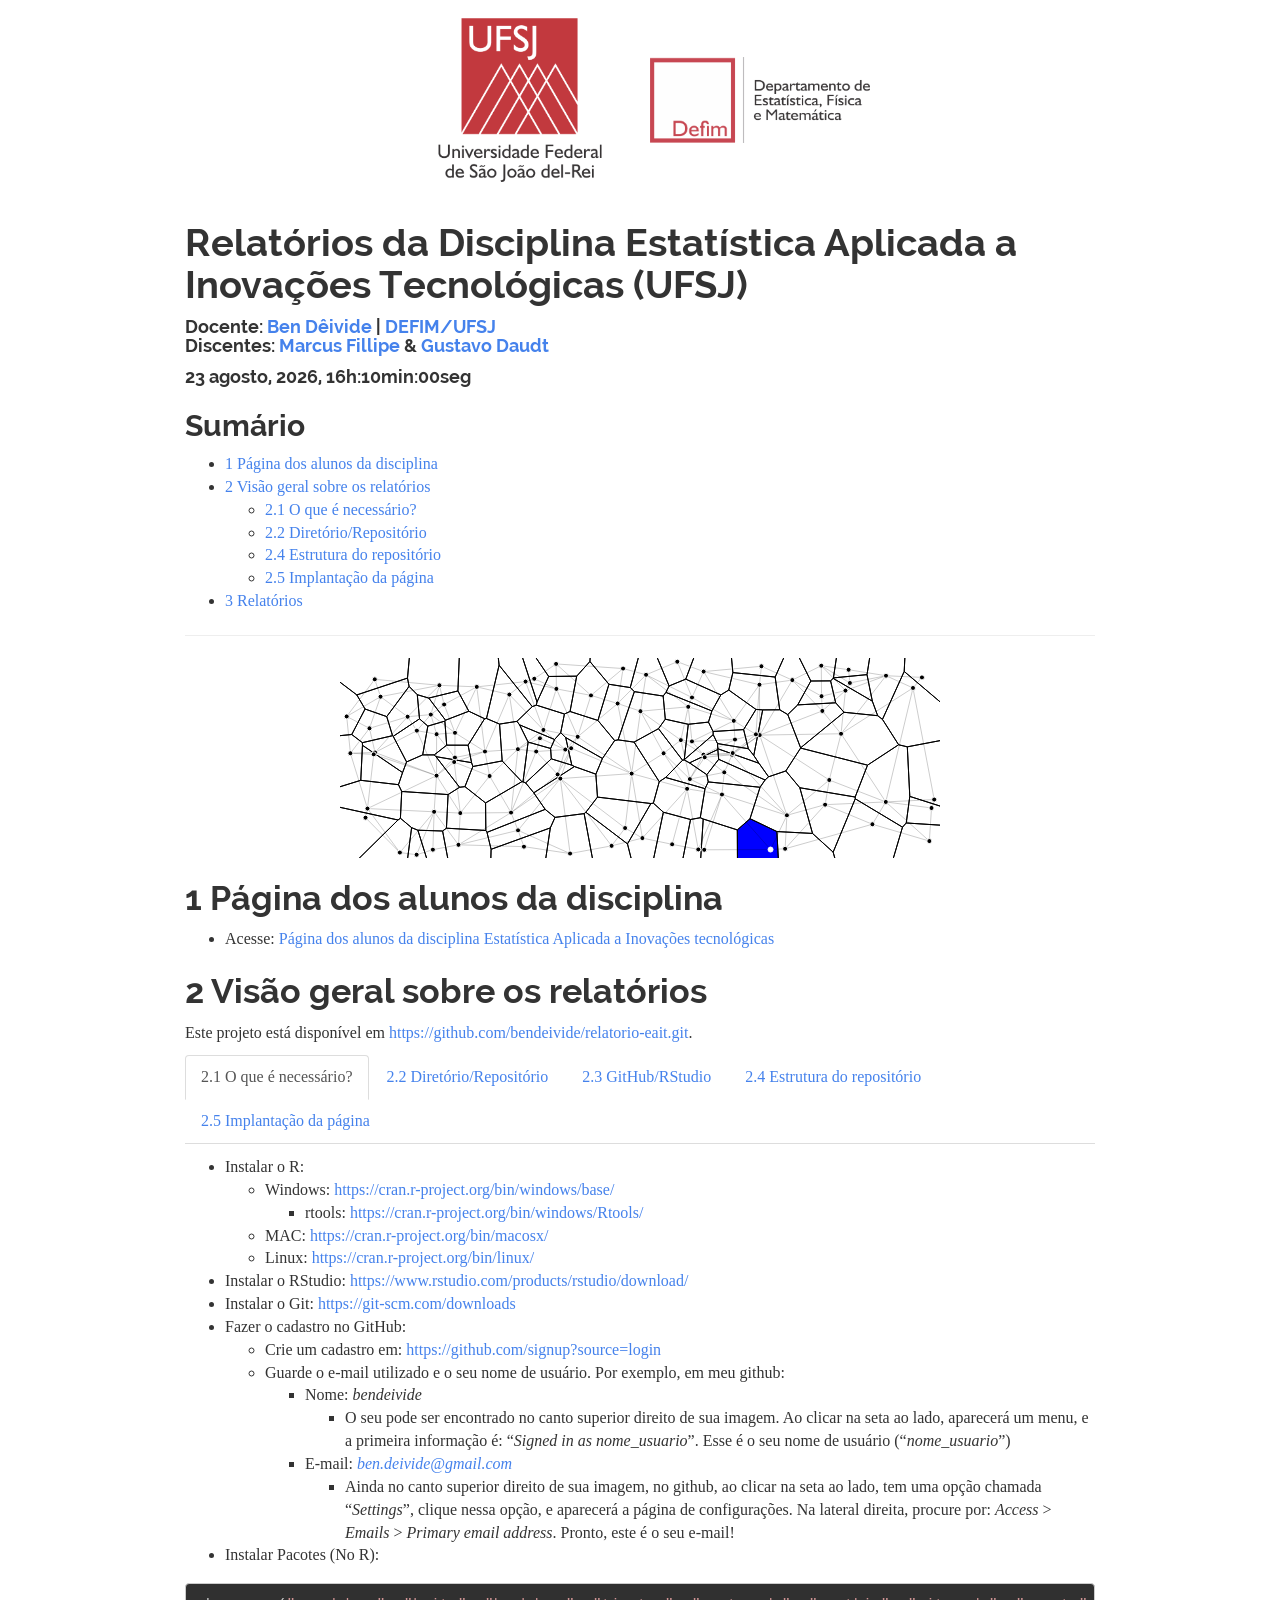
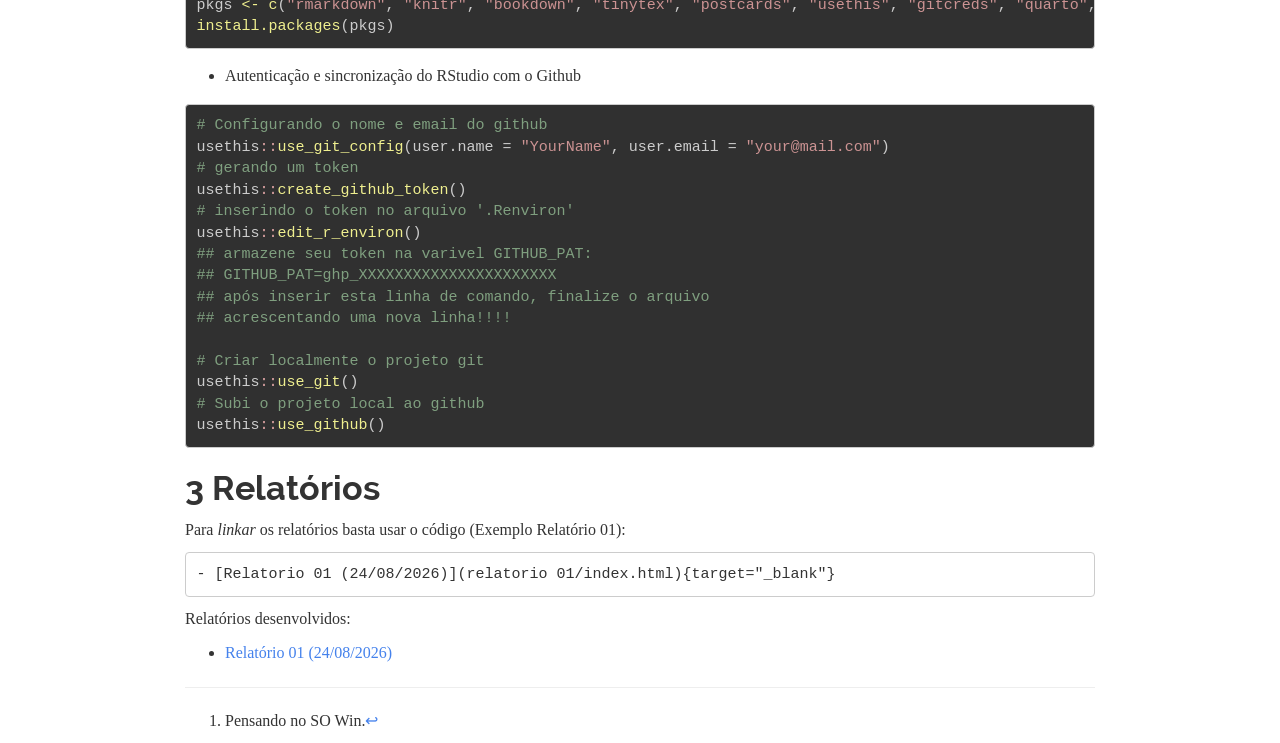
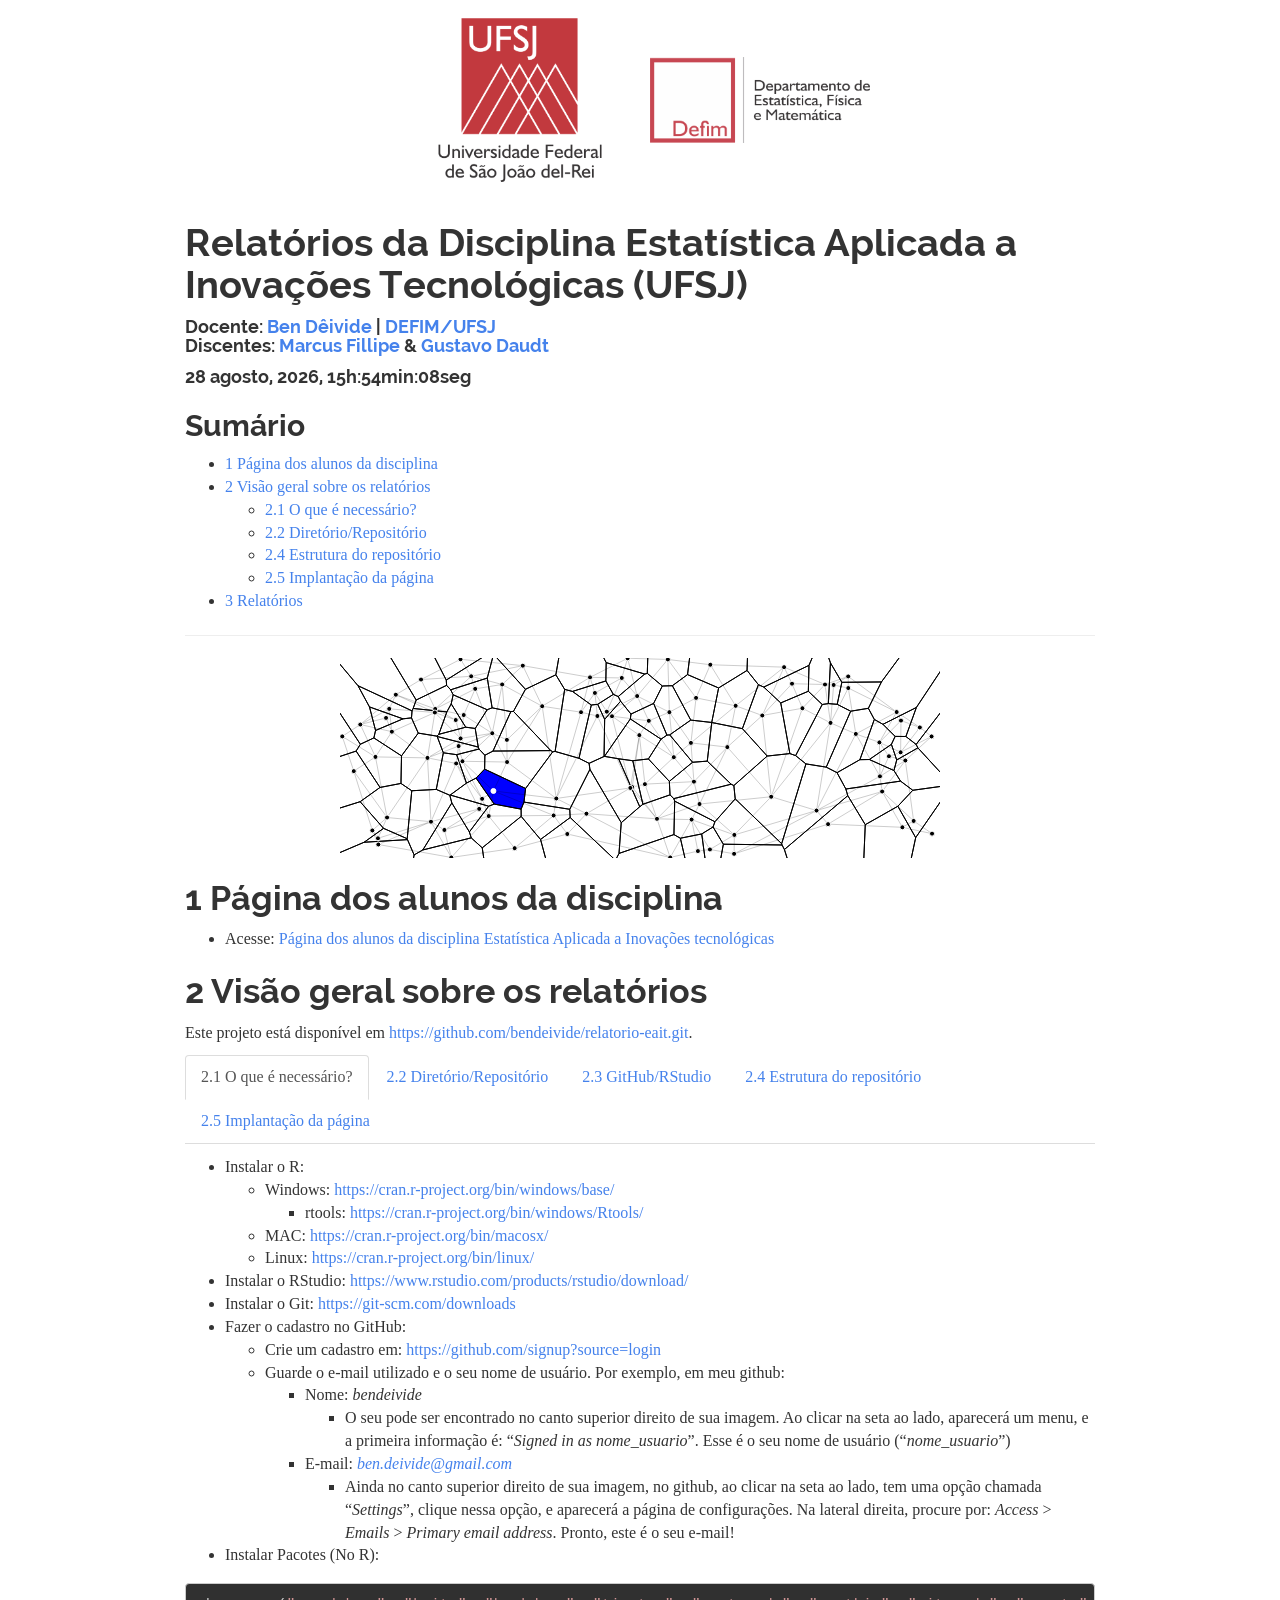
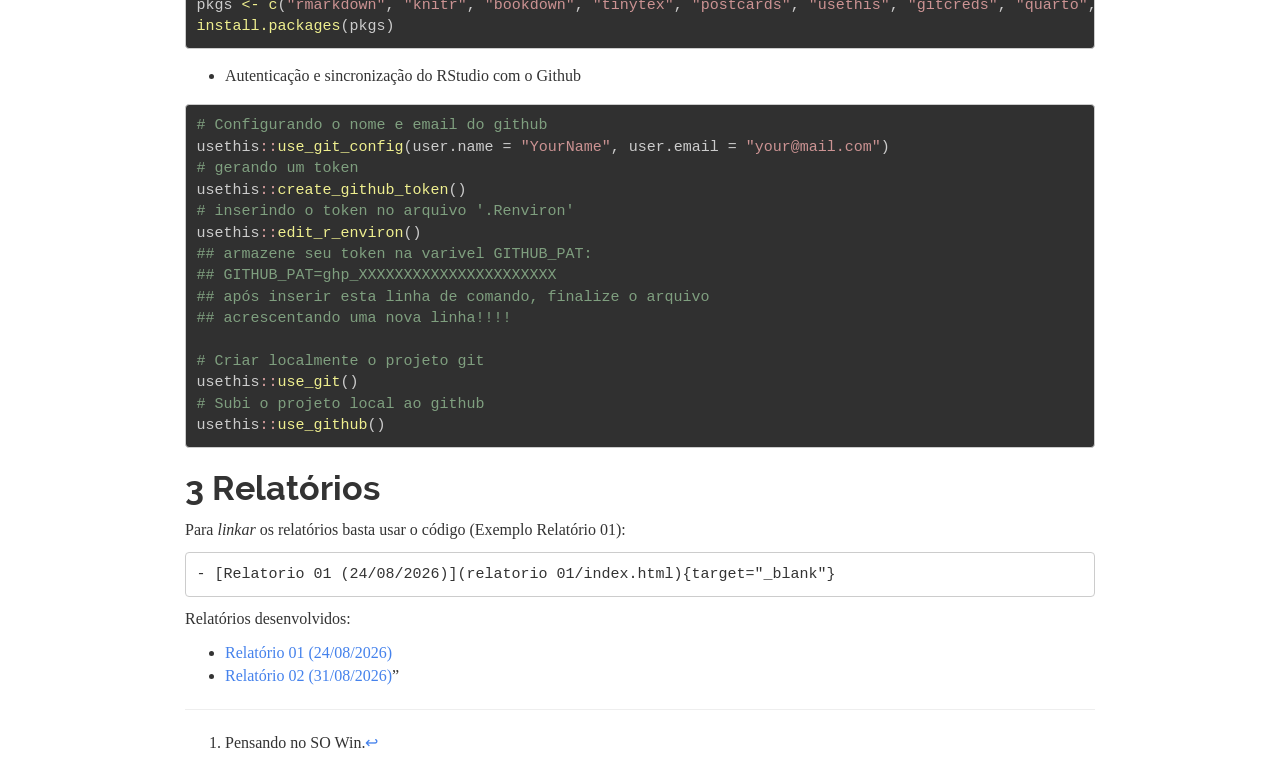
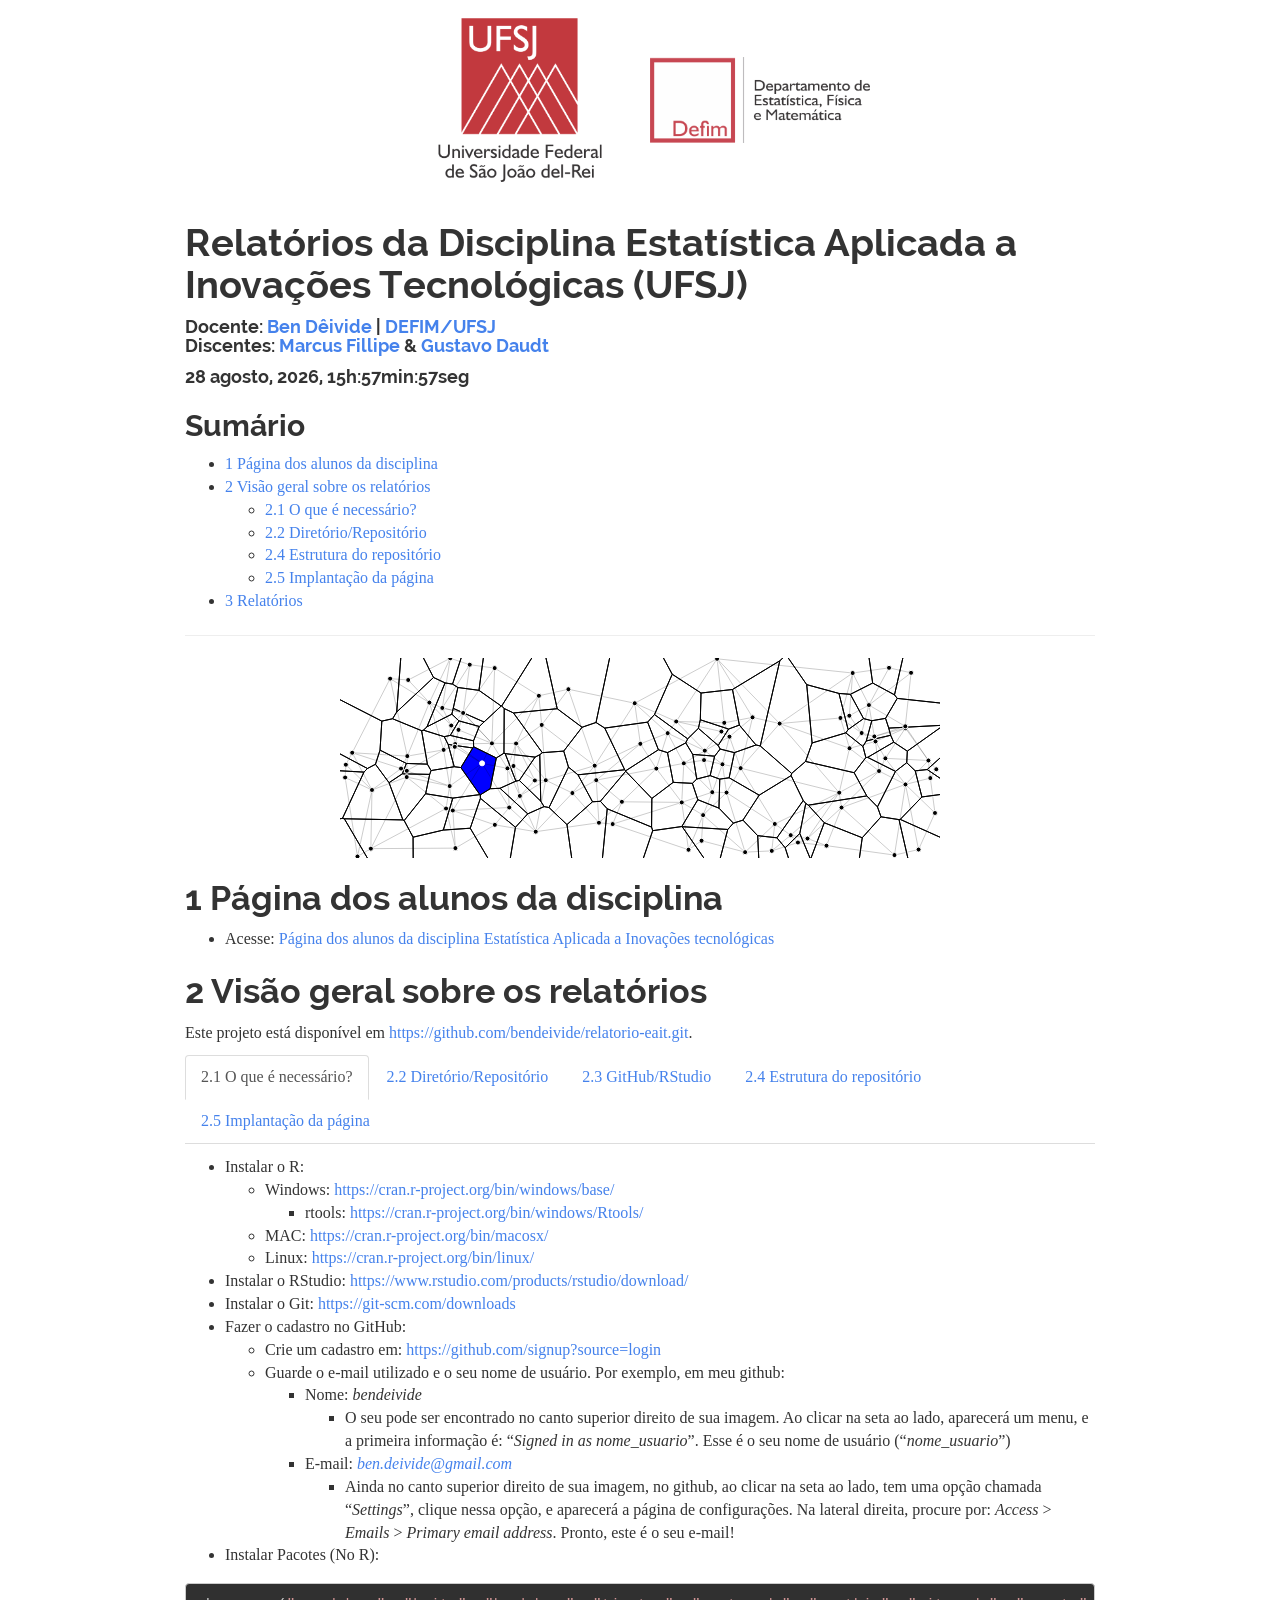
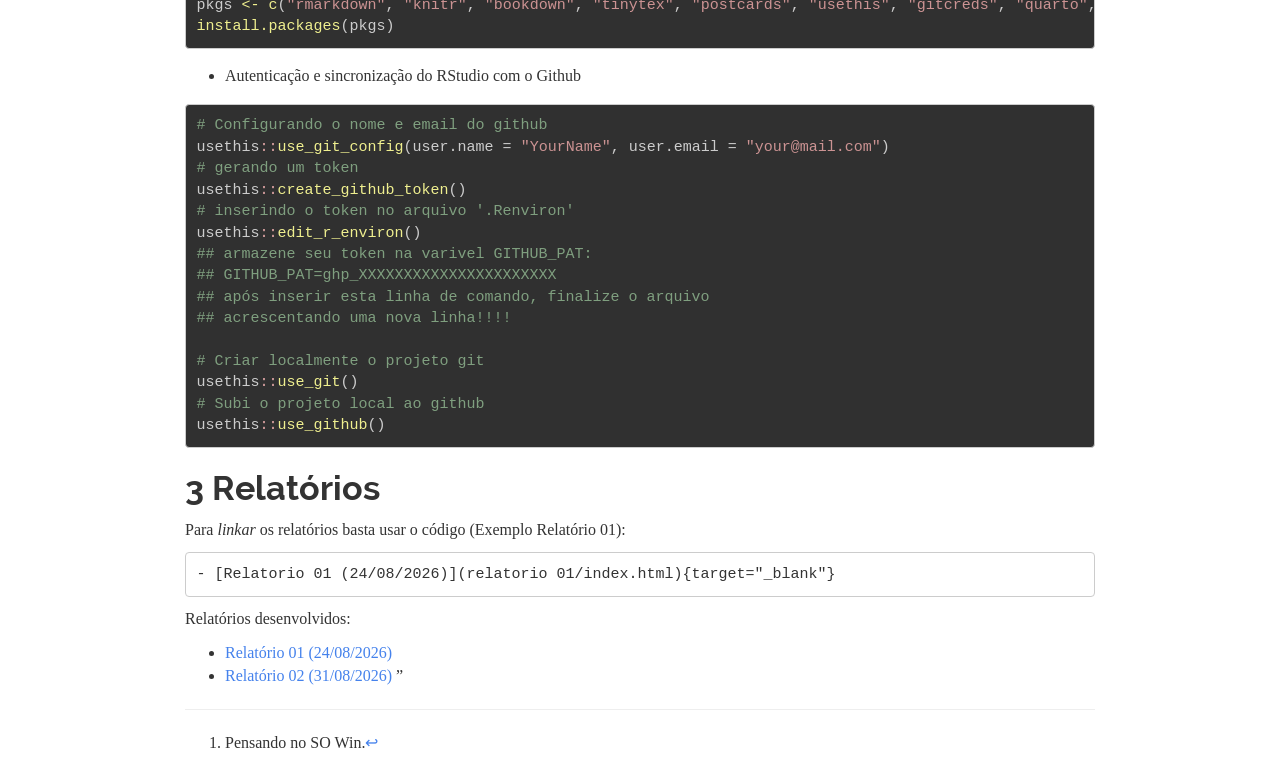
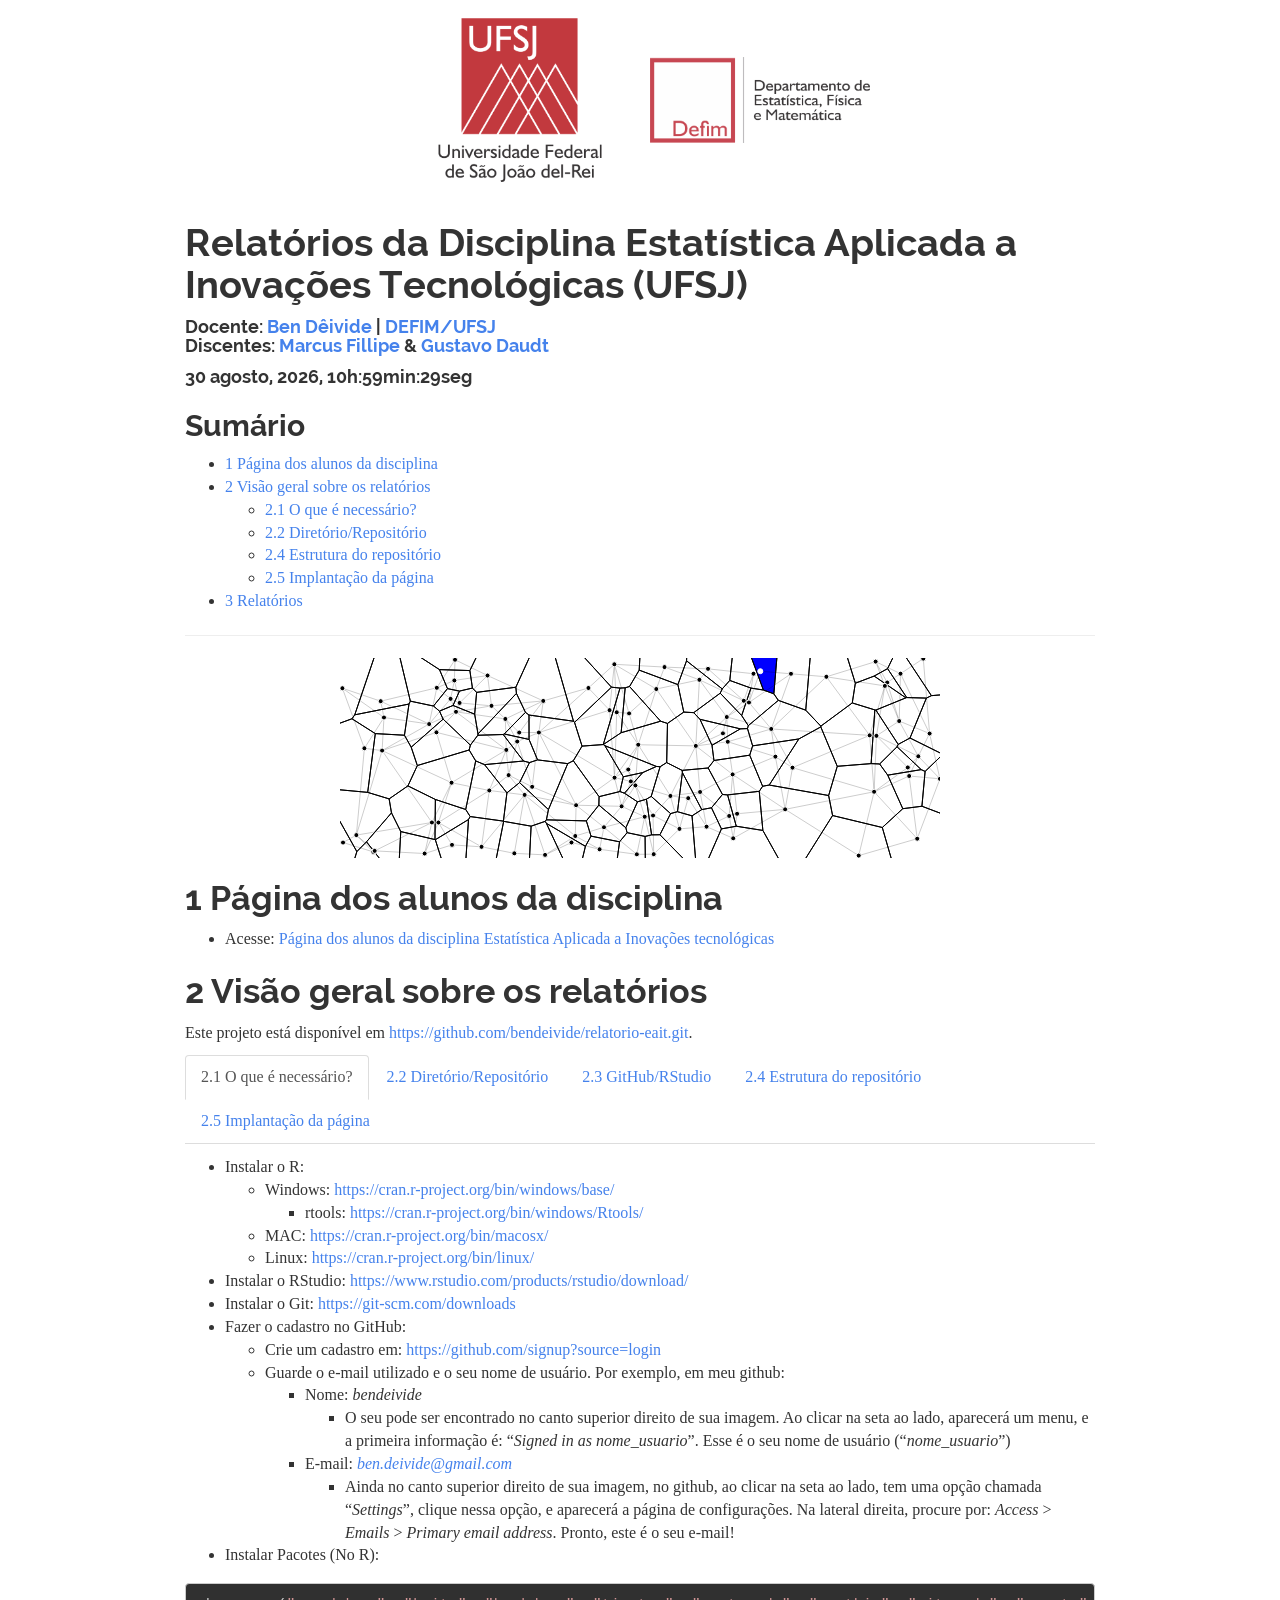
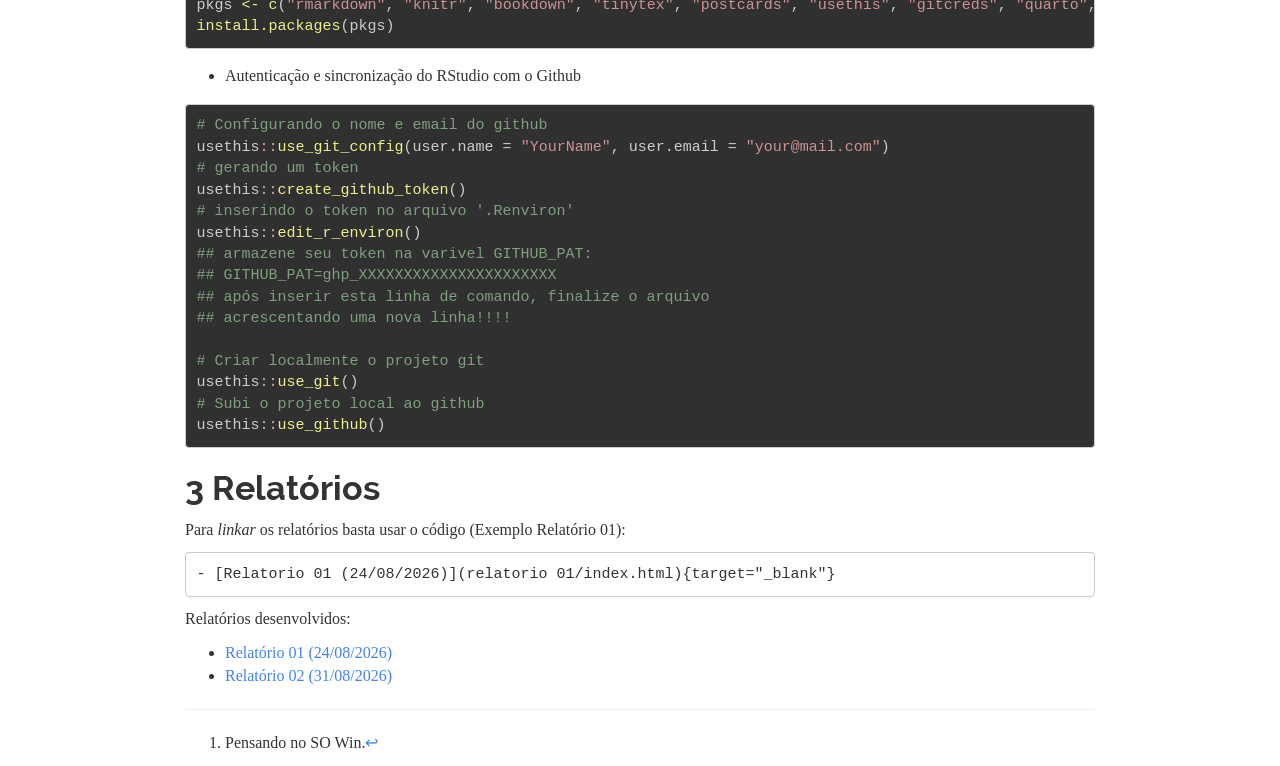
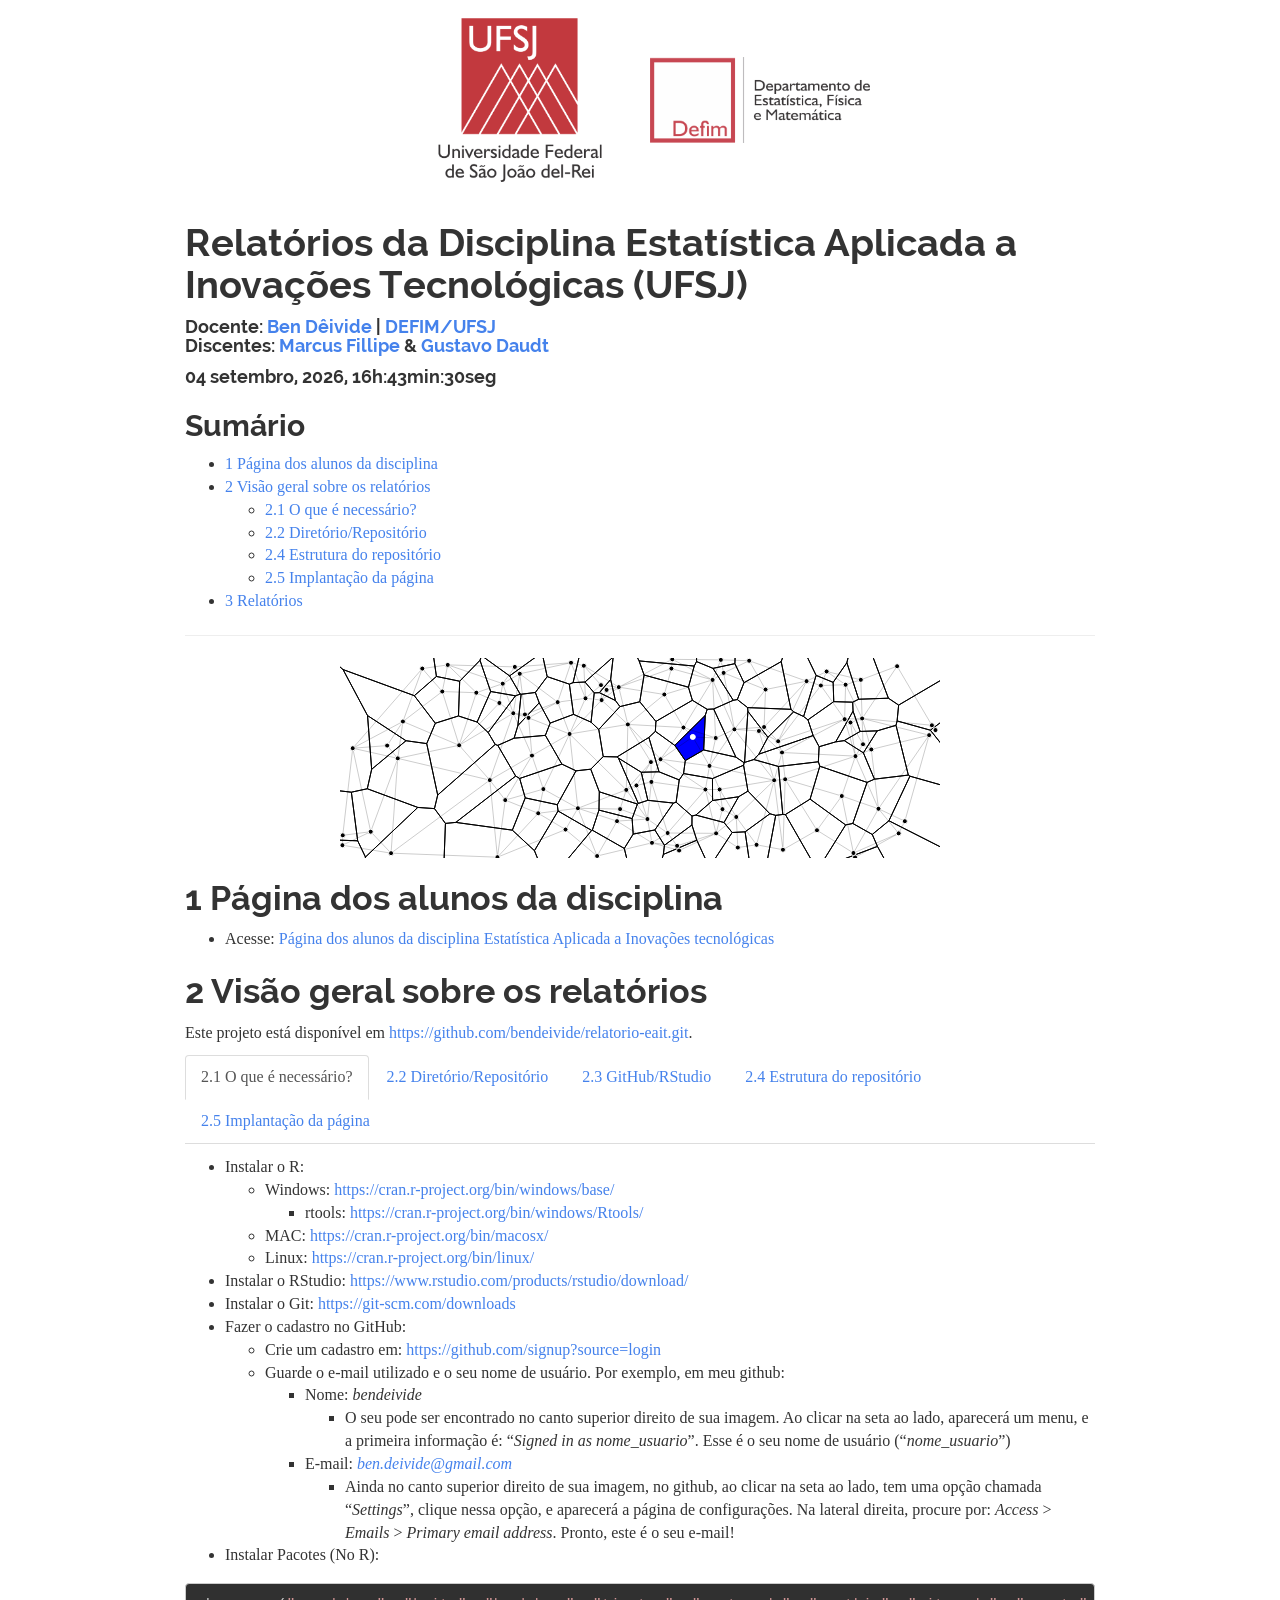
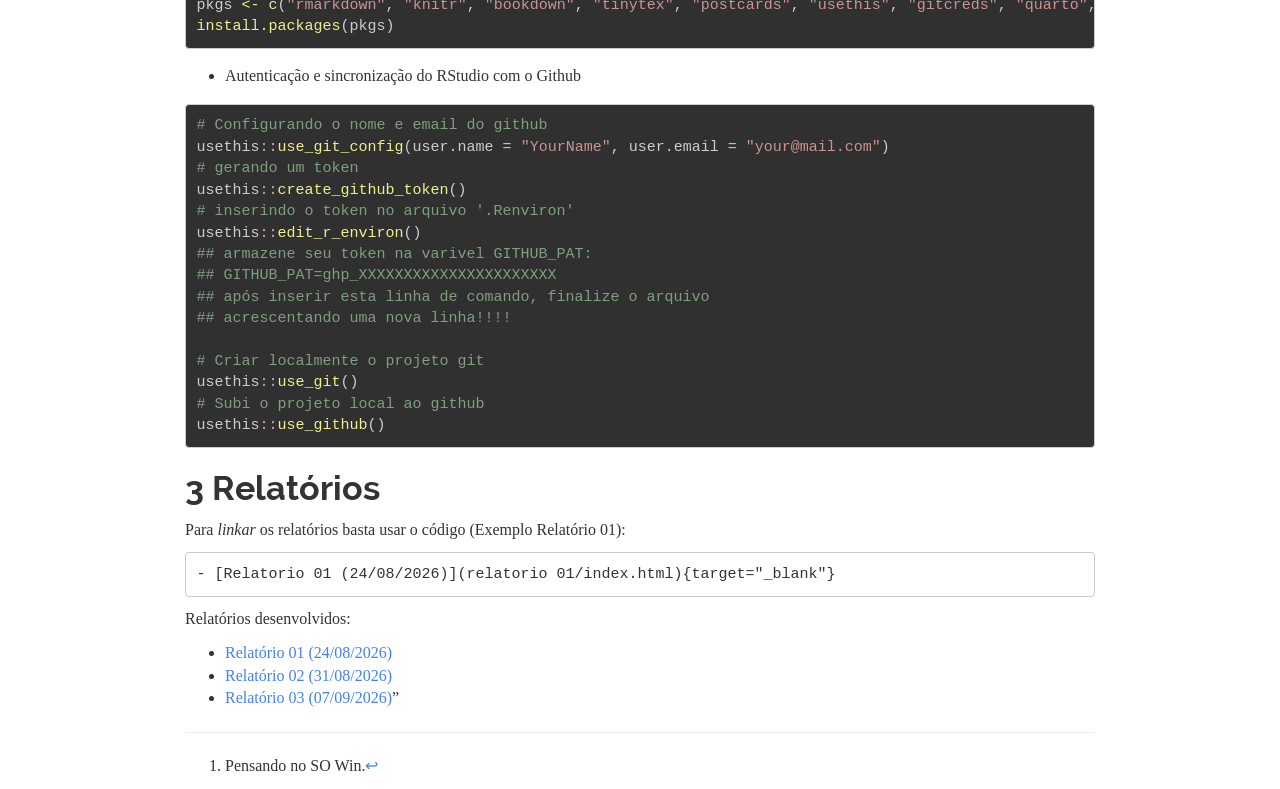
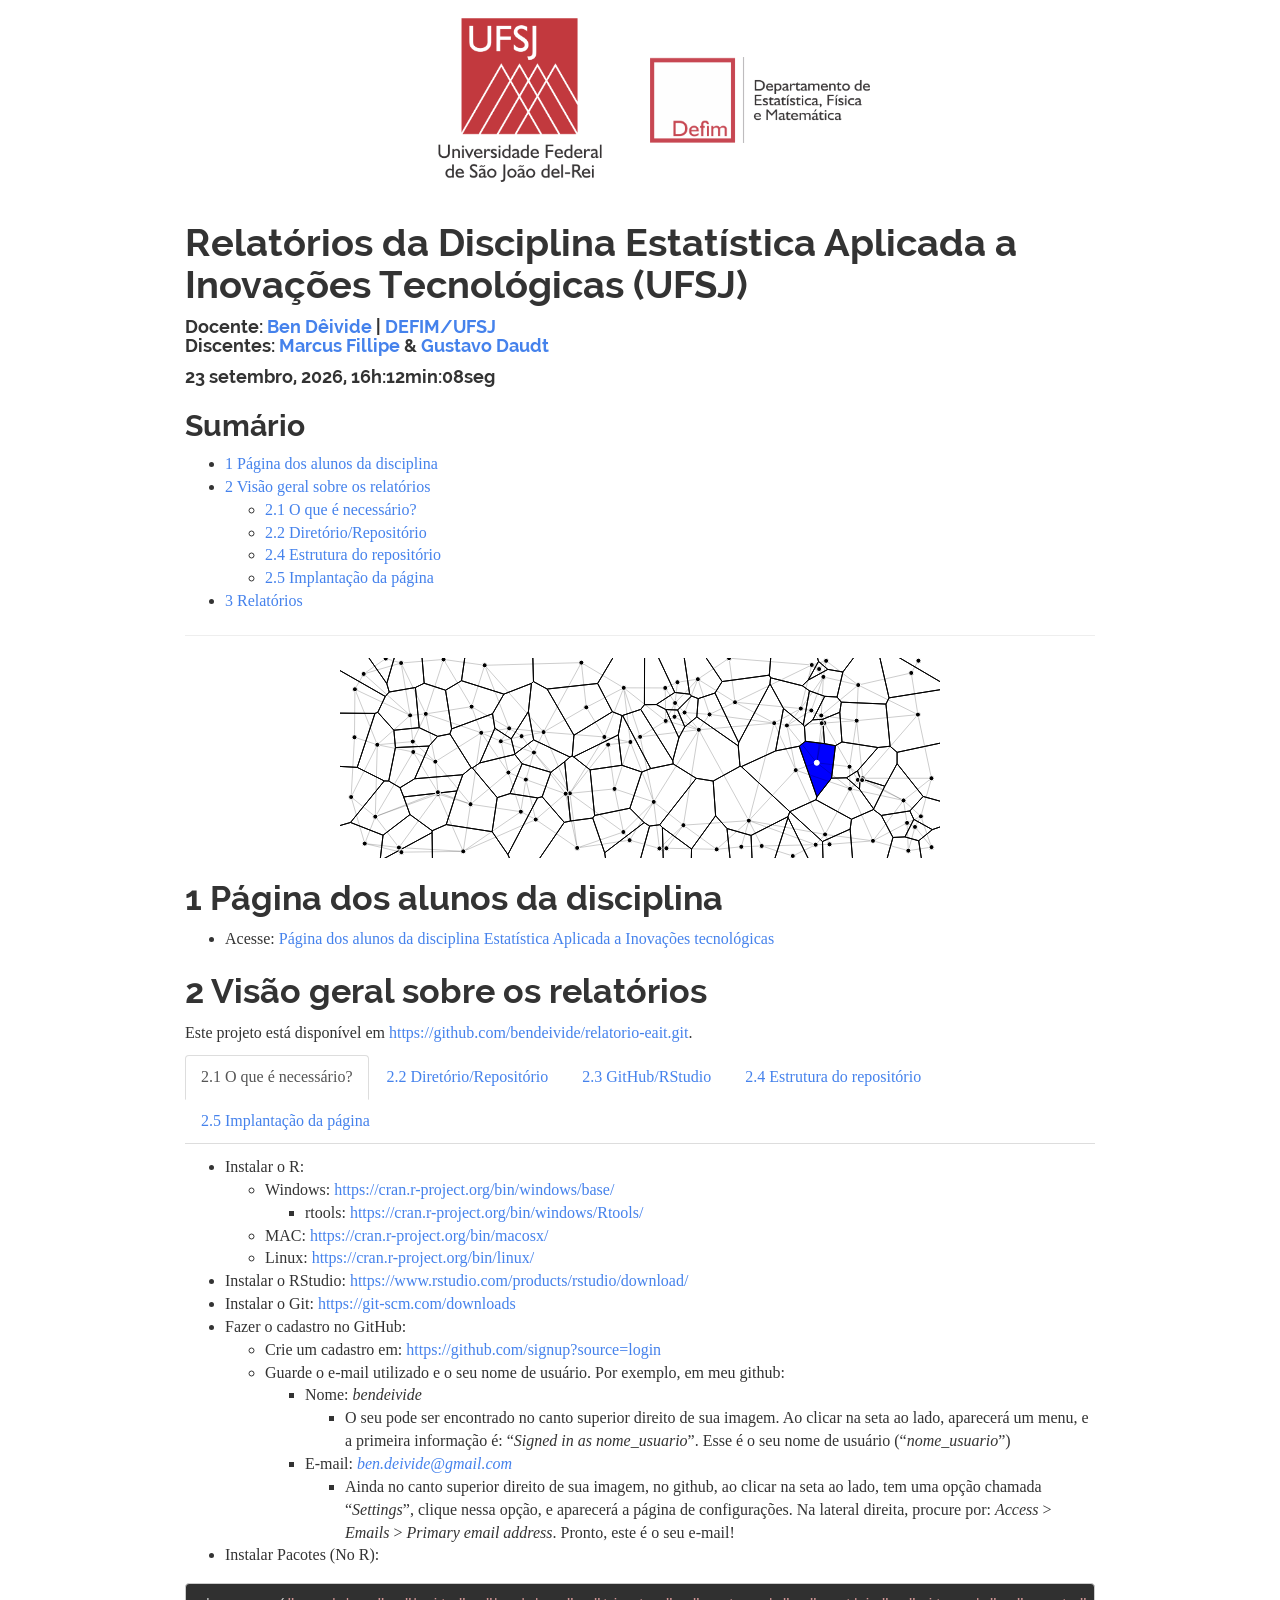
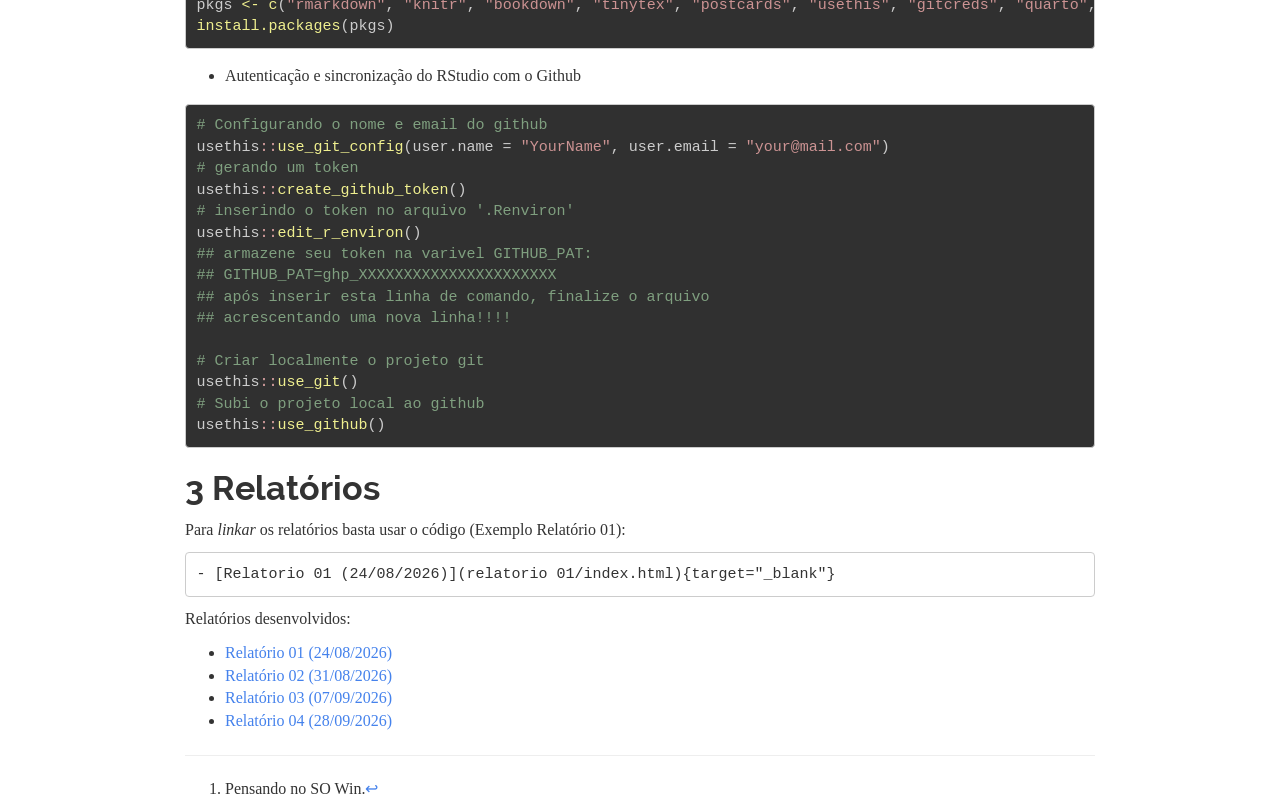
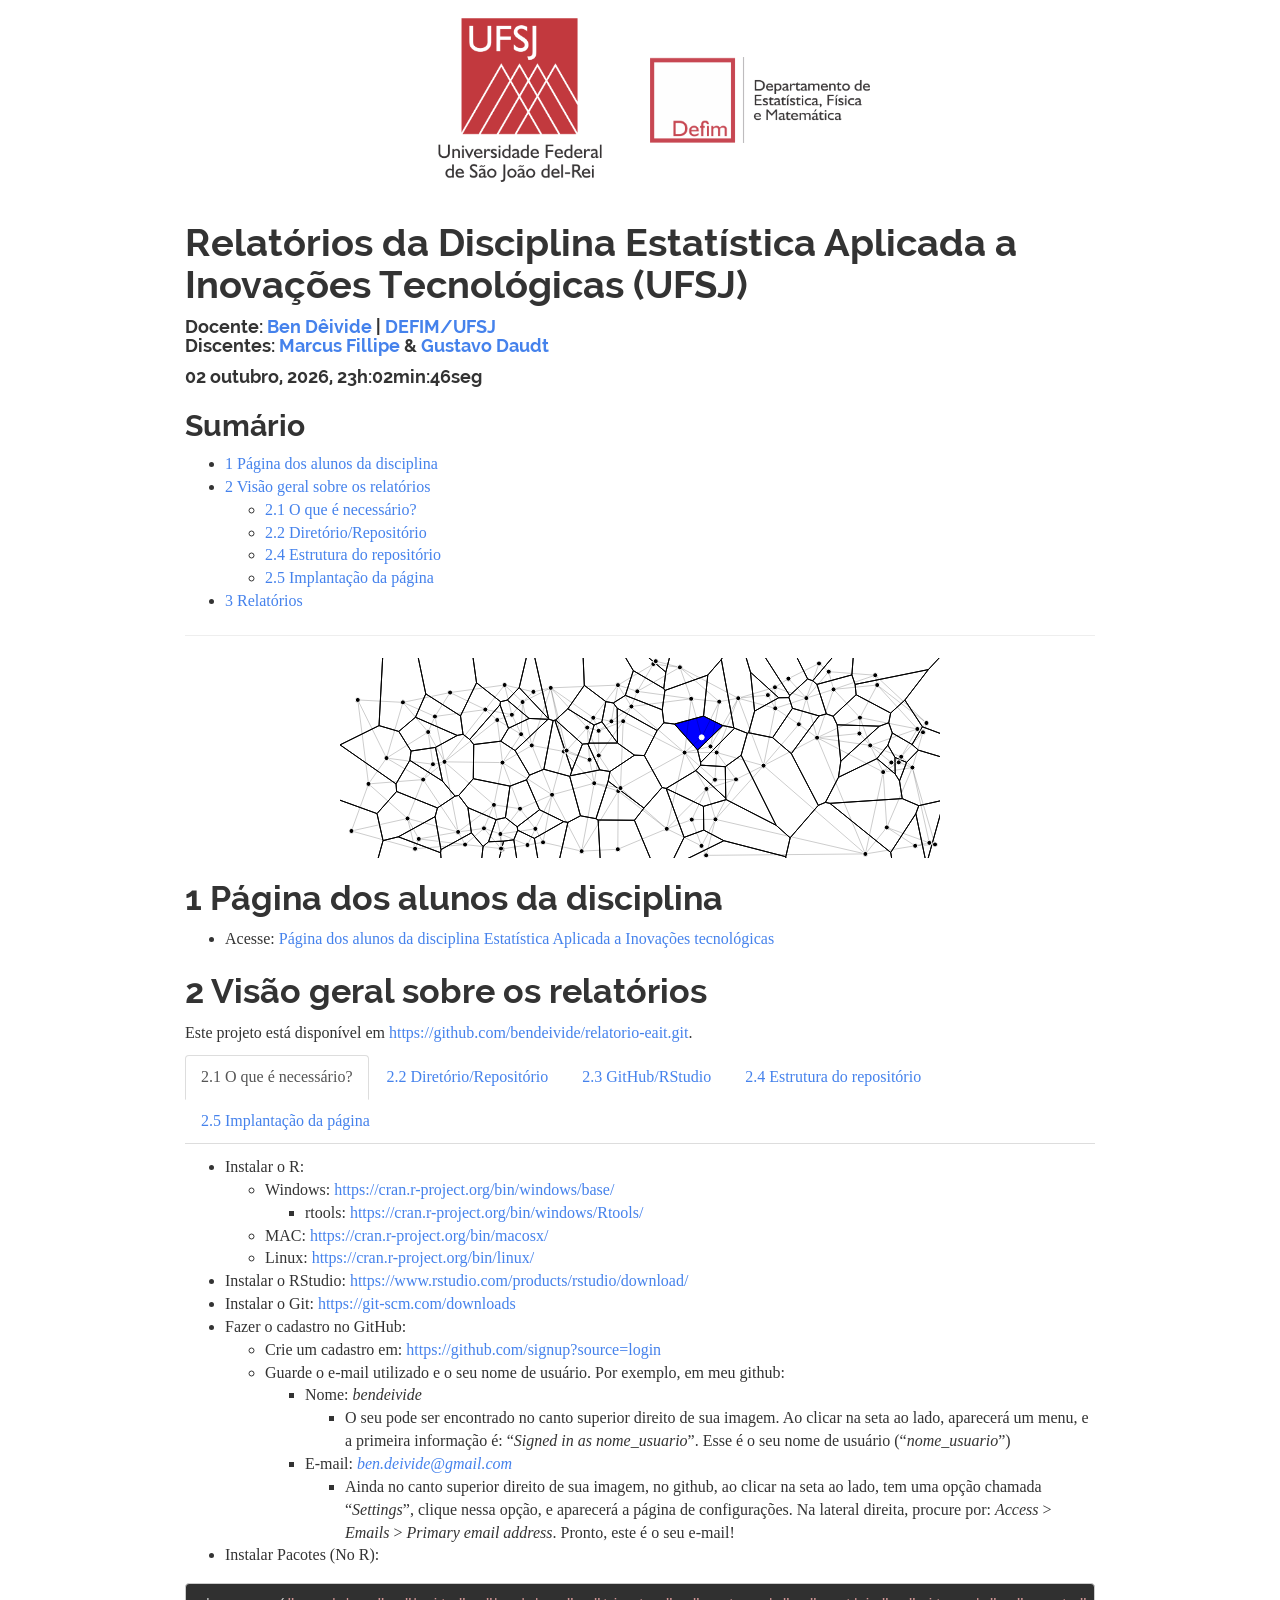
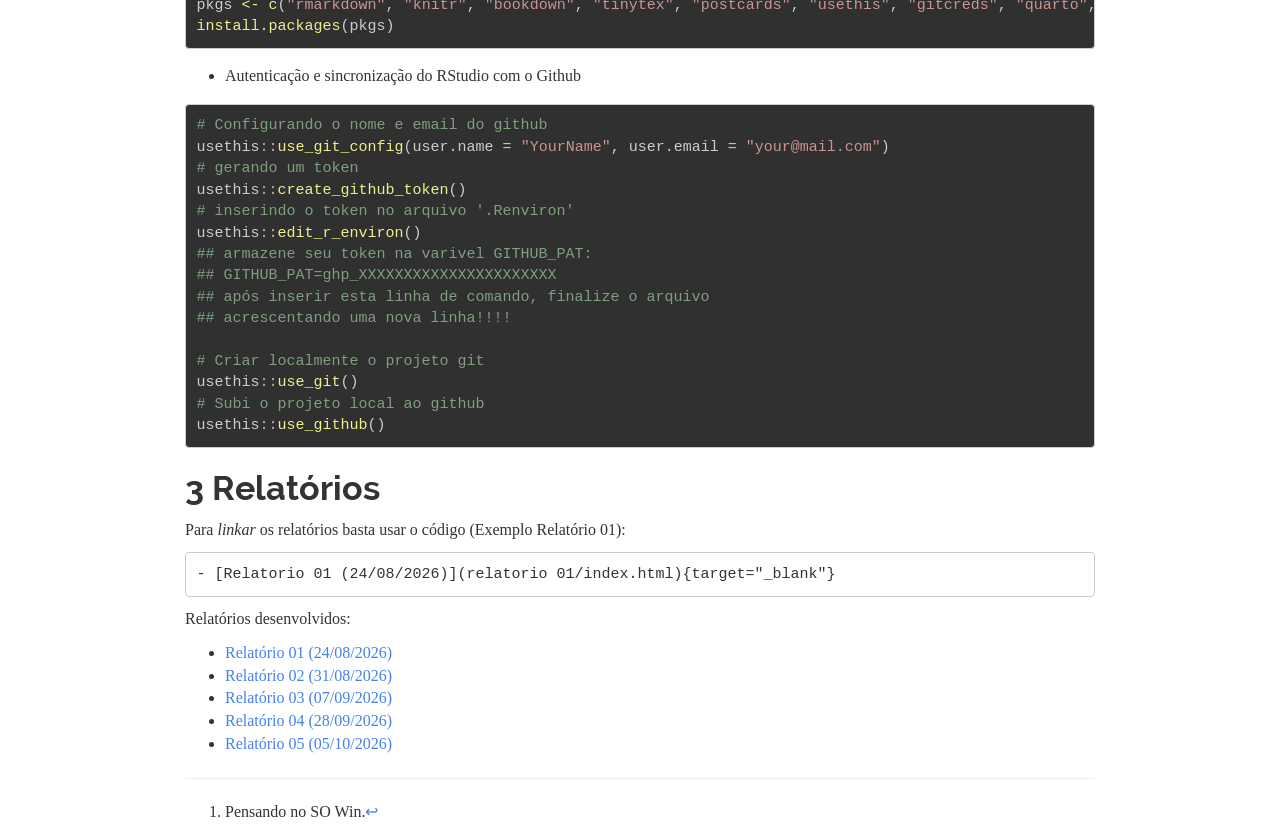
